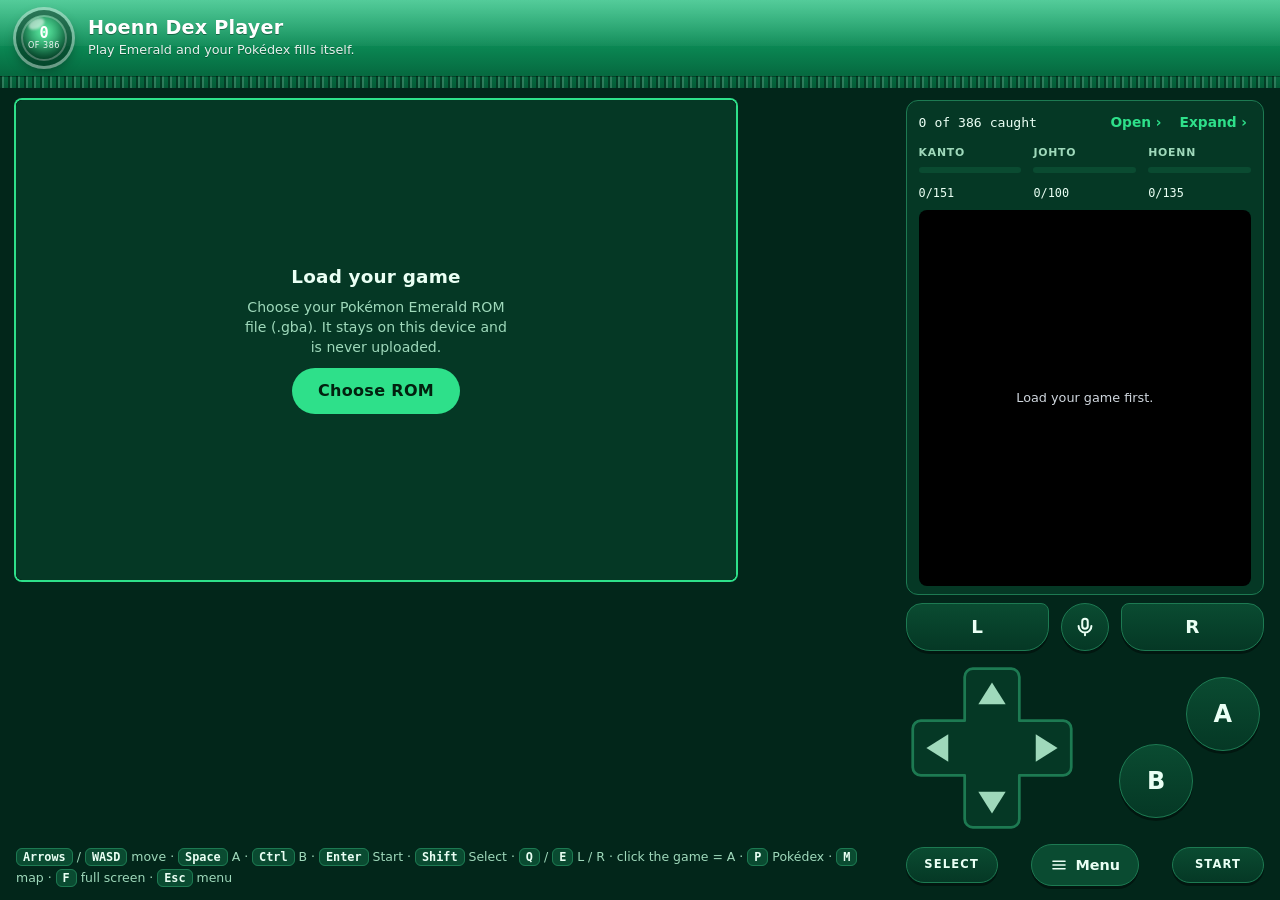
==== index.html @ 5bd8f5e2 "Map: crisp ROM tiles for plain sea/land when zoomed in, picture only for detailed areas (build 41) C" ====
<!doctype html><html lang="en"><head><meta charset="utf-8"><script>window.__EJS=true</script><meta name="viewport" content="width=device-width,initial-scale=1,viewport-fit=cover">
<title>Hoenn Dex Player (build 41)</title><meta name="theme-color" content="#06281c">
<meta name="apple-mobile-web-app-capable" content="yes"><meta name="mobile-web-app-capable" content="yes"><meta name="apple-mobile-web-app-title" content="Dex Player"><meta name="apple-mobile-web-app-status-bar-style" content="black-translucent">
<link rel="manifest" href="manifest.webmanifest"><link rel="apple-touch-icon" href="icons/icon-180.png"><link rel="icon" type="image/png" href="icons/icon-192.png">
<style>:root{color-scheme:light;box-sizing:border-box;padding-top:env(safe-area-inset-top,0px);padding-bottom:env(safe-area-inset-bottom,0px)}html{scroll-padding-top:env(safe-area-inset-top,0px)}body{margin:0;padding:0;font:14px -apple-system,BlinkMacSystemFont,sans-serif;background:#fff;color:#000}img{max-width:100%}[hidden]:not([hidden=until-found i]){display:none!important}</style></head><body>
<style>
/* Layout: a pinned dock (map, then the search/filter/settings row) with the Pokédex list scrolling beneath it; side by side on wide screens. */
:root{
  /* Color tokens: per-game palettes (Ruby / Emerald / Sapphire x light / dark) are generated below */
  --cap-bg:rgba(8,20,15,.86); --cap-fg:#f3faf6;
  --hl-fill:rgba(255,255,255,.5); --hl-halo:#ffffff; --hl-line:#111a16;
  /* Type tokens: system faces so the page works fully offline */
  --font:"Avenir Next","Segoe UI",system-ui,-apple-system,"Helvetica Neue",Roboto,sans-serif;
  --mono:ui-monospace,"SF Mono",SFMono-Regular,Menlo,Consolas,monospace;
  --gutter-l:max(16px,env(safe-area-inset-left,0px)); --gutter-r:max(16px,env(safe-area-inset-right,0px));
}
:root{--bg:#02261a;--surface:#053825;--surface2:#0a4b31;--fg:#eafff4;--muted:#9fd9bb;--line:#1d7a52;--accent:#2ee08a;--accent-ink:#02210f;--accent-soft:#0a4b31;--warn-bg:#3b2d0b;--warn-fg:#f3d089;--vanilla-bg:#1b2c55;--vanilla-fg:#b9ceff;--shell-hi:#12b873;--shell-lo:#045c37;--lens-hi:#5ff0a6;--lens-lo:#045c37;color-scheme:dark}
:root[data-game="ruby"]{--bg:#260610;--surface:#3a0c19;--surface2:#4d1322;--fg:#fff1f2;--muted:#e0a9b0;--line:#7c2236;--accent:#ff5468;--accent-ink:#2a030a;--accent-soft:#470d1a;--warn-bg:#3b2d0b;--warn-fg:#f3d089;--vanilla-bg:#1b2c55;--vanilla-fg:#b9ceff;--shell-hi:#e8304a;--shell-lo:#7a0c1e;--lens-hi:#ff7d8c;--lens-lo:#7a0c1e}
:root[data-game="sapphire"]{--bg:#0a1342;--surface:#121d5e;--surface2:#1a2878;--fg:#eef1ff;--muted:#b4bfef;--line:#3a4cb0;--accent:#6f8cff;--accent-ink:#060d33;--accent-soft:#172270;--warn-bg:#3b2d0b;--warn-fg:#f3d089;--vanilla-bg:#3a2466;--vanilla-fg:#d9c8ff;--shell-hi:#4a63c9;--shell-lo:#141f78;--lens-hi:#52b4ff;--lens-lo:#0b2a6b}

*{box-sizing:border-box}
body{background:var(--bg);color:var(--fg);font-family:var(--font);font-size:15px;line-height:1.45;padding-block:0 calc(84px + env(safe-area-inset-bottom,0px));margin:0}
body::before{content:"";position:fixed;top:0;left:0;right:0;height:env(safe-area-inset-top,0px);background:var(--bg);z-index:60;pointer-events:none}
button,input,summary{font:inherit;color:inherit}
button{cursor:pointer}
:focus-visible{outline:3px solid var(--accent);outline-offset:2px}
.in{padding-left:var(--gutter-l);padding-right:var(--gutter-r)}
.sr{position:absolute;left:-9999px;width:1px;height:1px;overflow:hidden}

/* header: a translucent cartridge shell with a glossy highlight and the ribbed grip along its bottom edge */
.top{position:relative;background:linear-gradient(180deg,var(--shell-hi),var(--shell-lo));color:#fff;overflow:hidden}
.top::before{content:"";position:absolute;inset:0 0 auto 0;height:52%;background:linear-gradient(180deg,rgba(255,255,255,.28),rgba(255,255,255,.04));pointer-events:none}
.top-in{position:relative;padding-block:14px 14px}
.top h1{margin:0;font-size:1.35rem;line-height:1.15;font-weight:800;letter-spacing:.01em;text-wrap:balance;text-shadow:0 1px 0 rgba(0,0,0,.35)}
.top p{margin:2px 0 0;color:rgba(255,255,255,.9);font-size:.85rem;text-shadow:0 1px 0 rgba(0,0,0,.3)}
.ribs{position:relative;height:12px;background:repeating-linear-gradient(90deg,rgba(0,0,0,.38) 0 2px,rgba(255,255,255,.16) 2px 4px,transparent 4px 8px);border-top:1px solid rgba(0,0,0,.35)}

.layout{display:block;padding-bottom:40px}

/* ---- dock: opaque, full width, nothing shows above or behind it ---- */
.dock{position:sticky;top:env(safe-area-inset-top,0px);z-index:50;background:var(--bg);padding-block:8px 10px}
.dock-in{padding-left:var(--gutter-l);padding-right:var(--gutter-r)}
.frame{position:relative;border:2px solid var(--accent);border-radius:8px;overflow:hidden;background:#9dc3f5;
  max-width:calc(40vh * 1.6164);margin-inline:auto}
.frame img{display:block;width:100%;height:auto}
[hidden]{display:none!important}
.frame svg{position:absolute;inset:0;width:100%;height:100%;pointer-events:none}
.g.dim{opacity:.4}
.hl-fill{fill:var(--hl-fill)}
.g.focus .hl-fill{fill:rgba(255,255,255,.62)}
.g.pulse .hl-fill,.g.pulse .hl-halo,.g.pulse .hl-line{animation:pulse 1.7s ease-in-out infinite}
@keyframes pulse{0%,100%{opacity:1}50%{opacity:.4}}
.hl-halo{fill:none;stroke:var(--hl-halo);stroke-width:1.9;stroke-linecap:square}
.hl-line{fill:none;stroke:var(--hl-line);stroke-width:.9;stroke-linecap:square}
.ring-halo{fill:none;stroke:var(--hl-halo);stroke-width:2.4}
.ring{fill:none;stroke:var(--hl-line);stroke-width:1.1}
.dot{fill:var(--hl-line);stroke:var(--hl-halo);stroke-width:.7}
.ping{fill:none;stroke:var(--hl-line);stroke-width:.9;transform-box:fill-box;transform-origin:center;animation:ping 1.3s ease-out infinite}
@keyframes ping{0%{transform:scale(.8);opacity:1}100%{transform:scale(2.6);opacity:0}}
@media (prefers-reduced-motion:reduce){.ping{display:none}.g.pulse .hl-fill,.g.pulse .hl-halo,.g.pulse .hl-line{animation:none}}
.cap{position:absolute;left:6px;bottom:6px;max-width:calc(100% - 12px);background:var(--cap-bg);color:var(--cap-fg);
  border-radius:7px;padding:4px 8px;font-size:.78rem;line-height:1.3}
.cap b{font-weight:700}
.cap span{opacity:.88}

/* ---- controls row: search + filters + settings, pinned under the map ---- */
.ctl{position:relative;display:flex;gap:8px;align-items:stretch;margin-top:8px}
.search{flex:1 1 0;min-width:0;height:44px;padding:0 12px;border:1px solid var(--line);border-radius:10px;background:var(--surface);font-size:16px}
.search::placeholder{color:var(--muted)}
.cbtn{flex:none;display:inline-flex;align-items:center;justify-content:center;gap:6px;height:44px;min-width:44px;padding:0 12px;border:1px solid var(--line);
  border-radius:10px;background:var(--surface);font-weight:600;font-size:.9rem}
.cbtn svg{width:20px;height:20px;flex:none;fill:none;stroke:currentColor;stroke-width:2;stroke-linecap:round;stroke-linejoin:round}
.cbtn[aria-expanded="true"]{border-color:var(--accent);box-shadow:0 0 0 1px var(--accent);background:var(--accent-soft)}
.cbtn.on{border-color:var(--accent)}
.pop{position:absolute;left:0;right:0;top:calc(100% + 6px);z-index:70;background:var(--surface);border:1px solid var(--line);border-radius:12px;
  box-shadow:0 12px 32px rgba(0,0,0,.28);padding:14px;max-height:min(62vh,520px);overflow:auto;display:grid;gap:14px}
.pop h3{margin:0 0 6px;font-size:.72rem;letter-spacing:.08em;text-transform:uppercase;color:var(--muted);font-weight:700}
.pop h3 small{text-transform:none;letter-spacing:0;font-weight:500;font-size:.74rem}
.tdot{display:inline-block;width:9px;height:9px;border-radius:50%;margin-right:6px;vertical-align:0;box-shadow:0 0 0 1px rgba(255,255,255,.35)}
.nm{display:flex;flex-direction:column;gap:3px;align-items:flex-start}
.tys{display:flex;gap:5px;flex-wrap:wrap}
.tchip.sm{font-size:.68rem;padding:1px 7px;font-weight:650}
.tchip.sm .tdot{width:7px;height:7px;margin-right:5px}
.tchips{display:flex;gap:6px;flex-wrap:wrap}
.tchip{display:inline-flex;align-items:center;font-size:.76rem;font-weight:700;padding:2px 9px;border-radius:999px;background:var(--surface2);border:1px solid var(--line)}
.pills{display:flex;flex-wrap:wrap;gap:6px}
.pill{min-height:38px;padding:0 13px;border-radius:999px;border:1px solid var(--line);background:var(--surface2);font-size:.88rem}
.pill[aria-pressed="true"]{background:var(--accent);border-color:var(--accent);color:var(--accent-ink);font-weight:700}
.seg{display:grid;grid-template-columns:repeat(3,minmax(0,1fr));gap:6px}
.seg button{display:flex;align-items:center;justify-content:center;gap:7px;min-height:44px;padding:0 8px;border-radius:10px;border:1px solid var(--line);background:var(--surface2);font-weight:600}
.seg button[aria-pressed="true"]{background:var(--accent);border-color:var(--accent);color:var(--accent-ink)}
.sw{width:14px;height:14px;border-radius:50%;flex:none;border:2px solid var(--surface)}
.hint{margin:6px 0 0;font-size:.8rem;color:var(--muted)}
.pop.sheet.fit{top:50%;bottom:auto!important;transform:translateY(-50%)}
.scrim{position:fixed;inset:0;z-index:80;background:rgba(0,0,0,.38);-webkit-backdrop-filter:blur(7px);backdrop-filter:blur(7px)}
html.lock,html.lock body{overflow:hidden}
.pop{overscroll-behavior:contain}
.pop.sheet{position:fixed;left:max(16px,env(safe-area-inset-left,0px));right:max(16px,env(safe-area-inset-right,0px));top:calc(env(safe-area-inset-top,0px) + 10px);bottom:70px;max-height:none;z-index:90;align-content:start}
.sheet-h{display:flex;align-items:center;justify-content:space-between;margin:-2px 0 -4px}
.sheet-h b{font-size:1.1rem}
.pop .prow{position:sticky;bottom:-14px;margin:0 -14px -14px;padding:10px 14px;background:var(--surface);border-top:1px solid var(--line)}
.prow{display:flex;gap:14px;align-items:center;justify-content:space-between}
.link{background:none;border:0;padding:6px 2px;color:var(--accent);font-weight:600;text-decoration:underline;text-underline-offset:3px}

/* ---- list ---- */
.col{min-width:0;padding-left:var(--gutter-l);padding-right:var(--gutter-r)}
.bar{display:flex;align-items:center;justify-content:space-between;gap:10px;margin:2px 0 8px}
.count{color:var(--muted);font-size:.85rem}
.list{list-style:none;margin:0;padding:0;display:flex;flex-direction:column;gap:6px}
.list>li{border:1px solid var(--line);border-radius:10px;background:var(--surface);scroll-margin-top:calc(var(--dock-h,0px) + 8px)}
.list>li[data-open]{border-color:var(--accent);box-shadow:0 0 0 1px var(--accent)}
.spr{width:64px;height:64px;flex:none;image-rendering:pixelated;display:block}
.row{display:grid;grid-template-columns:auto minmax(0,1fr) auto;align-items:center;gap:8px;width:100%;min-height:64px;padding:4px 12px 4px 6px;
  background:none;border:0;text-align:left}
.dex{font-family:var(--mono);font-size:.78rem;color:var(--muted)}
.nm{font-weight:650;overflow-wrap:anywhere;display:flex;flex-direction:column;align-items:flex-start}
.nm .dex{font-weight:400}
.tags{display:flex;gap:6px;align-items:center}
.gen{font-size:.7rem;font-weight:700;letter-spacing:.04em;padding:2px 7px;border-radius:6px;background:var(--surface2);color:var(--muted)}
.nopin{font-size:.7rem;padding:2px 7px;border-radius:6px;border:1px dashed var(--line);color:var(--muted)}
.det{padding:0 12px 14px;display:grid;gap:12px}
.det h4{margin:0 0 6px;font-size:.72rem;letter-spacing:.08em;text-transform:uppercase;color:var(--muted);font-weight:700}
.locs{display:flex;flex-wrap:wrap;gap:8px}
.loc{display:flex;flex-direction:column;align-items:flex-start;gap:1px;text-align:left;min-height:44px;padding:7px 11px;border-radius:9px;
  border:1px solid var(--line);background:var(--surface2);max-width:100%}
.loc .n{font-weight:700}
.loc .m{font-size:.78rem;opacity:.85;overflow-wrap:anywhere}
.loc.v{border-style:dashed}
.loc[aria-pressed="true"]{background:var(--accent);border-color:var(--accent);color:var(--accent-ink)}
.loc[aria-pressed="true"] .m{opacity:.92}
.callout{padding:9px 11px;border-radius:9px;background:var(--surface2);font-size:.9rem}
.callout.nopin-note{background:var(--accent-soft)}
.notes{list-style:none;margin:0;padding:0;display:grid;gap:6px}
.notes li{display:flex;gap:8px;align-items:baseline;font-size:.92rem}
.k{flex:none;font-size:.68rem;font-weight:700;letter-spacing:.05em;text-transform:uppercase;padding:2px 6px;border-radius:5px;background:var(--surface2);color:var(--muted)}
.k.v{background:var(--vanilla-bg);color:var(--vanilla-fg)}
.k.e{background:var(--accent-soft);color:var(--accent)}
.jump{background:none;border:0;padding:0;color:var(--accent);font-weight:700;text-decoration:underline;text-underline-offset:3px}
.empty{padding:22px 8px;text-align:center;color:var(--muted)}

.extra{margin-top:18px;display:grid;gap:10px}
.extra details{border:1px solid var(--line);border-radius:10px;background:var(--surface)}
.extra summary{cursor:pointer;min-height:44px;display:flex;align-items:center;padding:0 14px;font-weight:600}
.extra .body{padding:0 14px 14px;font-size:.9rem;display:grid;gap:10px}
.extra h4{margin:4px 0 0;font-size:.74rem;letter-spacing:.08em;text-transform:uppercase;color:var(--muted)}
.extra ul{margin:0;padding-left:18px;display:grid;gap:4px}
.extra a{color:var(--accent);text-underline-offset:3px}


/* ---- tabs ---- */
.tabs{position:fixed;left:0;right:0;bottom:0;z-index:55;display:grid;grid-template-columns:repeat(4,minmax(0,1fr));gap:4px;background:var(--surface);border-top:1px solid var(--line);
  padding:6px var(--gutter-r) calc(6px + env(safe-area-inset-bottom,0px)) var(--gutter-l)}
.tab{position:relative;isolation:isolate;display:flex;flex-direction:column;align-items:center;justify-content:center;gap:3px;min-height:54px;min-width:0;padding:6px 4px;background:none;border:0;border-radius:14px;color:var(--muted);font-weight:700;font-size:.74rem;letter-spacing:.01em;transition:color .15s,background .15s}
.tab span{max-width:100%;white-space:nowrap}
.tab[aria-selected="true"]{color:var(--accent);background:var(--accent-soft);box-shadow:inset 0 0 0 1.5px var(--accent)}
.tab[aria-selected="true"] .ti{stroke-width:2.4}
.ti{width:22px;height:22px;flex:none;fill:none;stroke:currentColor;stroke-width:2;stroke-linecap:round;stroke-linejoin:round}

/* ---- poke ball icon (colors come from custom properties so it works inside <use>) ---- */
.ball{width:28px;height:28px;flex:none;display:block;--ball-top:#ee3a3a;--ball-bot:#ffffff;--ball-line:#17171c}
.ball.off{--ball-top:transparent;--ball-bot:transparent;--ball-line:var(--muted)}
.ball.sm{width:18px;height:18px}
.ball.off:not(.tabball){scale:.82}
.ball:not(.off):not(.tabball){scale:1.22}
.tab .ball{scale:1!important}
.tab .ball{width:22px;height:22px}
.ball.bounce{animation:pop .3s ease-out}
@keyframes pop{0%{transform:scale(.7) rotate(-25deg)}60%{transform:scale(1.22) rotate(10deg)}100%{transform:none}}

/* ---- header variants: Finder = cartridge shell with grip ribs; Checklist = Pokedex lens + indicator lights ---- */
.hd-row{display:flex;align-items:center;gap:16px}
.hd-txt{min-width:0}
.sync{display:flex;align-items:center;gap:7px;font-size:.8rem;margin:0;color:var(--muted)}
.ctools{display:flex;align-items:center;justify-content:space-between;gap:8px 12px;flex-wrap:wrap;max-width:1100px;margin-inline:auto;padding-block:12px 2px}
.tbtns{display:flex;gap:8px}
.tbtn{white-space:nowrap;min-height:36px;padding:0 14px;border-radius:999px;border:1px solid var(--line);background:var(--surface2);color:var(--fg);font-weight:650;font-size:.82rem}
.tbtn:active{background:var(--surface)}
.tbtn.armed{background:#b3261e;border-color:#ffb4ab;color:#fff}
.sdot{width:8px;height:8px;border-radius:50%;background:#7dffb0;box-shadow:0 0 0 2px rgba(125,255,176,.25);flex:none}
.sync[data-s="device"] .sdot{background:#ffd84a}
.sync[data-s="saving"] .sdot{background:var(--fg);animation:blink 1s ease-in-out infinite}
@keyframes blink{50%{opacity:.3}}
.lens{--p:0;flex:none;width:80px;height:80px;border-radius:50%;padding:6px;background:conic-gradient(#ffd84a calc(var(--p) * 1%),rgba(0,0,0,.38) 0);
  box-shadow:0 0 0 3px rgba(255,255,255,.4),0 5px 12px rgba(0,0,0,.35)}
.lens-in{position:relative;width:100%;height:100%;border-radius:50%;display:grid;place-content:center;text-align:center;line-height:1.05;color:#fff;
  background:radial-gradient(circle at 50% 36%,var(--lens-hi),var(--lens-lo) 78%);box-shadow:inset 0 0 0 2px rgba(255,255,255,.28),inset 0 -8px 12px rgba(0,0,0,.35)}
.lens-in::before{content:"";position:absolute;left:15%;top:9%;width:36%;height:22%;border-radius:50%;background:rgba(255,255,255,.55);transform:rotate(-25deg);filter:blur(1px)}
.lens-in b{position:relative;font-family:var(--mono);font-size:1.4rem}
.lens[data-n="3"] .lens-in b{font-size:1.12rem;letter-spacing:-.02em}
.lico{position:relative;width:32px;height:32px;fill:none;stroke:#fff;stroke-width:1.7;stroke-linecap:round;stroke-linejoin:round;filter:drop-shadow(0 1px 1px rgba(0,0,0,.4))}
.lens-in span{position:relative;font-size:.6rem;letter-spacing:.07em;text-transform:uppercase;opacity:.92}
.lens.done{box-shadow:0 0 0 3px #ffd84a,0 0 22px #ffd84a}

/* ---- checklist ---- */
.cdock{position:sticky;top:env(safe-area-inset-top,0px);z-index:50;background:var(--bg);padding-block:10px}
.cdock-in{display:grid;gap:8px;max-width:1100px;margin-inline:auto}
.cdock .search{width:100%;flex:none}
.cseg{display:grid;grid-template-columns:repeat(3,minmax(0,1fr));gap:6px}
.cseg button{min-height:42px;border-radius:10px;border:1px solid var(--line);background:var(--surface);font-weight:650;font-size:.9rem;display:flex;gap:6px;align-items:center;justify-content:center}
.cseg b{font-family:var(--mono);font-size:.78rem;font-weight:600;opacity:.85}
.cseg button[aria-pressed="true"]{background:var(--accent);border-color:var(--accent);color:var(--accent-ink)}
.cwrap{max-width:1100px;margin-inline:auto;padding-block:2px 30px}
.gsec{margin-top:14px}
.ghead{display:flex;align-items:baseline;justify-content:space-between;gap:10px}
.ghead h2{margin:0;font-size:1.02rem;font-weight:800}
.ghead small{font-size:.74rem;font-weight:700;color:var(--muted);margin-left:8px;letter-spacing:.08em;text-transform:uppercase}
.gcount{font-family:var(--mono);font-size:.8rem;color:var(--muted)}
.gbar{height:6px;border-radius:99px;background:var(--surface2);margin:6px 0 10px;overflow:hidden}
.gbar i{display:block;height:100%;width:0;background:var(--accent);border-radius:99px;transition:width .3s}
.crows{list-style:none;margin:0;padding:0;display:grid;grid-template-columns:repeat(auto-fill,minmax(min(100%,290px),1fr));gap:6px}
.crow{display:grid;grid-template-columns:minmax(0,1fr) auto;border:1px solid var(--line);border-radius:10px;background:var(--surface);overflow:hidden;scroll-margin-top:calc(var(--dock-h,0px) + 12px)}
.crow{grid-template-columns:auto minmax(0,1fr)}
.cdet{grid-column:1/-1;border-top:1px solid var(--line);padding:12px 12px 14px;background:var(--surface)}
.crow.open{background:var(--accent-soft);border-color:var(--accent);box-shadow:0 0 0 1px var(--accent)}
.crow .chev{transition:transform .15s}
.crow.open .chev{transform:rotate(90deg)}
.loc.st{cursor:default}
.chk{display:grid;place-items:center;width:60px;min-height:64px;background:none;border:0;border-right:1px solid var(--line);padding:0}
.chk:active{background:var(--accent-soft)}
.ct{display:flex;flex-direction:column;min-width:0}
.cd{font-family:var(--mono);font-size:.72rem;color:var(--muted)}
.cn{font-weight:650;overflow-wrap:anywhere}
.fnd{display:flex;align-items:center;gap:8px;min-height:64px;padding:2px 10px 2px 10px;background:none;border:0;text-align:left;min-width:0;color:var(--fg);font:inherit}
.fnd:active{background:var(--surface2)}
.fnd .ct{flex:1}
.fnd .chev{width:18px;height:18px;flex:none;margin-left:auto;color:var(--muted);fill:none;stroke:currentColor;stroke-width:2;stroke-linecap:round;stroke-linejoin:round}
.fnd svg.xx{width:20px;height:20px;fill:none;stroke:currentColor;stroke-width:2;stroke-linecap:round;stroke-linejoin:round}
.crow.flash{animation:flash 1.5s ease-out}
@keyframes flash{0%{box-shadow:0 0 0 3px var(--accent)}100%{box-shadow:0 0 0 0 transparent}}
.cfoot{margin-top:20px;text-align:center}
.cimp{margin:12px auto 0}
.cimp .box{background:var(--surface);border:1px solid var(--line);border-radius:12px;padding:14px}
.cimp h3{margin:0 0 4px;font-size:1rem}
.cimp p{margin:4px 0;color:var(--muted)}
.cimp .sp{display:flex;flex-wrap:wrap;gap:2px;margin:10px 0;max-height:132px;overflow:auto}
.cimp .sp img{width:40px;height:40px;image-rendering:pixelated}
.cimp .acts{display:flex;gap:10px;margin-top:10px}
.cimp .btn{flex:1;min-height:44px;border-radius:10px;border:1px solid var(--line);background:var(--surface2);color:var(--fg);font-weight:650}
.cimp .btn.go{background:var(--accent);color:var(--accent-ink);border-color:var(--accent)}
@media (prefers-reduced-motion:reduce){.ball.bounce,.crow.flash,.sync[data-s="saving"] .sdot{animation:none}.gbar i{transition:none}}


/* ---- areas tab ---- */
.achoose{display:flex;flex-wrap:wrap;gap:6px;align-items:center;margin-top:8px}
.achoose small{color:var(--muted);font-size:.78rem}
.achoose .pill{min-height:34px;font-size:.84rem}
.aseg{display:grid;grid-template-columns:.75fr 1fr .9fr 1.5fr;gap:6px;margin:2px 0 8px}
.aseg button{min-height:40px;border-radius:10px;border:1px solid var(--line);background:var(--surface);font-weight:650;font-size:.84rem;padding:0 4px;white-space:nowrap}
.aseg button[aria-pressed="true"]{background:var(--accent);border-color:var(--accent);color:var(--accent-ink)}
.arow>.ahead{display:grid;grid-template-columns:minmax(0,1fr) auto auto;align-items:center;gap:10px;width:100%;min-height:54px;padding:6px 12px;background:none;border:0;text-align:left}
.an{font-weight:700;overflow-wrap:anywhere}
.ak{font-size:.7rem;font-weight:700;letter-spacing:.05em;text-transform:uppercase;color:var(--muted)}
.ac{min-width:30px;text-align:center;font-family:var(--mono);font-size:.78rem;padding:3px 8px;border-radius:999px;background:var(--surface2);color:var(--fg)}
.adet{padding:0 10px 12px;display:grid;gap:12px}
.agrp h4{margin:0 0 6px;font-size:.72rem;letter-spacing:.08em;text-transform:uppercase;color:var(--muted);font-weight:700}
.agrp h4 small{font-weight:600;letter-spacing:0;margin-left:4px}
.apks{list-style:none;margin:0;padding:0;display:grid;gap:6px}
.aps{font-size:.78rem;color:var(--muted);overflow-wrap:anywhere}

/* ---- finder cross-reference ---- */
.cline{display:flex;align-items:center;justify-content:space-between;gap:10px;padding:8px 10px;border-radius:9px;background:var(--surface2);font-size:.9rem}
.cmsg{display:flex;align-items:center;gap:8px;font-weight:600}

@media (min-width:900px){
  .layout{display:grid;grid-template-columns:minmax(0,1.3fr) minmax(0,1fr);align-items:start}
  .dock{align-self:start}
  .dock-in{padding-right:12px}
  .col{padding-left:12px}
  .frame{max-width:none}
  .list>li{scroll-margin-top:12px}
}
</style>
<style>
/* Layout: portrait GBA shell. Tracker cartridge header on top, then the screen, shoulder keys, D-pad left, A/B right, Select / Menu / Start along the bottom (Delta's portrait arrangement).
   Every color comes from the tracker's own tokens, so the Ruby / Emerald / Sapphire setting recolors the game view too. */
:root{
  --emu-bg:var(--bg); --emu-key:var(--surface); --emu-key-hi:var(--surface2); --emu-edge:var(--line);
  --emu-ink:var(--fg); --emu-dim:var(--muted); --emu-on:var(--accent); --emu-on-ink:var(--accent-ink); --emu-warn:var(--warn-fg);
  --emu-sheet:var(--surface); --emu-ab:clamp(58px,17.5vw,74px); --emu-pad:clamp(124px,37vw,164px);
}
html.emu-on,html.emu-on body{overflow:hidden;height:100%;overscroll-behavior:none}
#emu{position:fixed;inset:0;z-index:100;display:flex;flex-direction:column;background:var(--emu-bg);color:var(--emu-ink);
  padding:env(safe-area-inset-top,0px) 0 env(safe-area-inset-bottom,0px);
  -webkit-user-select:none;user-select:none;-webkit-touch-callout:none;-webkit-tap-highlight-color:transparent;touch-action:none;font-family:var(--font)}
#emu *{-webkit-tap-highlight-color:transparent}
.emu-top .top-in{padding-block:10px}
.emu-top .lens{width:56px;height:56px;padding:5px}
.emu-top .lens-in b{font-size:.95rem}
.emu-top .lens-in span{font-size:.5rem}
.emu-top h1{font-size:1.2rem}
.emu-top p{font-size:.8rem}
@media (max-height:700px){ .emu-top .lens{width:46px;height:46px;padding:4px} .emu-top .lens-in span{display:none} .emu-top .top-in{padding-block:7px} .emu-top p{display:none} }
.emu-body{flex:1;min-height:0;display:flex;flex-direction:column;padding-left:var(--gutter-l);padding-right:var(--gutter-r)}

.emu-screen{position:relative;flex:none;margin-top:12px;width:100%;max-width:calc(54dvh * 1.5);margin-inline:auto;aspect-ratio:3/2;background:var(--emu-bg);
  box-shadow:0 0 0 2px var(--emu-on);border-radius:6px;overflow:hidden}
.emu-screen canvas{display:block;width:100%;height:100%;background:#000;image-rendering:pixelated}
.emu-splash{position:absolute;inset:0;display:grid;place-content:center;justify-items:center;gap:10px;padding:18px;text-align:center;background:var(--surface)}
.emu-splash h1{margin:0;font-size:1.15rem;line-height:1.2;font-weight:800;letter-spacing:.01em;text-wrap:balance;color:var(--emu-ink)}
.emu-splash p{margin:0;max-width:30ch;font-size:.88rem;line-height:1.4;color:var(--emu-dim);text-wrap:pretty}
.emu-splash p.err{color:var(--emu-warn)}
.emu-cta{min-height:46px;padding:0 26px;border:0;border-radius:999px;background:var(--emu-on);color:var(--emu-on-ink);font-weight:800;font-size:1rem;letter-spacing:.02em}
.emu-cta:active{filter:brightness(.88)}
.emu-link{background:none;border:0;padding:8px;color:var(--emu-dim);font-size:.82rem;text-decoration:underline;text-underline-offset:3px}

.emu-ctl{margin-top:auto;display:grid;gap:clamp(10px,2.4dvh,22px);padding-block:12px 14px;touch-action:none}
.emu-sh{display:flex;justify-content:space-between;gap:12px}
.emu-key{display:grid;place-items:center;background:linear-gradient(180deg,var(--emu-key-hi),var(--emu-key));border:1px solid var(--emu-edge);color:var(--emu-ink);
  font-weight:800;font-size:1.15rem;line-height:1;letter-spacing:.02em;box-shadow:0 3px 0 rgba(0,0,0,.4);touch-action:none;transition:none}
.emu-key.on{background:var(--emu-on);border-color:var(--emu-on);color:var(--emu-on-ink);transform:translateY(2px);box-shadow:0 1px 0 rgba(0,0,0,.4)}
.emu-sh .emu-key{width:min(40%,168px);height:48px}
.emu-sh [data-btn="L"]{border-radius:16px 8px 24px 24px}
.emu-sh [data-btn="R"]{border-radius:8px 16px 24px 24px}
.emu-mid{display:flex;justify-content:space-between;align-items:center;gap:12px;padding-inline:4px}

.emu-dpad{position:relative;flex:none;width:var(--emu-pad);height:var(--emu-pad)}
.emu-dpad svg{display:block;width:100%;height:100%;overflow:visible;pointer-events:none}
.emu-dpad .shape{fill:var(--emu-key);stroke:var(--emu-edge);stroke-width:2;stroke-linejoin:round}
.emu-dpad .join{fill:var(--emu-key);stroke:none}
.emu-dpad .tri{fill:var(--emu-dim)}
.emu-dpad .arm{fill:var(--emu-on);opacity:0}
.emu-dpad .arm.on{opacity:.9}
.emu-dpad .arm.on + .tri{fill:var(--emu-on-ink)}

.emu-ab{position:relative;flex:none;width:calc(var(--emu-ab) * 1.9);height:calc(var(--emu-ab) * 1.9)}
.emu-ab .emu-key{position:absolute;width:var(--emu-ab);height:var(--emu-ab);border-radius:50%;font-size:1.5rem}
.emu-ab [data-btn="A"]{right:0;top:0}
.emu-ab [data-btn="B"]{left:0;bottom:0}

.emu-bot{display:grid;grid-template-columns:1fr auto 1fr;align-items:center;gap:10px}
.emu-bot .emu-key{width:92px;height:36px;border-radius:999px;font-size:.72rem;letter-spacing:.1em;text-transform:uppercase;font-weight:700}
.emu-bot [data-btn="Select"]{justify-self:start}
.emu-bot [data-btn="Start"]{justify-self:end}
.emu-menu{display:inline-flex;align-items:center;gap:8px;height:42px;padding:0 18px;border-radius:999px;border:1px solid var(--emu-edge);background:var(--emu-key-hi);
  color:var(--emu-ink);font-weight:700;font-size:.9rem;box-shadow:0 3px 0 rgba(0,0,0,.4);touch-action:manipulation}
.emu-menu svg{width:18px;height:18px;fill:none;stroke:currentColor;stroke-width:2.2;stroke-linecap:round}
.emu-menu:active{background:var(--emu-key-hi)}
#emu :focus-visible{outline:3px solid var(--emu-on);outline-offset:2px}

.emu-toast{position:absolute;left:var(--gutter-l);right:var(--gutter-r);top:calc(env(safe-area-inset-top,0px) + 14px);z-index:3;
  display:flex;justify-content:center;pointer-events:none}
.emu-toast span{display:block;max-width:100%;padding:9px 14px;border-radius:12px;background:var(--cap-bg);border:1px solid var(--emu-on);color:var(--cap-fg);font-size:.86rem;line-height:1.35;text-align:center;box-shadow:0 8px 24px rgba(0,0,0,.5)}
.emu-toast b{color:var(--emu-on)}

.emu-scrim{position:absolute;inset:0;z-index:4;background:rgba(0,0,0,.45);-webkit-backdrop-filter:blur(4px);backdrop-filter:blur(4px)}
.emu-sheet{position:absolute;left:0;right:0;bottom:0;z-index:5;display:grid;gap:8px;padding:16px var(--gutter-r) calc(14px + env(safe-area-inset-bottom,0px)) var(--gutter-l);
  background:var(--emu-sheet);border-top:1px solid var(--emu-edge);border-radius:18px 18px 0 0;touch-action:manipulation}
.emu-sheet h2{margin:0;font-size:.74rem;letter-spacing:.09em;text-transform:uppercase;color:var(--emu-dim);font-weight:700}
.emu-sheet .stat{white-space:pre-line;margin:0 0 4px;font-size:.92rem;color:var(--emu-ink)}
.emu-item{display:flex;align-items:center;gap:12px;min-height:50px;width:100%;padding:0 14px;border-radius:12px;border:1px solid var(--emu-edge);background:var(--emu-key-hi);color:var(--emu-ink);font-weight:650;font-size:.98rem;text-align:left}
.emu-item svg{width:22px;height:22px;flex:none;fill:none;stroke:currentColor;stroke-width:2;stroke-linecap:round;stroke-linejoin:round}
.emu-item:active{background:var(--accent-soft)}
.emu-item.main{background:var(--emu-on);border-color:var(--emu-on);color:var(--emu-on-ink);font-weight:800}
.emu-item.quiet{background:none;justify-content:center;color:var(--emu-dim)}
.emu-ask{display:grid;gap:10px;padding:12px;border-radius:12px;border:1px solid var(--emu-warn);background:var(--warn-bg)}
.emu-ask p{margin:0;font-size:.92rem;line-height:1.4}
.emu-ask .acts{display:flex;gap:8px}
.emu-ask .acts button{flex:1;min-height:46px;border-radius:12px;border:1px solid var(--emu-edge);background:var(--emu-key-hi);color:var(--emu-ink);font-weight:700}
.emu-ask .acts button.go{background:var(--emu-warn);border-color:var(--emu-warn);color:var(--warn-bg)}

.emu-fill{flex:1;min-height:0;display:flex;align-items:center;justify-content:center;padding-block:6px;touch-action:manipulation}
.emu-ctl{margin-top:0}
.emu-card{width:100%;display:grid;gap:8px;padding:8px 12px;border:1px solid var(--emu-edge);border-radius:12px;background:var(--surface);touch-action:manipulation}
.emu-card[data-size="off"]{display:none}
.emu-card[data-size="compact"] .ec-recent{display:none}
.ec-head{display:flex;align-items:center;gap:10px}
.ec-head b{font-size:.74rem;letter-spacing:.08em;text-transform:uppercase;color:var(--emu-dim);font-weight:700}
.ec-head span{flex:1;font-family:var(--mono);font-size:.82rem;color:var(--emu-ink)}
.ec-open{min-height:28px;padding:0 4px;background:none;border:0;color:var(--emu-on);font-weight:700;font-size:.86rem}
.ec-gens{display:grid;grid-template-columns:repeat(3,minmax(0,1fr));gap:12px}
.ec-gens > div{display:grid;gap:4px;min-width:0}
.ec-gens label{font-size:.68rem;letter-spacing:.07em;text-transform:uppercase;color:var(--emu-dim);font-weight:700}
.ec-gens .bar{height:6px;border-radius:99px;background:var(--surface2);overflow:hidden}
.ec-gens .bar i{display:block;height:100%;width:0;background:var(--accent);border-radius:99px}
.ec-gens em{font-style:normal;font-family:var(--mono);font-size:.74rem;color:var(--emu-ink)}
.ec-recent h3{margin:0 0 4px;font-size:.68rem;letter-spacing:.08em;text-transform:uppercase;color:var(--emu-dim);font-weight:700}
.ec-sp{display:flex;gap:6px;overflow:hidden}
.ec-s{flex:none;width:42px;height:42px;padding:0;display:grid;place-items:center;border-radius:10px;border:1px solid var(--emu-edge);background:var(--surface2)}
.ec-s:active{background:var(--accent-soft)}
.ec-s .spr{width:38px;height:38px}

.emu-sh{align-items:center}
.emu-mic{flex:none;width:48px;height:48px;border-radius:50%;display:grid;place-items:center;border:1px solid var(--emu-edge);background:linear-gradient(180deg,var(--emu-key-hi),var(--emu-key));color:var(--emu-ink);box-shadow:0 3px 0 rgba(0,0,0,.4);touch-action:manipulation;padding:0}
.emu-mic svg{width:22px;height:22px;fill:none;stroke:currentColor;stroke-width:2.2;stroke-linecap:round;stroke-linejoin:round}
.emu-mic[aria-pressed="true"]{background:var(--emu-on);border-color:var(--emu-on);color:var(--emu-on-ink);box-shadow:0 0 0 4px var(--accent-soft)}
.emu-mic.bad{opacity:.45}

.emu-screen{touch-action:none}

.ec-tabs{display:flex;gap:2px;padding:2px;border-radius:9px;background:var(--surface2)}
.ec-tab{min-height:26px;padding:0 10px;border:0;border-radius:7px;background:none;color:var(--emu-dim);font-weight:700;font-size:.74rem;letter-spacing:.06em;text-transform:uppercase}
.ec-tab[aria-pressed="true"]{background:var(--accent-soft);color:var(--emu-ink)}
.ec-dex{display:grid;gap:8px}
.ec-map{display:none;position:relative;min-height:0}
.ec-map canvas{position:absolute;inset:0;display:block;width:100%;height:100%;border-radius:8px;background:#000;image-rendering:pixelated}
.map-empty{position:absolute;inset:0;display:grid;place-items:center;margin:0;padding:12px;text-align:center;font-size:.8rem;color:#cfd6dd}
.map-empty[hidden]{display:none}
.emu-card[data-view="map"]{height:100%;grid-template-rows:auto minmax(0,1fr)}
.emu-card[data-view="map"] #ec-n{display:none}
.emu-card[data-view="map"] .ec-head{justify-content:space-between}
.emu-card[data-view="map"] .ec-dex,.emu-card[data-view="map"] .ec-open:not(.ec-expand){display:none}
.emu-card[data-view="map"] .ec-map{display:block}
.emu-card:not([data-view="map"]) .ec-expand{display:none}
.emu-card[data-view="map"][data-size="off"]{display:grid}
.map-view{position:fixed;inset:0;z-index:60;background:#000;display:flex;flex-direction:column}
.map-view[hidden]{display:none}
.map-stage{flex:1;min-height:0;position:relative}
.map-view canvas{position:absolute;inset:0;width:100%;height:100%;touch-action:none;image-rendering:pixelated}
.map-bar{display:flex;gap:8px;padding:10px 12px calc(10px + env(safe-area-inset-bottom));background:var(--surface)}
.map-bar button{flex:1;min-height:44px;border-radius:10px;border:1px solid var(--emu-edge);background:var(--surface2);color:var(--emu-ink);font-weight:700}
.map-info{text-shadow:0 1px 3px #000,0 0 6px #000;position:absolute;top:calc(8px + env(safe-area-inset-top));left:0;right:0;margin:0;text-align:center;font-size:.78rem;color:#cfd6dd;pointer-events:none}

.emu-keys{display:none}
/* ---------- computer layout: any window with a mouse (phones never match: no hover, coarse pointer). The on-screen buttons stay (mouse works on them, and so does the keyboard).
   Narrow windows use the phone order; wide windows put the Pokédex/map and the buttons in a column beside a big game screen. ---------- */
@media (hover:hover) and (pointer:fine){
  :root{--emu-ab:clamp(44px,9dvh,74px);--emu-pad:clamp(92px,19dvh,164px)}
  .emu-sh .emu-key{height:clamp(34px,6dvh,48px)}
  .emu-ctl{padding-block:8px 0;gap:clamp(6px,1.6dvh,22px)}
  .emu-screen{max-width:none;width:100%}
  .emu-keys{display:block;margin:0;font-size:.78rem;line-height:1.7;color:var(--emu-dim)}
  .emu-keys b{color:var(--emu-ink);font-family:var(--mono);font-weight:700;font-size:.74rem;padding:1px 6px;border:1px solid var(--emu-edge);border-radius:6px;background:var(--surface2);white-space:nowrap}
  .emu-key,.emu-menu,.emu-mic,.ec-tab,.ec-open,.map-bar button,.emu-item,.emu-dpad{cursor:pointer}
  .emu-menu:hover,.emu-mic:hover,.ec-tab:hover,.ec-open:hover,.map-bar button:hover,.emu-item:hover{filter:brightness(1.15)}
  .emu-sheet{left:50%;right:auto;bottom:12px;width:min(480px,94vw);max-height:calc(100dvh - 24px);overflow-y:auto;transform:translateX(-50%);border:1px solid var(--emu-edge);border-radius:18px;padding:16px}
  .map-view canvas{cursor:grab}
  .emu-body{overflow-y:auto;overflow-x:hidden;position:relative}
}
@media (hover:hover) and (pointer:fine) and (min-width:900px){
  .emu-body{display:grid;grid-template-columns:minmax(0,1fr) clamp(340px,28vw,420px);grid-template-rows:minmax(0,1fr) auto;column-gap:20px;overflow:hidden;padding-bottom:14px}
  .emu-screen{grid-column:1;grid-row:1 / span 2;align-self:start;justify-self:start;margin:12px 0 0}
  .emu-fill{grid-column:2;grid-row:1;padding:12px 0 0;align-items:stretch;overflow:hidden}
  .emu-ctl{grid-column:2;grid-row:2;margin-top:0}
  .emu-keys{position:absolute;left:var(--gutter-l,16px);bottom:12px;right:calc(clamp(340px,28vw,420px) + 40px)}
  .emu-card{height:100%;align-content:start}
  .emu-card[data-size="off"]{display:grid}
  .ec-tabs{display:none}
  .emu-card[data-view="map"]{grid-template-rows:auto auto minmax(0,1fr)}
  .emu-card[data-view="map"] #ec-n{display:block}
  .emu-card[data-view="map"] .ec-dex{display:grid}
  .emu-card[data-view="map"] .ec-open:not(.ec-expand){display:block}
  .emu-card[data-view="map"] .ec-head{justify-content:flex-start}
  .ec-expand{margin-left:auto}.ec-head #ec-n{flex:1}
  .emu-card[data-view="map"] .ec-map{min-height:120px}
}

/* no double-tap zoom, no text magnifier or selection on buttons and the map (iPhone) */
button,[role=button],.map-view,.map-view *,.emu-sheet,.emu-sheet *,.emu-card,.emu-card *{-webkit-user-select:none;user-select:none;-webkit-touch-callout:none;touch-action:manipulation}
.map-view canvas{touch-action:none}
/* the engine's own (unstyled) controls and pop-ups must never show; its sound-resume prompt is replaced by our Play button */
#ejs-host,.ejs_parent,.ejs_menu_bar,.ejs_context_menu,.ejs_virtualGamepad_parent{visibility:hidden!important;pointer-events:none!important}
.ejs_popup_container{display:none!important}

.emu-desk-only{display:none}
@media (hover:hover) and (pointer:fine){.emu-desk-only{display:flex}}
.dex-only #tab-game{display:none}
.dex-only .tabs{grid-template-columns:repeat(3,minmax(0,1fr))!important}
</style>
<div id="emu" role="application" aria-label="Game Boy Advance emulator">
  <header class="top emu-top">
    <div class="top-in in">
      <div class="hd-row">
        <div class="lens" id="emu-lens" role="img" aria-label="0 of 386 caught"><div class="lens-in"><b id="emu-lensN">0</b><span>of 386</span></div></div>
        <div class="hd-txt"><h1>Hoenn Dex Player</h1><p id="emu-sub">Play Emerald and your Pokédex fills itself.</p></div>
      </div>
    </div>
    <div class="ribs" aria-hidden="true"></div>
  </header>
  <div class="emu-body" id="emu-body">
  <div class="emu-screen">
    <canvas id="emu-canvas" width="240" height="160" aria-label="Game screen"></canvas>
    <div class="emu-splash" id="emu-splash">
      <h1 id="sp-h">Starting…</h1>
      <p id="sp-p"></p>
      <button class="emu-cta" id="sp-go" type="button" hidden>Play</button>
      <button class="emu-link" id="sp-alt" type="button" hidden>Choose a different ROM</button>
    </div>
  </div>

  <div class="emu-fill" id="emu-fill">
    <section class="emu-card" id="emu-card" data-size="off" data-view="dex" aria-label="Pokédex and map">
      <div class="ec-head"><div class="ec-tabs" role="group" aria-label="Show"><button class="ec-tab" id="ec-tab-dex" type="button" aria-pressed="true">Pokédex</button><button class="ec-tab" id="ec-tab-map" type="button" aria-pressed="false">Map</button></div><span id="ec-n">0 of 386 caught</span><button class="ec-open" id="ec-open" type="button">Open ›</button><button class="ec-open ec-expand" id="ec-expand" type="button">Expand ›</button></div>
      <div class="ec-dex">
        <div class="ec-gens">
          <div id="ec-g1"><label>Kanto</label><div class="bar"><i></i></div><em>0/151</em></div>
          <div id="ec-g2"><label>Johto</label><div class="bar"><i></i></div><em>0/100</em></div>
          <div id="ec-g3"><label>Hoenn</label><div class="bar"><i></i></div><em>0/135</em></div>
        </div>
        <div class="ec-recent" id="ec-recent" hidden><h3>Newest</h3><div class="ec-sp" id="ec-sp"></div></div>
      </div>
      <div class="ec-map"><canvas id="map-mini" aria-label="Map of the area you have walked"></canvas><p class="map-empty" id="map-empty">Walk around and the map fills in. It only shows places you have already seen.</p></div>
    </section>
    <div class="map-view" id="map-view" hidden>
      <div class="map-stage"><canvas id="map-big" aria-label="Full map"></canvas></div>
      <div class="map-bar"><button type="button" id="map-back" hidden>Back</button><button type="button" id="map-close">Close</button><button type="button" id="map-me">You</button><button type="button" id="map-fit">Fit all</button><button type="button" id="map-full" hidden>Full screen</button></div>
      <p class="map-info" id="map-info"></p>
    </div>
  </div>

  <div class="emu-ctl" id="emu-ctl">
    <div class="emu-sh">
      <div class="emu-key" data-btn="L" role="button" aria-label="L button">L</div>
      <button class="emu-mic" id="emu-mic" type="button" aria-pressed="false" aria-label="Voice control off. Tap to turn on"><svg viewBox="0 0 24 24" aria-hidden="true"><rect x="9" y="3" width="6" height="11" rx="3"/><path d="M5 11a7 7 0 0 0 14 0M12 18v3"/></svg></button>
      <div class="emu-key" data-btn="R" role="button" aria-label="R button">R</div>
    </div>
    <div class="emu-mid">
      <div class="emu-dpad" id="emu-dpad" role="group" aria-label="Directional pad">
        <svg viewBox="0 0 120 120" aria-hidden="true">
          <path class="shape" d="M46 2h28a6 6 0 0 1 6 6v32h32a6 6 0 0 1 6 6v28a6 6 0 0 1-6 6H80v32a6 6 0 0 1-6 6H46a6 6 0 0 1-6-6V80H8a6 6 0 0 1-6-6V46a6 6 0 0 1 6-6h32V8a6 6 0 0 1 6-6z"/>
          <path class="arm" data-d="Up" d="M46 2h28a6 6 0 0 1 6 6v32H40V8a6 6 0 0 1 6-6z"/><polygon class="tri" points="60,12 70,28 50,28"/>
          <path class="arm" data-d="Down" d="M40 80h40v32a6 6 0 0 1-6 6H46a6 6 0 0 1-6-6z"/><polygon class="tri" points="60,108 70,92 50,92"/>
          <path class="arm" data-d="Left" d="M8 40h32v40H8a6 6 0 0 1-6-6V46a6 6 0 0 1 6-6z"/><polygon class="tri" points="12,60 28,50 28,70"/>
          <path class="arm" data-d="Right" d="M80 40h32a6 6 0 0 1 6 6v28a6 6 0 0 1-6 6H80z"/><polygon class="tri" points="108,60 92,50 92,70"/>
        </svg>
      </div>
      <div class="emu-ab">
        <div class="emu-key" data-btn="B" role="button" aria-label="B button">B</div>
        <div class="emu-key" data-btn="A" role="button" aria-label="A button">A</div>
      </div>
    </div>
    <div class="emu-bot">
      <div class="emu-key" data-btn="Select" role="button" aria-label="Select button">Select</div>
      <button class="emu-menu" id="emu-menu" type="button" aria-haspopup="dialog"><svg viewBox="0 0 24 24" aria-hidden="true"><path d="M4 7h16M4 12h16M4 17h16"/></svg>Menu</button>
      <div class="emu-key" data-btn="Start" role="button" aria-label="Start button">Start</div>
    </div>
    <p class="emu-keys" id="emu-keys"><b>Arrows</b> / <b>WASD</b> move · <b>Space</b> A · <b>Ctrl</b> B · <b>Enter</b> Start · <b>Shift</b> Select · <b>Q</b> / <b>E</b> L / R · click the game = A · <b>P</b> Pokédex · <b>M</b> map · <b>F</b> full screen · <b>Esc</b> menu</p>
  </div>

  </div>

  <div class="emu-toast" id="emu-toast" hidden aria-live="polite"><span id="emu-toast-t"></span></div>

  <div class="emu-scrim" id="emu-scrim" hidden></div>
  <div class="emu-sheet" id="emu-sheet" role="dialog" aria-label="Menu" hidden>
    <h2>Menu · build 41</h2>
    <p class="stat" id="mn-stat"></p>
    <div id="mn-ask" hidden></div>
    <div id="mn-list" style="display:grid;gap:8px">
      <button class="emu-item main" id="mn-dex" type="button"><svg viewBox="0 0 24 24" aria-hidden="true"><circle cx="12" cy="12" r="9"/><path d="M3 12h18"/><circle cx="12" cy="12" r="2.6"/></svg>Pokédex</button>
      <button class="emu-item" id="mn-imp" type="button"><svg viewBox="0 0 24 24" aria-hidden="true"><path d="M12 3v12M7 10l5 5 5-5M5 21h14"/></svg>Import save</button>
      <button class="emu-item" id="mn-exp" type="button"><svg viewBox="0 0 24 24" aria-hidden="true"><path d="M12 15V3M7 8l5-5 5 5M5 21h14"/></svg>Export save</button>
      <button class="emu-item" id="mn-zoom" type="button"><svg viewBox="0 0 24 24" aria-hidden="true"><circle cx="10.5" cy="10.5" r="6.5"/><path d="M15.5 15.5L21 21M8 10.5h5M10.5 8v5"/></svg><span id="mn-zoom-t">Zoom: 100%</span></button>
      <button class="emu-item" id="mn-map" type="button"><svg viewBox="0 0 24 24" aria-hidden="true"><path d="M3 6l6-2 6 2 6-2v14l-6 2-6-2-6 2zM9 4v14M15 6v14"/></svg>Open map</button>
      <button class="emu-item emu-desk-only" id="mn-mappop" type="button"><svg viewBox="0 0 24 24" aria-hidden="true"><path d="M14 4h6v6M20 4l-8 8M18 14v5H5V6h5"/></svg>Map in its own window</button>
      <button class="emu-item emu-desk-only" id="mn-dexpop" type="button"><svg viewBox="0 0 24 24" aria-hidden="true"><path d="M14 4h6v6M20 4l-8 8M18 14v5H5V6h5"/></svg>Pokédex in its own window</button>
      <button class="emu-item" id="mn-soft" type="button"><svg viewBox="0 0 24 24" aria-hidden="true"><path d="M4 9v6h4l5 4V5L8 9H4zM17 8.5a5 5 0 0 1 0 7"/></svg><span id="mn-soft-t">Sound softening: Off</span></button>
      <button class="emu-item" id="mn-rate" type="button"><svg viewBox="0 0 24 24" aria-hidden="true"><path d="M4 9v6h4l5 4V5L8 9H4zM17 8.5a5 5 0 0 1 0 7"/></svg><span id="mn-rate-t">Sound rate: Automatic</span></button>
      <button class="emu-item" id="mn-vol2" type="button"><svg viewBox="0 0 24 24" aria-hidden="true"><path d="M4 9v6h4l5 4V5L8 9H4zM17 8.5a5 5 0 0 1 0 7"/></svg><span id="mn-vol2-t">Volume: 100%</span></button>
      <button class="emu-item" id="mn-rst" type="button"><svg viewBox="0 0 24 24" aria-hidden="true"><path d="M4 12a8 8 0 1 0 3-6.2M4 4v5h5"/></svg>Restart game</button>
      <button class="emu-item" id="mn-rom" type="button"><svg viewBox="0 0 24 24" aria-hidden="true"><rect x="5" y="3" width="14" height="18" rx="2"/><path d="M9 8h6M9 12h6"/></svg>Choose a different ROM</button>
      <button class="emu-item quiet" id="mn-close" type="button">Close</button>
    </div>
  </div>

  <input type="file" id="emu-rom" accept=".gba,.bin,.rom,application/octet-stream" hidden>
  <input type="file" id="emu-sav" accept=".sav,.srm,application/octet-stream" hidden>
</div>

<div id="dexroot">


<header class="top">
  <div class="top-in in">
    <div class="hd-row" id="hd-finder">
      <div class="lens" aria-hidden="true"><div class="lens-in"><svg class="lico" viewBox="0 0 24 24"><path d="M9 4 3 6v14l6-2 6 2 6-2V4l-6 2z"/><path d="M9 4v14M15 6v14"/></svg></div></div>
      <div class="hd-txt"><h1>Hoenn Dex Finder</h1><p>Pick a Pokémon to see where it lives on the Hoenn map.</p></div>
    </div>
    <div class="hd-row" id="hd-areas" hidden>
      <div class="lens" aria-hidden="true"><div class="lens-in"><svg class="lico" viewBox="0 0 24 24"><circle cx="12" cy="12" r="9"/><path d="M15.6 8.4l-2.1 5.1-5.1 2.1 2.1-5.1z"/></svg></div></div>
      <div class="hd-txt"><h1>Hoenn Areas</h1><p>Tap a place on the map, or pick one below, to see every Pokémon found there and how.</p></div>
    </div>
    <div class="hd-row" id="hd-list" hidden>
      <div class="lens" id="lens" role="img" aria-label="0 of 386 caught"><div class="lens-in"><b id="lensN">0</b><span>of 386</span></div></div>
      <div class="hd-txt">
        <h1>Dex Checklist</h1>
        <p>Tap a ball when you catch one.</p>
      </div>
    </div>
  </div>
  <div class="ribs" id="ribs" aria-hidden="true"></div>
</header>

<div id="view-finder" role="tabpanel" aria-labelledby="tab-finder">
<div class="layout">
  <div class="dock" id="dock">
    <div class="dock-in">
      <div class="frame">
        <img src="[data-uri]" alt="Hoenn Town Map from Pokémon Emerald, with no player marker" width="257" height="159" decoding="async">
        <svg viewBox="0 0 257 159" preserveAspectRatio="none" id="hl" aria-hidden="true"></svg>
        <div class="cap" id="cap" aria-live="polite"><b>Pick a Pokémon</b></div>
      </div>

      <div class="ctl" id="ctl">
        <label class="sr" for="q">Search Pokémon by name or number</label>
        <input class="search" id="q" type="search" placeholder="Search name or #" autocomplete="off" autocapitalize="off" spellcheck="false" enterkeyhint="search">
        <button class="cbtn" id="fbtn" type="button" aria-expanded="false" aria-controls="fpop">
          <svg viewBox="0 0 24 24" aria-hidden="true"><path d="M3 5h18l-7 8.5V20l-4-2v-4.5z"/></svg><span id="fsum">Filters</span>
        </button>
        <button class="cbtn" id="sbtn" type="button" aria-expanded="false" aria-controls="spop" aria-label="Settings">
          <svg viewBox="0 0 24 24" aria-hidden="true"><circle cx="12" cy="12" r="3"/><path d="M19.4 15a1.65 1.65 0 0 0 .33 1.82l.06.06a2 2 0 0 1 0 2.83 2 2 0 0 1-2.83 0l-.06-.06a1.65 1.65 0 0 0-1.82-.33 1.65 1.65 0 0 0-1 1.51V21a2 2 0 0 1-2 2 2 2 0 0 1-2-2v-.09A1.65 1.65 0 0 0 9 19.4a1.65 1.65 0 0 0-1.82.33l-.06.06a2 2 0 0 1-2.83 0 2 2 0 0 1 0-2.83l.06-.06a1.65 1.65 0 0 0 .33-1.82 1.65 1.65 0 0 0-1.51-1H3a2 2 0 0 1-2-2 2 2 0 0 1 2-2h.09A1.65 1.65 0 0 0 4.6 9a1.65 1.65 0 0 0-.33-1.82l-.06-.06a2 2 0 0 1 0-2.83 2 2 0 0 1 2.83 0l.06.06a1.65 1.65 0 0 0 1.82.33H9a1.65 1.65 0 0 0 1-1.51V3a2 2 0 0 1 2-2 2 2 0 0 1 2 2v.09a1.65 1.65 0 0 0 1 1.51 1.65 1.65 0 0 0 1.82-.33l.06-.06a2 2 0 0 1 2.83 0 2 2 0 0 1 0 2.83l-.06.06a1.65 1.65 0 0 0-.33 1.82V9a1.65 1.65 0 0 0 1.51 1H21a2 2 0 0 1 2 2 2 2 0 0 1-2 2h-.09a1.65 1.65 0 0 0-1.51 1z"/></svg>
        </button>

      </div>
    </div>
  </div>

  <main class="col">
    <div class="bar"><span class="count" id="count" aria-live="polite"></span></div>
    <ul class="list" id="list"></ul>
    <div class="empty" id="none" hidden>No Pokémon match. Try fewer filters or a shorter name.</div>
    <div class="extra" id="extra"></div>
  </main>
</div>
</div>

<div id="view-list" role="tabpanel" aria-labelledby="tab-list" hidden>
  <div class="ctools in">
    <p class="sync" id="sync" data-s="device"><span class="sdot"></span><span id="synctxt">Saved on this device</span></p>
    <div class="tbtns"><button class="tbtn" id="himp" type="button">Import save</button><button class="tbtn rst" id="hreset" type="button">Reset</button></div>
    <input type="file" id="savfile" accept=".sav,.srm,.dsv,application/octet-stream" hidden>
  </div>
  <div class="cdock" id="cdock"><div class="cdock-in in">
    <label class="sr" for="cq">Search the checklist</label>
    <input class="search" id="cq" type="search" placeholder="Search name or #" autocomplete="off" autocapitalize="off" spellcheck="false" enterkeyhint="search">
    <div class="cseg" id="cseg" role="group" aria-label="Show">
      <button type="button" data-f="all" aria-pressed="true">All <b id="n-all">386</b></button>
      <button type="button" data-f="caught" aria-pressed="false">Caught <b id="n-caught">0</b></button>
      <button type="button" data-f="missing" aria-pressed="false">Missing <b id="n-missing">386</b></button>
    </div>
  </div></div>
  <div class="cimp in" id="cimp" hidden aria-live="polite"></div>
  <main class="cwrap in" id="cwrap">
    <div class="empty" id="cnone" hidden></div>
    <div class="cfoot"><button class="link rst" id="creset" type="button">Reset checklist</button></div>
  </main>
</div>

<div id="view-areas" role="tabpanel" aria-labelledby="tab-areas" hidden>
<div class="layout">
  <div class="dock" id="adock">
    <div class="dock-in">
      <div class="frame" id="aframe">
        <img src="[data-uri]" alt="Hoenn Town Map from Pokémon Emerald. Tap a place to list its Pokémon." width="257" height="159" decoding="async">
        <svg viewBox="0 0 257 159" preserveAspectRatio="none" id="hl2" aria-hidden="true"></svg>
        <div class="cap" id="cap2" aria-live="polite"><b>Tap a place</b></div>
      </div>
      <div class="ctl">
        <label class="sr" for="aq">Search places or Pokémon</label>
        <input class="search" id="aq" type="search" placeholder="Search a place or Pokémon" autocomplete="off" autocapitalize="off" spellcheck="false" enterkeyhint="search">
      </div>
      <div class="achoose" id="achoose" hidden></div>
    </div>
  </div>
  <main class="col">
    <div class="aseg" id="aseg" role="group" aria-label="Kind of place">
      <button type="button" data-k="all" aria-pressed="true">All</button>
      <button type="button" data-k="route" aria-pressed="false">Routes</button>
      <button type="button" data-k="town" aria-pressed="false">Towns</button>
      <button type="button" data-k="area" aria-pressed="false">Caves &amp; more</button>
    </div>
    <div class="bar"><span class="count" id="acount" aria-live="polite"></span></div>
    <ul class="list alist" id="alist"></ul>
    <div class="empty" id="anone" hidden>No places match. Try a shorter name.</div>
  </main>
</div>
</div>

<div class="scrim" id="scrim" hidden></div>
        <div class="pop sheet" id="fpop" hidden>
          <div class="sheet-h"><b>Filters</b><button class="link" id="fx" type="button">Close</button></div>
          <div><h3>Sort by</h3><div class="pills" id="spills"></div></div>
          <div><h3>Type <small>(pick up to 2 for a dual type)</small></h3><div class="pills" id="typills"></div></div>
          <div><h3>Typing</h3><div class="pills" id="tspills"></div></div>
          <div><h3>Generation</h3><div class="pills" id="gpills"></div></div>
          <div><h3>Encounter type</h3><div class="pills" id="tpills"></div></div>
          <div><h3>Your checklist</h3><div class="pills" id="cspills"></div></div>
          <div><h3>On the map</h3><div class="pills" id="mppills"></div></div>
          <div class="prow"><button class="link" id="fclear" type="button">Clear filters</button><button class="link" id="fdone" type="button">Done</button></div>
        </div>
        <div class="pop sheet fit" id="spop" hidden>
          <div class="sheet-h"><b>Settings</b><button class="link" id="sx" type="button">Close</button></div>
          <div>
            <h3>Game</h3>
            <div class="seg" id="gseg">
              <button type="button" data-game="ruby" aria-pressed="false"><span class="sw" style="background:#ff5468"></span>Ruby</button>
              <button type="button" data-game="emerald" aria-pressed="false"><span class="sw" style="background:#2ee08a"></span>Emerald</button>
              <button type="button" data-game="sapphire" aria-pressed="false"><span class="sw" style="background:#6f8cff"></span>Sapphire</button>
            </div>
            <p class="hint">Colors the page like that game's cartridge. The map itself stays the same.</p>
          </div>
        </div>

<svg width="0" height="0" style="position:absolute" aria-hidden="true" focusable="false"><defs>
  <symbol id="ball" viewBox="0 0 24 24">
    <path d="M2.5 12a9.5 9.5 0 0 1 19 0z" style="fill:var(--ball-top)"/>
    <path d="M2.5 12a9.5 9.5 0 0 0 19 0z" style="fill:var(--ball-bot)"/>
    <circle cx="12" cy="12" r="9.5" style="fill:none;stroke:var(--ball-line);stroke-width:1.8"/>
    <path d="M2.5 12h6.4M15.1 12h6.4" style="fill:none;stroke:var(--ball-line);stroke-width:1.8"/>
    <circle cx="12" cy="12" r="3.1" style="fill:var(--ball-bot);stroke:var(--ball-line);stroke-width:1.8"/>
  </symbol>
</defs></svg>

<nav class="tabs" role="tablist" aria-label="Sections">
  <button class="tab" role="tab" id="tab-game" data-tab="game" aria-selected="false" type="button">
    <svg class="ti" viewBox="0 0 24 24" aria-hidden="true"><rect x="2.5" y="7" width="19" height="11" rx="4"/><path d="M7 10.5v4M5 12.5h4"/><circle cx="16" cy="11.6" r=".9"/><circle cx="18.2" cy="13.6" r=".9"/></svg><span>Game</span>
  </button>
  <button class="tab" role="tab" id="tab-finder" data-tab="finder" aria-selected="true" aria-controls="view-finder" type="button">
    <svg class="ti" viewBox="0 0 24 24" aria-hidden="true"><path d="M9 4 3 6v14l6-2 6 2 6-2V4l-6 2z"/><path d="M9 4v14M15 6v14"/></svg><span>Finder</span>
  </button>
  <button class="tab" role="tab" id="tab-areas" data-tab="areas" aria-selected="false" aria-controls="view-areas" type="button">
    <svg class="ti" viewBox="0 0 24 24" aria-hidden="true"><path d="M12 21s-6.5-5.6-6.5-11a6.5 6.5 0 0 1 13 0c0 5.4-6.5 11-6.5 11z"/><circle cx="12" cy="10" r="2.3"/></svg><span>Areas</span>
  </button>
  <button class="tab" role="tab" id="tab-list" data-tab="list" aria-selected="false" aria-controls="view-list" type="button">
    <svg class="ball" aria-hidden="true"><use href="#ball"/></svg><span>Checklist</span>
  </button>
</nav>

</div>
<script type="application/json" id="data">{"locs":{"route-114":{"n":"Route 114","k":"route","c":[[1,0],[2,0],[1,1],[1,2]]},"route-113":{"n":"Route 113","k":"route","c":[[4,0],[5,0],[6,0],[7,0]]},"route-111":{"n":"Route 111","k":"route","c":[[8,0],[8,1],[8,2],[8,3],[8,4],[8,5]]},"route-119":{"n":"Route 119","k":"route","c":[[11,0],[11,1],[11,2],[11,3],[11,4],[11,5]]},"route-120":{"n":"Route 120","k":"route","c":[[13,0],[13,1],[13,2],[13,3]]},"route-115":{"n":"Route 115","k":"route","c":[[0,2],[0,3],[0,4]]},"lavaridge-town":{"n":"Lavaridge Town","k":"town","c":[[5,3]]},"route-112":{"n":"Route 112","k":"route","c":[[6,3],[7,3]]},"route-121":{"n":"Route 121","k":"route","c":[[14,3],[15,3],[16,3],[17,3]]},"lilycove-city":{"n":"Lilycove City","k":"city","c":[[18,3],[19,3]]},"route-124":{"n":"Route 124","k":"route","c":[[20,3],[21,3],[22,3],[23,3],[20,4],[21,4],[22,4],[23,4],[20,5],[21,5],[22,5],[23,5]]},"route-125":{"n":"Route 125","k":"route","c":[[24,3],[25,3],[24,4],[25,4]]},"route-122":{"n":"Route 122","k":"route","c":[[16,4],[16,5]]},"route-116":{"n":"Route 116","k":"route","c":[[1,5],[2,5],[3,5],[4,5]]},"mossdeep-city":{"n":"Mossdeep City","k":"city","c":[[24,5],[25,5]]},"route-117":{"n":"Route 117","k":"route","c":[[5,6],[6,6],[7,6]]},"route-118":{"n":"Route 118","k":"route","c":[[10,6],[11,6]]},"route-123":{"n":"Route 123","k":"route","c":[[12,6],[13,6],[14,6],[15,6],[16,6]]},"route-126":{"n":"Route 126","k":"route","c":[[20,6],[21,6],[22,6],[20,7],[22,7],[20,8],[21,8],[22,8]]},"route-127":{"n":"Route 127","k":"route","c":[[23,6],[24,6],[25,6],[23,7],[24,7],[25,7],[23,8],[24,8],[25,8]]},"route-104":{"n":"Route 104","k":"route","c":[[0,7],[0,8],[0,9]]},"route-110":{"n":"Route 110","k":"route","c":[[8,7],[8,8],[8,9]]},"sootopolis-city":{"n":"Sootopolis City","k":"city","c":[[21,7]]},"route-103":{"n":"Route 103","k":"route","c":[[4,8],[5,8],[6,8],[7,8]]},"ever-grande-city":{"n":"Ever Grande City","k":"city","c":[[27,8],[27,9]]},"petalburg-city":{"n":"Petalburg City","k":"city","c":[[1,9]]},"route-102":{"n":"Route 102","k":"route","c":[[2,9],[3,9]]},"route-128":{"n":"Route 128","k":"route","c":[[23,9],[24,9],[25,9],[26,9]]},"route-105":{"n":"Route 105","k":"route","c":[[0,10],[0,11],[0,12]]},"route-101":{"n":"Route 101","k":"route","c":[[4,10]]},"slateport-city":{"n":"Slateport City","k":"city","c":[[8,10],[8,11]]},"route-134":{"n":"Route 134","k":"route","c":[[9,10],[10,10],[11,10]]},"route-133":{"n":"Route 133","k":"route","c":[[12,10],[13,10],[14,10]]},"route-132":{"n":"Route 132","k":"route","c":[[15,10],[16,10]]},"pacifidlog-town":{"n":"Pacifidlog Town","k":"town","c":[[17,10]]},"route-131":{"n":"Route 131","k":"route","c":[[18,10],[19,10],[20,10]]},"route-130":{"n":"Route 130","k":"route","c":[[21,10],[22,10],[23,10]]},"route-129":{"n":"Route 129","k":"route","c":[[24,10],[25,10]]},"route-109":{"n":"Route 109","k":"route","c":[[8,12],[8,13],[8,14]]},"route-106":{"n":"Route 106","k":"route","c":[[0,13],[1,13],[2,13]]},"dewford-town":{"n":"Dewford Town","k":"town","c":[[2,14]]},"route-107":{"n":"Route 107","k":"route","c":[[3,14],[4,14],[5,14]]},"route-108":{"n":"Route 108","k":"route","c":[[6,14],[7,14]]},"granite-cave":{"n":"Granite Cave","k":"area","c":[[1,13]]},"petalburg-woods":{"n":"Petalburg Woods","k":"area","c":[[0,8]]},"rusturf-tunnel":{"n":"Rusturf Tunnel","k":"area","c":[[2,5]]},"abandoned-ship":{"n":"Abandoned Ship","k":"area","c":[[6,14]]},"new-mauville":{"n":"New Mauville","k":"area","c":[[8,7]]},"meteor-falls":{"n":"Meteor Falls","k":"area","c":[[0,3],[1,2]]},"mt-pyre":{"n":"Mt. Pyre","k":"area","c":[[16,4]]},"shoal-cave":{"n":"Shoal Cave","k":"area","c":[[24,4]]},"seafloor-cavern":{"n":"Seafloor Cavern","k":"area","c":[[24,9]]},"cave-of-origin":{"n":"Cave of Origin","k":"area","c":[[21,7]]},"fiery-path":{"n":"Fiery Path","k":"area","c":[[6,3],[7,3]]},"jagged-pass":{"n":"Jagged Pass","k":"area","c":[[6,3],[7,2]]},"magma-hideout":{"n":"Magma Hideout","k":"area","c":[[6,3]]},"mirage-tower":{"n":"Mirage Tower","k":"area","c":[[8,2]]},"mirage-island":{"n":"Mirage Island","k":"area","c":[[17,10]]},"sky-pillar":{"n":"Sky Pillar","k":"area","c":[[19,10]]},"safari-zone":{"n":"Safari Zone","k":"area","c":[[16,2]]},"desert-underpass":{"n":"Desert Underpass","k":"area","c":[[2,0]]},"altering-cave":{"n":"Altering Cave","k":"area","c":[[6,8]]},"artisan-cave":{"n":"Artisan Cave","k":"area","c":[[22,12]]},"desert-ruins":{"n":"Desert Ruins","k":"area","c":[[8,3]]},"island-cave":{"n":"Island Cave","k":"area","c":[[0,10]]},"ancient-tomb":{"n":"Ancient Tomb","k":"area","c":[[13,2]]},"ALL_WATER":{"n":"Most water routes (\"almost anywhere\")","k":"special","c":[[0,10],[0,11],[0,12],[0,13],[1,13],[2,13],[3,14],[4,14],[5,14],[6,14],[7,14],[8,12],[8,13],[8,14],[20,3],[21,3],[22,3],[23,3],[20,4],[21,4],[22,4],[23,4],[20,5],[21,5],[22,5],[23,5],[24,3],[25,3],[24,4],[25,4],[20,6],[21,6],[22,6],[20,7],[22,7],[20,8],[21,8],[22,8],[23,6],[24,6],[25,6],[23,7],[24,7],[25,7],[23,8],[24,8],[25,8],[23,9],[24,9],[25,9],[26,9],[24,10],[25,10],[21,10],[22,10],[23,10],[18,10],[19,10],[20,10],[15,10],[16,10],[12,10],[13,10],[14,10],[9,10],[10,10],[11,10]]}},"pk":[{"d":1,"n":"Bulbasaur","g":1,"l":[["route-117",[{"m":"Walk"}]],["safari-zone",[{"m":"Walk","d":"Postgame Area 2","p":1}]]],"nt":[{"k":"Starter","t":"Starter (Kanto Patch)"}],"t":["Land","Postgame","Starter"],"ty":["Grass","Poison"]},{"d":2,"n":"Ivysaur","g":1,"l":[],"nt":[{"k":"Evolve","t":"Bulbasaur"}],"t":["Evolve"],"ty":["Grass","Poison"]},{"d":3,"n":"Venusaur","g":1,"l":[],"nt":[{"k":"Evolve","t":"Ivysaur"}],"t":["Evolve"],"ty":["Grass","Poison"]},{"d":4,"n":"Charmander","g":1,"l":[["granite-cave",[{"m":"Walk","d":"only in the room where Steven is met"}]],["safari-zone",[{"m":"Walk","d":"Postgame Area 2","p":1}]]],"nt":[{"k":"Starter","t":"Starter (Kanto Patch)"}],"t":["Land","Postgame","Starter"],"ty":["Fire"]},{"d":5,"n":"Charmeleon","g":1,"l":[],"nt":[{"k":"Evolve","t":"Charmander"}],"t":["Evolve"],"ty":["Fire"]},{"d":6,"n":"Charizard","g":1,"l":[],"nt":[{"k":"Evolve","t":"Charmeleon"}],"t":["Evolve"],"ty":["Fire","Flying"]},{"d":7,"n":"Squirtle","g":1,"l":[["petalburg-city",[{"m":"Surf"}]],["safari-zone",[{"m":"Surf","d":"Postgame Area 2","p":1}]]],"nt":[{"k":"Starter","t":"Starter (Kanto Patch)"}],"t":["Postgame","Starter","Surf"],"ty":["Water"]},{"d":8,"n":"Wartortle","g":1,"l":[],"nt":[{"k":"Evolve","t":"Squirtle"}],"t":["Evolve"],"ty":["Water"]},{"d":9,"n":"Blastoise","g":1,"l":[],"nt":[{"k":"Evolve","t":"Wartortle"}],"t":["Evolve"],"ty":["Water"]},{"d":10,"n":"Caterpie","g":1,"l":[["route-103",[{"m":"Walk"}]],["route-104",[{"m":"Walk"}]]],"nt":[],"t":["Land"],"ty":["Bug"]},{"d":11,"n":"Metapod","g":1,"l":[],"nt":[{"k":"Evolve","t":"Caterpie"}],"t":["Evolve"],"ty":["Bug"]},{"d":12,"n":"Butterfree","g":1,"l":[["safari-zone",[{"m":"Walk","d":"Lower Left"},{"m":"Surf","d":"Lower Left"}]]],"nt":[{"k":"Evolve","t":"Metapod"}],"t":["Evolve","Land","Surf"],"ty":["Bug","Flying"]},{"d":13,"n":"Weedle","g":1,"l":[["route-103",[{"m":"Walk"}]],["route-104",[{"m":"Walk"}]]],"nt":[],"t":["Land"],"ty":["Bug","Poison"]},{"d":14,"n":"Kakuna","g":1,"l":[],"nt":[{"k":"Evolve","t":"Weedle"}],"t":["Evolve"],"ty":["Bug","Poison"]},{"d":15,"n":"Beedrill","g":1,"l":[["safari-zone",[{"m":"Walk","d":"Lower Left"},{"m":"Surf","d":"Lower Left"}]]],"nt":[{"k":"Evolve","t":"Kakuna"}],"t":["Evolve","Land","Surf"],"ty":["Bug","Poison"]},{"d":16,"n":"Pidgey","g":1,"l":[["route-101",[{"m":"Walk"}]],["petalburg-woods",[{"m":"Walk"}]],["route-107",[{"m":"Surf"}]],["route-115",[{"m":"Surf"}]],["route-129",[{"m":"Surf"}]],["slateport-city",[{"m":"Surf"}]],["mossdeep-city",[{"m":"Surf"}]]],"nt":[],"t":["Land","Surf"],"ty":["Normal","Flying"]},{"d":17,"n":"Pidgeotto","g":1,"l":[["route-115",[{"m":"Walk"},{"m":"Surf"}]],["route-107",[{"m":"Surf"}]],["route-129",[{"m":"Surf"}]],["mossdeep-city",[{"m":"Surf"}]]],"nt":[{"k":"Evolve","t":"Pidgey"}],"t":["Evolve","Land","Surf"],"ty":["Normal","Flying"]},{"d":18,"n":"Pidgeot","g":1,"l":[["sky-pillar",[{"m":"Walk"}]],["route-131",[{"m":"Surf"}]]],"nt":[{"k":"Evolve","t":"Pidgeotto"}],"t":["Evolve","Land","Surf"],"ty":["Normal","Flying"]},{"d":19,"n":"Rattata","g":1,"l":[["route-101",[{"m":"Walk"}]]],"nt":[],"t":["Land"],"ty":["Normal"]},{"d":20,"n":"Raticate","g":1,"l":[["new-mauville",[{"m":"Walk"}]]],"nt":[{"k":"Evolve","t":"Rattata"}],"t":["Evolve","Land"],"ty":["Normal"]},{"d":21,"n":"Spearow","g":1,"l":[["route-103",[{"m":"Walk"}]],["route-107",[{"m":"Surf"}]],["route-127",[{"m":"Surf"}]],["route-132",[{"m":"Surf"}]]],"nt":[],"t":["Land","Surf"],"ty":["Normal","Flying"]},{"d":22,"n":"Fearow","g":1,"l":[["route-115",[{"m":"Walk"},{"m":"Surf"}]],["route-107",[{"m":"Surf"}]],["route-127",[{"m":"Surf"}]],["route-132",[{"m":"Surf"}]]],"nt":[{"k":"Evolve","t":"Spearow"}],"t":["Evolve","Land","Surf"],"ty":["Normal","Flying"]},{"d":23,"n":"Ekans","g":1,"l":[["route-110",[{"m":"Walk"}]],["route-114",[{"m":"Walk"}]]],"nt":[],"t":["Land"],"ty":["Poison"]},{"d":24,"n":"Arbok","g":1,"l":[],"nt":[{"k":"Evolve","t":"Ekans"}],"t":["Evolve"],"ty":["Poison"]},{"d":25,"n":"Pikachu","g":1,"l":[["route-116",[{"m":"Walk"}]],["new-mauville",[{"m":"Walk"}]],["safari-zone",[{"m":"Walk","d":"Entrance"}]]],"nt":[],"t":["Land"],"ty":["Electric"]},{"d":26,"n":"Raichu","g":1,"l":[],"nt":[{"k":"Evolve","t":"Pikachu"}],"t":["Evolve"],"ty":["Electric"]},{"d":27,"n":"Sandshrew","g":1,"l":[["route-111",[{"m":"Walk"}]],["route-113",[{"m":"Walk"}]],["mirage-tower",[{"m":"Walk"}]]],"nt":[],"t":["Land"],"ty":["Ground"]},{"d":28,"n":"Sandslash","g":1,"l":[],"nt":[{"k":"Evolve","t":"Sandshrew"}],"t":["Evolve"],"ty":["Ground"]},{"d":29,"n":"Nidoran♀","g":1,"l":[["route-110",[{"m":"Walk"}]],["route-116",[{"m":"Walk"}]],["meteor-falls",[{"m":"Walk"}]]],"nt":[],"t":["Land"],"ty":["Poison"]},{"d":30,"n":"Nidorina","g":1,"l":[["meteor-falls",[{"m":"Walk"}]]],"nt":[{"k":"Evolve","t":"Nidoran♀"}],"t":["Evolve","Land"],"ty":["Poison"]},{"d":31,"n":"Nidoqueen","g":1,"l":[],"nt":[{"k":"Evolve","t":"Nidorina"}],"t":["Evolve"],"ty":["Poison","Ground"]},{"d":32,"n":"Nidoran♂","g":1,"l":[["route-110",[{"m":"Walk"}]],["route-116",[{"m":"Walk"}]],["meteor-falls",[{"m":"Walk"}]]],"nt":[],"t":["Land"],"ty":["Poison"]},{"d":33,"n":"Nidorino","g":1,"l":[["meteor-falls",[{"m":"Walk"}]]],"nt":[{"k":"Evolve","t":"Nidoran♂"}],"t":["Evolve","Land"],"ty":["Poison"]},{"d":34,"n":"Nidoking","g":1,"l":[],"nt":[{"k":"Evolve","t":"Nidorino"}],"t":["Evolve"],"ty":["Poison","Ground"]},{"d":35,"n":"Clefairy","g":1,"l":[["meteor-falls",[{"m":"Walk"}]],["safari-zone",[{"m":"Walk","d":"Upper Middle"}]]],"nt":[],"t":["Land"],"ty":["Normal"]},{"d":36,"n":"Clefable","g":1,"l":[],"nt":[{"k":"Evolve","t":"Clefairy"}],"t":["Evolve"],"ty":["Normal"]},{"d":37,"n":"Vulpix","g":1,"l":[["route-112",[{"m":"Walk"}]],["mt-pyre",[{"m":"Walk","d":"outside"}]]],"nt":[],"t":["Land"],"ty":["Fire"]},{"d":38,"n":"Ninetales","g":1,"l":[],"nt":[{"k":"Evolve","t":"Vulpix"}],"t":["Evolve"],"ty":["Fire"]},{"d":39,"n":"Jigglypuff","g":1,"l":[["route-115",[{"m":"Walk"}]],["safari-zone",[{"m":"Walk","d":"Entrance"}]]],"nt":[],"t":["Land"],"ty":["Normal"]},{"d":40,"n":"Wigglytuff","g":1,"l":[],"nt":[{"k":"Evolve","t":"Jigglypuff"}],"t":["Evolve"],"ty":["Normal"]},{"d":41,"n":"Zubat","g":1,"l":[["granite-cave",[{"m":"Walk","d":"all floors"}]],["meteor-falls",[{"m":"Walk"},{"m":"Surf"}]],["route-125",[{"m":"Surf"}]],["shoal-cave",[{"m":"Surf"}]],["seafloor-cavern",[{"m":"Surf"}]]],"nt":[],"t":["Land","Surf"],"ty":["Poison","Flying"]},{"d":42,"n":"Golbat","g":1,"l":[["meteor-falls",[{"m":"Walk"},{"m":"Surf"}]],["mt-pyre",[{"m":"Walk","d":"inside"}]],["shoal-cave",[{"m":"Walk"}]],["seafloor-cavern",[{"m":"Walk"},{"m":"Surf"}]],["cave-of-origin",[{"m":"Walk"}]],["sky-pillar",[{"m":"Walk"}]]],"nt":[{"k":"Evolve","t":"Zubat"}],"t":["Evolve","Land","Surf"],"ty":["Poison","Flying"]},{"d":43,"n":"Oddish","g":1,"l":[["route-102",[{"m":"Walk"}]],["route-110",[{"m":"Walk"}]],["route-117",[{"m":"Walk"}]]],"nt":[],"t":["Land"],"ty":["Grass","Poison"]},{"d":44,"n":"Gloom","g":1,"l":[["route-119",[{"m":"Walk"}]],["route-121",[{"m":"Walk"}]],["route-123",[{"m":"Walk"}]]],"nt":[{"k":"Evolve","t":"Oddish"}],"t":["Evolve","Land"],"ty":["Grass","Poison"]},{"d":45,"n":"Vileplume","g":1,"l":[],"nt":[{"k":"Evolve","t":"Gloom"}],"t":["Evolve"],"ty":["Grass","Poison"]},{"d":46,"n":"Paras","g":1,"l":[["petalburg-woods",[{"m":"Walk"}]],["meteor-falls",[{"m":"Walk"}]]],"nt":[],"t":["Land"],"ty":["Bug","Grass"]},{"d":47,"n":"Parasect","g":1,"l":[["route-120",[{"m":"Walk"}]],["meteor-falls",[{"m":"Walk"}]],["seafloor-cavern",[{"m":"Walk"}]]],"nt":[{"k":"Evolve","t":"Paras"}],"t":["Evolve","Land"],"ty":["Bug","Grass"]},{"d":48,"n":"Venonat","g":1,"l":[["route-118",[{"m":"Walk"}]],["route-120",[{"m":"Walk"}]]],"nt":[],"t":["Land"],"ty":["Bug","Poison"]},{"d":49,"n":"Venomoth","g":1,"l":[],"nt":[{"k":"Evolve","t":"Venonat"}],"t":["Evolve"],"ty":["Bug","Poison"]},{"d":50,"n":"Diglett","g":1,"l":[["route-111",[{"m":"Walk"}]],["granite-cave",[{"m":"Walk","d":"first floor"}]],["mirage-tower",[{"m":"Walk"}]]],"nt":[],"t":["Land"],"ty":["Ground"]},{"d":51,"n":"Dugtrio","g":1,"l":[["magma-hideout",[{"m":"Walk"}]]],"nt":[{"k":"Evolve","t":"Diglett"}],"t":["Evolve","Land"],"ty":["Ground"]},{"d":52,"n":"Meowth","g":1,"l":[["route-116",[{"m":"Walk"}]]],"nt":[],"t":["Land"],"ty":["Normal"]},{"d":53,"n":"Persian","g":1,"l":[["safari-zone",[{"m":"Walk","d":"Entrance"}]]],"nt":[{"k":"Evolve","t":"Meowth"}],"t":["Evolve","Land"],"ty":["Normal"]},{"d":54,"n":"Psyduck","g":1,"l":[["route-104",[{"m":"Walk"}]],["route-118",[{"m":"Walk"},{"m":"Surf"}]],["route-103",[{"m":"Surf"},{"m":"Fish","r":"Good and Super"}]],["route-105",[{"m":"Surf"}]],["route-109",[{"m":"Surf"}]],["route-128",[{"m":"Surf"}]],["route-133",[{"m":"Surf"}]],["petalburg-city",[{"m":"Surf"}]],["dewford-town",[{"m":"Surf"}]],["route-120",[{"m":"Fish","r":"Good and Super"}]]],"nt":[],"t":["Fish","Land","Surf"],"ty":["Water"]},{"d":55,"n":"Golduck","g":1,"l":[["route-103",[{"m":"Surf"},{"m":"Fish","r":"Super"}]],["route-105",[{"m":"Surf"}]],["route-133",[{"m":"Surf"}]],["route-120",[{"m":"Fish","r":"Super"}]]],"nt":[{"k":"Evolve","t":"Psyduck"}],"t":["Evolve","Fish","Surf"],"ty":["Water"]},{"d":56,"n":"Mankey","g":1,"l":[["route-112",[{"m":"Walk"}]],["granite-cave",[{"m":"Walk","d":"first floor"}]],["fiery-path",[{"m":"Walk"}]],["jagged-pass",[{"m":"Walk"}]]],"nt":[],"t":["Land"],"ty":["Fighting"]},{"d":57,"n":"Primeape","g":1,"l":[["magma-hideout",[{"m":"Walk"}]]],"nt":[{"k":"Evolve","t":"Mankey"}],"t":["Evolve","Land"],"ty":["Fighting"]},{"d":58,"n":"Growlithe","g":1,"l":[["route-112",[{"m":"Walk"}]],["safari-zone",[{"m":"Walk","d":"Upper Left"}]]],"nt":[],"t":["Land"],"ty":["Fire"]},{"d":59,"n":"Arcanine","g":1,"l":[],"nt":[{"k":"Evolve","t":"Growlithe"}],"t":["Evolve"],"ty":["Fire"]},{"d":60,"n":"Poliwag","g":1,"l":[["route-117",[{"m":"Walk"},{"m":"Surf"}]],["route-104",[{"m":"Fish","r":"all rods"}]],["route-118",[{"m":"Surf"}]],["route-123",[{"m":"Surf"}]],["route-128",[{"m":"Surf"}]],["pacifidlog-town",[{"m":"Surf"}]]],"nt":[],"t":["Fish","Land","Surf"],"ty":["Water"]},{"d":61,"n":"Poliwhirl","g":1,"l":[["seafloor-cavern",[{"m":"Walk"}]],["route-118",[{"m":"Walk"}]],["route-120",[{"m":"Walk"}]],["route-104",[{"m":"Fish","r":"Super"}]],["route-123",[{"m":"Surf"}]],["route-128",[{"m":"Surf"}]]],"nt":[{"k":"Evolve","t":"Poliwag"},{"k":"EvoChange","t":"Poliwhirl evolves to Politoed at level 35."}],"t":["Evolve","Fish","Land","Surf"],"ty":["Water"]},{"d":62,"n":"Poliwrath","g":1,"l":[],"nt":[{"k":"Evolve","t":"Poliwhirl"}],"t":["Evolve"],"ty":["Water","Fighting"]},{"d":63,"n":"Abra","g":1,"l":[["granite-cave",[{"m":"Walk","d":"all floors"}]]],"nt":[],"t":["Land"],"ty":["Psychic"]},{"d":64,"n":"Kadabra","g":1,"l":[["route-123",[{"m":"Walk"}]]],"nt":[{"k":"Evolve","t":"Abra"},{"k":"EvoChange","t":"Machoke, Graveler, and Kadabra evolve by happiness."}],"t":["Evolve","Land"],"ty":["Psychic"]},{"d":65,"n":"Alakazam","g":1,"l":[],"nt":[{"k":"Evolve","t":"Kadabra"},{"k":"EvoChange","t":"Machoke, Graveler, and Kadabra evolve by happiness."}],"t":["Evolve"],"ty":["Psychic"]},{"d":66,"n":"Machop","g":1,"l":[["fiery-path",[{"m":"Walk"}]],["jagged-pass",[{"m":"Walk"}]]],"nt":[],"t":["Land"],"ty":["Fighting"]},{"d":67,"n":"Machoke","g":1,"l":[["magma-hideout",[{"m":"Walk"}]]],"nt":[{"k":"Evolve","t":"Machop"},{"k":"EvoChange","t":"Machoke, Graveler, and Kadabra evolve by happiness."}],"t":["Evolve","Land"],"ty":["Fighting"]},{"d":68,"n":"Machamp","g":1,"l":[],"nt":[{"k":"Evolve","t":"Machoke"},{"k":"EvoChange","t":"Machoke, Graveler, and Kadabra evolve by happiness."}],"t":["Evolve"],"ty":["Fighting"]},{"d":69,"n":"Bellsprout","g":1,"l":[["route-102",[{"m":"Walk"}]],["route-110",[{"m":"Walk"}]],["route-117",[{"m":"Walk"}]]],"nt":[],"t":["Land"],"ty":["Grass","Poison"]},{"d":70,"n":"Weepinbell","g":1,"l":[["route-119",[{"m":"Walk"}]],["route-121",[{"m":"Walk"}]],["route-123",[{"m":"Walk"}]]],"nt":[{"k":"Evolve","t":"Bellsprout"}],"t":["Evolve","Land"],"ty":["Grass","Poison"]},{"d":71,"n":"Victreebel","g":1,"l":[],"nt":[{"k":"Evolve","t":"Weepinbell"}],"t":["Evolve"],"ty":["Grass","Poison"]},{"d":72,"n":"Tentacool","g":1,"l":[["route-103",[{"m":"Surf"}]],["route-106",[{"m":"Surf"}]],["route-108",[{"m":"Surf"}]],["route-118",[{"m":"Surf"}]],["route-122",[{"m":"Surf"}]],["route-124",[{"m":"Surf"}]],["route-127",[{"m":"Surf"}]],["dewford-town",[{"m":"Surf"}]],["slateport-city",[{"m":"Surf"}]],["mossdeep-city",[{"m":"Surf"}]],["ever-grande-city",[{"m":"Surf"}]],["abandoned-ship",[{"m":"Surf"}]],["seafloor-cavern",[{"m":"Surf"}]],["ALL_WATER",[{"m":"Fish","d":"List says \"almost anywhere\""}]]],"nt":[{"k":"Fish","t":"Fish almost anywhere"}],"t":["Fish","Surf"],"ty":["Water","Poison"]},{"d":73,"n":"Tentacruel","g":1,"l":[["route-129",[{"m":"Surf"},{"m":"Fish","r":"Super"}]],["route-133",[{"m":"Surf"}]],["lilycove-city",[{"m":"Surf"},{"m":"Fish","r":"Super"}]],["abandoned-ship",[{"m":"Surf"}]],["seafloor-cavern",[{"m":"Surf"}]],["route-106",[{"m":"Fish","r":"Super"}]],["route-109",[{"m":"Fish","r":"Super"}]]],"nt":[{"k":"Evolve","t":"Tentacool"}],"t":["Evolve","Fish","Surf"],"ty":["Water","Poison"]},{"d":74,"n":"Geodude","g":1,"l":[["granite-cave",[{"m":"Walk","d":"first and third floor, not where you give Steven the letter"}]]],"nt":[{"k":"Rock Smash","t":"Rock Smash"}],"t":["Land","Rock Smash"],"ty":["Rock","Ground"]},{"d":75,"n":"Graveler","g":1,"l":[["safari-zone",[{"m":"Rock Smash","d":"Safari Zone postgame","p":1}]],["magma-hideout",[{"m":"Walk"}]],["cave-of-origin",[{"m":"Walk"}]]],"nt":[{"k":"Evolve","t":"Geodude"},{"k":"EvoChange","t":"Machoke, Graveler, and Kadabra evolve by happiness."}],"t":["Evolve","Land","Postgame","Rock Smash"],"ty":["Rock","Ground"]},{"d":76,"n":"Golem","g":1,"l":[],"nt":[{"k":"Evolve","t":"Graveler"},{"k":"EvoChange","t":"Machoke, Graveler, and Kadabra evolve by happiness."}],"t":["Evolve"],"ty":["Rock","Ground"]},{"d":77,"n":"Ponyta","g":1,"l":[["route-112",[{"m":"Walk"}]],["route-113",[{"m":"Walk"}]],["safari-zone",[{"m":"Walk","d":"Upper Left"}]]],"nt":[],"t":["Land"],"ty":["Fire"]},{"d":78,"n":"Rapidash","g":1,"l":[],"nt":[{"k":"Evolve","t":"Ponyta"}],"t":["Evolve"],"ty":["Fire"]},{"d":79,"n":"Slowpoke","g":1,"l":[["route-108",[{"m":"Surf"}]],["route-122",[{"m":"Surf"}]],["route-123",[{"m":"Surf"},{"m":"Fish","r":"Good and Super"}]],["route-125",[{"m":"Surf"}]],["route-129",[{"m":"Surf"}]],["route-130",[{"m":"Surf"}]],["abandoned-ship",[{"m":"Surf"}]],["pacifidlog-town",[{"m":"Surf"}]],["route-107",[{"m":"Fish","r":"Good and Super"}]]],"nt":[{"k":"EvoChange","t":"Slowpoke (to Slowking) and Seadra evolve with Water Stone."}],"t":["Fish","Surf"],"ty":["Water","Psychic"]},{"d":80,"n":"Slowbro","g":1,"l":[["route-130",[{"m":"Surf"}]],["pacifidlog-town",[{"m":"Surf"}]],["route-107",[{"m":"Fish","r":"Super"}]],["route-123",[{"m":"Fish","r":"Super"}]]],"nt":[{"k":"Evolve","t":"Slowpoke"}],"t":["Evolve","Fish","Surf"],"ty":["Water","Psychic"]},{"d":81,"n":"Magnemite","g":1,"l":[["route-110",[{"m":"Surf"}]],["new-mauville",[{"m":"Surf"}]]],"nt":[],"t":["Surf"],"ty":["Electric","Steel"]},{"d":82,"n":"Magneton","g":1,"l":[],"nt":[{"k":"Evolve","t":"Magnemite"}],"t":["Evolve"],"ty":["Electric","Steel"]},{"d":83,"n":"Farfetch'd","g":1,"l":[["route-117",[{"m":"Walk"},{"m":"Surf"}]],["sootopolis-city",[{"m":"Surf"}]]],"nt":[],"t":["Land","Surf"],"ty":["Normal","Flying"]},{"d":84,"n":"Doduo","g":1,"l":[["route-118",[{"m":"Walk"}]],["route-120",[{"m":"Walk"}]]],"nt":[],"t":["Land"],"ty":["Normal","Flying"]},{"d":85,"n":"Dodrio","g":1,"l":[],"nt":[{"k":"Evolve","t":"Doduo"}],"t":["Evolve"],"ty":["Normal","Flying"]},{"d":86,"n":"Seel","g":1,"l":[["route-105",[{"m":"Surf"}]],["route-125",[{"m":"Surf"},{"m":"Fish","r":"Good and Super"}]],["route-132",[{"m":"Surf"}]],["shoal-cave",[{"m":"Surf"}]],["safari-zone",[{"m":"Surf","d":"Upper Left"}]]],"nt":[],"t":["Fish","Surf"],"ty":["Water"]},{"d":87,"n":"Dewgong","g":1,"l":[["shoal-cave",[{"m":"Surf"}]],["safari-zone",[{"m":"Surf","d":"Upper Left"}]],["route-125",[{"m":"Fish","r":"Super"}]]],"nt":[{"k":"Evolve","t":"Seel"}],"t":["Evolve","Fish","Surf"],"ty":["Water","Ice"]},{"d":88,"n":"Grimer","g":1,"l":[["fiery-path",[{"m":"Walk"}]],["new-mauville",[{"m":"Walk"}]],["lilycove-city",[{"m":"Surf"}]]],"nt":[],"t":["Land","Surf"],"ty":["Poison"]},{"d":89,"n":"Muk","g":1,"l":[],"nt":[{"k":"Evolve","t":"Grimer"}],"t":["Evolve"],"ty":["Poison"]},{"d":90,"n":"Shellder","g":1,"l":[["route-105",[{"m":"Fish","r":"Good and Super"}]],["route-106",[{"m":"Fish","r":"Good and Super"}]],["route-124",[{"m":"Fish","r":"Good and Super"}]]],"nt":[{"k":"Underwater","t":"Underwater"}],"t":["Fish","Underwater"],"ty":["Water"]},{"d":91,"n":"Cloyster","g":1,"l":[],"nt":[{"k":"Evolve","t":"Shellder"}],"t":["Evolve"],"ty":["Water","Ice"]},{"d":92,"n":"Gastly","g":1,"l":[["route-121",[{"m":"Walk"}]],["mt-pyre",[{"m":"Walk","d":"outside and inside"}]],["route-108",[{"m":"Surf"}]],["route-122",[{"m":"Surf"}]],["abandoned-ship",[{"m":"Surf"}]]],"nt":[],"t":["Land","Surf"],"ty":["Ghost","Poison"]},{"d":93,"n":"Haunter","g":1,"l":[["mt-pyre",[{"m":"Walk","d":"inside"}]],["cave-of-origin",[{"m":"Walk"}]]],"nt":[{"k":"Evolve","t":"Gastly"},{"k":"EvoChange","t":"Haunter evolves by happiness in the nighttime."}],"t":["Evolve","Land"],"ty":["Ghost","Poison"]},{"d":94,"n":"Gengar","g":1,"l":[],"nt":[{"k":"Evolve","t":"Haunter"},{"k":"EvoChange","t":"Haunter evolves by happiness in the nighttime."}],"t":["Evolve"],"ty":["Ghost","Poison"]},{"d":95,"n":"Onix","g":1,"l":[["granite-cave",[{"m":"Walk","d":"second and third floor"}]],["magma-hideout",[{"m":"Walk"}]],["safari-zone",[{"m":"Walk","d":"Upper Middle"}]]],"nt":[{"k":"EvoChange","t":"Onix evolves at level 45."}],"t":["Land"],"ty":["Rock","Ground"]},{"d":96,"n":"Drowzee","g":1,"l":[["route-113",[{"m":"Walk"}]],["route-116",[{"m":"Walk"}]],["jagged-pass",[{"m":"Walk"}]],["mt-pyre",[{"m":"Walk","d":"outside"}]]],"nt":[],"t":["Land"],"ty":["Psychic"]},{"d":97,"n":"Hypno","g":1,"l":[["route-123",[{"m":"Walk"}]]],"nt":[{"k":"Evolve","t":"Drowzee"}],"t":["Evolve","Land"],"ty":["Psychic"]},{"d":98,"n":"Krabby","g":1,"l":[["route-117",[{"m":"Fish","r":"Good and Super"}]],["petalburg-city",[{"m":"Fish","r":"Good and Super"}]],["dewford-town",[{"m":"Fish","r":"Good and Super"}]]],"nt":[],"t":["Fish"],"ty":["Water"]},{"d":99,"n":"Kingler","g":1,"l":[["seafloor-cavern",[{"m":"Walk"}]],["route-102",[{"m":"Fish","r":"Super"}]],["route-117",[{"m":"Fish","r":"Super"}]],["petalburg-city",[{"m":"Fish","r":"Super"}]],["dewford-town",[{"m":"Fish","r":"Super"}]]],"nt":[{"k":"Evolve","t":"Krabby"}],"t":["Evolve","Fish","Land"],"ty":["Water"]},{"d":100,"n":"Voltorb","g":1,"l":[["route-110",[{"m":"Walk"}]],["new-mauville",[{"m":"Walk"}]]],"nt":[],"t":["Land"],"ty":["Electric"]},{"d":101,"n":"Electrode","g":1,"l":[],"nt":[{"k":"Evolve","t":"Voltorb"}],"t":["Evolve"],"ty":["Electric"]},{"d":102,"n":"Exeggcute","g":1,"l":[["route-119",[{"m":"Walk"}]],["route-121",[{"m":"Walk"}]],["route-123",[{"m":"Walk"}]]],"nt":[],"t":["Land"],"ty":["Grass","Psychic"]},{"d":103,"n":"Exeggutor","g":1,"l":[],"nt":[{"k":"Evolve","t":"Exeggcute"}],"t":["Evolve"],"ty":["Grass","Psychic"]},{"d":104,"n":"Cubone","g":1,"l":[["route-111",[{"m":"Walk"}]],["mirage-tower",[{"m":"Walk"}]],["mt-pyre",[{"m":"Walk","d":"inside and outside"}]]],"nt":[],"t":["Land"],"ty":["Ground"]},{"d":105,"n":"Marowak","g":1,"l":[["mt-pyre",[{"m":"Walk","d":"inside"}]]],"nt":[{"k":"Evolve","t":"Cubone"}],"t":["Evolve","Land"],"ty":["Ground"]},{"d":106,"n":"Hitmonlee","g":1,"l":[],"nt":[{"k":"Evolve","t":"Tyrogue"}],"t":["Evolve"],"ty":["Fighting"]},{"d":107,"n":"Hitmonchan","g":1,"l":[],"nt":[{"k":"Evolve","t":"Tyrogue"}],"t":["Evolve"],"ty":["Fighting"]},{"d":108,"n":"Lickitung","g":1,"l":[["route-118",[{"m":"Walk"}]],["safari-zone",[{"m":"Walk","d":"Upper Middle"}]]],"nt":[],"t":["Land"],"ty":["Normal"]},{"d":109,"n":"Koffing","g":1,"l":[["fiery-path",[{"m":"Walk"}]],["new-mauville",[{"m":"Walk"}]]],"nt":[],"t":["Land"],"ty":["Poison"]},{"d":110,"n":"Weezing","g":1,"l":[],"nt":[{"k":"Evolve","t":"Koffing"}],"t":["Evolve"],"ty":["Poison"]},{"d":111,"n":"Rhyhorn","g":1,"l":[["route-111",[{"m":"Walk"}]],["safari-zone",[{"m":"Walk","d":"Upper Left"}]]],"nt":[],"t":["Land"],"ty":["Ground","Rock"]},{"d":112,"n":"Rhydon","g":1,"l":[],"nt":[{"k":"Evolve","t":"Rhyhorn"}],"t":["Evolve"],"ty":["Ground","Rock"]},{"d":113,"n":"Chansey","g":1,"l":[],"nt":[{"k":"Trade","t":"In-game trade (Tip: it holds a Lucky Egg)"}],"t":["Trade"],"ty":["Normal"]},{"d":114,"n":"Tangela","g":1,"l":[["route-120",[{"m":"Walk"}]],["safari-zone",[{"m":"Walk","d":"Entrance"}]]],"nt":[],"t":["Land"],"ty":["Grass"]},{"d":115,"n":"Kangaskhan","g":1,"l":[["route-120",[{"m":"Walk"}]]],"nt":[],"t":["Land"],"ty":["Normal"]},{"d":116,"n":"Horsea","g":1,"l":[["route-131",[{"m":"Fish","r":"Good and Super"}]],["route-132",[{"m":"Fish","r":"Good and Super"}]],["route-133",[{"m":"Fish","r":"Good and Super"}]],["route-134",[{"m":"Fish","r":"Good and Super"}]],["meteor-falls",[{"m":"Fish","r":"Good and Super"}]],["safari-zone",[{"m":"Fish","d":"Upper Left","r":"Good and Super"}]]],"nt":[],"t":["Fish"],"ty":["Water"]},{"d":117,"n":"Seadra","g":1,"l":[["route-131",[{"m":"Fish","r":"Super"}]],["route-132",[{"m":"Fish","r":"Super"}]],["route-133",[{"m":"Fish","r":"Super"}]],["route-134",[{"m":"Fish","r":"Super"}]],["meteor-falls",[{"m":"Fish","r":"Super"}]],["safari-zone",[{"m":"Fish","d":"Upper Left","r":"Super"}]]],"nt":[{"k":"Evolve","t":"Horsea"},{"k":"EvoChange","t":"Slowpoke (to Slowking) and Seadra evolve with Water Stone."}],"t":["Evolve","Fish"],"ty":["Water"]},{"d":118,"n":"Goldeen","g":1,"l":[["route-102",[{"m":"Surf"},{"m":"Fish","r":"Old and Good"}]],["route-111",[{"m":"Surf"}]],["route-114",[{"m":"Surf"},{"m":"Fish","r":"Old and Good"}]],["petalburg-city",[{"m":"Surf"},{"m":"Fish","r":"Old and Good"}]],["ever-grande-city",[{"m":"Surf"}]],["route-117",[{"m":"Fish","r":"Old and Good"}]],["route-120",[{"m":"Fish","r":"Old and Good"}]],["route-123",[{"m":"Fish","r":"Old and Good"}]],["sootopolis-city",[{"m":"Fish","r":"Old and Good"}]],["safari-zone",[{"m":"Fish","d":"Upper Left","r":"Old and Good"}]]],"nt":[],"t":["Fish","Surf"],"ty":["Water"]},{"d":119,"n":"Seaking","g":1,"l":[["ever-grande-city",[{"m":"Surf"}]],["route-114",[{"m":"Fish","r":"Super"}]],["route-120",[{"m":"Fish","r":"Super"}]],["sootopolis-city",[{"m":"Fish","r":"Super"}]],["safari-zone",[{"m":"Fish","d":"Upper Left","r":"Super"}]]],"nt":[{"k":"Evolve","t":"Goldeen"}],"t":["Evolve","Fish","Surf"],"ty":["Water"]},{"d":120,"n":"Staryu","g":1,"l":[["route-118",[{"m":"Fish","r":"Good and Super"}]],["route-130",[{"m":"Fish","r":"Good and Super"}]],["lilycove-city",[{"m":"Fish","r":"Good and Super"}]]],"nt":[],"t":["Fish"],"ty":["Water"]},{"d":121,"n":"Starmie","g":1,"l":[],"nt":[{"k":"Evolve","t":"Staryu"}],"t":["Evolve"],"ty":["Water","Psychic"]},{"d":122,"n":"Mr. Mime","g":1,"l":[["route-123",[{"m":"Walk"}]]],"nt":[],"t":["Land"],"ty":["Psychic"]},{"d":123,"n":"Scyther","g":1,"l":[["route-119",[{"m":"Walk"}]],["safari-zone",[{"m":"Walk","d":"Lower Left"}]]],"nt":[{"k":"EvoChange","t":"Scyther evolves at level 26."}],"t":["Land"],"ty":["Bug","Flying"]},{"d":124,"n":"Jynx","g":1,"l":[["shoal-cave",[{"m":"Walk"}]]],"nt":[{"k":"Evolve","t":"Smoochum"}],"t":["Evolve","Land"],"ty":["Ice","Psychic"]},{"d":125,"n":"Electabuzz","g":1,"l":[],"nt":[{"k":"Evolve","t":"Elekid"}],"t":["Evolve"],"ty":["Electric"]},{"d":126,"n":"Magmar","g":1,"l":[["magma-hideout",[{"m":"Walk"}]]],"nt":[{"k":"Evolve","t":"Magby"}],"t":["Evolve","Land"],"ty":["Fire"]},{"d":127,"n":"Pinsir","g":1,"l":[["route-115",[{"m":"Walk"}]],["safari-zone",[{"m":"Walk","d":"Lower Left"}]]],"nt":[],"t":["Land"],"ty":["Bug"]},{"d":128,"n":"Tauros","g":1,"l":[["route-121",[{"m":"Walk"}]]],"nt":[],"t":["Land"],"ty":["Normal"]},{"d":129,"n":"Magikarp","g":1,"l":[["ALL_WATER",[{"m":"Fish","d":"List says \"nearly anywhere\""}]]],"nt":[{"k":"Fish","t":"Fish nearly anywhere"}],"t":["Fish"],"ty":["Water"]},{"d":130,"n":"Gyarados","g":1,"l":[["sootopolis-city",[{"m":"Fish","r":"Super"}]],["safari-zone",[{"m":"Fish","d":"Lower Left","r":"Super"}]]],"nt":[{"k":"Evolve","t":"Magikarp"}],"t":["Evolve","Fish"],"ty":["Water","Flying"]},{"d":131,"n":"Lapras","g":1,"l":[["route-125",[{"m":"Surf"}]],["safari-zone",[{"m":"Surf","d":"Lower Left"}]]],"nt":[],"t":["Surf"],"ty":["Water","Ice"]},{"d":132,"n":"Ditto","g":1,"l":[["safari-zone",[{"m":"Walk","d":"Upper Middle"}]]],"nt":[],"t":["Land"],"ty":["Normal"]},{"d":133,"n":"Eevee","g":1,"l":[["altering-cave",[{"m":"Walk"}]]],"nt":[],"t":["Land"],"ty":["Normal"]},{"d":134,"n":"Vaporeon","g":1,"l":[],"nt":[{"k":"Evolve","t":"Eevee"}],"t":["Evolve"],"ty":["Water"]},{"d":135,"n":"Jolteon","g":1,"l":[],"nt":[{"k":"Evolve","t":"Eevee"}],"t":["Evolve"],"ty":["Electric"]},{"d":136,"n":"Flareon","g":1,"l":[],"nt":[{"k":"Evolve","t":"Eevee"}],"t":["Evolve"],"ty":["Fire"]},{"d":137,"n":"Porygon","g":1,"l":[["new-mauville",[{"m":"Walk"}]]],"nt":[{"k":"EvoChange","t":"Porygon evolves at level 24."}],"t":["Land"],"ty":["Normal"]},{"d":138,"n":"Omanyte","g":1,"l":[["mirage-tower",[{"m":"Walk","d":"top floor"}]],["safari-zone",[{"m":"Surf","d":"Upper Left"}]]],"nt":[],"t":["Land","Surf"],"ty":["Rock","Water"]},{"d":139,"n":"Omastar","g":1,"l":[["desert-underpass",[{"m":"Walk"}]]],"nt":[{"k":"Evolve","t":"Omanyte"}],"t":["Evolve","Land"],"ty":["Rock","Water"]},{"d":140,"n":"Kabuto","g":1,"l":[["mirage-tower",[{"m":"Walk","d":"top floor"}]],["safari-zone",[{"m":"Surf","d":"Upper Left"}]]],"nt":[],"t":["Land","Surf"],"ty":["Rock","Water"]},{"d":141,"n":"Kabutops","g":1,"l":[["desert-underpass",[{"m":"Walk"}]]],"nt":[{"k":"Evolve","t":"Kabuto"}],"t":["Evolve","Land"],"ty":["Rock","Water"]},{"d":142,"n":"Aerodactyl","g":1,"l":[["mirage-tower",[{"m":"Walk","d":"top floor"}]],["desert-underpass",[{"m":"Walk"}]],["safari-zone",[{"m":"Surf","d":"Upper Left"}]]],"nt":[],"t":["Land","Surf"],"ty":["Rock","Flying"]},{"d":143,"n":"Snorlax","g":1,"l":[],"nt":[{"k":"Trade","t":"In-game trade"}],"t":["Trade"],"ty":["Normal"]},{"d":144,"n":"Articuno","g":1,"l":[["mirage-island",[{"m":"Walk"}]],["safari-zone",[{"m":"Walk","d":"Postgame Area 1","p":1}]]],"nt":[],"t":["Land","Postgame"],"ty":["Ice","Flying"]},{"d":145,"n":"Zapdos","g":1,"l":[["mirage-island",[{"m":"Walk"}]],["safari-zone",[{"m":"Walk","d":"Postgame Area 1","p":1}]]],"nt":[],"t":["Land","Postgame"],"ty":["Electric","Flying"]},{"d":146,"n":"Moltres","g":1,"l":[["mirage-island",[{"m":"Walk"}]],["safari-zone",[{"m":"Walk","d":"Postgame Area 1","p":1}]]],"nt":[],"t":["Land","Postgame"],"ty":["Fire","Flying"]},{"d":147,"n":"Dratini","g":1,"l":[["meteor-falls",[{"m":"Surf","d":"Dragon Room"}]]],"nt":[],"t":["Surf"],"ty":["Dragon"]},{"d":148,"n":"Dragonair","g":1,"l":[],"nt":[{"k":"Evolve","t":"Dratini"}],"t":["Evolve"],"ty":["Dragon"]},{"d":149,"n":"Dragonite","g":1,"l":[["mirage-island",[{"m":"Walk"}]],["safari-zone",[{"m":"Walk","d":"Postgame Area 1","p":1}]]],"nt":[{"k":"Evolve","t":"Dragonair"}],"t":["Evolve","Land","Postgame"],"ty":["Dragon","Flying"]},{"d":150,"n":"Mewtwo","g":1,"l":[["mirage-island",[{"m":"Walk"}]],["safari-zone",[{"m":"Walk","d":"Postgame Area 1","p":1}]]],"nt":[],"t":["Land","Postgame"],"ty":["Psychic"]},{"d":151,"n":"Mew","g":1,"l":[],"nt":[{"k":"Event","t":"Event"},{"k":"Ticket","t":"Faraway Island: reached with the Old Sea Map. Ticket pickup: Aqua Hideout, Electrode room (replaces the Nugget). Not shown on the map."}],"t":["Event"],"ty":["Psychic"]},{"d":152,"n":"Chikorita","g":2,"l":[["petalburg-woods",[{"m":"Walk"}]],["safari-zone",[{"m":"Walk","d":"Postgame Area 2","p":1}]]],"nt":[{"k":"Starter","t":"Starter (Johto Patch)"}],"t":["Land","Postgame","Starter"],"ty":["Grass"]},{"d":153,"n":"Bayleef","g":2,"l":[],"nt":[{"k":"Evolve","t":"Chikorita"}],"t":["Evolve"],"ty":["Grass"]},{"d":154,"n":"Meganium","g":2,"l":[],"nt":[{"k":"Evolve","t":"Bayleef"}],"t":["Evolve"],"ty":["Grass"]},{"d":155,"n":"Cyndaquil","g":2,"l":[["fiery-path",[{"m":"Walk"}]],["safari-zone",[{"m":"Walk","d":"Postgame Area 2","p":1}]]],"nt":[{"k":"Starter","t":"Starter (Johto Patch)"}],"t":["Land","Postgame","Starter"],"ty":["Fire"]},{"d":156,"n":"Quilava","g":2,"l":[],"nt":[{"k":"Evolve","t":"Cyndaquil"}],"t":["Evolve"],"ty":["Fire"]},{"d":157,"n":"Typhlosion","g":2,"l":[],"nt":[{"k":"Evolve","t":"Quilava"}],"t":["Evolve"],"ty":["Fire"]},{"d":158,"n":"Totodile","g":2,"l":[["slateport-city",[{"m":"Surf"}]],["safari-zone",[{"m":"Surf","d":"Postgame Area 2","p":1}]]],"nt":[{"k":"Starter","t":"Starter (Johto Patch)"}],"t":["Postgame","Starter","Surf"],"ty":["Water"]},{"d":159,"n":"Croconaw","g":2,"l":[],"nt":[{"k":"Evolve","t":"Totodile"}],"t":["Evolve"],"ty":["Water"]},{"d":160,"n":"Feraligatr","g":2,"l":[],"nt":[{"k":"Evolve","t":"Croconaw"}],"t":["Evolve"],"ty":["Water"]},{"d":161,"n":"Sentret","g":2,"l":[["route-101",[{"m":"Walk"}]]],"nt":[],"t":["Land"],"ty":["Normal"]},{"d":162,"n":"Furret","g":2,"l":[["route-115",[{"m":"Walk"}]]],"nt":[{"k":"Evolve","t":"Sentret"}],"t":["Evolve","Land"],"ty":["Normal"]},{"d":163,"n":"Hoothoot","g":2,"l":[["route-101",[{"m":"Walk"}]],["route-124",[{"m":"Surf"}]]],"nt":[],"t":["Land","Surf"],"ty":["Normal","Flying"]},{"d":164,"n":"Noctowl","g":2,"l":[["route-115",[{"m":"Walk"}]],["route-124",[{"m":"Surf"}]],["route-131",[{"m":"Surf"}]]],"nt":[{"k":"Evolve","t":"Hoothoot"}],"t":["Evolve","Land","Surf"],"ty":["Normal","Flying"]},{"d":165,"n":"Ledyba","g":2,"l":[["route-117",[{"m":"Walk"}]],["petalburg-woods",[{"m":"Walk"}]]],"nt":[],"t":["Land"],"ty":["Bug","Flying"]},{"d":166,"n":"Ledian","g":2,"l":[["safari-zone",[{"m":"Walk","d":"Lower Left"},{"m":"Surf","d":"Lower Left"}]]],"nt":[{"k":"Evolve","t":"Ledyba"}],"t":["Evolve","Land","Surf"],"ty":["Bug","Flying"]},{"d":167,"n":"Spinarak","g":2,"l":[["route-117",[{"m":"Walk"}]],["petalburg-woods",[{"m":"Walk"}]]],"nt":[],"t":["Land"],"ty":["Bug","Poison"]},{"d":168,"n":"Ariados","g":2,"l":[["seafloor-cavern",[{"m":"Walk"}]],["safari-zone",[{"m":"Walk","d":"Lower Left"}]]],"nt":[{"k":"Evolve","t":"Spinarak"}],"t":["Evolve","Land"],"ty":["Bug","Poison"]},{"d":169,"n":"Crobat","g":2,"l":[],"nt":[{"k":"Evolve","t":"Golbat"}],"t":["Evolve"],"ty":["Poison","Flying"]},{"d":170,"n":"Chinchou","g":2,"l":[["route-110",[{"m":"Fish","r":"Good and Super"}]]],"nt":[{"k":"Underwater","t":"Underwater"}],"t":["Fish","Underwater"],"ty":["Water","Electric"]},{"d":171,"n":"Lanturn","g":2,"l":[["route-110",[{"m":"Fish","r":"Super"}]]],"nt":[{"k":"Evolve","t":"Chinchou"}],"t":["Evolve","Fish"],"ty":["Water","Electric"]},{"d":172,"n":"Pichu","g":2,"l":[],"nt":[{"k":"Breed","t":"Pikachu"}],"t":["Breed"],"ty":["Electric"]},{"d":173,"n":"Cleffa","g":2,"l":[],"nt":[{"k":"Breed","t":"Clefairy"}],"t":["Breed"],"ty":["Normal"]},{"d":174,"n":"Igglybuff","g":2,"l":[],"nt":[{"k":"Breed","t":"Jigglypuff"}],"t":["Breed"],"ty":["Normal"]},{"d":175,"n":"Togepi","g":2,"l":[],"nt":[{"k":"Trade","t":"In-game trade"}],"t":["Trade"],"ty":["Normal"]},{"d":176,"n":"Togetic","g":2,"l":[["safari-zone",[{"m":"Walk","d":"Upper Left"}]]],"nt":[{"k":"Evolve","t":"Togepi"}],"t":["Evolve","Land"],"ty":["Normal","Flying"]},{"d":177,"n":"Natu","g":2,"l":[["jagged-pass",[{"m":"Walk"}]],["route-130",[{"m":"Surf"}]]],"nt":[],"t":["Land","Surf"],"ty":["Psychic","Flying"]},{"d":178,"n":"Xatu","g":2,"l":[["mt-pyre",[{"m":"Walk","d":"outside"}]],["route-120",[{"m":"Walk"}]],["route-123",[{"m":"Walk"}]],["route-130",[{"m":"Surf"}]]],"nt":[{"k":"Evolve","t":"Natu"}],"t":["Evolve","Land","Surf"],"ty":["Psychic","Flying"]},{"d":179,"n":"Mareep","g":2,"l":[["route-104",[{"m":"Walk"}]],["route-110",[{"m":"Walk"}]]],"nt":[],"t":["Land"],"ty":["Electric"]},{"d":180,"n":"Flaaffy","g":2,"l":[["new-mauville",[{"m":"Walk"}]]],"nt":[{"k":"Evolve","t":"Mareep"}],"t":["Evolve","Land"],"ty":["Electric"]},{"d":181,"n":"Ampharos","g":2,"l":[],"nt":[{"k":"Evolve","t":"Flaaffy"}],"t":["Evolve"],"ty":["Electric"]},{"d":182,"n":"Bellossom","g":2,"l":[],"nt":[{"k":"Evolve","t":"Gloom"}],"t":["Evolve"],"ty":["Grass"]},{"d":183,"n":"Marill","g":2,"l":[["route-104",[{"m":"Walk"}]],["route-117",[{"m":"Walk"},{"m":"Surf"}]],["route-106",[{"m":"Surf"}]],["route-109",[{"m":"Surf"}]],["route-111",[{"m":"Surf"}]],["route-133",[{"m":"Surf"}]],["petalburg-city",[{"m":"Surf"}]],["meteor-falls",[{"m":"Surf"}]]],"nt":[],"t":["Land","Surf"],"ty":["Water"]},{"d":184,"n":"Azumarill","g":2,"l":[["route-106",[{"m":"Surf"}]],["route-133",[{"m":"Surf"}]],["meteor-falls",[{"m":"Surf"}]]],"nt":[{"k":"Evolve","t":"Marill"}],"t":["Evolve","Surf"],"ty":["Water"]},{"d":185,"n":"Sudowoodo","g":2,"l":[["route-115",[{"m":"Walk"}]]],"nt":[{"k":"Event","t":"Event"},{"k":"Verified","t":"Vanilla Emerald: a one-time Battle Frontier event."}],"t":["Event","Land"],"ty":["Rock"]},{"d":186,"n":"Politoed","g":2,"l":[],"nt":[{"k":"Evolve","t":"Poliwhirl"},{"k":"EvoChange","t":"Poliwhirl evolves to Politoed at level 35."}],"t":["Evolve"],"ty":["Water"]},{"d":187,"n":"Hoppip","g":2,"l":[["route-103",[{"m":"Walk"},{"m":"Surf"}]],["route-104",[{"m":"Walk"},{"m":"Surf"}]],["route-117",[{"m":"Walk"},{"m":"Surf"}]],["route-102",[{"m":"Surf"}]]],"nt":[],"t":["Land","Surf"],"ty":["Grass","Flying"]},{"d":188,"n":"Skiploom","g":2,"l":[["route-126",[{"m":"Surf"}]]],"nt":[{"k":"Evolve","t":"Hoppip"}],"t":["Evolve","Surf"],"ty":["Grass","Flying"]},{"d":189,"n":"Jumpluff","g":2,"l":[["route-126",[{"m":"Surf"}]]],"nt":[{"k":"Evolve","t":"Skiploom"}],"t":["Evolve","Surf"],"ty":["Grass","Flying"]},{"d":190,"n":"Aipom","g":2,"l":[["route-116",[{"m":"Walk"}]],["safari-zone",[{"m":"Walk","d":"Upper Middle"}]]],"nt":[],"t":["Land"],"ty":["Normal"]},{"d":191,"n":"Sunkern","g":2,"l":[["route-102",[{"m":"Walk"}]],["route-103",[{"m":"Walk"}]],["safari-zone",[{"m":"Walk","d":"Entrance"}]]],"nt":[],"t":["Land"],"ty":["Grass"]},{"d":192,"n":"Sunflora","g":2,"l":[],"nt":[{"k":"Evolve","t":"Sunkern"}],"t":["Evolve"],"ty":["Grass"]},{"d":193,"n":"Yanma","g":2,"l":[["route-110",[{"m":"Walk"}]],["route-118",[{"m":"Walk"}]],["route-119",[{"m":"Surf"}]],["route-120",[{"m":"Surf"}]],["route-123",[{"m":"Surf"}]]],"nt":[],"t":["Land","Surf"],"ty":["Bug","Flying"]},{"d":194,"n":"Wooper","g":2,"l":[["route-104",[{"m":"Walk"}]],["route-118",[{"m":"Walk"},{"m":"Surf"}]],["route-102",[{"m":"Surf"}]],["route-106",[{"m":"Surf"}]],["route-111",[{"m":"Surf"},{"m":"Fish","r":"Good and Super"}]],["meteor-falls",[{"m":"Surf"}]]],"nt":[],"t":["Fish","Land","Surf"],"ty":["Water","Ground"]},{"d":195,"n":"Quagsire","g":2,"l":[["route-115",[{"m":"Walk"}]],["route-118",[{"m":"Walk"},{"m":"Surf"}]],["shoal-cave",[{"m":"Walk"}]],["route-106",[{"m":"Surf"}]],["route-128",[{"m":"Surf"}]],["meteor-falls",[{"m":"Surf"}]],["route-111",[{"m":"Fish","r":"Super"}]]],"nt":[{"k":"Evolve","t":"Wooper"}],"t":["Evolve","Fish","Land","Surf"],"ty":["Water","Ground"]},{"d":196,"n":"Espeon","g":2,"l":[],"nt":[{"k":"Evolve","t":"Eevee"}],"t":["Evolve"],"ty":["Psychic"]},{"d":197,"n":"Umbreon","g":2,"l":[],"nt":[{"k":"Evolve","t":"Eevee"}],"t":["Evolve"],"ty":["Dark"]},{"d":198,"n":"Murkrow","g":2,"l":[["route-115",[{"m":"Walk"}]],["jagged-pass",[{"m":"Walk"}]],["mt-pyre",[{"m":"Walk","d":"inside and outside"}]],["route-108",[{"m":"Surf"}]]],"nt":[],"t":["Land","Surf"],"ty":["Dark","Flying"]},{"d":199,"n":"Slowking","g":2,"l":[],"nt":[{"k":"Evolve","t":"Slowpoke"},{"k":"EvoChange","t":"Slowpoke (to Slowking) and Seadra evolve with Water Stone."}],"t":["Evolve"],"ty":["Water","Psychic"]},{"d":200,"n":"Misdreavus","g":2,"l":[["mt-pyre",[{"m":"Walk","d":"inside and outside"}]],["route-108",[{"m":"Surf"}]],["route-134",[{"m":"Surf"}]],["abandoned-ship",[{"m":"Surf"}]]],"nt":[],"t":["Land","Surf"],"ty":["Ghost"]},{"d":201,"n":"Unown","g":2,"l":[["mirage-tower",[{"m":"Walk","d":"top floor"}]],["desert-underpass",[{"m":"Walk"}]]],"nt":[],"t":["Land"],"ty":["Psychic"]},{"d":202,"n":"Wobbuffet","g":2,"l":[["safari-zone",[{"m":"Walk","d":"Lower Left"}]]],"nt":[{"k":"Evolve","t":"Wynaut"}],"t":["Evolve","Land"],"ty":["Psychic"]},{"d":203,"n":"Girafarig","g":2,"l":[["route-119",[{"m":"Walk"}]],["safari-zone",[{"m":"Walk","d":"Entrance"}]]],"nt":[],"t":["Land"],"ty":["Normal","Psychic"]},{"d":204,"n":"Pineco","g":2,"l":[["route-113",[{"m":"Walk"}]],["safari-zone",[{"m":"Walk","d":"Lower Left"}]]],"nt":[],"t":["Land"],"ty":["Bug"]},{"d":205,"n":"Forretress","g":2,"l":[],"nt":[{"k":"Evolve","t":"Pineco"}],"t":["Evolve"],"ty":["Bug","Steel"]},{"d":206,"n":"Dunsparce","g":2,"l":[["seafloor-cavern",[{"m":"Walk"},{"m":"Surf"}]],["cave-of-origin",[{"m":"Walk"}]]],"nt":[{"k":"Rock Smash","t":"Rock Smash"}],"t":["Land","Rock Smash","Surf"],"ty":["Normal"]},{"d":207,"n":"Gligar","g":2,"l":[["route-111",[{"m":"Walk"}]],["mirage-tower",[{"m":"Walk"}]],["magma-hideout",[{"m":"Walk"}]],["seafloor-cavern",[{"m":"Walk"}]]],"nt":[],"t":["Land"],"ty":["Ground","Flying"]},{"d":208,"n":"Steelix","g":2,"l":[],"nt":[{"k":"Evolve","t":"Onix"},{"k":"EvoChange","t":"Onix evolves at level 45."}],"t":["Evolve"],"ty":["Steel","Ground"]},{"d":209,"n":"Snubbull","g":2,"l":[["route-116",[{"m":"Walk"}]],["safari-zone",[{"m":"Walk","d":"Upper Left"}]]],"nt":[],"t":["Land"],"ty":["Normal"]},{"d":210,"n":"Granbull","g":2,"l":[],"nt":[{"k":"Evolve","t":"Snubbull"}],"t":["Evolve"],"ty":["Normal"]},{"d":211,"n":"Qwilfish","g":2,"l":[["route-119",[{"m":"Fish","r":"Good and Super"}]],["route-127",[{"m":"Fish","r":"Good and Super"}]]],"nt":[],"t":["Fish"],"ty":["Water","Poison"]},{"d":212,"n":"Scizor","g":2,"l":[],"nt":[{"k":"Evolve","t":"Scyther"},{"k":"EvoChange","t":"Scyther evolves at level 26."}],"t":["Evolve"],"ty":["Bug","Steel"]},{"d":213,"n":"Shuckle","g":2,"l":[],"nt":[{"k":"Rock Smash","t":"Rock Smash"}],"t":["Rock Smash"],"ty":["Bug","Rock"]},{"d":214,"n":"Heracross","g":2,"l":[["route-120",[{"m":"Walk"}]]],"nt":[],"t":["Land"],"ty":["Bug","Fighting"]},{"d":215,"n":"Sneasel","g":2,"l":[["shoal-cave",[{"m":"Walk"}]],["sky-pillar",[{"m":"Walk"}]],["safari-zone",[{"m":"Walk","d":"Upper Middle"}]]],"nt":[],"t":["Land"],"ty":["Dark","Ice"]},{"d":216,"n":"Teddiursa","g":2,"l":[["route-113",[{"m":"Walk"}]],["safari-zone",[{"m":"Walk","d":"Upper Left"}]]],"nt":[],"t":["Land"],"ty":["Normal"]},{"d":217,"n":"Ursaring","g":2,"l":[],"nt":[{"k":"Evolve","t":"Teddiursa"}],"t":["Evolve"],"ty":["Normal"]},{"d":218,"n":"Slugma","g":2,"l":[["route-113",[{"m":"Walk"}]],["fiery-path",[{"m":"Walk"}]]],"nt":[{"k":"Rock Smash","t":"Rock Smash"}],"t":["Land","Rock Smash"],"ty":["Fire"]},{"d":219,"n":"Magcargo","g":2,"l":[["safari-zone",[{"m":"Rock Smash","d":"Safari Zone postgame","p":1}]]],"nt":[{"k":"Evolve","t":"Slugma"}],"t":["Evolve","Postgame","Rock Smash"],"ty":["Fire","Rock"]},{"d":220,"n":"Swinub","g":2,"l":[["granite-cave",[{"m":"Walk","d":"third floor and where you give Steven the letter"}]],["shoal-cave",[{"m":"Walk"}]],["safari-zone",[{"m":"Walk","d":"Upper Left"}]]],"nt":[],"t":["Land"],"ty":["Ice","Ground"]},{"d":221,"n":"Piloswine","g":2,"l":[],"nt":[{"k":"Evolve","t":"Swinub"}],"t":["Evolve"],"ty":["Ice","Ground"]},{"d":222,"n":"Corsola","g":2,"l":[["route-109",[{"m":"Fish","r":"Good and Super"}]],["route-128",[{"m":"Fish","r":"Good and Super"}]],["pacifidlog-town",[{"m":"Fish","r":"Good and Super"}]],["ever-grande-city",[{"m":"Fish","r":"Good and Super"}]],["safari-zone",[{"m":"Fish","d":"Lower Left","r":"Good and Super"}]]],"nt":[],"t":["Fish"],"ty":["Water","Rock"]},{"d":223,"n":"Remoraid","g":2,"l":[["route-108",[{"m":"Surf"},{"m":"Fish","r":"Good and Super"}]],["route-126",[{"m":"Surf"},{"m":"Fish","r":"Good and Super"}]]],"nt":[],"t":["Fish","Surf"],"ty":["Water"]},{"d":224,"n":"Octillery","g":2,"l":[["route-108",[{"m":"Fish","r":"Super"}]],["route-126",[{"m":"Fish","r":"Super"}]]],"nt":[{"k":"Evolve","t":"Remoraid"},{"k":"Underwater","t":"Underwater"}],"t":["Evolve","Fish","Underwater"],"ty":["Water"]},{"d":225,"n":"Delibird","g":2,"l":[["shoal-cave",[{"m":"Walk"}]],["route-125",[{"m":"Surf"}]]],"nt":[],"t":["Land","Surf"],"ty":["Ice","Flying"]},{"d":226,"n":"Mantine","g":2,"l":[["route-109",[{"m":"Surf"}]],["route-126",[{"m":"Surf"}]]],"nt":[],"t":["Surf"],"ty":["Water","Flying"]},{"d":227,"n":"Skarmory","g":2,"l":[["route-113",[{"m":"Walk"}]]],"nt":[],"t":["Land"],"ty":["Steel","Flying"]},{"d":228,"n":"Houndour","g":2,"l":[["route-112",[{"m":"Walk"}]],["route-113",[{"m":"Walk"}]]],"nt":[],"t":["Land"],"ty":["Dark","Fire"]},{"d":229,"n":"Houndoom","g":2,"l":[["mt-pyre",[{"m":"Walk","d":"outside"}]],["magma-hideout",[{"m":"Walk"}]]],"nt":[{"k":"Evolve","t":"Houndour"}],"t":["Evolve","Land"],"ty":["Dark","Fire"]},{"d":230,"n":"Kingdra","g":2,"l":[],"nt":[{"k":"Evolve","t":"Seadra"},{"k":"EvoChange","t":"Slowpoke (to Slowking) and Seadra evolve with Water Stone."}],"t":["Evolve"],"ty":["Water","Dragon"]},{"d":231,"n":"Phanpy","g":2,"l":[["route-111",[{"m":"Walk"}]],["route-112",[{"m":"Walk"}]],["route-114",[{"m":"Walk"}]],["jagged-pass",[{"m":"Walk"}]]],"nt":[],"t":["Land"],"ty":["Ground"]},{"d":232,"n":"Donphan","g":2,"l":[["magma-hideout",[{"m":"Walk"}]]],"nt":[{"k":"Evolve","t":"Phanpy"}],"t":["Evolve","Land"],"ty":["Ground"]},{"d":233,"n":"Porygon2","g":2,"l":[],"nt":[{"k":"Evolve","t":"Porygon"},{"k":"EvoChange","t":"Porygon evolves at level 24."}],"t":["Evolve"],"ty":["Normal"]},{"d":234,"n":"Stantler","g":2,"l":[["jagged-pass",[{"m":"Walk"}]],["safari-zone",[{"m":"Walk","d":"Entrance"}]]],"nt":[],"t":["Land"],"ty":["Normal"]},{"d":235,"n":"Smeargle","g":2,"l":[["artisan-cave",[{"m":"Walk"}]],["safari-zone",[{"m":"Walk","d":"Upper Middle"}]]],"nt":[],"t":["Land"],"ty":["Normal"]},{"d":236,"n":"Tyrogue","g":2,"l":[["granite-cave",[{"m":"Walk","d":"all floors"}]],["safari-zone",[{"m":"Walk","d":"Upper Middle"}]]],"nt":[],"t":["Land"],"ty":["Fighting"]},{"d":237,"n":"Hitmontop","g":2,"l":[],"nt":[{"k":"Evolve","t":"Tyrogue"}],"t":["Evolve"],"ty":["Fighting"]},{"d":238,"n":"Smoochum","g":2,"l":[["safari-zone",[{"m":"Walk","d":"Entrance"}]]],"nt":[],"t":["Land"],"ty":["Ice","Psychic"]},{"d":239,"n":"Elekid","g":2,"l":[["new-mauville",[{"m":"Walk"}]]],"nt":[],"t":["Land"],"ty":["Electric"]},{"d":240,"n":"Magby","g":2,"l":[["fiery-path",[{"m":"Walk"}]]],"nt":[],"t":["Land"],"ty":["Fire"]},{"d":241,"n":"Miltank","g":2,"l":[["route-121",[{"m":"Walk"}]]],"nt":[],"t":["Land"],"ty":["Normal"]},{"d":242,"n":"Blissey","g":2,"l":[],"nt":[{"k":"Evolve","t":"Chansey"}],"t":["Evolve"],"ty":["Normal"]},{"d":243,"n":"Raikou","g":2,"l":[["mirage-island",[{"m":"Walk"}]],["safari-zone",[{"m":"Walk","d":"Postgame Area 1","p":1}]]],"nt":[],"t":["Land","Postgame"],"ty":["Electric"]},{"d":244,"n":"Entei","g":2,"l":[["mirage-island",[{"m":"Walk"}]],["safari-zone",[{"m":"Walk","d":"Postgame Area 1","p":1}]]],"nt":[],"t":["Land","Postgame"],"ty":["Fire"]},{"d":245,"n":"Suicune","g":2,"l":[["mirage-island",[{"m":"Walk"}]],["safari-zone",[{"m":"Walk","d":"Postgame Area 1","p":1}]]],"nt":[],"t":["Land","Postgame"],"ty":["Water"]},{"d":246,"n":"Larvitar","g":2,"l":[["route-111",[{"m":"Walk"}]],["mirage-tower",[{"m":"Walk"}]]],"nt":[],"t":["Land"],"ty":["Rock","Ground"]},{"d":247,"n":"Pupitar","g":2,"l":[],"nt":[{"k":"Evolve","t":"Larvitar"}],"t":["Evolve"],"ty":["Rock","Ground"]},{"d":248,"n":"Tyranitar","g":2,"l":[["mirage-island",[{"m":"Walk"}]],["safari-zone",[{"m":"Walk","d":"Postgame Area 1","p":1}]]],"nt":[{"k":"Evolve","t":"Pupitar"}],"t":["Evolve","Land","Postgame"],"ty":["Rock","Dark"]},{"d":249,"n":"Lugia","g":2,"l":[],"nt":[{"k":"Event","t":"Event"},{"k":"Ticket","t":"Navel Rock: reached with the MysticTicket. Ticket pickup: Abandoned Ship (replaces the unneeded Escape Rope before diving). Not shown on the map."}],"t":["Event"],"ty":["Psychic","Flying"]},{"d":250,"n":"Ho-Oh","g":2,"l":[],"nt":[{"k":"Event","t":"Event"},{"k":"Ticket","t":"Navel Rock: reached with the MysticTicket. Ticket pickup: Abandoned Ship (replaces the unneeded Escape Rope before diving). Not shown on the map."}],"t":["Event"],"ty":["Fire","Flying"]},{"d":251,"n":"Celebi","g":2,"l":[["mirage-island",[{"m":"Walk"}]],["safari-zone",[{"m":"Walk","d":"Postgame Area 1","p":1}]]],"nt":[],"t":["Land","Postgame"],"ty":["Psychic","Grass"]},{"d":252,"n":"Treecko","g":3,"l":[["route-123",[{"m":"Walk"}]],["safari-zone",[{"m":"Walk","d":"Postgame Area 2","p":1}]]],"nt":[{"k":"Starter","t":"Starter"}],"t":["Land","Postgame","Starter"],"ty":["Grass"]},{"d":253,"n":"Grovyle","g":3,"l":[],"nt":[{"k":"Evolve","t":"Treecko"}],"t":["Evolve"],"ty":["Grass"]},{"d":254,"n":"Sceptile","g":3,"l":[],"nt":[{"k":"Evolve","t":"Grovyle"}],"t":["Evolve"],"ty":["Grass"]},{"d":255,"n":"Torchic","g":3,"l":[["route-114",[{"m":"Walk"}]],["safari-zone",[{"m":"Walk","d":"Postgame Area 2","p":1}]]],"nt":[{"k":"Starter","t":"Starter"}],"t":["Land","Postgame","Starter"],"ty":["Fire"]},{"d":256,"n":"Combusken","g":3,"l":[],"nt":[{"k":"Evolve","t":"Torchic"}],"t":["Evolve"],"ty":["Fire","Fighting"]},{"d":257,"n":"Blaziken","g":3,"l":[],"nt":[{"k":"Evolve","t":"Combusken"}],"t":["Evolve"],"ty":["Fire","Fighting"]},{"d":258,"n":"Mudkip","g":3,"l":[["route-104",[{"m":"Surf"}]],["safari-zone",[{"m":"Surf","d":"Postgame Area 2","p":1},{"m":"Fish","d":"Postgame Area 2","r":"all rods","p":1}]]],"nt":[{"k":"Starter","t":"Starter"}],"t":["Fish","Postgame","Starter","Surf"],"ty":["Water"]},{"d":259,"n":"Marshtomp","g":3,"l":[],"nt":[{"k":"Evolve","t":"Mudkip"}],"t":["Evolve"],"ty":["Water","Ground"]},{"d":260,"n":"Swampert","g":3,"l":[],"nt":[{"k":"Evolve","t":"Marshtomp"}],"t":["Evolve"],"ty":["Water","Ground"]},{"d":261,"n":"Poochyena","g":3,"l":[["route-101",[{"m":"Walk"}]],["route-103",[{"m":"Walk"}]],["route-116",[{"m":"Walk"}]]],"nt":[],"t":["Land"],"ty":["Dark"]},{"d":262,"n":"Mightyena","g":3,"l":[["route-120",[{"m":"Walk"}]]],"nt":[{"k":"Evolve","t":"Poochyena"}],"t":["Evolve","Land"],"ty":["Dark"]},{"d":263,"n":"Zigzagoon","g":3,"l":[["route-101",[{"m":"Walk"}]],["route-102",[{"m":"Walk"}]],["route-103",[{"m":"Walk"}]],["route-104",[{"m":"Walk"}]]],"nt":[],"t":["Land"],"ty":["Normal"]},{"d":264,"n":"Linoone","g":3,"l":[["route-118",[{"m":"Walk"}]],["route-119",[{"m":"Walk"}]]],"nt":[{"k":"Evolve","t":"Zigzagoon"}],"t":["Evolve","Land"],"ty":["Normal"]},{"d":265,"n":"Wurmple","g":3,"l":[["route-101",[{"m":"Walk"}]],["route-102",[{"m":"Walk"}]],["route-103",[{"m":"Walk"}]],["route-104",[{"m":"Walk"}]]],"nt":[],"t":["Land"],"ty":["Bug"]},{"d":266,"n":"Silcoon","g":3,"l":[],"nt":[{"k":"Evolve","t":"Wurmple"}],"t":["Evolve"],"ty":["Bug"]},{"d":267,"n":"Beautifly","g":3,"l":[["safari-zone",[{"m":"Walk","d":"Lower Left"},{"m":"Surf","d":"Lower Left"}]]],"nt":[{"k":"Evolve","t":"Silcoon"}],"t":["Evolve","Land","Surf"],"ty":["Bug","Flying"]},{"d":268,"n":"Cascoon","g":3,"l":[],"nt":[{"k":"Evolve","t":"Wurmple"}],"t":["Evolve"],"ty":["Bug"]},{"d":269,"n":"Dustox","g":3,"l":[["safari-zone",[{"m":"Walk","d":"Lower Left"}]]],"nt":[{"k":"Evolve","t":"Cascoon"}],"t":["Evolve","Land"],"ty":["Bug","Poison"]},{"d":270,"n":"Lotad","g":3,"l":[["route-102",[{"m":"Walk"},{"m":"Surf"}]],["route-104",[{"m":"Walk"}]],["route-114",[{"m":"Walk"},{"m":"Surf"}]],["route-110",[{"m":"Surf"}]],["route-119",[{"m":"Surf"}]],["route-120",[{"m":"Surf"}]],["route-123",[{"m":"Surf"}]],["route-128",[{"m":"Surf"}]],["petalburg-city",[{"m":"Surf"}]]],"nt":[],"t":["Land","Surf"],"ty":["Water","Grass"]},{"d":271,"n":"Lombre","g":3,"l":[["route-114",[{"m":"Walk"}]],["route-110",[{"m":"Surf"}]],["route-120",[{"m":"Surf"}]]],"nt":[{"k":"Evolve","t":"Lotad"}],"t":["Evolve","Land","Surf"],"ty":["Water","Grass"]},{"d":272,"n":"Ludicolo","g":3,"l":[],"nt":[{"k":"Evolve","t":"Lombre"}],"t":["Evolve"],"ty":["Water","Grass"]},{"d":273,"n":"Seedot","g":3,"l":[["route-102",[{"m":"Walk"}]],["route-114",[{"m":"Walk"}]],["petalburg-woods",[{"m":"Walk"}]]],"nt":[],"t":["Land"],"ty":["Grass"]},{"d":274,"n":"Nuzleaf","g":3,"l":[["route-114",[{"m":"Walk"}]]],"nt":[{"k":"Evolve","t":"Seedot"}],"t":["Evolve","Land"],"ty":["Grass","Dark"]},{"d":275,"n":"Shiftry","g":3,"l":[],"nt":[{"k":"Evolve","t":"Nuzleaf"}],"t":["Evolve"],"ty":["Grass","Dark"]},{"d":276,"n":"Taillow","g":3,"l":[["route-104",[{"m":"Walk"},{"m":"Surf"}]],["route-116",[{"m":"Walk"}]],["petalburg-woods",[{"m":"Walk"}]],["route-115",[{"m":"Surf"}]],["route-126",[{"m":"Surf"}]]],"nt":[],"t":["Land","Surf"],"ty":["Normal","Flying"]},{"d":277,"n":"Swellow","g":3,"l":[["route-115",[{"m":"Walk"}]],["sootopolis-city",[{"m":"Surf"}]]],"nt":[{"k":"Evolve","t":"Taillow"}],"t":["Evolve","Land","Surf"],"ty":["Normal","Flying"]},{"d":278,"n":"Wingull","g":3,"l":[["route-103",[{"m":"Walk"},{"m":"Surf"}]],["route-104",[{"m":"Walk"},{"m":"Surf"}]],["route-115",[{"m":"Walk"}]],["route-105",[{"m":"Surf"}]],["route-107",[{"m":"Surf"}]],["route-109",[{"m":"Surf"}]],["route-110",[{"m":"Surf"}]],["route-124",[{"m":"Surf"}]],["route-127",[{"m":"Surf"}]],["route-132",[{"m":"Surf"}]],["route-134",[{"m":"Surf"}]],["dewford-town",[{"m":"Surf"}]],["pacifidlog-town",[{"m":"Surf"}]],["slateport-city",[{"m":"Surf"}]],["mossdeep-city",[{"m":"Surf"}]],["ever-grande-city",[{"m":"Surf"}]]],"nt":[],"t":["Land","Surf"],"ty":["Water","Flying"]},{"d":279,"n":"Pelipper","g":3,"l":[["route-118",[{"m":"Walk"}]],["route-103",[{"m":"Surf"}]],["route-104",[{"m":"Surf"}]],["route-105",[{"m":"Surf"}]],["route-109",[{"m":"Surf"}]],["route-110",[{"m":"Surf"}]],["route-124",[{"m":"Surf"}]],["route-127",[{"m":"Surf"}]],["route-129",[{"m":"Surf"}]],["route-131",[{"m":"Surf"}]],["route-132",[{"m":"Surf"}]],["pacifidlog-town",[{"m":"Surf"}]],["slateport-city",[{"m":"Surf"}]],["mossdeep-city",[{"m":"Surf"}]],["ever-grande-city",[{"m":"Surf"}]]],"nt":[{"k":"Evolve","t":"Wingull"}],"t":["Evolve","Land","Surf"],"ty":["Water","Flying"]},{"d":280,"n":"Ralts","g":3,"l":[["route-102",[{"m":"Walk"}]]],"nt":[],"t":["Land"],"ty":["Psychic"]},{"d":281,"n":"Kirlia","g":3,"l":[["safari-zone",[{"m":"Walk","d":"Entrance"}]]],"nt":[{"k":"Evolve","t":"Ralts"}],"t":["Evolve","Land"],"ty":["Psychic"]},{"d":282,"n":"Gardevoir","g":3,"l":[],"nt":[{"k":"Evolve","t":"Kirlia"}],"t":["Evolve"],"ty":["Psychic"]},{"d":283,"n":"Surskit","g":3,"l":[["route-102",[{"m":"Walk"},{"m":"Surf"}]],["route-119",[{"m":"Surf"}]],["route-120",[{"m":"Surf"}]],["petalburg-city",[{"m":"Surf"}]],["sootopolis-city",[{"m":"Surf"}]]],"nt":[],"t":["Land","Surf"],"ty":["Bug","Water"]},{"d":284,"n":"Masquerain","g":3,"l":[["route-119",[{"m":"Surf"}]],["route-120",[{"m":"Surf"}]],["sootopolis-city",[{"m":"Surf"}]]],"nt":[{"k":"Evolve","t":"Surskit"}],"t":["Evolve","Surf"],"ty":["Bug","Flying"]},{"d":285,"n":"Shroomish","g":3,"l":[["petalburg-woods",[{"m":"Walk"}]]],"nt":[],"t":["Land"],"ty":["Grass"]},{"d":286,"n":"Breloom","g":3,"l":[],"nt":[{"k":"Evolve","t":"Shroomish"}],"t":["Evolve"],"ty":["Grass","Fighting"]},{"d":287,"n":"Slakoth","g":3,"l":[["petalburg-woods",[{"m":"Walk"}]]],"nt":[],"t":["Land"],"ty":["Normal"]},{"d":288,"n":"Vigoroth","g":3,"l":[],"nt":[{"k":"Evolve","t":"Slakoth"}],"t":["Evolve"],"ty":["Normal"]},{"d":289,"n":"Slaking","g":3,"l":[],"nt":[{"k":"Evolve","t":"Vigoroth"}],"t":["Evolve"],"ty":["Normal"]},{"d":290,"n":"Nincada","g":3,"l":[["route-116",[{"m":"Walk"}]]],"nt":[],"t":["Land"],"ty":["Bug","Ground"]},{"d":291,"n":"Ninjask","g":3,"l":[],"nt":[{"k":"Evolve","t":"Nincada"}],"t":["Evolve"],"ty":["Bug","Flying"]},{"d":292,"n":"Shedinja","g":3,"l":[],"nt":[{"k":"Evolve","t":"Nincada"}],"t":["Evolve"],"ty":["Bug","Ghost"]},{"d":293,"n":"Whismur","g":3,"l":[["route-116",[{"m":"Walk"}]],["rusturf-tunnel",[{"m":"Walk"}]]],"nt":[],"t":["Land"],"ty":["Normal"]},{"d":294,"n":"Loudred","g":3,"l":[],"nt":[{"k":"Evolve","t":"Whismur"}],"t":["Evolve"],"ty":["Normal"]},{"d":295,"n":"Exploud","g":3,"l":[],"nt":[{"k":"Evolve","t":"Loudred"}],"t":["Evolve"],"ty":["Normal"]},{"d":296,"n":"Makuhita","g":3,"l":[["granite-cave",[{"m":"Walk","d":"first and second floors"}]]],"nt":[],"t":["Land"],"ty":["Fighting"]},{"d":297,"n":"Hariyama","g":3,"l":[],"nt":[{"k":"Evolve","t":"Makuhita"}],"t":["Evolve"],"ty":["Fighting"]},{"d":298,"n":"Azurill","g":3,"l":[],"nt":[{"k":"Breed","t":"Marill"}],"t":["Breed"],"ty":["Normal"]},{"d":299,"n":"Nosepass","g":3,"l":[],"nt":[{"k":"Rock Smash","t":"Rock Smash"}],"t":["Rock Smash"],"ty":["Rock"]},{"d":300,"n":"Skitty","g":3,"l":[["route-116",[{"m":"Walk"}]],["safari-zone",[{"m":"Walk","d":"Entrance"}]]],"nt":[],"t":["Land"],"ty":["Normal"]},{"d":301,"n":"Delcatty","g":3,"l":[],"nt":[{"k":"Evolve","t":"Skitty"}],"t":["Evolve"],"ty":["Normal"]},{"d":302,"n":"Sableye","g":3,"l":[["granite-cave",[{"m":"Walk","d":"second and third floors"}]],["mt-pyre",[{"m":"Walk","d":"inside and outside"}]],["cave-of-origin",[{"m":"Walk"}]]],"nt":[],"t":["Land"],"ty":["Dark","Ghost"]},{"d":303,"n":"Mawile","g":3,"l":[["granite-cave",[{"m":"Walk","d":"second and third floors"}]],["cave-of-origin",[{"m":"Walk"}]],["safari-zone",[{"m":"Walk","d":"Upper Middle"}]]],"nt":[],"t":["Land"],"ty":["Steel"]},{"d":304,"n":"Aron","g":3,"l":[["granite-cave",[{"m":"Walk","d":"second and third floors, where you give Steven the letter"}]],["safari-zone",[{"m":"Walk","d":"Upper Left"}]]],"nt":[],"t":["Land"],"ty":["Steel","Rock"]},{"d":305,"n":"Lairon","g":3,"l":[["magma-hideout",[{"m":"Walk"}]],["cave-of-origin",[{"m":"Walk"}]]],"nt":[{"k":"Evolve","t":"Aron"}],"t":["Evolve","Land"],"ty":["Steel","Rock"]},{"d":306,"n":"Aggron","g":3,"l":[],"nt":[{"k":"Evolve","t":"Lairon"}],"t":["Evolve"],"ty":["Steel","Rock"]},{"d":307,"n":"Meditite","g":3,"l":[["mt-pyre",[{"m":"Walk","d":"outside"}]]],"nt":[],"t":["Land"],"ty":["Fighting","Psychic"]},{"d":308,"n":"Medicham","g":3,"l":[],"nt":[{"k":"Evolve","t":"Meditite"}],"t":["Evolve"],"ty":["Fighting","Psychic"]},{"d":309,"n":"Electrike","g":3,"l":[["route-110",[{"m":"Walk"}]],["new-mauville",[{"m":"Walk"}]]],"nt":[],"t":["Land"],"ty":["Electric"]},{"d":310,"n":"Manectric","g":3,"l":[],"nt":[{"k":"Evolve","t":"Electrike"}],"t":["Evolve"],"ty":["Electric"]},{"d":311,"n":"Plusle","g":3,"l":[["route-110",[{"m":"Walk"}]],["new-mauville",[{"m":"Walk"}]]],"nt":[],"t":["Land"],"ty":["Electric"]},{"d":312,"n":"Minun","g":3,"l":[["route-110",[{"m":"Walk"}]],["new-mauville",[{"m":"Walk"}]]],"nt":[],"t":["Land"],"ty":["Electric"]},{"d":313,"n":"Volbeat","g":3,"l":[["route-117",[{"m":"Walk"}]],["safari-zone",[{"m":"Walk","d":"Lower Left"}]]],"nt":[],"t":["Land"],"ty":["Bug"]},{"d":314,"n":"Illumise","g":3,"l":[["route-117",[{"m":"Walk"}]],["safari-zone",[{"m":"Walk","d":"Lower Left"}]]],"nt":[],"t":["Land"],"ty":["Bug"]},{"d":315,"n":"Roselia","g":3,"l":[["route-117",[{"m":"Walk"}]]],"nt":[],"t":["Land"],"ty":["Grass","Poison"]},{"d":316,"n":"Gulpin","g":3,"l":[["route-110",[{"m":"Walk"}]]],"nt":[],"t":["Land"],"ty":["Poison"]},{"d":317,"n":"Swalot","g":3,"l":[],"nt":[{"k":"Evolve","t":"Gulpin"}],"t":["Evolve"],"ty":["Poison"]},{"d":318,"n":"Carvanha","g":3,"l":[["route-118",[{"m":"Fish","r":"Good and Super"}]],["route-119",[{"m":"Fish","r":"Good and Super"}]],["route-122",[{"m":"Fish","r":"Good and Super"}]]],"nt":[],"t":["Fish"],"ty":["Water","Dark"]},{"d":319,"n":"Sharpedo","g":3,"l":[["route-118",[{"m":"Fish","r":"Super"}]],["route-119",[{"m":"Fish","r":"Super"}]],["route-122",[{"m":"Fish","r":"Super"}]],["route-124",[{"m":"Fish","r":"Super"}]],["route-125",[{"m":"Fish","r":"Super"}]],["route-126",[{"m":"Fish","r":"Super"}]],["route-127",[{"m":"Fish","r":"Super"}]],["route-128",[{"m":"Fish","r":"Super"}]],["route-129",[{"m":"Fish","r":"Super"}]],["route-130",[{"m":"Fish","r":"Super"}]],["route-131",[{"m":"Fish","r":"Super"}]],["route-132",[{"m":"Fish","r":"Super"}]],["route-133",[{"m":"Fish","r":"Super"}]],["route-134",[{"m":"Fish","r":"Super"}]],["mossdeep-city",[{"m":"Fish","r":"Super"}]],["pacifidlog-town",[{"m":"Fish","r":"Super"}]]],"nt":[{"k":"Evolve","t":"Carvanha"}],"t":["Evolve","Fish"],"ty":["Water","Dark"]},{"d":320,"n":"Wailmer","g":3,"l":[["route-129",[{"m":"Surf"},{"m":"Fish","r":"Good and Super"}]],["route-130",[{"m":"Surf"},{"m":"Fish","r":"Good and Super"}]],["route-103",[{"m":"Fish","r":"Good and Super"}]],["route-105",[{"m":"Fish","r":"Good and Super"}]],["route-106",[{"m":"Fish","r":"Good and Super"}]],["route-107",[{"m":"Fish","r":"Good and Super"}]],["route-108",[{"m":"Fish","r":"Good and Super"}]],["route-109",[{"m":"Fish","r":"Good and Super"}]],["route-110",[{"m":"Fish","r":"Good and Super"}]],["route-121",[{"m":"Fish","r":"Good and Super"}]],["route-122",[{"m":"Fish","r":"Good and Super"}]],["route-123",[{"m":"Fish","r":"Good and Super"}]],["route-124",[{"m":"Fish","r":"Good and Super"}]],["route-125",[{"m":"Fish","r":"Good and Super"}]],["route-126",[{"m":"Fish","r":"Good and Super"}]],["route-127",[{"m":"Fish","r":"Good and Super"}]],["route-128",[{"m":"Fish","r":"Good and Super"}]],["route-131",[{"m":"Fish","r":"Good and Super"}]],["route-132",[{"m":"Fish","r":"Good and Super"}]],["route-133",[{"m":"Fish","r":"Good and Super"}]],["route-134",[{"m":"Fish","r":"Good and Super"}]],["dewford-town",[{"m":"Fish","r":"Good and Super"}]],["slateport-city",[{"m":"Fish","r":"Good and Super"}]],["lilycove-city",[{"m":"Fish","r":"Good and Super"}]],["mossdeep-city",[{"m":"Fish","r":"Good and Super"}]],["pacifidlog-town",[{"m":"Fish","r":"Good and Super"}]],["ever-grande-city",[{"m":"Fish","r":"Good and Super"}]]],"nt":[],"t":["Fish","Surf"],"ty":["Water"]},{"d":321,"n":"Wailord","g":3,"l":[["route-129",[{"m":"Surf"},{"m":"Fish","r":"Super","d":"Same fishing spots as Wailmer"}]],["route-103",[{"m":"Fish","r":"Super","d":"Same fishing spots as Wailmer"}]],["route-105",[{"m":"Fish","r":"Super","d":"Same fishing spots as Wailmer"}]],["route-106",[{"m":"Fish","r":"Super","d":"Same fishing spots as Wailmer"}]],["route-107",[{"m":"Fish","r":"Super","d":"Same fishing spots as Wailmer"}]],["route-108",[{"m":"Fish","r":"Super","d":"Same fishing spots as Wailmer"}]],["route-109",[{"m":"Fish","r":"Super","d":"Same fishing spots as Wailmer"}]],["route-110",[{"m":"Fish","r":"Super","d":"Same fishing spots as Wailmer"}]],["route-121",[{"m":"Fish","r":"Super","d":"Same fishing spots as Wailmer"}]],["route-122",[{"m":"Fish","r":"Super","d":"Same fishing spots as Wailmer"}]],["route-123",[{"m":"Fish","r":"Super","d":"Same fishing spots as Wailmer"}]],["route-124",[{"m":"Fish","r":"Super","d":"Same fishing spots as Wailmer"}]],["route-125",[{"m":"Fish","r":"Super","d":"Same fishing spots as Wailmer"}]],["route-126",[{"m":"Fish","r":"Super","d":"Same fishing spots as Wailmer"}]],["route-127",[{"m":"Fish","r":"Super","d":"Same fishing spots as Wailmer"}]],["route-128",[{"m":"Fish","r":"Super","d":"Same fishing spots as Wailmer"}]],["route-130",[{"m":"Fish","r":"Super","d":"Same fishing spots as Wailmer"}]],["route-131",[{"m":"Fish","r":"Super","d":"Same fishing spots as Wailmer"}]],["route-132",[{"m":"Fish","r":"Super","d":"Same fishing spots as Wailmer"}]],["route-133",[{"m":"Fish","r":"Super","d":"Same fishing spots as Wailmer"}]],["route-134",[{"m":"Fish","r":"Super","d":"Same fishing spots as Wailmer"}]],["dewford-town",[{"m":"Fish","r":"Super","d":"Same fishing spots as Wailmer"}]],["slateport-city",[{"m":"Fish","r":"Super","d":"Same fishing spots as Wailmer"}]],["lilycove-city",[{"m":"Fish","r":"Super","d":"Same fishing spots as Wailmer"}]],["mossdeep-city",[{"m":"Fish","r":"Super","d":"Same fishing spots as Wailmer"}]],["pacifidlog-town",[{"m":"Fish","r":"Super","d":"Same fishing spots as Wailmer"}]],["ever-grande-city",[{"m":"Fish","r":"Super","d":"Same fishing spots as Wailmer"}]]],"nt":[{"k":"Evolve","t":"Wailmer"}],"t":["Evolve","Fish","Surf"],"ty":["Water"]},{"d":322,"n":"Numel","g":3,"l":[["route-112",[{"m":"Walk"}]],["fiery-path",[{"m":"Walk"}]],["jagged-pass",[{"m":"Walk"}]]],"nt":[],"t":["Land"],"ty":["Fire","Ground"]},{"d":323,"n":"Camerupt","g":3,"l":[["magma-hideout",[{"m":"Walk"}]]],"nt":[{"k":"Evolve","t":"Numel"}],"t":["Evolve","Land"],"ty":["Fire","Ground"]},{"d":324,"n":"Torkoal","g":3,"l":[["fiery-path",[{"m":"Walk"}]],["magma-hideout",[{"m":"Walk"}]]],"nt":[],"t":["Land"],"ty":["Fire"]},{"d":325,"n":"Spoink","g":3,"l":[["jagged-pass",[{"m":"Walk"}]]],"nt":[],"t":["Land"],"ty":["Psychic"]},{"d":326,"n":"Grumpig","g":3,"l":[],"nt":[{"k":"Evolve","t":"Spoink"}],"t":["Evolve"],"ty":["Psychic"]},{"d":327,"n":"Spinda","g":3,"l":[["route-113",[{"m":"Walk"}]]],"nt":[],"t":["Land"],"ty":["Normal"]},{"d":328,"n":"Trapinch","g":3,"l":[["route-111",[{"m":"Walk"}]],["mirage-tower",[{"m":"Walk"}]]],"nt":[],"t":["Land"],"ty":["Ground"]},{"d":329,"n":"Vibrava","g":3,"l":[],"nt":[{"k":"Evolve","t":"Trapinch"}],"t":["Evolve"],"ty":["Ground","Dragon"]},{"d":330,"n":"Flygon","g":3,"l":[],"nt":[{"k":"Evolve","t":"Vibrava"}],"t":["Evolve"],"ty":["Ground","Dragon"]},{"d":331,"n":"Cacnea","g":3,"l":[["route-111",[{"m":"Walk"}]]],"nt":[],"t":["Land"],"ty":["Grass"]},{"d":332,"n":"Cacturne","g":3,"l":[],"nt":[{"k":"Evolve","t":"Cacnea"}],"t":["Evolve"],"ty":["Grass","Dark"]},{"d":333,"n":"Swablu","g":3,"l":[["route-114",[{"m":"Walk"},{"m":"Surf"}]],["route-115",[{"m":"Walk"},{"m":"Surf"}]],["route-131",[{"m":"Surf"}]]],"nt":[],"t":["Land","Surf"],"ty":["Normal","Flying"]},{"d":334,"n":"Altaria","g":3,"l":[["sky-pillar",[{"m":"Walk"}]]],"nt":[{"k":"Evolve","t":"Swablu"}],"t":["Evolve","Land"],"ty":["Dragon","Flying"]},{"d":335,"n":"Zangoose","g":3,"l":[["route-114",[{"m":"Walk"}]],["safari-zone",[{"m":"Walk","d":"Upper Middle"}]]],"nt":[],"t":["Land"],"ty":["Normal"]},{"d":336,"n":"Seviper","g":3,"l":[["route-114",[{"m":"Walk"}]],["safari-zone",[{"m":"Walk","d":"Upper Middle"}]]],"nt":[],"t":["Land"],"ty":["Poison"]},{"d":337,"n":"Lunatone","g":3,"l":[["meteor-falls",[{"m":"Walk"},{"m":"Surf"}]]],"nt":[],"t":["Land","Surf"],"ty":["Rock","Psychic"]},{"d":338,"n":"Solrock","g":3,"l":[["meteor-falls",[{"m":"Walk"},{"m":"Surf"}]]],"nt":[],"t":["Land","Surf"],"ty":["Rock","Psychic"]},{"d":339,"n":"Barboach","g":3,"l":[["route-111",[{"m":"Fish","r":"Good and Super"}]],["route-114",[{"m":"Fish","r":"Good and Super"}]],["route-120",[{"m":"Fish","r":"Good and Super"}]],["meteor-falls",[{"m":"Fish","r":"Good and Super"}]]],"nt":[],"t":["Fish"],"ty":["Water","Ground"]},{"d":340,"n":"Whiscash","g":3,"l":[["route-111",[{"m":"Fish","r":"Super"}]],["route-114",[{"m":"Fish","r":"Super"}]],["route-120",[{"m":"Fish","r":"Super"}]],["meteor-falls",[{"m":"Fish","r":"Super"}]]],"nt":[{"k":"Evolve","t":"Barboach"}],"t":["Evolve","Fish"],"ty":["Water","Ground"]},{"d":341,"n":"Corphish","g":3,"l":[["route-102",[{"m":"Fish","r":"Good and Super"}]],["petalburg-city",[{"m":"Fish","r":"Good and Super"}]]],"nt":[],"t":["Fish"],"ty":["Water"]},{"d":342,"n":"Crawdaunt","g":3,"l":[["seafloor-cavern",[{"m":"Walk"}]],["route-102",[{"m":"Fish","r":"Super"}]],["petalburg-city",[{"m":"Fish","r":"Super"}]]],"nt":[{"k":"Evolve","t":"Corphish"}],"t":["Evolve","Fish","Land"],"ty":["Water","Dark"]},{"d":343,"n":"Baltoy","g":3,"l":[["route-111",[{"m":"Walk"}]],["route-131",[{"m":"Surf"}]],["route-134",[{"m":"Surf"}]]],"nt":[],"t":["Land","Surf"],"ty":["Ground","Psychic"]},{"d":344,"n":"Claydol","g":3,"l":[["sky-pillar",[{"m":"Walk"}]],["route-134",[{"m":"Surf"}]]],"nt":[{"k":"Evolve","t":"Baltoy"}],"t":["Evolve","Land","Surf"],"ty":["Ground","Psychic"]},{"d":345,"n":"Lileep","g":3,"l":[],"nt":[{"k":"Fossil","t":"Root Fossil"}],"t":["Fossil"],"ty":["Rock","Grass"]},{"d":346,"n":"Cradily","g":3,"l":[],"nt":[{"k":"Evolve","t":"Lileep"}],"t":["Evolve"],"ty":["Rock","Grass"]},{"d":347,"n":"Anorith","g":3,"l":[],"nt":[{"k":"Fossil","t":"Claw Fossil"}],"t":["Fossil"],"ty":["Rock","Bug"]},{"d":348,"n":"Armaldo","g":3,"l":[],"nt":[{"k":"Evolve","t":"Anorith"}],"t":["Evolve"],"ty":["Rock","Bug"]},{"d":349,"n":"Feebas","g":3,"l":[["route-114",[{"m":"Fish","r":"Old, Good, and Super"}]],["safari-zone",[{"m":"Fish","d":"Upper Left","r":"Old, Good, and Super"}]]],"nt":[{"k":"EvoChange","t":"Feebas evolves by happiness in the daytime."}],"t":["Fish"],"ty":["Water"]},{"d":350,"n":"Milotic","g":3,"l":[],"nt":[{"k":"Evolve","t":"Feebas"},{"k":"EvoChange","t":"Feebas evolves by happiness in the daytime."}],"t":["Evolve"],"ty":["Water"]},{"d":351,"n":"Castform","g":3,"l":[["route-119",[{"m":"Event","d":"Gift from the Weather Institute staff","v":1}]]],"nt":[{"k":"Event","t":"Event"},{"k":"Verified","t":"Vanilla Emerald: gift from the Weather Institute staff on Route 119."}],"t":["Event"],"ty":["Normal"]},{"d":352,"n":"Kecleon","g":3,"l":[["route-119",[{"m":"Walk"}]],["route-120",[{"m":"Walk"}]],["route-121",[{"m":"Walk"}]],["route-123",[{"m":"Walk"}]]],"nt":[{"k":"Event","t":"Events"},{"k":"Verified","t":"Vanilla Emerald: eight set Kecleon encounters (Devon Scope) on Routes 119 and 120."}],"t":["Event","Land"],"ty":["Normal"]},{"d":353,"n":"Shuppet","g":3,"l":[["route-121",[{"m":"Walk"}]],["route-123",[{"m":"Walk"}]],["mt-pyre",[{"m":"Walk","d":"inside and outside"}]],["route-122",[{"m":"Surf"}]]],"nt":[],"t":["Land","Surf"],"ty":["Ghost"]},{"d":354,"n":"Banette","g":3,"l":[["sky-pillar",[{"m":"Walk"}]]],"nt":[{"k":"Evolve","t":"Shuppet"}],"t":["Evolve","Land"],"ty":["Ghost"]},{"d":355,"n":"Duskull","g":3,"l":[["mt-pyre",[{"m":"Walk","d":"inside and outside"}]],["route-122",[{"m":"Surf"}]]],"nt":[],"t":["Land","Surf"],"ty":["Ghost"]},{"d":356,"n":"Dusclops","g":3,"l":[["sky-pillar",[{"m":"Walk"}]]],"nt":[{"k":"Evolve","t":"Duskull"}],"t":["Evolve","Land"],"ty":["Ghost"]},{"d":357,"n":"Tropius","g":3,"l":[["route-119",[{"m":"Walk"},{"m":"Surf"}]]],"nt":[],"t":["Land","Surf"],"ty":["Grass","Flying"]},{"d":358,"n":"Chimecho","g":3,"l":[["mt-pyre",[{"m":"Walk","d":"outside"}]]],"nt":[],"t":["Land"],"ty":["Psychic"]},{"d":359,"n":"Absol","g":3,"l":[["route-120",[{"m":"Walk"}]]],"nt":[],"t":["Land"],"ty":["Dark"]},{"d":360,"n":"Wynaut","g":3,"l":[["lavaridge-town",[{"m":"Event","d":"Egg from the old woman by the sand baths","v":1}]]],"nt":[{"k":"Event","t":"Egg Event"},{"k":"Verified","t":"Vanilla Emerald: Egg from an old woman by the sand baths in Lavaridge Town."}],"t":["Event"],"ty":["Psychic"]},{"d":361,"n":"Snorunt","g":3,"l":[["shoal-cave",[{"m":"Walk","d":"bottom floor"}]],["safari-zone",[{"m":"Walk","d":"Upper Middle"}]]],"nt":[],"t":["Land"],"ty":["Ice"]},{"d":362,"n":"Glalie","g":3,"l":[],"nt":[{"k":"Evolve","t":"Snorunt"}],"t":["Evolve"],"ty":["Ice"]},{"d":363,"n":"Spheal","g":3,"l":[["shoal-cave",[{"m":"Walk"}]]],"nt":[],"t":["Land"],"ty":["Ice","Water"]},{"d":364,"n":"Sealeo","g":3,"l":[],"nt":[{"k":"Evolve","t":"Spheal"}],"t":["Evolve"],"ty":["Ice","Water"]},{"d":365,"n":"Walrein","g":3,"l":[],"nt":[{"k":"Evolve","t":"Sealeo"}],"t":["Evolve"],"ty":["Ice","Water"]},{"d":366,"n":"Clamperl","g":3,"l":[],"nt":[{"k":"Underwater","t":"Underwater"},{"k":"EvoChange","t":"Clamperl by Happiness; Gorebyss at Day and Huntail at Night."}],"t":["Underwater"],"ty":["Water"]},{"d":367,"n":"Huntail","g":3,"l":[],"nt":[{"k":"Evolve","t":"Clamperl"},{"k":"EvoChange","t":"Clamperl by Happiness; Gorebyss at Day and Huntail at Night."}],"t":["Evolve"],"ty":["Water"]},{"d":368,"n":"Gorebyss","g":3,"l":[],"nt":[{"k":"Evolve","t":"Clamperl"},{"k":"EvoChange","t":"Clamperl by Happiness; Gorebyss at Day and Huntail at Night."}],"t":["Evolve"],"ty":["Water"]},{"d":369,"n":"Relicanth","g":3,"l":[],"nt":[{"k":"Underwater","t":"Underwater"}],"t":["Underwater"],"ty":["Water","Rock"]},{"d":370,"n":"Luvdisc","g":3,"l":[["route-128",[{"m":"Fish","r":"Old, Good, and Super"}]],["ever-grande-city",[{"m":"Fish","r":"Old, Good, and Super"}]]],"nt":[],"t":["Fish"],"ty":["Water"]},{"d":371,"n":"Bagon","g":3,"l":[["meteor-falls",[{"m":"Walk","d":"Dragon Room"}]]],"nt":[],"t":["Land"],"ty":["Dragon"]},{"d":372,"n":"Shelgon","g":3,"l":[],"nt":[{"k":"Evolve","t":"Bagon"}],"t":["Evolve"],"ty":["Dragon"]},{"d":373,"n":"Salamence","g":3,"l":[["mirage-island",[{"m":"Walk"}]],["safari-zone",[{"m":"Walk","d":"Postgame Area 1","p":1}]]],"nt":[{"k":"Evolve","t":"Shelgon"}],"t":["Evolve","Land","Postgame"],"ty":["Dragon","Flying"]},{"d":374,"n":"Beldum","g":3,"l":[["mossdeep-city",[{"m":"Event","d":"Gift from Steven Stone at his house, after the Hall of Fame","v":1}]]],"nt":[{"k":"Event","t":"Event"},{"k":"Verified","t":"Vanilla Emerald: gift from Steven Stone at his house in Mossdeep City, after entering the Hall of Fame."}],"t":["Event"],"ty":["Steel","Psychic"]},{"d":375,"n":"Metang","g":3,"l":[],"nt":[{"k":"Evolve","t":"Beldum"}],"t":["Evolve"],"ty":["Steel","Psychic"]},{"d":376,"n":"Metagross","g":3,"l":[["mirage-island",[{"m":"Walk"}]],["safari-zone",[{"m":"Walk","d":"Postgame Area 1","p":1}]]],"nt":[{"k":"Evolve","t":"Metang"}],"t":["Evolve","Land","Postgame"],"ty":["Steel","Psychic"]},{"d":377,"n":"Regirock","g":3,"l":[["desert-ruins",[{"m":"Event","d":"Braille chamber, Route 111","v":1}]]],"nt":[{"k":"Event","t":"Event"},{"k":"Verified","t":"Vanilla Emerald: Desert Ruins (Route 111), Lv. 40. Solve the Braille puzzle."}],"t":["Event"],"ty":["Rock"]},{"d":378,"n":"Regice","g":3,"l":[["island-cave",[{"m":"Event","d":"Back of the cave, Route 105","v":1}]]],"nt":[{"k":"Event","t":"Event"},{"k":"Verified","t":"Vanilla Emerald: Island Cave (Route 105). Solve the Braille puzzle."}],"t":["Event"],"ty":["Ice"]},{"d":379,"n":"Registeel","g":3,"l":[["ancient-tomb",[{"m":"Event","d":"Innermost chamber, Route 120","v":1}]]],"nt":[{"k":"Event","t":"Event"},{"k":"Verified","t":"Vanilla Emerald: Ancient Tomb (Route 120), Lv. 40. Solve the Braille puzzle."}],"t":["Event"],"ty":["Steel"]},{"d":380,"n":"Latias","g":3,"l":[],"nt":[{"k":"Event","t":"Event"},{"k":"Ticket","t":"Southern Island: reached with the Eon Ticket. Ticket pickup: Route 110 (replaces the Rare Candy at the surfing spot). Not shown on the map."}],"t":["Event"],"ty":["Dragon","Psychic"]},{"d":381,"n":"Latios","g":3,"l":[],"nt":[{"k":"Event","t":"Event"},{"k":"Ticket","t":"Southern Island: reached with the Eon Ticket. Ticket pickup: Route 110 (replaces the Rare Candy at the surfing spot). Not shown on the map."}],"t":["Event"],"ty":["Dragon","Psychic"]},{"d":382,"n":"Kyogre","g":3,"l":[["route-105",[{"m":"Event","d":"Marine Cave: one of these routes","v":1}]],["route-125",[{"m":"Event","d":"Marine Cave: one of these routes","v":1}]],["route-127",[{"m":"Event","d":"Marine Cave: one of these routes","v":1}]],["route-129",[{"m":"Event","d":"Marine Cave: one of these routes","v":1}]]],"nt":[{"k":"Event","t":"Event"},{"k":"Verified","t":"Vanilla Emerald: after the Hall of Fame, a Weather Institute researcher reports heavy rain on one of Routes 105, 125, 127 or 129. Dive in the new trench to reach the Marine Cave. Lv. 70."}],"t":["Event"],"ty":["Water"]},{"d":383,"n":"Groudon","g":3,"l":[["route-114",[{"m":"Event","d":"Terra Cave: one of these routes","v":1}]],["route-115",[{"m":"Event","d":"Terra Cave: one of these routes","v":1}]],["route-116",[{"m":"Event","d":"Terra Cave: one of these routes","v":1}]],["route-118",[{"m":"Event","d":"Terra Cave: one of these routes","v":1}]]],"nt":[{"k":"Event","t":"Event"},{"k":"Verified","t":"Vanilla Emerald: after the Hall of Fame, a Weather Institute researcher reports harsh sunlight on one of Routes 114, 115, 116 or 118. The Terra Cave appears there. Lv. 70."}],"t":["Event"],"ty":["Ground"]},{"d":384,"n":"Rayquaza","g":3,"l":[["sky-pillar",[{"m":"Event","d":"Roof of the Sky Pillar","v":1}]]],"nt":[{"k":"Event","t":"Event"},{"k":"Verified","t":"Vanilla Emerald: roof of the Sky Pillar, Lv. 70, once the Sootopolis events are resolved."}],"t":["Event"],"ty":["Dragon","Flying"]},{"d":385,"n":"Jirachi","g":3,"l":[],"nt":[{"k":"Trade","t":"In-game trade"},{"k":"Verified","t":"In-game trade. It replaces the Pokémon Colosseum disc method."}],"t":["Trade"],"ty":["Steel","Psychic"]},{"d":386,"n":"Deoxys","g":3,"l":[],"nt":[{"k":"Event","t":"Event"},{"k":"Ticket","t":"Birth Island: reached with the AuroraTicket. Ticket pickup: Artisan Cave, big room. Not shown on the map."}],"t":["Event"],"ty":["Psychic"]}]}</script>
<script type="application/json" id="spr">["iVBORw0KGgoAAAANSUhEUgAAAEAAAABABAMAAABYR2ztAAAAMFBMVEXNzaz///+D7sVi1aQ5lHsYSkr/amLeSkG9KSDNzc0QEBC9/3Oc1UpzrDFSYin/AP92lJ+uAAAAAXRSTlMAQObYZgAAAdZJREFUeNrtlLFrE1Ecxz/vcrGpGPIuLQUHJT1QpINUUnGMIu7XJUgFiYu7mw4KQhc3Z8HaOYsZHbs4qLS6CBHlelVosJrcO7DpcWnzHDr09F7yB5T+pt97fHjf7+/33u/BSRzTKAbdzJ6VXmwkB8FYQGAnwTgAS5M0xwGl0M65OyOBohSqJ+X3YBSwoULFpiW7IyUUGkJHr5qB4pYIhKIUiespwP7Xs3aIqKQ1ckfpZ1FSIi7IycLej7bpBIFEIgRddo0eJMJBTDz+BNozAPZd3jx6Jp++e2m/FyaTteTL617v4boDkDcAOnrVy533HcH+qjZVMRt34jmtcIZvYzrX2v97sFUIBAg0lE1VKBB+Kaoc5l4G2HclWMGFGwDacIJdB6mt28sNImG8rCfSYXjxZwzkG7OtDFC7fA/EXkAL6vcXs4DeBJj+VVUS+neyEvLgOeD7h3UaGvVtPpaJhtNSyQ++weSg/EANRdmdmsdLXWaq1XMry53clalzH4fr4Z9tA/D16lalEE+eahfjwu6lINuHgfO77Lpn1mYWEWfXTLOdb96sVheWYKk5nX6IR0BtxoP66OEdyJ0X/fq48dchrYxwWkKS384AqbkY3PL6jZN/+FjHX3qsmGZ92IMlAAAAAElFTkSuQmCC","iVBORw0KGgoAAAANSUhEUgAAAEAAAABABAMAAABYR2ztAAAAMFBMVEXNzaz///9KiyD/vbT/e3vVQVqD7sVazZSD5lpqtCAglFoQEBAQUiDFczmLWjl7MSlS6kOuAAAAAXRSTlMAQObYZgAAAp9JREFUeNrtlT1ME2EYx3/vHYVQPtrDgAkgqU0k8qE2HsZEHZoII1BS6CoYdQAHEhcHV42LCXFDNMHoBBq6MNWhMjhBciJIYmKpkjgYba9aCFDuzgEE7ijd2HimN09++T//[base64]/G3EmbhzDD/bolgStEQO9LnsPvaJRKsaWTgyRUCzTVFbIB1pz1BTaj5DRkzEoiukPBjwgG+dtH57zvQiapjmK/5mpPPBk3AddUCAikO5zDyrYx0YmRy62OAXJHnmnmcq+9ROUr0SRWNs+43XGKABEC0PMAktWPDliuQzarfFAHBVCRTKn3oEK2x3tgD/cDE+WuiHKCMKrk92G9Y9YBbE2ai70Gb1FcCROPOzZub5RbxF1dy+0oZhJ/QvrzW/bGg/uB5xrnRVWKNPgTmJJG4I2txC1kaTmlKEqVP6FBHarcbgPWArClpdPpVGLWAOSdju2Z9GF96ESCUzr4koF8u5ljfvugIUO1A+jA6h7H9ElTxdvazg/GAvpz6BRBSGfXwi6wGkREgQbKphHgOuChRwlfCtdL0hbmN+u0EsozFnd9TYz3D2pnhw554cqiMSiL1cSihR/j2PH/6GjiH978255gvWV5AAAAAElFTkSuQmCC","iVBORw0KGgoAAAANSUhEUgAAAEAAAABABAMAAABYR2ztAAAAMFBMVEXNzawQUiAglFpazZSD7sWDMQC9ajEQEBDeQUH/g3Oc9ovezTH/7lJBpBhqzUH///9P/ut5AAAAAXRSTlMAQObYZgAABJ9JREFUeNrVlU9sVFUYxX/3vel0Smd899USarUwM000KMi00wQlilPSlQkRY4rRxNjYUDYaa0xEdkZX1ZA0aFxA5M+GBWVRsC4gkFQFqZUJr0KtVdoO0KRF6Lw7/d9pZ66LmSnT6N74Vu9++d75zjv3nHvhf/CItcs2l+XuNRVP8cLb0jaVyJR0FdfMNd/XTyiMsOf3f0HwtpA+oQBqR4I0G8GOtQje1vrqx8rrlnwYQe9MxX5plw8WN3jb3p7E2JhmcW5RJXj86QlC+Q4DgNY9iiimE7s5dLM3lpJxYFf7Qw7eyFgWBVu/akl7ORQFiMafKiKpszCCKrWOaFGyASUxtS7i0BxI+8CcX96945791pY7wocuu5Xe0rfKwQH0g8z0ubmSEvfclHZhFOchwuaouX1i6vr90G93lxaG7oXjE3aZTq+f7ytwMIkYlzxNWkXjYUSIJi6akbwCAqDks+iRJkArtICGEVj5MaIPPtSB/gYzCLW5qRbg2ZqX2gBYjt8gUoGZtVEKO4sZwbx+r0jJ7oh2BZmEdhNjKuMQNDQ7O4v2Ym8VEy7gzluWED7CaozlLX1rDJNREp1MgCEk8QerPjEKLze00i4VtoF2cU1nraP+rCv5q4rF/kdLyyxr+ZaE9YZ7qKgh80tdCLN+YSW1tDBZnawCkfx8jaOyg2XVRtXtxXKfpzLzyLroeP+xNZ4caXBWjtjMnund4e3luQ/Tv4ZstygXgW/w1MbaSL/LunngY+PJFhrcovRUnx7YODoyUjOavD06OlIzVDNQM7DhQGFEwMk4Uec6RHpeiqMlF+jF478qlzrzOsQdM96YSqme3Yd6/SI17j0FF2N686pQ+9szTUhT+mcipKxXnohBjB6GPiiQ/MNZ8DdGnG09w3gi8q4//XK3f9YfG+DTTjAg4HgOznKe/pPtkVlJTQwRw0+P3lzgQGtnDJT67suYr3eG/qMQa/QExJDM/[base64]/9Z868P111ZUHvDofDNVcvAWIlevNAsrKvkN9tC/+8EUsPFC2M9v/uav4bwuTW1GxsWmUAAAAASUVORK5CYII=","iVBORw0KGgoAAAANSUhEUgAAAEAAAABABAMAAABYR2ztAAAAMFBMVEXNzawQEBC0tLT/////5pz/1WrmrFrVQQj2lAj/xWL/lEHeUiCUMQAYSjFBpHuUzd74L0WcAAAAAXRSTlMAQObYZgAAAehJREFUeNrtlb9rFEEUxz+z0Vvjnt48CyvB1c5KC9EihT/AQmyOgJWgCUjEKpsqrW0qz05sjIVIUiT3B0i4w04ULr1wCYiQaie4Z3LK7Vhc7nbNzlqnyOuG/bDvM/[base64]/[base64]/TssOzWzF3LvTWW2Rt19BVXXjPyaiT/v8nB44CcOAR8m+zwx1S0lpuQNJwm+8wnSWyW33Aiz5viPcNTqLzDJjufWBy43AAAAAElFTkSuQmCC","iVBORw0KGgoAAAANSUhEUgAAAEAAAABABAMAAABYR2ztAAAAMFBMVEXNzaz///9qamr/AP//5pz/1WrmrFrVQQj2lAj/AP//tGL/akrVSiCUIBC0tLQQEBDOIZnWAAAAAXRSTlMAQObYZgAAAqlJREFUeNrtlT1v1FgUhp97He0glJk5F1LQQDxJtRK7ODMSPeKjRAjRQk9nGlJSUzFLsy37OxAk/IBkHOggHzNQIYF8hgREIuxL4cSxZ6KV6DnVte9zz3l1fN9j+B2/GFsJQNyIT7EcH7+25SoD4N+48X2ZRjwNNJMMIDaybJxrTAPeWKCBGNfMslE8BQwEgH8gS5LkBA1qBbj//VGWQHd+CphV/zmBPvtfQtA/mhPA7Lp6zRRYePw0CoYH946qzBT7g4HDpztg07/efAllZmhrwMuBgXCYJVEu4yRqcP/mRhJVSgh4O4YQRnt3k/39fs9/rmkwou4WCvbPlXG7aExSAbqhsYtfBZhf/[base64]/6HQVCQ/zgNvA/zidc7FuJRgqTkYwlxUydBb395d6/MRUsiygbbbElZL7N651gL8EwBeK8ZMaDCtHOCgD5BFQCB1Z62PAHQfgDfTvjifFM6hfyS8UwPsnjtcHdBKNYuY0DDvhaB4+G9HPR/MGakBrfe3g87l4n4roOLqGTYC05FV50DuAYqVCZH5hpA/AIMggKs569A88t6V3ZepEQQYH1McLj7UFBDyLYYFMATloSrQfoER23k3ErN4Yomxw+PoSqlgAlhYU7QYSCcCVsNinqV6ZP46kLcX5WxXuCGdeuYyfCdVsG7rwmZ68rz2Cth5f8an/zPVrba1rb//br8YPwG8qvRfx1AIhAAAAABJRU5ErkJggg==","iVBORw0KGgoAAAANSUhEUgAAAEAAAABABAMAAABYR2ztAAAAMFBMVEXV1dXuUkHFMSAprL0ge5QYQWr/5pz/1Wr/pFoQEBD/xWL/lEHeYiCUMQDV1dX///+qh23HAAAAAXRSTlMAQObYZgAABDtJREFUeNqdlU9oHFUcxz9vdppkcSfzpqH1UKwbC60HMdN/lIJtIwheLK0geNBDqcUcRBwh19KAp4LQPfRSTxU8Gajxqm2ytoVV7OxuqiJoZjNbb5XsvjHqhnRnnoeZ3U7aIui7zG8e3/f9vd+f9/3Bf1n+E/aMnF0KM+NO9cmA+sAYX2s+CWCFv2XWwfH4cUApqA/t9Uk9pBCD+42HjB8Zki2Jg3mGUvBrJ5RO7aE7NaQwAKvRajut5XxwQsZ5htCx/Os3AIIgSPfP6wxgAvW2368CBLS6IgBc+rLpDgFY14H+8smGo9dPtLrPUYELh3Mu7gCMHfP3a312ku2xD3BsCLDa6K7ifJM6ey9rYY3OHJcY/RxDVaG5yX6pV55fouZabdhQQ0C9qAG0E6YBAnwLhebDS6pc/HAUrCqU/8wYrPYlALV4wDngSCc7A3PVR6rZL/[base64]/DODCWF4BnlCEBChV/3kOrq1sEhDqgpQNMW5SbgNoCsJRA8g1A9PLdwncJm/ydAfwgqNJQom1ImJ9f6AuXvZWrsGmuF6C07MP2IEF2nl1zPwFBS8tfvH1XR64ZuFhLPsLRKyHj3GhuAnohIZ7hAW9hgrXYxQH2rAp2IybSEqz04PfPPgwNaCjlAMYSIrwnJv9yQWD3PKiXWhhYXQRCUnbBQE5+D2DGHgThRNbV0ijVzXGDZPd6/GncBEmN4uVO4oJBQwG12RM/Slj33ftnQCCPXvlhSvw87MnkZEMlIUK66DmERE8cVMQew6fcElYZdLTUQDjA6Qji0ayjpATkXd0FfVrpVH/7xDU3A4hICAEq1ZEIYIfCH/[base64]/zbZi5Vihf+x/gHliZdmU9qy1AAAAABJRU5ErkJggg==","iVBORw0KGgoAAAANSUhEUgAAAEAAAABABAMAAABYR2ztAAAAMFBMVEXNzaz////VlFK9agBiKQDVzc3/5pz/[base64]/hmoCz+3DeVK+pZH9sAMTYrhSiCqIJ9H0LkE4dUIgYk6MwbTNMXOFZHVo7+BgSpS8XavU2QxAquPe68k+CAfdlELRe5DdvMNfy3k8vmhmKYnX3TOsMJLlHObrzi/NXMbpgEq2nSH2+EOjNvi7fLjk+RShbRQrA0WASjst4G9FMW4A5SpBxDKwXv0/IpNmmECG55b1AWA8lE23pkOtN4EZQfQc83LxvAAoIY2Q/AF63ZvHdenTvs3Cgiu5vj7tygEfN6UJMfcQXOqxyD/QFiVjItxmESMiuiwacq3bYfqRQkWd7DNnJsDKEOH80/PHUA4/DtqPsCIqDWfgDdrXLtKXN4U2I8cS6vztXr7QjADInzwntNgHKJFYI0TwrkrzL9p+QEcullQ7bz0BEItPQsWfRrZfQj7FzE+MsXP3jlzf+AUSYmsII53dRAAAAAElFTkSuQmCC","iVBORw0KGgoAAAANSUhEUgAAAEAAAABABAMAAABYR2ztAAAAMFBMVEX/7ub////m7ubF1d7FMQDNgyCUYmJqShj27ovexYu9iznVvf+si+57asVSQXsQEBBwQSmjAAAAAXRSTlMAQObYZgAAArBJREFUeNrtlcFrVFcUh7/z4rgweTNnRl2IkkymlEpBSWzcFDERdNUQp9AsWlqoLrrstiClrvsHdFE3YsGNtNaULk0cIStJNKELQZx5N5NlmTf3TYZQTOZdFzMO7+kkoXvP7r77cX6/c++558H7eCdqB+z7BfPuR+//KPiFs/aADO0DJeL9AWHKDASqAIQGVAcCbQM0asFTdXtIzEEjALuxl8m28QM8OnHD7mFyLoDjuNDkBgO27Syu7J4GzgD41TAFXGBkzXnT2zKGVYDlqX693QwO4COk58Cfwc4lga3KIsjzJ/EWWGAZqUgqgzcEnSU7dBYpgg+nymmTn27NCM2hKxYFlgH0rbv4QuHD8/DfD/gz0F79u+fnEABbR1p4Ml+2cuPBzZ+OfQNTeiQJ8EFe4tPlDOqHra/M5Nqk2uGUhPzhfVLmquzerIVL3+MDhMkDza1EYdiounud1Wr0XWuzXtqsl0xCIjpnHHg7hhwsnPhT+axNOVmFN17KF4r3479KNJyVx0Alm2o5kVO6Y5huws6PlWcv25WvJSEBYH8ucjjeUPmWwDXXogFNa6H+OXRwahm+22vkfiG/GnFfDntNz3d15bi9tFhMZQgBVk3AmLEA5e519D1kA3ClFxe9fKcrZyXlIRtY8GJ+W78VCSAzelKTQPAMGK3z6mNQAXljrwdkQ5gQA9zuOleRO0ngn83r4kFcBEBVht60TA84g1N6b+KxeKXxidyIJvtBsms2o5Z6Cf4d5/SsREspIJpYL+QFqIlyK8OjnK/poz7ayus1GEWBy7ORv0Cq5Ygmle2i6dY2mzm5oP2hkojwdwdkfmGkv58Gdls7D5B5JdLBc3B3peac22eIHaVZq0VpICWBC60U0ukPJRfZh3nyb8mmgKq3kfV0n2EdBx1n3/8VB8ZrCEru19Jr6BkAAAAASUVORK5CYII=","iVBORw0KGgoAAAANSUhEUgAAAEAAAABABAMAAABYR2ztAAAAMFBMVEXNzaz////Vzc2UpKRqSjmsYiDurFr/1WrmrFq9izmcakqD1f9qrOZBg8VKSoMQEBBJb+tYAAAAAXRSTlMAQObYZgAAA8VJREFUeNrtlb9vHEUUxz9v74IS+X7M3BkKIPbeAVVE7PhoED9kSy4QROKEMA1S5CaRoABCg0URKTQJFRQ0gcYSZRAcCCERjHyEChQb4/7W41BBfLtzZ1sxsW+HYu+HLxDEH8BUo32f+b633/d2B/5f/309a+4dEyA1nln/W6BCZw3AAybYCUOTDUOyYS+eCoLfJnsKBUXmC91Zk6nmzYpKgFOrtMtNIA0pB7QCUIGd2QZgliZkY+MnKbC444iGYjfB17OMYvs14PA2tcpbJkm/6KbhYN/EownrQcfHokSbctnYW0++P7sDdYgfecbvKqzj2sqX4hPToY1fW0p/NAsgWk13gY4PBVxxI3IWVurMVkNQXOvX0ODn73+JtraWgZAbfbNme0C7sSYaF1kAOvWleRAy830FfJnKA6BU7HNw7pDlCYAKbM/X65g7r36F4pvDwGPFSqX8klYaMtirxA2E6UNCOTc3Nxe58J03Gu7UqIt1MXJ7l+1AoS0fwrlXjnEU6FDBVeGgOgBgHNG9vQMs3on6YQAUah4Eg++hgF2GAAFg+3wbtmslFLXTAOkKK33GFthf9G/AU/drOFIF8D4PQgMwAg7l/vAyYWB/hDrPJz48rlxsGkE4tciWR/gly1ZcXIPdxQRor0g+DiT49M0o7Tdv4YMifijDXO1lgDTN+57+QSx206f5Ca9nrHglZWq71X0SIDX5MMqR/f1bnltAgRoLVNnOVRlJgGzDtUDYXWASENU2YPwqR2oAXmVywwJqYNgYXrlQqEIyD3EK8loNfYxjK36uPw/rv06VkkmyAHZHiWeoU+sC6Y4mb11kkTAE5IOZZT/Q1K/1AKAluVahfX4NgJ92dHEJHhweubbIcdFaa60P3tsG2O91z7v7v6CuXwgnkRPq7na3+8jts1OlChdRp/9RQYDiowF7muEU2Wpvd+zjz74LDe/[base64]/XJyDn7L9dgNAj+BQNQZsUpwbt4AAAAAElFTkSuQmCC","iVBORw0KGgoAAAANSUhEUgAAAEAAAABABAMAAABYR2ztAAAAMFBMVEXNzaz/////xWLu7nvVzWL/rHPuezHFQUF7Yjm9/3Oc1UpzrDFSYin/AP+Dg4MQEBBI6QWqAAAAAXRSTlMAQObYZgAAAZtJREFUeNrtlMsrRFEcx7/nzsSEdC7Ko0y3Wx5lYWLKbqKmrGcxNTuSshZRYkySRs2CHdnJQh6xs6A8F5I7SpbebBSdI9djrse1NJdz+APMd/n7ffq9zwEy+rfyxP4Ahqp/YIoDcFsxwNM3m2ZyOYBg/srzdtlMZFNaw4geb6scfJMXcdCjV9nW3EZaVoc/14rx0lUOJi2ya5r0c11/4xKAUQAFHR2aLAIBmdjIrtnq3BcDeY8DZJ6RsZy07p0RIhcUsFVIJxlVKkJA6xMkbZoo3+P05igwYUrmQBi51fgkmFuSoumhDj6VMbyLgDiA8qS2AwB+AeBJxGCCAhSyLs4ARYW/EwhSSZFZoSuMNhf5DGEEH4Di4WBq/3jNJQTIOKzwMleofcpFwEsjgGh9OG8Kyrls1GgzFlOHxBsSH2QCWSX1kULrYJULd+HWQFpUnOA2SMTL+thdX9Bdewv597J1XyfD6DbopWSSpvbRazTYD3BTxxV+6XVJVcHO2++pJEWRelHLAl6H3xEBtnF32e40fX95tp35JDP6TZ/PqHs+Yy+nmwAAAABJRU5ErkJggg==","iVBORw0KGgoAAAANSUhEUgAAAEAAAABABAMAAABYR2ztAAAAMFBMVEXNzaz///+9/3Oc1UpzrDFSYin/AP//AP//AP//AP/FxcUQEBD///////////////[base64]/rCe0114FKXwKrEgDaf+XD4yOiCI1YTKAIUxgEnCSRwJVQBPXy6cNUXGZtIuT+s0AF6kyXmgAEDPwqHCKcgFk2wdh3dAECvTTr0tsHdPfWCApMOaFnbFXLcYGRMx10vywmD4LEAHmPnqcINUErzUwmoHcj4EHG4wy8AVxWMubySVwHq0MtO/4ip/re+AZbWXcYvt0SAAAAAAElFTkSuQmCC","iVBORw0KGgoAAAANSUhEUgAAAEAAAABABAMAAABYR2ztAAAAMFBMVEXNpHv///8QEBD/AP+0tMV7e5xSUnNBQVr/xWr/e1LVWimUIBDm5ubFxcWczcVatIsJphrrAAAAAXRSTlMAQObYZgAAAtxJREFUeNrtlUFoFFcYx38zZt4GV3QegRaKyDDa0FMo5NYK1tYWNIKPwCrOSh1Ls7kmoqxYqmcLrb12e3BAspCsxLlsLgmSICpUjKGXQDVxsORkm0xiNphZMuthN8kkJgo99eB3e/P/83v/9x7fN/C+/o8l3HcYuqykJ5W3N+mpTuiyVlf5Xjl5HtDXDdlxxL9resHjG4Ad64a5gB1Lz1Z1gPaZEB2MTAYgFcCZ6YRez6ODtXckD3SAcaeunyoAwik00B9LKfNgQWdDl1LKD3ulzFv1kC4UegxgvH6ay/gIx0MANIEuXM9v0n/BqAMuVtMnc5G3nuFJVHSzpxSsBAApVSm5CIRTrAagQzxkFM/5v/ag6gBEOeMhHG+xQeBJphz5O7vrEVJquawqAzhefUMdiIUvOh5ez+k2cBFfkc1GHtwfBDQA/d7QCadttoVH08bkCwMqIlLCpT9ovEXcdbQUhybitx59vgyIcjbnFFxWCeh/zK78HLd8H+jPHYOwOnDSL4CcXnvN+OzECi3iMVCcn6/6YuAYiLhxUQBToIUfEMrPWoluZ1AlhNufMPh/skeLwYSoT1Ep+VANEgbQ5k0wqUYeJTD6yA6SMGgmJrrUoJgjrFX4Wql+NhA8QAJRwXDDtCLtB0nD2CfarruHzRByRL8bypeF5Qa7ceMHOn5sumAcejX60A9rVR+4RpJgfLFbvqR6qYmD3lnCzKtvYzYQaP18bFEBZjiSvsGSO/xVsIHAU3UEYKRdpvsU6eG1ZlhtnPjWKDDSDlE6Ozxwo9IArDfO3OI/039/+VHY/FfNubl/f/HBJgIsz6hDzT9MwE/CuW0ObtHcqbg1F7d+B/mpSXvL9s8vdD/vti2w7W0GxHnbtq9ab5kgxuxCqraw8ZueXBzXrsRzbwPsm7OM2Zq1PWHChE/D7bc4zcvgDWzSYGmbiJsNmtkGgam2DanbwNWFd0xT3Xr/y/lP9RpLaPN+mjnKMgAAAABJRU5ErkJggg==","iVBORw0KGgoAAAANSUhEUgAAAEAAAABABAMAAABYR2ztAAAAMFBMVEXNzaz////Nzc2Dg5T/5nvurEHNcxCLKRD/5nvmajHNKQCLKRD/7rTNnFr/AP8YGBgRF6qGAAAAAXRSTlMAQObYZgAAAXdJREFUeNrtkz8vQ1EYh59zS8ui55BILNX0A+id7E262Y3SiY2KoYlBazc0vgCD3SJpbCJMYpBYLLfEYJE4dLi9pfcYhNY9tyxs/U1v3jzn/N68f2Coof5TTjaaiBIt9xcgvG/[base64]/dqmGnTUMhtm7qkEptHH/mxVe5lSdg5ny87oQrjbNCzElUjfGLxYWj7sJRcBi3k9tCnLqsvvpr/nRhwF0Fe6ZzuNb3Pqq0xmi+bfVQQ/2t3gFzRXaBzPrXMAAAAABJRU5ErkJggg==","iVBORw0KGgoAAAANSUhEUgAAAEAAAABABAMAAABYR2ztAAAAMFBMVEXe3t7/////5pz/1WrmrFq0ewCLWgD/AP//AP//AP9qamo5OTkQEBD/AP//AP//AP9su/FgAAAAAXRSTlMAQObYZgAAAatJREFUeNrtlD9IW1EUh7/7YuIzIM2rDomTTZdQqAp2cbEOukhx7Czo5GIsDs/JdCmdNF1aJQ4RoYKLILhnFgTtZIWG0EXF6r3ooHmW3A72z4vc+3aLZ/pd+Di/c88598JD3JsQTafXKV2KAka+CS+bLDcBsZBuaeDB5eBeGHBCehABUv/AAsRrpACuKxYL55Fwgbq7c2jOMPZHNKUIAerWQcM7IxCv/ZUJyy0AWL5zdu60rI0it1aWDPMKmIoAJOAuVoxA0YPWvJzBlytGoK4AJ41b4GTcaFEGZz2f8rXUJiD4DFzlRa6gwkW1/JPbjwGRO5DIzJDJIoj1kVk6llI+m6uYa9gf8K+lGN3ILJpXLt53/uRta7CgcDvLRqCnu95VBSj8HDJZCN7MVdPIc7dgbnXQvzrNyTwXaT4at5ov4szj62lpE31o6APcPNffmUp8kp5tmmuxGg0fpWxAUOpFvJ/QOonRAth6qX0nJZLWhblJa9X4wLg1AxtHZJfN0/xdRsfTKksv7GtP+66iGPEuWENnJyMsCPqpRv9KieFXUU8Pgtzsw9/9n8YvyjB7GhinzHgAAAAASUVORK5CYII=","iVBORw0KGgoAAAANSUhEUgAAAEAAAABABAMAAABYR2ztAAAAMFBMVEXNzaz/////9qT/zUrupDGLUgDu5v/ezfa9rMWklKz/lGrVGDGcAAhiYmIYGBj/AP+d9SfJAAAAAXRSTlMAQObYZgAAA21JREFUeNrtlU+IG1Ucxz8zJpvO/hnmRVgSpPXtlnqwIjkUCxJkC64XQdNCPYi4SRcqpdiNhxJPJaGoWcEyK2jdltb02IXupmqtuIgLKnqcloIKNp1Wy4KyyWSCSdNgxsNMNrEq6L2/05v5feb7+77fe/Me3I//FArAIrzyt8zi02wPhpooiEXz3ryICSsYjxViQsTNe/OF2NYeEMsURezQYP4DUSyIwtbAw1goV5nsrs8mAK5vB7QtuXly86M/BwpCFDKZygaAvmEBCxkhiiL2Tq9EUcTeHK9sMwFdt0AbHxfFmCj0TLJQFLFXbx75EaiwAe9nMjEhisICVICpE0e7MryiW/6zZl26fAjaowkgBJAM3Xp27+kXvTOMwYT1BPvi62HVHKWn0PhmeQcnDeXO/r0SMIm/t3w4xcebALvXHhh+rj5UreRTuPGb6pkfrt7e9lKiDzR2p45FvdduOOHbsEzcYogHZ+kDND7LPaxfc7xUN6XZyh+YHN+v2/RMgpZ/49svAbSjYYay7TZhb3FoQIHc4T2Pm8CJVm092ylj8puhDALz61YL0L6v5c3Oh7aa9srctfpA67tlUPztkz5SfeTl0i8mntH3wK4CWluAJmieds7+tGMKhQsDJRop/[base64]/L59EBZ6M+AI2ShmAEtg9xC/h+ALyIs3p6Weyw7KvoQLMRSSgA8ygGM7gUaKCNhU4cOkcVIRB02WiOwCEIi0J6LaEi6AYwxLXGCwxdwDgBkBHVKr1d6HvUoWgB36UUTQJSL0PKPsAdCUK0Ek4qu+nD7iSgVcOfz0wNzcMge+vFPnPgGv4tjwNAN391+Pd56r377n/GX8CQ60g0vsQLiUAAAAASUVORK5CYII=","iVBORw0KGgoAAAANSUhEUgAAAEAAAABABAMAAABYR2ztAAAAMFBMVEXe3t7///+9vb3/9r3/5ovmvWL/rHPuYkG0CADNnHuse1p7WkpaOSn/AP8QEBD/[base64]/AO/yntvWBKTZljKkecYQgPre02TagEsitZAbZXJmPj1loN5rbRq2nYKV+FzLfGQtGFwlpZEt1g6bMd0K1D4WDziGLCci11Cno7eWe9r+Ot6NoFlpLvgiqK1FklmyM4Mm/X5bCeJC3J8/[base64]/7WD+39y23qa8lM1RjbU2yPNec6wwUkb3NWpU5rEYC5l44afXxWBdTe7wFSRqi6qjzDYeLda4XyIZ27c+j/Q9Y3D29zb6DcxmOVkTYVaBgbF3pm1Z/AKAPu1CQouPVAAAAAElFTkSuQmCC","iVBORw0KGgoAAAANSUhEUgAAAEAAAABABAMAAABYR2ztAAAAMFBMVEXNxaz///+kpKT29qT/7lrmtEr/rHPuYkHVMRjNnHuse1p7WkpaOSn/AP8gICD/AP+7gxBWAAAAAXRSTlMAQObYZgAAArdJREFUeNrtlE9IFHEUxz8/3fUPu+lvNk2CsNGgiC5adKigZiOjMiIKq0Nol+wQ5BaiHYJE6LDRoVCi9KAEQf+g8dK/DdqDtEEdKiIjZJ0OlYK5s7KWu+luh10LZ2euHaLfYZg3v8+8933v934P/oUl7D6GlMxGZ8Bz0xuCHQ2OQCQyITpgWs2aLuu+d6jtSkdQcdYQ0ekMCgmudlvAe3J/ZELIVkh90AAKLMAT99AmKlqD0berX9l6eI4uKrfoQhadKZu2AbxHy+T3Rp2qY45ZTMfVQWXZet+CndNQ0oUOcLEaMaYcOqBhAc6Pe/o9OtT7q6uVjtFRrADprvF7D3WE2F7n3qphBTzD0pC9GXAND7/ZabpiYQtwO+n/GTAlaOBeWQDqbyCXRax33YtS/zAJjRl0tBmLh8Nywg9Cwrb+RPtl8jTM7CrvXRLoAe7yPvaVZ6MWoGTydJIR5nWo9C8+otxbJkIdyR0rwrIxDHN5IWZ9k50982ej0cki9yOWh0nnNcyj17WpW/[base64]/bojEAYeMPcypOeVOjtgnv6AvR9ly7nH9mMw8jC5W8M7ejWAz06it8r4ZABl3YaDhuLsGUy3OGUZpgwg9/y//u76BUzD2jd2k/2LAAAAAElFTkSuQmCC","iVBORw0KGgoAAAANSUhEUgAAAEAAAABABAMAAABYR2ztAAAAMFBMVEXe3t7///+kpKT/9r3/5ovmvWL/rHPuYkHVMRj/1bTmtJTNnHuse1p7WkpaOSkQEBDFw9IdAAAAAXRSTlMAQObYZgAABD5JREFUeNqllk9sFGUYxn/fsHZn2/3zzSqxhQSXNhqQiOEkidFADMqJP0Yxntp4kJqYdJsoO3iQuXVKNCwxBroHXSSpigchxhjjn4Aa0ANaIRqK7LJrgikGZ79pkf0D9PMwu5V224vOcd4nz/[base64]/Vp4tYazm5jkXpSMmne9c6Kka9VQImKHjETBgtmIJiU4o19m//KmujsgKmxAA1/kZKhae/qoHoUZN91Ul5IHG+xIBUAxFd3UdPyskwos4GhF+KQtHswxKQkB04+Bp/riNDpL10dZhODZKRgRBfTpef3cHdVAyVnFIsDcTSealQjSTRGayRJ/DASFBKHeMGRGoYwD3h3OKv2s1RwsfdFgrx461jmcIWHOu4/ZpCbXgelx1bRXerSRzDNOpNV3HAWybGqauj7nCajEEQlybfhFASMJTbj1rvtcqtObD6koeQEPdPSipDbTqcwNEorVWKBit1fZV/r1nQdTM0PDRzUs8cvMLXy5k6JMJTXDTXYGYq895gW/TgIWQHKOcWihBME4Cn8U7Z9/8KRfw2WJ2McBakAlAK7MqFwMYUvg+cJlXtqZLi3hoWteYm1cS95JtXfCdA6DVisufR/piv7cztFp743ykKL5JtQGigwBmFaZLE5eSi7Q55QCGAH6TJa8d8FnCzSMkklsitep8qQ0g/KnBI7J6QkAvpdWPews9aG3V9+bkDYsk9CJz3nRqfhcgq0Iktp+8m95842Qj16HFnRLrhKBT4udFysg3BnLjA3/alSYgVpjAUydk7iBgJWdTjYFx6uP7yAZJGuteDm06u2yzJQASH6+/bpIfyKuw40sM4L4rz976Um1IBrH7fU+kGCffn6j5MpD4+q+PlmN4rc43AY1+/YGay2F9cuejxI3tLbuneEALf8pp7gsgfs9donfDqWbdA/xDGnd4bn2oePLavK0Vz2SqmTt3UPnhBVutohPz3lTUf/8F+AdtGovwkAVxuAAAAABJRU5ErkJggg==","iVBORw0KGgoAAAANSUhEUgAAAEAAAABABAMAAABYR2ztAAAAMFBMVEXNzaz////////[base64]/[base64]/FObZ3H2lQj6IsdywTWGY3TtxEhY6ljCfZD+3lCIaNLhycM+F0CtFfqXjbjmllXyGoSHBm0ql3Sb2V4E2uHNrU0CJTNO/p3tAvR/OAwffUhx5hNO9VM4AAAAASUVORK5CYII=","iVBORw0KGgoAAAANSUhEUgAAAEAAAABABAMAAABYR2ztAAAAMFBMVEXNzaz/////zZzeg2L29qT/[base64]/fa2bhv/0lU3yzSA/s/gNwZ6pHdY3W1O+AO93qnANx91ooVRs4P6gsuKmANh6q6U1ky6U9EgA9UxO42dwuy0NZU6AlWfN9oDLodluXVL7vrwXkg223peZJtGHty5CcBUSe9WvW1d7OrOT12Nio5s1ScLu+s8Ziuq+XDA3D3XJGHoa8F3D0wnrefw6usYx6TW3zK3x/AWQCX7ILRf3eJtzEzC0uAqwVpi2Vea9WBG63zQAG25uAAMm0IMrGWGNxc+hQtQ+FDEBoztM8asKLRi67TW/TzVWA3imB0MIo9mB+/xWAnApAXXkrw/HgW+LG4Jat7hWC67D2lRaCAGh3Q4VwAePjxLJALPJBPmg4ce/lcuuXQt0oBgYU0wx0gkYcWgo9v6JwDgsbQGYHckM5ABNnV3UUejm1iqE74cwQUSsYjfgSpSgKgGc74QxgQjhVDbhC6NFGQAl3HdFg9fyUs7sasCUBcQwCsVzHBZheugqS1cB8CB0/mwrEuloqHWtOVifKSfTNNePhWK4jA5O89BQt4SuWdl2+2cS5TzvypfnEE9dfzboUDaYrp/MqQCIOy/2AY4qxUcsCEsDk+Hgq7m85ze6T9UWBTbHU88GHfoVbSGOqPQGMlFuw3wdoZzA85Z7q4XpCCCHEykpT1v18KsLL4ppKqSiLZjZtMwDCBCF0XRhfpQ9wzPdJgarny4UDdadfYbG+QU1u631UERbbJsrns5Jqc+SQeN6ftSvBe4Vz0ufDyMng/Q/NydKq0aGeKhy1fGdTm0C8W9RKY14x7NTUTufxdkfMvk6Gi+m0N3BQAzxZ+2I97TEs//9f/on9ACaw92eeJD5hAAAAAElFTkSuQmCC","iVBORw0KGgoAAAANSUhEUgAAAEAAAABABAMAAABYR2ztAAAAMFBMVEXNzaz////u3qzVxZysnHNqYlL/g3P2UkHNIBB7GAD2tFrVnDmscxB7QQD/1awYGBik5dLCAAAAAXRSTlMAQObYZgAAAcFJREFUeNrtlL9rU1EUxz/3+dJGNLx7X4eolT591V38gU6SgoODYh0EN6NLnNRJulidQnAwGe0i/QccFLdo6eTUny4OUnMRac1gei3FKpFchwot7Yn+AeZMh8uHc+75nh/Qs57JNs387sdgy91vZyy5RldgH9HHkdyc6woEU22Vm7NHdwDhlmvRUygAsl+08AcgRQPVbFlK8eYEYQH1kGyxWpSAPedXT3o0lGvvRRX6nzSTwXrdZVe+t5adAHSWS/5DfdaVb99plX4KKX4crD22Jo7oPBrTz9zuMgdefu7DqSOWMZQVIrzrNLXGW8B4UcmctwpzSKPggCDU8IB9gElRRv/Rc6eSwbkF2JRI35SAtcMYf7/PgOrXEhAX3IbxRW3MtgDbsxE9zxeDKHPF5TuFYQmgff3TkI3D0VvTnNFSu2M1NE/UfrWoQ6lbmVHW0vT4qdOXl7yTJurSW74SJw036F8HUhVn795bX0rsJHwbiYR+Z5KNUvVCw68fu/Fr1kvAtYmKaziiCRfNLIgztbcCwFOP/EnIA+BqXZpFZRLg4mqzJu8m4y+AcCVt/XXFw4SrrkuEzR1e/PediHqn8r+135PTh1DNIwUuAAAAAElFTkSuQmCC","iVBORw0KGgoAAAANSUhEUgAAAEAAAABABAMAAABYR2ztAAAAMFBMVEXNzaz/AP/ezaTFtItiUjEQEBD/g3P2UkHNIBD/zXv2tFrVnDmscxB7QQD2tFr///+JuGJfAAAAAXRSTlMAQObYZgAAA+hJREFUeNp1lV9oHFUUh7872dms5E9nW6yR0jjJgwga2ZL0pQ26xOhLiiyRBbWkKSKtWMQVH2qaiqv0oYuKG1DECiU+KWwjAw0iuCnzaEgDow01MWY7Rm2Th9CxiXY3m531YXZmd2fjfRru/Ti/c3/n3DPwf6t1BQCp5rt+iZzhAYWs0QhkzQ0P2H3ZnsQ8XG88H8Q2KkDrnC4ac/wey5OY301hQbc2XGDnwo7eSLxavSY6iv94K7JYdgGL3bLcG9RtwwH62RloyPL6oXKCJEjQOqfDQb9VJQOzIiHmzrP6t99tRVfhXUfCXtPtSEMOZRVrrXKL385jthm7Ol255pqK8Gn0YbjApk5OAl+Iq4eqEa6o5FTEhr9dhBpygOIxWFV8hd8BlH2Vai7q2JZTXc/pqAEVoxDZI5Ngq4HBGgm3Ok7gwJFJWDWtKjCzBZJZbbngyS6fDQYokuYAm1ngFvYjLdGq0yVEZ96NkMnqAOIfr23aFra1veaXgFPmeYUcPHxGVIhANCi3Jn8d8nJovZbr7mJdmXY17m5r994/UPMubHK34M8W75Y/kBLJlZqHYwL2pJtEVAHyMxc94InsQLcCDDkSgy2aaaeLswrQ5CjcvNOdh+AbR2+aQNd3T/1ybPrqv6uLnsTKoAkQfZy2eDxg9cESs+0aEHBrZ0vtVlll+vaNCLb5RZrQxLocy7gR+gh0Wlgf9LUkeubjL6un1fR2+8xPqiexme3XgbzahwGl4Y5hoXTMfrXsJgl/PFret6cQek47A+GQ/dJCqRCfCF6u+pAn0GmBhUIY0WMgyp+El2uMKur919gDD4kwYFKKEW7TqEqwdLu7905B7q0ElFr+Kvy8WDujipnBrOl8XgKIiAc/jtUPscf0gfJ+YPviJcF+GMr4plzxig0gfUOScBNoJc03BkNggp3g/iT3oTTeMCedHMp3FQHmfBE/8DwSKgBjYeXcpzGn++p6vXPVRIAYl+kGf4Q4nLssAaxpWq9J0geMnIJTqJIiBBQNPvNFGBkNv66wbeXJhzqAJysR3BxGTiikz3I6/zWwBVM9TNUCI6PKxJvN6QQkCs2Fo1C8EXy6RmLkhFJ4L8VbAM18CDBVqMnh+GhYfL4+WSgrAA8kAYrEqsC2ItKJ5lea0lYqlQrnKzNzwsB7vPHiR1ZKbVohEz/LBQ0AeWw44gEgx1B57W3txRKZys7SvUhty2WQlHeQy01Fd2fMVwtJkEFWwz96OwfrnJTVky/EGA7Kh92db+utjtpJCLBYU9t0HWAvk4Sclq+24O9GLSBpjMMBQppHFJJ1zRI4LAPPxGLejhyrB2IAz/p/PP8BWadX01LqFzYAAAAASUVORK5CYII=","iVBORw0KGgoAAAANSUhEUgAAAEAAAABABAMAAABYR2ztAAAAMFBMVEXNzb3////2c0rFQRicEAD/AP//5pz/1WrmrFqDUhD/AP8QEBDepMW9c6ScSoNqIFrsCDztAAAAAXRSTlMAQObYZgAAAjRJREFUeNrtlb9rFFEQxz9vb3MmBLOzd2ilce8gaGXuSCF2ZyE2CtdY2SiSP8DCxs5WQYKVJgQOBEs5JQohKIeQQky4MzZKzCZEBEGz+44QApf9YZEU3u6mT5FpHo/3ed+ZeTPDg2M7ujbVvzWS50PfDwGshYUFgN0LzUzA2rIL5T2A/GofoA7WoIMNRYEh61k9rWB1sIE/AHezY1AYZTGB3dOrGYBni1F48CRqAvkMBUtjnHsJ1IB7kg4y+FrxdLBpONEYDI08rycVWqGrMcsOuSZwJ+3CoHSwr0H+4UYKuKHWDdfdAGKs97+c/wATgJ2LrcuTnHiKBHjtviz2AQaYi/UggGXYUsuspu+Dgq3lEpIF1DQmAh3V/Zj51DUgEpiwg3pmuRuiPqDBdRYzy211flAuacLtk6ew/rauJrKgOxpRaFWARSyvfWVvIBmD7bqdigYBb52fX5oZ/Ryuud5jn+G1peW14HNGVytbHpkBcw6CMpv9MQBW8aayxxke3axuKCVnUkBvEITcm9gDgSjl4jcIhI4mLikt8VQCGNEDqFxlpVwVWBILJ+FCbX2DMKz6XSQ0lZ/KIo7WfU2ROCrBdT9d7lcAaDRd3mZPt0BOYiAc3z5k/GO0RsUrkYZGEqj0pvfbSmarNqDqCeBsY/+S6k0A9IykggE9QMmLDtBrjPU3DPDuteRv20xf+gSQu58Chm/ZoKQ4Od8Gdb6eAphvA8VJmHHYqZMGmHGIrh1/BEfW/gF3WbFTk07ckAAAAABJRU5ErkJggg==","iVBORw0KGgoAAAANSUhEUgAAAEAAAABABAMAAABYR2ztAAAAMFBMVEXV1bT//0ru3hi9rBD/rIP2c0rFQRicEAAQEBDepMW9c6ScSoNqIFr/AP/Nzc3///8o5euKAAAAAXRSTlMAQObYZgAAA7BJREFUeNqtlU9vG1UUxX937IItj533TIW6iswgASpCsesusijIkEq0O4TEDokPwAegC4pcwaKoEhvEnk+QVOqCCJIwpRKqhKckUndI9sQsiFRqjxMLTcV4HgvPeCZNs6Jv4z/v6Nxz3z33Xvi/R575b2+LsDv/WnjmvVcuNx33VID91gufcPD6+a3TAPcOCr90BqHzqgsUT95XdqlUdjDzX9b8YysHWEc3sJyaBwuGip/d/9QXhk50p/[base64]/d1S4SOzPrmTFSu2lisT/rkcQxbdiggTwkpMAIjDww6e+Qv3x2e30HdZH/RxLB8AllY1F6oyFzsUpJgB1DFC0rn4HcObrDw1PWy5s7mM68QeNJs34o0bn8dNZ4AYwtZzCrFqwnGJQPGHaL78JlGlD1V1rJ5cWIE4ny1O8PcTlLuKp1PbL/TgVsbJvOq4HRF5CbsGanwVaQ1zADIBo0k1FBnHSqUwb4zbxwBjTp2DnGmfhyXcMTcv4DCxamwkgbprEf0DoBwUU0CjYqeX+Aaw0Bl8YmnVFPSGYpwnOlWMUdUe15wRYwHva6v/pZhRBGwqyme/uZUyUBgn3De12MyHAAqaNAEaXUsR1FQCb5BgkIIcItRln5bEA3lWAVbt0M6mpIli8jAUw1QqW/VH7/k0XuA6G0rE5aW+Ywxi0GLFduFDHzFaPDdLfAhmhUQGgHhdH1G338sUcwN4Qg9gucHk8q/vo6tRUw86iWNMqomt7uqXrvrcbzLM4euRmnlztLfV/h6FWsTMfBksY83fOtF8Nxmitcr0hgnEzwI44GlGvaMVZI8D2klEmY7AntYG2FCD6AUChPZFJri+isc/YBqDaUgguRi3pLMQ9MBx5QHU4GiYzSyRbB6+pUvikrF/++REmMAUl56AUVj/OtZ5gagydZQXaqAhANnNpKjSMxwGIRk3QgN3NADeAegBwCAIP0Xp7Nd+8Ash83IkiitK9lwKmuyvpbNEg97sn9mbpjgkaPlA3SO/aQvti60Ur58plKZfLKszf59bij2+enwCUzvx67ZTVbH8+r3yH53r+A8dJUzxGOXAhAAAAAElFTkSuQmCC","iVBORw0KGgoAAAANSUhEUgAAAEAAAABABAMAAABYR2ztAAAAMFBMVEXNzbT//////3v/7gDuvQDFiwCDUgD/AP//AP//AP//SkrmAAC0AABqamoQEBD/AP9rriIfAAAAAXRSTlMAQObYZgAAAjpJREFUeNrtlb+PEkEUgL/hAJFEmF0riYkTraTCwtbqtNMr5IzFBTD2FzobC2yMjQ2VZ0Usqc7O5BL9A/[base64]/[base64]/X4TKj0jpWFmDw09cjxOanD/FRpVLy8mf5q18V7vnvLO+IQCfwwe9zrACfVgm58sLp6zVrYrz+XegFRfO5rVMVZ3KvFsmbe/67+6p/wfywfvwGdS54sHIucrAAAAABJRU5ErkJggg==","iVBORw0KGgoAAAANSUhEUgAAAEAAAABABAMAAABYR2ztAAAAMFBMVEXe3t7/////5lr/xQDunACsWiD//4P/7gDmtCC9g0GcajmLUjFzSghqamoQEBDmAAAUeJFtAAAAAXRSTlMAQObYZgAAAvxJREFUeNrNlU9oE0EUxn+zpqlNQ7sbrYhoGVsPKqVdjHpQ0Ij1XhX1ohCrIIggFUEQD4p4EZTgQWitpYo3RXJUxDaCByltiXoStC4eBC00a2yjNm3Wwyb7N3h2To/Zb7/vvW/em4H/ao164kknUpwo5vkef+eEEScaXnQBLxfqMBiQqxG8z4cBsS/puKwRqIQlKi5X/G336jDDCLysQ+ACjDWezVwYEDNkLF9TYD4VZhAoTFfj9UGJGFTcrafeFGxAZZQRka5t6cp4JZjDBCRALBswOQlUnuT8PiyNGtUEnx8Vb8Da3uVjGGHCBODjzhNCpXVfo6wEqlgSAOpvA5VTlPq565cQKlHmJbfR4GuydJZ06Cwk6BOGAKyjYEi/[base64]/Q2+9qbCc6HUJkahd/+NI9c0gBM5/3QDAiJDRI9fBYha0v23muVac8cuWHxUAEgLL3l3FqBrqH8UWEwVTKI0nfMADttVbLWvoUeqVfg+lLkQcpKHTqdhEfVKLDR7cctmAcy0z+pqi3y2q7EwifqSpDMLwPkaSSsDTZlq6faabQMaulvyQKTdREW7kvIm2ZkFGquGyVbVHhWPk8XdAKZwPBUrpb/Mzln4g6VDQ18CUJVAwxQ7s5R7+Nl2pI8VHcCdYEcV92TJmFY7KDIpiUmCp5mYzXa1UZhZl6F4fXOd2aSt+akO4mG+KKlNnw/Qkmy8pGn3xjokzwRhCT6+uIl2ea5D1ruKgZaISAv0bRKa8xxzHHEBwzDflwCI3/+x+lBIotgLxQQA4wUl9CQBCTfUX6t1ynTXfqF2/PuNnJv7jx7sv0q41QM/ud6+AAAAAElFTkSuQmCC","iVBORw0KGgoAAAANSUhEUgAAAEAAAABABAMAAABYR2ztAAAAMFBMVEXV1bT/////AP/m5gDVvQCsiwCDUhD/AP//AP//AP+0tKTNzb3u7t6Li4tSUlIQEBD+/[base64]/Tp9bNgAqfNmJkYFPgH5KE5JYuxS7KYVRIYLX8xh4CekeGjhsXmRxqfJIDbG+n6cC9eThAv3mr9nFyBAiptj/uu2W1mMG9P5zfnOFCx+vSx31EXJoiAhQWbsIdWVvJAqbtvrlCAJPg4f4oetmmgF2mhA7HdbemlWIbrwWbd6O4DF0FJ6VdD4HkAiH9eXa5BPFA54G49SYO2P3+N5IGcUdq7tT65vhhQmJOv8B1e/wmAWo0GDaNAXwOqtQa5sjQV9rJyN2nhwCvVUMtJAAsAoF5saTREodGZBeACyfRXPdTVADQXQAF0cQDQjkanribZMwbFvula+O+jdk5+4OMefwHCb6QAjlFgzgAAAABJRU5ErkJggg==","iVBORw0KGgoAAAANSUhEUgAAAEAAAABABAMAAABYR2ztAAAAMFBMVEXV1bT////27lrexSC9pACDYgDu7t7Nzb2Li4tKSkrNtEqcexB7WgBaMQAQEBD/AP+qEVVIAAAAAXRSTlMAQObYZgAAAwhJREFUeNrtlU9oXEUcxz/zdu2/dDczj8aSNmZfH8ml0nbblfRYW5KjsAgK4sWDHj2JFEpPBS1e2kApgpUcSqlIVCKiEIMhx1523RjEi+9ltgGxWl+nL2nTqu+Nh23i29dNQc/9nYbhw/c339/85jfwNP5zRMB8ftPJrAMNf+snADYEQgi2Akg0JJqkBbt7AiYEDADzugdwyiZakXbn6AClja0QLMDudjdgmx3CJB62RdrKK6xVwhDWPFjCJFIyL4PcGUwYUpKWBLYVAVQ3cMraSLNUBSFtXSSqVx0i0pUqwL0qKyIHrHnGpLqS/lCVYCgj8wonraUtTboE8LJ+vNSONCZdtSQ+WAxiWGeAIAhWPSxgaHgCLNtIM0Cp0QyExdiqhUW4R6Uusgoj2OZNaSwC4AymMLEh0AHik0paT2JiBXt/nGGU/QuPgI7f8ndGCQnYZfddDbD/7T0V5QJFAOIDWiUNhHQUnB1/EfH5gvdWX8amT9ISSuIpyYPPQN7imbvn2FQofa8QUhwgxCkCYvqVXR8ouXmGIGnhHmuo4QVw992ov4ACMfjVRopSoyUUyzWKCGXNlXUAMXhp0+bquJJClZt+Oi5h/VCCmJsZvORlbEahKGu31HaOEl3p/5ihg2dvV7OX5frDWjy36Dw78eYYILz3RbWrUKWmVk4gb0yZkXTkyM+L+NMb192x2dTKT6LgjlBAXBx7z831Q6HmTxSO/qGU2jHXb2uH438b5lGKsT9/kQPDNT76+oIRcvu5fEf9ZAYsptBYnrtokOzNPL0CAPqu/PXha5VbR2YMCvebMKdQbjEJhcXjs0Ip3Nd31nvOh4Hz1ydB+Ke5n+aAdQFw+VUQ/uhxDrJddwMv0fcOFnCGpn+fnYTap7o7hbw6C8bsGpop2jsP42tEs13AZJ8XLyDVh3/tuy76Iz1aV6HOFupm6lHe40sz8AlTdWLvwhvEXgaIXFg54XjFE/H5noPUBZDWpO2y3nLSPv+lxEvbX2wJxP7ct0L1/6afNM2noijSTz+1/xf/APpXHy9tAEPxAAAAAElFTkSuQmCC","iVBORw0KGgoAAAANSUhEUgAAAEAAAABABAMAAABYR2ztAAAAMFBMVEXe3r3e///F5u6Lxc1Si705WmLuSjnFIBBKg/YQYrQYOXP/AP//AP//AP////8QEBDCLIUnAAAAAXRSTlMAQObYZgAAAbdJREFUeNrtlEFrE1EQx3+zSS6pZt8aFakKS3pThDURT1IT7F68qNWzinfBD+PRQ89GMGivxcWrtklIDoIkRdd6qc3uGhVKszyPbuhbv0A7p+G9HzNv/u/PwHEc2Sj6h44kc9tE9pZo5wKlE4ij5UpnDrD+pQcrjtINtQMVM0DbQ2auehTTNAO8dZT1fjL040oOAMhFN5q0MiXmgINarS9dR4edvArt2R4qQlqZ4TPpPXYhAtSvDWXUwSl4egu5MeTnZ5MO11S6udXAOhfoReMbTqajwdUR+lk9cU1Sr4w/daLZRo8HT5+8dA5XKI4LHaJiC7p3XpvGXK6m4P4ICEbT82Jo4S9YA688Hek/71Y/mO1SWm00bk6/3lqK8wxlaz2tf1v2f+c6qvJFz87sqrMvlEkHGSdBFK9vr5/u5jiqryxo0gw/3jX/5gUACo5SgRlIXqW4pLXK9TjPD3UsTm328M1A8bEQoz0omw1zW2ACKFU2Vlh4Hm6DINhiBBKFBiVrgm1UklL0sOfI5R1h/43Jk2CHXvXS98W17PHcmEmVyVANEhFzC0DfD/f78r8VYmt9vEePcPwFqR2J0zgdLSIAAAAASUVORK5CYII=","iVBORw0KGgoAAAANSUhEUgAAAEAAAABABAMAAABYR2ztAAAAMFBMVEXV1bT////FxcWDg4NKg/YQYrQYOXP/nIvuSjnFIBDe///F5u6Lxc1Si705WmIQEBDWuvnxAAAAAXRSTlMAQObYZgAAAhpJREFUeNrtlb9u1EAQh7+1KZCQfbsXiS53zllCNAlHSJcClBeAR+ANeBpq0iOdeAF4hPxpaCIvzomS2GsHJKTTeSh8R3L2poUmU9mjz7/5eTyehfv4PxFZyDcyQYfIirjwAdHqsesdmyuvQlbkZBDlnQqs8Ys8SBe/phcVhM+9JT7OMrTH9gqwCxazqr1eFq4HRHyCxTpn+wonZwDH8EIZ2Lpd6sEaE2cgOjUilaEHpBeUlXocn1jCkdekBhGWOTQ7Q31Hq13bFGV8Culbo6XVaogpekD9RA0hB4WLbXHWNQmTL/x+KErAkY9N30M9nDyt0jIR6v3g0mdysjytDl9ewiNG6Ng7MIfuvYMBc4PNfYC8q9/g+NZU40pD3AEcX+W4hO/nNCcaVio38xXN2gnS4RLCHR3PDvSGgmo7LECQLF2c6a4HNWzvd5GAIjvvmqwTOXhFo9IcKWmUVl2FCTa1B0cFUMIcoztAPVWz1x8E13pTis23gDKblIEUKEFhJEx6jcIORzGgGUijdU/hSnKCxkg1ni8Vqem1ugQIbK31yLmVhQ1gfw6yXRYJUmJ8HyvRZYGhnp/esR8+G1DoqFKmrdcF5DwBA2iG4t0wzc8jUKDM3z/9NqCMJgwCwik0tfbvKK63Jraa3jToNpArDLujWGmHb5nEo6srR2yzMt77YV0fGFR7z4BS3KAZzz0AA1lnB07uD5V/Hn8AW9zKRath5HQAAAAASUVORK5CYII=","iVBORw0KGgoAAAANSUhEUgAAAEAAAABABAMAAABYR2ztAAAAMFBMVEXV1bT////V1dXu5qTmzYu9rFp7YiD/nIvuSjmsEADe//+95u6Lxc1SlL05WmIQEBCxDR+MAAAAAXRSTlMAQObYZgAAA3pJREFUeNrNlTGMG1UQhr9ZoyMceD3PDkI6ZN96L4pAQrB3oUJIpKCkSIQU2iQNFRJBQpGCKECioIi4iA5xAqUBUoWSLhKUsc9RGgjy7vooEDnOu2uOoNzF+yhs361lX4t41du3v/75538z8+D/tNz+3GPnYBd1gO7RALfv9ilvAYT9eA6g1SMmBNydbrvA8Nhkoxn0W8dxW23jeDMM5RCcessM0+7W60EezzJ0S8GwIxDuvHJu8Z1ZkWKGbUShvn+eB4GdAQwCpacK8c0bJPPSrIkikePD21/N9SEL8ERqgcAHvDsH4P64Fg+rwS5njnDSPmojqzEoOBfMLKBNAoPyPZ7hk5M6x0lF4Fcw8N5lXw4Bk+2fm8aLwXx6GfxEzEwI3zhx7dSq0/bEb0XprAYhr53+4rrHRRsbneuDeFeSP9aB3GNOFtTW1CbJfQDH0TmATLCwxD+YVqEcOEyov//i+etL5ofeTqYndE5Nhnsf+1fkydhNLWGeTBkVVarA9o1Uqg2JEHKbFgHl01/[base64]/TxMHYQYwjdPlJsPc5OyC+sajUEHK8y1Xp/[base64]/e/SLK2J7wxqVT99GVaCdNp6a3OzPD7rm2H3t9ei6UEquFk2Jt3F8Xf/Mkc/oBULrk3/uxf7X7XePsbWNfp+AAAAAElFTkSuQmCC","iVBORw0KGgoAAAANSUhEUgAAAEAAAABABAMAAABYR2ztAAAAMFBMVEXV1bT///8QEBD/alLeQSm0GAAYzZwApHMAYkH/AP//1f/mnNW9Yr2DKYPFxcWDg4OTGFdmAAAAAXRSTlMAQObYZgAAAftJREFUeNrtlT9v00AYh59Li6F13ZyzVoqMF/6pKDAwUTYkpiggYCzuysBGmOhnqBgYuuCPELGyszlyIlUgRCq7giEDih3JiWQkH0MkIPElc4e+0+nu0e/ufd/f3cFFnMMYaGcrf0dWGK4G4GwG9pcAwfZsPZgXWv9vbIJF0DvUK1g9Cocg+PrmnRawQqADcdsz9Qq/JIxh6qFCLRDP9mkzobUsTczgsqfmBeYAQa9Ngq8FAhByVSUfKSRMPQVeZ6ABThtgeJIEcW/vp+4MrfRgeAQS9rtgOSVgTbxNihuXbiGt2KRbVjjZBWhCHrFmxWWgeEyVs+i1OOzKVld2Frs5gG4qC7hixdKK7ca/[base64]/oxdN2LD+G8xh/VlZuOskmDhAAAAABJRU5ErkJggg==","iVBORw0KGgoAAAANSUhEUgAAAEAAAABABAMAAABYR2ztAAAAMFBMVEXV1bT/////alLeQSm0GAA57r0YzZwApHP/AP8QEBD/1f/mnNW9Yr2DKYPFxcWDg4MQEJIUAAAAAXRSTlMAQObYZgAAAq5JREFUeNrtlDFvFEcUx3/vWDCWPNwMoKAUkW1SIJDsnO2CAjmxq1SR8g1SUkXZTxD5EyTXUvARkJCoLVZKpFCY8xpbQqDsZiktdHfvWKRTpL2dFGfZnuVSQM1rZkfz2/97b968B5/tI2whOf3caxy1psvxKdqfDZza05ezgVb3FQBmEJvuTIUfCgB6lv3ZLqbnJi2zfhwAEQBCDcDuKPNX/ifICEDqfDmaCXjqLiwUOZQAWQMoO3AbpC7AmhTz94x7iOD5AEh6Cb0bMwCfmv3CK4B5k4TAtBTJbuQVTB73XNxQ6KMAdwBqTFE1sni/koLFJgpw7TeZ41WosIGV6f4LFZZskhWNNNewzAMw6SCY/EYI7AGyDpafDsGy6pIQuLKPTJSt7bn+NoBM4kYMnZEpkIhfjoZuVi3KjbVUQC/1v2PgpkgW3GQ5aYHq4pFCnjsbkZ2U4yQ7XgsF4jx4hdai5PX3QS0uFAV4j0URV8uAl4GCeeis6rtvED/EgXixVLfOFHadSLv+ESoQcD6t81zPXJg3Yq3V917xrWUHdhO5+te5GFazA/U7HTVHfJUPraJi/4jPZzH/xMr1t5PDlShz4miP9lfuBlmMl6hf67PH01+8ei5k4ZPzQ8XtHGCsWJ+K3STvhoAi1c2OSis7AFDy+KyzwKROTIoqi21S0GjvfuhCMIf3FOqh2rWOx4/P9yZgl+ngua7vEPAjuxX2RblUJGKX/lkEtEI9/zYaZz3rRPO/k0DhAUgbQO9rWw3ePtpM5dcJzy1mI23cg1CtZ0fRVnHxchq/uFmSEKZ5jbnyPg9l5/HCePxt7j5o3loTwN/bkSpmfTkcQYAgMfDzn5vJGErBNRTWrlYA44VkHEN7222Hz3/0ZX5+PraPHxw3gO6DYN8lnKcnnfvZPt3+A7AXColSU47PAAAAAElFTkSuQmCC","iVBORw0KGgoAAAANSUhEUgAAAEAAAABABAMAAABYR2ztAAAAMFBMVEUA///////m5tXFxaRzc1r/AP//AP//AP8YzZwApHMAUkH/1f/mnNW9Yr2LKYMQEBAd7QwOAAAAAXRSTlMAQObYZgAAA7JJREFUeNq1lU1vHEUQhp9qNsoB72z1mFtsZ2YccUD5GMeIC0LKBz+A8EP4E/wD7oiPMxKEKxIQrmg2uzYnpJ2ddSQOIbvdszbKgcw0h/V61yHgC/RppHn01lvVVV3wP52ougCY+uWXuUjg1UDJBQBWXwW4VQR5SaGcEXnaCmB2PoEF0AwrxqBRRVQoGH0J2L/uIIKRMupEnh1/Fu/UwxDfVhUQDXo/QBVm/hwwoqmxRAeMpI0BHduXsyjzZ3lFxM2yCWRlvHTRAbpDAM/BDTf95VeSse9Lcs7k6DBH57QTe/iu8m1oict1D8d5c5CajWGgaz+rw9ME2SasK+zaZrgxUJy8RVAgHtTLNAzAPLHN4R5QXQKIhzbZkV7wS5OLylVgw+MPvuFyYzSqKbi2Alrrse2xnYU/4KOqcb1CbCarOmQTa5lcywEu19hRXzRemDi912fipb638TVxGnyvArIijnVVyWyiZNWPEGaIUcimuLDyANOgv3sQ/[base64]/VCUTfNwturJaYWi/GTjS7HVARDfvn61AhQ6kAxHEQovtk4c1s2agfCs7lZnCq9lN0GiKvpk7FxppwM0lFGtizs2cP8aiI5ciQeafQTM2NWKLBTkxgAbDahQYHqcK+xAqJfDW4yObB0I1gCcTBskHZ91iYF68427WkpI/lRAZk+ynb7AYggxgGw/Uo/Ow0MQJRQDSACR5V2IdmuLy65YqzwAoP7bO6kmHZvvABslKDWI6Kqrj1O/XTJLJgpFIqhHVNYGpzvZ6yv1PDiEo5TIW0TXQkhbKEAKIW/FVmdju/Rg9oHg61QxjApCffraLoHNOAaF2tjGIwSU9fHvdMl+9laA3leiFsQk6wrvkW09sKe07maZLhUWWXSG2dYXi7QIYu7XuvX5OeD1KfXy7Z3nz8eiXlgHallbIdlvLLrtn3bWfCNf/X/16WT7/743X6RyweLthf9wzf8F5FV5r98m56wAAAAASUVORK5CYII=","iVBORw0KGgoAAAANSUhEUgAAAEAAAABABAMAAABYR2ztAAAAMFBMVEXV1b3////FxcWUlJTuWkq0OSnNg1KsYjGcUiBzKQj/AP//xaT/nIPmg3ucWlIQEBD5YaJbAAAAAXRSTlMAQObYZgAAAaRJREFUeNrtlDFuE0EUhr9ZRyYpbL8hqZBwNuuayIQ6UpDoITfgCFRESkUZutRp8AU4AtzACeDa9iS9d8cmShSJ3aHYZL32bLgA/qudN9+8+ee92YGV/luNYrMcWisPhkNqVh4HGiNIx2yccvuhCAYl4BwgTa7TfmJ94OQkJuhogvT7pT7GAzaSqTHbcSjti4z1HhVbdACu1AVQSrDg4UHrPaQCeOe60zx+TN3PcBua9sDZtoN6j8N5weYZgh9pFBkLAs2ReMCRg37/rYClHtd8wLXVDRiB3TcYl3jAb1QTgNoeBzozfi8swK+41hUcsuVlaJjsOcR3L86/hG7nqe/hJ5/Hz87CJwPZjHDWLgONAUcY9wlAsBUmG3tQt5BuT3rM3MQuAaPN14B6D3aSJ6ls1kfAsAszkiVA/flafY8fgI4UB1Mmd7oITKNijZTn5x5U8aEWhqUrl8eUCEirIEqncCGgRANNW+wxb9asO3hpQN8v9AEku9qx934CXfHrbX1rWa0htmuBlqqapK+GY6CVRba6aC29n8+4x54H51ZP5Er/1l+mHIPn6i1e/gAAAABJRU5ErkJggg==","iVBORw0KGgoAAAANSUhEUgAAAEAAAABABAMAAABYR2ztAAAAMFBMVEXe3t7////FxcWUlJT/AP//xaT/nIP/alq0OSkQEBD/aineIBCLc0pzWjFaQRj/AP/dtCT3AAAAAXRSTlMAQObYZgAAAmBJREFUeNrtlT9v00AYxn9nF8UMNOd0gIXiuBIVCwRSqZ+iX4G1E5K3ZAmKwtB0i5joJ+BrsCLR1OrUpdGpXcpiX8OQohIfQ/7YF1NV7H0X3/l99LzPvfe8NjzEf8W6uiPhLBbJfYBM3QMIknsAompRJD9XAGPBOlT6BzPJyajEgLev+Hh80gXWR6OwDIjoV2Ihr8Br9xy+LkovCfbww2Mft/Llg+Lo9mmJAVIlnGD6qqMQSwLWFgsDwOYFPzRC3kYlDb8boI3SaJBMyn0AyBrpXNeAUgm0k5nLZnYCEnewwtACPm9CMlIgYHu11VkbkGDSFMBpd/s2QJ63EbH4A98kUOdM2YBP/nkfHA+6AaA7ucwZ4Cbwh528IyYmw261954XsahqRFVDoIQMwYvyPtwEgBk3m0YDCpzRaGQ1qudoyNxgvpXC97eiIqBr+UzwmloLAHf25uDk5Rlw9egKQEh3Ms/PGSpDCcA0nhXgtWjZl7XzLpaFAq5KDlcc5e0Fy+YJ+VaRbrWKDF5H5BKlwzj0k4F1zFjKwik0x7XQNkyzeMaMJ43zSVQEdIYUGSSa7xaD+8YtZBH1y7mLF4C23LbMedpg2rU0/Iqs+50Og7nqBaDNdV4BnSvKbd+bPXyAC5YIB9s6/nwj4tJcLJKpD6Iq0HqFwUgtAYMGeI7bXQHcBIzlzLRhEMZGlGZTko2bzboU4eBwit4tabg2GJWJeqwiYC0qMfTAmNCMZZamQu6Wx1/48Gy/Vg/EjqM2ojJgchoCrX02ZFBv/eOb6m7UDgG8oyNrApbxeMAkevjv3RF/AZi1u0Ff+XvhAAAAAElFTkSuQmCC","iVBORw0KGgoAAAANSUhEUgAAAEAAAABABAMAAABYR2ztAAAAMFBMVEXV1bT/////5rT/3pQQEBDunErNeymsWgj/g0reaim9SgCUMQD2vXvenFrFezmDOQDFNd/LAAAAAXRSTlMAQObYZgAAAn9JREFUeNrtlU9Ik2Ecxz+Pc1tT2/vMaCJ16BQVFIH3mGQgSvEWJYnQdlKCDhJBGnXPDrFDHtTLghRyB18ji0JwxyDD1SGCSt6LxozmY25Tt+k6bNb7ru3uwd/p4Xk+z+/7/P7xwL7tPZssVNx27C7qznxOmRWAmt37ScScqgDUlu4vIrxD7moekgohpE5WVQG8i8pnCNHYr1cBanaWQi6Jc7qahM9ILn1lWl6bMysD6RzNmoJfH5IFBXVTlpQIADacefeo/2IcuBPTRkxfT4M9Dzo1j1yX4rS0RCFhkiFgz8M7dUjcMGkZAFIR4e8OBw1pBdLED5sFxyZsL0SF73mC7JStFp5Wd/uqKvw8/uX9p9Px+kbEge1SZUq1CLKw+htpPIihi3Ep/L29tjfUDsLyuuZ42KpFkEbE3z3EywaLhzWJ8Ci5cyG2JHBGmAzDcMAqcZ1C9g3ktQgiTU6XIA1bP8DJMBtPQAIz4L4bemYFFAL6BuupB6SB++bQhGFJNQd/JGhKwO3OkG7MrDAVQNTfsvSkZ769KQGcO68b+olc7tQmPkfK/Cex9rrviAI8HU6AGYGvrGnzs+tBBYwMd4SiPgOfyyBoj8KkoICtSLbHacBkJ2k7cDRDASA74RwT0qWXSUCKY4DQCqNjIYSkGLLVA4D0mmwZQJosl+2AAFSNCWJlvLihWyYL4GPn4xI3nSb/1ujoLQPuA8VaMAt1ga6yR0KmdFxKjG14ATZiA45GATJTafwByKavnoVieP8DXQqYv4LYrXCZhJZFKG861kfUNuN/aW35XkZp3171i++zlSWEDD8l1t0s81T0QBsv2GmoDTBbBYA28rH972AP2x8wX9PTVesMxAAAAABJRU5ErkJggg==","iVBORw0KGgoAAAANSUhEUgAAAEAAAABABAMAAABYR2ztAAAAMFBMVEXe3t7/////aineIBC0EAD/AP//AP//AP//AP//AP//AP//7qT/1WrVnEqcYhAQEBCRLqgGAAAAAXRSTlMAQObYZgAAAvNJREFUeNrNlTFv3EYQhb/Zu3Qxb5Zy6Vgk5TbGSflt6fOHAvgHpAiQmvJBKgPxVnbpHHePCYIUvl0XS95R8CllEBbb7MObee8NZ+H//PUOAHP2sgj07wMAchbw6ZvYvrz+FwZiK5d9/yxD8e6ABUxZnWdwgA/IKsLyzP2LFkRBG1z1NcOLTYTFGtiLXJ4pIb3D6j0QA3Kuh6gCr9bA9qzM4RoEApCe80EV8zHXOAv4E41MNCdA32+KHqBu6y0eRUkzH3Yti67rGoAtkpIkmWdRbK0e7qqdg7/x//wYoiqkE8A1jejhjg6An35PWIMmNwF2bduWoof6EIgQCxgGBR3TLH4G+KFLf327vP60oXKiL6sd4UIzwwMAbSWfrxOAs0pPXU9NFhvEWuUOex8DUDYTdwYIVkH0sCbBRV3WPjB2YQB2Ak2D6G/[base64]/fGjkVThuFCfpVEJ57bzErvl1lANh+q/H0yXUWg8CGtdYp8W8yURAsK8VhQFF7ESVASsA2yG5QwGMmwGCAqaTmSVSzFQUTlG+D0dpgWAUnhq1fA/DmOkAFTNAR0AShFTl6Obb1UDvWMBbUrZMn64bQ9FxZdeokEIaGsXsqxlgyXClwsUDWJLH1x51T0tYgf3V2GDq7OV20jJXcaQV74GEHZ+co8zhBsBaZd9U7JyQd95pDZobsNLUpEdFOzAyDcyE8Mqj4PuYzO7NvvT6zHN32OIfPKTwzJtVgi2Fryw7ff4/fqG/APjLI8Ue/yjiAAAAAElFTkSuQmCC","iVBORw0KGgoAAAANSUhEUgAAAEAAAABABAMAAABYR2ztAAAAMFBMVEXV1bT////Nvf+Ug/9zYt5BMZycaiBzQRjm5uakMQDVOTEQEBD/zcX/rKTmc2KkMRBd/H4aAAAAAXRSTlMAQObYZgAAAZFJREFUeNrtlLFu2zAURQ/loJsl0oaBDi0guB9gGwGytkM+oP/Q/2rRvYN3I6iXbK0RIGMgm0HGpBLVIlNMsoOSSHVe8gP1Xfj4cMnLd/lI2OO/RxrFrH2IspvNYzZpCetqDtXCkRWXn51AiH4yD4WJ7pdN1VIg6Dq+X2HK6JRFktgG3UdBaVNEAhjQzdDioBufeQVJIHkj7vD6BEjsFnjFB8GHbBV//PQXJzEUxYW0QxjmAOPBUHeUOwQ7O5pGy/[base64]/5LAjsCORrc2f24+L22dffVas717+F+4W+79xjxfxF+O9iYegqP7ZAAAAAElFTkSuQmCC","iVBORw0KGgoAAAANSUhEUgAAAEAAAABABAMAAABYR2ztAAAAMFBMVEXm5ub///+U3s1zvaxSnIsgWmKcaiBzQRjm5ubNzc0QEBD/7sX/xaz/nIP/WkqcOQB4n5FsAAAAAXRSTlMAQObYZgAAAqRJREFUeNrtlT9v01AUxX8vSZMGQvycqEUqDUqD6IBUNUVCYgOklAmksHSlU1cyVOrAl+AToEwMHVBggKGtFAYm5NYqUiWGJC5IHYCkTiGVILXNkH/+k/IF4E7Pvkfn3Hvu9TP8O5E0zs+FAKibPeCxGQBEALD2erhaeDyD4MwEknthqzwW0M7/2C1DUyycV4M8a84AMJJQHMcZ1QBOqPxElx8Xr/QfnZ1tnBFD+hLmDQRW42cZUGxNU/od9RgEej5cBnAUUyq1XdtAi1x3SVy2MELSBOyWmdDrYHHn/kiivYhOXiAQRedYr4Omrx+5uoBVSwNVggk2aKzvrboBqShWJguoJhlD02JrjSO3D7Sza5P6vqqqSTgsEH1sHfQIEANfWsKsh/O2kXMaQCbqdRLaqS/X9i1ND6XSMpQb5YcAWCo8BSdduLdk118wBqBUb2cJ3dwOh5XgsID9PAB5yGMWxwBkZBGAAsDXcRKokwZgOvTG6AMka1Xegy2cds0g7JjenQRhf8KaZ+tZyXqrc2I1BoChUTuwDGzlqBNe0NNzPgkDOkYLY7lehwVdSF8NyQYUX6ZaWYqAjvrKJ/Edo9NvfgsQmWkvQ1IfUlIEZNXXZk32EgAdIHTX74NwWVNEXI2YHkDyUNJxT8ig4mUQlivbQfq/7pPaae68+2EgfjY1epeoor5eDU7TE0X/NFOuZBcCVnv6LCG6gX1oe++xMVs9bJwYyEqgCy7EBvnSxKPEdJDh9FlsA2CjhJBvgj7gfHs+OK7MRoNLa2ufN/rHqdmK6zLsX2vKrTi/HhzE4/G4krg4M7dU8Ul030kxh9qtMPFQFxJr3rf2QqImKisASlM3ZcSUXkB6N/ShP9B2unnoNqIfv111KXarVf7r/0PZ3OR/eOMPpA7aNFNlF9IAAAAASUVORK5CYII=","iVBORw0KGgoAAAANSUhEUgAAAEAAAABABAMAAABYR2ztAAAAMFBMVEXm5ub////V1dViYmIQEBD/AP/Nxf+spO57c71SSoP2g97Vc720UpxzIFr/AP//AP+gvLQfAAAAAXRSTlMAQObYZgAAAlRJREFUeNrllT1v00AYx39OHLWWGnKlFKnqUCthowij7tSIMnSBDAg+ARtCJR+gEhsSbx1Y8hkAKUx0iJArMTC0UvcKNRVio/E1iRq1cXMMrhNf7LZiBU/n535+Xv5+7jn4zx7rIuD9CF9dcgHMgaGh7Vd3O9USQCayvNU+X969tviTuAerIWL7qy3bwdUAhbZfcvxc+BKFeDe6b7g6IMkNsmmVHF9dQQMsiVo7XW6XHF9JqQMKZC1cvsk4Cpl1deAdqOVTk41Uw6QHOvjFQqjlMwCiFKIypV/yWQcgKGxl5hC6B0teVgReaKr5+7tD1SKhYjpiCN+4OpKD7ceAqYU7TXSgW7H9oVKo1q3aiIduxZYqKh3JrBgts1uBcrgsw8z8SkKH7hydsKKDm0fzkACohElYa/CaNKArlAvW6s7UkZcAXq4BT1nCWj0sOxPx7ssCcLdpNuibRZ437+9PVOL9Gyr56Bg86u69vSdbrZl4hNMQ/UO1NF51va/TTafW1frfACBfm/2c357Md6ZvX2qbTtID8ld/26AtHhg7rJAE2jfmCgiM5AmMPCz8aEyC4NN36g/TgLYdJqM6ZTpuCoBTLBaRgFRSA6KOOn5l9x/3DwCpTwpz2APqQ24RgF5aiBOHLD0RJObK4G/WAZgGYZAaAnxDfDRdDLGe6iGryOeCOhCklgl7GNe9YMOof7NSgRMxmdmEL4Vgo5eew2b6dDRHDb+9M8qMBlSO8wE1dgFA7QLghQe584AejI8lz8XgGT9uYHYaZ3sIvL++WbIpRP/fu07/ABMFtzPqRCvIAAAAAElFTkSuQmCC","iVBORw0KGgoAAAANSUhEUgAAAEAAAABABAMAAABYR2ztAAAAMFBMVEXm5ub////V1dViYmIAAADNxf+spO57c80xMYvNarSsSpSLKXNqCFL/AP//AP//AP9t8J4XAAAAAXRSTlMAQObYZgAAAthJREFUeNrFlTFo1FAYx38viWdAa1LawUE0nosgSvAqdigYtDoIQqU4VjpIcRLHDmKjrdDNVYqDuHYp0jFDquKih4eIi3hcBzdrc7TUV831OeSufZemHfUtgfv+/L7v+3/fvQf/98zOgrFPfHJVgrV33FajG2DuLZjuEdf3S2GvHJeAgT17v1Aw9QUAA6kOhoWAcZ4DBjzxf4V7AjAA05WFAMJMsO6d+hgWAYyAThdjsgggOykuU8ojOhVs+5BD2CvjOUEOMXUUXbDu5RFxTI5A6WNQ7LgBWb9jA9qvS34ZsHVCsjGqISSUYSvuCJRSjiMGNcShrW/[base64]/ff11wW3NV1TPuuC1PX5gQGPGFVbvZqp3AfYdIOojs7/[base64]/rWEszUxclSo+AabJ+HdXrNgRxBr0H09sTm2X3eSXsY7ODfv99/AVA98rK6CKKSAAAAAElFTkSuQmCC","iVBORw0KGgoAAAANSUhEUgAAAEAAAABABAMAAABYR2ztAAAAMFBMVEXe3t7/////vTn/SgC9/3Oc1UpzrDFSYin/AP//AP//[base64]/Fs/2mw9tq9Espm2ciy/[base64]/cwQngouBdMjCFWZ3+Nf+vvgDt+2LE3zHKbgAAAABJRU5ErkJggg==","iVBORw0KGgoAAAANSUhEUgAAAEAAAABABAMAAABYR2ztAAAAMFBMVEXe3t729vb/xVL/cwDuSgCcMQDV1dXVpGKkczGDUhBiMQCUtMVzlKRKansQMVoQEBDH6m7tAAAAAXRSTlMAQObYZgAAAp5JREFUeNrtlT1MFEEUx3+zsHB8z67RxuO4uwQsjFFjowkBCgiFAbEAG4uzshQqSaxMbGiUmkRynYoNFFYkghbaXPCINkS4O2JMFHV3lq/wkbuxOAR24WKjHa+bl1/ex3/mvYET+y9WPTER8AjfqeqJIj4AQP/uJACGD3icVdsZBWC6mqNAVQ5dyUwS2H2zoY4A1Q+v7FwdPLewkgR2ZSIIVD91MtcedS+4zgoAOgiMpzXblbP30IUkQDFF+QGQBeN2/4ghFX2AQwAIqbG7kWEhC9H5ERvKc3WBFIbAzqLhi8TEbNtzl+0DZner0FsY5RX51tqKlu9boW/[base64]/+C6HoDeTZP0dTEF6ClNk1uw7CiasL8LaEACRhqVcXJo5c36AVMh6ho/NoJGgVSE5WEgrPu8WUk+DQzfV3hNeP750Yq19vpUKt7Zr3XP0mLK/SNU+X634RY1t7kE3IoiyFgEB0e/viONBHS9fzEalYGZBPgxo/OpT52dS/PzjZn8kntkeH8u25GsAiFBXPI8GQTqPa9pTiss4JQsMf754l0YsQPX4UfrYEsAyzp+u9SnHOq11rpw2OvbDxlHOJ6Qy6VW0C/lxr0YWR0vESGGlQEijioBrEqktbcIjq8hJosZC6oEsBqzJNgStwTAqg1FsUsAAHjRv+3jBq1OPqV/b78B+aHvnhLTeWwAAAAASUVORK5CYII=","iVBORw0KGgoAAAANSUhEUgAAAEAAAABABAMAAABYR2ztAAAAMFBMVEXe3t7/////5pzmrFq9gzH/rIP/e1LeYjGkMSD/3t7/tL2UtMVzlKRSc4MgQVIQEBB84O8vAAAAAXRSTlMAQObYZgAAArhJREFUeNrllbFuE0EQhr+5WMpJKMmsXSQFoDimgAJhlBQUFEhJQxMaQDQUSAjSxRENaUJoiCWQkgZR8gAUvEAi+QE47AKJyhcjhIAC3zqAIFLspbiznThnHgC2Wu3++uefmX924b9bvnOuPHgo/W25XTMYs6RHAJn+fYAw+5YNq6kM/m27EIABX0vs+91zr7tZE2MQ402z+vnmzdubdoChDJ2GqGzAxq5d2JZsWQ9p8NdD8M4tlR8UoH4/c0Du/KNDDP5aVRQ4d/dyDc68WwZEV7XHsLaLg9mgca02Z05Ub52NkqgJwN+1AAZt/BB+YsluQPl3L8STKoiCPLswVoMzJ692qpB70dJumorkZq+g8L1QKOiPZQs0779MQvgNMUAFYiJA1AJfrEIGRpn/VmsHIM/vAfAKBNFMYTMRqXH1vfEAMCPFG1uwMFY5YD/RIEEF8E5XAaI24YcJqEDg1sGDlhqdg/gebIDbIwC026wSgsk2+i2ed1txBUoxYArqjGPiW4VtthiZ0167WwZEwJBZwADCnlFX7PvhoWHUKhiNaZRROoCvPT84HrpCkEgYuVj3fwOsas9RoirEnJhiksCUHrJcq0QjZjNQFwxSXjni6qmlTiPJI0RL8FgG5uLXet/qkyscc3UcMV6Td0gBuEuPE2R50aZNFu33UyVg/1OISwXAYthlSwsBRE+jKPr6Gpwdd3YQsFd00XQEHlZMp74THRv/A9t1t0ZEUsgPhshNQPsN4DCY/HGRLWAktk0WxKSIBK7jzUJzZiarxwECKKd2itASTUnTmFjzR7CphfIUQPIObzq1UK18bEg3bYaUOhvGyXia+k4CExYIyemQXtDSsK8/vQ7diRsGCInIDnurgeauenmcDGNoxm+xDAsxXhf1dEDREQZRzKDkI4UyzMhfv5zI/auf6R/ZosZfW5qYMQAAAABJRU5ErkJggg==","iVBORw0KGgoAAAANSUhEUgAAAEAAAABABAMAAABYR2ztAAAAMFBMVEXV1bT/9v/m5uakpKT/9lrm3kH/lJT/Skq9EBD/AP/u3ovmvVK9izGkWhD/AP8QEBCBlZ9GAAAAAXRSTlMAQObYZgAAAbdJREFUeNrtlEFrE0EYhp/ZjRhKtjuTxFvQGsWTSsgeSyEV+guq/8Cj6FWolHjrzR8giHc96MVTDCt4dJOFXCqYZEsuRQjdIb1lN/GgkXZ3Y36AeU8zw8PL+30z38Baay1T/ih1ZFzaHfZf/RPIu8XTMAHkLm5e9Fq5POSbPM92EJVCCzjsDJrZgMGnJ82QZ3CaAVh9juTG63fe3JCzIJ3B6gyGyo4+MPu8rWbTtIPnEwylqxQcc7WWAiwf2PxWrVbhzstCVpmSzT3rAFU9+9l8q5+aCYcOcCU2H+0zcMZvxI22n26UIJhMPz4krgXzmC/JkAJoAO1bzoi4h+0nHCTy3mjnQF2LzesGN0vj8/RdRP3IhWBitHK72a1ufX0ADaKzKMwGcpX27ni0A3RTQB3MsvOYXqHvQRiFIlGmoeAEl9vfPXFfaijqyw7acRhaUICiAAKdzPDDu4ts4PulLYQkToc0y2j3HEfNkBfO/y7q6BqiooVc9DXRKAMEaInVLaEynr1evJGu2BK/bRIZ/rhaYV1Ie7J8+uw5WNP3YfboAVrAZOlsLlReBSBX/QNRuAKw13/l/6lf3/eAP3oY2UsAAAAASUVORK5CYII=","iVBORw0KGgoAAAANSUhEUgAAAEAAAABABAMAAABYR2ztAAAAMFBMVEXV1bT/9v/m5uakpKT/9lrVzTH/pKT/WlrmMTGkEBD/AP//g1LeajG0QTF7IBAQEBAOMyPMAAAAAXRSTlMAQObYZgAAAqlJREFUeNrtlb9u3EYQxn9DHRwLhnSzVJoUsSmqD85xkFoGXPodkjQx3OUB8gy2yqRTFRcGUhuIHagNYEUXIWV0R6S2bocnI8EJIjfFkhR1d8gTeKvlzrcz3zd/lvBhAcjq0eYB/373P4AfPchHHWKwbP/h5cbIhUX3vbHs/[base64]/W7vRRPw9tAaC42YaRZQJ8Tptc7711nC47D0KAwOCej/e8vX0NV29CC5jvxytf11PnnEJlHEH4yiLgbHaRGYAUDeXkPhUD/WcRZdbHpDHsx6OW+yPgC36KHh44F3Mio6VSLw5gAPNd8422J+pFg+FYHAD8Fs+3T/A42JX5ZwXpDI4lD1weVn++iCqy2AZCNqjnsk9FmDl369su1WnWbFXNhGLsMXA8/bIBlGkOyd1icnpnep79/GkAqAun37TVLCVQjXPl13H9ix+aQA2THb0ef2FodVHnDp+cxGqc3//btPc+lNUfo4RdQ/5qGJ1u+34/bI3Toihd8FsIKDKqsjr0AL/LPZyWeW4oQskOp9nErgGaqgDlsBBEMcqsSm6OvzQTpSiSgbobPdnO/BSk9wL0QtDfCmCJYsnKA2RIxAwLSLI+oMw8bBsKoqshdiCtLZKRFAgC0ldx18ocgqikqQIzdTcbbGgA7858bMDh27D2+X/XHg/X2/EffpFr13+BWvvJX1kfJQAAAABJRU5ErkJggg==","iVBORw0KGgoAAAANSUhEUgAAAEAAAABABAMAAABYR2ztAAAAMFBMVEXV1bT///+Uc6TV1dWDg4P/zd7/[base64]/jdQi++U+M7fQc5NTLsW/v/oR/2HI7WkmHNfdXGpWcHzC103AAHAnZgJY81fC8dEZaQZqhgIR4ANZ810X+u8SU+j7BD8s2QngVW77trFH0lCbm4JMRHkvAFmzckypdq7nqvbtiOHtk8HFgpYbnB0xEyPVKIqaPG4CggeQMc6uK5YoaJyhydi76mDxdPeG3+mXFtx10qJQ/z62quvp6FYsuCkhGSioGwidXRWUSz9tABgrAwZhQSABAFsewSThRKsXWbRXP1ODgsr6bmUin/Qie7v37PoB0Jfcrt24FPJJE3qgZoEef/RhkUkqJgGo6ciZLsIFWyxdVELKi58hO/5L1WZBj4pP1x4IrcQAZdM7XAVsQYnrmYanC8BU/[base64]/vwG5yC49hPHxBw8C1LF0LOcbAAAAAElFTkSuQmCC","iVBORw0KGgoAAAANSUhEUgAAAEAAAABABAMAAABYR2ztAAAAMFBMVEXm5ub////m5uasxcXm1azFrIukg2piUjnu5mL21VIQEBD/5v/uxf/VrN6si81qOZT6TEpOAAAAAXRSTlMAQObYZgAAA8JJREFUeNrFlc9vG0UcxT8z66T8iDzrxHCBpBv7gISaduOtekBBcoLFASQI4hhx4h9AKjfEkXuBXnqiEieQQBESt1REIifUdTa1UAFhexMfEFXinQltITS7w8F2YpsWLkjMaXe/T+/73pvv7MD/[base64]/0gOv0c0HuCOycipndOHj0kAC9lHhOwDyQwq9SpKQllxz/2Y7gOLhDLXWMEBEHF69ucbbz4rYtdVTugNHOxgt/8EGS5ZzNOt1If/oSnIJMxQpQXwt44IOHQBzQ2dyAKwBxQCiMAx6MvcqoaQyFy10kMUGq6o9uNAQgLAjAaWae3Ny4DBgVQKM2DdS2zSvUYpvsM5S9MA5AXuaF0PpO7pk/v9gECyFyKrY9eAWHOdhVoApKBBrPSfeyJNnAGRFKIMRAQwsxAZNYIvlqAa5DE5DOtyoRDUcNMygNPcOV3UMIYWa7XAZwTFwJ5RXB8+51391HMe1QqDA52//DevA321/Uqm36hbdEEg7PTy4HjrrTcyx19uKQShVUqbPhDAOM7G9rTX6/qH65uMl0qG03a6MXZY3AXnKhE+izOj28Uut1WJYDUq5wCihFw8zXA2U+Mts1mAHtw+guy36SXbsy1vpuMvQ/[base64]/lDoo4i6YKhTGRVTiaW7NLj5taxaVIzh0VaYq7wHph8wUEYGpmdLt768zrrrg28kWOAo48HP4JwFUu/cuF+/l/foX/Ba1dgPEfa1x/AAAAAElFTkSuQmCC","iVBORw0KGgoAAAANSUhEUgAAAEAAAABABAMAAABYR2ztAAAAMFBMVEXe3t7/////zcX/alr2QTHm5rS0rHODe0paUiB7e3sQEBDmpGLFe0GkWiBqIAD/AP+J0ojYAAAAAXRSTlMAQObYZgAAAVVJREFUeNrtkj1Lw0Acxn+Xal8E4U7BRZCK4CAIdRVxqruTcz6Eg5t+Aj9DJgeloLsvHQQFoRRERAVNxkKhiUgoNm0cUmxemm465YGDe/nd/5577iBTpn+ViA5nLfgsh2dy0fXGcxc2zlMrvJkIqfqroSktUsAEHztnpgG4uOBTTwVKlAC204DG0JSXBiiBkJNyaDv4NihyoyimwoC2IxaPgbDLyBGuknkzdkSkAir5FhGgdFKnYosJJi1JByFTTQq/A0gYjDdZRA59eEmgeAqHCKUCn0YCOLoyis5o36sRB/o2vrR/gf5r/BYzxt4BzK1UgN7TevOy6uqRL9c7Kyx8bd20NmtrNbfpXWve/WPsT+53ynciP91otV8KXWepOf8Qu+a7NgAs7A/fcVhWMh7UBexKYUPZUlLcVt1E1Drkg953KInIW+QDzhgy46TrQcuU6a/0A5CPX0uHGw2vAAAAAElFTkSuQmCC","iVBORw0KGgoAAAANSUhEUgAAAEAAAABABAMAAABYR2ztAAAAMFBMVEXV1bT/////zcX/alr2QTHm5rS0rHODe0paUiB7e3sQEBDmpGLFe0GkWiBqIAD/AP/ZTbweAAAAAXRSTlMAQObYZgAAAiBJREFUeNrtlD9v00AYxn+vE4dSKcmdGiGWohR1QOpSibKAhCIGNqSIL0DFwAqsDP0EDP0ImUFCZUNKhbJClbawsNDUtFKRgMQXwr/GjY8hSbFTmxmkvtv5fn6f53nPPjitf7PynU9PJh5JdFFoflBcOBcDnOii6VnYr6UCBQ8M9moqYC3gkU0FWmIIy9haqgfu85G/pPiyZVTRQWfKKR2MFg3Qj3aIOCoYbkBrQiJm2VkS/cIjfVCgEMh2OtvJHdCiQPJNetuLSUBYB5+mwhYKyRK+71unCF2slwYYfhr7ANNIABQAs2eVrCqun/DQAeWByHC+R5NAq1l0HGVQplSOTmsskd/hqxdqrcWUlm6WIePFgU3gGQ8BpyLcTR71baoAeui2EQPyHigjdnsRWwe7O+lBFMLFuQpgW75vRpEjEqKhdGXhMYCfcJotwKmoH+MvTBJNaoGihOZ4qBNAWMe2BQH0iZiNMrA7fG+0OxVPMTqs7Hp/bfwb1WIS2pe6Ww3erh99fupWATKvI8AU6KC9f6v5vNqg8CpwZzM7753aMpABmFopnQ/W3mG2Di/t9g7mgu8HMy+n7ZlrjVGHlb3sINhU3b3M0htxBt2ZHQkFGZhjicHGhiiBsI36phWieljdXR2neGRAYecr+L4fzF9esNjp/uGv43wuVIfpa9wxw7OrIYd/hl4FcqoPYGANloH4VeS63MtBLuee3vX/b/0GkmO0KNfHshIAAAAASUVORK5CYII=","iVBORw0KGgoAAAANSUhEUgAAAEAAAABABAMAAABYR2ztAAAAMFBMVEXNzaz//////5T/1QDNpAD/c1LVWjkQEBDm5ubunDHNexCUQQD//7T/5oPmtEGcagDgllcNAAAAAXRSTlMAQObYZgAAAi9JREFUeNrtlL9rFEEUxz+bBPaOw9tZQjARJOSsLPwLbFJYWGjhXyA2gpVr46Jg/NFdoazptAmCEFA8bMQiCGmFMxtIEZvbPdLEkMvOZJvLxd0dC4252+z2KfKq2Xnf/X7f+868gbM4jVHvAsjRzbHhjy5Q/1kGMF2sAtpjgMM9uAbgumUSTATz4IIztHW8lPbFeYh2S4uUUrSC3wgtiwEeirGG2H8mlSpmEBWVhUqZpRL2q248Z3H7AWJJ5QF1Xw0qXXZlS2EK9jbzdpiJrxI/aUftMO3IxHfyDIPaFakuLxIws0i08c47aamZrj0/6LX92ek0dIqKHNh4jwQcDKgXd2EIAA1KAStfT1qt14VCVEwF1ELheDkGJdJ039a+j4CWVldzElpiSEDGxB6rkIwCsh/V11mjYTcas2T6ZJH1tY/VFyLOZBDrw7eBBvsfYPzowjatnbmFLvTjqZvVSze2Uj7lnOpJLL3XCfuAi/t4OZe32nsOWRZFkQtQ+/A510UHsNQ6cNcBWmo1r9ALZSbbPT/tbELtzXLearG1pNXLsW62BVjxre9HJ/C/hl+ivzO1obGzC+LhnepMwRCZTuL74bZ+mkXSKR7ftK37T4KF4bwxOt8+cHh+0PRKRs8QYIhq0yt9IjId5fQnRvJaDrzK/dLfayudaBtzdCiGa2gFq0YT1MawxvgQwfVp/d4jrVUmvxQyJMI45wGIyeIHZPCNJoBhj3Re5Phf4FmctvgD8D3qwee8CJMAAAAASUVORK5CYII=","iVBORw0KGgoAAAANSUhEUgAAAEAAAABABAMAAABYR2ztAAAAMFBMVEXV1bT////e3t4QEBD/vZz2UkGkEAC9pEqUeyBzWhD/AP//AP///6z/5oPetFKUYgDlo40QAAAAAXRSTlMAQObYZgAAAslJREFUeNrtlL1v00AYxn+XtImgSW0CiKmoFKRMiCthQaJpmFhAMDEw0C7Aysx/wIbEP1CQmPgUYquEIjEgFUwNXWCwaykSEqU9O6QUhHI+BjsfUNOBFd7lTvbPj5/n9XuG//X3ZUyt1tsLAPLSSVccMA5QLSdADgCJTFdkaDTAh84wUCAPkKcwb3nOiqxek3yQQ4CZZxaQzH3VoFe0U5TcHga2wBhDIUIAuoMuyl1yALwP5/H9AMPnBSFgHXQxkcilwTBgaBqwLIgl6OnSAGhXTz6/[base64]/Ke3HLj3r3rRdWWO/UW7F3Kg6VmvGUzHurM37UG9ruidUji4jzj6Ot7r6xrz+o7LHeQGGiL4D1ulOrq3XPO9VS2lMtiD1f9t8goesrpbqOtxqrulKzEgZnA4B1JwH8esuq1Yz8tZPAYRMhIkCca48t9u0z0j9uCAgEo8/KyYT+rvBFmgsA9kwyN9sA9tr3LgBngabJAmDsSa8vQ9X3QNuOAPGsjPHJVqAMm2AFTIosYE/qMTzIF5MFbAJ22aXTODSS5QFtx9CACvsnRNPO8HDaFQLQesJ9Z2eZdAcbnZ0iq4aBjYw+DQNWBLa7A7ARJFH/BFhv5a+Hblsfcm7OinZQiOyk2X9UOJ57sFnaDgxy5XV7Vhh3p57Ukh/ZP1k/AXMXGpLtkv5VAAAAAElFTkSuQmCC","iVBORw0KGgoAAAANSUhEUgAAAEAAAABABAMAAABYR2ztAAAAMFBMVEXu7u7/7r323ovetFKDWgD////e3t6UlJT/AP//AP//AP//3qT/1UrmpDGUWhAQEBCizmB8AAAAAXRSTlMAQObYZgAAAfVJREFUeNrtlL1uU0EQhb+5tiIg/pm9lqgguTYNBRKEhDakok2eAXpAooE34DV4AZT0CEGBhBD5aSix19CAhO21ZQII2Uvh3/iubYk6U+3snj175uzuwHn8Z/izaTS7XnRLCIp+4aqj7/yiIzysL1bovF8sYtl6oTmrUc5kzUZd41inp7LTSeMQaDqnc6rIHwHQr80r8wgQY+i5MKAQJWCePlP6djKbmQxX7Lub5uKHv59udb69CDG8v/SnDKeQuZJ3QQ2nwG/k0Y0TXKjMC1yO1T6ntY7LBIyqrtVl8+pLB1FD4tvpI3pf2xm698tgwNsUIG9/PIE3P+8lAqApQFXi/b1ox2HUowGjnP+S2L4jZ2XNBC4rb7kzoDbegbpZBlHpAUqh5QSRJHWElBJA2AdnVAJOxoAgdsaekYZOsgKiujpINc2gDWPU8BpAKlqws4BS/7Mxqx+PAbwtVFupu+jVy/ROwABSsJmN2duMa4eT32FcNlVFuzi0dOhL+j3UvGNs8hgw/aLccHtENNE2BRjX/iAp7YUA5Yk5G5EGAKKgoL/slnZ3A4BO2ZiRMeFnf21A81CAg9Dvbl//PhrmQhrI7lYeD8s5CH2c7LbdkgrINME0w7bzzu+IvCV3EGxBxU1L/ErBt3VOh+veXdKHl/bp85gf/wBZMZIU0ndg3QAAAABJRU5ErkJggg==","iVBORw0KGgoAAAANSUhEUgAAAEAAAABABAMAAABYR2ztAAAAMFBMVEXu7u7////FxcX/rKzeGBiLAAD//6TV1WqkpDlzcxD/AP+s3v+UtNVae6wxUmoQEBDFOc4gAAAAAXRSTlMAQObYZgAAAwNJREFUeNrNlT9vHEUYh593zk4uSLt+9xIFEOK8e0YREkI5W0j08AWCkGgRFZRESASaRKZKg5RQI0WU8A2o0lCAlJxjuQgg3d7YFDT27ewZhIl0OxS7d7nds6FJwZSjR7/f+3cG/ncnsJDWbkwdGEDgzgICCPZhwFnAwDKICPbPBBifIrAIqE9VQ6udU4BgCICIpCIQpA1g+Os9C4ilQNFwZyGRFSB44+Xvfwc83oGGqb1UB47Hw8f3bYwvfcYWbVi8lITXAPgcGFtME+ALKBBOdu4ASNTM4su/YxSQuMxXGkDwDuAs8fnkY0AWQygV3rxs1YdscSPr9UB01tgZ8Mf7Ahl/xrTe7UPpMMjmwPEDCyAGNl0xC0Gnbq7QvwqQ/2jiKwpVCD3nZoVi8orzI4he/egXUilDQMjmALlQjJ5svPeidxHzKvhau03CqthtRcKyVZO4cLV5MN+y5i9800vsUUkobm5Rnms+1+spSFZd1BXad3DaTgFfmRDWAFlFuAk+g0pCmnuhtx3e4/LCVQY14IOoLWROHV4zCJvAX73b10kckfeUEk2FD0XxsLdJ5tXOVnSlvibHa0wnnYI8rGJsLi8KWeic+LE9dbtRMLZqhC4BwfARjtdBIVfBN4FB1m2x8QihC6KYZpDRxYedrSmiHYtXhzYVzDDy6QHaG8/nqgYE/U7iKMRUJTAKtBaA82blXATRugPIkbtNi1suipCOBQxSzt7ilnHht/0kc30LmfQPiotLQa5uPfeZ6uylMMuF4sk9tqtZy6vprgH+XAIK4h1OdbmbA039z5uj0iM/pVm623r7EzGxj58WqjEPrHRT23fTMx7zDRWslVyerl8ji0RNF4V87lCzCAadTmFFIdmZTX1N4YfDWyOHAF6rd6j+26yfHD6+OXTAYeqnoyULs3v5/nefThRCyxiyqGGR695rz78VAakoUZS5JZPchetA2E2PHhzdOLi6lGZXJ7vAXvTCdkeyr90SUKUf/vRV3Gr3jP2X/7Odn/zHD7v27D7rfwA1sw/CRjk5aQAAAABJRU5ErkJggg==","iVBORw0KGgoAAAANSUhEUgAAAEAAAABABAMAAABYR2ztAAAAMFBMVEXe3t7////e3t7/5r3utIvmi2K9SjEQEBD/[base64]/P1in4017+tKuLkSOGDQIRchE5PFguA5Aq51nLORuhVV0xQgwy0FvpNOzoslMfAx1BfulYMnCVBUk+hlwslC5Z8dW9KF/bKI6HgMf8UKmLXgJTgg4Ga4C2yQzQFn8y2j6NN2/8+vt+G8Mrd+etKWGdiE8UPV/iDahgV7VCzE3O+j266f34BSW0BXnVvKmweYvoojRdGBRxsOi93Xw5VQus+1zrcb8J2QdCePa+VacWSPhL/RAd4IbC1KT9dF2QE3rBPFdASA8ErZ2hjMqqtcW7oD0AadzT9cCwkDP3ExIATeXAC61qgUr7J0cIkCCRcmrG07VBcgrMwvMrCC280qhDS6uS9RkffJ0bKhZ0cTbnAitPQ5+V4ll/utIipNbA7joXwKOuZJCuVB4+oAVgJaRQ2ZMHh7SIwyRrMlxZZ/sVEMu0pmNTmUalN+ZHbWLjQdpBro41qs3P3UcZU+KkXU5of6ZR8WYBpUsHh87kNrO+Ou0xXp+/6hg3e7s+yO/OvzuEMfLGGLH/TKMhIDi0vH9p+H9Npvp8Yxva7sRb1X4D4h7bWvq/IqwAAAAASUVORK5CYII=","iVBORw0KGgoAAAANSUhEUgAAAEAAAABABAMAAABYR2ztAAAAMFBMVEXe3t7////e3t57e3tBQUH/lFq9SjHmzXPNpEGceyBaMQAAAAD//9X/5rTevYt7WimZKh2mAAAAAXRSTlMAQObYZgAAAs1JREFUeNrtlT1vFFcUhp8z+CPelT3nGlkpAO3iiILOUhRFqXCkUILGBOgQiwtXFC7pKBEVonSRiJZESEORysIyRUp7d4VS5EObsZBpjGfuGnbFh3duil2vZ9Z4/wB5uzt65n3P3HN0Bv4XgACwYtqVYwAPYOLfxodwGPCzI9k5BhgBsEAaBtnnK4Zu6ggwYaVH9TXRED3RjxBR4APJKsBHgAc4OmG/BkCBznQIfg1AFfir73BgXLsQsqtAwYrpPfe6r4swhnnNKb+ufgiIZj9TjCJFcCG7SoJvpazdWDygVQbfKHCDutAs7UYqzV6yABRDksL41djbmHaibi9uyt8OxisHF9W6WPzO3oPUOBzy7EL9tCaZCAA33mLLAogsNHj/UPGC/lVD6w7bcWQBCnYmGkWNtMk6xA0nPoBuj1p4tyxjlRzglirRtAXsqR29RhoRkANIG5w5a/DKr8YsgUtb5IHFNZV2Tc2ZauqT7e0B0I7rcGNd6gYL+5HLDQzA0ibR+ryNY0bU7HAyGASSxKaX0W/n+Me6NWEwAhGS9vVb7kECEmnJ/hrmHIoNkCXaU5enLFZ4W9iYzTm0thSgcjupAqNj80963exHXAIKB7e2fBMxrOaAPUu6YJ52D9buR0rjUQYoRsC5gB+7x40aTKG5Ggyc+ObaHMD+s/sxYgdqqIF78zXA/tqf44jrDkQfaDnAJRZYj0oWkJmcQ7GsAA5Ie+Ma5IBwyypiyr5FDHcjGM334qJfxYM92wH3BWh3Zg8dgFpawpVe8r2Z52izYBKxYOd48cPIPL2hzgDN36+4Kh06IpPP9VMOAekV3azyfOG3oF3ulXBYJMAfzSex97ICsPi0lV2DfT22s2xXjiyxQy2e/3L549E1mJEj/cQaPNRPJ9mcHgL8smEwM8dHFDa/suIFQ2rQSZhhCGCMKkOA9qyYgYRBFVfDz/O/+R9pzPeJxuRgZAAAAABJRU5ErkJggg==","iVBORw0KGgoAAAANSUhEUgAAAEAAAABABAMAAABYR2ztAAAAMFBMVEXm5ub///be3tVSUlL/AP//AP//AP//9rTm1ZS0pGpzYiD/xVLupEHFexCUMQAQEBCq3PiXAAAAAXRSTlMAQObYZgAAAnRJREFUeNrtlb9PU1EUxz/3VkraQHteQTahBYMOJla7i0T+AFzUzRoTQkIcdDJOmJhUBxM2ExOVUXGQv0BInFvLYuJAeTgYE0J7q4BK03cd+sP21sRRB87y3jv3886P77nvPjiy/9SeNi6RleWWR3WsRr5H5TNA9LEfmsw2nLoDWIrmAIjm7lGv0AO8uv9kEYDcIvDzjQtE5vHDWSCyCHh8bBDH+F1NPZydbD3pONM9NWD4YuAhhClLWBwgR9ZT/QICWWS7tuykGJkDTwDmQAjC2Z4UCrnevKsaZru7iJUuKTk1VyjvMu9hRVoKNlPE8v6AHj+R15umdAaPVrZ2hPxWOXQ+ZQj2ZjY/JAGvr3sWO2szBalMSCnzWo+fszurXBVHyb2L6OGz1AhAHZ9tqtAGTqatJmFhFSRA7V+mG6hOAAlQaUKe3mIMdz/EFk4/X7CV/VkSQvApuZF2xv0oKK3nC1s1lZAAHQRxJwXCj7sANkD7gfiW3g3TnKjPqDG/t2ILuKkzmTSpRgwDmG6pOUiX0JlSnxiLT9cEmxYtLwFX4gZA2YRylTxI3Bn3ZKX5ghLT+1289A1C/wURk/STWrldRN9X4gK3LOhKpdjb5jOoQn8RSFLRvcB8WglE06CVIIFxgeo1FN7IGmrFDEkWRwcYLHpWTN+AIiykHhSH3AgKQYknqCxIhJgLlGuehG+Y2yQVJEhOu1P6ZuuHLzjMTFkgVhgdc9bjU3bTGAbfTdUBymNuF3a9pEVQEXwfSG2II/WuL0MCsbdKQsmOyO0294YHGiGt+vP5Fq9agNj27rbp9LdrqI4qgK+i/3JSxo09+l38G/sFpDm+gYj15PEAAAAASUVORK5CYII=","iVBORw0KGgoAAAANSUhEUgAAAEAAAABABAMAAABYR2ztAAAAMFBMVEXm5ub///be3tVaWlr/YkHFMSBSEBD/9qz/9pT2vWqsYiD/i1LuczHFUjFiEAAQEBC0ZX22AAAAAXRSTlMAQObYZgAAA/VJREFUeNrFlb1vHEUYh593Y2+SdeJ7xygGJQKtT7SEIOgBBYkK+S6SDYoIdylyEjR8FHRINBRICBnRneR4KSi4RIopKEiVPyBOnI4g5bwFkMgS3lmDV4kP7VDMnG0hlAqJrW5nn/m9X7+bgf/nSf5tsQ8DG35/l+2vR2HL0V8Z3PJLWZIngz1gAoAvjxx+MFgzKwDJJriNftw9qNBI1kdDw0UA3GUsv98dHARYk1qh3sphGYtDGkN7ABAQJF67fTIDh7PAkzoGDr1sRVTLxoXXXnEg+K0PsnGSp0kW57/p7X77yyF3LLl2l0IUkI0x8NHb/eKwbp/+5Hm7fZXYbOEAGIUQR0ebBY/OUZ/rA2gozzBtvYL8PDIUy/N3BpU7SVHkgBNB96qYi3td3b06sN2ZDDPzriAliLAacogX3/zpPZylLwonljAO1KkrvEJ11vKgBcAcRdWeAxEAeWR9CIeb/1gBsaqPLMZnWWIGFiJ47kfskTYIrjT0e2GMk+C8wvbUkoChobjKNL5qKCiAxBpmcRQ+w5QWOU/cbROiuCnngYurS+5+F1XpZHEbxCAwgiKDCJKVEUUB4L436NbOgvcISNsrWD9foLCNwhizANBCFhUmoNKd95PK+6LzgzKM0oUrxGanVF9FYs/ydWYBuZRZaNa5acXtSjTMojKCnFoFXF8ZDodpzYlXNYEsWK57/MrTfV+6HTWb5OQOLpNsBqBK+n3EAkwuQAo1z0DG5Ni0s0Bn7BOiJuTAeXZtAMoesbfoyA6BJgjUK3u2H3zeS7zJucYQasB6v3jgDdu3vlUL8zAkSmE6z4s94CmKMONVC+Tk/k2vB2AERYFzMNJoLNzFyk4AlgGKsrQsbKcpIOQOb5gJSKq3JAcaCJKCAHWUT3npCBhM3bZAWVoUImrGzYkhgmy4jAJONabOSQG3hR+5d/X9UINtkQMzqHVRMGYEPfRDBBQlp4YVlwEjQbxpyw+oAk5dFGyyCaSWMgwrWfKZC9QO1hmt7qaAatuXOTm3MxYAcJkpZnNu3USuh1bnMNkitagAu77vAu43D5QpdHZoQYs0nGnN5ilfJRNA649ye64VIaxesAqCXAHiThRCzGJTRJmc/euh44xPmbiTj8dd0qOuqpTyEp9yGE3bBt7ZcHkApl8/Rq5cbCM8PISwo4uzl3Jfmh//jRqoAMsZiIHOxoHr4N7NOhd/KCRQa1uBopDxQTq9bjASNnwB/i/n0jsvBGBoS8cYOM76S8GQOiMhhBrZb/UajRvA9rN/vlgGBbX7nx2ob6fZT/IJgSggTuTg4LxCGc1Rjt/NPWnwD2BPDYhETP24K3Xa3Ru6x9+64/Psv3v+Bo92dm2RJZ0YAAAAAElFTkSuQmCC","iVBORw0KGgoAAAANSUhEUgAAAEAAAABABAMAAABYR2ztAAAAMFBMVEXm5ub////e3t69vb1iYmL/AP//AP//AP//vaz/i3vuWkq0veaDi7RiapRBUmIQEBBHYeEPAAAAAXRSTlMAQObYZgAAAaJJREFUeNrtlL1O40AUhb+xqYAkY2VpURS3UcTP1uyya9FQkBdYiX0DHoOHoaBPhILQViEIoS3xYEBIFDAe52e7eLbAyh+mpslpZubOnXPuPboaWGCBz0JBaf0+ujTeFbuhR+zNJzjj92GEIYw/ZNi9BqppaGQ+g3uxAY6/xd1HEkXA1/3KyOQn1G8Ewm1EEOcnyMLDthwB2HwT9Mvz8cuVXb/[base64]/I4UyblnS9LP7jMny8p4jv7KskBIWgG05sahaAFt7WhuGt6hlC4+kAU+Gf8BLueUptK8GfQAAAAASUVORK5CYII=","iVBORw0KGgoAAAANSUhEUgAAAEAAAABABAMAAABYR2ztAAAAMFBMVEXm5ub////e3t69vb2kpKT/AP//AP//AP97e3tSUlL/AP+0veaDlMViapQgOWIQEBABkjE9AAAAAXRSTlMAQObYZgAAAt1JREFUeNrtlT9oE2EYxn9f1GuNSfwugVJqqW1FVFSoIIiKJbOCFAVBcYgIDoL0HIrFpa1T0qmCin8oPVAKdZCKDm4WQQWpNiBqwV6TLhbF5C5pbUyCnkOSu8QUJ8HFd/p47+F5n/fvwX/7BzafjgPgNwzXudZ9+uflGgBmTJLtqxB8VHdNW0BgWt31xvEKl+DeB++BoCpJvXvpPbLUVUfgb24eO2QYhjHX3Dy2O1mvQaABJoCGdNwel0KoEcx2T+kh6zUE7h5dnhUyY/Ote/[base64]/[base64]/TIaSgMgxePXL9yVdbOJIHEpwgAXt2ZyJrFYaHlfvl7UK6yvHxNBqUJEJTza9pXuQ9S2KITQKRY7YCYQnY6fD/rljeQNhYwy5PcgZ3+HWC8Jo3pajPTtSECcSzVVW4iMNVqgFBBVmVnCsqHrCJShaCsaMx0PbXt8tyVAZmgrC5JKD0j/nxTN/4wEn9GBGzr/6/n79ovQln2v2cO4uEAAAAASUVORK5CYII=","iVBORw0KGgoAAAANSUhEUgAAAEAAAABABAMAAABYR2ztAAAAMFBMVEXm5ub////e3t69vb2kpKT/AP//AP//AP97e3tSUlIQEBC0veaDi7RiapQxMWr/AP+DSDMuAAAAAXRSTlMAQObYZgAAAwBJREFUeNrtlE9oFHcUxz+/md3sZuuuv18TQ9uDrFosDUgWQk6CBnPwJKQ5BD20jCdrT1NBNnpaoYeshzC9iYiseosoOQoKri30YtOsKBQPhjXpKYm7k2InTDaz08PO7k52guDdd3q89/1937/fe/[base64]/t3TFsiZgexgNpRkFqflR1ywQGxac5S7IeYdMLjcmAO+/Rvw1bZPN4frzZufSRLMfTMp5DUAYavtaqcPyRtXz+FguolJJFcYMMUhGW71lXpfH4BlNoozM6jYHRlv+zQgWeKnImhoPNRmC8FbaWC0c7ATBQlxN96ozpJE9W0jFAd22gyCiz7/AjSTFK1O853usCzswOh2WhfXjPA0E6UUCMkXibMJvgPBlNOpYsuEi06uoSFcrknyWZjMHxnvlinBQjSHthP7C1i4xQv5I6O5MgA6wLMYqt+/tHH8vzNPniTHf4kvjo3BykKHYetXJeJZYfXfTs7OFlyZz1sgjNCX+/FnOTW15sqrBcAym8UU7OzarFTJMVKPZkzXgjyvF+ZBz4amiTMNzrprmXng9UKK4MPtXt5Dpmu1/CXwjMjypn7L9E+24gG/B4BYF/D2hWo8rvdelRDDfaUk6TLERoD0UIRBSJCb00DqJbyPLu8PSNGq3qn4tl+NMDjLMNpSzy/WZTkCyEy0P0W7iz0h3vxVt+kL8lF7AIRCBv27ByIVKfNBDryjAJmlmkC8NHpPEPCqrdThRG+S52+1DwAIbLUTOcXhaHVE+ugeIQL5vqKU/OMDDGRC4T4JwP/r7OtnUwlK0QAAAABJRU5ErkJggg==","iVBORw0KGgoAAAANSUhEUgAAAEAAAABABAMAAABYR2ztAAAAMFBMVEX29vb/AP//AP//AP//AP/VtFKsgymUahBiMQD/AP//AP///3v/[base64]/va5UJuCHIMAGG3JYirtnTYq7DK+Wr06oGw7MLGQt8TA44ewlp1HMnVWFuXDTtkpsZjVRoXJkp7xHkvPVtHMFOrn9jxblkSU0jWkyeJOviFfnm12gKMmhVfyy9x48daWr0m8awBEb0Zf/9RLQhOAPP+8s/VSAT75hhiefHg3kIX5W28E+NigMLd5BpJvFDB61BBkdGywqgB+KFuXjkhNzP1CEhZWlhb9kb3c7m5ukIF5mvXywd2QVk2YHnF6D747P5H+GJcjMToDjOj5jMA42ROYxP19MwNER1lK/wQXuk5FR8eUNp9RsN7h0QAW7QrDB/3U1QBJAnqwvIrZRwSJKFNbVygkAWIUIZbhKnwrEp3JQpFSTsWv907ugBM1l9IsYhBik8VqNbhqFmvN0mCXrMksoui0DFUvrCK6QmG1iD3IFSA7pKDoqUKvPu0XwPJ8R6EAKFxcv9/TXoesWg/GVy/vRGZmr+UBufDqXx7EcP0n/AP7DZwAoQ4ctfIxAAAAAElFTkSuQmCC","iVBORw0KGgoAAAANSUhEUgAAAEAAAABABAMAAABYR2ztAAAAMFBMVEXm5ub///9aWlr2i4v2QTHVtFKsgymLYhBiMQDe3t60tLT//3v/7inVtACLYgAQEBCKQYXpAAAAAXRSTlMAQObYZgAAA3dJREFUeNrdlctvG1UUxn/32sEOyON7x6qUCikZO6mq8lCddo3aCPZEkD+gQkKqRItCN6QCCbMARwjRIHVfWMEKIvZUYYeAPJGQKuLxOJGqQMjMtZsKN63nsnDijMEVa5jN3Mc35zuPb86B/9dT661ywUDAbu940ySOZW8l/IEGjgHkDj/01WCAKdYBcNYZTHGu1TEANSm9wRQQAXuNs+JwG0ZA+vjaeoGvbL2336u7fYCWsoQhyEMPnLrW/6Do3tluMEKofoqH21ggzhcAnEAIkoB50oa2URBMdM0okYwiu3LX0P60CoLohoVVUAlA9qo9MGQZBuuxM2fQbjIPmasBE3KStiHSIlbRnLGhTlgQTVIX7Xm9sGBfKho+J77BYcKPfNAKDsqw795C/[base64]/KRUT0Ly+BT+YKtETJ8Na+E2n8W5fcStdtIXfju3pXvZzVwYuoccSP9wlLcmjyiEHTCe7Vb0q0yx+zanSFRRI0GKiE5mao9MZ1bXtYjl9+duV8OqluLgdQ9Cuf22LqeMeIb1JNaLePah5+cfk0kBOOucd9k7SWwkSmTV0MeYSJMBFyCypVpWGCD3VOGX5N52J/+2J2Pjv5yoVIBryx0GUgDpew7k79U3jP6zyrDEHvbCaVIkNHsB+qpy0IPBQA5tlGAPq5m+Pq3P6czFV4efvoMQqt4VEEm2Wec1R/sSWt/CmuRb6Mw7HRqH5qkolrPn4ru+k0vgDG/o/UaDKs+0eaND4VHjUkboOoUYlnsKzfNvUho5dxuxKANlJp/71ESNK3xGGSgGAu3Sv0AJ0AL0G6p9KI11KNHb3t9PoShkaoEIPM/Go0o0lQJC45vsF1orAvlKLLjQiUpfMRh5wJfu+fLzR4DApB/+NqawrGSnWaPoWtF70WdlWjwGJHAGFLr1OLjAfia1vRjBlEa8AXQ+NeZdfY/PG//Aiz9TDEQHpRqAAAAAElFTkSuQmCC","iVBORw0KGgoAAAANSUhEUgAAAEAAAABABAMAAABYR2ztAAAAMFBMVEXm5ub////e3t60tLRaWlrVtFKsgymLYhBiMQD/AP//AP///3v/7inVtACLYgAQEBAf4JPlAAAAAXRSTlMAQObYZgAAAwpJREFUeNrNlb9vG2UYxz/P9UqcwZfnNUMjIVH7OqBuSToDiZSqEhKoICFmRpYonShL6wSkGomBkYE/AFQhVTC2Urt0q4lHJOrztUJKI8V3r62iGpL4ZXDtu7Pjsvam9+4++j7v+/z4vvBaPuX4f4DHNv/mzQoU/k+AaPJlT04FhmMisJwaYjWJxlKmehogJAlAEHN6iL7SScpJEk39z06hqI2idCYHEyCEcsumzAVAWrjZtPnjRb/qxrHmKdiXx3FzUh32QBCdC4CiOIXhPEAMaQhFiRxgLO7SBUsxVR7++ssiPF/hzEYZpPZDo6DwVxADQXxyCe7fR2rXk6iRB5ba7QRguAcpUruOJapnwPHdlosS+uFqrOeRWh0HWU49GBoljalUFDADEDC5EOXYGyX4yzuWI+UfMEauZbUQNPE0Be9fOBvddmpZ3pZcCAk4b4cW/yrxr299Wi+Z5a2YvAIcwVJp487mgy+23vnk4BYusToBemtd74PK4s/fHFEV2G7d/PbFzuEzJ1kIVX7f32bh6ptr27LrSOHHXz6rZ7UQllwaw08iNYVnLDaaLR1kHVXpjtZ12HlB80BOWhhZyBR6WQEH0lg5GzzBiGq+3F+rWUWBzc0dOfKqRlQ+zzVt5Wnom3XAb5rLfz68cnFLOac5oK/frY8Ts//bxslCzS5fK3bULogCIv6KJWYcYAJEBgSOV/QNdcAtnQLCUX2TXfPRGZFF25uZsG67Q6nxqG0P24dN5/6Y6WovNNyIxVPxVJ9/+HfDTs2mgdKeuTug9lTkY4truJ4WhhdA7Dn62pUH6+rSrxaYBgzuwCq13vG9227ctgWf1FId6AvUW3DTTgOmdGM/UyuliS0CAyUeD/bg4vfgpg0nPWm2x90adIaP2p2iQtDdy7yhH3SwbmoPMS4bfZeOjCIHtCm69Mi2vNyEGJezjtAKDPOJeld0yUszE3RUJV9Uv/JeJ6p0O5MtJ+1hmDfewDn35ELmX36YujWX20NfRN5+LFkIETG9V1xt/vvg21cB9vW5qP8DfCwbVIQGhrQAAAAASUVORK5CYII=","iVBORw0KGgoAAAANSUhEUgAAAEAAAABABAMAAABYR2ztAAAAMFBMVEXV1bT////u9nPFzUqkrCliahD/AP//OTnFAACcAADV1dW95sWcxaRznHsgUjEQEBCSHoDEAAAAAXRSTlMAQObYZgAAAbRJREFUeNrtlLFu1EAQhr8xgUgn3d6sW0R0Ni1FJEQPBY8QUdLzFLwJV/EUSBT0cE0apNgmFUXOnrVEurtNcUI6n9cpoclU69Xnf/b/d2x4qP9Tfy6iDXdOBk/vX29fPb0HuPh23nM7BLKD9duf2QqOehwqzGeXzFZMK6wg+9TZNMDt7EPdxW4AyMH68e9I1gb15GmFy113/YIou8rSwKk1vHuDa6jTwBPgM9kPkzNLAhnwkXtsYiAR0JB0Mf/aFQZy9stnRUpB8AaP1E+20Oylz89B8Mm76J9vqtxVTF+33BhtrpVORY1rfPwuipQTA9Nvv3h0+NYgh/l6fz4/[base64]/HYbFNft/fiAUK5FJ+yKT7b74sLQx9/XR7/QR/qX9cd8KCKhC/ohUoAAAAASUVORK5CYII=","iVBORw0KGgoAAAANSUhEUgAAAEAAAABABAMAAABYR2ztAAAAMFBMVEXm5ub////u9nPFzUqkrClzYgD/AP//OTnFAACcAADV1dXezf+9rN6Ue7RaQXsQEBAvTL67AAAAAXRSTlMAQObYZgAAAqhJREFUeNrdlb9uFFcUxn9n1o4gDjvnDkJISGxmlgoFRYkioALRJA0UiZQ0aRIpj8ALpKUMT2BqS0BNGpqUsDYCJJC8O4uEIiE89866wHGyc1Ks2d2ZXfsBPNXcM5++7zv/5sJxfL79vhFo1T9/83Lt2lYtFM0fVgbjLP4r1AAr84frEbKV/nI4g8KnTVNR/bgOa/fzIwC00nZuhwHawLr8frjE9u0JueWHZQG/cjao6VxEZq+FPm3BuOvJomUS20/+S3fG4+gSmC0BnOrLh3sWOPcBeBoWAT2SzQSLTgJYsQhQBBBOrAk4FxZMvs9b73GAJJUGomyxDqduiEaI60QBqtAAtHPh+dcSOxcPOwChUahXb2EsiVKENMc7rD5RbbnIHqV5v5f8je39c4I/6hL6ME19Ja7bLQBs2pADide9M2/OQxE8eId3Qesmd19gSgDvPZOPOg9ol/W+LZmHG6i4uR5rcx5EGU6jikz5JgyGlSoK6hTRSJsSPRhvSeacOnGaxCnExTxA04cy1laS/Xgl6WZXJLf1dw0PN3E9dn/7Ti5/uZu+M5kmNWG48O8nj2kXn7GvFTwCfq57KM88uPXY+v7u2TtR9AgIZT0LTt9a/QH8/[base64]/A5Gq500LZQGIAAAAAElFTkSuQmCC","iVBORw0KGgoAAAANSUhEUgAAAEAAAABABAMAAABYR2ztAAAAMFBMVEXm5ub////u9nPFzUqkrClzYgD/OTmcAABSUlL/AP/V1dXN9tWs1bRipGIxWkEQEBCxvC1JAAAAAXRSTlMAQObYZgAABANJREFUeNqtlbFvHEUUh783XOQo0e2+2bSJvbduiZQ4FQKEhEQZESHS0ECXLnKF+AcoKJCoqCmhoEYEAyG0vrMRVIjbHV+CCAjvzK4FUaR4h2J9dz4LUTHNrmY+zbz3m9+8B//LKP9tru6/BhhW7uxycjh1hyfAcAp6Zn046bL1KvTA5OBAk8XSawBMXJapiT0gqRLnZwx2A4DdnK1Lv4UZGpUtlziA29wsXh/chiLv3Mzl/Q5l1pUy6YBz5e0HcHPnFq3kcMMDDERDHcUCvNT+AX//VPwKZYOvFcDsFxD8VgYoWc5OzgWG0yqeRGW6g3UB1yf6Caa4+BVglS6SAPLnUSejaADOJeWr67N7IbPUMXjJJQNTqJeyBZLaAVx0BMhGxY3rwTsYtBtN54CkLLPyHfP9zzFEajI5DJCCoa2dr6idE74hv3B0FY7Lqk7EB3xgANHnD+txxojtb39763149/zbtiod0VuPgQDdUKQot590a/vKe3u/C4Quh9A5w9ADj5Tx0/vAfnxxzIVsEyEFUIPATOGKcPQKfDwdc41Yb8VNyGNvmF5RuLbzwgfjH+w0EH2ZT+eOapWOqCiP7LOv5fLuXwE284eEMLNgwGJDirB29eUD/eWLO5HPi+msu35EVBhAsYcGUeS5/Q9/vANcbGu6HK4HMSpApHNSI+dvveEhTu7tKdnGrMPag3wACElD4vRx51JifbkDmIExAgMAWhlW+LVr9ae82XxZK0ShaBSQudG/i2l4ehfYLZMDsIbR4uEA7NVoWHt+d/[base64]/uw8gSnnByi/i+vC78oNBgFT5CsNmi+p4AsVCCgMRtwJIu3HoCtNpPxGZtWxQSVHTFUb63gbGivvcashLDFjGnKKzSZHMTLJXsUxPbCIB4bZBgZeWIo3x5gVb0ks7TOG17v/yVeQhLwMw91neseCZNDktZthWIYVWo5LAinmpdQ4et/Smg3DOFLF46CPjQEz2Q2isTZbRsfgqjdDcsAFGrZMsd2k1l3Fq/ECprohU5lbEcV4g93U7TGFZaa3o89Wemzjbn/15ejn8ADOi3NYo2yZQAAAAASUVORK5CYII=","iVBORw0KGgoAAAANSUhEUgAAAEAAAABABAMAAABYR2ztAAAAMFBMVEXV1bT///9SYin/pHPuc0G9QSD/5pz/xVrFlCm9/3Oc1UpzrDHNnCmccyBqQQAQEBA21RzFAAAAAXRSTlMAQObYZgAAAb9JREFUeNrtlLFu1EAURc+YrLCl2JlJCiIaHHdUqfiD1BFNChoipaLDQUIiFUuBnC6rfAD0oUkfGvgCRLPd2rsUVNhmidgEKzspZmV27ckXJK/xzJs79955fjNwF7c7tJ6fOXPjI90Fror8yg447L/[base64]/H4V0vcl2m8EfmQ1KCi+2SXwXkrHGBUliNBYAvjKHnb5X4FkuXWp8lhBpXZ2FzXV/Vk3zN52qKeEPZ4BHJcD0fqtE5OZGpWmeWQwMSkw6z3J0bn0Zgsb3xgjuXtHbGteys4c9QLejmgAAAABJRU5ErkJggg==","iVBORw0KGgoAAAANSUhEUgAAAEAAAABABAMAAABYR2ztAAAAMFBMVEX29vb///+0gyn/pHPuc0G9QRD/5pz/1WrutAC9/3Oc1UpzrDFSYimseylzUhAQEBBUHI01AAAAAXRSTlMAQObYZgAAAlNJREFUeNrtlT1PFFEUhp8zw1AQYO7VUK0mhEjsZGMs7BzjGkxMZDHQGbUyxkQ+foDJ/ggrG7axIsZtsDEEt7PYjdtJIxITTTSBuSMLrrgwFuPOzs4gLQ2nmZnMc9/c855zz4XTOLFwDzeTnxK/1Wh6gLthLK26QF/8v85FgA2jQ58sUKtje8Cw0TqUBGBFj8G6yAUAX7RoZTLAKu6IB2BUQKAzCoMNCbYAJowAQQawcd0ZwDVwDVBp4IeIAIz+GrMxPbZEWTQUNMC9sfRYs9QDWNEWgDbs7I4o9f77aGxdR8EW0Db44/eWh3zmF4mXddJEaBt42Zy9BTud1JOAgg/kTdH3Df2mKxADQDs0jx5WCKM0BrfEjoGDyP13Zf4UAfJQWy27Kgaa+UhjAGfFA+bbtXpDAtP1If8FAMPtAQUsvAAd0t/dw9kQ4OobZyUEZpa11khwvavQLFYBnCLtiji+Dg3gJrMYAfpylZsAUyAKkKRRQQEuh8rtVFIAx0u2nISMbjoLII4BUIaD3qYV6zwsa6cYG1foddLZsy6VxG91nU1ZfYe5dXH5WbI7K7wewNmcbJVgG1r/+k2TLlYn8gDG8tJAcxHunxku8RzAKpACFJOK1vY6/C6AFFT68M58ZnzCAOj9Z1Q90gplxafIYV6JeGSAnHBYFxWV4cj50JwyjNl52J9T2dMdSbCxVYdy9uBEBX2rwfc/PhlSRwPs5qrK5dvT6n8UyH2drgQm3ON/QPDav7um0sYna3FuzZ9GBtQxI3LnyuwDc+wQDUNzepWcVPwFyBSx4ioByFEAAAAASUVORK5CYII=","iVBORw0KGgoAAAANSUhEUgAAAEAAAABABAMAAABYR2ztAAAAMFBMVEXV1bT///+0gynV1dX/pHPVSiD/5pz/1WrmrFq9/3Oc1UpzrDFSYim0ezFqQQAQEBAonHLFAAAAAXRSTlMAQObYZgAAAydJREFUeNrVlT9sHFUQh7/Z2wvEvvObF1kCCQHnAlHmImhR1uKuwZE4oSQFooAeBEhISFQUNC5pKELj2lLACLlJDnzubbyIErDXoUPO7XtnH5jY3FLs/T+TPlvt7nz7m997O28GntCrnWa94UM4GZvf5tXeAW0yuRAo3d216UFK4Wp7QIST8URYSFPCYGHPKQDBOHA3gTApw7nrXEuZAeYTQZEY2KGz4GaAHzHK9TJA1mJpRqEUi/cEMQBVyKZNFshUwjTzKOzQmVG4hxUoO6NAATI3BYgtvgl74nN3VKYVirca8JrLjALnLYYp7m/kt9Fth8voK1SB+Q0IoHeU0/XLeokWunhzoPlNrvDWv7/lhO8ANoyo9QFVCEA0J9aIUBtGkBNJKc4VTiwDDSSMAG7XANHBKhTKR/2HiArg3q2xwA9UB8tc8m3He90dbsIJdEGUcjxQWFZvdIt72gDoRYAHdocbJT61nDmk28idNHQN9uPRThrtwJZf024dHlAXFPO7SEH7gNCrAHOi1OvvbKJfw8PYGB37Fw84yyrrYqHbsHOK2RXvj/vASQV6S0Krso611s59CQ8PVXVYMNUEOTSt1v4v6wDHPcxPINnSWEWZIH3q9LP5pRsnpT/YN/cTMK468HAF8Wnlk5S/7iR/fn/pA9M8BHHB0GSBvEpcdpb8+tXbHzWdUV6kMFa04tXHzzUcq1BugidIsMON8pVM4YzNb13nFd4HjHkhL6q+QvUQMlgpZo6/[base64]/gAVv1by8AvCIi1LsiQbPNopFYG37IgWp8FIDzh/doawXeiBogP7zvEMuTEFStgrfeZmIj4CrxgHE0+NnmOI4Bbisj5tVp59+6B47zEzmntAx/B/7bA5Bnijv1gAAAABJRU5ErkJggg==","iVBORw0KGgoAAAANSUhEUgAAAEAAAABABAMAAABYR2ztAAAAMFBMVEXV1b3/////xb3/Ukq0KSCDEBDVxZS0rHODg0FSUiDV1dWc5vZqtOZKlMUgUoMQEBBReZZkAAAAAXRSTlMAQObYZgAAAfpJREFUeNrtlb9PU0EcwD9XkPoS296VQRaR0kQHY4IyOBi3ElcWRxM7sbuoE/4DKJtlsqtpwn9iAQcSGmlfa6I0inevxKBE3zlUynvhroMz3+Xdj899f933ew8uxCU5bdMLE+lpfuvLZ3NrN7GSSe0v7Yccaf3IB0zubVt7I27rZQ/w4D1AR4c/PIA6HRg3cOl3FwFg42W3BoOSUFIF44sCEK1MCep+ADBCujUEmwC5eopOAiIkAtGSeDNp70jINbhyxojk/rfeUquDkEootwbJAgBa+0zEjQ6ALXiAIm1ApoogCeS7jqQkgY7JDOciPnQB+dDOEpcWSwjdCUc1QjoMUWxQsYZDB2C12LmmGg9vb5lEfhLA0fVP96eje3MfIVHZSRPTxe6kFvs600YZVxTvbLxttYZKRd91AJd7E4t/sMU5XoqKdJhYDRRfo7LK92aMcPkgf0E5EgxkcOCtycHw6IkTeNo/HR3PGqcGa8Zf1vHq29HYXfYz/X8qgq7n9fi5Pvy+ee2Jwg5rsbZT9QB1CVBr3vR0ViE8AWrNctUdRXAgsrDRnM8mW+ss6RvfjXgug8fzaiX1LI3Ot0FJ1gbZFXei1vRATMGHdDMmfQheySoBPEkDIxMv+utXpSN5IyDKPhMwNeayhACihXGtB+c8OC+Bvfjj/Z/8BVqylOf+I8iaAAAAAElFTkSuQmCC","iVBORw0KGgoAAAANSUhEUgAAAEAAAABABAMAAABYR2ztAAAAMFBMVEXV1b3/////xb3/[base64]/e/Ne2/ewP9giJ6ZozhI/wuwXxf2FY7Wo2sy8j/kaBV3nO0LTwBmHY14x9HBdn9g1jGAh0dwoR8QdzxAaIxiux/wtvEQ6vTBOkDcNQAoBCrQ/[base64]/VyJxcpMmmFRh4twuCVSrgfSdZB5ujuOIhzfpxDmXEqUHEmS+P57oFMujw69vePi9s8qORvuRkceaOnHtRW+g/N3BzFQwxfVZkYPBESgxGmZd0IXghwzUB6YyrfU5PW6kPh1D1x+OitxNbkZ4O5sc3eol0Boz0B53+4dPXnwaI1fFyOAqsupqiheOaNX92RsxVruTqz0wWs1frSztpHQJpnRtdbE7XlGtVC8TFw9V5JYQDy8OZmOTddC/1uA4nGqmCvBsDOndj07u2abdsj5R3dBgrPC8oMTIDxx+C9/YtClkq2MjdDwGosYLmc4bzytNpS/mv51Gju0/wnoZOJ0jWpWClMqwMF+uNduCie+yvbLPtTC0gSBcfJYv2isAFjxPE33+UTi833zS4LCknBhWrZHMr789x1wS9Xq1wHP+sByIQLsLny0nJiEWHwGEkzpdC0giIgBcK27eMBq/YFPHydwG19XlnAsHYdFTqpJktLdrU6MjhdZkChaAkoGC3UPCCx5Yc5f9IeXkBvbslXcZoaULIYlkLMz/jAJdNSLM29yMF4vdNO/ZIAYuSwxBq3DuFB9icjhj0BML/YLqYY4K8K8MD6nctahVdrpPFl5HYL0HuwEsw8vlAtdaK1JXIa/xq3n/h2WTlNUvfZkJFefkq2t33+h5/mfwCXKl7TFG25ggAAAABJRU5ErkJggg==","iVBORw0KGgoAAAANSUhEUgAAAEAAAABABAMAAABYR2ztAAAAMFBMVEXe3t7////Nzc3/AP//AP//AP//AP//AP//AP//AP//AP/N1YOstGJzezFBShAQEBCFVmLdAAAAAXRSTlMAQObYZgAAAW1JREFUeNrtVLtSwzAQ3DOUWDoJ2oAT+IBAQcfwxfwBwxeEPIYWSyI9luzU+GgIxHlRMHTZSprbO+29BBxwwB9RhpVLtmnPXaXCPgJIe9lHWFyS/0WEPL5/h6BtBFV7OeXdGhCcSnqPSBch5NLuNMuExfW+NJEV4uMWzwAgr6aIScmHrEfIg/MAJv68qrnhsKFh7GsAzorzLQAsnzheErjpnyEvyfZLAiBw3QhuwRnnDuiNhkgQMHUIeakHNcaAnZppGwFwVyRR4xL4xfTohpLEOa/VYXItaMORMXR7pVmVFeZdgm4uUPliiMVdrFOCNGt1EBUyhgzjPEEzCCLcabeaFW1DPfsAgMAYiP/q93Ieqoij4rUecBuArCAIdQtVPBVv4GyE43tvVf3j+dNNIpAiczIxoxlvjn1TvLWtjQzSzphte8Ety7MlgGE6O7A86DIQTNIgXVveQoB2yZKoAFq1r0ILACUSDr/TAf+ITx1BlD5j9VvOAAAAAElFTkSuQmCC","iVBORw0KGgoAAAANSUhEUgAAAEAAAABABAMAAABYR2ztAAAAMFBMVEXe3t7////Nzc2UlJQQEBD/AP//AP//AP//AP//AP//AP//AP/N1YOstGJ7gzFSShA/6BxsAAAAAXRSTlMAQObYZgAAA15JREFUeNrVlEFvG1UUhb83cYzihvEbs6gErTr1L6DNH/BiUKlEHAcJi0UlzIaKbkD8AzawrVggJRs2rMICdrAIIj+ghDZkwWaeB8lCQrLvPEepIcEzj4Ud2+Oke3irGc2Ze8+5574D/[base64]/zEwtDpUdF/GbsnXefuBrdrWWw2Y9eLChfHN09z8qTe5fbLCe5zzKvjpZu1giL/dWPDM4BGtX5i8WYp+CWAP3cgAVU506RWL1ZQvgKoP5y8BihaxRZeiBfS3dNeiArgW4ocdJhw8wiHunmk86QzGhYBw48z6s9CrQC/hqPC6KA4SWugTkqAAS9MR539AiAVABUO4wDgpQp4iyr8pKYBWihQQQ1FUYViFah/AHfraJ53ZuIuHrKnCswu/GwUsIdWBwUV4Vo78ACUClGPcK3nRTcz0xM5jUROt0R6MjhOG8UWAZVy57wC/3yl2o+wLKdWVXJJIxFJo6ZI1m1KYzkxcpmfQVOiJRXsK1RqgVThLKP9S7m1acRJnmfdXCSV3vIc4HtHWm7Zvz6y4Hgw36Q5i29mzNU7+1cAyC3VRGnlKK9fGfCZ5L0oyo5lxqAYri42vahBtCVyaQhANYtjM/l108xzdc4h85JbdtJ8YOH6+rJMtbVqVfstwLeE3vlFnM4A5UYHpmsYbH/JVTJnWfIGU+x/4/wLYFN3titEYx0AAAAASUVORK5CYII=","iVBORw0KGgoAAAANSUhEUgAAAEAAAABABAMAAABYR2ztAAAAMFBMVEVzxaT////Nzc20AAD/UlK0vWKLlEFiaiBKUhD23nvVtFqcizlaShD/AP+Dg4MQEBBmxc+8AAAAAXRSTlMAQObYZgAAA3JJREFUeNrVlT9sG1Ucxz/Pce1LmtjvhSJgiRzTigkpGSplqWSJDgwsiLQSU8MA9oIwA9gRAr2l0gWkYsQAGaqmGyJDMiLVIoeExL+mTRZUiRKZDh2g6b1zI/fc2j4G+5KXULz3pvO7j7+/7+/73u8OnoJLHF0o5UI9BHA+ucnIzK2Vg5XEYeDjmzCz2dL/B5SAkU2i3/UTgVRl91E+fxmIbrn6CcCFHULtLAB0e7FVC0gZBI7OAdD0w/8AF0C58UqaSB8BUgbxfLFYHEhElI8ACVAV3/[base64]/x0Ed3/2T+73zY5e3yNJhQfHp6mR3LbcXe1gTUqBodSEgur7C6FVGGtFMR8cmpZCg8kB2/7ALIXD6wHizn6GzhQiAX2E+eWb+hAeyr5CJ/0RWkjDAyde8k2cAMyiRQAEfoQS8ARI8iEguDjwUXpwG4HXgWA4EE1kmvJF4LxKngiSLSJLAWUDLP+74t2EubrM5k1fUYA8ShQ44+nQv8vyCloOgMlPJndGK8/alXIOdbym4jx6ce7x+rEq630Vzm11JmGq9CfJvkhgm3IvnXu0f6AQgmwJAfHAnn/UowENMuAjyLWu7Q42k5xvOtmukFwBHpQ/NRfbu++LLHwo/fgcuhFpVaIfSOpMecNF4cwBLS45Ke9QOzcU/BpinCrR9tO54pO3JGjf3apJq0dDfuY7nr5ftMxlF0S+giXwcQHs+jwO7xPfbCBekQWqgEwEbtoKJJHWKk/m8G1ZdxzNA12rz+CWBksm59wAlnivXfUA8W9gvISRCgpM/9FacsUdPALOiDJAuy/0xjRX2cg2BkDgREAgKGyDkltXFaQJeOfC0LUAmCwdA5pldut5B9UgCs3abtyc3N2Ytf0EBsWUbzvZUZP0cv1aPfqvbSQbKBBawJ02dE8O+ROPX6zemhgEZFUxNN4YRf/XU/aFfu0zD56m5/gVJFi38ToDqugAAAABJRU5ErkJggg==","iVBORw0KGgoAAAANSUhEUgAAAEAAAABABAMAAABYR2ztAAAAMFBMVEXm5ub/////9rT/7nv/xVKkYiD/AP//AP//AP//5iD/nAD/YgDuAACcnJxaWloQEBC5n73kAAAAAXRSTlMAQObYZgAAAsJJREFUeNrtlbGPE1cQh79ZvEh4rXgehxCCxgeUIILkBgHCiKPlXECKE4quQ6JK0lIAXaoTDXQgI0F9BjqMYBHQwAlMQ4PAFlEiIWH7+c5GIb7zS7H2eve4oPwBvOr57eeZ35vf7Cx8X/9rSbyrcTL1pJrTIuCNfwfOB+DFgxEfUATIjPmgvfJAi9S6MxHfWd5LAghwlnZ7qd3ZHh0sdihBIsWgAZ3OS7u7BBDibIFkBIZIXmkuFwHIBdYbPYlFYpa9qWmN9muhHR+PgEUrFG796I3inhgy/LQ0AfwywD9Pe5koA64O7V4iwiuH0es7RsJhEXRr4hZuBci+vhzrURAXToDVgwA7pjQ2QFFNijSKQQlDIAcchya5BHDnA/r+y94jhIQ8BxAhKZLLe9pXKP+8uprLPbzq+r0CKqVkJf/Sc8CfDX306n6ryJkTC5oqlOMnWYLeXKd9v9W0vD9lSJU6OMDOAsr+Z0daTYC34wxjDRWoI+iT/U1QGB7PpFJ0la4vNmpAAThdSptVplfORgURjVSlAYNwG0BMJH+93YDMx1tn+bwe2KTZScdbhyungXs/ULUJL3EVqCaAwb6aWhfdQCIJQU2TKW5K2VlAEfUA5qudtEj/TWSi0UsA8svQKyXbnlMfwIm6i1v+3vkOZLU5lYrg1xEtdDb//nEtuHYQcN62FHCUvArQWvujf/43VW6kr5mpKwrQ9AqX7OFpXCUNiJFdF+4giDkE3AVvOgVk1XSP1pvCNLOjoaKpt7v72PV7Jau/mgxUQM3rYtqLXTgLUIz+J9niOrO6VfIYIfQtMDsxLq7kvFg0q6W5qmhquMWlds6fOQatRh9Oz3zdMAMRMEAe/MYGKYBZKuCZAXOTATMxK55EwMKn8OwGEXwbt3JeqhsA2Vp8aAYbje1WY6X8rWFOy9scfHPwO9f//vX7z/UvxxvbEv0bal0AAAAASUVORK5CYII=","iVBORw0KGgoAAAANSUhEUgAAAEAAAABABAMAAABYR2ztAAAAMFBMVEXV1b3/////9rT/7nv/xVLFg0GkYiD/AP//AP//5iD/nAD/YgDuAACcnJxaWloQEBDqU1IJAAAAAXRSTlMAQObYZgAAA8tJREFUeNqtlc9rHGUYxz/[base64]/[base64]/fxuMuv54Clal6FCeKU3LcMuXain8dTLaQ9/+jM0BgcXzfUe65n2QQRe+fQ1M1tbyy4wEy+zoSza1SKs93IRFNtvfpOdfcHUKzUGaz4QoG0gUqPIRMTwdULx8IOzHEHZ4hROByqAyeplvO1bADw84IvhnIAFjZVwFF/NZQIFfFhToODLACrQdEdAZRGEFKkqgzI4O1NtDShBnewYxENlm9wQ82r74KOxD0UqTalsogSFZ/pvnKR+c/6eAdTYyfmoAxQJmMqvHHtgnBXKFGOl5L6Hov9SOTZPA8ZbV4AyqNE2j6baaS+zr4NiyRjAQGZojQEr+/+O78PI1bixEvj27oPB7QCFVgqRktPmMXDG72pQhurzmAYARVYdU9g4w4xPA0eMmerwVvRkC65w77fo57Ys5UtVpn44BqMQI8BJjs7AIF+CQwd4nUEDdGsMUEff0fWYk+Bea9GBi4bqeAvbjGCTTbi29uNFaYAyh3d5IDS8+P3+BfeB3/uFliyiksVdgFViNX/[base64]/vPL/AeFdW7CK3DTiAAAAAElFTkSuQmCC","iVBORw0KGgoAAAANSUhEUgAAAEAAAABABAMAAABYR2ztAAAAMFBMVEXV1dX////Vzc3/9ov/zWL2pEGcSiD/AP/2QSCLICBqYmL/pIP/g2L2QSCLOQAQEBDctJhMAAAAAXRSTlMAQObYZgAAAhtJREFUeNrtlTFrFEEYhp9vkyN6ZOe+WbARPe8ObGwUtBPR/AAFEW1jYbSw0RT+CP9AQEHSp9A/IATBzrtsE1JoLnOCNsLtrEgqubHYJO7e5ZJKbDIwxcIz77zfOzPfwsn4V6O+WvmMJoAVjgbqz44BVuQYB/[base64]/[base64]//+txauzN376Y/vbT4Wg/tMMsd4bfY2mJdD2sgvF1QeOQQ+0qn97na4xAenvxw/sP4A4nclSg1S9RiAAAAAElFTkSuQmCC","iVBORw0KGgoAAAANSUhEUgAAAEAAAABABAMAAABYR2ztAAAAMFBMVEXV1c3/////7pz/zWLmrFqkcyDm9r3F1ZycrGJicznmUin/vZT/i2rmUimUIBAQEBDr+tZyAAAAAXRSTlMAQObYZgAAA6RJREFUeNrtlU9oHHUUxz9vkmyyKdl9M0EbSk0nGxBBGlLjTZBe4kWQpFD0Et1exJMdFZrES/fm9mK3l9bkYNubf0C8qWA1BxEPbrJSL4K7GVco0ZSZ2UCSzdrMz8PMLqn04r3v8oOZL9/v9837/t7A4/pfNRIkZ2j+88JKz/XNqBEYcj9/G6VPVh4CjPyhh/X1alDH3kwBcbRyBCBMrAMNsXvcxat7RyVG74CCPzrRQxx/yMNpxRZbZTzSHsVRQOcJsel//rZCV8TxjgIMIGdZpVnoMmTEO6ikgJXs+z6A3yH2uwoVypeBfoD2VuV0zTa4QOy7WfZZYR+OeyBAdiu3t1CDuyczP8KoXsMsLzjjTX1LE4ny1J2FGjD1yr2U/mIARRYrqcmlBwe1Pmrw6zmA3Asv7kAkVEopYL82zCHTouy6YL4jngLzEZ2o1+bhmcmZ+u/2SYCREHyUv0qaDAHY/mXSyW1/9fru3KeRdT9y1PosAOdSZzBlmNQ4MGvZL+eGI55CYAhcguXrXQmBgQcAN7Fqoko+dC3Q3qduTQAMzKIYEMQLdxpSQHsmFT1/fnbumM8pRBFM6CrM9wB26+/d2bnhLwBbYQyCthdKrwvydX9SiX3QCKyvNyNs59ItLqTDwmxIPclBBIw1BQiW7fwB+4lElTxhN87WRXAmQE1kKl2T0oowYQJwCV3RJFlPqgWQq5m8AiGA42N2Yt9CQOZThlvSiroOAoOGZVQDj+tKH8DLG9tnswBkAV76iWrph/bQ2kD/N0mb52p904MepJE+UXJ9ygcVvLbSD+TgsNp3hQQDMFReXRoqXbkhYJGt1AEOq43fcIEC8K5zmfbqogcIWW3uTyf0z74tCm6ndKL4dFFs5VXFWhm4t9aXMn8IWG5ziK1PSq6aiBWw2uH3HM5Mg80xH2UMdspxw/dtTJgBKxMgUr07M52MznIZG4lK3SmCteSjb+hI/c9C4RQKW1bJtJ9RNERUwALlvVarFTcaV4GR6kaJ/dfecVQ8KEK/ERime6XFl/[base64]/vkfWv9npQ2idQTwDAAAAAElFTkSuQmCC","iVBORw0KGgoAAAANSUhEUgAAAEAAAABABAMAAABYR2ztAAAAMFBMVEXV1dX////V1dX/i0ruGABSzfYpg6y0tLSLi4tSSko5MTHV9t601b2UvZxag2IQEBDOhBISAAAAAXRSTlMAQObYZgAAASFJREFUeNrtk7FKA0EQhr+Nh16QcBtCLMQiaGshpLK0sREhlhZiJ/[base64]/BwBqUMoZddOPAfxb5Oke9VXtW4Gs36DdfKZUyQfG6rC7J0D3oli5HMUmIvnp+vvGK5nFx8PZeta6MmJoi3ihnCRsXHffSCLR6xlkJwHwBJD076YaY30DrhBRzXkPSA0AAAAASUVORK5CYII=","iVBORw0KGgoAAAANSUhEUgAAAEAAAABABAMAAABYR2ztAAAAMFBMVEXV1dX////V1dX/i0ruGABSzfYpg6y0tLSLi4tSSko5MTHV9t601b2UvZxag2IQEBDOhBISAAAAAXRSTlMAQObYZgAAAzNJREFUeNrtlc9rXFUUxz/[base64]/oKxY2aRmcsmwF7P2D+8tc5Z8WhTTVszjPTAXr2zt6BVVDw6QnO0ph50u3hw51zgMYYQmfQjW+6AfeFYyOpBAiJd8RelfvTvBNNjZxiGXQGHdp9NOUH5HewmWil8WRVJN9eAv4c9wHRpAQkD87kAHOmuYEVyEJArA5stA1gJ/wrqr/ZVaw6wCsJYqCyp0/fsyNFPzAHoJ47fpXysg7/AW+k54IeyhCtMJ5HNs++AxXwxpQfaDnln5BTeZa4vQQJlnP+IOvJUhlEq9QK/T7W/BkQNAISEiCOU1LPD34iH4PDD7d9gPV1fGxUWLWakeBKnna5fJ/[base64]/AmsdU0i9h2cC3GEk2k+W+SgMai4EYquh/aCQBRGvNsIGG8gGRNN52GqAC1IbgjGLRB9zY0ZlLICCxtw2uZ/lbdQCNJ8M2RqxEtLKLDKhCtgNMqAxVTHe4VV6tqZBJ47z7ZqCa70rrImkZ12t30cNSsciLctaXxXkmm6ZLfVjDSelm8ZS7IAMrSJMWfDR9AW3AwI2FHxHBBXJZuXD4s+JNA3BzQh645SNHP1B77aH+5y/Qhf8Un1nQ/gXp9DdSV+Q4KAAAAABJRU5ErkJggg==","iVBORw0KGgoAAAANSUhEUgAAAEAAAABABAMAAABYR2ztAAAAMFBMVEXV1dX////V1dXm5qTFxYP/5mrmrFq9ainN/4tB3kEAnCDmxXu0lFKDYiBiQQAQEBCONoLNAAAAAXRSTlMAQObYZgAAAqlJREFUeNrtlT9MU0Ecxz9XhLZW+q4QBzUhrQQTTTCVJiZuLOhm3iIMxNhFcILGRBmpIUYaEkXccBBiCEkdiKObu0aKzLQvxqFGKVcQ2kDac2jpey3FQVd+y0t+97nv79/dPTix/zS/BYDrWCCda/[base64]/[base64]/Xy+aRGYLfWDeNxqDoDvvROA5CdLnLsQbDU5eAPD5kxI1gPGTQJzswgJtA0nL/dVV04574I7aGklaYsemKav8dgXEd7fcxMBSdswVA9DnT0aVDuRyIrW+8n9Fa0P3cLWL4r1KHDm47vW299CRwGg/VLl2u7+cNWAuiSrsx/A+7bBV7X8IoDk6KZDuyEhALhsSNSXUroF4Fvel80V6PgAeJcx9DEPkzGqtd4dGhkvqOYKxa24kFGDwnjzEO4xIH9l1iu9slkA96M7gwqY1Fo1q8I9ZiHmG7Y6Q4xtLyAnG1SdrZ5Xg+cLRSWPf573RnVhRP3l/dYaJtXJf+yf7A/Qc+tnP9J26gAAAABJRU5ErkJggg==","iVBORw0KGgoAAAANSUhEUgAAAEAAAABABAMAAABYR2ztAAAAMFBMVEXV1c3/AP//AP//AP//AP/erHO9i1KUakpaQSDu3qy9rHtzajH/AP9iYmIQEBD///+ogdmXAAAAAXRSTlMAQObYZgAAAqNJREFUeNrdlU1IFGEYx3/vao42tfsuppUQjPZFh2iJgm7ZvcO2YMewDmGnRijoZFOnEKr1YnXSe7gKeSlBhToUXbwYdFlHib6k2Xc3pnZQdzr4gTsfdq65zPDwm+fj/7zP88L/9uyeGg0bG7d9j3xa2dmD/vIvAPrIBGCZcSFwO5ZIXf+KSX7Llqhzkas9XxCO86udSECfcrPOu5L2WFWigUJx6ihL6r7nl+xIoCdXHMuSSUr8pkig0pYrzkP/b8HgllHUF7o8m3o/[base64]/[base64]/3y3vr7AFgklPyJ+i2Hr3ldNWwqvYl9MIi7dkoD+7rH41HoKCkkYlpVdLG1ldWZqZqO90by7UZZ0cAO4nzL922fwCDTNt7bkTkPAAAAABJRU5ErkJggg==","iVBORw0KGgoAAAANSUhEUgAAAEAAAABABAMAAABYR2ztAAAAMFBMVEXV1cXuxXPNnFKke0pqUjnu3qy0pHtiWkH/1eb2g6S0QUHVzc2Dg4NBQUEAAAD///9vhYr7AAAAAXRSTlMAQObYZgAAA9dJREFUeNqllV+IVFUcxz+/M+PONuPMPfeSZSy1ZyYKQdtGewx0kjAhEBOMKNGNYOlpkoXUhyCRoBAK86knmXySFkT3JUIyrbeQGv+82e7cdTfYDHbPHWeXHXb2nh7cPzPqzkv36XDOh+/ve+7vnO+B//WljqO6rpdnw+Rjs7mriF8vAqlytBl5bD0EmHdmKVWe2HLqUSA0cEP8oTH8TQP3nj3LmofcyuCGyr8cWmPjsH+YNiAOgSyMFUywcyZxWelgwbQDWMAx4xMw62ELvjcMsLaLGKgSAImQnRqZGaRdQTkgAkC0xsRerdIBQEjONwADfnRbz/5h6ShR1xb3cHizX4MlYzoVdI6Q5RKAYy7sBPLsjHpKAE4QEeQRhaKr6aWpErCktUNLmg4gcduH7XEF4LpojTvfCbwKNx9o9gEkPCVcMZ3ALV2kCPMQJghyF/sC+CGEJFSLEJpXJjY+8MGVftu3KyHxC0B6vLGikAO/mBSUyUwNTNZwUyFwjn8rKMhB1SSro5TYWm08H2FJx+Wp9EVwpYcKWUurmDZKVZDKrFZac+f9c3dXTMahA+z2W/1bldaIFe7A3yXQ8jsCf/WkFw6RqL3ojVvpu+1b9cbXJS2ZQ85KvFmBOIlnwusgga8T2noasG5uP14/99XDfjZyLWM5rzPfW09gEGzmF8TppGKgRLSLxpQqCXLhlB8B2xA9V0GiCMUsWSIo+XDYUM/v0E7mcREVPDytyDdIOKTgkxtC3NP5HZ5V14ANYpHdStU0IngzX5Em/YGJrRUAzdsebDBKSVTcpYnSAcC2UdASx4NY0hZ2o1oFnRQKWiPNQRYWC34YBBMFrRmBTQaVGDcoNYKFp7AxI+O+05X6ZViUgwdALZlRw9YGCo4ucR9ECpo8cHBPACiuv14xl/ZnKgA0BGWm937+BcDyoZXkgcKbzBm+/RJ+dX7vXkgDsnImW5rZPH1Aqnmq5TuwxRN2MbN8ixQIPLgyCs2TmOQl4aW5905+5C71mdUb8dbBw2sJNDn+2uSeoamxsXBVgZ90cxWof+iNvNM7jV6ZEIBPo/SZVYma9alemD5TWFPgLEfXJASOwTOrufFYTgb+ifQW6GkHmvqbNuI5FmI43aEgzTagqTl98t5wZ7weC9sjeqicm+n0UP+u04euB11D/t02vSc9B2Ux3QGboiuQskF3wK0l/5OBI2q6q8keS283k6kjxLpLiVTZCrZt4pFXL/vxBNr9sz5wa/Mn9Kb80Kzzk7Pux8/mq8fnw/W6kG1dqy1RW6yuB2ys8ufPbGx1a+XdkOzVbkAOaLfwH1xcS2EEYuCLAAAAAElFTkSuQmCC","iVBORw0KGgoAAAANSUhEUgAAAEAAAABABAMAAABYR2ztAAAAMFBMVEXV1bTm5vbFze6cpL1BUoP//8XVtINzajH/vaTVg1KkUiD/AP//AP//AP8QEBD///+y/XBrAAAAAXRSTlMAQObYZgAAAnFJREFUeNrtk09r1FAUxX9JxiJD0kliF4LShil0IW0dOhW6sR1sEaFYprh1MYLgth9BXPgF3IirfgIp3QguJJbB1bTE6kLQpqGIC7XTNM0Ios1zkcy/dMYudNmzyePlcM59954LZ/gnZJoHuQ9h0TuF4PeTXigBoIhC+k+xCDBvXFgAmD8c7rbIzLvuNChb8vBmCaVYJ1Xk9S3YmWZOjzzes+hiNWIvpFhAA+CqvOuDUnCOJXLBhN1WEFgA7zyJ/Fjl5TFiyo/cDovZKQ8gAtOd/eoDmwVCr01Qtpo1iQHv5xFojgPlNuGY2MOHApHi8FYDPWoRMg5K0lp1TeeZXBaV7mfqTMRf1T5v8OFRo/IEiUaLkJUMH5AM1q1f08vCFwMVSUd4TUJgyx4on4DguRuWQR7TuyzGbaBm2pD15FwIeqrVwRUDzSLPEgzu+sumLsrdswhsYwOyhB4+enhxhRWQrY7AjNcsAGYsDG4/[base64]/cKaNVI71FDchcd7VRLrMWB6TEsJB1ADdXt9LgThRwAYS2w0hY1HUA6jIcWWKQt2JvzMUR8qW5zkjA41D6/snp0Mtho21k9W3251lwDM9WcFuo/ZkG1TfoRoN58wBn+K/4AZxu/ELH/79kAAAAASUVORK5CYII=","iVBORw0KGgoAAAANSUhEUgAAAEAAAABABAMAAABYR2ztAAAAMFBMVEXV1b3m5vbFze6cpL1BUoP/AP//AP//AP//AP//AP//AP//AP/Vzc2De3sQEBD///9p5CQ7AAAAAXRSTlMAQObYZgAAAyFJREFUeNrllbFu21YUhr97SSCATVMk5XRwLPlGXh1LhpzRrtIqU7u0KLp0yRP0YfoEgue2KNqtqVvBHrrEjqAY2USzSKbCJSklCDpIvB14KVJO3yBceKVzzv//957/XMIH91i95dJeLmUlYb+y/qX/PwBBVCJoffgewnG5PPwMTnMMsSRNuL5UBsulu/7T3b1hWWIfaN+vF8oOfN+v9/VmheI6JiK7Mtn1bovs4uGiB9gAbNQAWEQKsHohBG406Y6WCCJhpgqd7RDQU8XzRlQk9JgpZwLvACvNiabcRN+aXVjzmeJSWx3aQ+xmoTyJ797kCMfBAjKv3FSrdR/w1CQyItmFR6MOAHNv1riA3dq1mPEkTzj/+9OIN7um3POnwASrqd3QiHStvJoUOGOUb/ovoZYUcQrWAl4D81PbR6eQJepdjqDHZN3Jg0rfdRjHwKtGJAEWH8HITZd9T3VIsHm/3tWu0bCtQC7dsKiljwPZnm3/1mkV7bab8/MOIP8BsD8+fWSFzSH2kTbd1LzpAGQ9cplWKIcw58okLJRX7hPohYZuLU/oFgFe569MePQqnsz6Y+EZLgDOGuPtYcWT9sbRlc5BdkYVo9uNhZXj3Ekk/wLw4s/S/Eh9J6fY921j6NipjsyR0WClJAMBEIPz9LBC4kkA4fzBEwCCAGaTQ+N/ewSiy2LEq29euiQV7gdDgE+e05bOs/M+jdHqmGZXPaAfCQbCct3ooSNeuOi0Osl7w36oEb8LDqKYt18QQuJVUqxOCKm8kXgEgfOUFtpPRaliJwRqWwjsjfyvbqiFnpqjxpz89pkE08dLBNOa+eF7xfUhORYtkIo24E1TD/D9AmeADSSBp9P6qJ5BTSQFOoBQxtVJKhumub5fGcGt8o5SI/H+tSZOQPIMkK0LaN4K+949BZLZHjQukN7gVhxxklvu5z1ngdy5XQ/rqrBc/PjHLxOZrdB78IMq78l+iPP2Vnz9rHS1nSo2h6txcVKx/dqWdAafq5X496pie3e8P1a4L48Lfdz7zqSvHk/8VZSX/xosR2MlIbB7awP4eh58aB/T/wDCmPgfd8B0TQAAAABJRU5ErkJggg==","iVBORw0KGgoAAAANSUhEUgAAAEAAAABABAMAAABYR2ztAAAAMFBMVEXu7u7V1d6stL2Di5xBSlrmvd7FnLSUWpxaMXPu3u7/AP//AP//AP//AP8QEBD///+W3b27AAAAAXRSTlMAQObYZgAAAjpJREFUeNrtlTFPFFEQx39zGndP4HjvYgRMhIVCaI0fwEJt6aDUixWVGIzeGQsPG7ciWNIYaz/FmWinEUkstDgWC0OM7L5Dgd3LybM44M7blZqCaXbz8svM/z8zbxdO4+SF42ce547eFgr+sYATrEbBcYAMiH55HBBP6HqSkeLsUYkPVy+vAVSUfZwpUkpv9pfAD+vrlSwg8fxl4MbSLwi7COn04U5jX48+2XuwpeBSNaUBodAo/tnJtSzWxBkaYk/UgOmril55wV6QBoDcp92KYYS84lUGEIGyIOygJEwDzgZwzWi13bctKqsPcHG8ZeGcd8VwPm3TnWaquWU0GmxD5au9GayFaFFDFBlRlFIlEk83cRcVYDNngaYATsXXeFGUATjBuHEAyhMG0/DSLnIRbXel7hqdWTBmjM8svEbI6gMfrWE3rK/PWorYagpY1MBtg/29LOJlbHU/WIJ260KG0lstiGrP0GAlneFpYNFfNahpYGMuLVKDFGa0BnWPsLrZa9N+GzRK6jNQ14yvstsDOAEXNqzoelultb0l5oHrkT3oUEM13OAfwB2DrZoIGD1ooLNSZ9qPh4UvbuK65CUiljVxYvW51p2hvwZ2qqqlrCIz+Whf5Q6vxkGGm0lexT/Xym/fDW+OJO9bP0aNe6vWtZPuPFgjCtDWOLFBlPOsy2Y8VEqWdft6WDMsHZWHNheKkwqcsraRoam0Eu72rD3ud7Y9nhtkrrBi7jvF/3wO/TAANzz9L5y8+AvJHMeKPwmMcgAAAABJRU5ErkJggg==","iVBORw0KGgoAAAANSUhEUgAAAEAAAABABAMAAABYR2ztAAAAMFBMVEXu7u7u3u7mvd7FnLSUWpxaMXPV1d6stL2Di5xBSlr/AP//AP//AP//AP8QEBD///8zCevqAAAAAXRSTlMAQObYZgAAA4BJREFUeNrdlUFvW0UUhb/74qg4QHPv26AkbfSciAWqKBSpO+oucJeEINQuQ34Bym/gFxikIkUs2rLDqaqqSyKhglgglRR3hbqo8xyRqFLAM05IcXDsYfHi5MVBrBGzvHPm3nPP3DMD/4clw4HCh2w//BfA9d9Toks5jAwd/+2JAmJ3k0Eovz96pVfHIRrCJ4NYlDt+fW63riDKJV6kh9GR4/3yL/ulTqcjCttn9n94OpyhnAp91Mygl/DnqRJGAMTUDIHx9BQHs2jdeeT2uI5vUD2V4YGCByYXpd0GloYB3e9mznkCqKgWlf5poQrnvRHfff1q8FO8GHswzAERQyQBMRi0kQdgoBN0FfiC8flTgKKa8Tl8AzcXCf9wWa0bjJ1h++FC9Rrx2Y1HQ4DRDx6/[base64]/eyVIHtJ/XoWngUC+30aw/iZgfAL4vaR8cFrwNqIlMR9WBUAexiAMz1ieAyBPMGbkS98zMYltefntwd27yVpqTutc3WB503g/q2frYWd7dxWpOluDBBWNp2P4r0F3pAs5C8MbeEGDFQXCvQBvngKR7RLICsNJwLjxjDwIJ8k7OF4U1oNsAMnsKOxZ7jY5Ivt+Mqtw7rhUszAQf9XUA8FKkm416SDMtHeizg8MSlebOYYLM0Qn+EDMPEbzXigBRMK3TWxVPNtC81oCIgmf64lLXi1lvjfDYznrJ/B3zR0qBK09mUtmgV4d+3UJoIEpw6uFV5hgphP0oxC9+3PzWPe8Us/vuFGEfeF7ca8nom7tvuXYIHlGi6TRKoCEK5hzEL8voxWg8eAseI/gowYEFD1i/qfJl1J2Z9hK8mIHYuHOAa9cAt6NMJAIfpQQ3kpz8Fia3AB37NBHYXPC02nFy6ErJRFCPfB1DBG/csSTWfsNxNC0gn8FEnEm9U6ptr5oZYhdWV0um1GBiarL21Yn3q1KpVBaA0V8rCyy05k/9bgut1mb2VLT+cz/v3zknY4Wy+PsFAAAAAElFTkSuQmCC","iVBORw0KGgoAAAANSUhEUgAAAEAAAABABAMAAABYR2ztAAAAMFBMVEXV1bTV1e7eve60i72DWotaOWL/e0HNSiB7IBD/AP//AP//AP//AP9qamoQEBD////5wP8wAAAAAXRSTlMAQObYZgAAAcJJREFUeNrtlDtvE0EUhb8xtoQLlt1tiCLYnSwFRSRkOVRRsopEXPKUSAl0tHR0FHR0tBFNOgoKQJRpkNMSKeHVoCyTOEFCkXbHi1B4ODuUoMzY/AB8qinOnLn3zjkXxvjvsfjnWHMSqoXRAvWzarSC+Jt89PI19l9d6slhhM7helDLL5x2q0EnF54KguBL166hfpXGjS1tSqmLSjraTPfUZYXRpjTsvFf2E/V4+l1rA4R/ctuX+11LYRDvze1IMJTAN2XPYa348KyUAO2klrjabG1eL0AwlQH3bYWFnqmMmfKTLEmSVWUp1LdoZ2hRy5Llr0WYh0cJqb9RaSCqLZNWhHYNb2fWAfHm9SGqOmYPai1SgH9i1msBN23CrzBCBEFvBUXMZ2V/VkN6ws/mVzBanD/3s2sb5kwSZXMPDBKzKQ4cPtpN0jzP436e39vtpA4/eOrgbvMR8NDvf3wc2qMuT13RGoB+3l5S0mFajbkD+Eb2Jl2eNCouWIKLWlSJdNh+EG2/zD4FwQujue3MRXf21kw7y5771ZDoDZ7w4+n06kQQTEh35hqLCuB4roYFR0iA7+GwdDeb/9gLnhrvxjFG4jf3sZnEmVtCuQAAAABJRU5ErkJggg==","iVBORw0KGgoAAAANSUhEUgAAAEAAAABABAMAAABYR2ztAAAAMFBMVEXV1b3/AP/etO6se717UoNKIFL/AP//AP//AP//AP/FxcWUlJRiYmJBQUEQEBD///+YbuU5AAAAAXRSTlMAQObYZgAAA11JREFUeNrdlc9rXFUUxz/nZdJkEjNz7hSNTZnkTRSEQo0mWBEhLWYQ3OiANN01oQjd1Rj/BsGVxEDc6CJFUBoppFm6SgJuhJqkunChM/PqpkWdd6dJE/VN3nUxNZlf6lrv6t57Ptxzvodzz4H/7brYsO/qYO8+8WL22R9eKQIgHYApkYqX3cmuA3jt9kQVGNl+dOoAOJ+U9w2Z9Treas4/lhBTHvhVknQEpqqmYr3hLVQ7qpiKTldDhreR3k9L37er6H7pCWsqNgTjxTf9tiATr39u5RAPhFPSQcX5n9+WgTsWRVnSdiDxYNAO7AzjxCDCW23ABRt+uJMOSCkMzeEu12UmLgC1dcgXJ96/hxUJMshH72BtYRUSTBaBk3V7CJiUSw8tTId+yEPAQwGJC4niRBgDuKrIe6867iJJwGPteUW97smJMFmWnjEFTRawnBKtB1lbM4ZUyTo+kJQFDEukEZTFuopoU8Wkd22ynCuDh2UOK7p8nIdoU/+4DrGHr4ALQVSm1c39lYdow8tldSF7+w7vWiAYdeJwtnKUqGg1Au/biawCSOq2ViBqzuTmDhR3d3BKHBhFAW1O9eF4GJ99cgwkpwsEpme052LhuKImM13+6Vtdv1CtV0lcBOhveMF6rPJc/s3QYPsKAiBGj4DET0k/YgpeGy+pWwIVY3Ro8ajkErkv/S/yoShcLTkQRW6QaQiy14/yP5YcNZ0dUXCY9PSVJhXR3pZ1lq9q5+arQDWsEjcAtcf3ZgBqBXjGr0fdkqhz4It2Azj1iIl1v9zoIoV7Oifr1gNHPAq60PRCzZTB17N6xwloMfdI4PHf/HpwZNsnE/psgRCk+3L3G2XywhgDCgj3dkCTuhhlGl0kgrtXghAO+0Es8llrA5lUPRi28F3X4U3FrsxW/[base64]/x7yZJd77M5UqqzD8BLavFhfj/Mq0q/80h+yd7GiVL2QYG2AAAAABJRU5ErkJggg==","iVBORw0KGgoAAAANSUhEUgAAAEAAAABABAMAAABYR2ztAAAAMFBMVEX////////e3t7eUjm0KRD/AP+9lLSLYoNzSmpSMVrVrM29lLSLYoP/AP//AP8QEBBPq61oAAAAAXRSTlMAQObYZgAAAudJREFUeNrllT+PHEUQxX91B2vUBFND4MAECAKykzbjGxAiEjY7qUkcbIBMgkRkI0JCS5deW2SD5D98BxCS/3ASErK8iLvoQHIw1UlL5rRXBDM79N6KLwAdTatfV72qV68H/[base64]/3BLiyTZG0UVAV1MFyc1xVsXAAUD3wEgYzoxoBOwLbkDwPrpL3PQBmjwsj0Pquw/+/3Pu/OhLdmsHpiOBPs/nUl+dXeO8A5NM8g/5A2phLf0ySmoyPUDvDcGsTcR9Ibo2pQ2o3/[base64]/MDmCHt+MSM9pdeV3uPHwP9x4c/o6bo9shpvz6j7/v+/dmJITIlHwDFMVs9AD65eeh4D+6hThETvv7tx8Ts8MSw8iaZUgFKIt7T9a83WZ84TgyPmtE7o3EiSEafgrlbAdv4YnJW8OFOcwoxFL/ygEBSQxy5hEU4YpF2vIlb69YKixSIW2KNLCz2Ro92y38GrgKUvkApsTeOYpjErFIsgGWhECiLK86aViIGxg79+0r/wb/n304XNSmenkBsAAAAAElFTkSuQmCC","iVBORw0KGgoAAAANSUhEUgAAAEAAAABABAMAAABYR2ztAAAAMFBMVEXV1b3VpN7Fg82DWqRSMWL/AP//AP//AP//AP/eMTG0GBhqAADV1dVzc3MQEBD///9LD8B5AAAAAXRSTlMAQObYZgAAA0ZJREFUeNrVlT9sG1Ucxz/PvjSSHZl3HpMUDrewRColFzHGpyYRUkGuixASBMF1KUVlYGVjZ+kMSDVV0sFp4dLBIGzRdIAJqZbYALlXuR1wmvOLVRtUx34M/pOzTcPcW57e3ee+vz/v+96DZ+CJ9kfjzPP+fwKR/piuVFePVNib+zs4+fJQxFj2xxQanin2qqeHPz4YD8ECUgRVpz/TEznQ8IQ0u7/1ibR2xgEWEMjuUCM3ATQ8TCH7UZT8YAJgAUwh648BQ03mAA0PTCGDJdDQdCYAFiBuSoKl4N7hSxHuWjXL3EOA/dtZbloTCgCiCJBwJMZkiERWwnPfKRDSJ0vUGQNeMxV7kUdaARKir+RgIIThoIOPnuT+4dU7p5BA1/HpA4YDugLTW1MAs+VFCQiN2w+hK5XKPeByZdfVZSJ7GnRbInb6QCdlSmD6W4Lv+dznVFlqVfCZHVZRMoVpmhLIoSRRB2Z2aYTKLJlwzFUvCGi6dJKKO6ctWqE+lMyL730FEk8/rL+uiSSAGUJl/gzcv3uey+g1QIumImeFGvVFt5LQb8Gng6adE1gjrfZBxhQtr29KFROZIWCsrgKPRHOH6T8G67uJf6hQr2OJY5J1ICYxJWbRDZJD4GCbzRm0R/Os6tzMifw3In9d9XzbU5gvrj++DaCgXC5sebGtc0TCSc5neFOC7l6FeFnG1qdcPTtqmPvNNkT4/S86QrSnUFwbc9RO83wR9PUrUaRcW+PAClsxdsZeDmr5YDFVe6O6+9PGim37I55sfULT/eGzUom3383ykqOIW6NujmWCfMq285maba/aK/aSP74v8lySJkx/fAWpYPui23JHAOO4EHIoGG/uW7zvhqtYVhx+Z4rOXZ0fKVOJ0C7cVph6v5YLAUa9J1Cf8yD+IaIk0fkQoJEQp/7rreNS3NAUSi9qGVZI7wvimzqZBGYt1NmNC73VHHhSSSm8tcafwFYyJtBf/zjSSUMJccOqzwMkaV2QxcLV+HohdOCm7AzGyWFfg3xs5UEtpJAW4hbMD4BW6Z0v27+EBFg84YytzUYtPDVSy+OnfCw3cuaf8J92ofTKTB9YTwN6SYprHAkYbevoi8vw/+dmS/CMP/8CbpAcxkX7zwsAAAAASUVORK5CYII=","iVBORw0KGgoAAAANSUhEUgAAAEAAAABABAMAAABYR2ztAAAAMFBMVEXV1dX////e3t57e3v/tHvuYkrNOSD/AP//AP//AP//AP/Fg7SsYpSDQXtKKUoQEBBaEbL9AAAAAXRSTlMAQObYZgAAApNJREFUeNrtlTtuE1EUhr8zhIJIHp9rhEAUYeIV8BDUFCwAVsA2aFkBUjoq2AFKjWADKImhJbHHIBAB2feMQxOkzKWYOy8H0SMxjUeeb/7zuP85A/+v9hoctbdrj5LqZ9kQHxrSWwdgOqteH+Txj+XBtKNw4vRwBrxnH3IgXezlTjsKTvRwxmC+pFwoLPf2xQkAG1FRjcPp4FPIx+WFdLYHqtJNclvQpJwHG/[base64]/cHPhy7x0ADwpTIIAdXqmBg3T+HX83AOpXmyBqTjTRCAgE0aWVwNCSXcBJZZvquIsMwss6yetaJc5YG8OMwOocpSZH0jqqAH7tVsjrSI5c1zg/JqLu62PY3I3vj6XnrI85jo5VcausZ9rbYN2tIH7N1QKhi4R124dzS6fsAyfZWoyeq+M4/kGmAyTQ1whrQJm1QxG8Qch7QJpr6xgj0AxRvR8s6Yk3J9OUGcqb7eQFO9eHt7Bqg3Se14AKwXVG1+zcAonepTfinUWqQijiblVFm6Zs1I1VwDECvDOHStYv08FIhKWHUTabydpZpAaJ08pnttp22rS6AtOiydFroSwMLutfvkBpCMH+oS/mb7cU5tedxMkuAAAAAElFTkSuQmCC","iVBORw0KGgoAAAANSUhEUgAAAEAAAABABAMAAABYR2ztAAAAMFBMVEXe3t7/////AP//AP//AP//AP//AP//AP//AP//AP/[base64]/wZSGIIYomCgKhBzhboGwwo0IFVOkziBki55dKnQRUpPRPqhCa7z5Ds0FF4zbCk2FB8O5NiZuwdT3A7mqhY2E/Xk4El+0/mMv6IULq1iV+cF2pMfuEb8oeYEX9BuBeEhh6CISyAxjO6wYBSoDlYZN/BHwiJF75vQxAQE/HfVZYsUsBGg/lUXOPDL9A02yyLAEP1NJCwgNAhwk0lcSHJKigirp9kM9vAUKArTGOipFp3snhmngHsJv6Zv1t/jUhWq3Nun3QNqc2/f1vo8p6VdRXxLiECGI80vyAaDfJ4Z2BHTTigQ3abj8AFvtRlirkSBlDQpgc4r46ZjA3WknW7UmYv8+R3jRFAX/fjMF5QviYkT4yyMhiD1HhshwZQSDcXnYYslB6pwSaHNFxK9j7bpkJWDvf45hCq+pDiOHm6uGY6qCwAP560GFYbPO8AG8gZIFAcL1OWlibMlzGiA4S1ufBu1q7mlRXHiWUMW7mN9mPfQOREGB3k3n3+i3AYuStC8jaMU6n8Nf+bIlLT2ywTordAbu/[base64]/9vzD+6dLF/qe9H+AAAAAElFTkSuQmCC","iVBORw0KGgoAAAANSUhEUgAAAEAAAABABAMAAABYR2ztAAAAMFBMVEXe3s3/////AP//AP//AP//AP//AP+9i1KUakFqSiBKKQD/9kH/3kHevRCUagAQEBDWJ+U/AAAAAXRSTlMAQObYZgAAAodJREFUeNrllTFu1EAYhb/fG1IErf17UQRCImwWiRKi5ADACYACEB00FFRcgIsAEtCBIqEcgIIDsMh9FMdiRQXY441AaEP8U9hJPN7ABXDj8fjNe/O/eTMD/9kTZid2B0etTzlhnucJYd4GyFHrWxkXgGhV9oY+Q9pgU+eAajJUX6K/UyP6ziIIJ1ddZw5CkQNBYpQO/P8EML2By8GASGXimHYkmKz1E0cFlAVg1uZYgLCwVF0/AYxcCrm45wPSEo0LaUq2QZj1fInesB9o/5BW8gzzAfEAcZKA/s3qsncFLiAIqEGXAYYZgBKNhoiDdhkBwLTxPri07iwCugBiJAF62TukdJ5GcLimGwJft8EihSrrLvdBnqzvAmICCjJd8wMTI7s13qIIsLAbmLzKgDPhLjUFh6FZqF/98QAuaV6A1YZVvoRgjKo6UpTosRcNA6MiiE3MnGhhlEDhp3oXkaJwDkRrnyrXBtgqq4xqgxRMga02YG+woZRDB2jSkJonEUs9ltUxKAq/9zs7qzZlNEYbb+o6gk480jhGCbY3+cA8A5oOQJCVLTabWS74DBI603FvBsBsDvBCDj5c2RunbANwqiux9GVzQnLQ7GU3PweD/Wot8zvbEi8/Q5oihslR7NrgW/YEINIVd9IRRGO/lGU7Sn6ZUyBCUKcnMZw1YihLcAbK/ryEPYgxZRoDcNc/5YBfrxdn9Q4HUe5pl+Ess4d1fOJYWdyak3gOrx4pUCrI/VlXIn8Ww73zP+D14x+8zTj3wCszLO68Z1HrMaefOlm+5kvshNl1uX38vXzzu/MAA4aXFw8N+rka35x2zqTI2kfP0pudj9/dv+6PpYMd+/cNE9l/dJ3+AVQR7Z4mNrvAAAAAAElFTkSuQmCC","iVBORw0KGgoAAAANSUhEUgAAAEAAAABABAMAAABYR2ztAAAAMFBMVEXV1b3/7pz/3mLNtGp7YjH/AP/V1d5zaoP/AP//AP//AP//AP+cnJxiYmIQEBD///+nNjq9AAAAAXRSTlMAQObYZgAAA0JJREFUeNrNlU9oY0Ucxz+TvvRP0ibz6h6UBBnrwopCGxWPxqgVPNkg/sNFyWE9CeIehPUWFwSPuSiseIgLlR4qmBxdXYMe3YD4DzzYvmbbg7Imk9hNW0jeeMi8NHmJ7HXfaZj3ed/ffGe+v3lwFz0zuenzkWDw1P4dAD2cctYzU4CZnh/UeLJ+cwQJAAG2hqPx64eTJbo1K5GVQPPZCQAiiYGGkBnYmwL4v2bXczge4qbImNwEkAN29oN5VQ48Be8TGsDfz/[base64]/qce/PnTEHC23tODNLJFiTjblxP83up7FnBWX0MjJZAqLjD3squ4r/kJphkoaIrCFTFI3cscF8VncKKKlI095sd0tJ7VbiXWvQzCzHtVYNck/5g9oxDAMx5vXMjHHxpsdPKdngJ2/3Fmu2fUoMRKBPfalk3G/Ot2C5Z04CJSv/5d/P0iwELpyu3B61X++kIou0hhAwsIY4MhMrMFYRX66ac3n69JAQul+SC9nXZZLNvAiC6FfpLFmePj46MPgzjesxNR1ub6jmrc3/ihd36z5HwDYlsx1npO/VEPj36e/P/cUaIhXLmogo6VL4WAXkbBYjW727ZdaLxw5HZM/[base64]/eDc8/wE2kwfM8piuJAAAAABJRU5ErkJggg==","iVBORw0KGgoAAAANSUhEUgAAAEAAAABABAMAAABYR2ztAAAAMFBMVEXV1cX////e3t7/AP/27qTexWqki0FzUhD/AP//AP//AP//pGL2ezneYiC0MRAQEBA/7VvWAAAAAXRSTlMAQObYZgAAAf5JREFUeNrtlD1oU1EUx3/3pTUtJa/nJgpFkL60Ti4NfkyCgntFBNd2anGpo4Mgje4OOpW6lC6Ci6tQcA7SltZFEfL6tGJBaN5NREwCfdehTW1z+zIr9EyHe378zwf3HDi1f95ytRoAKiXur33RhQDw0uKRkJAK+GuRQlQ6EEZKxoukA2jxRKcDfgTFel07wAa5juuJIN1ArsZ6dOAX6z5uChtJsu/lxWwZB/g5cTC3RlGFvjlBATsWRwAvIPbEBRq1GglwpjKK0q5CaOy2WAMqeZLPiwPkqjV2NTEwEWnBAdaxY0Fokhg2nx++/gVyEZmrt0BdMXMd/WOAgvH4W8n2xTcYwAFmCQUiexkbtTa1A2TD2UcvNQEKAqTsANOBhGFprx/YY3JZHMAvJJnryk7NvcNWjw23U8NjLjwsw7zRxOX7JwCw3fq8uHF3CZbvHFXoO+zyVbgww6/3bdZU8wiQ2W8i++nHudbvmbdNu7ODPl/pTvEgs/kMUe28AJqyU8PTEUHhbcUFrbVcku4Uwx/6L2bVoEruvQmMbn+fvFY5rjDrjUQIIgK6tTBW/djdxdLUIMho6L0eaNbl9tBQ16LY4elkZbWa7O5/1HljnF0y/spqNdlzA51JSqMEX/OkAoAxti49gHGw9FJo3LTW9Exxtkjc+6751p4e9//b/gCOSKllXGxZ9gAAAABJRU5ErkJggg==","iVBORw0KGgoAAAANSUhEUgAAAEAAAABABAMAAABYR2ztAAAAMFBMVEXV1b32xYvui0rFajmDQRj27qTexWqki0FzUhD/EP//EP//EP//EP/e3vYQEBD///8mb087AAAAAXRSTlMAQObYZgAABB9JREFUeNq9lUFslEUUx38zu+0utNaZBUnDQh2KMQaCWbTGeCmbWC4mEDQBjSguaigHRaIJrSaQhYPABYknPRg+9mQi0cIVD4skXrS4EImYyNdPoMREst/0gy6C7Y6Hb7fsIpB48Z0m8355896bN/+B/2aJ3AO9kFgIJPL3AVbnSfYBq4OWTdlcjIKKV8lW/xyQmgigCjfyIAr3AHY80Qc1UB6DmTI83QSSAIzM67AFTvcFjwEs/o3En20R0mG6oq4CBQRJW4NB0wY4OX7YjQdQhwK2m+SlUhuwAzyZWw+1NdwYFB6D2fYICn6FK3nhrFK2vVAJpBJLV1NYjq+AUCgGRakNEKkPSKOUBqGBtwNVYCi4AxS3vS7FUeRJRI+fhVCL8pDfmkMhUWFKLV2e/XrCnh8DGPKXmJEigEyNpCuAUeWK+DlvYTOA06WUfwFAvufvhlWzzH6hFQ7FdPYkznYZzCIAmVkQPMtb6mxFPHRxTGgck2uzADsu/xUAcrQoa9T3QqHCSgALk2N0pn5X0gMkvfvph1XzApAKcMBm3B72LB2Nq8hYny+BeNC6LnowrSikjyRmiyAhFYh9RWpcwQLnWAEwRX/[base64]/qH5gZGAIpPH16mAIRWuMD1ceEQ3N6PhL8NwC0TCa11WL2kFSANvxQP1N1OCXgAfPSxqvt+GF7zp5TQrxx41I4P57gpodY4O3NmwvfBhS5Su0x0MMe8P7YLCU7EwMD4TxBaQn/RSAaig/rA7agomVEvAgUSy/IOcJbw+wxAVCz10SvBmw+izFOUaVxDuL4K0J/aCRJWgpgP6lvisyxMrg0AduKRhGhsgBpcEw2NcqFQbAHYtOAzJGBQ3SQCNfdgnWU6AERn47o1Hk+KFuVysAX2kImBGl2mNQBgqYEjHlomRAlxt6q6IB2oxkStPGZY9W/hLSJNDESmobKZH5c1nAq2j19vFVIBLOnO/KBBay0Am6s/3gJ8hxWlMtFxrYVWCqhfJphTWgCyBliy3ot6WAuoumo9YiaHJDmU50SmmRFGtX4Hp/FYE96Ig3oAQrzZCszk4CvcELzA9ObjIPSwaWQfW885w+UNZL04g6lXXzK0AQA9z9hmI7pO3Km/lVioG/vHzF1/VmxROYwX8w33BNhKTJS4D3BKYZtNu7dVn+/vH6g+6P9NVqt5/lf7B3h5W4/0ROgvAAAAAElFTkSuQmCC","iVBORw0KGgoAAAANSUhEUgAAAEAAAABABAMAAABYR2ztAAAAMFBMVEXm5ub////e1dW0rKxaUlL/AP//AP//AP//AP//AP//rJz/UiDmQQDVMQCDEBAQEBD6rZGbAAAAAXRSTlMAQObYZgAAASFJREFUeNrtlL1KA0EUhb+7Watk2TuIXRRjXiDBR0i0VYS8Z6xFtBdMwDLkp04Rb1CsloxFRGZhVss0e2CYmcvhzLk/DNSocUhk882qHJHSbbY01+i7SsJsIipKN2Qkwbk5QVGRuVUQJmCQ524ZBNPA4BTABHLTGGEP71W8RZ943W+2RTZxD4D+rBghW+lv0vkqppCIU8BbSSX5r/gBYdfjHA+dKkIyQBOz7lOpAWEdPnoIjUFrHFf4guMp6cCAo5iCnN1/4i9hjNxmMQ936zW7ot82GclzRKE46Sxg8fDuRjTjpb7uA3YxKmURJpQlM7iyHHmMtrvoTbsgTqyl8ZlMTw2c86FAyUPxBk6QtlaO/XCzVXmRP3qXDm+s/j5qHBTfGyRIJY9Zq9sAAAAASUVORK5CYII=","iVBORw0KGgoAAAANSUhEUgAAAEAAAABABAMAAABYR2ztAAAAMFBMVEWUveb////u7u7Nzc2knJxaUlL/AP//AP//AP//AP//tJz/e0rmQQC0MQCDEBAQEBDcGu2MAAAAAXRSTlMAQObYZgAAAbNJREFUeNrtlL9PFEEUxz+ze8XpKftGEls8riaBHImVXIG9NvAf+P/wDxBttSGWZI2hJjlyMSFeYoANaLQQeZuz0IIdi9vbXXfn+AMIr3kzb755P77znYE7uz1m/[base64]/te9nCsp6M77QBaSU6BnZP4X5JqhO7tF9g9VuHdhrAusswAAAABJRU5ErkJggg==","iVBORw0KGgoAAAANSUhEUgAAAEAAAABABAMAAABYR2ztAAAAMFBMVEXNzc3////e3t7/zUrmnAAQEBD/AP//AP//AP//AP//AP//7sX/1az/tIvmalKUMRCFoOvvAAAAAXRSTlMAQObYZgAAAyZJREFUeNrllD1PHFcUhp87g8UKWOZciHCBhJd1GWEWL0oLivIDUKRUkZK42gIlcf6B06VNGykSXQqiZJt02F4XaSIGBiVFiuywwso3u3PXENYRzJ4UuzNrE/gFvtXVzHPvOe85577wqq1E3RVfx/Jdf188J/8DvGwT7Knr/8P1QBvg343rMzjeVU3jX6+9YbrFydwiE8N4qnoJMBWaU4puAATtcHdHL6sg/TrT0Dnk9IutgaQ8yQgEMd86CFqON7KjOYBfAVPcOXR0FLRzdjnE0oF4xcekyQbgT7pnHw+Sy/5fRJaFBkZWfi6oqzZW3/zBjEKoOmPxGgAUHuCFU0bO8hBBEuMFMAUIHp/1+sBElCfZ3of+YRkBgx8vThgYm6xLBgSROtCkfIARlMPkAWgajmRWnbpFnMMK4GBLILLzGZA8XLurp0JRHdAH/cOwYMwHGZDqT3voMoytOUDKTGC7drw+qmS75K9iIl1dcyTlZbSEkc0XS93i2Aeerq7z1m2Hu2dleAFeVswYTvWoQjk5hV6tNvnCPFgxt6ZbMMV6xCl/w/n29stTrfE3HvRjCfmL+PLIzfjVCgrQDCGMBjPXGQFG527DQv4+SkhwvBNqDnTvXDTxWwBUqwB82YCH/ZHMRxF30BL4O2FFML1IgJP3MmA2xW8hVkgtEUdMYAQOnrgh0F2x0xg8I4MRk4/AWCk2k0zmTOwYD+LCcwugAn6FMI2Mk0EO3fJi4eb+s98/BTDSA52brYC6rBdde/OxW6JmwQjvQv+iGFElyd9F+zsUCvetFXr1LeFREz9EMyD4/sP1rFBmEwMlWAJ1Q6DNCasgn9dqNVPH4jWHj3HYLDc9xu5r8Ns2bMOZ6b/sUUGLXzBqLpuHyQCFOJ2t5I0+L5EASNaLBFJO3l7Oj95j9inWmhnJn3+FYiPJga8s/RWMnGUyhR9JO43Moji/f4ujRWFzZCBplT34JL8CG3SlV88AAyEyMgvOxwXtbWYGEuyRYOH56yOJNzY4r+dAPLDxwvw1VtwdxLabVzjwIOyNPxOwvfnrnfr9TqeTXOnkWeLvMMjpVV3/AY0YK7IKQ+jdAAAAAElFTkSuQmCC","iVBORw0KGgoAAAANSUhEUgAAAEAAAABABAMAAABYR2ztAAAAMFBMVEXV1b3/7qT/3mrmrFqkaiC0nEqLc0FiQRC9/3Oc1UpzrDFSYine3t5iYmIQEBD///+RNhPkAAAAAXRSTlMAQObYZgAAA/NJREFUeNp1lU9sVEUcxz+/7cpiX7dv3pNGCVpeN8QQFFOrHEkqoh5MoGi3US/oQb0Y7JFTs/GEHqAhXkykqXrQBG1L4okS7dnIslWIJsRlihwkxDezha1dYHc8LG1339I5TSaf/L6//wMbZw4AT9N6UhtX7x4As2wGPMAq0aaA08Bs1+YWXKnDg4REDDNuqB1It9xtCiwloPsc1ZFOgH/1M/[base64]/FP+dfok7AgS7wkPxjXYL3mwxQFTAID8HVF88fG/x8OmWanpnigLOCiWCcmr7YbPXfbO3RWJmSQEoXh4kpv5HgRu3o9IG4GllnSUM/AsLzjqb/VOZKLtleB2YBSW5fG9Zp4clPxZVegvsL41cXvPBM+JS7y//WlJuf+lTw/z92ZtcGat3r1uwvoyGe4o++bdrZWNeGY38SVdeWvdhVmQ0ZAqbHzMnjcVW9w03fV6zoA6GdFfUljEjl3DWsTLaDqRDECpjBrJkHbxTHQdZWQeGgCn6joK/SPV3ZVEKVM8akI6AQA44Q4+iZ8cCVSQImF4DDgCe3bZLY7nBHTsM04AXtQ/OEDkllw/ROGjBA/m6fTYlOnC2a8i3iOmpUnt9nLC9H7rghcHGOQIlPwL/HD8x3m6huRU+enYaebP50mgHmh5dicYMvkqfAlab8/9AogqWCLRDKmQsYjmZGP/fcnM0+gH4DoCabgdceRDuVwIfrwB+5xKr54DqeWO9b0EsNDVaNswvC8iOcMd8ZrxpwK+1Dw706pUnyRzTyIABpyrdk+0AAJl3FcYEuOWGfBYl1iBArVEGDET64cv8QSOR0pts+7Xi9UPwECBb4jRAuFODO5kEyvAcDARhLtaAsklANIv62JLfiAFS5r/xBFDvp55JNa5LRQROWZIAl5a+miznGgXl+2wvkEpKPN/94U0TXRs4oUS+OA79yf/i7gSOZVgtQKEWBDrqCPPiRYuqbP0kjHAmziQlalkoOZVJTcJqgDyhk7VQ4Bi/G0ENE2A6Mvk51JsNXCsQl81EEhCArc37o+/R/XFSojYyl5ZlAHYvRrslq6NEP3z5Fo83R2TZmTC71FnmiTjx8D9alXpJM3nEYwAAAABJRU5ErkJggg==","iVBORw0KGgoAAAANSUhEUgAAAEAAAABABAMAAABYR2ztAAAAMFBMVEXV1b3evWrFnEqUajFqMRDm5tXFxayLi2paWjH/3rT2xZTmlFL/AP//AP8pKSn///8NnG+pAAAAAXRSTlMAQObYZgAAAiFJREFUeNrtlM1rE1EUxX8vjcmkajKjgtWiHTciiF34BV0UUjS4VItmJZqVdFUHQRM3ZlxIKkIJBZEuhPwDbt20C6kfUAolFEEUiVMtRVwkM8FOYo15LooyzUxwK9i7eXDf4ZzLvede2Ip/MhQTgKjZDZBvkpsoRPPjXQFuQcrreTnmyYW8ANfIgWM1ct0AUzGgjeHNiU1FNiANu5ViFwbABdE2ukmMQ2Z6SmXSkwt7AftwY2mO2+t0l7j/0XZom35A1gDFALkwICDjk4g2v6BkSTNULt1SHb9EblVQMF34Xjxz0InqfolSRDHohcUHFy15088QyajAGFCRTHgI6Nl4Xo98ffvhXPKNHZIxM9W/6mNo6k/eHc4AA1pfSlZPJn013AHUnDOd4zJQ/WZ1Dktp3Jt8f1d5te1ZCqixY6mDoWlW6n1HbvMjBdrModCK1dlqdZ3wo2vZLIhafeGA3w/R6sM5Z+95eovwVF8e/tTJIHhpixuIBnCJY3O+abbkoqOCTBggk3XdBxi+cFrMAk4UaAf5wdp5JQwkMGv2muUHvIBMu4hwyNekxxB/LNc6GtNHBFIjgS1EgO3jS/oy88DjstD6I7O+Guo64oQKQqBC5WwywLSZ/QJUWwO0Wilgs+J75svQMNC2r83sClpefagIITTc3/+bGVaS8dZzRntsfpYD70NtdNAC4p9PDQYfkHh1o4NxefUvx6pqbR3s/zN+Ab/yrFgIk8C4AAAAAElFTkSuQmCC","iVBORw0KGgoAAAANSUhEUgAAAEAAAABABAMAAABYR2ztAAAAMFBMVEXNzc3////m5tXFxayLi2pSUjkQEBDFORD/3rT2xZTmlFK9cznevWrFnEqUajFqMRCZfTP9AAAAAXRSTlMAQObYZgAAArNJREFUeNrtlbtPFFEUh78zO8JihD13wEYCyK6NqATdxJKgiaUP9B/YitiYUPno/AdIsNHExm1FC0uNLxI7o7CF0UZwV6M2snMxioi7ey12FmdWYmksPNXNmW/O77zuDPy3v27+xJbu1ObJ81f+DKS6T744s2/kZRsgm6dtA96BeUzu/jEztzUwtAIGDi30PYWechAp/2IHmkoLzXeW19oBVwIsdXQE+Lz7VaENON4SbUZQd74NsFFOXlAE6B3rLCSS9LsBjDjJzwF8etfoGolHkOZzhQ2AnnInXUmJHIhoFvcegPwsjUICeDOB0Wwd3Cngs1x1zMYBN7gbvAcW0FbSH+JATS2ajWoByLY3yrPiPc5bTHAjytp2FsDfBBpWGF3G5NNhaLYYlq/14OAC9N111hiBzEPRXv0VQRBtQKDOYlnbDkCYmCaexQR7A4D1NRzwLV6mEyoml5t5bgHWz1XbqqhN6KDm7h0uRY24VEZVE/uATc1ZQAUgPYus2sTKjXKg2HCLxhtqinxU/b4rFuFHLl/MVMri9d8GID0mklhagDqLZma8svMUgDjWdyXKpOftonx/XXY77kSOrnirgdX6CjM2yxsFcGol2ajMSomglHm0DPNNz3QSCMsY3BKoVyMMWYW4RFUbIH2iYrwh60KRNMUY0BOuDgDTeU7jLCHOpb0ogj/pbvuT2S+Iaupmqf8OkgGxZjoCxp+Hx7qf7Hkmxly4/qnC5Lz7Cq65NT74FeOeGelfSl3rug7OfbkFJ0pYE22Uf3BwwQZ6rxwECrVSoJ7S8RIxYsCD2jDWmJwJ0tq8u+sKG1ckNsfhID9FZqoA+KNL1QJAx3K1+iECjg4Hh1vwkd5GBFQr462LI2K0Bew8c/biLMDG5bH3rbXfNir7i799/zoKbLS8U1P//yP/gP0EjZzbzmCGYDoAAAAASUVORK5CYII=","iVBORw0KGgoAAAANSUhEUgAAAEAAAABABAMAAABYR2ztAAAAMFBMVEXV1b3uxaTNpIOke1qDWjlqORj/AP//AP/Vzc20pKRzYmLu/5TFzXNzeyApKSn////TknZTAAAAAXRSTlMAQObYZgAAAyhJREFUeNrVlU9oHGUYh59vNrNlNpp8Mya9xNTJYA61VDbQnK0loRejY2QRWxoqSApVSqGgV+mpCK1pwIsFWQJaSCUds/HiBqkoeLCFPVg8WJOPSAsVsp0ubrbb1RkPOzPdZDfrVd/DwM737O/3/hm+F/5/Md759RJk8gAp0915pgE8VlAGeJG1jsCeRXgPYISq6mRxvU7mkQJ0x8kC426rQkbhp1XPnhtAI0sAb9y5vc1iXzPNMkCBqtLX2XRbAaHepZatA2AAU775rJ6LgR62vHXqwe8nAtcbH/oWmdvkqUKWmfN2BMDpwRO/+avWwdSdes3UhjcpZGHlR2VHFsdZWl2HsKyhrxGUSB2WyP6/Z5I+XLwB4Ps4uIRgiIfioeCuioCtL5vp1BpFG3xYQUoJ4Uys0MyGQFm9AOIcjAHUklY3I4QFD4l2Mcv8GBC4EbASnVfhgC2e+WG1hLEggbntCr33SlSWi4W8BB6PtEyzcTj6sQkNV44oCXJBCnLbFUAAA5W1HJz1U0JixMByBMg8FCZmXR8VYjfL0yIfxwGTY9B4/tADRI2tObTsEwvtwgW7Kj8CWDWB4CiwP7aFscyHWLneonn1JPowmAAUsWIFG0zY4vKxfGvSR1uqEM3HJxmmkvPJoQRYzgNYHnX9cxH74mQSQJuW6Bg8J+vVjbG4h7eCfAw0Rk3TFdeEr6nBMxtSRsi9b5IcCulJMaS/Rr/kzSByML6rXlIx0HBu/mRZo6/72v3Pzkb/HzyOWEqqaFiWR2Vvrl/4L0UplKr2K3L7sMCaTBIgLJaMIzsB3nk5HQ0/uGmHtt0GMDERd+EUnE96kkTfQDQIGPbKFm0Kle9NrfmVO3exaAcYOuBd8TTH1q6M7n6V6bni167xaJFOCgDcstN8PP/q4q4A045h7Ztfz7dXAcCvNZfUz3xVrrzfWUEBpL+ovt3T2eJpUkCdP3ZLUmguHzBX5/J08wpqj4O/zP71pz+7bHcGKqPAQK7H2r1Rzqfh/W5LQd8fXletl/nOmBI86LpWNl4IFd0UuO11X0xvhWXVFeh74tDZouL/2/Lr+2/t4n8Aw2rw4Tt8cF4AAAAASUVORK5CYII=","iVBORw0KGgoAAAANSUhEUgAAAEAAAABABAMAAABYR2ztAAAAMFBMVEXV1dX////ezd7FtMWklKRzYnP/lFrmYjm9MRCLIAD/AP/u1ZzNtHuki1JqUhAQEBCOwNbkAAAAAXRSTlMAQObYZgAAAlpJREFUeNrNlTFPU1EUx3/3CYiBvJ7XojFCzKMsDg6QKjMJuriAYTBhgfgpWDR+BKITJg7MGhNXuxhn29QP0PYODppIe58NRBHfcWgpfdhbR73DS949v5zzP/eccy/8h6tls//[base64]/YjojQzZ5hjL6LY0ywpM0AImDXySAA/[base64]/Pk/5hZkTur0/1urwwc3MYMOuSfn6Hf0w3kPSn5Eh6+Q57DgB+zo94LwAo//V5HGy7f71+AxY7xleyRTWqAAAAAElFTkSuQmCC","iVBORw0KGgoAAAANSUhEUgAAAEAAAABABAMAAABYR2ztAAAAMFBMVEXNzc3//////6Tm1XODeyD/pJT/g1LmShjFIBD/AP//zbT/pIPualLNUjGUEAAQEBAB9/OKAAAAAXRSTlMAQObYZgAAAspJREFUeNrtlb1u3FYQhb/hCnAQY7kzVBoVcehduEgTrLQug8R5gcCP4AAB3LqMq/yoCJwmegM/[base64]/[base64]/OgzKs9SFKoLb/L85/wy1PdWO0A7d6AcJc3AMI2wFMBeJ6sAIKeptnaWdmL6vR0MOQYcuidvnB2RdUwwk02Vjerr/MkxjbQ30H88maJReqDVuj+lt+9M1+gxgTg0MvGt96AcmM6D1z4oVWDwp9iAHowr81Lm4cEilsgIOFJ89F81QZUKWG/oUJrA/CqS0wmYVh8B5UiOjENpbyn7SKh9zhf39hBep7gQfT2cgYqkXr/R0JliJnpN8pyBnr3gFG4jQXPhe/3+quAuMgxonTR9XVdkcGjIwP54CrIryfu7+ufrOokdaJU9gq+0HhyJXpNSONckc6JABz1Kypd0ct497J9une+kCL/eI7928Q82PrnbwUQgn/3zzvf/gPIjfy43q7tJwAAAABJRU5ErkJggg==","iVBORw0KGgoAAAANSUhEUgAAAEAAAABABAMAAABYR2ztAAAAMFBMVEXNzc3////e3t727pTVzWr/YkrVOSD/AP//AP/u1WrFtCnenNW9e7SUUotaKVIQEBDxjL6eAAAAAXRSTlMAQObYZgAAAn9JREFUeNrtlb9rFFEQxz9z+aFP4u28BBsbkyikCSj2ooj/gXj1FsKVWf8CsRAFQTbYeKmuTmUt4o8/QImVlebSRES9N3vCnQjuszg1d7dnxN7XDfvZmXnznZkH/8/041pjplS+bxJpHti1SSBXVXLc1lTAtR2G4MiT9jQgN0RBcVJ8mwbcUAGiSVsTnQb0UxIQRZD96Un2hX5DFDj5h2sCQR4TJBmkVQ/dDlB/u5vGDDkGwOzwevkgA+rvFun26mWxr8Sf/wyBHAfwqtBukCAKEI6MJ5nTQgkBiAWQSXoAOBDXIu+tBCNCjFUtVPGc6xKprUDXyOdHAfEAbtcgLJ1RCPV01INEKDxE4MtZi1CG/XQE6HtDG5zoYFAudBT2ShsN0VD6XL8EivaejhWvdiDTbiAY5VtbuoWPOlYoGkAoIhHtztw+StBF2W6Ma3HconFlGVsDIoWzkRAt10ZQZk9fDjNZuGkGDJtuWEmfA1JwPsBaJCar9qsThjmYb9BbCaV1Pn7JzO0h1Ac2/9vDIAKsIKzbWuR+TCB+YKRhbvSHgnx+NpOZe9MshuocAP0UuLdMaYu4+1m+ASb90ToATsWoHb9bvnHON7dsJp0ANud21cp3QE5EpDoXF0z4/lIh+3rL4Sdn06E88Tu8UPf1rsKEFgCywBNk4fWph37wfYcKEB+tIxHBN5l/sOTuZONA7j899xEDaO3UdCuZyEFQj9g1ztFClqsbJiJgc8VVQC522Hg/MbxuMykS5s6KV7q2pBUPg2gq0luOIlJb1SlLrOlJwa8qePmHPVlZg+Tko+ZsxYFw7FAgT+QvIQpoHwZkYId6GGiYTw9/D7b/P4lTzg9fqeJJL2/pPwAAAABJRU5ErkJggg==","iVBORw0KGgoAAAANSUhEUgAAAEAAAABABAMAAABYR2ztAAAAMFBMVEXNzc3////e3t7/AP/VzWreYiCkIADu1WrVxUrFtCnuxcXVpKy0aouLQWJqIEEQEBBGutRJAAAAAXRSTlMAQObYZgAAA4JJREFUeNq9lb9vHEUUxz9vLnCxkW/fnkFAEXtvY4k0KHbshsoh9FEKOv4Ad+E6yxVGIEURjYWQEFJATpku9AiZFiX2AbX31g5RkuJuZrFF7kJuh2LvzncnxxViqtHOZ77vzfuxD/6PVT5/1uk5qHfZejVguEX5LAUDJoqK/Uz7VGAzYgqabt+3H+anAhgIWi27i/ycngJ8ngDtMLH8Fuj84GXrJ0AnZo00sc4iswMjdeonz1yDmcTiPRK09pwCZTOXngDAbgo4wSr9lxgzBiiAegUvAOS8fRIHqDQAcZJl0EqBbjz0wQDsgGqgXnWgVn/OKODni9tQWsQBPK+PAZWPUVWA3h+0gf2xXADZRwAC2lsUmEmSIlzUOQfMpN8v3JNcCoY2vcaDNALqGAxg8Peg5hTcbAOfCOEuUCYcmADR0lLxACxpWGxNwFYBxHj+rMYO30IdENYcdKM0wgC5uRZjp0srfU+xCPseiKkLQM+sla/z+if3AQnbFoCl42hqaw0BeLm38uTWzQMFkMsN652oP46uDOPg9KdnG19r31+Pw+OKuwUQHy22nn65VHxouIK7qiO5mHt0OedKP1F4kOjN1eZIqI/yRzZpoGDe94X2wuNeOiyYo+hCo+YeknkCHF6R47/9aLJkFgcSsGQaICK0rwvJCUC2BHi3fHihfzHfedfIIHAALUcM5HsWIEolcAvU+grrdYiJkyRPmhYF/zuKuSF9E+WivZM4TvuSjg9xuMrAh2q3Ds5o4m0YKniuAW/dWOwDXX1vC29DyAbNsoznG8KBws20X6ZBEcvXVqx3JbbuD4Du7f7NjANRV7q4Wtnh0lTiRuJQcRpAhTy0+NVGj9JnLvEjQDOT1JEqCeTbbMsld6fo3wKopNBOEw4AePGrj69O/zIfjSh4630uoSIhwMLK6h0p6qIEwGPbmaZznrATpED8zuGLSvRP7URBHT4iXFaTEmLiT+0P5unmSLqLvoz3LYDEaz9OJ/Obd0cAF6pIltUyVAjg5bZ03hipSS5CzVXVBEGtioDmzt0drSgisUBe4685pf3dfpOvdGgbIG8iVe0d5hCkhFgTjwN4MiXYjRPxFhieD4E+lgUk3lXVDM4nAADvrTO1iX/U6JK8WZTKK1fg/VkTbn1iQE36sK7PxkfcpA9SLX/LWYAn2hj7UJoAHnzQ+aJ3lgJP2PiPJ/u/FehQsZKdmLsAAAAASUVORK5CYII=","iVBORw0KGgoAAAANSUhEUgAAAEAAAABABAMAAABYR2ztAAAAMFBMVEXV1b3m5u69vc2Dg6xaWntBQVqsOSlaCAD/AP//AP//AP//AP//AP//AP8QEBD///+bccbQAAAAAXRSTlMAQObYZgAAAzBJREFUeNrtlc9vG0UcxT/jXYOIF3fH5RbbbA1UApp4yTpCRHFqS+GCAEXQIEFQ0j8AEBJXDvwHreDaXqKoEpGQTJCCVBJkyrF22SiqBEJNR0CkShX2YjuxUGIvh13/SNpwgWPntPvdN++9efPdGXg0/[base64]/AHtfFFhoFc3hoF5K3AUif0o4YyogtmvGzLU+gz7I1eBy6GpYQmgeQAqM9b7ctX015MEPphnrSx4QybSB1QHDuYDNJfhOspMuMTLZB+gq6wEIY6lh8THArwu0iPcA+dCCud5IK+4HKccKoxeP5hBxI0tpBfuxtTKwIvqr0FXWB1Ki3FCAefFD3YWCea0HEF5AkFxKA/D4dr5PMCSREmcbChDizpgrvjXKfh9wYCOIuOaldBBh0wV/fpCkY8u/SKSEiCj8em/7Pd97LQR0d7U78sktc/QjfA8A40feAx77PNieyCnpbAhTVGapg5Rxo7Vlq9gf4swVC3TQ8G4VXW5+hg9CiJ88KQDkSChxUPABw8T3hDQBPH5jBZPFsGGihgQt7nsO7CSunvekGGVPXG+/+ZUVLHMLtLG6N5nJ3HrxS4TEBEbo9v+sT8vFMVez3VOGeTtsrOU47bl+ks1swtUmXnCB2DvadOUGy1Yrlx9ErTisT1j3ECWxvPrBN8/OZCyETSZmhV0dTbZ++fuSJ72NTStqgGS8VI8Wvj9MhAx2tfpyAeoxaUGBpxwuw9R1GqGEVs59YgPy6xGYWpFTV214ei1xaIWA6a6zqg6EPDCXgVcqcMWiYZHodcJiLdrcfSuTeWYGmFCcH3/wgKwR/93JKaAGcfXQQzRaU4+urv8w/gFT4gD/iemfzgAAAABJRU5ErkJggg==","iVBORw0KGgoAAAANSUhEUgAAAEAAAABABAMAAABYR2ztAAAAMFBMVEXV1dX/////7sXm1ay0pHN7ajnmUjmkMRBzIBD/AP//AP/m5t7Fxb2Li5RSUloQEBDrV4faAAAAAXRSTlMAQObYZgAAA8JJREFUeNrNlT+PG0UYxn8zPkCCePedtRARcPbcXkEDucu5jURAujLhSI8ESDQ0fAMEHUJ8ASoKPgAX0qVAEbTxnQ9qr8eORBN5d9ZWEFLwDsWuff8CFQXbzc6j5533ef888H/7xuHSL3320C4Kf/ac5w0gmtU/jneKc/[base64]/vY5GsI+YBha3kikYO8SfPHzkT4xMINDXTg2iN77pFPfzBdA/x5c6Sg5/u+moMCVkK9pkpAvfrVMNllojJPZRUSqBpAeZ/EMb1yS9lHphbModPUqJUO8WFsqI5JelVqAUzlr0dZIU25mT/1LzpQyUJCgXgKcbMWXnmpASzv5w7k+Q914ZUH5hg9I6ylTo8cKP1Z5IHCQ6js+WIJu8gr6nMgKgIEyyaBYgXIRA+N/gJ6IOv81Zoh4lFs9FV/1eHB6D2Lzlr9HUKTRcYyZfnNt9XUA61uoQBXbYl3VgGzsa6UpAM6vcITy5Ckh8MyiVuyAdGYqp/7v7alGgOtIRQ9gBDKBA1ZAUdzGGXaNi9DO5ieEEATjRVIlYLevwPSBqRKUxAIaPBgoPQKnlgtQzDoLEtrrTQZYkAJvFy5O91BgUJnkK0mS5qqpuAqNz7dQVOFAo22tdZK4MqDAoXQBaggBs1vewIK5slt7u0o6v4HKClBw8KijICFW4tdA0AoAC8xaIhKEyvgYaf/Rq4ButSjWpagucHi+gaAVIPB2xaUotmnsSg0i7tv1o/iY2O+xxipo6AqU5d7d/GgXI3rBycW9dw6UyV1P9Tj7l/Y4slBytaBf/au7suXaWpdus9Ha4amYZqT4buDYh9QCgQJZ1YxQGl5fAigYoxBocsLdpBI9fiuMSb+3SpjBIRVf6zWszP88R68dBg8SGkuuks8Go1GIQQfj0MIo9xfYiiztHIdYekAVCIXLOmXza0k1UA49aazgPbNe3BohfbPFmUue14cfHTsgRNz9HBiluNn+GLkgbZ5/TgzD4/9P7lnVIRQ/cv9Ktx/5dZ/Aw8Mc9maq0HaAAAAAElFTkSuQmCC","iVBORw0KGgoAAAANSUhEUgAAAEAAAABABAMAAABYR2ztAAAAMFBMVEXV1dX////27qT/AP//AP//AP//AP8QEBD/rKz/g1ruWjH/3t7/1dX/rKz2c3O0QTFJA7J7AAAAAXRSTlMAQObYZgAAAqlJREFUeNrtlT9MU1EYxX+3pdia0He/[base64]/[base64]/W12bfnoz/aP6w/SHuGPrAZWZAAAAABJRU5ErkJggg==","iVBORw0KGgoAAAANSUhEUgAAAEAAAABABAMAAABYR2ztAAAAMFBMVEXV1b2s3vaDvdVBe5QgQVL/g4PeWlqUKSn/AP//AP//AP//AP+0tLRSUlIQEBD///+lDV3bAAAAAXRSTlMAQObYZgAAAxZJREFUeNrtlb1vG2Ucxz/P+aRGcePccxIIhuTOZ0+Rm+I6YkEUpw4slQJDlQ1SGDOgqguMSCyoQ4dsDEhux05NkRgIgTZsHRorpRPFOScldED3PHZb167se1h4Ob/xD8AzPfc83/v+3r8P/L8AUiMnSwuZx4lPe+jafuueWPwXQrsog1VIlSYBim6wChTzkzxqBhFgu+VJFmQeUhQTXlgJ9ysgZ8sslp3EP+If+ox1yo4bO/65WDQKt0bzsNw9YT9/0dn51TvaN63c8YgJLQVgOL9P7wxReRiQagqNnNXtXSde6QU8GgYIZnDqDTMjPOKfvvNHo8hmTEy8j4WwnBU9PQw4rVqhkA4CLZmvaycJSJVesxVP/Ma2EGQc4lDI68k8pDKuF1p+PQAlIstTulB9/WGCoV80By1fBUoZpfy4KXZvXYjLSR/uePq00QZE1hxKpAl3OUoC+rul0AilpWkW7jooPuj56YEo+rcBLW4Q3c83HHUeG2ekmvMscA1NrP2nN8+GQ9Vcgbp1F9aIG87WWdfoO+s7ScByTbLw9Z5PvfOZStsts30h/[base64]/xPE52X3E64xnofJr6qnebjqYbjgNsGqZ8OHGglBnPgL781+7qOK3ufokLfBwiJ4j5n9mVyTNrNKObAJcnPQdAV37yN9l/Zv0BFSEq4SJS8KgAAAAASUVORK5CYII=","iVBORw0KGgoAAAANSUhEUgAAAEAAAABABAMAAABYR2ztAAAAMFBMVEXV1dX////V1dX//5TuzWq9GBgQEBDetNWUaoukrHuLlGJqalLVvYO9pGqce0FSQRAn14puAAAAAXRSTlMAQObYZgAABDxJREFUeNqdlU1sVFUUx3/3tZQZRph7B6UEFKZDRCKolRp1QWI1LQtFKYmKiSbWQEZZ2I4bgZUlJogrCxs+4qLGjcFEazVEHRMhMSyUSgsmKMmbTkULCr3vDrQzQ8u862K+2k7RxLc6757/+5+P9z/3wP96loz9h//S5ortzOc/3/zvBKNL20zlpX6uN0nbU00kbvt1Mnb08xttW5knhyVap0leoPfqd/05akMsabn34ZD9FLDTyeOyluH8EN5kh2wEmD5dZRBlo8F9zhHyRL8HigXbahmm1gwAAomA6c5aBmh4QEhnZ9HeLOfp5FSzhJLj9HytDn9IsF/IObx1VTNrNw+23rd8w6+gFoqhGoZwmtweJlZvkDMJZoYQYD1Tf+0LJdk0DyDTBNbT6a1J4OQ8gHABDHaIa/1Q31vTh/D4sMRGh0BFdr8w3bxibhXZ0QCOWbkin79pnz2U3jQ+NJsh/DPg+E7L1bSRQrKvl9HorBxUJIofZfGu4t+waW1nSykeL7juiPbdbtfV2ht3s2+amSH8EcfHCSsPu/dwBpWCm73HqgDPN47PwR72BN9B7A4mfLDmzmhZcuElafwmAxwgkOCoJ3yMQVcYCmknSi5xAJjcJiFpjTUeYo2sVLEq5eXfByY7rIEOg0AibbLC4Ikma2LWtBe7szHQYw1ENj7hAIQBmxoxI5nJIp9Nf4QA7HApRAYlwTbZ5T1FRDAjAUF9EZATEqFUXaQnt4MzJ4E/OxNIJN/2FRmsksAaPimEmideOXMSOIJQiLfLVWSERKEAxMfHvjzzU+9UD0LeYYqAqZ4cQjHRJnNP8kyzqN/52Ksckc66BR0lPZw1P7RCfdsf3/xyuWGXCHDlllt479Hk+GAJUBj8/hYqkH/8A8up0cVPD98yLoWlP24fqioy7qm1YzvspZap49ll+e4swInOGYoaUZG7BrdMhE69Hmz8K9p1c1GNqi/3XUt8hdhzMHA9+sZe39RcYoH25wcNEIALyI6758jeNwpaJ6AlFSPlrEqvPzgHIFIo9QhAccDvv943M4ewSHkYrxnAeh5g989K0vgWY3m3klEoke+sJmkpzUCwEjdXPnIIZ/H9tCOQYItTLeFr2F8OccU6aTUYVQh4S4JQUL2s68irVDjTuOjiQiIyn8wEgwHg0JZ8bNHvQ4BDV4q0xDRKsXi4J1TKZR2RwXOVKoQqlX/PS5NJgOBABpxoCXBUSYDliHPOOtqTsVgs5hWkfbBcxdQ+AJkAEGnaU6new9IZnjX5vh6La6279Jjrum4WuvVZ7cWZqRattR7T3dZm40CD9bX2+meQWK211tZ1R4oN7tJaZ1ZW/aHV2vpax+Pxkk7CmYc8FakuhYH1Vq3WXvUgpNa+pmJrK4qqb42IOnnjxb4yYPrlqc+2w8WKYEINQv62bMHftXuyrKiBRBtw7PbruCF+G8c/xxivCrYoDCcAAAAASUVORK5CYII=","iVBORw0KGgoAAAANSUhEUgAAAEAAAABABAMAAABYR2ztAAAAMFBMVEXV1dX/AP//AP//AP+cg0q93v+kxe5qlLQ5UmL//6zexUr/c3PFKSn/AP8QEBD////DeXDuAAAAAXRSTlMAQObYZgAAAcBJREFUeNrtlDFrFEEUx3+TXNg7JTKzzW2aYxTEToO1BC3SelckKSURQbSQI82uRWCT6iqVdLGyMU0qwROEFNekzKEfIGa18IKE3Lqi5G43GQuVO8msX8B7zbyZ+fF/8968GRjZyP5pTn14NjZw/d/[base64]/r+2Z+9d23/0Nuav/72S6llqeRs7TmQzvNj5f4HSxaF2quFTSmapK8jjkOLQlrtLwI0Z4BTCzDBm/V6tnR+iXEtLSGyWlpF0NqEiits1325KV5ckSfTEHVsCiQ7czoJ5Mluoh7bOypxwfXB+M8G6+LM6z/aiKG8nA9wIQJ39E3+n/YT65yAma/dWKUAAAAASUVORK5CYII=","iVBORw0KGgoAAAANSUhEUgAAAEAAAABABAMAAABYR2ztAAAAMFBMVEXV1b3/AP+kzeaDrM1qg5xKaoMgQVr//6zexVKUe0H/AP//AP/e3t6cnJwAAAD////MGvjuAAAAAXRSTlMAQObYZgAAAypJREFUeNrtlc9rHGUYxz/vZHfLWNl5Z2qSEoKdiRFbJJKQgxRLG9QK2oNBbFoCCUPBWihU9FLbU6/1sBQv0ha2Ww89LBhioBdbJQE9NWK0GjCV3Wlqg2njzuzQ7Wq22fEwu9vsztZ/QJ/LDDyf9/v8mOeZF/63x7b/3X/3x/r6RsO3hN3qUwD2zpuLoX+AtkAvmQ0bYKIjE1GvPQMPSNwcHFyabQM8AH6BhP3bdZSjzYgAiO+OOey9sscJzyxFcqj0O/DdROjv7wHSDaADgJ9H/[base64]/56M64J/[base64]/AMQ3CYQh4uUPj3RPbnG9/KgEKoglpwnwjW7UY6arBaWtug7ThWAqMjDlS7YA940sukTnntOyenD8b+EL6/5YlrEKujvVqgC+ieXGsY3sNOh1iccKqWVXuq44eNUx1LvrGS0dUXg2cIUMvIcpyoZ1VKw7LYByeCdIfSuLK1A2uj6Yah5aSL95TpHvXbwGfadNUO8aLcBnfudblwNy5FB6MkTKBO5lihve93S85KxENwu22EV3Y+3rV6598ZNZdSKLAyRvpe7PPrNGbOBO8tFsVAH/+RMLYgChSUi2CQH+LgH6jS8X2vwGaya5ae5HGbj9BOAvwcbyMH/+KGmXJPC77QJC0ptpDyTHwvqemmmbJPjZcN8+ffLVkDhRKBTs/9yN+Q+nzQr3rODlJAAAAABJRU5ErkJggg==","iVBORw0KGgoAAAANSUhEUgAAAEAAAABABAMAAABYR2ztAAAAMFBMVEXV1b3e3ua9vcWLi5RiYmr/xXvue0HVQRC0MQCDEADue0HVQRBBrKQAamIQEBD///+WoP+HAAAAAXRSTlMAQObYZgAAAqxJREFUeNrtlL9rU1EUx7/Ji6VNk9t30y7ij7xGkA6apFrEpelDOwhiE4eg4NAMNtRFBAdFUPIv6CKpiFktCKXoIFWoZlIoiVLdtLdNQZe+X0naVJseByV9jyQVxLFnO/d+OOd77/2eC+zF/wlXizWPSq8bibsFMKJ9PdlIpOb9s0Xg28D3ti0k5u7RUVDatgg70ybAIwDSpPYAAcQQaQ+EwYQBJNoCBhMkyh/ktoAsAKC+2PZqJSIii3O15e6QCilYTY5HOBetWni0bcSQ4jBE61OoxqKAcMkdYK0AaXTBX7r6bB0KVJRaPPeggFbx0aW+uu7NRT42VZAEO3EqBdd9AKg21j0263zqrg4DkwfAN73FZg1b0QuoCyB/12EBjz1RLicn5QTcdVqJzQScFaQo8qjpIH0fjmPlyJsO4TyFZPjjM7cMgEzm3i745itXZp0afAIwABhkZhBSyrG8sGuIFtUgNkCmjFeuc6e5PvxWidkAKe+XH+o3YED3CmUd4EevoyyUnQo+9YX3Wie8OQDQSontAmm9YzYNynOgtqT/0fN4oTDoSgmbyAi6p24g97sAAKAgA+sNwGNYP4qfMZWr3ckBAp1LMEzgYAM4X0DYFZQzuLf2HgCsdzppCBoNIMe0AfnBftQEohlATlmb2ekcZMdFJboyAO+9DWR885gNGIDWUMSI+peIaPPJghmnjWw2exNMN21TWqJKhIgqW1/MOKXTySQNgYV2nAs2ciZORBSnClF6YpzIVG0dAMbDy0RE1mic+tITZBE/7BgYFhLs59wcEZHJR5NE/VxzuloL4FEPqilYyqG+tSLKx1acngwASF70wlJ6Z/15kCE3z2XX9PRTHhgTjMxIaUi0mNyX2qqmAYx4mGm7/a2rPPyX33c5JHYHdm+wF/8YvwCPIRHKtQkn6AAAAABJRU5ErkJggg==","iVBORw0KGgoAAAANSUhEUgAAAEAAAABABAMAAABYR2ztAAAAMFBMVEXV1b3V1d6stL2Di5xaWmL/xc32e1qkOUH/AP//pHv2e1reQSCkMSBSUlIQEBD////rJLdpAAAAAXRSTlMAQObYZgAAA4hJREFUeNrVlTFsG2UUx3+Xsyok28d9l4gBxc3lUiYU94LDRErdytlCYimChSUrCwsMbDBUiDErHZAXpghkkDqgZjiIkECEck1gq805SpaWns2dHYXGl4/h7PO5TWCFmz6dft9773vv/96D/9NXuuD/xPCQ8/4FYCOxVT6XXDsbHFQxdb6F4zgQdcmLFkGtVEwAMgkQeSbTRDN1aJSdpbt08+MW2AB2d2jaw7Dtp4AmAF9SB1QHgqlxwDwmUyf3KrHvsGi6Y0DAmQcEExbAEo/qRHYa6PDigx8AfzlA3XHoVUAHlCGw3Sm4qv3enmi7tvqyv2cAv5ijZ/7o8piXSnfecLUC0tkPnkpULrBArTZPT+vAZUARjXSivtnk0uvkrLbjeBKdeUOP3mwYiYXc7U9vP1nAa0O7+gIugdL8rROkXMi/PjHRjwH5YeRqzBYga6YAfROFs3vVEDouGM+7EKRjODnhkqs/+pafIB8Gyhlk47sKUOKk/TVH72xi6E1EKbQ1D2DBHbiY3tWOlpff/R38ZgnI40E4x2HiIvgYH0C9QR9AA167uxeVndjCHVsfaMbBsYHvKFJH4dfhKwZy7Kj97Yo7AfD5mCYLA8VvRJVKHwXy5rwBEJVjwExwB2d4rLIGtRioMaxdfxvFfowbGBwudlLV3BgpU5Ue9gNnLIZ5TkdA2f9ACMOygGl/I85D0MH0gJoOiz9ndoGHfSvn7EtnILnMw51VYAtQpspxC1i9LHJiEEPf0Le2ak8A+AjLAAuyVQ5Gos19NghBcMuZa/[base64]/miX16Tr9wXwZ4hi2g3rdVn14PmF2allLPSA81PMjACgvUuw7ERGOetjJaYkTIQZxdsHJhHHgHlixebX2ZNCO8fl1/G9/97G/lvNOpDAY5mmVUAAAAASUVORK5CYII=","iVBORw0KGgoAAAANSUhEUgAAAEAAAABABAMAAABYR2ztAAAAMFBMVEXV1b0QEBD//7T21VLFrBBzWgD23rTVtHOkgzF7Uin/1dXunIvmYkGsQSD/AP////[base64]/yee0EREnU2UmvuMi6qw9VKjWfq2V8cu0ThBkDbG9IgcMVpy8Pu735Y0BTZNYAqcPr00RFZbZuGE0nw7t6wxAufzZ5/jySC0t9R21saZjwd/NA1RrSNZXOX+oet5vI2VEGm5zOIjE/uInhEMAtgbU2FTeMe/zR6JFA5wBSO6W4o/5KSCoAyI7uTEmS5fRPMOBYmUr05P7GEHpYHY5pIKMTGH4v31WBfmLUkXPi4y6+vacJdXhFS7Lt+wthZTEbsF2DUhIDNEbqB+PsNLTIf/bDsmNufImqTn5ZX348XPPt3ICmNlDumGYzXu363iSgBidt/ZPEGUrwAsBtzo40kkSqFp+9PygJGiIXHafdZvJ+0L0Xrff6BADB2W90ivEPS3PFBTLiGz8AAAAASUVORK5CYII=","iVBORw0KGgoAAAANSUhEUgAAAEAAAABABAMAAABYR2ztAAAAMFBMVEXV1b3VpN6se7SDQYNSIFr//7T21VLFpBBzWgD/AP//1bT2YjHNMRB7EAAQEBD///+6PO0MAAAAAXRSTlMAQObYZgAAA05JREFUeNrllU9oHFUcxz/zZunWrJvMDPHPIem8jHjSpmuyiJeQhW7xVhesBw8tEeoxEEQJeNCjOSoIHrzUgIoHsQoFYQVjIhR1tyy5ech2EksOovteptvUP7vzPMxmZ/KneNd3GebNZ77vx/f33vfB/3BUKwDYM5XhVO4QoJPH9LY7nBLZ7zltQiAX+iMnA4NxVmhOBkzsXAE7zM4NALsEcC6pAP84MP3LLODAvdAOhcY7AthR3D4/KHQUH64dVTCSW+Xq7sIel1muHa+hLyPYal3ZxWrlm/uJajWroI2EPqZWZJFTgF09F1YywCaRBKvTbeW1AHF1vh35ccZqg4kA1LK5JRxGlBK+LmQU+hIjAbXVkvISIHzNatZJDRELBE9M7wBYvqYgAawBYD+58Nc3z+28Fo42N6ceXeACfC6z7bYuN+3P3poRgeugb960rtcSgWyz+m/fDdqhfuRFCCRJBUOgXPkhwBJnkMaEO8HtP14ZCCRA9XynvbsUjJYQGKDtvd4+lVotqu3bWCaPYyHRgHizwlY1BQiCYMrtLiE8jLEk+QpKNy8Ol1BKKaX5CPaMvhuHSHcM2Lg4AEauA/Ds79oYyyvp5pnwhSgIZEIIiJ6qA8XFEKPitu5v6vu/fatUFAQbdw6c7Ly0N15EWLPzkft1RBw+9D2AW1gf+OB9N17ElZPNdefvTaOFc38NQOnU6tacayEmG70+2sJLhBuRPHBy7s/3Tr/D6M5ksxU75rHllQqIhieH3XwmPPtx7cYiAXE4dfoGCvFjJNNe5EJxpwYIpQTbr4LXmPCy3ZwTPoo+DiABd+xCN7vt7ZafHFcHIP7QUhidBaaFBquwZOVXVhwBsKfjSgrYoZ/87V4tlz+Fn7/ABHRSYF5ocOufvJuvwL0lCaBkN0yX8OHp+qX5l9+QGP289cECEJG2W+iH17/yMPu1yGi6j5ctwATpEmsNb2K4dWPnfXp1B9R4eAD0vDUAxpLThVjzfvoSoiPbPg2uEYgm6o45nJO2FprCRvHg3cv96h1SsGB4WADoecdjsCB7JbYPh2YG8FmFdWD/AQAFCQVg4mRA6FUgKmUzMAuYQWBce+Bd0Umak3NnDmV1el94Q5f+Zcx2/oNX6T9rXCpkZ80AxgAAAABJRU5ErkJggg==","iVBORw0KGgoAAAANSUhEUgAAAEAAAABABAMAAABYR2ztAAAAMFBMVEXNzbTN1d6cpKxaYnMxOUrurKTmYkq9SjmDMTH/7u7/zc3urKSLWlL/AP8QEBD///+6QQ6MAAAAAXRSTlMAQObYZgAAAvxJREFUeNrtlc9LHGcYxz/vzurWutV3Bg+hyW7HjcFDVNQ9xtpttIRCKRY85JKEtoGcEoMNeBEUeskpJjmVQiEEWnoppOZQkkpYlNDCLmJMTiHRiWv9SWZfl4TdJutODq7rzO7qX5D3NPPMh+f7vPN83+eF98u7/P1Vw77S994Fuxogdh/6lKPC8f0z+LcQ3DpIIiiRX5fKiVVK0IdKP3gmWR7oL1i+I7tqWglIxX+vuxvKqcDGgsLZXi+XIA91Z1DOhI3Q9ddWBQBcK8pKaKQSOF73ovT9b/1sJZCZGDSRANQbCW8GrROtM7iohC6KKTK/eoCeWXpm7wMMym8hcRtCXonzqVUm4hIUtYf/mjTLe6HlX5xzDjV946gvEkrnmAvwA2jt3b6FR4NNaYpFlveiZ4YFX9O/MQlT+akymwAwatFW5yCVbzGx9Yf50AVoAMsb2YY5Z9235IjsSn148fVXca/EtoXlrF+fLBgmIjRHwQai7m1um6Y9xuNIOt0VUwBEtWSnqwbmN5+iiCqZX7IE5FJHlrN3Qy4/1Lcbtv0bkY87kp/owGc12ZpTh9b2/uQDsZMZG4nQ5S9fFiL/3fF0s93aBGC1WUh84ww42+5enOwzgeyFcUBCrRafdsK9LuCVkbsKl1mDYYn4DkANeA1jkE3jjBO4MfKDFSfIR8Ne4INM0Vj/d8zlV2MZsdN0fwm4lEAHaB3JyzRXzJDp9WRAtZogMIbSH36OcSIy7+7mjnPeIuTNgCXXn9iGUcX2hct/yjcMSfip2yzzAzA9ZWXf/IxwgNoqpztoRXTne12X+xx/rYOYJLiUTKLwUEWJnrf+5D+3DAwaTm8NqpmLc+US934MKAMgM45gdLY8Q03hZa4YiaxksvMVI9CwU1Gr9NodDZdnaGzp2sP7x3J7Z6tYg/BZ9bsxfy4nWvq9QN6Ujbd3Q4s5Ap/OWt4p5w8HS4WlBnT13Dg87ZHIt03ujaI7adUsDxrrDUstR117qkqc7D34amiwY+/vR+96B/Ya+eeAv4SEAAAAAElFTkSuQmCC","iVBORw0KGgoAAAANSUhEUgAAAEAAAABABAMAAABYR2ztAAAAMFBMVEXV1cX////e3t69vb1zc3P25nvNxVr//6z25nvNxVqcizG9/3Oc3kpivSBKaiAQEBAyHYOTAAAAAXRSTlMAQObYZgAAA5RJREFUeNp9lsFvG1UQh79ZJ3JJ4vVsggoSpF6bK0VJAXFK1Es5IZQIhRMS7R8ALafCBcEtp8KRE+LcqlLSKwdouWLHyd3r50hIURuvn51YVLjZx8F26s2meZdd7Xz7m3kzs/MWJpcPv3HRipmxZx55KQHDr1wEuBczJvVCHDM1+aB5L+2w08mlFTiZ9NBukgvTgAW2Tu1m9lGYjsF/xsfezVO7bt06G6Tmd6eJx/YHeT0DOL4CvzvcsD7g1tlt7uTr0AQg0gF5vW8ngEKEFgidDQC/NdhicL+aUmjEXt1zX44EtvAWq5c05aKaQLEbJDF+a4BXqlMG5NT+bC9BFFgoH3YfeKXY8F1KoZIAIAuB3xp4JWvIKUzUQgCFiuhh92HJJjCdqSZFL7RaaA1KNjHf8k0aqIJnSi0S0Uc2MfnGpr4E/Da+wpXch9BsDkqJ4XZQn2iYqBk1Ad4ZuHYol1eN5FkrWMZB+q3A/fPFQ3O0Drq3aLy70OlPtFxt+saNNVQwf8jR0g5Jj7DPejRWKHQ3IHBANXetfYgN/Mh8IH3fjhK1M40EHSvquBLNA3JHjj2n682Ri2BN/A4NcDlbqQn6xj3h7ZB+YVhu3+CbzlWxkqt4bQgQ0U+gy3o0VOiLYXWba+69OO8sBM9xj//E0hfwoKawug29959c3qyzHzBfrgguGWdS13x/G6DtbqIk8xXbE019emYXgHLyy+0QokiBYh03AqSbG/KiriOKZj7eZHZ431vaZx8RBd/0l2B2CJQpj+iFpLK8rCX5j0hf1GDoBH/3dGh0ko2vXePpRvy3ZSpYfteAB72XTkv2h+eR/P6aAV4YtjIt1zw52NTidU0Yio6KdXUsUTggqRnufI8Xwho9HZa7N9nYblR5pvZmJNX2AAdvVgLcZjVwVoEgAyStNkG5CgokaGbKAUJXBWCFxxng6Lpb1gBR8RTmhIyL12tH8+qKloBRCGdX0Z00GrFzsZkKmtlJC914PxSv+PmPCXPBeUBkk/[base64]/7gAAAAASUVORK5CYII=","iVBORw0KGgoAAAANSUhEUgAAAEAAAABABAMAAABYR2ztAAAAMFBMVEXV1bTV1dViYnPVi+6sasWUSqz/xZTue1LFQRhzEAD/9qz/3mrVnDGDQQAAAAD///+ztr/JAAAAAXRSTlMAQObYZgAAA3lJREFUeNrdlc9rHGUYxz/PpGuauMk8M9KIreib9QeEgh266UERhZ48SbDkIB5sAs1JEDxUPBTrMRcbclH3YEsuUgq62GMhrF6jYeNFUJNOKgjauvvOJCEma+f1sL83/gHiXOblmQ/f5/e88L97xjarsLlZ7bUd6/2+uuXxy/d41ahr9AAuNM8/TNdrm3eV7AF9QO4c0dAM5KsN0QzR3KuVfoVsmQhYbeQmvUSdbRyrAQxFLaBRfvM5r0w+nv2y4AeBMNv4OwYi0wIuvPU4U7B6onFmK6gnbuZWWdcBj2ITWN4DyN+zty0OTuQgcbki5rbXBKa+BuCphmPxgyX3KIKOx5wbiW41gdSAmFUlWtza+nHRK4vC/QJ7p00RBHIv3Nk/ufPTFqdemgamXvd88F6bofGrt4YH3AlfNmNz6pWo8F3F4hQwkPPWmmmGbMPnBNaSJ/+XccBeFVhrl5p8igqowTbrt39ldAmKnWalk1nMcTtxflQBTfavVNMXqyYO2wpUDPi7c8EEewjybhXzbZiGHRdMOguyU/RmZwTBkorpaTfkV7Fwpt6yjmPy1T4gwwlsBDEoCKms0wcgyFX9cz2zAo500h8YuQz0/T+WXC2AOigP43RgJpXQ+vYyh19gn5175+F2vwtJhM/MRxOFwiNYGsObVdxgDLD82/xiyVxFnn4MyKp9AALwBHalrkgkoP0KbQQg3AGkRbRjGDLuYj74BsWKVBCRgToQOJ6BAOBUW74H2FU0jTgLb0Nlppl3n4Kp665XGCoUMoYcoF6rWx0XZ1NOlgrFaSuOHoHeLBRKBWPHT1MG2B0A0idHqduDJe/ejSQCiI4o3HA4MhOSA789Lz2AoQzl+doUDWO7Vev+YZqxlYYPRFdeOVIH4FrzdQAcmq69cxiJe6RWrB4BPu40TCyHG2YQOB6DhW3AKfIgHgBGPgRprR0W527GfVl8WrdOaDv2Qe3NWtgzJZ/E+IlXU1ALgoqDIDffcfEe4XanITjFKdRtN4b9yTGfsc7sWUgUeaMLjLgNQX1aafgOlwT7phPDyLW7IFmi4GUtozJx3rQVclYhaPo3gHO+D/e7dUgXgiDwO3UAkgS5ZLoxhJcvgiqgqQKiujAc9rY7ff7nrwQIIBCAhXBwncbjUnM/ZhvXkUvhkX2D368DE/NQIzX8C0ANCP+Ll+0/9dcrzxthWCwAAAAASUVORK5CYII=","iVBORw0KGgoAAAANSUhEUgAAAEAAAABABAMAAABYR2ztAAAAMFBMVEXe3t7////e3t5zc3MQEBD/AP//AP//rHv/UiC9MQj/AP///9X/5pz/1WrmpFKkUgBIbu9RAAAAAXRSTlMAQObYZgAAA8VJREFUeNrNlTFsG2UYhp/fcYLdi3L324UCKsRpg0BIrZxGleh2iAsSUtVch2Sq1CIkMiAgDFG6cQgGuiCLzVM8MEUgBYkhpanqjqgpcdUy0bMNVQEB8f0XJT6jxD4GO7EvkdKFgRvv3v973/e79/8++J89unnwXexJhyKA9ScB1KGAGkOlQwHNqjhcg1GBpV071n4/NYV+Y3s1VKCH6OGNNTNSYeiuB4KGWzH5+6ZSK2bzVgQgBPhmCZqfgbBDioQqokGCjtAgYYqM/qMpuGf3AvwzL6j1+0bzD4db92eK3DP2uxDpymtNJRxn3M2urANs7bPpnwqRL2s0+3xEFnAO9KHwScxuUnoReAQN9ChAvw1P40A1NFOAQ25fhdj273aiLwu1hbEMDZajFOHD5mkD50RGQGthYuy5/C8t1dvJ1VL/yUKiL4MBtAoQKOxIJ+XQVtV5CQEgtRSz8xEK36FZTYhMrQRIcZFjJIN4+2zHhFsVne7J+qUiFvkZ7dsekWffIUWG2MxHov7ed7CUDLRCTxzi1lrLdd3Nt0bC2oVmObQmXdetqS6F/vVR+ydbO0fyfT/0kF6shTCE3KN4KOayf02dgw+UDni0TsDAVLfC9m3j6vUY4ElvNymyfryr4Q1r58Gk65ZroVVz3cqmZU16rZ7cxsfPrz4gtKzQOn/XdcstD8x451u7G43UAOH1XycoVEEqlFFEV2JP5A95YUC1n0QVhdc+63nmLuCfirf+M1Jcwem7Ok8IIegVvupQDFUqCEMN19Wzr9gkwRMSQO32QShIQe1Do2FDMAPPXFYAodmhiKXOSGEHfps7yTG7Ho29MKQhmNTRPgdygQ02fqZrM9NiawShlqsNSKj5/dff7xc2+hLLVbLgBAfnw+B0/fnfjEQVbBI4oC0uQfBuNzArd+qXWIIGOA1gAcDmSjdR/mCRtEEWDSfH97TzJ4rRKSew+YZrs8n2D0/muj8LgOoQaCXxVDIHAvScjALink6yJZnJ7007vxt7wEp+qXsQJJGIqRX0s4sxo0eD7gQtQ0JSSJgCHvO20Xu7txLM+oaU0hDUtbyp/1kgquHTa5KBbQ9Co/4FuqfwI/NB2/rYEDtielrKN48QhIp6MVJBleYAVpiAMJg9Apd6Ly/6TUj3Hwfi5uLlQJt7dWCwV0PfKZB6HWDnjiTvjcVEb+w5/Wi8LES7qG+UFWtic7B3RqWPpkcGLhY7jiE9ZjSzkVy8PtpdEfFWbWO4vHEyAoj3bhDrwsZwbXL0kF0Yt0YtrEPXpfXfret/AdnTVqX+o3PJAAAAAElFTkSuQmCC","iVBORw0KGgoAAAANSUhEUgAAAEAAAABABAMAAABYR2ztAAAAMFBMVEXV1dX////V1dVqamopKSn/AP//AP//9mr/1QDepCCcWhD/pEH/cxDuMQCkEAD/AP/mls3dAAAAAXRSTlMAQObYZgAAA9RJREFUeNrVlU1MXFUUx39nvoBpGe6FiompcaAaSyPNWGpNjdEhJS5MEKJOTcTEwY+ywQRdubIxdtEmRiFN/OjCTgOpCa2KLLRa0ryFG2z5iDQuKDNMsGk02uECdRBneM8FX+8NC7d6V/ed+8//nP+95/0P/E9XOOX6kJLDT5d7+Lhmnq6NQMB7fiZ3iYpfsjRsRnxegO17HrGVfyvLOmCSdBoYxG7nM+Vr/DHpBaRjNy4sQSRjasNAbuoanhoqpyq/[base64]/Pwuac4Cvr6JpILMhwwew5AN8rxt0QYFTsY+BdzeqWJe5D4521GmtQLr+JmVS3ds7qtihggkjoXAv8LlVCvC3UOwYQoeShEgqIrmcG+BLMR7n9GjiqSRwTIRMZjbuAoycbtb98TA44PRI7eVLWV3mavs/CrODyfnroc6dX0GvqJfblJFua4vhLapne8MPoZKaT0w+yYLwiuWuQRqU+otXKT950jhO/tx9pmxdhh+AYPN7IjX7b51wDLBS/uhc5KWsR2ahWVdly1PGQBH0nL0Sya3pXCvS4RZGVTsUIdB1OUf9vJ2Rsi2G5bua3tdiZ3Esvp21q+1Z3afLul0pVPPq8JsLUYUqfrl7YjwaPcqyWybA9HDZC1FmpOaKqMUF/9hOy20g4Xcc05DkmcOG4vdnteT7GbVKX3M6HngsClcWQvBGihaPw+SVYfVgOQI88OS1R2wIeZ9bofBjUByJSVckCnbcA+hE1Orhs3Oi/FT3K7XNowSkFlBCYI88RwiSHpfL180C2MpoJ3Y+cOiQ+JJeFZ0K+8EkcyAaQIVLejKvFSlNVb2CgqW1XCx12vCH88WAqCFpgx0DzfqYux8ACnZsx3cxHd174eeZxg9e8617jNurn24LfqQSgJy3jkh4eJsVf/M10A4yaJEyTna7V//QqsJ/IoMjRAr3HM9sS+H/bUJLWU/RgsjEvGP23lvCsF80sGGSop14yTA52DrVmF4PtjY9np7bVTqLAg833tzYHqi53hIvnThF7t69uV3/9byrxVXxrn+bfS3/nTH8D2avVDd9BSPIAAAAAElFTkSuQmCC","iVBORw0KGgoAAAANSUhEUgAAAEAAAABABAMAAABYR2ztAAAAMFBMVEXV1dX////29tXV1bSkpINSUkH/AP//AP//AP//AP//AP/m1azFrIuUe2JaQSkQEBDVPpwjAAAAAXRSTlMAQObYZgAAAwhJREFUeNrNlb1v20YYxn8vay22Rd3RbUebops1kOw5tuDObgQ0c5H/q0A/9qbIWjhNlT2SlRSd2lInO5liiydZ8eKK14HUB6kgczjxjj/[base64]/7lsJkg2lerlBCUGzlRa7QmatVwH8Hv04a2dqaeZArNtOz387dYUMBs6cwtUWgamrPnifcHObz8qwk8jz2APxJw0g9hadSLFEd2LQJ7smZ4fN9w9ZWyUWMQ2mt8UKOYOvn8mZZ4BJgZyd4AmNV6ix/nEfnqdZNYxnjAhigVTZ7v9MC/cHmVXvXRDKlNxMG5RUkRIJBFCXeFQdDtTszJWB2oQ98kgRadGFlrzLAf6Wj2JIkk/ud6Z6OzJrIA12zOGDKdidJxSsBvS64oYXZFQcI7FrAd+05oFQvDtMIvCT5BQnQI9+5ePIWskz8+LyJkbqkVhw7yjnjGy+999W7fIVJpF5fePX99iBJgkghnjLSlDe05yJN0w/DG+93cKMxQF0HQWOz9XZus/sng/T6yotCsgMzDr6E9IfNPOq+SvXwYi8OEpl3va69OemoRu7177PeYDbc/ffyv95oNm+fmgWXlagaUh9E2l+n0uvlwFiBZCUEGE/CsP5ydqmkacLyXd1LxlCLn8dEYeq93Fi7q5UonMLgMRruKrd22wsIk0AxlJREfKtKgNJ5u4HuCdTKJUQhubBxyL6e2iJQ+cLjs5Ns2cqBHIaPHxaB07AdzSM7ndY5Kf90vj22jI/za8zZyXGt6ANnobKcq9lP7m/9Pz7zFHeszwdDAAAAAElFTkSuQmCC","iVBORw0KGgoAAAANSUhEUgAAAEAAAABABAMAAABYR2ztAAAAMFBMVEXV1dX////u3v/Nxf+klM1aSmr/AP/NvXuslFp7YilKMQD/3mruxVLFnCBqUhAQEBDkxUA/AAAAAXRSTlMAQObYZgAAA6ZJREFUeNp1lb9vHFUQxz+zdz7ZZ3n3rU1c2Iqyd0lDg4xNQYkENBQmaVwg4VwKUkeiCD8kEBRIIArnD0h8CIGsK/hVpAKUtEjBUNCQ5Lw2IhIW3M6e8IFsso9i9+7eXuA1q939vpnvzHxnBsbnsIN7/DqAjD90utLYAOgwaAH+h1cG4I0BLUzSBupJ8kIHINmmBNg2Sf5UHnvuc/jZxm2ojv7XRURfASzan/d16ZaRkoVBywTm6xiwi4a+HZDq+ZKLwSWRje96h2PipsyBQVhj4/YpIgOcUTH899npBICvfmf7kX9z3d4f1A8V8JUZxY0C8O/ch6537gD8N24wNZFJuBsDImeD0L936uTPLy9NkJyLAYKgB/cWg09DYQLQBZBUbeLf5FpLWpPFanabmWcRwrkqXhGkk+o9YjKvCehcOLpZyR/PxHySJDZR/g5BKv1weC/nUP2VToYFIYnBksVDQO5iPbub7aU2NECPCA1s2YJSjzUQ0hR4CzIydS1U9RcQMQRS1BAS14LIw3WM15RUgeMYFFtyYcwdI8tvNiID0wAWqw7gJJSHtxtnVtaeDAnfMRmQ4ALALPzUnL6qlZ3wNVNTALUu4Kac/pbXjYUdkSkQsCUALWE6r7UxHWIiynngwcm+Pq3ouwfhbJseQKIO4Hp20f/rIoCZ7WCnHA0M9XBf3weYDl5qw8vDEEYAMfwWfwT7+cePHR15ADM/gDSgt8V7iurxyoQLWYWaedsexeyCtRJPAAYtra5cVp7azfP+KMkb9vgWKrMKFpEhLycKLWTtKcDmsOYjkvu5vMVbKrDBSO85yQZ6UFmFpbYFI/HYQEHyyNh/Hv8gNkBqcDkWHK5g2Gr0vDbAhbyhytUUsldDA6TUYvBiTKH8HJA2I62srS2RYDYrmxCNxFtYeFa43jy9ZQXgC5gfCaII5vfeZ0VuFp/A6IIJvk/[base64]/L7b9E6pJI67ZV5pDKxG77v3048mHt+OVfcbJFq9kiYngAAAAASUVORK5CYII=","iVBORw0KGgoAAAANSUhEUgAAAEAAAABABAMAAABYR2ztAAAAMFBMVEXV1b3////e3uasrL1zc4sQEBDu/4PexVqDahD/tJT/e1reGAD/rHP/aiDeGACUEAAaNAc6AAAAAXRSTlMAQObYZgAAApxJREFUeNrlVUtP1FAYPbeANiLtvZ3EIIlt00FiXAgMLCXBxJVuxoVhZ9hASIwmbMwkRMNGM/EPGHADO5/JxF+gccOGYaIY3dDpjA8MhrQdAtNhbK8L5DFtnVm4025u7tfT756e8/UU+B8vHqkIjVvfab/cFID2kc3RpgC/gNWmgFYcEquAPwoMHzAhjQC5kBKCtgGe1xOdJBfTwVUvUfjLeWC56w8cFkApgWBhMR6gfObM5VSj7eVcLMDNDkBmgkN6dkJ3xNm9teND0jBSRr+f3tu3HbxO38UlAAi2lO/Eaxs6d7vh8ftpjE3ttzBS/X4x3ShUqfu6Lv2unX+bXPk0nWsAeBWJlehZwObc80/Prc/kQlI/KTOpJPDAtDdLqKIzF/HiJQXEIM/NsoyAjh/xf2/JBkV033V1C1LF6k0LYYBog7r3ViCAuKKgj0Ts9iSTdFsMgCwDYIcUDu3mAExCuaVg+GQpwgGSCYdjyCT0zLb6JWaiiorGQdd0eO/[base64]/35m3kKEGenopIYHbh+YoI+ApExbTtaTIdTwM9rYLJTTQFWTMK4V3YWMO441ZsZnf+ICyNxij+7EXxNA+JEnNQA6LerY/Uc4CXj8+xBq8ATJ+OqR47wjElgd6FJTmY02+6bbXXOVCsmx2bRIqsL+KswB3b/yT/pL/Ba5NC6eJWCAAAAAElFTkSuQmCC","iVBORw0KGgoAAAANSUhEUgAAAEAAAABABAMAAABYR2ztAAAAMFBMVEXV1dXe5vastMVqe5S0zf+DpOZig6RBQWr//5TNzYNqalrVi2LNMTGUIAAAAAD///9DY5VGAAAAAXRSTlMAQObYZgAABCRJREFUeNrtlc9vFGUYxz/vO7OdsWl231kDgkGYrj+wMeJE9GAEXDmIJzUmNFEiLSbSU2EopN1I0uyx1ZAsoCFLDFYumJjoWhMT48FeJAFZssrBeGB2F4Sqh53ZxbTd4s542NaULf0PfE7vZD75zDPvvPN94P41tryQ979vPAWAy1r1fiMJyAtrGYzndybGpNwJ6Gs5uipP/x2s7kFzlhaNQAU9d1cDOwoA25s/[base64]/gfjXvxpY+VnrRrrSyAt8PmEyV6yqfQWTBRbHg6gBTp886YGZpZhJ1lc+AsSAU7pEUroQZ8A6Wfp4Yr1rbaKi+BSBDUUCvpZCwjwN4g/RLGmm/lvoDML8BkNev1pHALlL0v8PEVAxSXhY4joMgBD8njzF3dHqv/XG/VZ49DGUbmCgAnMkFMC+MFy7P9v1e6b6wvgAWmAsTdH9Gq5S8PQ+WKZvP6cT9qLHxVvvYYG6yAATzOQSODsSBdW9+BFS3ujQ+gUCVrN7rpIjQkQ1/BkGgsPxwaEjaw5kMLauBkh7ySR1ImreIwEIFMhV65L/vLfoahJD4TQJMtU8Jwlo8e74vv2lvOUWrxSkgkkYdqPsBgDnhsHh6WgccSjJICW1BAt03Er4PmEcfJV77c7BROAyQjA7bDjJ6gPAxL4j4h2Mvb65VuA1pAGFDHaQL4o0gAsxn/JsQ2bCFoCSSoDktJDmmQuAHHYgczgON6c1WIgCiyogEXiooEQYXs/la7W5b/2JjS9CC3NKPc8AT6XLsg7f6C4z67Tj0NSgKu2TaEhcR92C3DfsgaRtjkCJwwCjyLjL36/AT/d6XdZowV3gbYyBw0V2ADMJGF49c+y7316frbMMGdIa1SYNGPdIwCxggmw/2wfr3dtMEBgLj2iRNeLzXF8c1Ru5JyFEAY0/7In4hM5Gv3Ruhoy5w7L8p1F2rdY6ZIZexPZ3JuyIGm4m5g35fJyDunYXNHP/Xfetfm4mCmKh8w/8AAAAASUVORK5CYII=","iVBORw0KGgoAAAANSUhEUgAAAEAAAABABAMAAABYR2ztAAAAMFBMVEXV1b3////mWimkAAD/[base64]/qPl/PzU/Kv/UHVAKTleYCfiQHS8Z47B6BIjP7QawxPAXrb7AI4LCtduW+wAOgFtmJvEnrbgzIZ7Llq2fIbNGeAT+4gul2xdSLqlhSOJD1AzgB6Et2vf/OIi8emLgiYj4supHgAQK2sCqYAcYFh1xNIgv6e/UEslJUgIGgHeH63ii4QBUIM/CjJfl7EoSZzwJ0yC0tDI6Dw6DDC0guvUq/aqYbjCa8caIQqcEJTNTduPiYe6Rzw/grIwCmsDg0i4Pugpy62o3BgAqtuUr24TwB+AOBCO0WXYGIhJOPLm2wNyDi0xbi3mBYALD/3kXNvITUCQpgzPN548hlxQnLwsZcYiCYqOntSdAwp7remAFm+4ol5oTJUufg6m4AAlE1N/3tPXn7oiSF52RuX3uy/dL9zUVYEOEKay54YaMywN6qdv7QVOR3XfsifYqqpIcAvyGvhp/d2WpvTPWmISGpMPqjBKtJcv+X2w1sAkn4HWECv3+XKzdPsN3iwdk8BmU7AiELyzaV3PEgWAPJsTXbbJ4zWTHO78YBGgNnbxtWWK5tUoAEQpQKrAEaI3lOAC3UeoQlgjSNZCV0fegrzQZGV3sYYXUAjQB7qQlh1PhwjGLN1mI0ArpUsMFBOvaigIw3d/dd+qZjvQ0l0GGTSyQWueZr5E2lVTQCkBu62/fzzUUfeajDAtFVlZppkt1g/3ajjAswMYNZ/14D+VwGbna1crl0Cs/UdAezTqwayeeYicwHYCFz/MnZ3kfqpQVVrAPKFnvutZTHG+Ox3/5/XPzDfBC9Be6s5AAAAAElFTkSuQmCC","iVBORw0KGgoAAAANSUhEUgAAAEAAAABABAMAAABYR2ztAAAAMFBMVEXV1b0A//8A//8A//8A///2xe7unNXVc6S0UoNzKVoA//8A//8A//8A//8xMTH///+CQsfJAAAAAXRSTlMAQObYZgAAAUFJREFUeNrtlLtOwzAUhr9TLg0DlV0WNqouZeaRuiAWBFMnelsoE3kCnoOX4AUYihmQqITAYiEIETMkNVHqdIA1Z7KPvvz/Oc6xoY46/[base64]/Fk9UWgFoAzgR8ID7wOtEQ15sVsrU91u3V+Dtjbrd1mlFP2ehxqXp046gTb3xxYRGHRpdoLn0HUAg/Zxrx+8WQhvmmYb+hUz+XEkNPpr7+/Nq6kfsTr+ET9mhFKYFchTjgAAAABJRU5ErkJggg==","iVBORw0KGgoAAAANSUhEUgAAAEAAAABABAMAAABYR2ztAAAAMFBMVEXNzc3////u5sXe1aTFtHODc0r/AP//AP//AP//AP8QEBDmtHPFlFKkezFiUin/AP9GpDQPAAAAAXRSTlMAQObYZgAAAfdJREFUeNrtlb1rU2EUh5+T3lRbmrdvUqggJSRW6yIGKXQsQUGcJCJk0SF+4Cj4Z7h1FYTeuZNODqIEBacm1IIFqU1uCbUOaXITUlFI8zqIko/33oKLS892uA+/854PfhdO4n+FM5RHhoHl3DEAnwbTseEKRhphCs4yPTcEUGVvuOJgib3bP+BzLVBBeU91qMJXf2Lx4+HUgIL0JwdVjOyfWbKWiO2gfI1wesveRaWy81svHjBJWWx4EEeGgL9vUOubah7gaAGU150dbTMS3/gDl0qb7gjgdFNZ0ZoPqFKtqQojbR68cabOe8wtsF2rRzqF0fvIFpk+knFitTpXE6OjTnfolFOm4pUv4dQtF9Zez8qGR69R953Me9uyrhV9wBjtZEoFyy7U28QXAeKiS3nruoV9oEW6/3sfsKqZAPMYLx90MDEHWKHr2oF7YIiThTU70BVRY8y8g585K1CL3tJJTIqz7NkA5YtI61wainLB/sibh2lTqdJzuW4Dqjxp3khBYjvg5My06OT9ZOWRCy9sJzfpPlxq6pYG3XptU/ieRwwGIBowyfazl+Aj/ngAEGu0dzF+dHIlaBfNb0XQD56nAjxLZkxPt8YzXpCBtOd250/F7/jBrjcLeV5d3AqzxQJ3j/PJXPNyqLEiV3rhVqzW3JP/0b/EL77hlgtvm+WbAAAAAElFTkSuQmCC","iVBORw0KGgoAAAANSUhEUgAAAEAAAABABAMAAABYR2ztAAAAMFBMVEXV1dX////m5uasrM3/7nvmvUqLeylzi7Rac5wxQXtaWnOD7tVizbQ5pIsQalIpKSkPlrUAAAAAAXRSTlMAQObYZgAAAqpJREFUeNrVlT1PFFEUhp87u4pAdubOQmciw0BjA8tHZeMaTOzMEiN/[base64]/4DwoGHWSjRvLKRDNTS+hIYiAG3BxKulsWa1EIqwKxSUu16boK29sZyUp1Uep1icV1N4iHsbQSBQ9PVkjlPETyW+ALHD+x89lnKGWD7X6rf/SsvmQ5Wm9DFQ+aGZOzKQoQgl9xOrzzVQ2mLczl5HFO2QzNmrQCtAaVxkqWzHycBcTreku1d0/1cJWbdxGIg5oUaVZSzgr98NX9y1ZwAy3ElXdUOKOAfJQrNXPbQlnejXmtb0ze8+5Cq5K2/[base64]/OHDOvNsLa1H2WA5pRk85yohoB3tYXrISKf1fUk9ry46BuRVHa/usDBzWpwNEw8BgSsshx0iAQQkdbz+P0vX6tBFP/8BNuzv9GSMwuQAAAAASUVORK5CYII=","iVBORw0KGgoAAAANSUhEUgAAAEAAAABABAMAAABYR2ztAAAAMFBMVEXV1b3//4P/3jHVvTGcizlqUiD/AP+9MTFqAAD/AP//AP/e3uaLlKRiYmIpKSn///8EOQc9AAAAAXRSTlMAQObYZgAAAuVJREFUeNrtlc1vE0cYxn+z8VZKsza7GxWkCsiyKEgol9CEqodiFkF6aqptpXAMVlsi9caB9sR/gIgibr1UVq49NLW4QFSyfByJsIJUCdImQ1NzaWxPmtgI7O5wcfxFXCTOzG21v33e55l55114t952JVLtT8brgPj/z8HcCEj1VgiZxCboDaxBMJeQXYDZRaVz453AZEgE5El9WZWKyzLxsgMINdYpoiRTZ6P4W2lLpjtLmPk5gWXf/X7zTiAkpAyZ6wDiLCs8Sj57UMxrGyHkYbtTQdsQefG135bOLqjDpOwta3gqbG4M5hNSjqw/3vTKsE+6W4IDk49X2hQcR5BlNsIcCRQaw1/[base64]/nwin285CPwWhAspPEqcLIbE7exwqspXi3vAhZ2cc4R7ThRD8HyeA3ZYwgPRTKwJhx+rMKrB2sazAq4RNYFtVAmYy+JfWhwEkGqAQNk/zwxMzF9WCXw0qIRj+EGBcJy6EDQ9J79cvTgpjhvtpGJjv++qE5Ka7ERb7d1PU/3HvDByD+u0s895I/NdizmWk3LwzD5fXlyamaot6rbSRBjbGTgKUfNkosc9f/e8WdUMOfcwhYOTcHwBuqdkUycU/a+v69qnVR2MSoCS7r78xiob9X2N4AK7XDQzSN6XIVcL+1+aBAbA9GmIM7T0wGlHU3/3/eshWr3bPFfdoCKZ7VPZQCGzm4FPsHiXMZRwP7EaIPRQGt94HcPp7KNSWvHlA9fSIWaKHx0aJmgt8vpfH9jHYZ79hRpvj6TcQJfnuT/b26xUw2v2P7r3sKQAAAABJRU5ErkJggg==","iVBORw0KGgoAAAANSUhEUgAAAEAAAABABAMAAABYR2ztAAAAMFBMVEXNzc3//////8X//znuzQikagD/AP//AP//AP9zc3sQEBD/AP//tCn/iwDVYgCDICBbRnjyAAAAAXRSTlMAQObYZgAAAnZJREFUeNrtlb9PE2EYxz9vudZIC/ceSTtojGiiowmRyaVFkcEQaAxgDEujyMx/oKujgwvTLTAw6DGAiWDC5NSEqmETKVEGib2+YNtIL+3rAJRer+lg4sY7vMO9nzzf7/v8eA/O1z+sot353N1WgW+h5vNiTXYCen/lEnQCvuaEEwSMswBxhqxODgulaplOEajfrzSiHQY99B72fCd9mg/VxqTnUD/W0KZqc4ud/grodBrT/[base64]/oP6y9mytKhSnKh/QAAAABJRU5ErkJggg==","iVBORw0KGgoAAAANSUhEUgAAAEAAAABABAMAAABYR2ztAAAAMFBMVEXV1b1qzf9BpN4ge8UAMZz/1az/lIveYlK0IBDe3ub/AP//AP//AP//AP8pKSn////9lDGFAAAAAXRSTlMAQObYZgAAAfFJREFUeNrtlD9ME1Ecxz/vetJak/peGQyJ0WsNcUBjE9ykkd2FQTdj0IXRamJ0dnBmMozV1YWYOEMNgwlNKAw6iRdK0kV6ryUCQu/O4Vpr71GcNfyWb37v932/v+/94FT+P5n8iz0xWhhisboYDLtqR3BO9o/m5M/5viYiyFzZ2umaQw9rbN4I0ZPkggdBw8ihrYIoyxd7AEHJ8PCm6+DzE4B0Y1iIxwIFvO7nnOjiRmN3H5JXz0Lq7b37qeKnmIeKBJjQUWFlSkYIGRRIeOtAiO5V/wchDXC71VkGjSwr55gk6/Y3SQdPlQ7FiFmFgOkWsCTYL7uWQWgr8CUQSMQms6aHMrbQgERJks4xjRqZnToPSijgkfkeyD3Y/FLRSozChed3b8bHDZm5FqkPuXSZwzuIrzeWBx9MJAerey+f1SDUctvwwCs3Qr8Wai5v7BiE1DVpOcC7nIalQi/G7xD2rTVpOXCEBh6yHavCLq5Jmi4sAvAdHSMU1yVe6HIUqRrfHSRYOTxodrVwRSmjk8oB3z2DgNCfNjpZiSDyu7uCVZ0ZJHQkFnDADHjVS9WL2VqszNVxgB9bY4RFh6w5rPYiDgQL1/HfH/e7YQJA8XTq47CPXp9U+bwbP+3Pgsy4RzV70pqp55sn7yG7ebqr/235BfrLjabOoxytAAAAAElFTkSuQmCC","iVBORw0KGgoAAAANSUhEUgAAAEAAAABABAMAAABYR2ztAAAAMFBMVEXe3r3////m5ub/AP//AP9iYmIQEBD//6zu5ovNxWqspEpiWhCDzcVirKQ5g3sQWlK97us6AAAAAXRSTlMAQObYZgAAAeVJREFUeNrtlL9rU1EUxz/npaltAr77niCKv5KndBNis+mqLi4Bqa4pQnCpuggFF3HqlGZxKkhci0g7iINL3RMoHTKZ1ygYESXvvnYpSfOuiz9acuM/0J7tfu+Xc77ne7lfOK4jVHL4mHmdXSP9ciwhU9WAXO2X/kIThwhr2sdrmq/Zf1Dq4H12Joqib5dz+KnNP5hzkPAmMkB7i/j2mBFoRJGoOI2tQ3a3AH5Q5NMHU7Z1MM1UkSTk2vrNjVLdsub7DQEFJ/2dvJ6zicS4CuRKhx8Dm4bdgsQ4QeGtKGxbZJqpQse5GKaQjzdsBGH4JUg6JJzPD5TVBzUMAUo90FYnY/mNmbTVySIhBAhpYxVJU2YhRGZR7FsIxiMEUB1XzKqF8CrGaDwwysS2x5pyAg8vCHL8JFsfIWwzffq+5zn3nqyriXfXR0Ve0M9W787fGdzaF6WrDyxbbD9fEY1R/ZXBdJFRDfHwlGvOLYneebhUpTb6QdxGY95/1Ot6Mz3TDm1GedHT9OOIuRNRxJ7t4ww7ROLGxgN5Ubf44ANGGyJkarlsIcRnLyGgyMkZg83JRfCRPFvJ50XbCPY2pYbzXQ1rSd+aBJPtbrfR6i20W5UxWVHRlXa5MrnQ+k+eVAC3fJyrR7Z+ATTonqAroxsgAAAAAElFTkSuQmCC","iVBORw0KGgoAAAANSUhEUgAAAEAAAABABAMAAABYR2ztAAAAMFBMVEXe3sX/7rT21WK0nEEQEBD/AP//AP///6zu5ovNxWqspEpqYhCc5t6DzcVirKQQYlozBcUmAAAAAXRSTlMAQObYZgAAAwNJREFUeNrllc9vG0UUxz9jO25jJ9nZVAQhJLTxsRBk3N67EntCFfalluDkkCoHLhgJcUFw4wjKAQ4EqC2lSoWlNgkUiV9CEYUTdWsKN+SNU3yhFbuzqUlTd+3lAtheb9M/oHOamffRe+/7ZuYNPHIj/TDgq82Izdjw4va3ly0rRImh+de7GwUyavL0AzykCQBb7l8eBuID+8VfPz87eQDyzu1WBJC6dMMQd92n4ejBqfWIEOLKQh24pnNrNWlGAJv+bybAjr6+zNkIFRfkjVmN/q6eSiI4M+Yh3YB7jv1HjnUINHM8RLwjgd41A0CUx4CNhQZfAvJWqbuK6owBvYb/ZEEBMLcsoyv5owsxHVbwPjoSBlItIJPJzEtAnv+s8v+RJf5V2+IENnDsiX265/ZYGVdRrwP0FeVV9djr4zk8Z1lZgCN4G7FiQCgE8cY0cakQQfVl9XdpXMWCn2VmK5YxKKd580yUzCsC8ZS9W/UqYqK+Uh4BZqBBLytea4lgsYK4iCiMALYCmdurKZEzgpKYbhy8NBpCFgLitrusZouLdC/t6gZhFfsn/b3AZS53XVo7iOX9UJKbTO9lDEAYHyqgmwhGANFO/xIrvgI0ZBBIKb+puR1z2MOkyVzurhF7oXezKjxPKPizYg6AWVGVCOP+F3fWjoOUFIuL8/0PBpdW2+Hng6Vnp6p1TgAkpyDR3Vna/s+DJ8mlejc/LX5XbwCQB19nc5CDzr3n145fRegtgFSlY+U9wx16F9qpd8TMJwsT9y+soUimcFm6/tMzg0KZbwOCjwE0vFeruhippPaeAqaqyZIAL0AkC/42bw3fSR3626V1AE3x7hTA1iBJ7/F5ndiE6gIIyaQ59ngt0u83W7XkG1kgUMdk6DS1mtD6/aBUy1JMV4Rsh5td3wkcv/n7946Th86LThgI7LbmBPXmX04eQLPMkL3ZNDVXu2rbbnSLPV3v0G/jN50HAIk89Nr4TceMbsX+FpDmKIf2aoFfPhQowA/qkL+gZwLWIUDC5FEe/wC+9RVFrOtZDAAAAABJRU5ErkJggg==","iVBORw0KGgoAAAANSUhEUgAAAEAAAABABAMAAABYR2ztAAAAMFBMVEXNzc3///+0tLT/rKTuSkH/AP///4v/1THutCCkagD/AP/VpEG9iymcaghzQRAQEBAuvbh+AAAAAXRSTlMAQObYZgAAAXNJREFUeNrtkjFOG1EQhr+xkCyEWOY5CCGlsTlBLkEN3AQq6IAKkSJwA65AzhFBLgB4QUKKi+wbFwgtEjsUxuRhv0gUlP6r3bff/vO/mYGZZvpMSfqyeAvcffsv8LcqEW11uinQSr7PlbD0ZaMiDxSXBciw7DdVvsRVHwiGwnJSZO4toIFgChDJAEJ4O3wece8z3KSF+xkHxAFRcEstxg5F2VsDVEIAsGmHlvXW3CQojuHTgENwEYVg6T3GJW40sL4V9GEdUcVtElDRh3gPG3GTjqhPXzOdWk+wzLCS/itNBlgIX+FnOCeCDid/KvpN9JGa3dhc/Z50EAYnr48DO0kSjYFhQW1AxPdHHZ/MoG441PEPupPbqA6+PzB870DamgOGq8yfwmoQ3bbsToZD2oocafvpjGRa/9RUlUf3ptr94ddlplHh+DSegdXg6PRG8UT9fQU/RtKVSxweu7B98asrutPDcjOa93rJfeCezzjTTB/QC+hGiIjCAu0MAAAAAElFTkSuQmCC","iVBORw0KGgoAAAANSUhEUgAAAEAAAABABAMAAABYR2ztAAAAMFBMVEXV1dX////e3tW9vbScnJRqamr/AP//AP//AP//AP//AP//5qzexYu0nGJqWiAQEBCKzQNXAAAAAXRSTlMAQObYZgAAAxBJREFUeNrNlT1v21YUhp/DWB3siLqX9pAhcSiinRrHbpBsEex+jCmiFMjcDv0lRcf+iPgvdCyMJAaczVJsF94iklEyWtIl3RhBbfF2ICVRkuNuRe/CDzx4z3vPOfdc+F8tN77srzN5DbkacGN1NdDhaoXqoVwNtMt/+2YOqMbKfT1y02tdoiASX9gYwG21r6k5oE0NdnqDDLcVi54oLBRPlVg0tkPoxho9HyIRIwDajUHUHFCNQeVOuBQQVRMA5QLlCOVaTAQ+CUgu4KlPAcqZE5gChNtzAmNAAOX4cwIjIF2xBjxApgXKIcS5axG1WiplCVgThbUvRHkMBrNApZnv4fYLUd6CozIzq/AKUq0x4KmtXsIs8PCiCXXEC4Ktv65jlZ0GFg70K0i9eq39w9kGGPHtVMs1rvnXm6AlVGCBpN8KbQlQGNlrgvvWAd47FnTWGpgRUHm5Lh13r0mo9PPhhm2CRtMJTQEsAk8O3b2njqik4zR26xmgdW1Q7smb371uNbdBfbZ6/w9irafzYI+TnT91XS9snQ39JYFaGEZvZbppl/a3Fcfn0dHKAyVOgM3iAjhTmC/zgn9fffrznZcKFYY+1hYezjdSnuUlTvwdpB549OkGEw/PxofowPkqqO+H9zetoTPjIe+q7N2dffwBxlr6YwU55KcRMzyIs98ArB6bZBmOgbwO7ayrD7EGpbIRsAiLAFxswsdftLr5uw8i/bgAkoZfDA66rCWKRClIfTUYmdzmNG+6X00RTRToetUUwK2jfKvpjYbPsAl4Qi31JBp5T75Zz2Mcr9wL1oFaL4oMgzemyMPq0Wle/I+NLqcGEs81A3QwPgAfdC5xMniycu8LA7gnHYNrR5lcel9ImOeNqPq4CWmAIS3NVmup9PsnEbUP2ntggF40fbql8vDrsOuaZKm/+ebbZp7X0hiER7sn7cwsg1T+BkHszNSu/KjXOtHkdoiG8bTCeSpOkIw/H/ey5RmJpHTgqOhWPidKDeOW5+cjUZ/PTZgpvVvBZYO0tHbV1XdkDVLDvzL/zfoHuncara7adCgAAAAASUVORK5CYII=","iVBORw0KGgoAAAANSUhEUgAAAEAAAABABAMAAABYR2ztAAAAMFBMVEXV1b3/AP//AP//AP/Fi82UYrRzQZRBEGLeYmKLMTEQEBDu9v/N1d6UrLQxUlr///+5gQjcAAAAAXRSTlMAQObYZgAAA5FJREFUeNqNlT1v5FQUhp/rjPKBdjzXE5FuMx90NBs0EkIrWIJ2axRRpAMNEqKECu1WMCXpku2gco2EtD9gFQaKVPHGESsKpIydhCps7JsZGHaC7Uthz4c9WYlbXduP33PueY+PhelDv84rl3jhg2jcjASghemD9kSDavGx6YcQCx6GLHe0R1XW/WowxQKtxCFvC3joSZY7BKrZa/aet7O3CWP33Q7fC+CrUwl8S9JbDTPghd+In3bh2jaAx1oBjzpKinF4uIy6hMrGAEZ1rQDErxgZ0TMPOzrEYnxHK3jpbOjam+lzVt8JFaxkwGPQQNeZHKF0pbfA2J0ogILoftzNrmqRm+0MgFE9leDg49/S2/7hj8AKMwrpGqanbJb59wlCToDHaQy1OQYXAMRuTkGzHOctW2E+RG7JIqBL0/1mFiEHdH7JtwpFQE12fUl28BlAwGZO4bWiwrKop20G8PK7NMcM+AKQ30QAiZ811NbGDKBDJZbVwbhTgYrSM14sLbTuBF+nOTYSHxBeYme+AnwZIjayHAUBmBrZcicKS0KiB4a+zup18YPnicPwnwkw2tmz0I/8gQ3ohj5reki4P5PkaMeCfX0XEGmSovtgO1eHHUnk922IfAARiW3yhdqDfe4BmeUjCsBIEvkhINA09C1ZBNiDfW0HpQYyqMqfd+cAAD7sPbuCv2d8mwIjSWRr2Q/QF4lS3KxwyroSgweeWLTngT24TvrHaB0qySsUuF1DQmLNAUGQ9YEWCuvop7jNjJuYXg/DD3fh/HJVW47YWMgpmM6R0az5SywSkZjH4aSeWW//6Vo11xIawKt5vn79g+asgukKEFIDiDvn71fYIpfkiZCcV9MpJBfeegLSyAEKqNQmn2NbobrTWQOmb9EkmWRk83klF0ILDLeuxgLWp2unKgd4EmTvaiyQXN36fTpJskKtG45FOnIQgxbxG/lSG2cJCEsCxNWy4yySV1iHqTus5dxLD6wUQqYWHxTsNQDDV8qS8W0XRLk9DzQAq+wsDt9znKOBXQBKIEwlGG5DqWnNjzojHUhpBaQibs8rmD4yrbRa7w5vUACBqQNoMGgB5SLQs04khIEtuHTvgnDzIczTk8+OKkqG9/zkr003eFqKCwrlbURXK3TIsz/csLVR83NAdIAXfZL+13TYKjuVfpADhm3ig+H6mQ4JKB+vbaMTv2DWGgw/uuhCaQ2IHZ7z/9d/8t1tNLmuZO4AAAAASUVORK5CYII=","iVBORw0KGgoAAAANSUhEUgAAAEAAAABABAMAAABYR2ztAAAAMFBMVEXV1b2Li7Rzc5RaWnNBQVr//8329pzm3pScnFLurHPVnFqkainV1d5qanMQEBD///9cfKMLAAAAAXRSTlMAQObYZgAAA0tJREFUeNrVlT9sW1UUxn/3+mGH/HHucwYW2ty4YqEUUAIDA5UHD0yVJQamigiIMiCB1IFmQu5SZWBgg9EggWAABQmWYiANQyUqty8MqBLqy3MJiAHHjpumIbXfZbjvX+JKzH3Tuzqfzv3OOd/5LjyaX/V/4o5byR5zo4ixf/YzJzkSnz2WcASgvWEVmvFRjFCYAmAhhqRX3KYI8LIsl0H4frWCcy7IZNgSRmic6QXN75vzYYD85dXNZzZSDsN+0YHZkoJThZMhwfQp3JTk1M/335wZwMzzqyvIk8gygdoVGQ5n3glu7JCb7S6vagBZRqgsyWse7AUAy4Glr0HJBHD3XYDFeVu5XK1DGWikGYoA28Djpke4slpHIY61WgFw/6XnenBQJ6ePtFog4C2gcy338Udt22OhM7Nwyb/eAuRCuBLl0w8yV2yQP38DIGxtljW4MP8NfiZD/rwX/YWtmbkewK1pjUQGEICTxEGEbQWY5b7nCaZ25dSu5PLNNK5ATsNhQz591YEwMHuMBaqXLdeoHuuYO0jgb8aD923nAeECmDbDAKWQPt6PX+bGgjjiRjijbiLYq4it3Oc+5fyt49ITrbArcCcc/tpyze1/x0bl3xNWkz8phHs4EnYNINiXzwKIYj0NFeqAGNjDpHxgq/skBVyo2FIVKBrRLFQ7s2tfwMV4vsmw8m4MeOoEujAXVSy0BKpVRCwX5HUOf70AtvPjSHB8vxJNADgx/OCH8U56n4SzsI2KOlkK8Nt5vKGVdgPnQLVd049FBaKkMM3B1wIrOUmkXi8WtwKxc+eNuTVgPK5CQcfL+IGQr3wf7b7kkgJ4zHQ8QASqWgUUpgY0QMJVmGQR02l5gOP7VYA/LQUkB5Ouu16ogel2Wh5nwa9gNmqWAhIuNZtiyYqka/1tG3qx/Ug4eOLi27WMZwkXWLJdsKv33mdHpKTirgs96pP39IYCKMQUkMBgLUUsDlyYtP+fJjZ4OgW8RtN111kCJnRqpH8kJPn2Q6DwHfCVTo30tOomKRSINEFspMUXgnizJta4V0sSJE5bfHErWT4A0ywd9er+9TlMN9nf7pOlEbcv/nYuiZeulB72HOzsW0jpSl/z8Pdix16nH7V3+D9gVPXziVbNJwAAAABJRU5ErkJggg==","iVBORw0KGgoAAAANSUhEUgAAAEAAAABABAMAAABYR2ztAAAAMFBMVEXV1b3V7v+s1f+LtOZilM05aqRBQVr/AP//AP+LpNVac6RKSmq9KTnmYnMQEBD///9csD8gAAAAAXRSTlMAQObYZgAABFlJREFUeNq9lU1sFGUYx3/zzu64ZXF3ZigHCG1fGk+SloUSYoyaUppIImCjQDxIuxq7Z0/oQZOGk/Hj4sVULpMeDGkVSuRgYhELntQti3yEkNi+NNCgpTvvLqW0tDvjYbvdXa0nE5/TM/P883z+n+eF/yrmmhZ9p6PpVkU/XNGIVJTMgzHMtFf+OJTg74D+sUg3waVVB5cOrgEEAFb/N90vTU5Or6QBOFiTgwGQmR0/[base64]/E8HyiHMIM2cqoeFhALybSGnguB2WQEA0i2ijjZ0AYRoMTrzOALp9dRaHiZ/LxXOmMiCwFdjDDyhgXQVCBJgdrZLTnBEtBsgF2JAfQHihqXTq6XS5t9E/3Pz7gZIKMdcmIsdbOjf+9vb1hJ+60l7mw7KLm9jbOglB6vIKsfNgje9TXENXKffUhR90comHK8+p2/5i8sD845ZZwntiDVCUSigNuyCE++PtIkcpVeUkxGjyA4KLoIFNSpikKpQry1DuHDqAncByiiZiYNcAijIuhaEwPYBRzBhcq/MQGwqrZD4MjI6shbAyGSjKZQk8T7mFCrf43Sog0+f7GcDKSmCVbqeHwE0JgIyvHYdMNPMmWYBmgK2uBL4UgJXH8X3ff2tMAxQNG8MWXnVx+tV2HwYXP5j/FTBL5m3Xafy5upvWlDuFPeha2zoBSh0UDaN2N3sJkskGlyfdPwIwobA7h2t280ghxDglwdoGRojhzu25f6nqwdJJcCTER22wbeygQw3V3IcQMBZh9soDAwPTgcm4rMmhz9AkXRIXdSTl2GYzYFYdVMY94EE3Lwwwp8AclrUADUZRUoq4xEc+RMjBYo0dEdVJiMEUxM/OpwgG3Vo7ESBwn0BOgG78hEW3/k5GUO3gktB7wej65yEVBKj8QOJrQ3LWXOfSRkBDfGRKUE/Q+js5oTAhTP0LQG7R27H5XrFuCOHmOTqn7fgk6wNkQSyNP6F05k7yl/[base64]/x/8hfU+5JqBsCgwwAAAABJRU5ErkJggg==","iVBORw0KGgoAAAANSUhEUgAAAEAAAABABAMAAABYR2ztAAAAMFBMVEXV1b3////e3t6cnJxaWloQEBD/AP//AP//vTnegwCcYin//5z/7gDuvQDFiwCDUiByiYELAAAAAXRSTlMAQObYZgAAA89JREFUeNrdlUFoHFUYx3/vzQ5ZJjH7xkjpxbJpaED0sJqKIIKhtB5EZS4boSZ0QS/1lJMJBDQJiEsPGjxID6ZdPYTQRToVPLXggvUi2e0qJEroZreluWiafQm4TDOZHQ8z224a6Vmcy5s332/+733ve9/3wf/6acaj/FerSaqB8wQAJ8SkX3cD213mBmzjsIEZA6YD7cYjIIWpW/Q3ck5HwTwo8ZS2GnDpwQ+A3G6Aj4N6bBcLVhXHBxlsaMBkoK0hpSNrdVGwyELkRVAJcXGgqWETAG2BVRVwdRU5ZPeXm2CCvtWRHwpgkSRUZpC7GajtwRsZYHu2swgImEq6SAaAMpADDVsAIVVZVekpMQOSnReBSXgAQCn+P0D+TtLMIuFpBVBggfoflgDYTQPPYk/iI2FnEHqsX9inzdcDCkABVSGV7yKBZHRIBaUulLpCHaavXA1JAP7cJ0OTWwWCNGIYwrAS7aMMz0SxWBb7GRDCW1Q47XIFYNC27ZGX0hHgz967MboOVhVSlfgU5PS8kJDAdMD7aOlXSXgfI3elDIBKvu/GN8qPFtRtLRtglTMAttd7OQzDsN0QQBawJhSyjWwbZCjbyPQGAEYCKGaBkKYNxxqZoGwYx2mNAeQHpQQoQms0jG5juWp/3j82lgNIHpWRF+FFQIs4it70dPSWvNgLAlLNCrZ3YVwoGCljz3qRPe89D0hStQo0k4VRBSMT2DKyJ/NyBiABA+fBKqy9+R3G8CuCI5F9lvYXBQUJdgTAoh7dOHFcg8wB4IUatFadzEpVe/yN33Kjk7EAzAFBXXeA+8J+h0Ri6lFeeCoiIiB1Rx1F/P0ZhOsdYk7Ytt3fTESzox8WPx7U1cGwS+LLr3JgRcBOL8t3t0rvYjeDQi4mWr0H60N48/Q1mVaRi1GR6AZebfSN3lhW3wrW8ZL5hznfAYwNcfNG0T92Nh1d4PxDCSMuVTPiXnjk5dZzS+mecffm6/rt10pgrD1U6KHvx2Dz9N57peNxkfPyBXAgdvPSnZ8zjlfad2kXPDwgbO66TqdGYTX6lj4wnLeKJwvf3wWEAoK/ijgxEIrrTGyCUftzuA3MCgXUKboxcLnPxV+hiLFXSzeINYJHdVJcB1wIXqjKc0mQ0wgF9Q5gbbmAKVxK106iZ2kV5xGKQHcUrgMUfMBXBhbwzTxCUT9QGU+dATA/XambWQeyQe32iu4KlnGrF8Cv0vJdoJicF6pbIpGNRmt8tfPpXO22PtwJugCyQf0wcPbyaldnyR4GTp1Z7Z4aj9uN5omf1p7UzBLZ/16D/Qe10F1qQWVseAAAAABJRU5ErkJggg==","iVBORw0KGgoAAAANSUhEUgAAAEAAAABABAMAAABYR2ztAAAAMFBMVEXV1b3////e3t60AAD/1Zz/lEr/YgDuAADurErNeyCDMQD/9kH/3hD/rAC9UgAQEBB2Dsk7AAAAAXRSTlMAQObYZgAABG5JREFUeNp1lU9sG0UUxn9v7HhjV3Fmtgg4pbYjFaUIKSJUSJzKoQcukCLEteYA1+ypFkhQi1MNEjWn0gNtxIUmFShnJDgj0QSLC6qqrLdCSKUl3rGr1nGb7HBY/xOQOa00n973ve97+0Y44kSlju8FDLJHAcKOC3KxXFVH3BddaD+x5DkK4JzS+0gTOULB07unLvUF01AAwX8ZIk2/3cYGKUXt35BDVD2WMvmmoojXd1CrTQMs8xetiGmicFHgbN9z8XSZFS3nSfINUIThGhBYoTlVQnLge4BikXvgYkdjuksoFHRcAyGM9FeAU3oKstdWC3yE6EZ2bje1IlauMKmQ6F7kg/sL9bAElyC2SfjnWGWxZRdkFkSj0C4JL7oYm6l4w/u5NkSmHsb5JlnA+hctMJEQ7ghCQuyDwmYAC5mlKZu0lIhgNyDLym8HvQhMpQG1QRMoRob5bg5Y9MjSK/[base64]/AFb3PzeAgIC+4BEgxFF4ODpzehXPtbM60wLkja0xyLxABcfcvhlV7q8BFJ1cadUWQcBvMBZTEzIa28CKkG0V0X9QDoPEAOxm/rvtFSppN8KGGiHxbVZqQIsoE0OvM/AG2mQsOMiMh9QNoDIu1W1FFhGA+NZSkQrvMqJnVADOdQLdRJYC0ZhWfzBSs/fgS6RVBWBRvr9tILXAssejeacRRyA9wLADWza5gWLa2duaPcjiAYMiKPX+tkVrqSb1rU5vQsmFg1gNeIcJMJwy8WsrAIYPfYitsfuX+56digycxYxZmoHzWEWwMZkgFvL3snyrDy/n8/n9wFkVganzJqxv5BXQE5n0IBUyph0qssujDjxZAutAOGZM6qE+KLKGIPBlxLJmfbjDZsa9bqV42mHqqIx+AafwyR4UGWgALKratmmi1/KlUp5C7ondvi2/yJBGrc6Hd0Z9tATNjRg6d9fundrXwEHYVicExl5UHAWihE0DvZmu6kP8z+19fhpuRY9sQg0L394tooCrsEejGwq4JtN4I0HG9Gx6yjASu797cqI4YtV3prBcbu/efY7qxUUrH7nlUdjBi0zJ6FXUp07hkgUOMltzUweN9mq6yZotg83WkYruK7PweoE8Phh/SkcR7NjnFVgc5q3Jzm7wtfnLkD3ZdFIRWfJd5+DmUnQ7z3qUgVUEooICmEVb1KAxyPHjJQMKHhWE5/7n9e36/saoGDT9X3E+Qd3T7zy6j70BwAAAABJRU5ErkJggg==","iVBORw0KGgoAAAANSUhEUgAAAEAAAABABAMAAABYR2ztAAAAMFBMVEXV1dX////u7sXFxZx7e1L/AP//AP//AP//AP//AP+LELTFpOakg8VzUpQ5GFoQEBCuKIA8AAAAAXRSTlMAQObYZgAAAdpJREFUeNrtlLuO00AUhr8B0+xayxjaBDk9xUpbZxUqKrRUqU1Fm0fgUegoIf0KJdTZYB4gk0gUVBsfr4IBCTwUnrFz8b7AaqfwZebTOWf++c/A/bizIxjszzzY/e1n1ftkvW4Fgm+6Wp8bs5QGCOoA0RgAI0TlWmrgfOADuAQrIrBZk+KTC0CVwaAohsNSauAieLVICVLNawCB4s1slmQeGNNPzXWKUuEEOBF0cqnUlybFz/TzWXk91z1fbRFqULEHOh9m31+cWo15NAAsoHAPp4NBnmoFxgnly3YSnL0kXH18JlqYaliu9qQOvgob4FjR1W1n0QfIzoHITx/J7mFpuFhhp2ycprJ7mhEoNPJ3wsbNl9vAXKOq3J3JMdCrdtoA+TTSvAck74wBJfuG6Uw4qgTK/S6y1bYOeUcMAl4le2C5XEWZzfzCTbzFeMs90T/eUrrkmiZa7Uk9ImHZALIP9KBI/mX15Lt9QAEFi+zWvriJgYRFJjxethRZOaBIWJi1Efh9CHSpiNIsgZE6APLUEQC/aktttV63sutQwI6U3iq+rvPUfUQQTluatxtXyxEwbmv//Cr2tgt16/2QX8WuIeoAPNyR7c/6OYC61LdfQtZaK/d38R0d/wFi+6LYsgPG1wAAAABJRU5ErkJggg==","iVBORw0KGgoAAAANSUhEUgAAAEAAAABABAMAAABYR2ztAAAAMFBMVEXe3t7////e3ua0tMVqant7xfZSg80gQYsYMVoQEBB7MXuUzfZSpNUxe6wYQWr/AP8QJiPyAAAAAXRSTlMAQObYZgAAArVJREFUeNrllc9LFGEYxz/POGb+Wt9ZpQU1WCHQiygsHo0VoQg6RBcv4aGLlw5Tf0F0KYhAoks3PXWISDokuBtYXbpsLCSUUOsYSgQ1TsYm4jrTYXZm31XnH6j3MvM+73ee9/t9fg38h8sEMPPJgKk8YPbpJqMJ4G0Bk4f5JIDptAJwJZFCenoe0+rrS/AwDcAko60JAH9i8OksGGV1VFi01u+XqOSQ/o8ne3gTzCvZkZz6lXCF8FxU1dgYupYA6Ch4gOKUnQB4QFAq46uLyZF0bx92WroDt6wBfg7xaUFxZkYzVZTEm9QzUSXUOdWSjSyVzcFMw8MXIMdvWIosH251ZZoCpSBHI4ruk/1lnaQnYSykzjE1vDXcpCJX//YginveH7B1wO5Q+GyLDEPeXnOyet1AfKfBMbxTD1S6NzvVoPBV0vbRSKacqoooBOadzLGS25x5+Hm9/v6jNN/cCbVVUo/4ln8VMbDsGGCOlpBiOovRA/[base64]/AjK0NjZaUNkIGllbzsP3e1maU6M23ALB9d1mfD7XxeGN1qFoe9HMMeBufs8iyVSzq5wgwVQYQRYHa8NFWMIB34yCWooAsH+uVFqD2fWL/NJ0vkRf2MUCoof3+JTjxPBbZPg9z/+6v9C+2wcnO/fdzmwAAAABJRU5ErkJggg==","iVBORw0KGgoAAAANSUhEUgAAAEAAAABABAMAAABYR2ztAAAAMFBMVEXe3t7/AP//7pT21XPNrFJqWjl7xcVSpKQxc2r/9s3V1aScnGrV1d5zc3MQEBD///8VIE2wAAAAAXRSTlMAQObYZgAABHNJREFUeNp1lU9sVEUcxz8z9AG70O7MsxFTSJl9cNCTBO+FAz3aFoIciJoNetEYsp68EmJiPbFyINogFI2SVGNWwkkaRRNuisUE/yTt8lhARHTf7CNtt1v6xsPbbrelvsv7vXmf+c1vvvOb3w9aT/dUy3iV9Z9bS+nbOxCuGhdtD9917ZnR/qAic+rOnhVALhuPzNJ00HOzVvnrAz9Zd42e6R8r/yzteuHWTzUXruOBeG8g377hsrVtR2Zq0B2uBYh9M/s0bCygkxmmak8A4NkB5grwmolmIp/BJwDqCLDMBiqSxquFQNfK9BGy745A4Gwm3hvGwPFOwBuOsMCW97cNQ+yDE3OhaQPevromM9KhHMNVVWzH4A3U/eC5a4BTMA+A3ZVP2sBAHBheT22HGwG82DC/DHTFgYEiwOzgfigBDmQubMWwr9dE5KY0gF4OoWtFKC/ORbAg2v+L4FWNhWLqYWgDgNEOhHBAAkNdQP4PJOBVFRA8MIh2hnhV49pLDOVHTxJEnCKHyp0H5hkKAJhHglf90H8miIhOYgVjRcDdqxosiFwoge0+nIgixCWt+iYPAvaNAAfYFWUHFWhGmYQJ66z+tBQhc1Ht8YY0Y4dv3r/fyDQu92Ua3GzQWPi+t4HY3Nj8MFXylwQ0lUp4K9IaLG6uOgpAJgVyodaA2O2IooMOsP/6J3ZuOtFSslsbAKGPBYC1gHMjAccCmSoprACh6Ksg+0OQCdhsY5PB3JcA8c6FH7RCjENSNZABmAsPQaF13PHp34HeMSCpLmfFcdOR1c/nJy7oQ0EeSAyzXwN2LoR2TsY+XhOaomYJ4U1lcRyHZF52T82kzFFg40BsAOYupCfF4hbRXb8tDAyqCYAxZP/0ObSogWZrGeRUQg0O17zJK+M0C2mQNgOkqdnFBhyHrz/1GXw5ebcJybfAnAlFepDSrxwZ9a7DOBw+sMMs35rTWkENkLyTVF5E7G4CzYHqMrF4AXERQM5aBUJJxhj/fDypmsdp5XhWq2pLKMEdJQcCxo42ITl71YACLo6h8Eba9aESqHFgslKpmjS6/[base64]/vgfZwtw9esJWx+kJY+M9mL+mm+duK0A4hAOdhEJlL0mIfcOiv70cLYQKIAfngSgUatUuLpdbRolsAUCrNR3ni/0CQBQ406FChw6LpiVi6oB1Og4AZ/hYtz9Kq4DYANlC388v6ZbaWdPRHoC7BdCZl62OFsvOAmfXAN4++srTV3WEyD0sw0c+qwFq+PT8dg3trKq7y5+wFljG3hrRUe8en/8BoCcEPzX/A68MphNKx0w/AAAAAElFTkSuQmCC","iVBORw0KGgoAAAANSUhEUgAAAEAAAABABAMAAABYR2ztAAAAMFBMVEXm1dXm5va9vdWLi7RSUmrmtP+0g9WLWqxzMZT/AP//AP//AP//AP//AP8QEBD///+x6tOHAAAAAXRSTlMAQObYZgAAA2NJREFUeNqdlcFvG0UUh79dL4lV7O3O2IIIhTB1KuWSmjS2xAFRnMi3SqFCnKMgceDkNlzKBcmCC9zCgQPiYnFDolLVP6CycqLUCNQGIVWk3TgRXNLNehtVLkp2OKxjr+01B/ayb2e/eW/mvTe/gf/1lCr//T+l833bTCQCJgFlIFUqqsm+y5Te7IhcfgLwrtb7WuuOKE8I4Uh1vgLg9oeMIcDKgnlIoOwLzUQPJ0sQFlBw0J9zZnxJtx5ZvgQemcMh0tePEC+2sLK94UNzKES6doRgGk4UIIDnQ7tI13zx+Veb1MEBe9dBfxYH0jXfeHWGmRtd2MYs8ABycaDms/AJsAAYhOa1EBoxYNrFeB/gH10H+P4b08OPATWNUABdB95Z4ofvruGeuoM8ODDVT5U/xxfYsfyZpPcMI/ouNUPLxYXjcphSfWAKhw2A1OMG8PvpZezHp4uxNTi9JRS9t8A4J7fF/K5sxmphiMESTlRQ1U9OZCnbHJTw75vRii3hfUp1ReSWL1b1cazGttd7HxRdez9XFrnChUFbmxDIyPw4PKZ0efG+E+Kjx1su9RNU74a3nymOlHx5HCi6FYBg2Ye9hHNheQ8dwtXZVfUMDLE91nLRsz93R63OuSLWx/0MFC5ZmXz7R8m286icAKQv3Xoerv4sgew8who7F+l1xB8NCbDyG7x+luz+IjWwLAeuD0Z3cX0Q1YVXPri7NgI44HcBrIqDceWBubPmJgqI9fatNi/5xgY7VXcE0LoOV5t2qATkFeHaqAe/W7dug2sAtDGP3RhgAPqoexVgb93BXleKtRjgA2jPj2BDALsqHuJrByCM0Ydk/ooBU1FOm4DqnatfdlpD1XT8M5GcB8xGRnoy5iFwDAdQoDjfG5ND29zAEBAgMSrAa8iRllsAhIOETAeMMwUYAMENIKWAewhEI6NGZXChV7PsFohz3BnTyWATKGHcA6YbphoX0plNQMxuwfRHzCZ19Yz37VOAmwE0VJJWY5fdFkg7j/ln4oUSQCAlOxNvHOtXH+BDh7CSCGi0BfaTDhxUkoArsB7JiX760Jt46wWt+3QKoXDHAKtXcSlburU0PtNaESVxMbL3dFu4o8B7nfwbnWJktwuel6APvS4BFl05HmJFVguFEb9DqbbdwGZk4r9Fcf853p5q9wAAAABJRU5ErkJggg==","iVBORw0KGgoAAAANSUhEUgAAAEAAAABABAMAAABYR2ztAAAAMFBMVEXe3t7////V1dUYWqRKlNX/AP//AP//AP//AP//AP/21eb/xc3/g3vVSlK0IDEpKSnszgoEAAAAAXRSTlMAQObYZgAAAaJJREFUeNrtlL1y00AURs9dUdBkvbIpGUeyamachAeA4RF4xHQ0vEAy0DNO5JZBQh5aW16JErxLoTHSROvUDJOv2t17dP9Wd+FJ/73K+rhSQfu2KKvHAH0vmCBw1n1X/DU/BFYlABaikIezOpLOj5AeD58NIt+uUNaAgDKBEIUFZwEwMs5Bb3OA790uHgH65hMAbbcNVLExoEBV4Acp9EBqwCUA/DSD0o5Am0B0VfEc6GscelgI2fsl1ACuCnZSsQQBFuhqBLQJ2M4OHPbjThq+fqgwaT2lTbwdh5jFriK6mue6Qq0DrW4uY7KLya0UjqRPbHBZyu9yU6xf/2ooNnGoism958dsvgbLJATkS/a7c/B6Q6gPepfDflUxxUSFHQPfLHg4mDmY8zGg1/IOYgFXIscfY1BFyaxAouUBhZiX1yNgYWWLvMrdInfSe+5DtAqPykFI5MRcZPhuIYQBwWHQkqW4INC8QWCSNoYyPHovYoPppu4iCDSXONUA+rM58XJ4//uuQn/5eOoBEZm6ui7t2z7xkdwdZPEjAD58/KR/Xn8AF7aAt2uM8F8AAAAASUVORK5CYII=","iVBORw0KGgoAAAANSUhEUgAAAEAAAABABAMAAABYR2ztAAAAMFBMVEXNzaz////e/4PN7mKcxQhKcwBirEo5gykAWgAAOQDNzc2cnJxiYmIQEBDVg1KUAADBb1cNAAAAAXRSTlMAQObYZgAAAbdJREFUeNrt1LFL3FAcwPHvy+XsHd6Vl9uc9AyUjilUOlUEI3QpBMTFUnDSUToUuxROaJd26J/Q3SLoH3CiS+nW59ByS66Bbi2Ya73DoGi6nEdi3rNzi7/p8csnv9+PvJcHN/H/hCimbj2T5eDYM4IXtyPAej4kBbARD99sPvIA7CvPK9MQAxdRr40GVF/5p+8ALFfGygOsPGjNu/eaABdHXdmmABbS10Gy6Uhw4NtZYUi/K2RjfKfzHoCxJ4mXr2B3SYnPubsqgdXFmatDzkZAeqI8t67ABS/fwt5bQUic2k62bbbFD5BsMcAAxhYdh2qzVTGBB78B8T3ABGQN4CFGQA/gwAwsS3dgsklfIk4mvcQI+DU9mc6Qqmwut93pVn8OaBkq7MJcBD0jENBfAWiHerB5uUjWlHaGoW3Mfnb0FV6WAigFFr1EDwKLUmDxc58sKI1W5WQQ2Xe+dqjCx46mwuPzKc6GZ2WgaWErIUZ7VtGACg6j6aUGDN7ICZxrfv/aISTrENNIxVuv+KH6LtQ/rU/E+Q75qC89Defvfwk/KJMIVdn3FeF1d9Ly9l8urbq6ubj/2fgDEQ9w8lK1/xAAAAAASUVORK5CYII=","iVBORw0KGgoAAAANSUhEUgAAAEAAAABABAMAAABYR2ztAAAAMFBMVEXNzaz//////[base64]/h9/7n3P+5H/B/+CQiNg38fa4bsGuSigF5bNiLBK6WtrSPewA94d8/WE7/O7YLfgew85O+ve9mXa2R3eNesOC3p5j/4zIkZ00AL3m9F3DeblOIAdTeUFoDq6KV317kfH3smGZ+1iDjTB/JdKyi963bRSQ7P2tInC08HrHMN9X+SWT/l37NizTKcV/9Xhn6f9gOhX04Ghus1rIEdANYm0jlLqRtvgvgLCPm/AGs6aZgVUo1fMPqdmhHZ/NVKNQTsR8MiW4KiOU1IhRGNyfraSsu6U7AKTbX9Y3rTg+bEBBOsX79BpOHI1LYFYDeLwA5G64hBhBL8aIP14rP/PTXz0Ugeel6m0JzNjT3YKFPAUtzbT7YFeD1mH/z82xKgIFwDesejXFG80MMzVSMBZbbnTRmaaywILHfIDAIKt9hdd+v6KkD6iAGqMfbFL5FFgOh3qOlBKhtgS2FPQEpmDlyzijE9LY7uf5cAanuzvNLUsDq917Z6lnT6gqKxKlyo7+kQLDW+F5rCqdcrcoIomMaSAnVIFzDCErFjVaiAKnu/No4XqjdZUBElM4JKqWA50NFjpSBenaYtXdGP64qyGS81m0aH9oca73j6eUnPoPx1ZAP8ZPNcbD0bFlJ/JhTuue3Aie3LpL4kiucXqFiCh1OagDSpUe/qtg8ezb8FiAPiCjg1K0nBx3FxplitRV4eRpRez9UgL07YX4f8C7xyP3WFC9cVFNXsqIRN2dplGTtTLEVuPvjrql93HOFaw9MGNLK8tHYoVaFp/r3ATOD1D8NFLcGoLZtVA/QvI/mIECrVIngftfTbc5vpB96nz8jgdockNAHc4aG3/V+qM1kUDDZDVBATuBOJDC82ZHaRJ/7sB8FJLi6eeSscyLy/Uoe0t8dBZKLi370o3YjAZn/4Mv7Dzg18bOz4/JZAAAAAElFTkSuQmCC","iVBORw0KGgoAAAANSUhEUgAAAEAAAABABAMAAABYR2ztAAAAMFBMVEXe3t7///+9/3uc5lJqvTEgixBiSgD2pJz/OVrNIDl7EDnNzc1qamoQEBD/3iDmrACjzgKRAAAAAXRSTlMAQObYZgAABERJREFUeNp9ll9sU1Ucxz+noV2LG/fcRRYwI8zuQZ/MEjRB48OER50pIQvyQKgab9/cDDgLGbEkaASilGgIHQ+W+MIYhgaNIWGJ448xJCy5e/EPSXEkgNlIes91upaO3uPD7e26Mv29nXO+9/v7nd+f77kApUUryf/YOuv90iKUHMtaHfAASy9SsqySsyrRuiRYyZIFQ7q2OgGwzgIiQ7X/ICD8YHAwAR32k+chgMju0ek79xMs9K3uIfzOg3hv75aXEqtFsAYYuDWKIfDuA+RItboI2yBcBV4CTqfTditggMtThiGB+0QPJBl4MkgQvQDe7qNWxPrbXgkI2+2jrJ3sAfA+BZkcWAnQgJCJawB3kgi3a0W6Qs/vBeTJL4INQ4pd+WbAX5rLUyygAbxZ4Sq6Dq1wcQQE7eWAwJCtiUr3I8FnAFeCqP0+VR5uMPxzBED2A3DHfBvY5f0Wyy2negDIfDTrr7WWKEJd6Ugu1agF8MvekAdARLgAWNX0tzt9F5cAOuObAfBsvd4AW4g2hoNUC0G8c0tG+FyR110uKAzDqtUBS5t15/YeBSbArxQMiUa48oeA4VJ8A0CdYQnh1ABZbVRzaeLcWWAzEvCGYf5HBSh7udxLedYPHQ1y5+VtgPYkEE74/XAw3ladlArgHrdzThZ0HuDNjJ+HbWeMMy9vB6DSL5xHGQU1IGzXO2r/[base64]/smzgYjiJYSYmuJmF01PsKNerfzgApIVw9XkKj2/mcpMUwkFhK/uCa2pDPnKVJx9P3oKH+SR+sSrL4y9oM4zbQEXNn6jm64OkGwANKJc+/qBEEqB6pVlANuQV4OX17Nm5McfQjY77pA6oVL920PPtBT3kZXFd4EIBIFoHbMwdGzuhxq8gYeuYNkDXWyZodtbmy8On7gJ6sbvyp5zLx15RgLkkGkKw9pvqXbRAnxpNE7te+VgB4vgygJ3l6Q+0YO7F7/vFUwXtV//4miYxmTs2khR6/J5zQeI0S3HDxo/Zeb66iHZAaIRuBcyP/0xuQuH4g2yoVoCuZmMTWnigZLRsOsDnoRWSpmLfaaV9nTMzskmrAzuz76hpZkDDxNbWIC+9ANBbpAIgWTg8tDwXgUX76CVaX2w1zZYgkRLoC56DG7zhXWtiaItlAVigx99on70YWmj6/OrV7p/2AHD91qs39gBFu9h03r7JvLrJF59uc6b7ySe0o1gs+rsdM90z0//3O0BHcfkN/hc6CpBiwnDXwQAAAABJRU5ErkJggg==","iVBORw0KGgoAAAANSUhEUgAAAEAAAABABAMAAABYR2ztAAAAMFBMVEXNzaz///9ig71BUospQWIYKVL/7qTmzWq0nFKLYiD/3gD/nAD/YgDuAACLi4sQEBAcVSWPAAAAAXRSTlMAQObYZgAAAa9JREFUeNrtlL9u1EAQh785O4iTsLx7QoLmghMXqVAsrkdI5Dlo00biEShIl0RUvAWPEArqGKgoHFwgRBWPFaSAdGYo4KTzXpz0UaZZrT36fr/V/IHbuNFR9m6j69LDhISkI7mOsCwSB/9Oft5rEx0k/GOfXOGhpFPTZRNLEjsw7jCAMqfKQ8LO6Vnz/QAQnFJpKBGf0sIXxTmMqonChKeQgh0iKkojSbliUlrgN0aKYU1gMq5J17ZZf4+KAkgREETabfjGIQ2m4KrgmSkxYKDqmgk08QoB3h7xDDVrlyQWhDkU49e1gPF1BITPjIH9Ggwz0kYXgF4tDPiwBzTqrFpI/z+fa1QAUTdzgmwAPg8IBcBU5goexPeLFesa0ZNMajiGBh/lYbn/RI8/djB5d1+dqcxWGqbYegnIejFPNzedlWHCLNq7mIKvR5wDdEHCfLYFwNkoy45BvCsDD7uAA5mWXvDn+VDTTkqzN16LS7v67mcnFEDuyoG2F/fwlRfILydIl3HnRTY8vBfFp+wH9QM3OOnj3QP7ta/9j73h3UBSleFdcfRIr14mprf794bHXz1YhrIGrz4hAAAAAElFTkSuQmCC","iVBORw0KGgoAAAANSUhEUgAAAEAAAABABAMAAABYR2ztAAAAMFBMVEXNzaz///9ig71BUospQWIYKVL/7qTmzWq0nFKLYiD/3gD/nAD/YgDuAAC0tLQQEBBiQFdXAAAAAXRSTlMAQObYZgAAAkNJREFUeNrtlT9v00AYxn/[base64]/1r94+k55lCk7/O1hSm2MGkn57ACmPxcOgArFYaTylMsj924NQvICh8kCu/aJzAVBgkJHcB6wZMA+FsRmZFJyMoDjm7z8KaUGXohdJFQKHZG90JplgFB0RuDyRzQpAb+iJkAkvUsJEe0ARSqDchUFVuSYfVNaKSLHncyKmtItBi8wQWJzHc/4AZAUtbQ24LcwgjwtdH4ASClZiXSxVh9IH3L6PGdZj+m3M0eMRB5Eemhqu9k3/rNaU8W9rlyRB6ruvRCJfGMaX0XsHKG7xjEytXVw+u7MCD/PV4KANRUL3yX+ubFL8WkVmYoLFfIfDr+dB0AW5dTBO6xk7YbxTp6KkXiu6671oTtY6Oo/RlX+3wIaWBQAqDcqqvHexUolFadCuD1ych1NetzzoUHuHUPzoOibJginiVaufZLjWJzU1ePnh3h+4+Gl97A/uhy3OHzDMMBDO4qPbyPhtEGpGYmhXfV1mC3sVY1wzYFxQSgXL0HHKBWFbCBXjNTgFfWrgb7V03vAQzbo9G8K9L+OHpejNZF5t6xIubsQZwT/wG0R8YOI4nuHQAAAABJRU5ErkJggg==","iVBORw0KGgoAAAANSUhEUgAAAEAAAABABAMAAABYR2ztAAAAMFBMVEXNzaz///9ii7RBUnspOWIACEr/7pTVxWqki0piShD/3gD/nAD/YgDuCAAQEBD//8Uiv9zCAAAAAXRSTlMAQObYZgAAA4JJREFUeNptlEFsG1UQhr+3xrWNtMnbPRBSqerGSGklDl0l3JAQAvVutaQ3UBUJ5cChVg+FHoiqXnxrfEJCQrRnKqqoZw6RKg4cEi/cAtrEJWqgSNjPNsJOgvf1sOvdtzbvsp6Z3//MPzPvQXoCgJCpY2VxG7ABsMMwDwgBbBVAS4Edtv4e5AHjEBh3bWwFYat7cOTnAau7IdBVQUsTdlVHvZXVIAD4NVi99D5O+VZkoQ9ZnQHY3//1UIEr16odJZaAd3Ip7OD8QwV0Dh4fKBxwXsvVcHXALWV5AAdPoHPokC9yXLukuBDbvz1HrEAYBmaKF++pyR+KV8QKwMCf6qT1c/w929S7e+0sHgN0O5N1HVwvi1MAlkpKLJ+owsr5hT/ZX/xQGnEyPatAwQ+uX2l5IsyqsACrjXxeSAi3VaR0N6tywlBIbP/zI29GRYTAryZA0cnFsQCBLOhmbJeslVw8lunAKIrtejy8IKeiCP6wFhOgUSfv/s9OVqpLAPVmTzhv1sjvQ/mzZ3716k8BQOmEcXBhO88wHvjWRxrLAU7g3M0XUynOFIs7cBEJwPh45l48rTaE4et8UpsCjL7gXvGoR7IV+pjppeUrqzv/SzRxOov1qWlW9k/9PaczcSprug9fNse7MvFI0NG9PKD8cjjJhZSAGuUBm826kKU6TaDXB5jMLgaU2xvIkutVAHTXA03HBDwAUXLrIh6lHnjAmQlQsODWoRHzRgNPELUzQOV3y3HrQCVWr6Jn/pRMebsOMEwra3tmo3R0px+3ayNxvl09EAbDyHv0BOBBwqAhst7wjBT3X16LGdIJPL0ozRpGlzyAUVpDoXjjg9yw1gEqaQ1K/nvj9dmHVBsqfIazl3drdHeYydcTpSlDuaUaKVdhcoMMQKOZ+tD4RLCWT8Ef6a8ekiFrZ8ZOUh5uGJsqhb3jdL/xzBT1igHo8Q9aeGYNm42GAZhH01vsmCm22kPzMkjsHfnftsEwNOPMA/S+zXfSJOgB6L4JkCZAx9anZh9EkhqtYmMnafeE4bYXxxEy/tbgu6LBMHTbQgoppD50AISCvpe81QBf7+EICaOKwwhw+sf8sJ/1ofIxwrnDYyjWON0CcH985BrvQ8Dlm27CNtc+3QKxvJ7JrCjv8rVJnL67vBTLSRnm2nFF6Zm72+Pc/Yyh77q5OP31+XlpvlGzp8PZAsArBEUzg+0UcN0AAAAASUVORK5CYII=","iVBORw0KGgoAAAANSUhEUgAAAEAAAABABAMAAABYR2ztAAAAMFBMVEXNxaT///+U1f9qtOYxg8VKSoO0tLT/xXP/WiDNKRB7AAD/WiDNKRD/xVKsgykQEBAEvZByAAAAAXRSTlMAQObYZgAAAepJREFUeNrtlL9rE2EYxz/vJRfwIs17ERdPJeqmW1NXjWI2Syo0LiLJUhAcdPCfcCoZHNpBo9DBIFoKDm0dBHGSkoh7coM4Nm9scrFpcq+DVZu7S/8A7TO9vHz4Ps+X5wccxT8ZZpFiMfRr/H3O1nvNljoE+HzJNzKlyYDJt9zpT95kICenRI3U7tJyJDB/wxcqeZ5qqW1GAWaz6Woyr9H9QIr4voOGkFAdUvbErUH/YTiFyABzg8uubhxrfwwr/AK/XjFQycUtV8kgoFBpCfgubG37D0IKsSkjuaFGHx6hvW7LViHA3viuT1IHqVJNWzyXwSLXxQI3R+oFBn4H52UNqxrwmyI+3Hy3k89+yc7ox89YUuMu6JAEwEI4+bf9+yrczTkoi/WqZa9wW+qIbr6HlRywfZWeWhwuBIG96Zg97Sg8iaJ0tz4I1ABv5l1xUVPOpP2OV9gv6SDA2sDbbXsYrmVqkKEi2RP3FOXjDd1dBSphAJ7oBIxSsiwQhFPAmRM2vcY1hOCUjFLwGgppKJKWUyEKICsFdwBZ+d2u2PiEnjUkCetH/KkkUmF4TtubiVUsSTTAWqaVr/1xEAHMNqQj0lJOWvD4hZkCoA+MnBgDrgvxSk7cbjB3hCMPPSHdgjr8yGh1dGj/7/gJyRmcdkQy0hQAAAAASUVORK5CYII=","iVBORw0KGgoAAAANSUhEUgAAAEAAAABABAMAAABYR2ztAAAAMFBMVEXNzaz///+Dzf9arOYxg8VKSoPmQSB7AAD/rFr/WiDNKRh7AAD/5mLmtFKccwgQEBDOb43/AAAAAXRSTlMAQObYZgAAAo9JREFUeNrdlc9LlEEYxz+z+Uq+u+mMtRGsiUi3DaKoU1QGesyW2E4dVrsEHsRDQXSqa4dYDx0MWtabKNQidFJjL91ECuySub7YD4J+vLPmrtXKTodVcd/33f0DfOGFZ4YP32fm+T4zAwfws7PemZb6YeawFwjVCzg0BzKiOWA7sglg58gImM41VPhuOxJb9zXcRfVFUeMq2XgNnzQUW5osssq8kleb7WK+8DjauJIVtguYuycbK+RfczrPl4bAIE4kG6GqGwHmA7M9SEamZwLXMBAicm+jDCtuaxDQskpvJb16xYCQQSkuo9zNS/qIhPpS7ABWUQGQ+0j1VaCCRILo+rmU599cELAR0ojYVNX5AQXtByrdVULxqQcYEIpEyqcwu7i4cOJhFsqsWFHX8RfquHCNO6qpQuu1zWPaC1Qutn/dnXv+jnW/Qg40BtFD91tJR4AXhRyM0pkIrSlETAbYPaSUI6IYAXJ8b/bQXvTtXDwuOm/xB8TRYX+K5JuzSnVG0SDkvgO2GyaXVCRPKWE0CjHnq2SyoCj9ep8wGoGY8fWDZQTKdlpdQIZzwu/FOiqcS/0F4Injd7PSTWzyM0xQ+wPszo9LgHTbBPWNvQPMd8n2vjKMbQnE/QCFYpFELRrDWksFnQvLydq1yiRMSdfcqwOMtrOQJmsBQxD2KgxuSu7Q9qxGw0svkEXCGIgEQCrs+O2+ASC3AFhOSi8gRKlnIq2wQYBclgOJOjfpOEUkA4SSKMIlXBZknUIxT+kRYPIKJKgu6anDbUmxV6IE8BQVm/TcD4MFlBQdujwC4eFYtui5L63zv/uva8AY0z9gtK/lrH8X4jVDrTOSXf19KSpS74l2bDd/lm4aow/aU/sfda3NSa8VgrEAAAAASUVORK5CYII=","iVBORw0KGgoAAAANSUhEUgAAAEAAAABABAMAAABYR2ztAAAAMFBMVEXNzaz///+Dzf9arOYxg8VKSoPFxcX/rFr/WiDNKRh7AAD//5z/1VLNrEGccwgQEBDx2Rv6AAAAAXRSTlMAQObYZgAABFJJREFUeNp9lU+MFEUUxn+vmVmYaaSrJxIjI7Ozw5+DHiQIJxNckl1OgqNhMMEERg8eMHG5cTPGkxfXcPAPF51NxBgXsNfEC4sKJCZqXCOYeMKe3g3LwcXp6oVpCRO6PMzOTO9ifKfqri/f++q9el9BP3IN/iOswXIy9ftM42FAbj617/eXmQFBlNovrE1xhtx8V0WuQc53WcuQNP6J4P2ukskIqa/V8NcC5CLIza8SMwAkT0OoYFIxqUA9fMwAIqk/RJA6xRyZ/QCJAobWMGSwtvr+Lcwnivn1p07KWg37ePzCxit3j+4VmPth/OVUCgHIlDbYyU/ff3x78+HzhGL4ZgaOpBjEyqmN23ZevTt/3vfDluJI4usUw5jbWi4FiAFDhMK1n3XW1/sMmdAvlAIolCHSjqOJ2hNpkftC/ACkCDhEkcKoQa0tMoELZSh6VhmNo8B0BoWwkBFEriKbau++g0i0+haRgWWG56WSfy9gQ7mJQAUz6GYGSkFQefKtNmiFYCXWXEVqqUJldyXWFyFWgqh7x7ASq7XbSMfra+j8WNnZhAQABSrZ7Yu/WB2kcL/VZuXLQFLQfoVK2E61O0K0ondLmmVrTipuqFW/1EsBAojiVKgrELr5Rc+OVJ9h2wXVzX9PY10amwP3l73KHXRzebcCcWEYnYw9AGGPQaeuXKElgFUeB4JWedmIo8mn7kPt9UqlUtl8wHXgiUI0LMpzId/oMWT/[base64]/bnucB7J/bsV0GxSG2hwlHoY8VmcUOgCHIhAN4GhtdBte6zJ416CkyDYLb+MoIG8cY+A42bI0YouOgggORSwRaeCja5ooJEZLnun+CBhIPEfBRe2AUZj2+NkXBzOSRcFSBLPNTRGgNSdon6DeAxz8vQyJx6zPSQceuXEZjXxoez2PkgfXFdyf9YF1z/Bgx1PgvXE8ZWKuxa7fTAsUzEEBeOVsVVbN6f6Bd7kA7SrTKcCWFTsCXLc3JPU+4GuXZMeu7vQkZXA/IAbb6wM6s5/BSyC4y2x03XydryBOiVTbWUjKC0qOCMFl4hcAphUDXXdGKS99KkN1vO5kK23PkAI4Y4GV2J/XobgIYLc5p9J2FJ0bMSNDdZB4pjuqs2qV2x8eD4mURtSXKI3b6LL3UxwONS62Bwg1WiLTKv2g1JoaQYbqIgKJr0MzkX5QspeCdVW5CNFUjzLs2s4K4PlS+Zjt9fNdujkKreOpPhljjE59O3eeqe2t6bTINeHsvDH6aP70altOR/RzULrI/4ajtQH+BQdAoDr4npHjAAAAAElFTkSuQmCC","iVBORw0KGgoAAAANSUhEUgAAAEAAAABABAMAAABYR2ztAAAAMFBMVEXe3t7////u3ovmxVLNpEG0izmUaiBzQRBaKQg5CADeQRi0IBD/g3Nzc3NBQUEQEBC5xauOAAAAAXRSTlMAQObYZgAAAiNJREFUeNrNlT9vE0EQxX+7uficCOE9IoQsmrNJQRmDQgOFZQU+QwpCJJCgQQSLgjbQ0ZkqggIJvgE9QhY0SYHkgjKxTjRU5NZCKPhy3qUwSnz27bWw3cw9zZ83M+/g/3oVa6FitRMwOrCa0YHNOOWk0e9WkH2cgHOkkNJ1AgZrcVdjGxmAN2mI5D0M3CngPOCpjEtk8b+es3bTnYLSRi/o60yIuQxgc5fh0e5XZw2lbo8e+x13kSDA7DkBt1ldaULkBAiutIC0kwvwbt3XwTcD1L8/zePhbnf+zIlxbWeGh9JnzhoTIUMg/HJCxmkK0zA2AqNBRna2BkNIDBCDrLM9S7UXhX0ACybM6SK9EVkIFGhMlNemwCKCADREojMLeKdA/G07XMiJkNRPneJlHtVvwWIBGVZVHiCpYeMYCKXIXzl/cdxv82Inf5p2HFiJbce4kxqAWKkq1z58UsCSfOZcmHQ9CILG5QIBuLczfPVzVRcs7ZujB/CiABACzYLTK8XHauGhd+Gx6/SSRcFo2f523iYCNl7PrxdcFv7c1eOi0/O3oBG7AaVNPeWb0oc7H1hquCXIf/QRfmRuNysgTwb1uhlQHe3lp/A1sCw0rnFvAVDL6kOmyP1ItpBZpZyI4B9GmB6EtB0RDHAIyitisgJSuIkab3Xi6kIoBASEbpULFAGy7QAML43tsnKtXPm6li3KbaeYp/1+bfr71LO24Kf4794fRwaZqU34k/AAAAAASUVORK5CYII=","iVBORw0KGgoAAAANSUhEUgAAAEAAAABABAMAAABYR2ztAAAAMFBMVEXe3t7//////8X/7pTmxUrFnEGsgymcYkp7QTlKGBjFMRicAAD/lGJzc3NBQUEgICkpJnzPAAAAAXRSTlMAQObYZgAAAm5JREFUeNrllc9rE0EUxz+z2dhEhc7WWoq/um2jeJIN1HOD1pMWoVi8e/FUjL1LWwXBkxU9qBTRsxR6EE9F01Px0BrBY7tsCyL4o2xaSrPpZsdDgib7w3+gc5p58+H73rw38wYO9MhMJ+7MAmQeuM21FgZ8gMy9dyQBU0B2ajUjm2s9DAheEDhafilBIbuTtW2HgekkF0rbAuiVScBU4GI7/CAxSFizbQI3CfiNv7EUOK1Bt41OfejXUac7Z2ZmEhQ+rkGJFoUQUDUlu8cN36kmAIF1SKrhEdMhUov0+M0iIG7dgHkriLhIj66sLRfBfH0abWwhAqRHywb+cnHfqiqCL+BMtx9zrGwA6J/SFxqG3PmZVoX0xkUJ4Lv7hYbdaXehjdSFRORG7vAslJgG4AU/EVw2MfEK7UDzwrzc6LzSDXiujFWgIsWCBUiy/[base64]","iVBORw0KGgoAAAANSUhEUgAAAEAAAABABAMAAABYR2ztAAAAMFBMVEXNzaz////2/73m9qTe1VrNvSmsnCCUgxh7ahBaSgD/5qz/tGrmeyl7e3tSUlIQEBDrSf2qAAAAAXRSTlMAQObYZgAAAc5JREFUeNrtlM9rE1EQxz9vk7ZRCPtSQfAgDfkLAvkXFA8V/wZLwV8X66lgL8mp25N7ql0v1rsnQYoYpBW8WchJRFAW0epBzdtamqQ2Ox5s0t3lrXelc9lh+LzZ78ybN3Bi/7mJOfadseeOom78ARswPtc103bAlfDI09qeQY7iSqwZIsdAaSVwjd5NAMWEX90Nvr+vdBXGrsEo2Q7pR4MHVTtQ0a6Pc0/73ZwMLD4asBodwEN7/[base64]/3zPp24oAUyOIptT9qGNfACnmr7jhAbcRkgNKG4oO8D+FQBmB3aRcPoJwOxNnZi5QmqmXj399S7e+Tz4uZXzrL21i54YSb7ujJ1a84S8PgClpcfxtfTxlAaaL2eM+vQsf7W09oK9/kxuo8D9KErQf9lOLu7Jiv537TfEXZuhW32s3AAAAABJRU5ErkJggg==","iVBORw0KGgoAAAANSUhEUgAAAEAAAABABAMAAABYR2ztAAAAMFBMVEXNzaz//////6zmzWLNpEGcczmce2p7WkpiQTFKKRjFMRicAADFxcVzc3P/7nMQEBBfrnWGAAAAAXRSTlMAQObYZgAAAqZJREFUeNrNlU1IFGEYx38zO7vrkm7vlkWkubMrnqLaS4RIalIXQZJ0KfISnSM3IYJOQgfr1HYMij4gCqIyLxFBrBBEBrIYRUTqZHhQQWejVfdrpsOau7rveIzmMg/Db/7PNw/8V0+79Ktr3dJci0XDbZUD2vr/[base64]/XSKkBOg2GG6Ci9ZCuCQ5kE8kW8mSqD2sTxIQXa/WTnV60BOwD1AiCMOaY4UXSqazwHInQMQta1Tcfni+MQCBMisVi2/kypcNIeHMTkknEoN2/qK7wZTDqTTj8CVQjXkpUZ0rwkYN2UKXvNYsVwbBTa4OB8KhDpw7CZYJ8g5lxogQYLtxUWVAXkMjK0UrASQx9JxareRz/[base64]/th3NOI1d9rbXDHMWfd+pmY3ZEH2sM996JOc1kte9stf4+k9jiMk4ma+qTNcktr+fkvz/YfwBJos2VK+YFmQAAAABJRU5ErkJggg==","iVBORw0KGgoAAAANSUhEUgAAAEAAAABABAMAAABYR2ztAAAAMFBMVEXNzaz////2nDHuUhi0QSl7MRj//7325nPNtDmkewAASqQAGHPNzc20tLRzc3MQEBBPE6BSAAAAAXRSTlMAQObYZgAAAjJJREFUeNrtlDFs01AQhv9LQqvGtf1sAQMljZOwIAZA6cgQUNgYgpA6h4HOFQtiY83WiYGlKgMDYghVWSiKgoLE0KQkRWWrY1SVqbKfAxIqUfyYQvBz0o4w9Cbr3af73/1+d8Bp/[base64]/l7PNutpqn4eyk3YiD0a5YsWwmHzTxyLVziKQgGxt31p/0m7hxjlAj0V96GUtlDAAJTah8J6jkNymaelJE8Rij+deCKA65mcJ/oxbcIn5X1bU9iUWsZoxb962/[base64]/Hb4s6z2+Imb5DT+v/gN4cW/SzP0gYAAAAAASUVORK5CYII=","iVBORw0KGgoAAAANSUhEUgAAAEAAAABABAMAAABYR2ztAAAAMFBMVEXNzaz/////xYP/WiDFORCDMRD//7325nPNtDmkewAASqQAGHPV1dW0tLRqamoQEBCpAoleAAAAAXRSTlMAQObYZgAAArVJREFUeNrVlb9PU1EcxT+3tGjKo++WEB1I01Li5I9ocDEOVFMctSawqKE1UUxc1MVEB/4HEycHAyZMioI6CikrIRGCLA4tlJA4YN99pCVA9V0HwLaP98Kqd7jvJu/knHO/N9/zhf9rmaq+11egfrQAUP4MumH3YvBWaABYAgDhC2g04nkHy9OCmyGrBv0YHAWknUrvoA+DMCFdQFPM+EmoYBkBWnsDJGbfXg2qyhNgSywgAyrnLWFX1f5TaB8PZvuiuCjm/euQ+mpIuvJ5X8AkKOPNHRdDsK7Alc/yy4kwklAG3roZgqlEJUWeUeB6oVAYdDEE+xRgqFdkhPw2zM6Ykk0MfVu5UcCUQZuXw1Z5PeOWGFoxAKWQbdcsrTBkM2BWbdcA2XkJsijEXZeH8IOdTqla+ndHUo/GNZyUB6+8/129/HEqlF/[base64]/SCq5LA5kJRIrVJIKSt3gOFRoazwha2EAjKPbFkh4dER3nCBAgvU91MHAYU0CpqgwQM57DJyDLUFgXR3/Zpn1sYASbi3eK5LE3mPRoH8hHC04TVi3ZWAh4htFEuYq6nM442ddkrpSJaEdKVflNX0spLYlNADfQqbWR9gzSnQfKhHkNuQOW8ym6l8JTYS1oNVFJ1DTfDJ6AWV/5hjmCsKcbcgNoFuUfjyzDVJSEqjphvA2l1xADU/9Q8/gOARfQRmjyIywAAAABJRU5ErkJggg==","iVBORw0KGgoAAAANSUhEUgAAAEAAAABABAMAAABYR2ztAAAAMFBMVEXNzaz////N/3OU5kFivSBSeykxUhD//1q0pDGUezH/nFLuMQCUMQC9vb17e3sQEBBWWYX9AAAAAXRSTlMAQObYZgAAAbFJREFUeNrtlLFrU0Ecxz+/19LkpZD3OxHSopRQF8HFoTqL4KikDo6lWSydJFM3cdK4xOc/oKGTgkPHQgeLi4uIOIg6JEFQCEXePTSNKSHnYNW808465Lvc3e8+fH+/+91xMNFE/5cks7oOHDQzoSl/vzV1/tVRDjPJFQtGTox7BGPz9ZWTu5CwzxHA7c6P8cFqNPhbDTNvkvePj82b/qPi82mzfRid/g2E1pK+gF4lSbX7Zwr3ySru2tJSBeLByHpA+NAVNBWGZQHUnPYcwnvvhEoUKc8U0P1lzQKNNs6KSEB+sQw2iTyHfP1OGu1psKA0PpTpmkGcBaqFuyplWWgPd91ob87gup5Dw8Lb5Y59vXiBXpqTzZ/HOATijqQDU3jKl1PM7vTDeK2edXDBhpbM1c8AQWerdcOKZoBgQ7EtVESkqX2c8xq1prhEixpFSlExEoV+q8PY1OiJwCrrJWQUe5d1c0AudxnQj5eeaNXF3zwHtakczMcY6rMKUvNS5DslhZWhYa5dAyjdygJCFYAzO03OAqTipcgrcJH78vK4jr/JX0UagK8K59LJbzHRv9R3fRSCmxhOxpkAAAAASUVORK5CYII=","iVBORw0KGgoAAAANSUhEUgAAAEAAAABABAMAAABYR2ztAAAAMFBMVEXNzaz/////rDn/eynNUgCLIABKAAD/7lretEqUczG9lP+UWu5qMay9vb1qamoQEBCoNXLvAAAAAXRSTlMAQObYZgAAAuJJREFUeNrVlT1sU1cUx3/n2ThO/BqfR5CKlA4xQ6cKOYCYEBgJd+oQBpiQaguJqhNFAoEYIJ4QYgkTYgsrUHBHpIgYyhZLGFVthzY4IKgqhPruKw5JkJPLYD/HX4rFyJnOPfrde/7345wLn6HNdAeczmHcDgB4MwiwZmvgcsfoap8VmN10r8T6AZsq46afhn1t6UR6gb1kQnfYkOsFZNN9lPa0F1ANPXdpR6yfhpY9FJGtADdQzW0FRJCI9gEO1w1w5Nixt2gAQLRr5tNhopn/no9VJJLpuYtyCSB66Lnhw8+aonsFd3GJGtFDVeDH6t5ve4CHvgFqcz7b9vvxLFPFrhSCNah/VcU9bc6a8eUuDa7R5Cyy87wZvlB1MjJ7v+scXhJRyw+nfVYKfP14I5eIdwLvJiPyJmmz2ez3K7tyf8o/LE63AW6ZPZyx5nXV9//gFHbGHmetDZiP3LWplXI2BySzYP/FZ3SmBbhLSM0/4vvyzPOwU8jGNLay1gLuyepI6eA9gzkxQZlXN3/RVZBYC1DlhdbeWuzy3dJ6KeZPiC1CPgQSAc6o23zW7gz8fxK7wJCGgEDaO4OAgNn4O/EVrD84er21i3mjK/sojzWIDNxHSzbYPKhyhcrG797krgkdARaLAKy1XnV8qR757ijZ7edOUAyGBWA3rJoQECgBuHmwSYv9C2KpRtABuITAbShWFJECup7g/aNU1A0BBSENo95+gS+BaYjlJ2ypCaTRnGMRInYEfmJuDi5eH8qTbgBu7fCQ/przdOr9FEAd0hSUMa2G29yRRwuw/E3xlhJUIBCFYLKpYZ5GEbFuEhqItlWCaW4zBYx747Nu0IiGtf4AHHDNmALcucVjBSiEQL2ZQlKNk/vigNfZRVYbwLXfFAgUedlMHw07lQLEz3f3ThbmmqGkwUE6ZHdaoDgwNOADSPZkYOFpe68OdMv5zqAfJtovWH8yYNYN8wkp+gJx/cy+4o+Ll+b6SYmxbwAAAABJRU5ErkJggg==","iVBORw0KGgoAAAANSUhEUgAAAEAAAABABAMAAABYR2ztAAAAMFBMVEXNzaz////mi/bFWs2cObRzGJT/AP//AP9KnL0gapQQSnP/1QDVlACkpKRqamoQEBAA8WlgAAAAAXRSTlMAQObYZgAAAvdJREFUeNqllcFvG0UUh7/Z7KZSYpXZQoUaR2GRuHMgqBwgdVraY2xUnBNSNj5wzq1/BYeeOZCeHVVriRO0ktteEfRSkDgkBSnlAvWzqLfUazwc1uudXbvOgT2N9n36zXu/92YG/tfn1nEXxb0twVkYH3UWAd7WywO9CNh6eQALAFcO2F4E1M9hFil4TwMkgqXXhG++/c+3v4z3Yenae8dzgKWBrLxJ0gHny/Mf1maB5LFeQQCc/Rsbg1mi2aIKCeDEeh7x708cGnYBh32ujgc1mmID9x9XonTlEGu3O/aaxVT7IUCU+rAvR8jzC7pASEKmQPzOsDsWLeU8GirMnJQjKLvRTaYKtMywy3phCw9YngIgR0QlhcgLvQyIA4Zd24oGTDNKFQyHsaX/BBTmRjgFWlAZF6tQiFgKyJBwGvwkzdeNsAema6aAXknLEMmAOIBDwb0+8VkDJm1mpqBwYjhpAHiTbNSungItwAhjk5ZkxfMcXMMoeCJAPf1xUdtVeD2CkEdmDzxBA/1t26g4QDAYfSrNK8LPuUCm8ApqzxgFpnnco2Kkzna2dZaDcQz0+Ut87r367PyqLvQCJ2BgGjxAFJWuQdrFZrHbujU+GJCsa81ou/bGSJcAYnXrj54w+oofLl3mpJMf8rx/5tIe6uPRBT49dvLOWadbfXEq5z56SOXeA+M1875b399XN/48fvHWr5ug3m3PKMD6Bktq58dN8M1Jc44CXr1/twao6nIPvz2jQKKeT4a37dNrzgJePpht3/QaM8BONnRA5PcGZcD7LcqJBN2TErBVXQ3SzG8DHcxeEXDlTlqVVpMKT4uX+RUV0tHgs5b2SpvQBryn1YjE933U7cwkYwPpNHc0/ndZs/Uz+0HZ+R0g6Qwze/1vGqZhKUjm5iS+8nUVfehYJhAXbzrdj4plasoXWVVb3XTf99XanRLxYpSvr31w3QzKEp+LtYWzptbKd+X3oaWwKfOeFkthVZ8BLJ/xTt+cu4OloMKzgGgu8B/Yb/sSQ0pzcAAAAABJRU5ErkJggg==","iVBORw0KGgoAAAANSUhEUgAAAEAAAABABAMAAABYR2ztAAAAMFBMVEXNzaz////N5v+kzf+LnP9ie9VBWqwAOXP/9qz/3nvVtFq0izlqOQCLYhikAAAQEBDT72INAAAAAXRSTlMAQObYZgAAAgNJREFUeNrtlDFvE0EQhb+9s48YA56z0kVCJkKpY06iooosKKioaJDlyi59FYiKuEQUUKchggYRofAHIP4BBLlFgGMigYQAeS0FJzG2l+LO9uVi8wfwSCvN7rx77+3u3MI8/qNQ0YmH6279A+B5Lqb1cibZchkgWQJIXC/PqMNtgBu+XYrVrdEnST8YV2OAlVGS1AFLjMKaTCs4GkYUVrh6eXMMWID1Uw4XInyOX42TwqNI7uhKBJAA4MVRlM5JAZBaGXs425ETglELFsBTZMrJ/r7yOpRItyb1MnC/FoElgFeNsXppFyVZ/[base64]/sNQcK7WCwoeJ6XTVcA17ShLR9FuaOj7iig9+zYJ1gDlrbUuVxLyagfAHrK3G2FebamOMh2VH7SkwBqIxfWHwpQcBcl9m+SqewB2cc9ATCdU22SMcYY0y1XYx01jqOKr9TY6RQA1IBjmf1cmEBJzx/OeUyPv/f2kMIGQM1JAAAAAElFTkSuQmCC","iVBORw0KGgoAAAANSUhEUgAAAEAAAABABAMAAABYR2ztAAAAMFBMVEXNzaz///+srKykzf+LrP9ii+Y5as0AUov/7nv/5lLVtFq0izmDUggQEBD/cwC0AACExejFAAAAAXRSTlMAQObYZgAAAoxJREFUeNrtlE1rE0EYx3+zTXZbWnGmLW31lDQivoBsQj+AL0UQD8ajlzYgtHgwBgSrh2JVsOQgRPoF8gHUi1eVHC20aTzpwcQUD/VisnVrrYdkPWQ3ySZNexMEn8vu7Pzmv8/rwL9seqLx1HoBM78OBozNsYMBx3vpBSTlIYAlDgaMzUN+4UBfNxCYvpprrbrzELyxcnrNywL7OHn97tR4veAuZLcPwXGT3W5vAi2BPn5e+Wp2Ap6CPh8GLkXoAeizldJWAtsTEJBdawdmt089qv/[base64]/RMhgqCZLlDJZJyG9y0bi8OIqzBYBmoFEBgLXrnskJeIAIKU4X6+sz7qScRetfKgJpRAIeS9/[base64]/1GJQTVkoqX2sW72sPXsTTiOU0YGTfL4nliK93i7bJYgLbLKYxbppHCkQ6mrtpxdYl8t/+sv0BEsCzUVgxUuYAAAAASUVORK5CYII=","iVBORw0KGgoAAAANSUhEUgAAAEAAAABABAMAAABYR2ztAAAAMFBMVEXNzaz//////8X/7oPmtEHFiwCDUgD/AP//AP//c0rFQSlzIAjNzc1zc3NSUlIQEBB22jrXAAAAAXRSTlMAQObYZgAAAWxJREFUeNrtlLFKA0EQhr+NSSAxZPcCVgpGaxshpUiK2FiYN5BUYuUrWNr7CPYWgjbGQgutxCq9J2qlZPfgEiGRWwtDcge3SSuSqYbZj5nZ/2cX5vE/[base64]/oqvxIyfauaShnn8zfgBeyFpLPe7E6oAAAAASUVORK5CYII=","iVBORw0KGgoAAAANSUhEUgAAAEAAAABABAMAAABYR2ztAAAAMFBMVEXNzaz/////zZz/pIPec0HFSgBiMSDVpCmkagB7SgBaMQD/AP/NAACcAABSUlIQEBBogrwyAAAAAXRSTlMAQObYZgAAAS1JREFUeNrtlLFKA0EQhr9NVCIhuJvCysK0weKipWAVyyAp0llcl9Y3SOlTCKl8gXRWoo0IHpfmwEIuhQFBkD0kIAfJWoi6p3taanF/N/N/DLOzswuFCv2her1vqbIdLM8e9m6/AEt20AnNfXQJ9HMAUPRXWygtPzIl2x5RZ6pRysrZQGUwTg1PDdvPAIPF4UhjBCvS2cNxcqY9MNmuPitUtNAADOk6AV9VAQ2Pc/cchErRcuJhTq6dFU4xTPBhm5oTSHzwCZvlwHuJncdch5BGNJeMj5xAct4UOzGUQmbafRcRNyAWmVHYk0wAkHmDgotNQP2wD53w3a1KJyDqrQCQ+urZvQ+j3eCtCcvPAOlUgtgabsi8pa619+8Mazp/7eP2wS8Pw+jicyj03/UKkB1QGzBFlFIAAAAASUVORK5CYII=","iVBORw0KGgoAAAANSUhEUgAAAEAAAABABAMAAABYR2ztAAAAMFBMVEXNzaz/////zZz/lHPec0HFSgCUIBD/5rT/AP/NAACcAADNAACcAABiAABqamoQEBBArsY/AAAAAXRSTlMAQObYZgAAASZJREFUeNrtkz9Lw0AYh5+rTYcWygXcTZNVtFg3aQaxq+1H8WsIDn4EBeeirlYdnAPF2dYMOipXBKGN6TlUwdi7LDrmN92999z75973oFChP6ncyWxLS0D42Mu/7wcqz0OoEJXcEC/Idi8HWJW8cmIHOg+KIGMR2fNRkMaMhA1YWSvVFYhIWkJsIt480F1bDgpSCTwpM+DUzuet4a+yfgL6zNcRVx50jUB5vw7Udn2bh3B4M5YQg3w3Aq48OkjvP8ZNmCsTMGAaz/rTQV9YQkwaMFMcxls53dTHQNS0AYsXdrkrSSNwISTg0o6q5mY5G9+ra7OHxDMYMzlcfl2s2tqdNBZj4VnLPHWB9dtnZfsVTktrTWXPDmwrAG0NkezI5UkuVOg/9QnQeEpjvVe+TQAAAABJRU5ErkJggg==","iVBORw0KGgoAAAANSUhEUgAAAEAAAABABAMAAABYR2ztAAAAMFBMVEXNzaz29v+0tMVqansQEBDFGAD//83/[base64]/3BnrGqTGCMfI66o2xzTT8Ai26SKgS6wfMPOQ3NdBVjZHjO0G+lzvAP2NYG8s2/Hg6G7D+1rtDKNVlZ9DxX+MX4B0vpU75HcpMcAAAAASUVORK5CYII=","iVBORw0KGgoAAAANSUhEUgAAAEAAAABABAMAAABYR2ztAAAAMFBMVEWDxYvm5u7Nzc2srL2Dg5RaWnMQEBD/AP//AP//AP+LAADec3O0AABqg94AKcX///8zrbOfAAAAAXRSTlMAQObYZgAAAdtJREFUeNrtVU1r1FAUPS95HYeiNfMEhRE0MyNFCjVtE2YhlhmhKOhOl25GCv0t/gapMBsXKq4K7qxFcBkIuCmoNH4snZk0lkEa7HExC5shN0LXvbuXd3Lvycl55wGndbLyu/m1NbW/su2WALqww7Lu9gE6HJcB0nVyjMq6OOLcWQCVR1tiB5I8eGzmRYBHkqbZE0dEQJA6MsllktxvXhN10ADQmNLu+EoB6QMHdVlJN23UAFcEhFbDAay+CLCUgx0YAHqtEJAtVZ9ALQB6MewVctiqOupCDL0Y2//UOw44GnyseqO4s2v5r4sNc+gA0BG8uuQoAljFSixajiO1k9h7ui8A9PYo0glxU/pdmvsXdcPckYRq3sfcp54K6sWvWx6vkmxvSP09/iJJ1tq9aQ9MyhjrJwAMcamYw4eHt4C38z5StxhwuHk+xswz219eKB4BcA5ZZRA4TyVHjW/HHSCMRFvP3NijaX1vQxqBd0FiLuddm/fDl9+qlr24EkkAfL6ugNZzOWGy9y7MbFkEqW/NYWlGHfGVm0D+irVBAuYfqdx+CHjW19W+dLpDF8rl8I149FpxLehPrF2ow597s/5L/DjDu7sCyc0JqyWnJIqBrPu/OK9snF5pJ6i/l1qJz66TxocAAAAASUVORK5CYII=","iVBORw0KGgoAAAANSUhEUgAAAEAAAABABAMAAABYR2ztAAAAMFBMVEXNzaz///+c5kpSxUpKlEExYin/3kHNrDmDYiD/SgDNOQCDKQDNzc2UlJRSUlIpKSlDzwuJAAAAAXRSTlMAQObYZgAAASVJREFUeNpjYBgFo2DAAfcGJA4TFvl1r/Eq4F73gB/JCEZM+YcCoUiiLCiyLPYfhD6KBjDisoLF7z7Du9WOKKaicJweMDAIMsgiewLFBJYHDAwMHxj+M+BQwF6cxsB0VoHhGS4FWfPvJegyXGT4F/8fuwKxAMZvlwUYeM78mvUBq4JGRQGGf8ry7g3LhE5jVfB7oyAXgyDDg5cM/u8+YAsopt+rGQQZWBn+/2ISwm6CApTB9v+LAO7I+sMg+IfVEcFnRpJ7JsTAwMCoxfFHRAB7ZH084MDA8F+wmAVnZMkoMjAwXt/3EXdiY/3//z9aXKCmh988S9DTEAqPb80HwXtsgQK4opvhvrPIPYXf73E7gf/fx4dy/z/gyxL/+f+PlgujYJADAKpbTunnxmqBAAAAAElFTkSuQmCC","iVBORw0KGgoAAAANSUhEUgAAAEAAAABABAMAAABYR2ztAAAAMFBMVEXNzaz///+c5kpSzUpKlEExYin/3kG9lCCLWgDuOQC0MQCDKQDNzc2UlJRSUlIpKSkvO2ZjAAAAAXRSTlMAQObYZgAAAghJREFUeNrllL9rU1EUxz8veYEQjbm3IoiDBEXRwRBoxxKeKB31LTqqk3+Bi1sm6STO6pC6tS6p0MWhTbvaYkTFReQN/kCEvJua2NCYex0Sm5f23v4DPcs7j/fh+73nvHMuHInwJt78gOP1SSA18b30Jf6qDgEqCmXuugE/AsM35QQqAOyTSAJ5ILXZmLTwx2nm0Qsv90aVLyjhUDgftwafxAenAo+hp2eQ7jIvy6y3v5NJ4OHK6QfisFZfUwCevH/[base64]","iVBORw0KGgoAAAANSUhEUgAAAEAAAABABAMAAABYR2ztAAAAMFBMVEXNzaz/////7oPmxWLFlCmLWhhKtOYglL0ASpQAIGr/3gDmrAC0ewCkpKRSUlIQEBAHCPvtAAAAAXRSTlMAQObYZgAAAfJJREFUeNrtlL9rE2EYxz9PyCm9hua5FpeaahtdBN2k4CJFooNLEyWLQ1NEcXHoZp0sHQQH7R9QKClYKbi0UBcttaAgiIUITuKPgHQSvDdIEoTq63BJ9O5S/wHzhXe49/3wPM/3+94d9PR/Knm++OdhYyIOnMseKyVzFoD+4ZXWbqJz7lSx7759Ol0CeCSH8sG2dIBLFZDMFwY3FZ6KHddwhRQkRmmAf734d+M24LwoM/Cd1+9Vdj4bLvpfNQzsjoIh5W+d+oU/yd7ilXCFtPEFXHxzp4Kt53lmIi2yY46KTme9McAC5ENADR5c/rAKHhNAGTbLrfhaFYa2jbnhJTjx0gBO3EVtfg5WLVMzIEzlKUeT3AKq/[base64]/TN2lyuVC8W7T6fb9pi7QLWLnRpAVAT3Nvg3mMfAGgehab+6y+RNsHqqadu+g1vI4v4/t/+2AAAAABJRU5ErkJggg==","iVBORw0KGgoAAAANSUhEUgAAAEAAAABABAMAAABYR2ztAAAAMFBMVEXNzaz////Nzd6cnLRzc4tKSkr/xaT/lHvuWkHNORisAACDxf9Sg8UpQYv/AP8QEBDjUWqoAAAAAXRSTlMAQObYZgAAAjtJREFUeNrtlb1PFFEUxX93ZoGVj+W9LUAixbJ0JigwdEaFCJUNkGgrWGhhYvQ/UButjHbEhITGAmwgsRILanUNdCRG2JWAMQbnTXRhhbDPBmTZmaGj4zZzZ97JOffdr4FTOwkbHDz22BvU6RDCOXT7UjknszJUBXAPva3d7cxqqXR1OYbhijJYB389TmLJAOUMJgbgCgoB7PARQOLAkXJn017By4ldjw7SqfN/JLe/o3uDjUgJo1AdIDTMH2GQ/Wdza3ue7kVE+CKRDA9HcXtBd96LvkUwvut5a9muj3ME0ddsVR9S9vL0lDxQ0YBgLA9lftYOATR+CmcyMQGlR/T5w0CNvxgCXEAJnIF1aERvVgMS+ZeiUAoywJv/B4cM/QFKnBfWrPRDMRykLPzNmHQbxqL4c97vqW6tAa3bZjwvm816BppWQ9VUULqrD95+ZyJ6UroxIOKoyHJ/bW1YQUM62b4M9efmqiV2Pd6Luyf6XaBgci0s0dM3oDyv9+0roH403HLJgr7mXtQB/[base64]/RudnP0Dxcqh+qyRab4AAAAASUVORK5CYII=","iVBORw0KGgoAAAANSUhEUgAAAEAAAABABAMAAABYR2ztAAAAMFBMVEXNzaz/////7kr/xRDVlACUSgD/AP/m5uasrKxiamoQEBD/YgDFQQCLIABaAAD/AP/jyoheAAAAAXRSTlMAQObYZgAAArVJREFUeNrdlTFoE1EYx38vzZWagn0XaDJVkw5VBKG1FB1EpNIORSUWkkGLng5xVQRXxU1ciovQggakRc7lqKhDBevkoNVCQWrBNiIWS9RLFdPqYZ5DrrlLcnXXDxLecT/+7/9973938D9UExCZcBbCR3rfBAIhoFz4kHr7bmmAITMXCIS+xEdsy/5qLuaDFVTO6E4VWFNl2QiEgfWoo6w1yqrHehSoQKx8zo7D1HBrsALTLSudWURec7YAnLwaAPkLK9gkFAHQS1vMoSIDds2dlzM+hQ335yuR+u0DRoFRxIQPmGH7HIAA0DoAIaNMe8ALobTuqgKAlGdUbguTjgRB/A4R70a//a3b85BESDG0/BFP4nvv3pwHWLokNtJjYHoS0UTEA0KgZ5jauWr4XJTIVQEnqccMHPOWXwLlW2tpgMj1u/5MRcz6liLDe8w+3+WYG9pqOVeT254f9MK7suIfFIBou8Jy2jORqh6kW/fmsCmmsZ/UBsYrG53yLCJdmAEt22zVbaHARoJa+pGqSdRms4cBOwECFQgcA2A+qUtiBoyN1wHhOQA+RyXxzOYo/SYPuU/e08Hzzn2IaInNRLkCO2jLAwhdiq5JzGLrqZotjiPilV4UajGn3ZBanQehn62OQ03cLo/WdfFg/2WjsjqBjW0RKdUCzmRm/[base64]/vYJ006a/+KX9w/reczBbV8U+wAAAABJRU5ErkJggg==","iVBORw0KGgoAAAANSUhEUgAAAEAAAABABAMAAABYR2ztAAAAMFBMVEXNzaz///[base64]/7/3Hg6cxkmNj5+O/jsTyVNBUIJU6bMLKKICoRD8dQCpoKsTUgJlO1BgLk9sSIveFLsE9ZbM3fne1hmHxK1sYn7zlSnoC1FAHaQflNpVPRvfz177mdFWCUEqAw+NygVlq8Sg4dz5oKLjw9ruoXqx51Env6+3EUaAWCTPDm1BW60rJOt4i4p/pdTt3ymJowLe1doajzsyDg+Q1Iyi0K7Hom8ZFItNslGJ2LdBj+b9hzyQrKL8ZkBFP6r9AJ6vHB4mnxRRHUX+iB1IlEm+0y983zyLAC2R9NLtlfDrj90vz2s33tsq5GJlfi0h9byZsXvYO6ABpu3Azf11iR2xAbJ/bAGmpq1XjY5P7mkZS4WE3APWx4FZz5uwXbVSPFidaoc3T0N9tMKYUhrYmEAaoaWrE2vtK8TfYuI5Rz9czjdGaGgar+W+oyXrZqG+PWxeGtf8SItJp3fE/H/KpOV00h7f+Ae0MYc0bFpPAwAAAABJRU5ErkJggg==","iVBORw0KGgoAAAANSUhEUgAAAEAAAABABAMAAABYR2ztAAAAMFBMVEXe3t7////e5t6cnJxiYmIQEBCcvf9qlP9Kc/8xQVo5Wr3/AP/2gwDVSgCUGAD/AP8uTJZvAAAAAXRSTlMAQObYZgAAAhFJREFUeNrtlD9oE2EYxn+Xy4FNIXxHBrVYTYIZRMHUQRfFgAQXkQMJ6OLk5mDEoZsgFCcLRcHJ6lTQXsVroeDQQZy1SSiEk0IMWlGJmEud9EvyOXiau0vAXftOz/fy8L7P+++DHfu/zbgUfMUGMLEIwK5byYXRhAdrCwAPm+qlNfDqgwBJ3k26cGHrduHb81ER9swICxK1GeJ7B974HzR/lvwGoKM6wJOP5QgBpSEXUTU8TvJ4XZsrhwm6p53x1tCOKSCx3hHfIxquwFIFVGMZrvY9NSySbhWAN4LCI0CbCxO2xaspIAV3uuWO0OBFJEKmchNMt0l/GkyhDaXoUjSnfNVlzRTKiRBmjVM0OWhBjl4a9kUjiF7zxHS+XwWQK9mME53FAfhwZBXIf0m5G9RWzrtBQmL+E/AaoJXedKm7/clGIMXYbBVQbQ/oNYsA8XEAvxju1wS0bSiZoDqfHQzLDouM0bYBu+27ZLgP10RD2QDYX99rKQDHChJko9Dy4TOrselQQhqhFHZgZiULw6Mow/twY/egZzYIi0irf/wuSDwFLMeIDqsrBH7hEjypokuL8IQHJoBhjLMsCTYKiO/3wcX6qiWd4ZXrpn1w2JE4w5cFW0c9AL3lUh9xeozdO/7Wg2xuKXjdAcLdinF6e2Li8iHpMur0iGWk7YCezDGacP3cL+nZ3l8+mJK188v+q/YTUGKqUWpGbdEAAAAASUVORK5CYII=","iVBORw0KGgoAAAANSUhEUgAAAEAAAABABAMAAABYR2ztAAAAMFBMVEXNzaz////Nzc2cnJxqamoQEBCDzf9arOYxg8VKSoP/AP//AP/mUgDFKQB7AAD/AP/3sDP5AAAAAXRSTlMAQObYZgAAAm9JREFUeNrtlU9IFFEYwH/Ptd0ZRJ1nJoYIa0QlQXSogxBR6Dm2oDoFe+rSIYvAg7CaVOwpOwXuaegSJNR0ySAL7RTYIoWUFK1Lmv2h2lGKbWfXfR3U3Vln3EN09J0e7/34ve997/tmYGv8nyFc87jM9lYBtFiawF4PUVuaxdJImWNzQDQZwvgOEEeESqaaEjDUnmzuAYinUh+++gapz9iP+4mn+kiI1l6PAVQmX4eW6lOZKBPeGACYYOCMslky8AOuM2lpi8pmXCQtf0OB2NkM4/VPLF+DMd488lNRqL/[base64]/qgrQBCqOY5+7CaLlt12Mw5BqeX+vKIWkQclX1fKOuv9ynrXyRO/e3LJyYRZz6I664DIUwCAGyZtQyjtdyLPJQhio66/nRdC5sC9E2ld9WJ2p3qLGxysYpzh8UM52f5X1oe/T+5IPdsxs7q7jQ1bDY3fgMUhT3vJn1+QShD/DCYrPnBobZvGAAdJsVqxoATFU1ZOuT1tbf61/HXyAmxvaISwkAAAAAAElFTkSuQmCC","iVBORw0KGgoAAAANSUhEUgAAAEAAAABABAMAAABYR2ztAAAAMFBMVEXNzaz////mxWq9nFKUczFiShD/AP+L/4sp3jEprDEYaiD/zQDelACcagC0tLQQEBANp/Q5AAAAAXRSTlMAQObYZgAAAlZJREFUeNrllc1rE0EYh583yUbSRjIj2FZaaO1RelB7FBPRepRsDvUaevBa/5TqUT2YHHqpgtSrIFQ8KnjoUfoBVoJgMok2SCMZD7shO+vkH9A57Oy++/B7P2cX/r+1dgsgCJO2bOI+N8x+hVz5czthzDgSNoSKmWIC8Ps6J2bNZD9NAthdGlY7XJGkzXkgKBs+uCY3hsE7FqL3TxpegMFetJ87PPMDORvtj+g0vEA5/FIHEEXoA3JHPfbrgEb5XdAx7IewofPKW0mG1tAoPO/P1ApPPUAFsLD1zWyz2W74XAAUDu0OBTjzAOdjQwCawAOcMg2iBVNT4stiyA/[base64]/NYizQfa3El2V9nLy15p/6l/4Bc36ulztuHEoAAAAASUVORK5CYII=","iVBORw0KGgoAAAANSUhEUgAAAEAAAABABAMAAABYR2ztAAAAMFBMVEXNzaz//////6T/5lLmtCmcYgDN/4Oc7jF7vRgxewD/tGrmajG0OQDNzc2Dg4MQEBB7UM0oAAAAAXRSTlMAQObYZgAAAoBJREFUeNrdlD1MU1EUx3+3tA3E0J6LkRKJpOJiojEksriBMY4GBuImMJEYB5g0cYENFqiTcbGwmCDGoIMxoX4MuigxjRo3Szv4gSG++wYDpfKuAxhfXx/PnTvde98v/3Peuef84eAtaxquYnXfnRDCt9I/rXWiAM8Bz0SFUBadjgKwxo1KUqcMSFSaaQtp879aBIB43al5ErVYDyj/Ydorozk5uk+SqWqpDEqv5/cBPswCqmWmvG5CgVTGCFrubjwkHwqoPErD+1iNqgkDtisIkNoBv4QvB7tbguJl/BK+37TbswZiWQdoHg8oJIaGkeSN4xpvLd4LNhjikvliXGFsQms54/Sx3ZCDMeAKyeuC1DXn7lskKpYZcNkp9p59K8B8QMES9wzp2gt4rXjpS2IXqGXpY86aZePgTeiQt3j8CrYma1iY3CqEALUO4FcRpbYqnShprKQ7hRIlIlc0WFcaS53Roqba9JiWRcex7nhjqatzrK6BXpk2oMmMNrxFNSdLsDLjIEYJmREV7Mlq/nOZbkh97FIChQcSGJz22vNSqaBKq1+ns/CboaBC8ymAWKlvo/1+NVegc6FhLnrFPiMbe9JVvX2tsNs//[base64]//CfWM3SN6n8AAAAASUVORK5CYII=","iVBORw0KGgoAAAANSUhEUgAAAEAAAABABAMAAABYR2ztAAAAMFBMVEXe3t7/////nHP/YlLVQRCkEAD/AP+D5jlizTlBpCAgYhD/AP///1L2xQD/AP8QEBC3bq+6AAAAAXRSTlMAQObYZgAAAfJJREFUeNrtlbtuE1EQhr9xbrKD4jlGERXykj4RT0BAAkpiCZGCxjaRoKKhCG9h0W7FioI6SZkUkWgRj4Ad+wGyZyOtI7HCh8Kxg9cn2yGaTDXSfvrnembh1v6zlcNw7Cz6v1c6cakIqHRibAFQ7sQXo4WxX/IB0rN1tAAYPsRNfC/AXskKBTmE0rNmvUBh7Wd94WNrRqH8CQy7kwjvneZDdIG7U4la30SzCkj97DoF1O0ns1Vc1vsBtjzu3lp3tCGaK1PdIKAzkUuu5SbAG0aD+2eEEbBXs6MoD4gyGgTluAGgcq9BroqhysaPwWeASuTWn+hcq81Ki2qixxZiEp3LgXdtV/vgLmJArGMeSJR9paqndqi0SHfmp3kprLSTjF/OSLrlHfdSW2mcwvN0U9UHJMoyGcPqpsikEZIftcvIXvTMnUP1LMziY4w4XltDgG+jtrvIs3QbkCjx5eBAeRQDOmz6gG8Yflss2GZqPYAYGA/aWV55gGyaGpaKb6uPNFDQEBxpwwNkNSvIVXMi37s4sKFR3uKZJn+1thQAtHytXtoCeeB6iK4e+t9mTV0XUL5m6g1x3u0BcrDa9OaQTZdx+YYTpBYw1b4cX12IfIijEpiTL2SJ+BWy4Dw52a18l5tP6Mud6lNbdGOrFnf7p/kH9gfS5Jp5f1BWAAAAAABJRU5ErkJggg==","iVBORw0KGgoAAAANSUhEUgAAAEAAAABABAMAAABYR2ztAAAAMFBMVEXNzaz///+L7jlizTlBrCAYYgD/AP//7nP/1QD2pACsWgD/AP//AP/V1dWkpKQQEBAz1pwZAAAAAXRSTlMAQObYZgAAAclJREFUeNrtlD9vE0EQxX9jnyXiSHgXgSz5SLCvpkAYiY4C0SaYwk0ofDSIEgokPgY1KXJUSFGKpMUUfABOiiUkRBMOJFwghVtH2IpAeCnMH995T3yAZKrZ1dt5b3fmLZzGCQrJrLYnVSZhMWA7Lv/U9eUMpDSXV2NRGtLvUQEgaqvaI72UfrVzm16mwPUv6LRQ5It9re/tAnTFDfgYdKfnY3/LSD10UZSDOL3wRokydJwiwxgzCvTWp5Zyi5xcGbDxTKWM7s8Rl/+lFe9S/dXxkZWld2cHDgpv7X2wDJWW2oje9hZv4a3va3vmcWfc79wycPl5HnAzkXOH0gKsAfSOyoqsJKiVQ5v+PdPLaVhDSskD0nT8UBQI405epFqlCZSYalAQZSlECzwBjp/yQzvaHYmflAGkyefdOfV/[base64]","iVBORw0KGgoAAAANSUhEUgAAAEAAAABABAMAAABYR2ztAAAAMFBMVEXNzaxiQQh7pP9ag9VBasU5UpQQEBD//9727rTu3pTNvXOci1L/iynVQQBB5jkxnDGkyhDQAAAAAXRSTlMAQObYZgAAAptJREFUeNrllMtqFEEUhr/Tuck0WKcGEl0lE925EARBfAAvuNAhoqABHQTjRsVX0BcQBFdeGAVXXuidEBJ0LSiziQsVM1mIiyymKtCDODrlYpJ2eux+AmtVXXz917n8deC/WDK0j5umWx8FomzXjB99/fAzKVeoPGphxc64RjHQnGoB1kZXSxQqNwDE6p56SQyoggm4kiBf4j146JUAHhPA4EIxUGnjRMSjISkEBCSYYMRRKQSaaBAvEpSPhcAlFQ1GwXGgEHgqiBWgTKEBuh1LrRBIVTyACZKv5HhWRwMO/HBt8724q0HWFXbRKFQQnASLY2/JFWmtHQAzdhEgTpfpLqa5bi4oQDTdBUiXV1ffPcu3+/4VBZm57ADiVfj9+R/TvuL3hc61zQRev1VHdKSeMwzpiQXXcP1vDXDqBFzeUZj+p/Eg9NcaccsT5rU3AnRc5RZTb+iv9TVAW8MIMCXKyes4+lcAVSdJPkjO6wogyuQZswGH/FJeYeLLStZCX9OqkyQPhMzxP2qRJ+jESJqnAdingN1trDr9G2SSMEib6KhCdEcEonoGxJUYxt2Ot5jtzYNMJzuljh+2OHxu/ODWbBsswKFfiy5tZM160YL3CbL/[base64]/OYHYtnTu+xFLJtAfgrI+WCx9v5rvOWO57bBT4Mln5VjKrB6t3+AD/4foDtszN7lhm5EIAAAAASUVORK5CYII=","iVBORw0KGgoAAAANSUhEUgAAAEAAAABABAMAAABYR2ztAAAAMFBMVEXNzaz////Vg/+0YuaLObRSIGr/9sX/7qTuxVrFnFKLakH/AP/V1dV7e3taWloAAAD1qPuHAAAAAXRSTlMAQObYZgAAAkpJREFUeNrVlb9rE2EYxz9vkjNeUtr3CgpREH9BlyKF7FqxjtoUmgwuxi5uuum/oIMS3FrUpouDEWydpA5VHBzsLwRBlzQURKyWvNH02pi2r0s1Nffe21G86b27D8/3+/y4e+D/u0YL7U8if9258w0L4I6BxALcKRfxbICAdXm1HYi1jl7NZFu0jomHn1ML0RsyVMIfSS2w9dSSpj8CqHBgtLANfFFhgDv/s2owuSuC3C4QLFULEF7kBBAPzcI/fjB/[base64]/GMQBaVy7MnZXRgX6NVsGZbHqrzr3lk3lxO97rVL8bKnkfOnqhcSqV0SpZDAKHF6lXgGcvQbyVhkpOymvdebgIm7MTpnYnm/FbEH/XU5IvpPHD8UhD9PnMm1IuS8kATNXdPljYnPDRKjMZBJodGx/g66xEn6coDVNNNg03BaDbXrQIrffYKMOD1oVCrGLfOLCXwrm0skaIKWH7BYHwhLRLaPUPdvEvVh2yDM9yMTgAAAAASUVORK5CYII=","iVBORw0KGgoAAAANSUhEUgAAAEAAAABABAMAAABYR2ztAAAAMFBMVEXNzaxKOSlSSilqYjG0pDG0pDnVzTH//wD/AP8gYhBSpDlz1Smk9jkQEBBzc4v///82F4JZAAAAAXRSTlMAQObYZgAAAWVJREFUeNrtlL1KA0EUhb/ZpIoW2WCtm43YBRZTWRnsfACx1M5OVrD1HdIqiBIrUwR7RexFHLETTIIpJEWyEwKmMLtjYWEMM/sEOd29czj3zv2DOeb4g5h1NPRnOG1nZ9/dGYfz38z5sJRGqBOlK5AUUSmEnPehdCmFoAcrjAIr4foMpQYlax0aRTUQM1WYVsj5IhryGWYl68ZC1Wm56BDOM3lzDkmRjCijxy/GEL8/7G2XKxwiTQpqhVFwxAbOqrlZWukunkK42q8ac9DtY39LulWEUzEQvgbtA3YQIGW+GBhC7MLkYbMKMVCw9GJxCHFyKp0FMyFbkpDpU2PsmRXukNAUMdwYCZNWHAN5JCe2iWopatF+3LGNvfP9dkm8tx8tvFrGvkO/rS48+14IuhUVPFunOtGhVmTyXNmSXHvkSSaOn7IXHpN7eoF1eQuF5Q40A5sCUeLAbZByEBz3/X1+Fuew4AdkRXeCXkSxewAAAABJRU5ErkJggg==","iVBORw0KGgoAAAANSUhEUgAAAEAAAABABAMAAABYR2ztAAAAMFBMVEXNzawQEBD/AP+DWhDFeyDepBjuzQjm3lr//6T/9hDeOQD/AP9SYilzrDGc1Uq9/3OzA8mWAAAAAXRSTlMAQObYZgAAAohJREFUeNrtlU9PE0EYxn+7bRMNq+xKjIniWioiJkRKq15MhAN4MSGN6B1N9Av4Bbz6Abx7NzHEixcSqNx0CxsTExJr/9EEYmBnwCoY2h0PROnSKZ+A9zTv5Jl53j/PvAMn1mHxCWLpRDbdvme2O1MzZGKPnkcPta9z9Ln3aXYDTCZoTa+C53ehMFv4zFKI2+2A2OGyb0+Vqr5CVoc3dBTxVqw0yf77JGZyRUMxOfW0NQkJF1jQxZDIEZuDuXil6WpjuDZcuDMU2x+6dP7Di/K6BlB58GPtgrmUNH/PkF3f3eugaLUgzsSBk9HEYL6sfAPeEQKh7Ewz078++BYeKvx0IdDUwY9j5K7/qUm2CqqsoQhnFYlXryFeFrKibZateMyWGYY0pQZgkDwrAD6mijVdJacOdGAWn5AaS+sKtXHxEzbh10zwa3d1r/OGZoGRCmGpAqzoYqD1uT49j5kEpF4w7s27xmnbU/VTq11EG8YMMOaVodHkd2B/EaClZNPzFg+2Dm/[base64]/dFp0UVqYMoocJxxHbnq15esuZEg2BSPtXzwzoEigHjrMIWI4rtnWA5ep/NlcLMA55LfvkazxqfwGS5/0z3w97lAAAAABJRU5ErkJggg==","iVBORw0KGgoAAAANSUhEUgAAAEAAAABABAMAAABYR2ztAAAAMFBMVEXNzayUMQD/AP/VQQD/e0H/3pQQEBAxagBStCCD7iBKSlL/AP9zg4uktNXm////AP+hYqvrAAAAAXRSTlMAQObYZgAAArhJREFUeNrtlUtIVFEYx3/3Xp0yHOfcsQckynUKiiFxTCmCCFMIihYRPSAC3STtctGiVu3MNqWbVkEXlwUtIlpIwdgycmakLCgbx0dPsHtspHKGOafFOPmYGXfRpm/1Hc7v/M/r+58D/+OfhdW9qmkWAS2v1wFegBVgHSAYpUWG15nf2Gp17iuv4I/W1nevFTABJqL5RmNExJrc1UAF4A/a0XYgnYIPcYoU/ImUsQeADqHqu4uBMbuBxQhAZCQtXhcBfoF54lIt0CqUYbzrLrWLLdKI0BpMz8UCewsS/veJPKChZ14irGBNmNy0Uegfs+sLCj8lAapRMy7ERH4Oa7fAiAImC2+6wJDBpy/DgKX3AhAJ9C4dLrQJQN9XmwG4kEw/B+swbL9GOoIJcYC6lBn9M4TqIdDjtl0PJuQkbBpoIAxgPEgAI0cF80EwEphAXOJipipcsDo7mqC6kUFP6LMgMYFcPAM0cMygxkt+T/EMkjbo3qXLIhcDzGRo8/FZ4cV37HRQIYBPqn3pJBeS4NmTWEKzY/ayp6arBHmJpYJpS05CgFHQ2ZPNesphEODVckW1vU8YQV35JPVtxmBeSKoE6MQy4HOeNt+AUG62Ga8RDYN4c4VFAj0Tt/tx/LItNNMV8mwPNnqjrAAyw76psB0wkvKA7SFtlaoYZRXAxSyAocZAe98W2lcULYDru5L1eVrHcHQMHrvFvvji0DU63n99OtZ3xjmy7KVC0pd28snnh1cf3btzrkjBcgBOw7b9qscsY97KSk7Aj/MfTw0XA5LM3Szk4pCJ4pZSGKqTWfobZBl33/zqyAHuISlnfzUJqF8Sqg+VAhbTTVKDz9SuWmv/fNyqzW7wdCakiE6UBFSd2IUR4i3uQbfUGnTqO4ByuVPmjfJaFai3wPDKd23VnnrIuP//mr8UvwHJ1Ph0TNOsOgAAAABJRU5ErkJggg==","iVBORw0KGgoAAAANSUhEUgAAAEAAAABABAMAAABYR2ztAAAAMFBMVEXNzayUg6QQKXMxSoNKnNWLxfbF5uburP/Fe8WUYqRiOWr/AP//AP//AP8QEBD///9vgRS+AAAAAXRSTlMAQObYZgAAAY9JREFUeNrtlD0sQ1EUx3+vLtJK5LXSUdxXk4UGowiNj8GgkTCLRKwmI4mNQaSjSYyCiBGDSIxNxdCY6olN5L1LfAThGuqrr7cmY//bPfeXc//n3nMuVFXVf8oKrAfgECJ5+RUIBfZjTrQL3ln+ioiS/UEHbIfsr3hJBuEAWNHkYlt4xQSkAH0BTaxc2gZASEDvY0+8XSVTBqBYkUJ4Sk6ZPPR5LtzOKCvUqh6lycPruvZBvTpDja4hg7C1VuBJ1pijHFjS1M+iCzEU6TvzTbp4lwlAn1KeYXVhlZZCTIKmAQPwbD1iJYp1ZkwA87roXBORiK4gEPZidTsAWpGB/kQyADw5wzQXwFdEJMKmPfjcs+eQxbI/jyn3YDEG2dwm1Ja0yDfwJCXwFp+YDrlG4FOduRvSvy8iCIiek7528j5nZkA0P4wePZBG7ZoBfX+wlb69sglLY1eDHucaC53ZqzA43fGRXa0aNmSFyRIdUVD7P+0Q9JBy/JdNZ1JWLNNT28dx/49ZrvGAXrf6qVVVQR8nxnVOhJWMOwAAAABJRU5ErkJggg==","iVBORw0KGgoAAAANSUhEUgAAAEAAAABABAMAAABYR2ztAAAAMFBMVEXNzawQMUEgQWI5Wpz/AP9Ki81ipOasze7F7vb/AP//AP9iUnuUYpT/c7T/AP8QEBDVm5uMAAAAAXRSTlMAQObYZgAAArVJREFUeNrllU1PE0EYx3/bbYWWBGYVYyJESuGgEaXNEk1MTCrBO6noR/BkIh+Bu4ly9iBeTQwWEzlVbQQPJhRbLiZGsGlINEjcERrkpbvjYdnSbhe/AHOZ2cwv/+d55nlZOBFLOzrqfXQWW4Bw/XRnPc3m9qof0L3D3cHULrFLf3/[base64]/jSs5XS9pyfrkLoCmbRkzAgOlNJWhpo0jMRWiXZ4IOGU256KLtkFsFNwR9QPJW+qi5wS0kAJRPgbJ8CJ9T41HYhrxkCw9pKgJRMPm7J5rccGGtmEqCioB9Qjdl01t6mamdYBqVoI1bBI+oFUwZRMCnjxN1YcGMJNYRnm/ZaXK4QVaCSfgUIV1hJqFrK0OAZAmn7a7L8K45cdBO6raDUBEyAAquWBjogiVJ5v8JNadmLAGQB6Yjm+QDhz7I7DcABSFFrnjDX03jdCRxUta5HosmEcsOq5bzvr8LXWZYlYenjRA7gNRtzvtZbAijcTmLmQbExJ/y9KcEepSgZgs0LJeEfYmq/HxWl+8PF/U9985ZsmXLIRLuKvRzs1XfPzlu7Ae3vLEk9O5YPY+hdgYNUN1/sPMiO41VnCzDSeS/2nHPj4ATP6mva1eUEdnHMnrUCAeN+Tf+OPTtc1IJnlJSLmqi9o6QRDKhXqM338thpDzv7fW/k/38uBid2/QMzMvuw/t878AAAAABJRU5ErkJggg==","iVBORw0KGgoAAAANSUhEUgAAAEAAAABABAMAAABYR2ztAAAAMFBMVEXNzaz/AP//AP//AP//AP+DOUHVOUExMTFSOWp7UrS0c+bVrObu3u4QEBAAGJT///82D36lAAAAAXRSTlMAQObYZgAAAn5JREFUeNrtlU9LFGEcxz/PrtIsZM4qgZfN2R2IOmTjroERkUEvwGO3DkG3wOjSyab1okKgl2iLIOoS1qGiQ0d7Acoc9aBO2iGodR7bxIHcfTrsjO2zs9sr8LkM8zwfvr/v8/szA8cLQLS9ZxbgYKo7UElZoFYfdAMqebmJGLCqN4+2Upp+Qe48KuT75eCbzgBB6f4iO6UL/qDb2fJjjKUXQGb+c7dbZZY8gL63rhYisxADiw0HoOFc1T2cjwG5D8B+seE1N3raQqjoWfNOawqpOOTDUoz26deMY4ROZGj6sBVQDMQSs89eRVtuqwdpjjePRZFqa60ihXCr6WKuVFQ/PZIAdcTlp65RRFW9IQ2IQpjy1LZtzRDUvai+ZeW2KtzztkdJOarukY0sSP2ajTymAI/sCQAMK9SBggkQiCxTMDtHWUnNQ9iM/M0khEpBzVq7rqaQGZ7zJYyAS6WAKAXf9Z7MvMs+uQWwkg1KAKlBp63lXjbrWNyzo8ToiVK9wWTKQiJGInfv25r2653+6yb+lkz7ClCcawMmSAOHZ1SQQ8Ge7NWBEJDL9YEv1RWPPan640QeTdZzC1g1EWbcc7f1EHcV/Go5549eTcJNiTD/nTOeHF7jowSUAGnCWScxm0J0GrUW4ED6gELVrgFrHabbFyYQ/L7ySYLwkkDOEnDpxo8PJydALCdHT9qQtllfJg0MJRVqqLQNYxO8LvkdTBqOkrYDtYvk7Gl6kwpK7qwDhBJCP6lQlo3cf/MAaz5ud8CwGi5MAka+pVqpDtktU8OwkiHMqNONYSSYMqkgjdEeByDtMuOPJ4FJdgHCMRuUSobegI2jj0ff2vGvUlt/AVP2znhxzoEtAAAAAElFTkSuQmCC","iVBORw0KGgoAAAANSUhEUgAAAEAAAABABAMAAABYR2ztAAAAMFBMVEXNzaz/AP//AP8xKSlBOTlaUlKUg4O0pKSLYgDNlCn/xQD/7ov/AP8QEBD/Wjn///93mpMqAAAAAXRSTlMAQObYZgAAAkhJREFUeNrtlU9rE0EYh5+Ju5itFCZQwWM0PeuCePBSNlW8Gou9KAo99SQIBS2iUq1gPBRyEy8lXry0YLwXE+jB636BQooXFXEnVJrQbHY8ZFN3u5N8AX1POzvPvH/m/b278K+Z7Zne5hLPsynC8hLAIgBiJkFY5VoCEB7Q7xRu/92fLyZDqFkAZZ/1R8BbqVI5CA/gVrgR7ztSp5MUM8AujV7sYo5K5CYBe9EDjgqjDC417TtJD7sVAXT3ka8AmFd9vqbvQd4DPoITr9VWPQXo7RbQVGAvXt+zipq8nwJ+0vMg/KV65cKFVQ/FSqqKfgtqwE6gizZSBHxzDb0AdjpUPGRU3U03K2xr1ofJ2T+A/dLJbmrFFIBV5xOKon8SaMZLfU4Dz8foASCnrCAvs0AY946of7P1UqishybY11w4ZJv7OG4GCNe65dJld3AXog/JmCIloahde4EW+qlrSLIoIXf+TYDgu6mKsgAQTgeqp5PiPo4Vi+ziE5ZNc2FJhrXlHnfHDE5gnrdRFdaCHHVFacKWwUMFPQwiJdOGEPZvhQ5AjRnecK6hVZsgGDvd2x5sQhsiM2Cdgak1sEE5pntYapBfXq2yVIHXBqC8BY/oHmwewbuHZkVVXRzXBVzzTfZKsA6xesdqUlhwOAkI3zdWjB6Gun8GfRh0ulnASTmWviGEZKDyPk02EkpNAjmfuhqxWckddDRc9YdD+3lh2uBBwUEJoOcjalnRfolPh7DOQE346N+48oA9P+shZaVJv41TieP/7dj+AFHxttvYwdaTAAAAAElFTkSuQmCC","iVBORw0KGgoAAAANSUhEUgAAAEAAAABABAMAAABYR2ztAAAAMFBMVEXe3t7/rIvuOUGsECApQUE5UlJSamqLpKT/AP9qShCceyDVtCn//1L/AP8QEBD///+dCmTlAAAAAXRSTlMAQObYZgAAAiVJREFUeNrtlDFoU0EYx38vTaLvFdJ7RxVc2ku0ICLFSRxDqWupYMBJaqV2khYnN6sIrbpEwaFb6aQVioMi6CCuSiA6ZUpeo4uDeWcDrW1qzqEtfS/Ji5O49Jvu4373/b/77r4PDu2/2tTBMtZpP8lfgGumG5Ag0Rdw423A5PcjON0i6KdKd88hZiDuRQJJlddsjETlkGu8xoAejAASsu9YIQPyl+os0ahVYukyBOpghSXiWXD9jP8oIgI7Any3DKNtwBRA78rLo+C7W/fTXisQG4/Dq9ybubHyOV/tioUlTpHtzRZc+DxH6e7WreHgNZMT0DOybX4DSq3RfIDRwQjGdQWqn+KXIifOzi5RmifvBYCGBwbrfGHyZqGY85wlg307lMMqRhvRP82mq3COP3w+ix8CGp6FpQHbpN4+2SlNM2+rIHBDIXysLFaPYpglmA3VIemCFmioZobEBQ/gXhDYLoPQpgIZWdoYHL4Dewr7Ei80WujUt4vr6rTcKh0E2AcSwqeCFOlcrWQ2ZzSLKvzcV/NcUQty9KTAaH8RZMtrLkvJguQD4CPWpezwq59JaFT2nJV8O7B7yPdtNCtDUX3xHrQZPZP7GPknL/F45nLdcD3WuS92tJihzkCiGjU64mO1mv1p1YseLvYqzjuvS/Nu/vCoqy6AYzmME9lZOMvq608mIgFnecCqjxA9QNb6PJ3pMh9TzabdbLl3yFuvEl2iQ/vH9gc4fa40mJBTCAAAAABJRU5ErkJggg==","iVBORw0KGgoAAAANSUhEUgAAAEAAAABABAMAAABYR2ztAAAAMFBMVEXNzawQEBD/eznNSiCcIADNSiDmajH/tHOUagD/vTH//4tSUkGUlHu0tKze3s3///9Cf1l8AAAAAXRSTlMAQObYZgAAAtFJREFUeNrFlU9oE0EUxn+zyfovqewqemmxUS8ioukf8CKoEL2INCq9KEI9eRHtST2JB28iePEiiCcRjUqKXkqrjX8OokIi9iKYdC0oaDEzNqZUk+x4iDZJM6t4ck9vZ7593/u+eTsP/sfj/mU/8rXl1Vq0PcYD9cfvs51+8aUTmCEyQk75G/9AsUWHmK6lRoIAZY/jKvbadYIlfJg7mn/3ygmkSDMsFOVAIZFCdnDmdVcww8NidexR/rFRZjQDCBHq20YEIunf62IBMLWGaEYrrG5V3vnw0O8ywgu5QunkkxhQy7mMxU0qesZjwnUJ9coffbId8M3rEDjgIEhovSC0QSFj1Fdr/[base64]/fFx+DjCJHvKM2vCphptBuByV4kwPwDf9FueDgQfw9QDVjKFLWCsdcx18xDXhGq5fNge9NJjV6QjjtALv3ZKEw2W+DVOzd3a7iIPYgsLifFwB27EtPve+AcLzgqEUUh3XTTR0yFTnVlHe/3w64MXu3HjhAzWsHVF/Ieg7hQtholB2WAB6uuR84SEJKWYwB7Kgqw2l2koCZaYIHyjjoX2onTP1glcahshYA0w1zl65SX1+8db+VwurKsCyHRmdNLVfNrteRs9jdQUVGR09xR0qJlFUjxVN/aUVBRd0+bx4oEbc+q7I63zQwhAG4BPkPk/wnk9sMCx5EJ+cAAAAASUVORK5CYII=","iVBORw0KGgoAAAANSUhEUgAAAEAAAABABAMAAABYR2ztAAAAMFBMVEXe3t4QEBApSkFKanNznJSUvbT/APb/9lKsEEruWpT/1cV7IAC9IBj/Win/lL3///8doDHeAAAAAXRSTlMAQObYZgAAAglJREFUeNrtlD2IE0EYhp+ZxDOXFLcbVKI2uyscpyD3g1YiBkFBtLjK5pqzMIedFhZ2Qa5WOSxOCy1EC21SW4tg4x9WQjbbiKdCdhST7F3IjNVdkv3BVuG+avjm4f3ed5gZ2K3/sdYLaV05XE6s1WGyXs8EsO45mGtuBlBAVWUZ9mSOqB/K3wDRUcCIm/zOqgJA72LJCdIVJuCqcOhsleH2ehKIVLVRWyy77UB4Dl0rDuTmmPjRXRZldyr0ZpylhMKC97BbWrwyFf70PJ+8UXHgbe7488ZvpOfZeEF/[base64]/Ze50sD2EgZz6aNVrDlhjdz83p75FrDT5/yQBOWNzSKw867mzGCAV35ObZw2dIe3qAz7xZJeiqLJNaQM4Jx3yPKWChTHROWirzqA0KzxlLNrb/rTAZMbxNSYXBO3QwekzJci1h7374/2j9AfkLq1zGtjiAAAAAAElFTkSuQmCC","iVBORw0KGgoAAAANSUhEUgAAAEAAAABABAMAAABYR2ztAAAAMFBMVEXNzaz/AP//AP//AP/e3t7///8QEBCkpKRzc3NSUlL/AP//AP//AP//AP//AP//AP+TDfX1AAAAAXRSTlMAQObYZgAAASdJREFUeNrtlLFKA0EQhv+9i4EVA7s5bYJyez5BhOMqX8P+asEnEYzaWCXkAe4ZbCyEgHgxYGPhxcLOEFJYnC5rm12ZvQdIppvh4/+WYVhgWxtc/NoZBE5/+dkA/CsXmIkGgDUkcBXmXkA3vkG6QGgbbopu76ikEwZFKoKMTuDpfvIq68OSShg8JMVibjJSYdivYF/0I3ka3e+J73p33WElhEKcGkbvQUNjqnyLYliKuaGBugrU+yJQnTG96pOliTyKEVZJN2aT9VkLlkMdA5bBUYwEYAc4QFhJafoe4AqPF2h7gCc5roX/ovK2M2jZrcl4JekEHrHVW4ycBPQU8kx7FR09+zmgFbd9nN/tPNMnV4oJMPQtigGAos/+JR4CuvdRbj/STa0/2kdImJRYOnUAAAAASUVORK5CYII=","iVBORw0KGgoAAAANSUhEUgAAAEAAAABABAMAAABYR2ztAAAAMFBMVEXe3t7/AP+kEADFOQDeUgD/iwApSlIgc5RKnL1qvd6c1e7/AP8QEBBSUlKDg4P///9im2BiAAAAAXRSTlMAQObYZgAAAnNJREFUeNrdlD9oE1Ecxz/vbBKQkLsTzKSSFO1SkVJvFMygk4guOkoGUYcOrYvgJLiogzg4SMA2Iu7iKIoHXVMbFMdeMzjavl/[base64]/+dg+RnA4ijRPNShBOczgGESwPHDHIzquMf8DGCYxB3cP1kO8WPJ1bpEfhoI153+AIfBsI6EQ5f+TRnhUgbw1o7f9NL64L4SVXRjNdxc8cYSA+DBjACbEjaLvpf6HwAlQHTWXmPby2yU6SvWHNBq+akQ96sAytFXDWpWb/6uJUIU5lX/UzW4ytGukwxReDrrAFqDGIyoSCl/1GHBiX9cCLVytGPGktQaDXCT3Mfty9oE60lAjBhuCPrDrWuw7WnQiSQNRnLNe2E+bLgCeC28RJn5BcxtPCh+buZfZ43yXKs/A8WWzxFb/wD1ON3f/+GdwQAAAABJRU5ErkJggg==","iVBORw0KGgoAAAANSUhEUgAAAEAAAABABAMAAABYR2ztAAAAMFBMVEXNzaz///9BMSBaUjl7ajmklFLVzYu9ixDutDH/3kH/9nsQEBDuanP/rL201eb/AP+OsL4sAAAAAXRSTlMAQObYZgAAAztJREFUeNrFlE2I3GQYx3+ZJDtZusVMKx4sLjNLDxaFxlmXHqoQdYIUL6kweBE/LiJ6cLt1BA/KspfOWpEiIngSD36we4mXonQPQSu9KISieHJ3ZLtUbZ28ddhubTLzesjMJLOTtRfBFwJJnl+e9/88zz8v/DdLd+8AnDy4Z0gB0Kf2Hwj2AAqguwTBHfI/t2n9i8DStKWf3ASo27nAr20L/WDd1esr5TwN0VvbKu6+K3P1ei/new0+37k2t2Zfuttt/9HKrSLqzE7h/y0Q39RyAXg4AAj5/Uw2pB73+sBa8kLGciRevXfJS4D4e2AWfmQrA1Qfki+d7W8h2K+t+Ir1zAepCLWCfvvJPgB0j30MLH/kpSmklJ95A6DDnxboz6cqqlJENwZVXATMx2AVmTWGOP9qH5CgTgUyYkIMo+1Wb3VidT4BYpv48Atd4OVUZa/1RGen1dcg4Jh5EyZuD1VuQIFraRVFU67puDIZjwaKgHdaA0CrgThFPZpoH+aExwmP6l3NpjOoAqP5YBT74LFU1M4d0s4dgrcdZzgsoOkVA0CZv+FJ5WuJOp36AZCSM1tv2oDEEDtvMGkZbmbcfCXYcgFXv/SavLowM3OPGHhHTWr+zn6Knl5W7+8+0PnShMdvvvJFNgM/OYAomdF5U4MamjriqEHvUC7fR2xr2D7vj4jMLD9GgxgzJ0OpRfrn/FUeB5QyGjbE+BlrprfFFw2YYfpKbx24Nbk5liGxk2an96PAPIldwqMCKcaB4gxSgAxBhoJxYAGBDIch2dgFFCsEexxByTptykcGveq7cKSTRasddgLFBuJeAeTouKG7Lq7XXldAEhCmCbJlPuo4lkkU/nxKhCGNXUDs91vj1YxFmSey33XZc8RwkiPAGhe9YllcD9hACWFpLMMBWAADgPcEyvi4952VomQCGO5Gjgb5Ce/KcPhotHYB8YoFhJ/u2Wr8y40acQAVGlTG+gC9D134AQpmco33wSm6CKgAFQajGLHcaYVFkLeaT1fN7GGeOfeAQoltwtxW4ysRsAis/9bIyaAeWVZ+YdJoOnPiSN4Ws99Wn3XZdqB7VOQBcuiSYBknx57HL1zgf1n/AD/QIIuhvsVQAAAAAElFTkSuQmCC","iVBORw0KGgoAAAANSUhEUgAAAEAAAABABAMAAABYR2ztAAAAMFBMVEXNzawQEBD/AP//AP//AP//AP8pSns5c6RSrLSD1dW07vacpKT/Sjn/AP//AP/////XL/uYAAAAAXRSTlMAQObYZgAAAn9JREFUeNrtlT1oU1EUx38vab6qtu928KMqDZFWpQgJiKNURBBcUkoWQUitdHDRQXQS2i6Kg9RB0AgakIq2g5l0qaOboc/FycYnOKXYexGU9D3euw4xqbkpOolLz3Te4ffOOffc/70Xtu0/2YwZ6On8TO5JXJUsqs1ItO3dOlSF6Nn9RwcHT79ttMORlnP70MA0zDWDs3QByQxkiig9VqvVXOJFE5jj3TojiTQhEK5cOtFVYtkSbqSI0gCvxqK2AXwU0Meg/gKgewJ31gBKEiwXcAF/xgmTtlGipKAv4aCA50ET7ADi/eg1wpNSKnDhgQn4ltp4PD8Qph5qQihJZQCU9XwV3AvOfL2IVzBXga4TDIM9HIBiof2f1fbiU1kAJLVMjSVtlkhOZavAui3stJ3xWy1s7ub1I6v+XvgQTVq979M7DzhGD4lsTeWE6AcBuyxGzL2IBl6PDSEhQmRdO1I0FHXTWZiswhCuBK9xUB02ALc3LwC/uaqA9dAAvMVC0+mrVyCvWDPnEH/6ZgkoCED6L6cfSUPV10I/lge+nQKWx++Yqk5cXlkcF6lUakMkYV+iPYdWhuhXbyKLkyUIVhVeomsOV1jIiQABWEIgu+agGhM2bqgErytA3k0bGYL7OQI0cCZWKOQr4WcjQym+SloRVMESSCrnug6v0Bob8Us+a5UuoAYRa8WvEEf7CtmlKOIX01qhlWXrcn2L48+NWMpKNhjdfW/0+LDTdTZJHLNcLBui55+1WukAtMOLJqF+v3M2Aa/sfR/6RMQJqfNkC9lj9f/YEcuzBFLILTKglScncraWErlVCQBsrHxnxADuRrzyHwH915t20t5+bf6R/QRrLuPRGuLxpwAAAABJRU5ErkJggg==","iVBORw0KGgoAAAANSUhEUgAAAEAAAABABAMAAABYR2ztAAAAMFBMVEXNzawQEBD/AP9iKVqsSovFg73mtOb23u7/AP//AP+DEDG9KUH2YnP/vc3/AP////+k/yghAAAAAXRSTlMAQObYZgAAA1BJREFUeNrtlM9rXFUUxz/3vdHkZXBy31SqibTzMoVCVezELIWSNula3egyAYuzKgztQkEXLlyIKIQKlYrYuK0LSzaCv+jezmQMClLIzBvEtIqZdyZNZibYudfFvEneJAr9A3rgPbjnfjnne+455wuP7KFMHXTMw9/VxDmVvHQLvV9msPVQEr4k+KznPRnwQ+v0b/tOJwE4F0QyywNMSv9nitSx1bwDt/DDE1A+DLBreaJxhSKjHdZlOEVqnnNBDBRFaKcPkDz/oueDnYDJyadantltdbrJCKkCUwJbfV+AQg9XMQcyLgRgauHQC8aAAgalfTAhxgpWmE4CUt8Tgg+E8dfD1TeW9wDW/7F/DzZychhxqo9/NvNSoszMIGn3g4tOMzTvnXxjZntW7wHEQSsfIFQT1YC/Ri4XItnn0EOrXg2NAc3VSm35fiFi7KoMntpV8HM2DPwy/FpKX8cWIuzGwiBCalaHPf1ThjK96yV2NK9HWFmQQbPmng+hd+Od4/Tu3AVe3QErryU4ONAY42M273xZohnu4NVlA9/XAw6ho6Oq8uofKk0mmyH9RWvjkjuy3H45BjSzVt997PzneVsB4Gt5cyzZi03YIvcKF6kUAbx7bz+7DLQXYsCqaQTH3oJOuehd22quue/PHwXaCxIDevIE3wrNsOhdyS9lgyUqqXZQOBHsVVFVXy2XMtkX+CTg1JKXAxZrcOTA2AOFkaLz3EpnFphBm/12b/bvvfaFsyXAaOaGJir90e3Fpa3mGhfOhKOlzqUqgN0fvfRKTv5YBK6sNXRlvKWnBCtWzGo/QnolJ5b0EteChma6pZ0D272SEyvcLH5HB1Cnfw8iEKjZmMO2WIHOfKmf0A0sgG3aQbtljKhTOjk7Mggr/Z8MSI59Wopm/Pu5mlV5DUQ1nJxEZnWwm//c7HK8w9TR3dEJIDLK24WuuZfYLEVB4fp5wNLAjsf7swd4hiNn+qtjxWhaYI0kAfbdW/GjC4C2kdSHBcSsY5TulatABC0/DjAQkO1vmmndeLqz642idJfRcn1Yo/qRlaM0WIlqRId1srGeDka61CKFN7nRPSyDD6LbJsDUXH9ohJJKa//09Hr91O4oZfkfMXczVnAz+wwe2UPbvzKCVOgdenbOAAAAAElFTkSuQmCC","iVBORw0KGgoAAAANSUhEUgAAAEAAAABABAMAAABYR2ztAAAAMFBMVEXNzawQEBD/AP8gUotKrL2DzdW93uZaWlqLi4vFzdVqWim9iyDevTnm5oP29sX///+YO9vRAAAAAXRSTlMAQObYZgAAAgpJREFUeNrtkz9oE3EUxz+/5Eiuia13XRWN5yAOSlEy6SAIDgVBEVyNU4kgnNNlPBeJU9PNP8svThLs4lingt2MrS4VsTW4tIPhfkZIzgPzc8iZO2p1kI75To/3vrzv973f78EEExwMVgDI/LVedKx/E55Z+6ZNPw4K218lgNhDWKyao2B5umdc+7NBXg+gDhS2ux+b+ynoBUy9BMuvWp9W0yaLK62mDV40hUeFwsz5y28BMGJLL0vw5vUt5MjmwAk4t5Z0MJ6esG242IyGpzRIaLdRpYQwLy2w4IKkUyP6gXZpMzUmGBJgt1a7/3x6E+TiE3YydpCseh4UgR8Eu0W3X4rC8o2mvneYK4nEQ0sHoW61dKOQrcgHfXHUagxuqjHh9F0T/AikeiGj8Mtc5czqHImE4d0G9GPIhAg5RPY5pBWJh77lA/kGJixRkCCIG5ABctdHD3SngRLAhw3eg5sQRMlbcMHPVUFdGta28ErEChiArledn9AhX4dMucWmg9akPOwcD3oVP4SuBcw6Dqi0yb6v0Dk19MN3eUArCPBSEvSUhTBZu2q7CNABhKQksmc7aOXWbTv/Ox368ZQIIDuTnft2TIU+oV+3R3XdVgkBxOzJI9+1QljqERD6dNdJExDlYjb9N4MtlR4TtN5YB4JRWif18V3YATbgADD8PK7vPRxhxYuYYIL/wy+HhMMnG3gzEwAAAABJRU5ErkJggg==","iVBORw0KGgoAAAANSUhEUgAAAEAAAABABAMAAABYR2ztAAAAMFBMVEXNzaxaWlqUlJRaQXtzWqS0g9Xevf/23v8YMXMQWpRKi71ixe7VWjn/lGoQEBD////3ZNg7AAAAAXRSTlMAQObYZgAAA2lJREFUeNrdlU9oXEUcxz/v7VvSzUJ2doVGkaSzuzm0h9plE8FTXZNAKv4hraLXnsxNUvHgxTYsSJEoDZUeUihKj15chELBUtdAPQimix40pLy8iFFWsDOJbJe4u288vJf9k117FXyXGWY+8/395vubNwP/m2+2MHD0VQAHIHJKV/rnM0cAbADfmemfz4qdNvC1F/EAnBwHjZNNqI/[base64]/nGSAka3gh+DoIM2lZrYoslgYUFj4BxYsXuWrT2Vy9j6nub4MrzxI1dXZY9xVqbW4TK+2DEt4BGlsMiWmEbOWf+FnUA3My2kdfuz/WWO1q9PrR9BTDul27uxOo3HFK4LlgenliG2hN/Ri59UE62zhw6MPA2S66/tV+IL+2XrcNHLpZOMvTFYvKsqLcW1AME9koPcBWS4tYnfEYjg1+ywOo5k9YYRukhzrM7CnZQ3G7gmdP3tXE3LryQHL0gwNcangv3D2D/3vwuYSWf3Ineu31Ew8u/bT+FlS23/25zrCI9CQYTqNvjWrxpOiHML6lZCWil0eCXsbcePTzb40OqAIUroIB4UN9rXYCdSU8w+96SUuD5ABKJ186Bk5X68Q/vVG7X3oFx+6MyOC9yfK0D/KDFfL1yMrXjfgULAPmjIDuAObb7lzPWYD6zYP44uCN6rN5Tt4jDOqh7o+9C/nCxmJvXFJl0V2/kewTawLqiKDGZt6C60iXQBlrVVQkxFBujC893BLC6rqPXVfbnUupZSexmvwLgpJ82R/eAO92XmNPpzlj1nxJA82GGQQpOzhLjn0s24JWBgAGsNzz2bsBAAG20BZDK/QugVNj5cTBgmfAc498cCDRXwAxL2pd6X4gToK/2PSxdQC1R/VQ+DmB4bezxj5/3Hz26/wBg1DmsfYeaJQAAAABJRU5ErkJggg==","iVBORw0KGgoAAAANSUhEUgAAAEAAAABABAMAAABYR2ztAAAAMFBMVEXNzaz/AP//AP//AP85OVJKWnuDnKy9zcXe5t7/AP//AP//AP//AP/VUkEQEBD///8071plAAAAAXRSTlMAQObYZgAABAhJREFUeNqFlc9rHGUYxz/vdDfZDXT2facEqmCYJFBbBUkP/gtqb9uEiB6sDaXZnjQ9JQVJthHNhIIZc5EqlrIXD/UgnguePQSKhzYFu5ngj7SCM+9OwZnYOq+Hmd1mk1Tfy/C874fnx/d55n3hf9aRvcbAhZc24eLIJuWpV09sAmDtBWbUCJTHRyhPjo2X6weAAQkwlVGedEEMHwBmMIS/TcDUBCBFHaD07Lws0SzEE0FlwoAdMtzvoVyPUKo2AaABEPW9wMWzY8pE4S9kpO8Xe8OA6J47QMcFE2kqu1K1AfNVz8Oso8G4RJEG0qVwIypi5MCAMgBERXxP51+/C8zQkZg4wkQRQOqDgayb5IA0UplOjShPP68iYLsLnCVWpuMS9WpeBWxkAZRd4xIp3Ts3EkBkXaEmiTFxzYBZKpDUB7aZK6Q2LpGbaVK/IWROVMFQvQUWlN0YExOQ+gkGoAMr1wu9e1JnGB+EKtpgrazB8rNuZrXAjMNViQQMYH15cyjOgfO4ECXLL/wFYASgR2F3KFkESvkcbXvy3nsIqWVHgoyBrLlD4CK4dJRjbQCWM0/qFMCsrrJ1/J6strAG3GPBA4DIu+ntpgt5jgs781AjCbAMnNaQekM3SZp6qehGZaU2LzRgXQDrtFl+WfGjFh/[base64]/MiQsTFn3XOaxaD5tgBzo6fPUqMWPejtJXPQ+ubetUHYofYwfYhuU5ikGl3op7cajmO47gAnAFnrBGfqmCSoP8K6i5hIudG7MxZHQ4HCDAaDCz2A9N1wF5Tdm6epCb7gcev1zm3aTbuAAnEc0eSoNR/aw5Pv9K6i4HsZ8Aw2u/h9g/qCCQ+OtvOY1iLos9DaWacLEgTdO1bgIdf3+8P8fQxQMWHyXzjTrW0r8A2mKvN9cI6ce9Kfwh+/5wocq84Xdv+ab9QGixrJeiasbsfyDQS8UmP2C/1iA4Z/FA4N4LnAE99dFqZj3YWnwNwCuM1Yk8DdhiGAfuqoPyIBtVWGLvYl3T2kbtfBzwtBYGDffe84A/34DwIBNhhsLms5uxDcphCtSG59JnxfFg/CGjaqg0kl+f5hz0PSne9dRTM34NKS69xzXYOeridvxLIh40I55Acnmqq578wQeYy5B4WAjuAhq45lWbsPuc5t2d/nZ5+I+iVfXCFvM3Q9/8BQEjP/78osJ0XvQfHFgAAAABJRU5ErkJggg==","iVBORw0KGgoAAAANSUhEUgAAAEAAAABABAMAAABYR2ztAAAAMFBMVEXe3t6kKSn/AP+UKTnmYmrutKT/zcX/gykQEBBBQVJic3OUpKRBi6ys3vbe3t7///9JTreRAAAAAXRSTlMAQObYZgAAAjlJREFUeNrtlM1LVGEUxn937lWuU9m9BTVgiGNBRC60QXFhECjhIkjLZUEtqn8h2jTuLIJop21qkRUudCCCwJEuQQQROosk+poabDF+1PtOqMzUzJwW6TiOd/4AwbM673sezvOc5/2AndjWMTRUtghspCMjUQBs1x3yA9iuEwLAcJ0yhLmePG1zjeyPNNDRaWTrurq8//vWWj24380w2ZcAQFCRQkWHx7aRfmYkv4B5dC6kImSOe+UdbIExl3y3BuePSs6dXadeAwyi4s3f1AmBX6T2saBVaLMGvUu5jWEMLRTDCKpyTFH8nAPqdSDgiBYqKCBmZJqAlANa0D5GCfVQCBe/lxOUADc1TAlQXGoFBaj0JorsjTZnd+Kw8zv5buWygKjrFRSFGUWfqOJrBLXcc3K9jlEiaw8+r7mTWPA6mpRMbWgoAaz+klrNUmLrFKKRSGRt0cdWHxCsW1itTpkHFTdKPay9emECBcR8AIVT1B6KT2sFWAkfkZiDsTBKDKAr6gfAbnFADFh5U6bB3Ejz865N75k9zec/XfP8RHL/wXLPOTsSSbn4jQn54Cg0vmqMWVHfMc24l48zOf7Z6vTXEAh9NMfrZDY1/8QfIAe63wbVh3sTwwe9Kq/WvDh7ZeDr+55ef6uhlYqD2GwUtDfhaIXVGa3SYTrpavZqHH+RIJm8pGvGVo89qtKB0ZfZgdO1l6r+PUGRxdvyd/FFNYqahpkj/Q0tuQnP/yxYzenh1dxdojsf+faMfzA+zPI3DdoaAAAAAElFTkSuQmCC","iVBORw0KGgoAAAANSUhEUgAAAEAAAABABAMAAABYR2ztAAAAMFBMVEXNzaz/AP//AP9aOVKcYpTVc9XmnO7uvf//AP+DOQDmxYMQEBAxOUFSWlqkpJz///9hiOjLAAAAAXRSTlMAQObYZgAAArRJREFUeNrdlL9vFEcUxz+zt+KuQDBLokhEEdzZFFR45SNVClb2mQ7pKiQaBIUtukBFqLiOUNkoUpQydBHVAU0kDKFBQoLjNkXo8B0iAUzE7QNiwMDuo7APzrtD/gCmepr30fv5nYHP4ZRG7Oltj4qAP2LuytJ43ZwYWqPAlNXxGMDf91/0jjgP+FWxQUMljet7Gch4AZhCpT+GDkoRKku716+9oT/KhHSMgL8NmmQ8CTcCfn1xIH9qoDETKtIPaOUiwOLT0xmdHbk2RwAqUen24vmogmamCHhhafumb7+5rsjV2BFBoe59X3358xGF7L7F5iOYcUt6AR4oJrCGrJmbg6HaobQTBGuBcmHUXqeh9xINFe5b+CqXIu1aH9n2to0cYkti7V/5GkRDxeyahrKYM4eHcxrdpgqUQvQNrDQvH8hH6HjDfls14EBhUGkMaJKIqSLOUaug6x5tuoCuJuv+Tb98KgLZUh846hZteu13Xp/TObCPw9j9Bjbf+e7KvT/+vdVoO2UPUfWSAMsuwfiNaG1lbI7Pu4DpyS/xQ7AH5Q32J0cXg15bgf3TP1xcMpUC4E94tS9C0pmIWmfMkULJehX79mZkxFRgNSykkGe15RfZr+Z5D+8IH5b9AUi7PMJ41ec9qy105F8YRrg715oPoWd5tVUFqLc3DmqFVSz+QMsngHKzFObbnCm/ABrJcasLHKOeFbY5A0DjerJMeWFv6NiFFUsCv8U/rs5P0qf4w2gC4NXOYuI9DsF81A1k/XIzD0ytCU4wgWWrQ3KiwFoWqDDrEEziUpnnuhQYljAC3NlQ7uz/RFABmkUg7UMymEsSAf5x1bAleXjy6cwrAbTlAPzx4OuFmBvdk4JxdTGJVYD0lHW3qd1YZgG/FgTOt3m3vbZyzTDlj+/fFNu8AitNPq/zHhrkCJkxnmikAAAAAElFTkSuQmCC","iVBORw0KGgoAAAANSUhEUgAAAEAAAABABAMAAABYR2ztAAAAMFBMVEXNzawQEBD/AP//AP+UAAA5SmJKWqRag8VzrO5qUjHFtFLm3nPu/6TVUmL/pJT///8elTSYAAAAAXRSTlMAQObYZgAAAhtJREFUeNrtlTFs00AUhv9LXJMIRG0JJOiUpAtQgVAZEGKAFTHklgoJhGQqJRlhKepGZ4Y2IAZUljCwtEMsMbAwZGQMqlChEkkXSqe8R6ImTkxyDGlLap/LUjH1prt7n57f/7+7M3A8/tOIBzfy03VvdC2C8Qzw/c3IhnEwbqZrwKTFf3digQyUz6E2h0hg1oTIgaMBBaxCNmUkQBJwDVSiawBk/8AyALhYHTvUqJhhrsvu+hcvyge/5/xuQR1i9Vr/R4q/fYoG+mtnW2dq1UNU9MqkyhEqTAkAPruIalYayNPHDwZHFBm7uXF3wr42fWq7n/2qA+IXJtIAROzS5OWKtshmyrYtYLx1ZUlbpEjZgABiVzf1Kh7tTRr+bR0wZonhiQAMWyMz19yfsgj7YDoZGgZ3s3HgE7MZBSiAACjSGPW5ei4JeB4A8FQ9sX8i9jL45GKwUUJjGWCewp2QCp8grt9H/GlJVehEWRY1zRKL0kzWJWdXYOB8GGDrwQ7MdxJiBspL7uoYMUoNTBuQigG0UQg7qZ5vQhF6peEV4iDgo7lMDLwEoBzS9OLXIhSxOl0E2uKGrpvbr7qvn6FbhXIGrWIYKKvq0r0EP7RUG9y4GJZp3HI7WBCWajuqgEQY6OxIXqF5Mh38JO0jlnz7fsHbAkBbT/TAi5Ou6YCgCqy/euNzM1mizmMRdbMKTPOAYv7X85u0jn9BRz/+AE6hwg0F0KItAAAAAElFTkSuQmCC","iVBORw0KGgoAAAANSUhEUgAAAEAAAABABAMAAABYR2ztAAAAMFBMVEXNzaz/////xXP/YhDNOQB7IAD/AP//zRD/iym9iyn/AP//AP/Fxc2UlJxaWmoQEBA2fxRKAAAAAXRSTlMAQObYZgAAA99JREFUeNpllb9PG2cYxz+vOVcVd4THDB0aAgeVog5V6qomUxrcCKpKReSkiCmRoEPn/AddOrQdU3XqhCWYIiRjEilVkXqJ2glXGKkr5kyDurT163JmwMZvhsP2cfcs97zvffR9nx/vD4hs7BAsj4GN1bhqYzfg3txwfHDj0sn0Z0wNHeOLfgI4fY6lRwfAb87rWkKBi+izEAk846rCSB5QgKUA63NHJwDahe8Mbc38KDBf/5Mk0Fs+8gArACytSAIX08cYgbu5EswjKQDdc4FsIxKw3QHQF7OmZ/9VaqqhduVBkHvhov5Kpqk16oDrkg2U/ftmagljUEwJsIxswWYSuHB7QoAqgbJrDz12kr3QWgNks4FstTdtLxkk1pQoUP6XWmDX7sc4VFC0wOGhHvujfk46SEYx8LMwWgNsbycFIOAYgBw8d/Ip4MyFt3+K/m8Vd1JLWMsoRr+hDDAyFBgA8/uHwkjepu07FI7TzTJYPoFdDnn06ywFkwJUjiWkDJr6t7Pc1mSNiRcquxxQpZlbaF3/mvAH/nmnF6iZp0OFTsXlQVG3NRDKK86OAsyRF0uzU6ny2jUgliztvuoZwLTjheqoEfMpyJM7S+EXL3yZBXQcINvLn3jKltNne21vovu9Dz0vAqyFlRVWzmtb4xrgztwvZVinCWAB1q26ElMoTqpxXTjTcnpYcKADWtpkwLqlcxMzBTf0ab1F8zG8V92Bm16/ULe04v0nEhCucBezrlfMbJ5wTYtBk2FEK4Efyzgf1o3G4at6YU6TKYiCUTLM9wsqQBOfugFw2R30QuDvm7CRo1frakwLgcDBF8BC54Dm2gIOTpDZbwHYwlQ36lNmpAVgbu/[base64]/Vh5peHrEF2AYTScQ2rQscz1C6PIqXEtYQqExB72nUw640xCQuELou8Fnr8qwa0KtXAV4BzcdRdi/7708c6MbeFcRg2ldPVhTmaXTTd3PolALbMf+lpJdAyfCl6M5AjqSFJrzf98c/nqsmY+D6YWPgt/xJr5kEzNz58LmaXG/r1BqN/djg2sENnVC4av9/YlJz1/avDP8LUkQzOfEG8v90/l+Jb7IAAAAASUVORK5CYII=","iVBORw0KGgoAAAANSUhEUgAAAEAAAABABAMAAABYR2ztAAAAMFBMVEXNzawQEBCUg3NzUhC9iynuxUr//1r/AP/mnIP2zbT/AP+DIADFORD2czn/tHv///9mfTdlAAAAAXRSTlMAQObYZgAAAh5JREFUeNrtlb9rE2EYxz/Xu2Ih0b5XlIqKJNFFXBJPnWNJpi5qzWxwSNcKgv4Dgm6lWzZRJ5d0KIgk0EInaWOyOZnEXxCx6b0qpGlifB2uJJdcLgVx7Dvc8bzvh+f7fd573vfgaPyfoXmnjDiFfqR71+fCpqj2wgkPMP8my4Wov6ahlGpmFsZkAJYQ/sDcPWZhIjomw+JA5AHkJDeBi2M9AMoXKIKSyH5Vw0B3q0bC5o+/RClibYwzCUUZd82PMlkCPowDuodIAFA7BFD+ZUK++ZKuHAnkSUK+0sK1UQPrkUt582w2fCp1R4ySCFy3p2r5X/FHV2mMrGIt5HjXle2SGKji/DOA4/B+pER6l/YmUF7oirrPRj0X2jlOFMvpkeciGCyHpyLHXkUfom+2vBKBF109Ni21M+xD/poXECGBUPyY2XhLDCGHgUDts/MRtKCF2PGaXDOqEux3FTTThPseIA3KruwmEuuAKnszrLRLwBd4IAFWhk0aq/VpKQDa1Rj0u9oA0G+o35OhT8pWtRnqQGPf2pYuCety4TVpCfyEkNMssQEPe4tLHafL9CuASsNJyxQ9YMu2v+e+LQPc1gDJchkrdasHqEJhXaqvSXhMCKnI2g0p3VXYzjNJiq7Sad5FbSfsHc/1lFCZjPnEdMQPXu6unl/do8NTJ91BVjegzwK54YY3Bm+njudAuDpKfTxt5Fpj721THP28/nn8BUPCst6E3PKeAAAAAElFTkSuQmCC","iVBORw0KGgoAAAANSUhEUgAAAEAAAABABAMAAABYR2ztAAAAMFBMVEXNzaz///+ctP97i95iarQxOWL/AP///4v/3lrFpCmLagD/AP/V1dWcnJxqamoQEBCJ2WdaAAAAAXRSTlMAQObYZgAAAyRJREFUeNrNlc9vG1UQxz9vvetDNmnmVfSCoyZuOfEroMI1NWqcCxBvCgsHhNKeOfTMoaoQfwBw6LHIOVRCagtuUvXAcmjhSJIGqRJCSI4bJECozb4FXKms49eDHRJ77fSG2Mvsjj4733nz3syD/9njlrI+p2NmAZhhKNAuAe6WDAWQobJdexeY+XO4hChwGzIcYCdgRvm1LJDrmJ/l/qkfDx/[base64]/boawpPVZnQNRcYCji2PxpwC/0Ch+KxcDUJokej+3WhuJqjjLgomBeWhfrUQBoPC/zm+8cPy95oKg8OYb2r/uvagmGygB/Gb0MD0ytaOKtWC05pB2qj0F6lhRC1xmLgBePlyDv3GY3TAGb74lSzqO4ySKArDn0uc/mmigdaA4fc9oGb/3PfmKidE6BmoffJVb2XEvRCQuK5VNWPIVtC3Eu9vr61Y7UuCQXp8S31cACWAA/OpvqlAQ1TnV6fI/iQJYmRyHthhoBvoL0LvbnSoBvBDbPSiqRPwJx6WnN6EeT3d1Dm0bDAl9wOjJarJ7BmMKQj9wIz5loKNjza9kgJOMWOnMIQFrMgDam1YCCa3b2eYFlOZa8yxY/IlnhKyEpoC2cZz4nyXH8LOzZNFWwLPWGnh7sWkygHeivPc+G2aB8r6/cqGt9Ofgbt/da1qn/mqX3gPWttTT+5pW9w/mMb26XzZcWO1L4v7q4n6Pd3ui0QuEtvfb6s0n3JH2SQD2v7quHwO5DQ6vkLVDmgAAAABJRU5ErkJggg==","iVBORw0KGgoAAAANSUhEUgAAAEAAAABABAMAAABYR2ztAAAAMFBMVEXNzaz///+LrJxSe2o5WkopOSn/zdX/c2rFSkqDECDmSkpqYnu9tMX/5lrNgwAQEBAczBPVAAAAAXRSTlMAQObYZgAAAphJREFUeNrdlU9IFFEcx78/nXL1afveLiG0a7VUdOggsnYKtGD1ulNkB0F2LxkEQl2yU0oni/ASBJ3Mg0IoOBZdmqKIoItlBw8dwkZovUTsG/cPbpavg7ru7Lzde73LvJnfZ35/vr/[base64]/VziwiBImeZZsEpxdgNYbky6IABz0pPDvpLGVv/94aNrTq9Ltt8DgN+kLm871LnGmbaKXW/K5WTVAvAMIeLEUQuY2FpSgi38qglsT1Dk5YyJmgBWx6dzvdjwIOUqAuPt14dKSMvY0xzXeRhb/VDsCk79wQ/SH/jAreFrpc38yY14ckdKu8rDZhj8Ufu2GpLf90fIk+RoPFZaN5FZRtLU9gIISpwgHl3hrYfnsXg9U12m0X8P4CguI/+tYKchqwCj51M7FyA1wkHRK7CqcjB6HHExA8GxvijaANZVCTDbTjpCBZNRgOYiViPY1HKlCEyIS/F4PN4tU0oBwXxCRN9USl2wxG0ILiM83zcPuJGfn9UpTy8oa/dF1m1KmYwDcMPS9Y4FW3qvAAQTCQltuwu5cwQgIavmqXrlupNAnYE5cN7/vgdo8fbGDyQIT+oCxBmvB7ARUb8GFn0lfQ8rv5OzRwxeFzjU7f6jv9i/+LrC3+LUUEoAAAAASUVORK5CYII=","iVBORw0KGgoAAAANSUhEUgAAAEAAAABABAMAAABYR2ztAAAAMFBMVEXNzaz////exXPFpFKkgzl7YhhaQQD/9qT/1XvVrFL/AP//AP/e3t60tL1qansQEBCIqWw+AAAAAXRSTlMAQObYZgAAAaJJREFUeNrtlDFPG0EQhb89nyNsZHvPCFFA8JGIEoSU0CEwwqYkLuICUqXJr8iPoE4RBYkuICFaGvoo6AQFojGHBAUNXoyNFBN70yWHPec+gleNVnNv33szt/CMJwq3XO0/TETq5TqLQd9XkdJghvsYnGjtWwY1KJWHUhXcUlVmAGfkzcsyS/XzisiQsZ1RkrVPBtuSRLZfHbXYyVWOQSnR5snYxt21CsCZcs4kDYugQFumcrJIDRYMOrUpNrihEySNraCuKluyzYmvvC/vKcYPtGiTLId05+DqY/T0L17MOIUf05ntd7Cj5Ssar8NmtmcWjxhKQCYwqO8iQ7sA0CxCWsfmMHDcbNMJ0IAX09D+3PipgOFvskhIzs776iD/Rcet9crbe2utiVtagE7ZU+lYkTBerOcGMejfcPHIQ0/D/k0R1U3F/VnZX+5pww75zYWZQNRQM2shmM3b83sxh+zqgxsmOirfxYtE9Y/hpH4ZAqQAcSenAbo+aCXn0PbVHHh60tMxLmojbmLoYXfyw156XR6FbVlrC6Y3yx6Ez0/x/4s/ObJ0BlCRab0AAAAASUVORK5CYII=","iVBORw0KGgoAAAANSUhEUgAAAEAAAABABAMAAABYR2ztAAAAMFBMVEXNzaz////exXPFpFKkgzl7YhhKMQD/9qT/1XvVrFK0gynuUmre3t60tL17e4sQEBCWdyJRAAAAAXRSTlMAQObYZgAAA09JREFUeNqVls9rHGUYxz/vZifZzILzvFtKoIRmEjyqBOJJwUZsFRVDxFq8SPbQSkEw+h948ax7UxC6C71oBBPFH9gKitSTSorkmGRDD0XQzDtjd213m309zM7OTHZX7Ht6eef7Pt/v87zPj4EHWMULAEy+kT1Umf0z4SNXn9buxMFsPXMrs21Z57FdtbT3sM3cKmSNrR4Z2FWLOd502/W//BPAbk+NtkB3FhA4qo0BfHGA0qAZQ4FCA1rGAlg4FCIRsz6GovNxpdmb1SZnIQugevXsa09aaNvRAOfCe5f3jx4XaJuRGpztko8RoOqOpmD6eeCJ8RrUQ6f3Yifb66MALy7+tLT0MwDBzvrwc58PW2sAvxiLsqb/5qnI8/uVezqAXw0hKAni44mBC1PMmBvcvh1gS+5M0Dl5M69hRQAVBAGo0ER+r5YX6YTGN9gAsNbredHCel7kK1R+A9Aag6XgQbmeFRlGf8f+AeA3JQl2IvLWc70QgLt375WIFHB/J6uh20QBd84arKE3B9hqlsKhAPYcXOpsWWgK1qh8qIM5zqnPrtcnDYZ5sSbWkwDOgLWUhXJ9DcsfDdPn6AOKewYctQm4kwAdHzADQPEpKGPKcWQM/MMG0B4AVppKkNX4/epVRc+0A5OG2tlG04A4WQTAWwE+TQAvoQRne+CQwJ1mJqOcg2VNWbI9o7CcTTnVuyg08tm7JIiSPmB3EcqiYrfiNfO1r3ATCxM78ekPqwDKQGFjS0lK0W1eAV4HCyDVTXj1o2Y/VwoAk+9IA8V9x4AuIvT2uj7UE8CjL7wfi9+6FOrechdYuAYxSRFg46tPAA+Pi8CPUNj4vvSWm0byWv1tgTCMvqvTuQ5M/zVX8htp0h4GJ8Q5YzNlVv48iOZTC/4CgMqUYevlis70h0gN9e1WKMer2+Z709pQhzGjR0Bam8cgLTPcQGSUhYm0+lUp9+XGzeMWBFB6rAZRgD7V0BU/V/YJwFUC2q1ZbLSZFTSwoFEaJafAvimgkm6bAMK6FviAsIGqNUTJyHGgBFwbivesDPVqb+SgTCm8YB6YTvgkBfYBh7dKH77rpsNMo6dyIiunf190aynzt/obsXkuL/vc3pwN981/zXmDZ/7nL8G/eKsLMzTuHOUAAAAASUVORK5CYII=","iVBORw0KGgoAAAANSUhEUgAAAEAAAABABAMAAABYR2ztAAAAMFBMVEXNzaz/////vWr/g0reWiCUIAD/1XP/7pz/1XP2pAD/AP//AP//AP//AP9qamoQEBCUTQfsAAAAAXRSTlMAQObYZgAAAbNJREFUeNrtlMFqFEEQhr+a9AhJXK0WwYOSHQ2CKEhewDAJ6zVGwfPm4FP4NOvFix7WiwcXks1dNIqEnHTiQXKR6VESZGcz7UVkJul5ACV1m5qv//q7urrhLP7XMGnvZCpqfK2a/T9gC0B1B8AsX06DgEkywKSri07/5mr/ezqNBgo3j7euD0MKUYaadZMeSzdscnMJGEjXjIu5ICCbYx5q6abosyBQLilzMDNW2SBkEsQTP3gr+MOggimEw7UqSoQ34Ua5jmrmFj+oSNik7KZEX28/Ub8eNpkQZd4/BwZhk8OneBbuzTOSlsOakHNuMi1WWo57ugNOVP2wbR4sILJVT800gFvfDsQfOV7vtSj4DK1y5ltLvBKLwFHrTIqCir6o978BlCoIrn2qwY5wbLQCZqd83MnVtXsgBm3UNScqVESKNNbUL56/tnvhR5Jzfhgs8SjJPnWyKoc42Gpz5Z31B8zOwq+7e6cV4uXPFncjwaES2sVaIfZSEiksFN4HAEHp2u8fLdsEdxFP7ucWv7/yBXippxVKsZaRXHwPXNXwC9T39H/2erWhD0Tc92dv9b8avwFn3HwWDLn+7wAAAABJRU5ErkJggg==","iVBORw0KGgoAAAANSUhEUgAAAEAAAABABAMAAABYR2ztAAAAMFBMVEXNzaz/////vWr/g0reWiCUIAD/1XP/7pz/1XP/xQCkalqsrKyDg4NiYmJBQUEQEBCanyUTAAAAAXRSTlMAQObYZgAAAl9JREFUeNrtlL9PU1EUxz/n0TLQUM7DHwNNsO0foAhxMgYGZAXRGhMHCC5GFxN3/wZdwSA1gcGEAIMLdXA2VMvmwqOI6KCht5IytLbXoYSYd58wk3imm5tPzo/v+d4LZzdGjk/eaWg0EBs9NUPsFOD8yMnAaP7kEjGpH2foiALGJH6183M4QywHuanura2tkiCrTrcMb5sLlcr+e+ioV3u81XAPsWs2Nz40ciebzbbyUUJZJroOqNSeBcEgVBMO0NYuzussxU3te+6OOe3FmIZWMCBKct8BfC2WUAXQK/K07GZ4WULyDeTcpiTWmxMO0PgIP1njQT+ZYnNguxwCYjsl4J1iyr1304L55y4OBy8+/OKtoiFgOEn7ztp62r857wilqtImZmyaN7MRU4iCJ0eydi0kQ8CaB5JY7kL4rlR2ZDMESBXRpRmjOlcWhfl0CGior4kpg6l/WCAJbg8tv7BkkjXleqHklVx7xysHYz2yaxrJQKTUwgsryVe7Ar/hFyIDs5fFKdGttqqS5rD5pFkuQCbcZAZvP8iwyCMwLVtzTLtWl1yl6k+QmveK8EOddQsrqfVX0Cw3BywLxwL/tch4v4qijfuT0jzUqHUrQGNx7vZyPfJt3gCg9ni1821CI4DRcjvH3rgliHBUPIlBfADzLe2WiN/axSI9Cj72Hs4Ukwc2wPeBbKBG6MuHXF0KKiBYQxGwds+EDONnevF8jMUXg++4urFBN3qpp/3QW9ta1dAuxA6J/XTUlKcm5YzZKdoesgCkCi8coJH1VTZEU+IXCnnRiM8tZw05y/84s/EHEEjM+sJuz58AAAAASUVORK5CYII=","iVBORw0KGgoAAAANSUhEUgAAAEAAAABABAMAAABYR2ztAAAAMFBMVEXNzaz////exXPFpFKkgzl7YhhaQQA5KQD/vYPei1K0Yin/AP/e3t60tL17e4sQEBDU6xvEAAAAAXRSTlMAQObYZgAAASlJREFUeNrtk7FKA0EQhr+5XIzEYDZainI+gUm0sEsEsQzY5AmsfIG8hq2drb5CULGziWKnIMkipAy3iJgY8NbSC8z1IvdXO8PH/D/DLOTK9d8kC1Xx2CDnC60gXYQdMxkMeplA2HnyFn+9QBRS7/az+Bkw6t6rE0JbSFwEQXOqW7QIIILEZlg0N/delj/249l01vn1CFMO/qHJ8Abw6eSpjchuXaqPEJhYAwBsACBrXxmLotEGSGzJ6ROGq1iARPQMfA/xgMFpFvMI4tiByHaSkcEAgdS9RBpQfJMI2OIdWzYKII2Ns1qtts6l8frBLE0ODNDverkSLcP8BIAjL+VPpwHF1xYel4zm41MtA3J4t1Nfua1Uxv0Lpx5wqVequqrz3uWfOdcf1g+cGldpd7gPUwAAAABJRU5ErkJggg==","iVBORw0KGgoAAAANSUhEUgAAAEAAAABABAMAAABYR2ztAAAAMFBMVEXNzaz////exXPFpFKkgzl7YhhSOQD/AP//vYPei1K0Yin/AP/e3t60tL17e4sQEBDFkF46AAAAAXRSTlMAQObYZgAAAi5JREFUeNrtlT1vE0EQhp+5fMjnkHjPEYoEkThBRxUpLUqQCKICKQ0SBcKhRUiBv0FjN9RBUKVy+AWhogAj6MFxhCiQCLcBY0OkeCjuw76vf5At7rQ3z74zOzN7C2cDQNLTDQ/vZKcc2OgiZurqJDGVsWNEj25+LAZmRiD/[base64]/tgmwooZmJwLFeqiccPQ1Ayg4UTBGa1gba4WnwRx8WyNwEt1bpwo4xlzfuQDarDKVga4vVIXv8lvEUPzq4I7TAPL0q63GmqN/wtck99ma+6e25DL8yuL1X3+vPbGLRXvouW37erqjR/N/UewuQPU0sDsw6UrjtNfuvh20EC3dp8zaKTK8vjV3Ocn/uGwfe7WcYAYkOrOhMJsn73RJXMN9GkAapGoONH/4f5ozj/tjjOkgVdtvZhQeAnfr3/oHnwDFzwcL27CuJrPsO/fBYGhjfiyV7uw20z3yMKbjkX1eLmj/Qd3a2pzXXS0fAALXkepWS28GNTCgurZDVk8/gMs1LSvXd5yIAAAAABJRU5ErkJggg==","iVBORw0KGgoAAAANSUhEUgAAAEAAAABABAMAAABYR2ztAAAAMFBMVEXNzaz////e3t6srKyDg4taWmL/1d7/rMXmaou9OVqLEBD/AP//AP//AP+9OVoQEBD5huwRAAAAAXRSTlMAQObYZgAAAiFJREFUeNrtlD1PFFEUhp+zuMO6GPbcbUwsZF0LC0MiobAxUQw/[base64]/AjFW3EuYW5vNbgGuV1AGOxyDeX6rWVyPLCPlPlbAXgPIVd7BVLGwXDNP3MHHi9rn2/[base64]/xYOkiXT56/1vd9VUTBo3VohOaGvEC53a+B4Poa4dDKU7IbuJ+2H+AtawbqNx9yAfo0ANnR5LWBSxsDt3ZOyTBqzRiKZUOLH3yjkjh6ZymTV5p6iki+8DESUW82dffDriS/9p+nWfaq/cu8c2cj/1+N3xa5pLt8Dw3EAAAAAElFTkSuQmCC","iVBORw0KGgoAAAANSUhEUgAAAEAAAABABAMAAABYR2ztAAAAMFBMVEXNzaz////V9va03tWLrL1ii6Q5SnuLAAD/AP//AP//AP/V1dWsrLR7e4NaWlopKTlEkbloAAAAAXRSTlMAQObYZgAAAbtJREFUeNrtlM9rE0EUxz+T3SlNETtrk5PUbrbgzWhFei1Ce5Emxl+9CNKLvepfIPgf6DW9KKUg0lMPPaWi9Ny64LnpEvUkSTdKFWIz46Ex1s1uglfJOz1mvu/7fW/mOwPDGMa9bpaK3ZfBAEDxfH+ArKkBDKfCjlu8aejPYPSgIXNhX4ZTQ/57k/YthzJYFxMY7OJupbICkzd6AbIEdtEHsffA+H9qrG5yXKfkI5xR7Ex+6yhOYinjOQqms6vrpZgm9cNthBsyrRq0yjEA0wYTklL15lLcOZQIQIDe/ep1ev6LQfoE1pVGCKmcTsPieIRBtA2zFRfImQDk26hEQSG+n7lzFadxgEvBfhEBqGvzihp7M4AXSr9nig11e+e+hpoH1U37/beoRDMYaZOBC5Wgig5EPjoF4seTT69fWW9EfebL46ZzcKn3uoVe3bfm08+OjrN5bT7H+WFfnK2y4JVxD42IAqRrJlEe6acKzMcw+5u3W76iA4/DsZcAcqqefxc138gjA3fnTnLv+nKPH1rPBZiJZYDW5SRXb9a2ADj3Icn2nTe1lsTwcyp9oldIeiey09x4OPxm/8P4BdUjfgQIkcsZAAAAAElFTkSuQmCC","iVBORw0KGgoAAAANSUhEUgAAAEAAAABABAMAAABYR2ztAAAAMFBMVEXNzaz/////tGr2ajHVORCDAAD/AP///6z/1VLVnCmUWgDV1dWsrLR7e4NaWloQEBD61433AAAAAXRSTlMAQObYZgAAAjpJREFUeNrtlTFMU1EUhr/T9hXsM/bcmLAQDXU2RnHTBGvcGOANlgGj4IKTiTExzmwODmXUhNg46lIS4uAiLm5iJ+NirQOJG7eQ1pIK1+EhvAdXNuPCXd7LvV/O+c+f/90Hx+s/rcKrWnojc+B8cdUdBeSuZEdno9SWpM7HWmJUXmtyLwmMtZ705h0Vq/4Wudaj1R6wXvmLhmuoAjhnvUBgkV1Js17AwXypp7uvniluWGcRBUy45KmQU+RcSREjdKwH2AFptuFU0/idLFuKuBFpGadeIAtOgMtCzQs8JdNS7OCH99zyG2XPfFU26Obrfg1XyWBEYWjFD4gCigGChJX7wGbs4cBKYaQmdZ+TuYnsOuhW9WEn4WQ20S23MQhb/eWwN/DFN8Wv0+8AN7xkk0akMjlqgbVJQvVELlc+uXxWXVsPBDWzp7C5JnyzMFyXmie0Ew3R/kgL2LzUCA9XKERiQlRwsD1O8VAeFn+o1OOobRLY7kwQpYBCwz0o/FEn+bduP5ap76IRP+80o0MaTDydgmXgky2zF8sY6JakCpMKhHUgJEpXCOZP0Ok0BMheVGPIO56nWvSqsO0A+c5WSafW23lXSwKDj3G3FXB6gYWhaRwmSuQheNk4X0V2RzOEHXjT1f0KfeQnqBqjIHOzABVNthADBgFR8h8/A/lySuQ9nTZxP+W+FKeEHU0B7bkIKABixGhUlLtpIL5b9j6Z/pJOXT9wgwYV52DGuZvjz14cfdnOuOMfzr9YvwFyNKNIhmvuzgAAAABJRU5ErkJggg==","iVBORw0KGgoAAAANSUhEUgAAAEAAAABABAMAAABYR2ztAAAAMFBMVEXNzaz/////vWr/cxDVQQCUMQD/AP//9ov/[base64]/MBfiIT5zci6NgHEJfI/1d4+rHVxsEoLdWA4pdTY+DQmBoB8ZxcQbjf7cBroAktPYGbIFL9fJJhQixZmhqK/K0fickR2pM0+hEba2kYXF+fHJ6fNDANRJqebCPBtohLQHYW8ePtiKnFMYhtO05+N02Dvy7A6s44vKwHSn4r1/LLDHSqbkRhUDOEuOFGa454n/D0GgAA+NSz3rYSFrHENgDVboW6R7Lc1uSbPLBO41gGIcOifkthc644T/lIgDeJEjIZkBcOaLTgDMfBjUDC0GGLQBWKA62qnErDWvvGdE9AaEobjfnV+0zPwRNygorgxV7W3sbVZpq6NgEXxztUMQUOLsxm3FYYbZuJjWdMvF8zgtZK+t/vN61MjUnpyW4v6BDALCUQU4GjFHjJSoFlxvJekob+YLLe6/uHC/geCI7VzS5/[base64]/fBa133sbK+APDkdjQYSnepAAAAABJRU5ErkJggg==","iVBORw0KGgoAAAANSUhEUgAAAEAAAABABAMAAABYR2ztAAAAMFBMVEXe3t7///+UpNVaaospQWIYKUr/AP/N5v+0zf+cpMX25vbmzebVvc2klKRqamoQEBCC9eW5AAAAAXRSTlMAQObYZgAAA5tJREFUeNqNlU9oXFUUxn/3/Zm0wUzuTagRK+XlFQRFyJCp20mjyUoSRurQZcdN0mUQIUYX/jdxV3fRTduNoAE7zFYRmoXribhQoemL0EIL5t0ZGJP4mlwX703ee9EMvt3jfPc73znnO/fa9PncK8//avWLz9839AG4cw/XZ3UfwNzWKC/3YXC3xsHGOZ2gA1jSOZ3ghQ9AnJ5iXgGoPhokYHlZwGw1m2EHQJABOGG3epJFkali6n5OQtutgswyGLTJULgfl7ByADCY43ArkZABKKROVYhEQgbQVMCtf1d6/Bf5GGq9PkvsMuQAbPjowfTwi1+V5cmyr1yaiUW4F7+8+b5Z0ZCfZnOCWxJgUJTtI8ydk4DI0zW3ysZw+Q94+290XgPwPYNTYXjtQVtyWPzIPdAxwOlp568GwIOqki1+5r1eQ14VTzViwBtRlxpRA/Zv2K0DfV3igBN2xpMGa7jqodwNJIfrVjXRoHsjmIfCcEhY/[base64]/rSI26ASgiEHFH5FJG3txqvY25fMhfIbVYyhDLpVA9gz0zMsZrLOvhNkAKcqW3hPlpJ2QVWof7jMcCpBEpSW81uvhLnHgcJwKkESu298+63dF45JpB06nfihE5lR0muemp/[base64]/bzV+btRbH/BYWGUANYFMH3cvHi05Ix458H3sSKng3K3okbdxraS6GGAQm4tf9804r7a2uh7vf0F0PD//n+AaVSEbvdG3ZWAAAAAElFTkSuQmCC","iVBORw0KGgoAAAANSUhEUgAAAEAAAABABAMAAABYR2ztAAAAMFBMVEXNzaz////m5u7Fxc2kpKx7e4NSUlL/nHv2YlLFOTGUIAD/3gDNlAD/AP//AP8QEBC1NRvaAAAAAXRSTlMAQObYZgAABCBJREFUeNqFlEFsFFUYx3/ftDO6nWLfBBSxWrbLgQOQVKvtgQjVtp60bIvbW8NKtCReUEhATh4xISHloNhqdBoFky2HhYRLIQSvQBtoAhfT7sBBwkYzM7Rbwtbd52F3a9vt1neZl/f95/99/+997y+UlhnXl9hoNc3HEhsDDjz9H0ROx2LD65wb/23vytTwBoDXckOK6YWu2kUc7FnQ7QdivWvOpf49Ow3A0/d3DXV2bwp2pMqhBDiM1dUV/up+APDkiXXr5RvbeLz3AYB5cOrx47m5jLHUVpiq6MttU66Q6QLMvimlYFYJ5hvQPgH123cUiUpGJkOF2ecRoGcFg6U2mI6DUIwx4jVPSCmOcmYFBMw9gaq/BYdnFEZkXFGKI7el1IelVgkLSfhFQwQF7PMAmqXSqCtNigcgChbTgBkAvD6+3MmlVigkyaexJwH6AJxUKpVywYDI2HXAAxhXIZgZQK652vfzLgacnT1zExYBW4UKPgoDpHkMfF/nMeAYc5egCF8QAObdJkVzCu0jwwoDnkV19ibE4TeAdwmDxpSrA7Z+KYMYwHHRgnLNujiAQqtJVwds7bfKKhbbmHBIMB0BLA8a3WKGnf1qeWAOk00jwoWvIRJiTBY92ZlNucuAxSgQSRoDwMdN6g/Xk84sOu8CAkRGHN+6IC3y1M2r+a5/Pi8+7MziI46VxADOzs0m82mNF4ljdXFLP+zMah+0ny+lOB4NvwNG+DbaFFGNrn86W8wEcPLEZ2UVx6PPkxOC3R/pTcikfnWs6OGcPCkilSKPyUXo3qJgxHafNWhPvjkhsnK49ehz3f52Yr6jR3//fPT0V3p0NAVWUHk4kVPDFxHV0Iadf8H1Xzw9Bn6KobJMOB86Sesd1XKv8arJz0fyrs6IktYz1xT1ANTFEoDxu1rouu0eGcP30b6TaVUVBoCBLddFIc0XbIAJgKvjlBkAuI4ClYtzTRgseDGwVz1/tbz7IDBnH8WAEVYxUKlZ02dAacxX1FC3XRTy1hxg/xkF+EGtSmEoBc5UFCDa8BM0qDUW5ICDPwPAuc0e59Z6lOM4CH/HKP1cIlgJuFf6TMdQMBQ9t9bllvZES2rndrmLwY92WfYKmTJzI44jivthKpR1fPLKSwPp4ptquQNVgKVocSANYKsaVmkNa617enqDmmba3RNwVOtVZ6vuQgucv2/XBkQ3qY3cHuq9itXUABSA/L6LQa0U1r29wK+P7FoirKMBwKe6VoohTwHY8fUAiUGsxrSVBOZzuprddDp0omdwvgPQBxaDKoYPY5GcL0oKSXO4d+upaoIdOrd94ZDWmv6FxODRV6oAmv7NuQAwnf2H9CftyXWKaNcA/Zv3B4ROR7VM404IwO7LihZvnT7sLk2RcVlB2BKpTlFWdqh88cuBfwGu0XN63yuD5QAAAABJRU5ErkJggg==","iVBORw0KGgoAAAANSUhEUgAAAEAAAABABAMAAABYR2ztAAAAMFBMVEXNzaz///+Le3tSSko5MTEpICD/1YvupFK9ezmUUhj/ajG0MQj/AP//AP+0pKQQEBChMdqIAAAAAXRSTlMAQObYZgAAAfNJREFUeNrtlM9rE0EUxz/TdKFm82O2IvZQYRPPhdZsLnpohIAnSUT0aE/eiteAB8V/wf+goOAxl16qYBS8KVbxUkTZauwtyYTMYiUL40FD0+xOj+Kh77I8+Ox33vu+NwOn8d9G5c+nqP7mc7OAqQEUA2yA1PW6KQbxJJ+fBYTbCwf18K2wAa96fkGSw3qECyHfpB0oN4lqREN7kSpvnr48yhM1FHbzw00t7Ed8Dym8UeqWFXi/8GgFyE7yzCywcNC9dvngV2HPpvAAvg6uYq+BveNpss0dlkruCeM+02odLo2CRlIhUwHq9ahcftiqIZK/ZsrVm3r/rNcfNUaVQCWdFF4v21v1e4JujbRhxdLzVz/6ODVbF695nPf40LC2OS5dj5oAYtrfaR/aP3MGR9mNEv1A9RtGGX/Ntg8heg7ICFemKayAoIJhqstjgJTIi6YE4rylBgSidAkO726lAfMKKZ69uO+hmmkKmXUE2aorOuCmWX0FIcUTucUyUTtNYSQRO/FzAIYpi+J457S60y8r1owZpCg0iMcIPSdhcVGrJGD8L9r5dOEzvCOfMgsnLNzelARVVbyxO3X7p4rUA6XIuRtwb9/ZSAFybI87SKAbrEeJnczKWMDyD2LZDuiIONGmMcZMHAm0Vic9lcUj9jT+YfwGNzGV0PKj4DQAAAAASUVORK5CYII=","iVBORw0KGgoAAAANSUhEUgAAAEAAAABABAMAAABYR2ztAAAAMFBMVEXNzaz///+Le3tSSko5MTEpICD/1YvupFK9ezmUUhj/ajG0MQj/AP//[base64]/Gr11fKN7ZafxoTibXJdHfdmtHEL+W+PTFcntPngseUBZxE9E/tWne9nfv+pHnz/[base64]/b34XPRm0DEMR673w4cPVxBZod9T8DZH37UpLIT8eepsBUi5wCQvo+O24wsjIFxMjxVyLW4BMRJH0u7U5aT3a6ATgXoGoDciN5xj+FzABcc4uTQ2wwe9S29/4TH/KsLUGEzY8Acs10gq7YI9E504kAzh4/XH9BA069vqUtFaWfG0+OdP0aAvDx7gxJVtmdjwCKpjx/SwMMO5Ftw1PNUAA0zm098gZJji9aKqbbLgKY1mL4x5cAmMiKpHP65ikf4MWcqSEUUPTtXJwJriXgb612/5mLGridIxgHSjaf77sA93/I/306UgDDwBuOATF7d+6rrgIKTJdmE791aF03RWN2t2fvVut6z4XSHbNOW+x/iTkLXbOg9yNMURsesPUvPhMM2dBKShcAAAAASUVORK5CYII=","iVBORw0KGgoAAAANSUhEUgAAAEAAAABABAMAAABYR2ztAAAAMFBMVEXNzaz///+93vacvfZKnL1KSoP/AP/2alK9OTH//5z25krmrDmsagDV1dV7e3sQEBBdNsrvAAAAAXRSTlMAQObYZgAAAy1JREFUeNrNlUFvG1UUhb87mWFhN/YdiwXCkDgNrJCIFbJuDUx2yB6pyrrZVIgdP8E/of0H8aIVkotwi1glSBZiG7WILNjEnZTCggXzJqpREjt+LJzK9sxEYslbPb05uve8c859A/[base64]/qNg7mW7wSG1li5AVlHYdAK25k7cYgiBvYG+pFjs4BzKQZGwuUqKx/1OUJ6H5vZpZ74oOd0tGuegm0Rjp/izoW4H1AFIo6b5oL459WAT3tl2K/QCDgmccLFcY1FAq7v4IEh78ZWkVNZ1KFp25d1TuuvR7uGEnb/Tvw5bHA5XoEsbjZVKu5fK7gDGpOTW7004CJwsRHmKx98Jl5p3/ZWAQ8kecQgRaXKt0er7OpFgAf6Qm0kn42DyogUv0uBFheMGi6XwYo/3E1l7rCUc7wqvQYhsCeKDOWb4TCZ1SFIYBzkjPdPn4PsCGwgtSOFgDeLyLVLv8YGHpGItaixdHzVvz3euB9jKh/8cpWjk1Ad5HDHmBjLLErlYEbxIOdOUBTRYFbGAyn5XhpI5b+X3NKIoUpetVYbKViTfVB5UJmL8yJCkD04VdgwJpqR0cyqyDVh2MF1wnt/a+R2N9PBWakbyIWg4ULSQvVmT8p63UP6dVBxBQR7KQBwvrmOSWbDENg+0qJuXiix1LBgHmsuH+LxkazLRTKALdRuLvYYlSrYds4RqaDkiVp7yNQgnt4kQJDs8iBpc3JKcbn4pprPjWHkVGhDE2B/awOZ3VsW8WwEynF3QxgtAqcY3krXoNHfyIpHTg4b64pYDWh2FJDWofkm00/biOGAg8xvJvxotqOOcMCxV2QBxlA8r1CG6CzBwXNuilbfvlMZdTRKtLJ/QfZA96uJwo25/8EwDNr+J+tfwHBtg2HrYhEEAAAAABJRU5ErkJggg==","iVBORw0KGgoAAAANSUhEUgAAAEAAAABABAMAAABYR2ztAAAAMFBMVEXNzaz///+s1e6cve5ilMVSUpT/AP//rIv2alK9OTGDAAD/AP//AP/V1dWLi4sQEBCv5fMzAAAAAXRSTlMAQObYZgAAAYhJREFUeNrtlDFPFEEUx39vbw+MF9w3BBpPI0RrYgMlkMDRuiZKe1jZytfgK1DAWViZuNZ3BR+BxoRGoIGKZHbJhagXGQtWvPPefoP7N29m8st/3rx5MzDRRP8ko9OWDrLRldrIbOP0R3/lpBrYOOPn9H/EPdBaOokDyIPQvxwGojLG37+xeje8zS1gld9vzgEFXllArcbFriJITj83gCTI4OKdUwTYGQLiMoaEcDzLbUQAbzj0gKvkw6OxSkZD46DAU+AmH9+iOFqHvbL8LywH0TJGO/LMApp/[base64]/jRKb+ANWKZtmomUf4AAAAAElFTkSuQmCC","iVBORw0KGgoAAAANSUhEUgAAAEAAAABABAMAAABYR2ztAAAAMFBMVEXm5s3///+kxcV7nJxSc3MxUlLm3tXVzc2spKSDe3vFe1qUOSne3t69vb1aWloQEBBagbGUAAAAAXRSTlMAQObYZgAAA7FJREFUeNrtld9Pm1UYxz/nbXmLfTc4pxiX2bGtYPRCN3BoDBcYhHYx2U1dxhKHFzU6ossS3S5kuzDZjQmNyegtYqTGsAs0WROjiRa1i1eLEOBmLiYtsDidc/Q9spWstnC8aMugRv8BPXfn+X7f7/Oc59cL/[base64]/[base64]/ZeRs5Bz6JERJw4f4Aw2wgWxfyD25BvZL+kjhBrz1PpQml3nG3ts2Ud4Qnaqxpj3DvwxT3/JibRYGGn+AlApRCZu73E6qaR1Scp7TwEG/hOWziA1DX0Mnih7dtiOxCgnOn5QcsEvjMTerMKFqyGMoCSYL5UysJ+eVRvDRJaYggFoMsLgd3EEo0jFyRIMNVUB48uoBxeP0JxDN/h70vtrS+qbeP/+aGn0pNRLcHmNUAUzlRgXSWUJm5GorCgrpyiU2KFagP/Vm2BGNd1WTs9vSvhI50YT0mA2JbZ3PMYaPnGxI19JONajEMsCfCLriqsKaVkWlv7mxNXXWQxZSexk+snN3dUSal0+tlJoykagPHbcIK56KaLpo96n0ERcVZjKPuELcYYPtwCflnbDx8qQCg/j/uLTvRnzzARkq+QqlXu13PGGDMwoFm+rvbk8lndEA7fHzWj1Yo0Xhj6QMihNb+gaWljOZgcFgzQBb5XK0GeLx5856QtHAGroUAo6RPwVZc9xJvVFr+4PHdxptaszcZooOnWndl8drFqzN8fMXp7t97JzWRzD4ymHqfJrGRH//1X0fy3j/7D5y/HbkXRA0hPaAAAAABJRU5ErkJggg==","iVBORw0KGgoAAAANSUhEUgAAAEAAAABABAMAAABYR2ztAAAAMFBMVEXNzaz/////1az/lIveYlK0IBD/[base64]/GiPN2HPB+ZcCmylAOGNTz7gAGzssJz4FtV3oiovaAPhc1EPEMzYywBgubdYcsh7CfKm1wf4GJivEDx7mlAZX2Gzwy4PuPtVP8DxZAWyAKIicGtJGV4/+Aqg29M/Fr87ucddxpBKUlPIOtIotro7MD0UtZAVBVWLi4Ba/bwsmHugANLQYqq1xylwptnOFqhdXfPDGsUKPExpufbnelyaJjDn3qvbOpc3qBSGI0v5VhmuT1E44QAyUqYAOusdfgJYXRdvTPPA/U3xBXJA+BIzAJ3Q+Avc7Ab7jhkIcikrAcIBHKapolx5fadfohB0sv1CrOx+61zkA2I6e1RpwEU35WWJBAZnbQN44iuMjqjFS2Y6vwH1kyUKp/sjJINHty9otcxi1AKE8FqA2LS4AWRRNSp//r8SwwLdRuHLAQtObfvnjKdzp/7P+gl9F24JAwRLuQAAAABJRU5ErkJggg==","iVBORw0KGgoAAAANSUhEUgAAAEAAAABABAMAAABYR2ztAAAAMFBMVEXNzaz/////1XPmtFq0gzF7QQD/AP///6z/3oP/3lLmpCDVAP+0tLR7e3tKSkoQEBBW5myHAAAAAXRSTlMAQObYZgAAA0lJREFUeNqNlc9v22QYxz9vakskgfhxYXAIaGk0ENIEDKqKA9PmqMl2nCfVErftwpV/AYkTf8O4pDekoMnRhJDoOpUz0sgBISSEk1ZMSDBqt1O6Mqd5OeRHbdeZ5kP8vvZHz/N9vu/zOPAil9FM7ZzkrgDAmpt4tL52FmCYfFbLAEZz9HDDczEnYYzbs9U8wpq7HVzw2LgFwLWeeF4mRWsUBL94DTAcmu8VSCoyYPSw5nTMDYcG6+8bq/XRd24nHWF7IMTfGiUB41z9/haxf6YKiHcUbNe43/HJKROgBMjlTsbEGbA/mNy3yAcqfQuAXnt/YLpxTgSRRgPg874FfgYY9W5QB0DVEAEzAxg8u86zcwLxjrOMF3sZq9cv2Rt3NsH0ULEMXWifAkvAhdbdi8V77/JO//J49dff+fRiMWU1D4o+dPTuv6/+/Pbfr5vXFOmzIPbpYI61eiV0vzfjmykflmYLN/rLPi6GT5bSTjML1+yfP5ioruaeRTOwp16PH7k5gBHYFQUrUgNrmBfBVgKFgdr70aZEtgoYLQtwsmSHN7c4kDyRWH86hTd/ekNVu/n9wPA8Y+MYfbSgYRg50P8AwgwwN8p4WoTj5ad8/Nu08npwKnKuyBpHj6bvV1FbyRRXXp6qG7sAxip85Ka6+sE/[base64]/OagBGm6o/+LL6wyedArkA4O+/NGzV6zXgMzcD3HYAagddwvBrgWiYNerIhcOJ4xagtZtJoUMNNWKB1iZk+gF4cjWEQ6ErilgmDZgE7vLFZBt3LbyuDbcyFWg9W5nNG9OfVAo1H+VYgFiiHB9mwQDOVJG42sMIzP+ihQALrZ7+PTTK8lwg2AEql05kAVDZLW8C1xcmtrQGHvf18/VpHcH/zNkLGJADbGIAAAAASUVORK5CYII=","iVBORw0KGgoAAAANSUhEUgAAAEAAAABABAMAAABYR2ztAAAAMFBMVEW91dX///8YnADe3r2srIuLg1L2gwC0AABqWjFKORBq3kFBxRgAYgDFxcWUlJwQEBCvtzblAAAAAXRSTlMAQObYZgAAAuRJREFUeNrllU1oE0EUx38Td5u2K2YW1IOKhJwEQQIFPVg0gkWLYIoavQiNgiJ4afED0UtElGoFc1D8Othe/AZTQYtt1RwUURR7EE9SVhAUETKrBtKmZjwkbXdjGu86p923v33/92beewP/3zJif9oC3pd44S+ACtYHGpWZrgcYMXiUmh0w1q6G4stqH2LqwVzjamywBmbxsEZpUJBXtQFTAWigszagpy0TtYH4tKWoagJRf8iA2VFOzpeNnPnemc/7PJxcuAthA5gSIPFe+SXOyue2xEhI6waAOVYSG7xAU7Z1qAPaj7bduqaAzWB0eYGzTDpmIpEq9SXHr4HpwAavRFMWYkNXmAe/GC8YJzqmE5qKYU6hwUF9B95w8Xg2YMtHXuAc0a6dMJoKJPt4M36AowNMKg+gWoKTT+BD4ZRujjLKoFj0QBKIzGxUcFfJgdLbaPDksfF0UOAGtXjlHHYqsYQ+ysblgJBW+10rIwAizi17/ZSEK/lVdnVbVLY90rMsaHgLphiWYaTVB/0Acy8huvw1eV85QkTRlgRYBamqoi3utO37n5PfyoesFEHvcZsdFLs1+9BZCyD+xV8wZjyXK6SaNuqmVvJpQNFcDqGS5jYFmPG7wz/XSawBzBWQC399Ny2hxRCnng6wsgTkL7MfdMAjYTrzhTgTK64tRVCIoatpCISd854sVoHbG3vNWEKreY5GCklzrKp53d5MlszePQ4Nme1hFj/zpqkAXBH6dOFeK0wkH2Zw5UwMxXClOtwl3UoDd0gK6auoifSUzIvDSYSnAcvACDfLRGP2dO/D3XLB9Unlnw8/YoGtR4AeRmC4zWqgud8HhA5m2DJKywgYg0K7ZrIKIHQom0NIjEEEkE9yVfqa1+1VbcCmPe07lARdY6SitdbkEyfiQOhC5yzTONTTEgfQqnrKVdZWh8dy1lEMCaf6Fz9gjoEl6wC5SABZ38NSu78eIG0xLOveOVr/m3fpb9w18HTkE1pvAAAAAElFTkSuQmCC","iVBORw0KGgoAAAANSUhEUgAAAEAAAABABAMAAABYR2ztAAAAMFBMVEXNzaz/////3v/urP/Ng82sYpyDMVrmi0HNYim0MQBzAADmi0G0MQDV1dWsrKwQEBAYLlvAAAAAAXRSTlMAQObYZgAAAdtJREFUeNrtlbFrFEEUh7/Zy+6RXY2zZ3GNaBJLkYQkrWgKG4tDC7URbxRcRBDLq8R/IZYWwhmLiJV2QhAOa4lJCuGaS4QUFsGd87ycuZgdi4DcnjsbtM4r33z73u/33s4uHMV/xY1Dzt2zaijjHFbyLyD2dA5wHbhdtQPuSpVufov1af2lbAf2Lu63TbyRMjKSarGlwcS+tULl2yfAdAd9FAYLeHq5R8Hsvm9mVzAjAOckZUuLSjAfc0zhtJTNpmNoaE6zkA0IXBjPHZSAXg4gvn+FqUWNSD/[base64]/vKLBv2xsLpbWnyzd4ZUTF1VmC381WQBo0c/W8JxQAGht6tkiQ+Q1wMBVi4swknA3tA3q/sGt3JnQIv/re8KYo7/aP8dv/eaL1XaESHwAAAAASUVORK5CYII=","iVBORw0KGgoAAAANSUhEUgAAAEAAAABABAMAAABYR2ztAAAAMFBMVEXNzaz/////7pzmzXu9pFKDYhD/AP+L1f9irO5Kg81SWpT/AP/Nzc2UlJxiYmoQEBCBk3t8AAAAAXRSTlMAQObYZgAAAuBJREFUeNrdlcFvE1cQh7/neEPlxTCPQqQKVOyFW4ACPSGiyqnMDRIjcI+FHMKFP6HqP8ABgTgVKShWlYtD64A4kUMj8KFAYlwkqIrweolUqSeyJnFEvCTmkG3s3Zj4DHvZ2Zlvf/Nmdt5b+Owuu0s8/nUHZ6TNLnYT0I+2jMdy+/7L58fD7uiGNfb3s5uR7w9+dA2x8soVpEfC1WwAYyCKJACLTscqFLJH1s03m4FYWYli0H8acjYBZS1Ken0Brj7Oh4B4CvXnwFnf+dXcXCkfBIqRpMwNjPrO31idtd1AH+LP3v9Rmh91/89Rcma2BRSsXX2jkSTDAPGXLvBqxQ2V+XaXTlzOj1Mppjq0Oja+fDGts3N8ObEECoBCu8KtauO8Xa+s2U/GOD2FPh5SiFVrj8r8+LRShp8LkqzutqKBMstApIKttLbufHsAIZ1SmRYQT2l9Ztas2PPW7HROqREF7DnsbADFKSUNKC00f73R38xi0HdJt6f4ZrfQKz0ANKSaqV0cOpChvtBagzVy6SxFpQUE6vTBv95Me5nLSqL9P2nzmsKTGDUXRgZCM8mJxPTK9XHdADh2T/VyNNhqtbZwakQUkIPFvfgNbSl4Vp6bnpiXXQUce9Bpa2R/SZ+q+7a7OWxk04XmUvpC0Kv8e1pPnnuK1sDenJGZ3AB6/PiC9JfgHe9Wvlgs/[base64]/0Azsrkz2wAWjoAAAAASUVORK5CYII=","iVBORw0KGgoAAAANSUhEUgAAAEAAAABABAMAAABYR2ztAAAAMFBMVEXNzaz///+9rCn/lKTeSnuLEFr/5lLezTGUgxj/xaT25qzexYOLg0rV1dW0tLQAAABOeLrtAAAAAXRSTlMAQObYZgAAAaNJREFUeNrtlD9oU1EUxn+npPVB/+Q+U1otoqTWuVk6N5OrAQsODgoOThUcpOIgFirYKZ07dQh0iNAsTlZq2sFJjIOL4DNCFkH6btsl5IVcBwdf6j3Ziz3jvT/O9917z3fhvM5qZf9ZGerfXrGv3ABgxUoQvRgASJlyOEAikLaFxyowdDUaTewlowJrRVpTyU9n+wBJKTxv1hdBwqfGDxA8awEhkibSJjstQBLjysop1oCuGT6ibf3AFoZcE1dL/B2CIjVcj+rdd34PHbpFsNFs48AvMccUYg7bH08KG8pbsJ/fo9IsF3b8gHBjXZigqFy1jI5Xmg1KNKxy1deu7B5ff5nU44lvn70SJUp84U3MSP3vYiatZ37cHu4uVaXg99CJQxf/WuqSu2CUDgK9XTddEX+HXn48f3k9Prr1XpvJ1Vrw6HB1un/k0hLtBze/M3LfiTJykLlz7zgLC0bLxeJXycKkUYNDbxPkidU8ANEmp7LZ72EexMhbPZsGMczo4f1wMTSEy1YDxqKHYTi27T7pJk+qkHudUT+gP7k9ld7z+p/qNx0WeWoaJ2gfAAAAAElFTkSuQmCC","iVBORw0KGgoAAAANSUhEUgAAAEAAAABABAMAAABYR2ztAAAAMFBMVEWUzaz/////5pz2xUrmrAC0agB7UgD2lBCcMQBzEAD/AP/Nzc2kpKRqamoxMUEQEBDTQhGSAAAAAXRSTlMAQObYZgAAAj5JREFUeNrtlb9rE3EYxj/fM4caofleFsEWmjaLQ1EJ6qZIad1sqjSZ1HTK5FCnjv4Lrg0i0cEhCm3X6uSgmwSLY9NAqWChd2+iiYXUO4fEkvtVp259hjs4Ht7v87zv834PTnECSMzI4BGD6ck8TGfzw9+M4QLNNIBFHAFl/Y/[base64]/NdllGqwVgegNgdHWvXLONIQLvpaXcWaEC6Joa+7J38OiPaL9jt7Fze2vnlm3bTmpzKzeZlUAmz+qB6qJq6QMxcqWhIwB6ZWe1dV8XqUHawfowF8zf/u8kdJMoi5GbqeblxKtA7DP9V3cRlPpo7b0IxWdBqBXhnYbOpxVZvqEDi7O+xnfU25TApYqohA5lPNUplDzPLQHeTD7qnvA8wXFLwL/YBJZXlGap2xVgMKyEn+B4is68il3/EXYlMjBH0MA6F3TcbVGwF4SIVB/BnlXB5vmOMLfl+CtoICKe0Ps6Ea+v32pPTn9IJ4W/50vBGzlNhHUAAAAASUVORK5CYII=","iVBORw0KGgoAAAANSUhEUgAAAEAAAABABAMAAABYR2ztAAAAMFBMVEXNzaz/////xYP/e2LVUjmUMSD/AP///7T21TnVrACsgwD/AP//AP/FxcVzc3sQEBAxql/zAAAAAXRSTlMAQObYZgAAAbFJREFUeNrtlDFvE0EQhb89nxHY5DwbIbqQOEEuKRCijB2J1LaEr6GAIDr+DfyBhIKaRJSkpjcpkibxUURICPn2DGdQYry0Z/mGPlKmG+npvbczsw+u68pUpdiETz+ftk7mAUGxaZ91zzwqIHwi/OJGrEp0hhdgv7nHJ+UMYYLHpHivSYgBv/CKAqCy6j1m2eSuHDBdSbLM+XRtniEseqBhINMAGASAumiDsqZk1EGBABFBalXF5GXTWje2vHfaMw/sIVP7qaeaZBgRHcamppmswboA7xSJkfOtdQldTYiSEolo42GzQuscQzzdLGEYH7m9B80KfMjTn50yiVts+X2knnf/DtJkERDdl9mgs5Tt73C7bdYWPYzPL+52j3ef4fgdBKUHnuC3276/7X1xVvP7yTeNUD9Qz57n5lWPiYNYAVBNdt0o7lW/Kz/r5ku3ccqfj8eTr6UMJgC/AxirSThMhsCeAmh8sWItFDY+B7iUHwMbSv31Gy0Mqv2u9/0XTp1Db5hn4hDl5IhGBiYpThSGo7dLdQGn5lE6W3FEdx4N9cjyEN2brf4/13zDXYf71ax/DzaHCvLNPmMAAAAASUVORK5CYII=","iVBORw0KGgoAAAANSUhEUgAAAEAAAABABAMAAABYR2ztAAAAMFBMVEXNzaz/////1d7/rKTVe3OLSkr/5pzuxXvFnFKUaiAAUv+kpKRaWloxMTEYGCC0OWJ0xY5AAAAAAXRSTlMAQObYZgAAAutJREFUeNrllU+IG1Ucxz+/NAndbDK+N4WC9ODbVBDEQ9ot4mkRuj14sIaKPZZV0Isg66X12F48CP3jXtyqh+BxhTaeSyl4dutapCC6yfNP/XPwzdtZ2CytzfSQZDOZiXsW/MEw7zfzfd/f//fg/yazALT/HfBVG5g9kvlaSK3frX7j7rMPQL6VyO64SUBxb7Ue3LSiKpV+p2CmMfwYFf76QBF+bd3fdgrgpy2dXOESoEjSiKGJmufW916uAaI8/RxDV74s248LnF8G0SpvQios/THzSc/2crENJHAu+OWF9RMLv7266ZzLM8Rh2GvwYXLoNsRhOD1RGz1Ljd2BspkHlACukeCBms0DXnpZwT9AAKWm6mRTXfQP201eEQWUFu4rlWUQ7i0Nlw9Oe96Pc8WSUwBKUG9bwGQZHplCvc4cB+UNC9Kjur4x6eStZ6Ko7lFlD/AZd6LHk4D4U4iQiwmAWq76BDuZqHANZFWagEgbJRknWXQfGaIygJpFZBDpGHDS0u9oSQCptEFnojjZ5U2EchNErcC2Qgwg4/9zPlzdPQfotRAILOHYRLGLKO/[base64]/Fn+64nFxevOuSbnXKr7xgzBi8Cw2aaeUXELqJh9LpTgweJpl23t9GzGR9yUbelq1rpdzD4MbGsV/ydv0yeGZuC0euoKPwAAAABJRU5ErkJggg==","iVBORw0KGgoAAAANSUhEUgAAAEAAAABABAMAAABYR2ztAAAAMFBMVEXNzaz////e3t60tLRqamoA/wD/1d7/rMXue5zVSmK9IDEA/wAA/wDVSmKsECAQEBB5AlUSAAAAAXRSTlMAQObYZgAAAyBJREFUeNrllU1oHGUYx3/PbBpSE5vnsQgeNjUzPShKwpbtQUvBD/bkSVFTUUFLsQqCghd7kkDBj4PYa4LingRzMfEc06ageNgtc/RgN1PwoBSys6lt0mQnr4eZ2ZmtAe91DsPMO7/[base64]//CsDtnx99zdcim3XOF2EEpNXoX2F1kKxKZ+zaE5EWQC1e/ysmLmvgz6XCxK013dkoxyE5oezP/5AvudMyEcKUFse8+kiNnb0c+DsyqFx/oxSHmRAKD8s9vazJ0aUCqERcJDmUA33px6BxAYjpdnjzRA482Zt0mGQ2BaCRhBx9GVZpAMk3QH18abs45uUQOw79TicEKnWD8IVmSeQsNlODNWgD1APT5K2SBsxmHod+BPshwMlAbKhgrgZPDdWbNoLrl8pA/5cIWAPYSZcbX0CjVDA1N5RMAJZcYwDUf4tcN2+w7LYb0302j2THv7lMT0CEWtpXi00nuNxC0GFvmQu+qb6PAYuLQLd6JSuYxBGxt6IXgO4kpOPFun88l1fUhtgmuDaIv5tPn54f5y5mxY7B3WlARy/lDb4vpWz6oUw7U0Tyc/aMuLWSAZ6fyJToR2Kqr8Rp4+i6jYtmQGtVbF1lLDA7/wyA9m18orpSitrkDR05hvzOyW46YCZW8i5Ih1hP6fsb7vhgz7gOZROAn/yis+2deydtmsI8ZdVTNqf/sgCrZ83Mqq3W084NFkfKhTLyKmcU4fuNGA6wQJzmnDO+O1ADhz946N3Ut5MDLcCo3rtvGLD/+u98G9+nP9R/AF5C8k6V0vvJAAAAAElFTkSuQmCC","iVBORw0KGgoAAAANSUhEUgAAAEAAAABABAMAAABYR2ztAAAAMFBMVEXNzaz/////7pT/zUHVnCmLYhDVtP+0c/97Kd5BEJTFAAD/AP/V1dWkpKRqamoQEBD0E4eJAAAAAXRSTlMAQObYZgAABC9JREFUeNp1lU9sVFUUxn/3tUPLDO07t0SIYaqvryYuDDCUsBIrCWniQmBWLkyUiRuWGhKVXbsysmvcGYNpY3RhN090JdHUGGIMsRQxUQO+vhJcCXPvm/4BWjrXxZuZzkzhru6778t3vnPOPd9VtK+P9YP36Fyq479hqK8L0du27zdGKd3F4LXtJx2+c9NPBwgqhcpTAbsTz/ngfzpQJU52AvqnQqVSeGSux9VqdafIyaoZqaNAHSOZKFjpYui3xiWCAMyz5wlpOmW1Vijcf//yjfMbFC2GSesLFdh3Q88et27MbTPEYVZTbVH7Kxt/[base64]/zZFz89lCm3dVEqhVd9uyyAQxhx8hkI00gpRG06o7//g4hL6y/ul3+NRbkaFqEfa6tAX8NcFo9Uc5YF04nCw9XLUM9IWIpzPsi1gLlElGlu4eXTtcTPN2mCCOg9adGQYgGvUh0pxub3dteE/Q42eMzDxFkMSqdi0rn2MCMg5vf/iUta0cQnqDs42NKwkQDhfNQ8RrHZ3g12jgz/ahy2G4+NUqzgTDmMVOI4pqZ0A1psavqCa1sZGVAUZxM8qvwo4mwFWgsTTKA9UIIjNMOXt2fwH6tmtLM4AqLRruldLYCyg5k8AOL8L8AogBtizjgcMpNgOQO0WXhhYcjNvk0pNrgoW6G/YVy8DpTuJAlhPQLF1xgoQQb7ZzW8FIHfqEAxKftGKgytIa3iv99YE2Djpozy9sQb5axbPtgrlBQTQyw8/gXHRWUDCo4eDqaxQvYRQg/GjKAS1ek8s3hCPbafD9KYpotBz+e9O8MkQWNswRK/pyCJKCnO5mRLqRQthc1gbgFPgCbOcGhUOVJ5spL6+IliF2pV9T2VpeNu2v6nIJT4yA/[base64]/e7lotr/c1rDteqnd42L7ke/oXjuO/gcN1ovikRTUgAAAAABJRU5ErkJggg==","iVBORw0KGgoAAAANSUhEUgAAAEAAAABABAMAAABYR2ztAAAAMFBMVEXNzaz////evWK0lEqDYiBSOQD/eynmKQCcAAD/5pT/zQDVlADV1dWsrKxiYmIQEBB13V9QAAAAAXRSTlMAQObYZgAABK5JREFUeNp9lk9sFFUcxz/v7ZbWzrb7pgWMWNLdtsQTOLF4IhZKW6MH7ECKJjRKL8aoByBqIDExcOVgMCYc9GAvPfFvIPEgRVv0oIGV5Y8HI2x326qJge68bTsF0t19HmZ3S6DwTvPmffJ9v9/39/tNBiqr3+WZq+/lpxwIAOvVSPaaegZw8fjU5gCKk6sAEqJwVrq+b692jgSGNQqY2vs0YESjipNPISQWX/J7nYq5CH+wKfMkcLaHRHCIB2CWvb/93CpXwMmcOgYslhJuPnw/lVsB9oCxo/Ue2G96gYBMjqZuVfPhon9vk7ZfO6pO0UFx0vpjbmvTzI3lrgohGhYmsklx8te3RHL5wh0Yl32QFnergOQj0SGi1851JP358g4sV4DVs02qShjyQfKbUZwPL/u+fZw8Y14pxZiHYC7vhxoNx0y+3dw/fMT0dy8U29pSqba26Tvpuct2mwaiMHdi1/zG0zw/YMTODWMWeNK5ShcEWUDyxQv5XoIhBZorZywAYnqjh2W5gGRefyrnvID/PAhGULSIVlCbf7w55gGyIX7s+g/HU/[base64]/iXcWSomw/I5wJotw2wZr2JJKwmd6sewdRmFA7yMS01kQKinwvMmwJzV/cfBmWNwmZwIQLR/sVIpWWWnamTXUHwKNCW7FtG3bap0e7UjadoJobUKjibCRz73y7winXEGhRQuIgsHwECpBvLfGB/ZiDlAQtbkohymgBfirDY5WwE4E4InKia4BpYSEE3gCYURisfbVeETBNjPLFHFwmF5t/DUIRht+AxrLADQ+plB28lva4gc+sWZhh1FPKNxINBGpPzjgEjYe1AFLugYIcBreH6DoldeGvn0HmLiuAsXYAsa9SmwdaY3QhYuuBtz4ig/Xb34f68SjHaAwLpQBAnQVGKN0/Wf3bosLsOGK4jw+AuI1BXi3TrSut0GIpbdBgMbShMMLVobAjRUsDLA0qNWy0o96QTmT8Q0Qz2emfNO/H6Ld/[base64]/b3bZYHNoPwD2TSmf79wPTdlt6MBgEpm07lU4ZDdCcupeayyy6yKZtt72NZ/70oNm5ZIkSOVWxVsAyRMWFnMxhFwBrrSdMzXM1rQp4yNA0ADwLVd3MJ2bVjBIQRRlspKoUzMYOiWShWkJjjAkDK/mZqVL2GX8A8Rr6yPoffUnMLQTVHEEAAAAASUVORK5CYII=","iVBORw0KGgoAAAANSUhEUgAAAEAAAABABAMAAABYR2ztAAAAMFBMVEXNzbT///+97v97vf9ac9U5SpTVtP+sav+LMeZSOYukAADV1dW0tLSUlJRqamoQEBB7cXUuAAAAAXRSTlMAQObYZgAABF5JREFUeNp9lVFsk1UUx3/n28csbbeebzNZsgXX1YhPsKEYDSEjI5uJJkAhIohR2YskJJohEXjCkRgFE+J4kIQHs4KoiWgyQsBEJNmUxGDcVp+R8vUNDFtvWzoGuF4fvrbbNNt5+fLl/vK//3PvOecKhAZDAwDHvfp+ANyNo9TCIXQsducEhI6Tu2sB2FSaX0dCHxkggTVG0d0K7lpZ/e28wuyxpjhkMrdzFs8AZzblsWZegU+NUwacuJUcHtz70sPZc6AKuCubmspZi5M4FB7/ce8JGBcAzjwYqChAbH+ZZ7rGjzS8AYl/TnrAqldysk+DLODRUQrtUxODxQHIXBPiEEPtMFXg6KCFW3qHF60BpAB+Jsuj8nQAhAwGhPhg8YCdSqtW/ZUzfqCAVYVEDnwFobmdkt+OOolucEAQQZ/LyR125RGkEzhnoBAvjuIACjZd9BrjlGMKzQawSH01iwdNnqfTt8jnBksHDAQXorqdMnEcYJ/Xcvh9Pwdwu+awv165jOIC7ONBtsNgZ9n9MlD2BU7390f3RCoAoXSzATGkrgBx40nq4bD50zT2BGlCoBz77G1gsw/hvD4c3hBeRxXIT3uAzHzhq0wDavM8Ou9qDYjFJryWw43h/YABQoBlHVVg1svb8d+O+JnTABlIEatsXFE4FlMllyMMYAXxDFK7TWC2WcTzvPpKiYjkGNCFAIcTAB+mAEXlcxC2A5VzAA6e5F36WjBNc76EQep36SLgcnKyfq3TAjYtqCj5YIsqEE3+kNnq8/vQpC3DykNBtTb82lVTYE16KEl5uL1giD7bFxGA66+mnVp/1HGTcmdWMVy5zogFGhpmppyaQmFobgRnOpUjujUfeR1gYjq9dx5wbnATwQHXtH2TKxkafDN/DqT+ahyaG6nvfBMx3tcWYIJmpGqyGN/i3uUmYK20JSPwzr1JvAUK4bkxOzR3sK4EkWA+TNIc92tA744ZxNWpaYWfg7KlLhFNSgVwfSWtpY835JBoHNNgtNSbUIdTFQ9rCzOjW1ZfLSVNViMv+d650U/Ix4GuQKHOeF6YiLQB3uMxuTqOAbgU1gDolDIfFE8BMP7HE223KiMoXhcArlGUFORH9Hv4aiDHKiIKnA2y6Baci6GublCB8BpM0AfRro5Kmkrb4wt/A+hb3513N+Kk9Sw4YcUBXB8Beoo+27S0/oX3RvEeCnCprtJ6DjIC98eAgun1fpobW3WoTSH+S9Dd0i4KEO5eYWxnxhSe3HxDTkF0Q62zYhcAeiAidbDTXhtqVXDc6jCwrwV5X/RLO03P89t6e/sMkDXVohUrlWRajWympKZVobE7y3+i8SnAfXr9/T4DNJqFnRWUZTr4bm9VoLC4cQBoYkWSCRvOL3xxFsdWf7yTUmpJYMVkuSkYIUspCBQNe5cGOvBGsAtetcUmeXyVfGRHNrwkUJk7y3gIopRcFihAajnAzZjlt+jGWx6QjoVO3f8DSoFlI2atnf/7FwHXg5vrE02SAAAAAElFTkSuQmCC","iVBORw0KGgoAAAANSUhEUgAAAEAAAABABAMAAABYR2ztAAAAMFBMVEXNzaz////F7sW03rR7rHtKYkr/AP//pFruUim9OSBqIAD/AP//AP/FxcViYmIQEBCXcLx9AAAAAXRSTlMAQObYZgAAAZtJREFUeNrtlLtOAlEQhv9Z91goCXPU2HgJLq2xsl41kVYtpBUb38dHUEs1AWltTGyN0RdAKLQwEYcELAQcC+MFds9uYWHjdJP5MjP/zJwD/NufWWFrwPWH435z0PeGAWqlAMMWAcI0IMu/LQEeSwSMpGVopAAbTJUkoFDHc0HcgP8kUCm5gVAU0HtxAf5HRHddAAkIwRWrCwgZOW+26G6SQZw/ULw4AL9O3DjcB1TiAQKA0R1JnKQuIwHwAgCr7l1052sMtBOWVYUkH0w3SLuok8B+qnGoUNiho6XBg5sjBohttxLz9Py1cYOmANOv2onJ4G9dj/RhAexlTjqZSqSH8DY3993BQaSEkb5Fa+ItM/VwN4lziqrI8423WJaLIwQ5pqhMPb7kWmcJQKl292OiXyXCPDE3gdWpgmXZjWZgy+QJ0K5XJyyyUYAABghM0EcTM+pqsAAQk8evzLGj3hYaa4slhenpKUdlnqFcsRZZoFce57i/pKToFNUUtb2ujm2asDVzBrMCnMamgFnfFACqKvEfVtYV+Ld0eweG0XZvwK4bvwAAAABJRU5ErkJggg==","iVBORw0KGgoAAAANSUhEUgAAAEAAAABABAMAAABYR2ztAAAAMFBMVEXNzaz///+95v+Lxe5znMUpWoP/AP+0QQDNzdWsrKx7e4P/AP//AP//AP9BQWIQEBCi4Bl0AAAAAXRSTlMAQObYZgAAAidJREFUeNrtlT1vE0EQhp917lL4onhOQgjFkmX4ARDocRDCreMC0yAh19DwU4KEkEiVCIXGfDgFBVhI/IAUcUGFZGwixaKJxwQbpECWwpf44/ZSUGeqvdvnZt6Z2Z2Dc3OYV559k5p+LERcxQkUgQ0AVtouwGvjjTa8vjg9pMEAeNeklqRhFMC4RRYGtwpQwVcJ3CGuDgj9lpZMcprCg9Bvw6YL8Np7B5hOUEJcHu4AWHKypYZAoKLTwHEZNN/sBKsA+Hd7sRAFjgXZUsQYv6QxDZ8BxKwC1i91OMnUOwH+gt0zi+2FC31aZqzzJGcvx83D5o0WO8ORilcSr8ML22IhWp/WMjUWswuQjxzE6vBnmcO0UZ5F+5vxSpr8shVWyDY2JiKMgfrCx0OjkF2vL2Fcvfj0fNcK4folnYwwmcX310ZJ/[base64]/soxAgQ7Cde/1AAhmgCEDXmbeIAsSNxjz4kAaYmQKRktt0jqwBak+RRXLO93pKcNc39n0U9e95n7Pk/77/sH05VpAzIOjE+AAAAAElFTkSuQmCC","iVBORw0KGgoAAAANSUhEUgAAAEAAAABABAMAAABYR2ztAAAAMFBMVEXNzaz////F7sWk1aRzpHM5Ujn/[base64]/+Pbx6AQjeEOQXIVfcA/Dq4In4LwP/w9h6AcL6vG3ZOAX/x1nN7AO/QRcyFFgqLt3RlD0AlnyPeVnpUb6k8KVLAn5Txw1YaKkZvGsZXn2RYANhqRTsq6jYNAvgL4RDgb4edJkw4i4tBilJTf65xUzMaFKSednZtwZ9raUbDmfWJpik+PBwPCuZgC++7IWDkjonJ//G89/eg0mvtkwPNjE0HBblqdzkVzbbwp7fhUMFmnZu1jE0BZDzr3GkeqgOjXv84jF+3T6VXbSxnN6v8gyiSmgCbqzbGdAhYhe6Z6UGhFCnYTckPk8Sh91757KWTYy4GIoBC08iuzX9m8Za5QxGFAwA0heVM1FZKGiMgoGBxqGT34oYTwK4AElEBhDy51KgH/RnXXiYgcpSoJIZr1aV4ORUJKwhhc/6qhUrbOIuSiwl099jjHr+lX5+EB7a0CqBLUGPIAKzgkpyiHmCFhCD3QeQN1HZTtkUr1jlNCRwDgP/JUY6VcW9YJhFJFSwxBMwBTgC8uhRdUBucjZGUwO1r508XfwZMPNWS0W9efvEXcs+M/poyzL/W5KgdKQNwCIhjYFGTFoVmrtFCscmWH7pZVpCoiphUw5tL0xN4c44TgJuiA6yw020/1gSwL+7UwZsZO1Zm7fKmOC4FCheL2ATwl0wgRxuNzcYpHr0gqkkMv1t6eMBPZamjSZT68YgVVs4p4OCI86AwC6/jzQP42r3d0tLC4BJthB6sCw6mUAE5Q7i/tkEPck1w1Dw4eHvbRB5jYzMzMxrx1bdvg7MsChCoB2NjUR9pXok3G/e6m+XCYcRAtalALXHxKv1Z1wbA3r8Q1l1sco2EIAF0IiJyCvoRzkoFc3kHBdrDA0OeDSOMhjgKmyZeCAQg0sF2+yGcNkYtgNewa7nrSYcBYO5R2YVxXAGkOUmJ2rnsrMb/rQ5/6ug8CN73EkE3Ss5toiEA4MsCABMP+3TD4PxwkALuXd1+kBSM3AUj5lo3DFaHLYjuoukPO6krkooH4M/SHU24FAXPaPc94fNdkY9mdxqBAQwA02uruIvJDfdTIUI3SueWdq4sYGIbZER+ulU3GnQBKDbHt6xB+6uZHLY6mjgHOlyyWNq9bFBYFE5H2WkZZAGdnWmQwJQicGWUwVRMNfjHy/eLck0gd3aZXugAk6/tMpzk/lTpSgj0ayKBKhh6dsjQCj0wrA1nY+7sF0vIkXTGUJg0689WKi6jsFU58WPlrk1brN84UNgO1jLPYWHW8f5+Bo9Q7Hace2LctybutSacc7tJPrUcbTd4YP8FPB5xgJ77cnAAAAAASUVORK5CYII=","iVBORw0KGgoAAAANSUhEUgAAAEAAAABABAMAAABYR2ztAAAAMFBMVEXe3sX////e3ua9vcWcnLRiYmJ7pPZac/8AYr0AQYPuWgCcQQCcnLRiYmIQEBAQEBDG6kwlAAAAAXRSTlMAQObYZgAAA+pJREFUeNp9lb9PW1cUxz/[base64]//fbUV7L/+xEARPS9w9uKjmz0GBd+pAvMGYHhZOVuPDqWwE4L7U3AYgoicYOrIZe0hVlZLCYUQ5MCiLhXeOmDIEbSRkY5cMBRBwJkzLw5CCLRL+E7EpkFBgaH2wgFgbzrkPrhqXCgAWgt6qMCd1VJHYYOMiQkhe9iOdh7g8N5jguR1v/e3KGyHgAdJDyAKuSd9gPRQRzxgx80JE1AMk9Z1GR4pRyl4K8PeTHIxXgFSehRxO0wA7fwJFLHLrkEBnQqqJ8QyCB6lCAw2DlvuxBUzLAIEEbDe5yoAZANEndvwADJEGZaAwcYwIF5k3rAX4olin/[base64]/zZp5LlQ/XtlrAtw5G7PCaxt3cjQBCJTKnkzSR6SGZkq7CAPCjQmGZCAxNhptM1ZJ5mIwzF0jl8+yD95FMmPO13sC0AU5RIvtzvsozJpxMuru13kS1FKCEYzf/xyjQwDKQnusBqALc2CHtG7PxThhZPL00dyCDAHwH+2mVKjDLWB6WrvcDItvxAqOQVv3FWsui29pqEHRV67mZSto2S+ZKYb9h/aV7xmLgPnBKclNrAFJNK3PISL0uqYLVXojxYZYRYHQWyGZvidQJFQJohxE7pRfLzgCIItQUGHr+sdNuDmaRpoA6AP0hnq1mdDV+xQM4nwe+vCEAIq3Eayx55l6JRb5gNw821un45Fu3kzrcAe4RzAPWWrKxfRuEOAcpfy9hMPDrp8esfwBUBpYC3an/czVZ6/lr/YDgITIUPqrwbjJ8on0CgtgZzd8qMNYleL9fYcisbheyMnb3p5YFJCO1ozrid7+pKVzfZA7e1MYW/pepj3fnuvc70x9V3DFK1D1XVsPMTT3xD81c4YOyO6YOPX1eSU1k3+JPuvzq66ME/Tn4ozkB/wG1mykCkhYALwAAAABJRU5ErkJggg==","iVBORw0KGgoAAAANSUhEUgAAAEAAAABABAMAAABYR2ztAAAAMFBMVEXNzaT/////rAD/WgDNQQCcEAD/7oP/5gDmrACkagCc9qxB1VIQlBDFxcVqamoQEBDWHekdAAAAAXRSTlMAQObYZgAABPVJREFUeNpllU9sVFUUxn/nznSYKeO8+woEtGjfjAtdqLSBHX/Cn2rEaFKDJkpiqNFY2ZWNHVlo0wWWjRQTrWOMDsaoiAnFxJjogoHAQhwENga1TF+ribCg704pTKeFuS7eTOngTV7eTb7vft+55957DgAkCySLLI5iIfwAVPi7zclri3gysCQDlhJO0jxuG7gdaiqgCBEn0C/W0ehOzVmAoBASkoGBp468bxrrfxshvzM0rlsU1906j11o6Hf8Sc2nKQYBi74bQwA2crJBKGCBhUuL8Onpr6FMGJ0iGWiz20jTLqJgPwInKIQWrb+NgYw1YAGfhdKIgU4UoZqu3dVY6DDQD65pBGmsaU6UgS3kQTQqWSCA/xN8rANFFIHWLRdrnm2/[base64]/G+APYsOHdaWSI7p8NJuuZK9+lonlG8a6O5u3AzVhrgru1AMv3MAKx6wh10lfw/[base64]/ckyMtT+/fMzFalaFqe7rr2RaX19+Yx1649atFnjSTVvNbJx4eIGB0fHxoed+r3W6QCDpH09ZsdHvWTPQKEHzjO0QrDFgg+lDAN2J2De68fzjg9HZiUIPNixPz3TvQFdPSnZwpE6QmPfps6uW9xBgDfBhzz/rR0x6cI7ciALIymS18Px3Y1gTACS+JWfV1d54IlsVIJ54Y03/0y/1zniIBZKFtRxaFveHP95PXAEHY9K/geflQbAABWKfL4v7Q8N/9jIYhcTgG6tfkKb3PV9JmKF3iH3xXp8CYvIq7cDMxbAbQGyv2XdIowbeRAG9q7WMbc3D44QOUh3Zd0jaMl4CVCggVPphZjxZLNwHtjKQd53S5cvZHALMzWnn2pwGrmhDdNMpZ+YoBJCfj/+rgNXAqAZSG7oAImUG9qGZ381A/bCIX9VAKsK40Z1nNp86ysAnAH0sVuhpV0hFOG8ljeeTM9ZAfqhS73qkHjaGmYtJm4kETExVK64L7M5eaxBIWeAJX+wmF9GPVKfLGc1XeA2LQFsRHIPj/rEMHph4d55HyRKvE1LuBUQ6TFmnygffkiqjraVP3u3PUakTJjf7ErggjE7ZA/NHSspx6VvSmrmUFtcgoB4CKt6cU7o8suT4UpMPQc0CHL5/svJ2ws0NrL5/icIMpyHiA8QHUFSG+zK7m0pfCpj0G/McQC4H8B8awvBYbvpungAAAABJRU5ErkJggg==","iVBORw0KGgoAAAANSUhEUgAAAEAAAABABAMAAABYR2ztAAAAMFBMVEXNzaz////u/9XF7qR71XNBvUEgiyD///+s7v9zveY5i80AYrT/AP+0tL1qc4MQEBB31x9oAAAAAXRSTlMAQObYZgAAAcZJREFUeNrtlDGIE0EUhr+d7J4m4S6zjRAVT7QzigEbGyVIrFSIRSwsRJvb8lJZGqzs9AQbRUhqOXCxlsNDsBCU1UpYvIuIZ6PcrOJ5XG53LCQxZnez/XGvejN88977570Z2LUda1PXx3fE2HotC5hVGYBuZwBkpWBDTQCKXCOYFMEFmE8HCr+s1Qk1uABKpwJF6FiXfnj8VslAtwFPvRNqJiVCAYrfl/DEi1JKCgvUuiIEmEsAOnChi4ZoFcL5JBVWb+iqkescABr84zVEHXiSW45HuMpFXr43Kg9rFN5oWjEgdxO2Z4TLA0J7O1qIAf2KDb0Dm7fACJeFHAK5gbMSsWmc/FA8/ewLr459jKvYqhq2dOXhCHyZT5JpALT2Nsorrkjs5iLQMBvc9Q1s/j8HQOlzFeGfF/138siiTIgQTDP99mjv0CcpRkSMTtSecz9bREuIyv6SVnGgufW4btZrnPHt7lenPSDMIRA2+eaJs2w4nS56rT0OWJ6I/jZNOdq5d7kQS1GNgMp9ACdv6LhM68ZzzNf7Dp4yygvBrArkeA39R1fKtyX1dXnHyQdG+mvVeqo592+izBhggFRZH5He/Yx3pv0Bl2GGIgDxvBwAAAAASUVORK5CYII=","iVBORw0KGgoAAAANSUhEUgAAAEAAAABABAMAAABYR2ztAAAAMFBMVEV7apz/1Xv/xVLmnEpKvYP/alLVUjmkSjEYQTlKi1r///+9/3Oc1UpzrDFSYikQEBAAvMrqAAAAAXRSTlMAQObYZgAAAhlJREFUeNrtlb9u01AUh79jEiUE1b4OA6gsTXgAWnVH7F3aJ2hYkJhapogJVqaKpTCWDcFSBgaQIjEwlqo8QByLCaFiX0cqEBA+DCk0dmzzAj2Tffzpd/7dcw3nVmCuVn4NOT6wOacz8zwcETOqAJIFDdFywLUopLZcAb4KlAOn4nEpMIJkvrRaho6NdJJSBQHBr5lSYAnFea83S4FlQNXmysiUqZw8pLxRJwCYilYrXBIpTNINgY8WYHmvCBhGCi1AX12bJqlZwElTi+MDP/ecJcAbhJlO+movoCJ4mDGgephRcAdhCOMbqXnWsj54g7htMiH8JVW47Dc/P3AMYNBgNsR49TdBRLvbp+ETycI4NpJRkDYajKL4PkbTeHgU0G5nxz1e1cAGfoteFMVI958ActZHDeRp0tiyzsqMd+bACBpZe1Wui5TNQhYtX/LDyI2bqr2ALVAq94J5Ced/++7kXjqVwE63Y/NnLrM4EtOAR+bbbVMMNI3dlhfmJW+0oNWAF7qh85Zf+7B2r7AKdQxQX4fXtvmjqMyJ0d6U2DzesHM5hIBdPNWorz+fA9xPFx/fetIC6vvUpFEQ4oqkd3sAa+sFl5iGJNuw2wPqf+s7A6LgQ2yxfJ/s9qaejQzgHiU+hpSgP9m5Y4FNk01ywcYd8NBBH1GYNLMhxiti2r77zhOTCCLSzM/VU7W4B8eHlRc+6tnzn2KR/QHGprzP7PSt7wAAAABJRU5ErkJggg==","iVBORw0KGgoAAAANSUhEUgAAAEAAAABABAMAAABYR2ztAAAAMFBMVEXFlIMQUkpatGqL5pS9/7Q5g0GDKTHmQSn/c1L/3lI5g5S9QUHVi1JSpL0AAAD/7v8WpzxoAAAAAXRSTlMAQObYZgAAA95JREFUeNrNlU9oXEUcxz/zsgtZzZ95mxRKMfs2mw05aOVpIovQpm+xHoTWhpb0IuTgoYIg3UPPpdRLDz2keFooai/1UCxSxUsjyWoOKuu6Kb3kEDMJloK0b9/OW9k23eR5eG+3S5PgUec08PvMb77zm993Bv77IfYNSAJvf0DI6zYiA8ReDM0++wbM6zZgsAcQr23BoZ8A8pu0KTBGzXByKvhbdcdDDfGZ3631J80aMHDfWWwBjZFktBTis6k/rHWGiyZw4BQngfxgFMdAWK4MVn8971O8gSHr8NtyvpqmA4wNegSXP+ytOyQkZoDPkcWaKdsHHhhflyaBB0/m4Wx2yzd/9oHtXK2tQVKrecBwAb70fhRMHAV6yuG5DL0ee694XMiY4zfgpa10lZFYDKAswwzVfN+C+dnUtWFx70LPpIEl+TQwY0ApBF67BJTMpTj2pkOJfvxESVvmVH4wBPRE3ZRAy0kxSp/[base64]/LSZTU7gwesCVZbyqyHcIAmJ0BcBZBwM7k0kV0thARBjBbewAIFQC4audIU6EbhUTJDQHj0eNAArQ8yPv2upi3QTdyiYVwFzGaGXpLEn8z8+qVbzPDGTc5OgeAG2UI6rXAHZcDBN/fuiR3yh+9AwogmYzMKw5/54iBzUHXG0o/OfP04wvbZardd/HKUnkxqA/2ebhXTjylOt8j/TH3OSCWxsb6F+EOBLccYp8kmKjSIWBkbWXlhtrIKEB8cNdMmQ9mXdM0O4399drK2l+3cQFEJjPumqnZuQ3TTEWFEjYnsFsyGT1Z2wAchquVrrtYjpr02Rug1/z5y3q7SCsFGCTCRW0jSGhWAZ2DqwoMhmh4+B0vCS7C29NgOVCJtmjS5+ADcJeepo3vu5At0FKdfmiSUAD6to1zFMYUulGggsFjjgVVAicym1VcwlktFiugG05LGTSBAmTbZks+ws+GonX2uG1Aw4NGWuf8Tm1j90KB6KQXavizH6yT7Xi1LTAsXXCs/QK0ge0fbE373AZ4EHQ3d2BXU+hclCKKpLvNswQKK0dlL2cBcL4BWDn2+nEAuF8DsNx9P7zTr//LXzmg+F+NfwDB+3nSuqg/LQAAAABJRU5ErkJggg==","iVBORw0KGgoAAAANSUhEUgAAAEAAAABABAMAAABYR2ztAAAAMFBMVEV7apz/5mr/xVLFgzn/7rT/alLVUjmkSjE5YiB7Ylr///+9/3Oc1UpzrDFaeyAQEBCalCXuAAAAAXRSTlMAQObYZgAABEZJREFUeNqNlV9oHFUUxn93Ns1OY3fnzC62tbVmk7woUlhJ8cUHExURRJoWrSBIo9CWQpUI0vZFESFahdo0iIX6kIjQhxbsIooPUuyjQtqkFq1Fd3eSoNKQ7NxNTN0/2bk+zOQPbbY4T3fu/eY73znnnm/gfz1JDwD7xIm7jloAyE9rAfv6pGhZF0BQ8KU6XRaaMJQJCqlN5fWiWwAJD1XaNElTAJCMXQNYkiYA5e0QgC1NGITYZODre4RwdkjiyPeoL9YHLAhu/fjMIgw0SdNM6Yteqp+mdfCyk/t0Kx26CcBmqtMcVB1+XdbvlZ0vHTxU+vtQvtiEodJ5VMtx1HofhxqU86xuwh7VoXy+XbP5nnfGuX0sn//t7v3VuPYvQLpZs4BK7p7tBgxAd/[base64]/[base64]/Ia2ql94RBkaWB+d3T20bUgL4DE6odHty6vy+zEyrzG/9sAWwywj4PhJ+0BAjb8/quNFtgz3h4LiUcRwB4pMIH5dr83FMjcUnO5YnK+4qFebhol4mjgFGVVosoJIBOegCanP/8hjWqJ3rxyUGsCXjIo8+fnPjm1kVr+AqezTb+LI7W/vngRDw0wDE6rHubsBVG3FrV3ae66e2aFKXQ38whfp3QR+A63hEdnj2pfqG+sORgTROv97u+1oJqsTXph/OHtCQGf8mAgRauc6t2wDuR0c1Z1t3Q67vwosLIcD+C+WCqd4GZdo+268h12cF84/cCOvwAWEVbNd1hTNvaXLspXqxEe8I7am0ahvOqZJ/opEv5vONMfPHOBbg/MmqLdw67FcHhgm2M8zEg2G7S/hmhSG+yOK/1QxnLvZkG5UOLJxKWeqjKxGGAM0wPUcaMRBamL0+l760c2WSqu7nfblj1ZaJSrbcrcBC1VZ/wFA+Vnvm210nb6QvF9MS1sAxY2ZpfI1pjzXGln7EmLUW66w1R+OYNe//AXPLp6ybluGDAAAAAElFTkSuQmCC","iVBORw0KGgoAAAANSUhEUgAAAEAAAABABAMAAABYR2ztAAAAMFBMVEUxpFL/3pTVvZS0lHt7c3v/1WL/xVLVnDmLe1qczf//////pDn/ajnVWjlaOTEQEBDXmaiyAAAAAXRSTlMAQObYZgAAAeNJREFUeNrtlb9rFEEUxz8zG3ElujOzgUQMaHJYpJUUhlQG7AULxULMP3AiVmnUw8ZobaHp/BdS29gnZ2UVsplCVNDczh4GcoI3Fsn92DCTwjqvGuZ9+M533tt5C2fx/5Gut4ZrGco3t4kCKaRNSxxotnhmEaON5ITATGdHQfI2puDhOTAdPeIFOBBPo0cs0uNQ5F9vf4yZFOqJybOiWIsAmvM9+g46rTDwEk8LQA6AiTrwjQ4/ALn2LgRktsBwGRbuzg1NjefbFrScg3y0OaaQbZcK6AtTu9ZouWMRoOG6DjbrkgXvFbBHEDjaroC/LgRkFkBogHFgaFJo7zi2V4aAn9IZmLr6+ajpoXYLDbObxIADN7GiA9UbAteqW79XOLgTBbrukzmnyxLABCv5y5qB/fFSjkw2KI/zSbjU3fmB6HykWaooHWByE+4F1QdjjJncFEQUXtnpVTZK3ouIwuPS8brE33NhIF312mm8u6LDwOEyj7xXlXSxuaIebm19Ke7v77uIyaztkEp4psKFoqsRCo+MeICG0UD9q691lv4eiLwmUH960nfkhZt16/XXLWbFm56LD9BkccmnjTiQ5OtmwXmiJm987838aetTPFj5YPdEvgbsTl4U1elj3qmzX10k/gGciIX6xGSSjQAAAABJRU5ErkJggg==","iVBORw0KGgoAAAANSUhEUgAAAEAAAABABAMAAABYR2ztAAAAMFBMVEUxpFL/3pzVvZS0lHucezn/1WL2tFLFlDl7alqLOTH/////pDn/ajnVWjlaOTEQEBA30raAAAAAAXRSTlMAQObYZgAAA0ZJREFUeNrdlU1oXFUUx393+pJ5r9V596rNh1oyhoY2Gx1xY4XWJ4yICGUCFnfSVWoFMZFq7cIwbQPOq5A+v2gSROJG1I1BlBSJONpFNkYJbrqo8Y1FjS1O3tSPvpmM81xMJpmP9xZuvat7z/1z7jn3/z/nwP95zbibm1j4/YVBogEOXNhLNCA+jLGXjcZR6wC8FXOug56M9OBiWDAf+YSRoQa8EAmoCbokKlGMzkLdL9Rdq6sTEYAY6Cl+hsNueBY3X0Z9CBBLhnt4TCmeSoL/df28o/0+gej/Zx+v7BwLjUHbuUjgv7a8vDAWTtKjSu0+Muq2Bt28UhaW4HwkQHO1NMX2tAGsbUswGwLQ7ti2/N35cbni1R1pAKpJGOoAnLEfeu9edcICWEF0fv3Eyd/sGQq9adBeHH3V19sA+ilb9T6boqYmqP40+HmQZbwJIDiXk6M2e/YB5U8MZxk4J5s9dP3+Q79Sdb0e7vqik/5xIZ6+8s2DEiDuBiH6AFGZRnwEcOxNrw1Qp7vr7fzBOy995cMCBvpIuwfdKTuS4aySwDqig02/eHJOuGPD00IB62uTxeY0AbiR+lZPXSZYm9p/kZjJ2hstlZWjByoVD5FwrUkk9E01l/8ZO4jjgOHcPEpeIwf4k0VyDTbPc7aw8qXX8/3BdyHvI2aAmF38ZRPgF3+dc0DECQ6gVbMCMSPBs2XjCdHLx5BBYk5rZ7NJELYEyrlGkKWjmlMmoxTzz3u+54E4rSRcyzYkN878BscfgYchYMqDvizwkt4A3J0BKk/WWR7zJzxKfUDFzm5yUV7qYdd1MYTwYehi9dMVyoup755JLP25Kfs4ABIU6gPDeB0I9BPl59xGXZQyiM8WPUBVrfXTEuhXewpz+paI/7BuyddcgLwlb9xTN5oFuVV6u2HVZTDJooXXkFVJbneY+JGFpDs4211JA4En2+lGN34c8Ga7R251AW6XYdVdqnSPSEJFC5xKSLpHJAogJjsUhVmQECD8v7yWF7aCLEkw7Y3atfd3pW+TEVPG3P/A1UO5IIieQ746tN5+3dIOzFg8udRma23Fcblx4Il5T0Z2uePH8o+/k7kvOoiSZ/oDwUA0wAQ8vP80Yf8FwKj/IAvbzYQAAAAASUVORK5CYII=","iVBORw0KGgoAAAANSUhEUgAAAEAAAABABAMAAABYR2ztAAAAMFBMVEWUxZT/9vbNtLSslJSUc3v/e1LeYjG0QTFKKUHu1azNtJyUe1r/5pz/1WrmrFoAAAAbg3hpAAAAAXRSTlMAQObYZgAAA8pJREFUeJyVlV9oW1Ucxz/n9ja5aZScWzep+tC0jfiPuTIm82W001VGtVgRpVDQCoIPsrIJQqfOJjhpGbhm+uSeUqSyuYHpfBjSgcoQ5rRdJj4UYU3aPcw/2Jx0dkvapseHm5vcpNmD5+Wec+7nfH/f3++cey78z2bVThjVQ3NvtAYwq0aBxMYNJesr+KJgfqHO26dVfWBtHnrCQiDmVV2AHVHzZdaB36qICvDRvK+zKNu0KppeogLkd4ymSNpZxayX8KQZSxevGI2qkyrCAxibuWZ7WM/JKsID5MNziUfg1l94CW8lY9oeXlRdvklg9lqpHsIDWH2iTacfbl37cghAD8gahfyjQqtmaHzJWZuuDYGFEe7oZHnBUb8yUQscbxldCbOZ/icdB6BpogbIHdv3CzqD2Hw9CWsJmlRNiGOHG7MqLCQLXeAbTPB1FWCNkhiCBhtYyELjYGJVedMcUxhh4P7nN4d17sntsD51waMwrhD3Fc7AjeS5uLq17WyCxkFPiNsLWCPseTWJH19A908+9/ZXBGU5xH5bPBDbdrn48akfBFOryZ2Hpt7h1DnpKvS+shKIyZ7ZFL6rMDnTPzTRn2FGOm81vZ8/E1Fg/hRZXr55vFeh85HHdupSJc3P1l88sxSUwDpx4qs/SoQVAfFvNwZwIL7376WgDWx88EShAEcAuoNSn8gigBf2TDP2lBMuNCBRcSsnsfY3/Lnx0LQJXOwK6bfmSm6zhEJxZelcazLff+ASJvD+aSTO/vHHa1nNSqsasd4Fs/tNaYKVvOdb/+7vHOAEOguErCOP/1zYuLQbA97LT1tivLRfKQCWWw7L5sKF5PfO121KQva0BPjwalsa4A3JwLMitCgRYF6OSLQAsPo6rksFPHiS0KLEKdTGiCydbusg13cJG7ipyDl5G8BFd8OOZmDREIAub7L3RPlTIAgjgdF6wDAg/WOW9Mx5ASsDglguhmNiC3AUkIZEfoonRgVwHLSURmWXFUCAkBwCkMAdVQscDAiJUWWwRkEDfoCCDXHXRAWQ8bhnoZtE7V3twiLgmvDc1UqU73rRUp6tKDwNRJ3uSdDRLYBGR10iClijWz3kS09T6XK/vknLlfFcg8HMCoJ7twMEfwXsfJP0KnwDaOnkv5opy5SBYBEQynOUVMmPK9CpQXpv3qIDuwp9KVVK1m0N1Vms9gHqmi0AgilAp1Bek+dZom2fkE4foFNrjweM9g5dMhAMhwFu/76L6t9Buc20w52AvdbCXSrZkzmLvz3li9Z7CcA4n8wT0uquAFju6v8A6QZFiCgj6ZIAAAAASUVORK5CYII=","iVBORw0KGgoAAAANSUhEUgAAAEAAAABABAMAAABYR2ztAAAAMFBMVEUxpFK0vfacrN6LnLR7c3v/tFL2nEHNg0Gke1rFzf////97xf9arOYxg8VKSoMQEBBty2ZzAAAAAXRSTlMAQObYZgAAAfJJREFUeNrtlb1vEzEYhx/[base64]/ofVrIUSTSsAsC4ngKl1rQEduYB1rrgUF/3Bg2yogdOSKxv8CGKOkgAawMVaXmYllsF+DaAAjPPmDN1MdTSDBiCQgA6ul4wXN6vDGR5yv2HtBijolk/eKXpnvI4PgPkLuPrF/VSc9ZRzuPM8jBpvjK+7dIaXuYKPJRSnMt1ALFTvzQ9G+ho6GXdrswdWpIlq5rNoULwPHIHjTWCzVwYxCzC3PVzikWcghaAZAHprfs+gfcDMCS20hmkB9Ep7zhps1O3cTqXM94u3cKezO6vk38XO/TFPlVJKzdx9cKOhnIKTtIbdWlRKtXrvn9QLi2opaUG7Jg6V3vqAKGBuJw3T5tsl/1p/1tlxlpPH5G/thbVxQIaXC58BqQuVsaYV/tFXF0BiVMa7WtOeW/NRgdznEauHDto3onZ+n3uRdwSRqZxs2k07oYOD3+J/jZ9c5ZaWG6baKAAAAABJRU5ErkJggg==","iVBORw0KGgoAAAANSUhEUgAAAEAAAABABAMAAABYR2ztAAAAMFBMVEUxpFLe3v/Fxe6srNWDg5z/pFL2eznNYiCke1r///+s7u6U1dVqvb1ilJxaWnMQEBCVXXEVAAAAAXRSTlMAQObYZgAAAppJREFUeJzdlb9PFEEUxz9vQaIkd/cGCOolJnDaSQHhH9AEKk0wmlhYKJWSmBgraSSxM7GRSltar8LeAJb+QK5TIyBnsDHhdhYCCQg7Fnd7N3sn1+ur5u189/u+7+13ZuF/CEllrvkBBH6SnQidawdgD0LbrsRmtzgxbRh0ErBtAPma0mMBsge4JhVpEZW4EqcAaQa0pUYTgMlmziZAHiBnjwcISFpjZyrLfCyvFNIiUgyZ5RJuLUpR+IDMpxJ6wJY5DrAyi/J1lrsKZDdaAJm1Z0ZY4sBOAqvfW0UeAtzr2mfParacs+oxZErwrusRql3METwFe27FL7G8Bk+4NoglgOz69JpEQ9YDSLaUc2+NhaAXYP3+ZSseQ+YHp6cIgELHMIjJv1qUsi8yzj8IZKdH3XnQiLOP34gTD7BuVwuh/h4F4PUlwiUg8LvY7hwzNTMaAzPNk9QKjD0UBTEGTpZAGfQAfQBfThhjjOFQZwA6tNpfbYiLwNDVavJ+AUQvqD+oXgN8XgKguABojSABRMMG4m9LQPE2IDUFja/ZizEarwI3AdFRbQJEowA9YbVTHa2f2frnFrdMMAyGyNDY9/wgbl3AQjEY8c68Zxg5qgQ3jha7Kfh3gu/JHq6HO1fmSEXK9h8sbr+6zCV3Ua1ENoq0emAsQM7ujpPyJBPOsTUPME/ofo7fKhabRLrQHSXrkOLfNIRJN7ECiPoM2y9ANtSCilIe8JpPKsDRxq/nGKYhyJE4rq5h94BKJKb6Rqy2RUN+UqzrV+jHWUQTCXUGIQamTr28gwUXGVvfqMXmmRIGQCrIiE0kNOZwsYJQAKhAOZdUaMwhwmggIiIDgGk1DHE22AFAUe8n0JhkX19PlbZ3u0z7cG2v838y/gBOp8yQV3tBSQAAAABJRU5ErkJggg==","iVBORw0KGgoAAAANSUhEUgAAAEAAAABABAMAAABYR2ztAAAAMFBMVEUxpFLF5v+sveaDpMUpMWL/1Ur2nEHNg0GLYkqcSlo5UoOLzf9arOYxg8VSaqQQEBDQ/X5eAAAAAXRSTlMAQObYZgAABKJJREFUeNqFlV1sFFUUx3939nalW5e5AwFDMNosHwoG+dhIlDR0pFUMlaWGBE0MWjAxkcRQTYgkPlhixKovBUyVEqVQH5TGuhriC8YuUV8MxdUokpjdLqVoXe2dWWAX+jk+7La7Aw/epzP3njnn/P/3f86F/1lixpA235S3/V8AsmeD3ub7cv0ODVr3lfd6dFbbRdMo/[base64]/CT8JsCnLdIe7M8Cw/EiyUSZLlMuNu/1wr4GIjq8q7BkCjC2CxCfLArmC/Xy1ywxcAsewf58416OzkQMrzR6g/PQFIN5DxRo6xO+m5GbdStHJDfDKokH9znrGeI0MwEQfgnZJDaJjxbti3/+BZb9weTyE+zQCwuKOIohE+SgJZlGPu/hDmZLBgRasow3yhm4HphRksroUR3ULNexvxSqkG+aeEyeAHco1Q4AglPnOpPlRGEZQJoH/wErSBZUVDrpezKmA2AkxfcAK1tL0ZFeu6liumL7ZX8lDH+MvJnkUn1c0tXeu65LKXutZODbTP8tBnk7ApjE0cP/j7D4B8K/RzJjK284G2YgRpQzdiEVUqvwzgIXoypO841VZxWZ3Wxxl4yrsA8hH75HYgnau8TbkjA1SlNxFYWj/6HADD9oweEjbHa/8C2P7PAvh2SfGg+v27FYCxpY7x80PPuxgRZ3lUX94OxR6uHm4sppAtYargRq3IOANLHiyl9hyqj+5vBwmdhyPXMVbGAVwFkAcXR4RSuMqAGp1uYbU74cLsjMECrw/2YsBYRrhjzdj9SaDYcs1G5H5ENFKrkBAmSE0nbF0A4FgAljBHt72bNh7G+FrsdRzqoSpZDO64cFWRm8/JWi/tGjWMtB84RGhXOD8LwAHIfZ4eWpNBmKPJm+1HTOYm882zIgj8C+bjiHn75kua8VppOZGkfM6Uq9AX29QVQxn5tg5h3dsZxtdMzcifbh4wOsBgZPBI1A295+UrHQblE3j6ChbGZsg8xrjr+qbeb5v3Wsx57YZCUhMOnNrxqKwsAZ5ujaQtql8HQ4Sjq/nkl2b/K2JE7sFdq06A/C7qwPGl/[base64]/M/CLes/p1/JTz0lf3wAAAAASUVORK5CYII=","iVBORw0KGgoAAAANSUhEUgAAAEAAAABABAMAAABYR2ztAAAAMFBMVEVzxaTVzd7/5oP/pHt7WlKknKyDe4tKUmIxMUHFvc3/1Vq0i1reSkGsOUH///8AAACRn8cZAAAAAXRSTlMAQObYZgAAAhlJREFUeJztkjFoE1Ecxn/vEskJmnsnSMTFSBZd1EFwKVjUwUl0UZxEFxch6WJ0kQsOuqU6iHUQ3EqXriIRM3RwCBIUoYiWaxwsDvZdBXPVS55Dk0vuLte5Q7/pz3vf+77/9/5/2MWOhKW2uawq2CxvQ/hzVdF9ljw3wsK6jfkp6RESCketCrKSTgDqFedsgpAdFl6ldiCXKymZRmDvlwvnDBIICVb3IAYspvbwo2KvN1bctCbNes3Og6s21GSLB8uSvy9aQSdNofdZEmTK7TYnYwQxILQX4LzX0iX/hgSsVRm1+PcGeAviWwmwuBUKDSwKLradB0RrETqd+SvxmLpWFfcd0Ke7ulucdx7FesCvK/PIdUeXIGi8d/rGNRlVKLj4Px1dAoKlSxjhlw4J3hPFOqINZIOFD/A6mgJMvyxhP5C9vOeE+5XBXEfzM+sofgOYuv0LWY42CdxVNkYR6L0TaGMursBToVQPQKP1KTOWAshpqb8DZEdbFN1JSWYaIJiaBj+eAqD4EYAlQPUTKWBVrwG0gn1ThIsRWdPMRSegJ4Vsjs7GLfrumhM083kbEMN/GFPYlCvHHJBEMEbwixqnqck8fwhyo5vsoaLvAI/viYIQ1svjSYKABmeExHtlw/IEgm1IeRMAaR6eS6SwHBtbbFXgyQkK5qzYmpEQM2O+ITRV71ANQA/fxxSkIWcGFZOhdcrFLnYC/gOmf6dmfN2HEAAAAABJRU5ErkJggg==","iVBORw0KGgoAAAANSUhEUgAAAEAAAABABAMAAABYR2ztAAAAMFBMVEU5pKQAAAAAAACsrLSUi5xKUmoxMUEgICne5u7FzdX/xVqse1reOTmkEBD///8AAAAIyp7DAAAAAXRSTlMAQObYZgAAA0dJREFUeNrNlb9vW1UUxz/nxb+SiPq8LJBkaJK/AAITCx1qCZbGoCiiA8ELJiyNO0SkXWyriyMh1QMIEgYchoIqIZqOVAIGViQyAgKcAjJSFb/7QI4Tp/FleE7y/Bpn7l2u9M5H5+f3vAtPx1kAiF062+gARwZgbjBADiBxDmCBy9+ZwQAAUwM9xHeA+BEDgSu6t3J5/o2opZAskDTEAGanVesRe7KxfPPja+DAfWdn9+H9qH3Rmvev1cEB5+Lz23T5dTkMLBrXbdZHFAewaPfrH79IhOpMGJq/g4IDNn6Bl2qjhbCDwJtIANS7f35bb6ksR/IQLQVAloVbsM3+aYq+CKLD2utk/C2DwoVQlHTaVfZMANQYOtyePlJpnBIiAhOBh0yO+aLjAOl2yEeK8etAjFiWjs9RHaA5EspxXcqAw9CLL28yubULMOMGtoMqIL1hpVxxJ18RhnbAKwEWi4AGbAz/2exkjXcD2dw2agvpAlaPA8Vg0rQyQHe8DY3bdrVaqaTLPsO9cgLJ7c0xu7ZkAReosF/ihp5KLtm+qay9mgLwKqlKfmG1ctIQAJsf+cHlhZFG8M3DuWjWJSRaqZHzMCvV4JtL1x/3+1TtVxL5/zrZoBJwaTb6ZT/8DCx96L2GGBdAMcU+QIDOnXzOVrXpAsbVtokuDtCpvoc0FdSLblY2uO6i4h6sewajxT4gSI7WR2t2jczdKdSv9oeoARDPZqqtKplfprF+HyCd4DbmChlo/VwlEkI34B7k0mStgdZV6ZXRA7Z83dhQsK7BsQCfnOihtwJMm8DV6L35HUXFFiJ9+JdHfF/bHP1ytWZF20aqYeBQpftAao8Z3YQPXDump5oMzqbo3jcTMlXQ59h/MGMoRv5RgnsonzMGfonSukd0FuMqMIE0DIBsQSkyLKWIX6M3gvGT7h8Dp5t9bOGMceMC6YJ3FrAMZUgBDc7xAPC6q9DwIkD6D6TX/K9+k+vpIl4fkHgTkwpSLY9qRf8WHesDlhyndrJKnwq3SrP/lMNx83/dmDOQfGchHzTwauuz8OqROLAisPKwKxsK8PadRxoO0RERwEw5vVdj81CfGBbEyrszP533+sVa3qId/CTBYw0iPXXnf55EGQLClibJAAAAAElFTkSuQmCC","iVBORw0KGgoAAAANSUhEUgAAAEAAAABABAMAAABYR2ztAAAAMFBMVEWcvYNKQSmse1rNnHvuvZz/7sVBOTFqWkrFrIvm1az///+kIADNOSCklHt7WkoQAAB7PX49AAAAAXRSTlMAQObYZgAAAupJREFUeNrtlM9rlGcQxz/P+r77JmR1n7UEf4C6MaIiiKndS0HNUhYRVNyVinoQo7eAwrug3fSQmJRSoojdQw8iWCKIB1fMXoWAK4p4KCUpIqWaRDEQNZh31kSTbNZ9eniTaDT/QKlzmTl8Zr7MMDPwxf7r5sxFixYGfog9oHXrAyCwcIGog1PTxeeA67sgx92+KQGwPs6rnhz2oxPkT/ZoZisoNLgQolWloQWa0D0MzgHPI1/jDBOJbuhdeZ+WfpwCQJeT8QHFKkGpqp1xJ3CHlv4AVZin4Py11oUAfGUs4eT71srv189DXaJh2aT80w0/FaysL5EEB3rLDddqKA8M/LlDV/IG4JUvURJZHHIv3L27+JfDJHp6otsej6AA0+wDY4Zb0W+TU73vGrp2RrGGaMiTBDOhfcBI6Ii2edQEW6PwXfwCYHYMyrHZNkNBlGY7LHJ5YkU5noTc7m67LjIDDBkMJgmXspjyQOFhrQCpcmen9oE0nqAKsH95Je/lVtN3FIiECYoPSCIRB4M3+kKSkFv3fqNgh4teypcIjnneWKwRb1zcpesPYOvEC01y0EzNdMEVYOStjO92NGptcr8mDbmcOLOAgfLm2/tq8tXGmNG8ZjIK2Jq0Dzzu0NCOKqI6ijJie8YxQIpMG6BYsj4s441/xEIF8TJagr/ZKc252kPtKH9QY4F6Qn0xlRc0Evye6W7M67/TSs0tzIoC05EaQGWDQ3HsFM1K6Zk9tDA3Vg0hOQpxvEypFjulJ/SHRQ3A+fpGL44Vx2RgxE5pqtx5wMV4wfqZXaCyePnpZlDL5gGlqxZVe06B56JDob1ZvJcfAAsordhFe8zQBOqeYG7+qD89tTOVZ2u2TPQvj3SuqXiVisc8CWBqcMIVPdnclnlTFxb5OHfm9HLQ19luNZ4dNYI/wnkVlMb59Sll5ajSpnqlPwWcgSLScfkbKseoHm5Tn72DcPHgUSF8+owAyEIfwwgQ/vJ6//f2L+EhDWUYld42AAAAAElFTkSuQmCC","iVBORw0KGgoAAAANSUhEUgAAAEAAAABABAMAAABYR2ztAAAAMFBMVEVzrHNBOSCLYkGsi3PNrIvm1cUAAACDc1rFtJTe1bT/9vY5UoN7i97/rLT/xc3/7v981mFwAAAAAXRSTlMAQObYZgAAAvVJREFUeNrFlU9oFFccxz+/3Ti7Vuy+RTQKWqPW9tJANNIUWlBR6MWDePAgQl+kjZrT9tAYPISg0GztYedScAPiQL2UXsSjePBiQDCS4ME/SNKCoBGy8za06I7ZfT3sxsxkZ9Zj32mY72e+39/85s3vwQdWOu7myN6Z99epdjkz1D/VyTMz/MdnhU4RQ4eNXCUxQjuzFhW6IVHd6ev91iwPk+zw7rHNRR5aA7xLKcz9DsAZtImU0BYhUHc7AW1rDXDT6Qw4H4MSPhCR0h0AaWtdFAiqNVBfdnA4bglk01DyhpnZ9uDryQO789NJDuswfOdyZCjJoV5bd/Tav8/3fbRjOuE1fYtmge47OgGwh8YFXClMJTfKQQV0L+sE4AZI1ULhbvLXzOVwBScBOD0eVKsYMnWd5GBzFiCX4JDFNVgFg1OxQPpQDTAFq6yKBQZwwc8iRhZ1DNBf+AXryzhW2WYRXRG9uLtoQCagal2JRFzOQLapb50Am1NEHLKf/j519dK2okEmAKq8xUQi0qR/9XzYWgDwwUWcEHCJuX1j47MDrW8OZdgi4Rrmto/97BxoVlqCskE0ehVobB9zUlL1fWqjbzRlg4w0VCjiVrb1VxSNFCgbujU2VGR6uCRnMAQlZATOAvB3aATtF/khj182ADLSdH3Yd99rAekeZZd+CkqE9brkTq1EDCzYc6poIrqdPRiqYVXHehrAVsrrzUofnPNZVZxvASx4gPWf4XorRTrXMsWvTpxUskXb+VQP4Fdeey2+C/g+U/vnWPC5BmTPxiWsPz8ZmbSDTzTT6T4AWVza6c8H3uoW6QJ44ul+AFGoxtwzb83MwdlQbFy8AAsOkH/ltp049bebl49SefnbvW/y63kxs3ZqAU7B8KfPhTw0Lka3cbNRg5IPfEZ3WcPruEHqKIISo7uAihsHyKbgOpk81p+7EjuKf+y5brj8yV+Vp5Pxwzx1x5Dd8ag32oHQWzgBXDFf3PaSjoMAWOyN1UPnqeb/Wv8BecP8o66G578AAAAASUVORK5CYII=","iVBORw0KGgoAAAANSUhEUgAAAEAAAABABAMAAABYR2ztAAAAMFBMVEXFxcViUlK0pJz////m1e7NUlr2e2L2vYvm1e7e1aT//9WUlAD29gDFxVoAAAAYGBiPENrOAAAAAXRSTlMAQObYZgAAAbdJREFUeNrtlD1MFEEUx3+z2TVEIDtLoCD4cZrYGRspSChcQkzoPAv6szNWVOZMLE4tvBI6ExtooWChMvESlkhFTLSz0BiopCDZOUG4DRuf3e3pzno94VUzu//8P96bGbio813zvRun+P/Sjer/ARD3A/SReNgH4FX+cvkv4CsOJpvXpYD9SIPLXrlEUBPUbjkDg8tAu9SDp9Q9s5aUmxx519TyPp4pBUg74JSWZ/cQwRC04vu9zcoB0eAEDNz+0ATkd/ez23U/ATgNeQHAzyLDCTgIbXj6scqWRUJFEmEWwefYFlNMDZAkSTqTmjyn6q6ubJhrt8ZpANm2XjVFCV2Dg5S0waLk08oZ1Lewc2aUVq9pcXmlEBM6U2TrXhOADUsKCVFjj/RSEPDZPqxQ+cYLARasrQYxSHYA6XOVT8vtSWHwzXaljtwUs6cLgDGUb7KKX+fH5vITbZEwMWr0+xdk4JAlSydVlR314HAOyOK3FgZR4fB05D6DtJFpCwOj+ur+XTeso17trtgAgXPn6NfjNwvQ/GQ9k8nQJicvxyEdqZRcdV/8yRmR41lT/hxcN+DLxTN8TusPFQ+HU8ulXJcAAAAASUVORK5CYII=","iVBORw0KGgoAAAANSUhEUgAAAEAAAABABAMAAABYR2ztAAAAMFBMVEXF9sVqanOLi5SsrLQAAAC9vc3e1ebu7ub///8QEBj2pADFewAAAAD2/8UAAAAYGBiPhlybAAAAAXRSTlMAQObYZgAAAeVJREFUeNrtk7FrU1EUxn83r4GIJd43RASheelSUZAHKbg4RHRrh6T6XFw6aCbBwcFBxH9BRzN1toMI7VAoSGkXRSGCbmJvwKGYyrsRjC1J33Ewbd5LArWr5Jsuh+9+55zv3g/G+H/g9I9XcjvHcB+OqqZO0EKiUT0SCtePTv5IwnuKxWIRwOlTVe9GHRw/XQZqfGVm3yQVnGvgzN4oA9wLCqk5MzCkSLszW2I/A1guNT/[base64]/VegbOk4+bWAtYm67oJEHdAeaWy/ATtjn1YnXBS/owseaRDoAGAs9Vc8UknbzYeGsBDvLhrvdSIz/8+HdWTy3kJQhu5oJcRYY//8xf4/Ii0lKBHg5HIh1tPRSc6HK8dH5xOFn1eClSx+X1t//vgR5jjBPiD6m1ouP7XMtaAAAAAElFTkSuQmCC","iVBORw0KGgoAAAANSUhEUgAAAEAAAABABAMAAABYR2ztAAAAMFBMVEWUxfZaWlKLi3v///+srGrm3nP//zH//8WcnHPFxXPu7rT//+4AAAD/lCmcg/8YGABhvSWZAAAAAXRSTlMAQObYZgAAArJJREFUeNrtlU9IVFEUxn/[base64]/HNqsb/CIKqXzAtMKmrOBj2ZRSoIHQLk16Q6KY99rUzzRI+OsM6RXWOwZRd57QHcjGjgdKUEH/RaCDsFwOAwGRBI53JpgJVsWCiW1bdH89Ef97qWH3bJRFNvDGK++Q57Zta0aKdbXBkoliaasmsC5uCDq9QhAwwf7mZf0JNtoKb8bD4CDiC34YgSnNChFtinAIWjt3Ohd910+HzwBBQAibgbWRq42/LS2OmKw2dDh6uwo2zrEHDp+HqAts9uQ24Q+QG0XE4rDaUAeKM3rA4Yp5UuLBzKYKA8CW3vaxpHyd5hzcHR+9PvwgZlocaTpGZjLnZnANKSB1aKzOuqbsLrLCozKlfkdxZDnjm3uTeLCDi78jE/jzSwfXIWhV0a+U7h3PPdDQCrwJBdjgHP/hybW4hv0sIDg4BddXCqU8U3M0hRGe4yaKPitphRqVnTMtN64yrytfHc0CgSolWh4Pt+/VRRop2SRPwT+5vBqrn6EA6wwFfa3llJYA7UAFQSUqBA3HwcK8a0u+pTrDqYQxywEmiwStVNaC9ZET5MTGqSRGns1qMNEGTnovvv9Q+nXucRo7OCGwAAAABJRU5ErkJggg==","iVBORw0KGgoAAAANSUhEUgAAAEAAAABABAMAAABYR2ztAAAAMFBMVEXF9sVqYnOLi5SsrLQAAACsnL3etObu1ebu5v9zAAD2xQC9MQCUlAD2/8UAAAAYGBioSWUIAAAAAXRSTlMAQObYZgAAAcJJREFUeNrtlD9oFEEUh7/du4S7JeZmJV5IELKkUVRCSGNzoIVBsLJJn0sRJFVikUAQRLCxEluFkCJVAoK9wqDXmzIYPSchVUKYWfJvJeHG4i53u3crivX9mn3MfvN7O++9Weiqq/+T+zR1NRYfBylAphXa48MIgBtXTLoDM39O4brAN1uPH6kYkK0/aoN5Bb1XBVRx6ATYX3ivBL2z8Kq4kvqRPx6q+fNbfVAKqkQpwKma3biZyYONbo9ttYhmPmcx5pt7AcIkj1mMJ44MfjlZB2c6DsjX/uTzJFAEXfe8AErRXl60V7Lq15eyErIyeJOspDNdG4XaMkAJJHOivRe7wMtV1bAodTSrFkBuE3nZWdMOGOCZCgDMndj7JhBqWHUBawviYJzdJOAMSLQm4J4Ow9BAZs2PA27x8U9g06wJ7FebqWB44LcA99qTt56B808TjW3au/5xKtYsRwtOyo2Ty/sXR3Jb4BdUM4UVMGwPdGP7FzwBWiXn4dfJkBvl4HCIgc93t1KmeqeCDENjof97j0gbe9fbt5aKt/6h8K6ccgGcJcOItVYAnIn2qQZygp3LCfScTodB85e73f29dfUP+g01M4kNiLUjbwAAAABJRU5ErkJggg==","iVBORw0KGgoAAAANSUhEUgAAAEAAAABABAMAAABYR2ztAAAAMFBMVEWUlP9aSkqDlIOctJwAAAC0apTVlMXmxdW01XPF/5S9lFLu7jHNxTH2UjHFUjEYGBgdTapLAAAAAXRSTlMAQObYZgAAAp1JREFUeNrtlT9oE3EUxz+/66UVbejvqlj/IJ5XqSAOoSLSLUpG0SqtIA4GqScOYhaJOhWKi1O22mhrKrg4RdzqgVEKbtrFzaaHIrrY/tpo0V7Mz+HSNGmo4qxv+t17n/fe7937Hgf/7e+tvdDsM+ofni/+Aejn94DIb5EbACIM+JWNKuyalAB7lzZssXkS2C3kk41a6B/N3RGWrFVYsoCKkH5d3Ol09q0CFVtORgaNYtFeK+2khwFMAD4h1Bnbc0jU0ttS4cGsOoq2JLmWbqcbL6lPOmgiJ9+KMP1Aev2Yn/pBCcPul2A47oWF0Co1QH8cBI4MfDuN0+OC416kdgenNfl9WINmW5xIpwvGEJjJXD5s0WJJa8fIYUAJS3IKjKFyNgfAIhhoAsR2F9AEecwM+5kACqgmPTB1r3poTZZ90AoMKgrF1wRAMHorr/oAN1me+JEuzikwQJE3Qy1NwQPgHUxN0Dbi7AunWLA1eAEEozczy0y/SmUb160JyiQ2K4DL4dZ7XNcmXwN8cs+gQORKBspxDDcOoNC1KVaEdwxYth4PFLy+yn2Y8gOYqW5z3ubu5xuXHgUfdxMfL8WOVrKAXlu39isLY5xv8bsSeBDPugA5onJVD1/ohuuFzgFVbldbccdUV3JlVZgAdMuz8nYpgWduetlxMAVjxVKM17IGiN7IuROdjhkvv55T3W0pyOpiGKsqyg/AmImXp3vnSrM+rCC6F+sVNc/D44d+emYc9ogM5EDLekD77EKkPW/8uCLDY2Ch8euep9XcSWqWNyx13VEQVY2ALj4VBxmPlbBEaY8i+qJhTADLgqvXVnq+SojOLMomAMuCny3RDxLCV7AeQG+VSgJEZ9bc9QAd70WsoX6zdWit1f//wb9rvwCdVuiDnHEtIAAAAABJRU5ErkJggg==","iVBORw0KGgoAAAANSUhEUgAAAEAAAABABAMAAABYR2ztAAAAMFBMVEUxpFL/1UrVrDmLczExQVp71UpivTFKrClKiykxSiCs/3uUtN5Si80xc5T///8QEBBq9exZAAAAAXRSTlMAQObYZgAAAbdJREFUeNrtlL9uE0EQh7/dO5Sc+HO7CVKEKLCvQaIyoaAByQKLF0CChgJXNBT3AlCnIIrpCE14DxQRHuBip0mFLqFASAhz6wOS6m4pbJzc+qS0CHm6nfl2dmb2twtzm9u/ZcJ1BD0y8UxN174bLjKwpzxVYLPI3Ix+ZXu/AWh4V1tDsJ4DmoTgNbDVdYBgPQfN8MB4bxRw9DYGkFPgVY7QWWaNuK1gcU0+pQIEPxEX+wBLXVh7uRc7RW4YEf4YZjfhOps2QV2rAos7rdAIygQZ830guGecDC0x9kTlI8B2+o0q8IJSjOOHERqdRAuqmkGVH4AoBQ16e/WvX04HZidxEDpZha5Tw8c7EKVeK5O66EewoqqjDp78aqcpfptiEAELXQcIH1vTgWJABHCiiOldHMVkiKVxc+Lywxkg/BpLJr1rvy2brh5Gy8PeZI/qcHx+VjDHV75tGbxW6rfHqplR1OhL85Bz9yOA5zt1qr7bU5QqB1hW7iQBb98aZA7AiXZPAew+sJM7btSK1rsEaHGjx8rVz3VHFE2EFnrDyAuj+pe1ewv0+9/mjNcafjo4g7Bm/qf9r/YHv0x6gv08LUUAAAAASUVORK5CYII=","iVBORw0KGgoAAAANSUhEUgAAAEAAAABABAMAAABYR2ztAAAAMFBMVEX///9iakFalGqUSjmDxZS95rTe/8XNSjGDlEGLtDGs1Tn/c0HN9lL////Fxc3/CDl30TxqAAAAAXRSTlMAQObYZgAAAldJREFUeNrtlT9oU1EUh7+b15IUHO6zVgKiRulUl9QMRbCaSicRDIiOUpeKUxMEbUHoYIdmahQEq5uCIF2USkUM/ePiorTOxUS3CKX3DIXmVZLrUJu+2BtBcOyZ3rv3x/c79553zoP9+D/hNb9O9n/piFXDK6p5/ySwOSKhpUjT/iBAxwNaCdpIYEqlQLsFMX2McsnAes4tmHh9vVYGIKrD1AYgjb+w95i7hIPUx3eecw6CekhZIChwtwUhUTds5ePTk3m34AhWKOT94qfpglNQp0xwR4OaOeO66tizyJoUcie87kf23VZV9hAC6gL6dndaIlcCZ5KWIMebSx/toYvDN1wXBWhVXHz5YXjuBVpchKea1ZnVoeLznh53NevHOVeaYyvpeS0slBz4OfTES1ITp+DmCm3tX1PuYtmsgnFNWgMsu3OIKmgbAPrF8dGqx4Yg7mOgMiXOJLVERyfBjiHOvvg8UA0WllLV6tnqetWVQwU9FVz97vtFenFZ2JEOOYzy32vxtLhOUTUqI4Ly/TCiqXG67GIGWEq06CyVWUsCnIp42inosmJB0GgnQWXMyqBwWTZf6V6XoAuxU9ZspNJWuQgqY2syNm4MwZraTSKcg0FFb+XzRDW7HpGQA8txMKags9BAhAmybf1DaXEcU2UssaxENfixRdW4zIZAQ61yWvIQx3cUK3Xhm/X0NQxgYhnDTsF+E7yJ+QRYY4DKaNZaK14yLKjdm5g/urLta027LW+c777fPHFTb3v9HW/f7+vsm03+MZOb+iE125n8+wxP7f/G/jF+AX5EzGA+yYTuAAAAAElFTkSuQmCC","iVBORw0KGgoAAAANSUhEUgAAAEAAAABABAMAAABYR2ztAAAAMFBMVEVilMVKakpqi1qcxWKk7lrN/4v29pTV1Xu0tHP////Nzd7Fg3P2pGKLalLVtEopKSmjxCryAAAAAXRSTlMAQObYZgAAA/lJREFUeNp9lUFsFFUYx39vVrrT2nbeS5tg1NDtLIkXlSLEgxws0hA1MakHQzgYFtM0HPegbk8weLHVQ5eTgJr0YEgMPYgxxohGJJGksQmtJ4mwTAkHjbDvbYAyW2Ceh9ntTFvqHCZ5b/7zf9/3/3/f92DD08O1hXTlbATMXZvKrHIbCe79xo2L/8dQKcO1zQE9i+rJcyunDZs9tXr99vVjdnUtWqE8AqUBcVUZbJ9cf8ROiRiRoJ5Fe16WsQUwO+kH1Ahwcwi9UYdc/zB7xQi7ubtvO6h1MeT2giK+UYCfckNcubtrVq4BOK8h2jvW8CjHvNlcKMjBDoTZHAA4ou9QBvBS5lPrx74dNzIAg67X9BqKAeMYlOQJAHQMaBDSKaQ8BbVrViaAeks8q7mtVjUoomkxWK2SBIVEa6FSK1oANAq7fLFEDSFtvW1mt2y7CUpsGf8eoIaQba27f01LLup/99C2K67z+e+Hd1/oJGq6QMdSRqgfxy81EV8sLo/mKxqsBs5llOw5UyaudF5qqg80FZ2knZV6buXjNwdVFbh/6DoVA+iHsuWmH4c9ByvUFGJ+T7nrKZRqHgUaMmFwdg1CfkorbO+ectdJQPcKIYRsHVEE5hhveFo0ml0ng9SyBOAMaXpoerHja2On7ydZy0zB2MtmrsqnhRDf6lqtDECYSl0E5/XRCe4l4a6vHEBLmHCDZO37VQQljq8CnKEFjygAAbVaHJ5iko4OelOGxLqIsFADKLsEpRki0wZYPSB4hgBigKfdYGJ5ZaVUOrbKYADnLMgQnIYNImbgzJm8aTdOXwHryD/eea8OjvzatHroyGCbIUksfBtgAAPnv4HT7fZM3BT/ni8XAN90wsPiC2dX/Jm0N73txPut+dAotDgFD25K+7MfX15laNyiG8MJtBadAPVfxL4wJ9Mjlm5d0C5NheiqAuDVzLasWSxJAvhEdU0DdITEGl7NBnlnMmDSTk0TABIvUxCtmvwbF0hegKDXmmxn+Xu2/BkEAQFw/JUCFjgnU4Bf9G5HEUxGLu6DokbAvEgZHF/q3NCo6xK4gftyMgCOZmLw0fAcQRCB20zs/+FONkitAUkUEFF96+p8yHxQyozBvgEhPPPVNCAkCPnGixMcHEoZQrAGJIitgNxSmsCuGcXCAOMCoTyEMOPrq7oXQwioQbkfz9s67MzAl2sABUJQinzpcCMaI507CaAxT/fzF5ZHyY/B1veHASmaC9lhbhtSxM3Pxobp/m4Y4gNYE53IXkkA3j9TVR+A+ABwRK4f5o18vlJbbc2KZD0D2CmaVR/iA/my4DEALB99ixT8tSh5LABs/yCSWbnpzSseWrl2Y8NdY9fu/gdOzF8snzi5zgAAAABJRU5ErkJggg==","iVBORw0KGgoAAAANSUhEUgAAAEAAAABABAMAAABYR2ztAAAAMFBMVEX///9SUiCDe3P///+cWjHVlDHVtFJ7lFK0zYPm7rT2xWL/7qwAAAAAAAAAAAD2OQCjrqIXAAAAAXRSTlMAQObYZgAAAdlJREFUeNrtlL1vE0EUxH8bjA8HhG+tSEgRQoISCYmO9pDyB5ACF1RpCB1wFmBK05EKJw0fTS4VgghhWkDCSkVBYRqKFOcUCERA2ZWIxOXs81I4yBffXjo6T/e0o515b+ctTPC/UD9YHhk/d3b/ROl6apwQ43Mo4dScPlAXxg2ssZp/g1M/vWFikUtwapUgbjyvyzxCbfb1AuI291w7wXHpfa0KzLJvN1kri0V2QgIfd9TJyJGzwk4FMJo9/Sgr4dQ0lXALBD8eu5ZR35VlgTzZVWrlklf4FGUkxJOhAigwSzojYRpUwn/Ftq3NCM6FXQCz5PiWLuSxBpguzyj68FBnCd7HBsM2SRFGEt5CdB9AA4xMpiZZKDVvDAO31zSWLM7L82/XZqWUUs7MuZa3KPFAuOLF9zuesj/3+kuXQixaR6/kBMbQo9ivtpsGhGfLQ6BaBJRoQb9l8dDfflNm+ilo+GxNlHAJDMTAwEp4h44DegEkqdVIZ3zmMqBIOig74ezvi0CyGahFbZOYal7oAJsBLNv3Yvp60iEJzM/3bSthUG1fFbLDr3be/xCFXwY3N9Q3eBXZl1cpdYtrW4etP/p48UyYnkPmC9otiRMfIvsc9rO5n8oJJrDgLxjln4hhYpG1AAAAAElFTkSuQmCC","iVBORw0KGgoAAAANSUhEUgAAAEAAAABABAMAAABYR2ztAAAAMFBMVEUxlPZKOUHNze7///97lFK0zYPm7rSce5zNnGLmxZRixYOU7oNBczlqUmIAAAAYGBjOH6yFAAAAAXRSTlMAQObYZgAAAkpJREFUeNrtlU9PE0EYh5/Zlm0lLZ1FDSXEptjEGG8GPXiy0SZ+ATiawMWjlpNyEm7GAwQTDxoSJfHADT+BlMSTabBejFFTFy6KEXcaCZaiOx7449LO8AmYy+7OPvm977y/d2bgeAAIw1yqwmbxCCD1ysc5tU/EO4GlwMmHa/tfTqdA0Mj8XMtVrApLvkSEvmNV0MNFOD2Ssy0rtUhKa2X8Fy+Sfud58tBkLCpe+lR9XRq6XGtaAHFJJrWq/zrnN82VFMOZ3ZwH7kfiRgCphNqpwchX+T/J6DIv1jTeCe8kjBkV4oMx8uEV30H3mIB0QgyCI/[base64]","iVBORw0KGgoAAAANSUhEUgAAAEAAAABABAMAAABYR2ztAAAAMFBMVEUxlMVSMTGDg3P///9zQUqcWmLee1L2xYPm3v+9tMUAAABKeylirGKD1WL/1WIAAABVYXukAAAAAXRSTlMAQObYZgAAA8pJREFUeNqtlU9oHFUcxz8zu7ObZDV5UywFEcmOYtUUk5KTIWoiSS8RmT1sD1JhU0gOelkRQaSohyBexJRWi+uhWzQHUzQToacpNlUEQcT1oCCxyfZQqCi8t6H5s7vdfR5ms7uz+XPyXebNmw+/3/v+ft/3Bg4aHoePxGrwNA8kTO9AwGx98PYFkg6wpAYgMbB/itl+2NQKvo12AoYAR3AWZlzDS/Tv2cPRFI4NsX7GgGWpwoDjgGODx1lDTJIQJEOAY9tYpSBVEoURluk40wBYAJZ9IyiX3wRM2/aov8DLU1AFHgRBZCXaBOqqMblmAaRjBShDKayiVytrdcq1gKlpuHSCsRawroCa0pZluYAVy5QjK1HRAurrAL+q5sLpT89ET7bLTHZWPBM9KYi2r6TLhba3WPb3UB1MYUGknY+HC5UE4jfh/Vbn+jsMUwXGGvOrBqRDEUyB6zHHRPDqLolGmF3gMWHhYggkn21nAaHib7QDfY+7WNejKa2oZAaPZXKx478V21OUfrSuXbe731PAI7fKueG/LxTDKoZ4yRHRZ4GYYjvDxHN7bP89Bggg/3T2AvaLolPFz2uI6DJQyVIEKxWOUC2nnX8IQlDOLEqs6XYgiQcPeTroRi+nFz9Wlthj+1FVBGBu7a+vRi7L8RZgCtxvUPWaG7hHloulxOKNFlAHxlclvWUFlcq4/S5FDNWWQgGPwgLk4Uq9SKXjfrDSF1H+gmvGk7z5zL3ny431pqMy0PPllgszP0B0iLeq4QgmZTeXXwRSkXgGKKbtcCX5pCcPv1Ar8EHDoSmxmyLhwZa7ARsTMLoyBobQ0rbGlwLAr16NZzk6nA92NaoEgldikt4ghe948ew6x4A5G4hokFI0pEdIvMPA0N2HLz55/9ZOpKtrB+Mnu0vu1De6df1PMClJiU7Oo2qZORFYUGtYQKqbgElUDg9vlMkyD0G3aygSLtDw5KTxQJ+Ma80fSEDKoVd9fwGoNWUucykrhQIkGnp3csT8SdZEo1kJQTZ8iqGy6bOdCgxj9gOcAM4F0haBmHvqiGulwMR54jwQmSdL1woa/KBgWisUmOZsBuCpGijOSYWfA0j5SC0vg1nPfSFgcB7FCF0FXs8BzArja2SPAJO1Inrwo2BrbxN7DSBmQKS2er7R7uE7x/NQiOSZGOPDppDu2406bBpAblbfZ8eWie9GmKU0HfwZ2o+/Q2Honouu5Btrm2eWQgBgzID+d2n3wrgtOoG+U8DnYp8/3GGjPQL6CGgVBkI92prQ1WUOT3Hl0Hx9WvP/j/8A1Cc/h+H8fDYAAAAASUVORK5CYII=","iVBORw0KGgoAAAANSUhEUgAAAEAAAABABAMAAABYR2ztAAAAMFBMVEWDrGIpMVpKWpRaaqx7i817WlqUlJTN1dX////FMTHmamL/lIvmvUr/7lKDOVIAAAA8DpeYAAAAAXRSTlMAQObYZgAAAbtJREFUeNrtlDFMFEEUhr9ZPGAp9mawkuSynkAMJfRy1ymJiaGwNBeNhVZQGErAwoSGhO46Civt6G20MLHTiyQmJuhWlxByt3O3GBYPbiz2WG5vWTq7+5s3mfny5s0/8waGGup/6DFO07tqQUQh970xWwue6TQwEoWJo/uNeuPelzAFWL344o1TwiqSBZyyJdbW65bMAjpVe/PlT2Uupm/KwS3ee1tjdLXqle6magB7exREREz6euAUdP8slX8cfGOcEMRcPQRLhokM2HdLGGtewmRTA0omttg7+3A6Rbs4UpTC/QoI108Ayx/PTuoI02y58jdg9eqwLj1/[base64]/SQkFfD4j88CcbKlv/AELChMgZDT45AAAAAElFTkSuQmCC","iVBORw0KGgoAAAANSUhEUgAAAEAAAABABAMAAABYR2ztAAAAMFBMVEWDrGIpMVpBUntaaqx7i817WlqUlJTN1dX////FMTHmamL/lIvmrEr/7lKDOVIAAABS3dnAAAAAAXRSTlMAQObYZgAAAxJJREFUeNrllb9vHEUUgL83vrNzJLf75hBEYInbO6SgCCIHCKKIMPg/wKIIFXZFQYEDTZIuBbTIogtIGERFA47oaGwEDUIJPoGEInzxDwkFOdHNnC+OQs65objd+6XE9LDV7JtP37yZeTMD/+sv2vwX4KZPG+Yhgl91CJCnGjoE1JtZawxAdl763vu7A8Cx04td0zUD8OTataVmdcARldOfuhrAJOFjhUofaO91gegXDBAWbiRXNzB9xXY6h/qeGoDXpH7OQiUjopWZVDCDgfyZ2/vv3lMwVZsSQTMBhvybH4bTc0fnoSPV5y3A4bxmAnKcOXueifcZB9OQ+xsKJumuwvqPCjm+/fIcZvJnvFK6TkU9QWYAotU9wNCUF1+YXCYfwibVanUKSgsKsB5m06UWuwy38RvXnbt1GZPcVSBavaODm7UI2Pv1LSWEDsD6jdneZj2i/A28Ut8SoEQTiFY+0h4gkl8EEACT+HngyDu13nbLST4AaHmA4IKCXHhO+/VwL8cEECoBUNcBSp9f7hfMCU7x3ipht3oqeKAGkmQVlAMz2Z49r8vsJrini80EwDY6/ZIrCROKhgQHrenNSJHga/QMunbhKDwGAaA1vSkoUb9oJeFxkLVdulXSOolAJsBAuChQlJCFWn5AgIENQNacZEeFVwcE3ZqEfachTkOuNXjsDHDRYaUp2Vmxbro/Aobg87iVOH6rm4Tz2O0RQwHwWQY2dmhtCHDt1w0wniJiXWmqD4wBsl/0wNVDaazw1zNbQ0O4RgIw1wtWfutNmRwQvlGAca8EjwXKU0MGdhwAcx6x1jnvZTgHuPJsARg78dMhKBQmnO8nkbFvi4JrL1tA1F4BNwwwPg8UFncTC4hV6t4NAeCU4EV5VAGpwM3ayM3miDsO4pB+fvTq+8wTXRqN9u/J6A/Rg67exs5XwbOzNNqRS0XF1SKfjIdP86H5QM8xO/nFE0ud7xpfX1oY7kmnaf88/vvxWvuHI35vVh8ExNtBQnn+1huHX35IpjExcflOWDjwkfDNUD74GYnx/80H9B+sahODCCqCdwAAAABJRU5ErkJggg==","iVBORw0KGgoAAAANSUhEUgAAAEAAAABABAMAAABYR2ztAAAAMFBMVEWczf85OTmLi4ve1f/Fveb27v8xUovegwD/rDGLWhBSc+ZzpP9iYmIAAAAAAAD/zWowKXuEAAAAAXRSTlMAQObYZgAAAaFJREFUeNrtk7tLHFEYxX/Xx7Ci0TurIWAxMw66IYXiqxYDFtFGiaRIFTW1oFVSxjKNrCK+cNnGP8BHIKQStMyCImghZrMjiPHBzroB2RXdsTBZZ3x1dnOq+32ce+73Hc4FHz6eECYofZ5OoaeqbdhZCRQPP9u4aRVAgWka/4om1sa+Hz9/7bojoE5XL6uUCaCucSh88TcRehH1KJxYHL47jMXAIAxou53SrSBqG5W+owX4dNbbDr9lIKNMGi6FSt3utkeBr3MLEAbi84ZHQQLLX7DNkgN5sVnDn2+Gd0gAISlVnM9zr7Yl5BLxuz5kMmk7+7JtqzAnECoVKdcWeUzK/TPKIuBUtpr3EKbeOxCYmY6QMkSLGbpttYiR1vp7Q91vVn6UQPWgWr8BFOUJarWjHTTDEPpef5B9OjKrcfcTi+fjewPXRy2azI3I7HKL6VIQH6Lo/w3QrC6yS9BMXOQJP9+uugyydmYhd8puXsHp2Qy6VtYtW8X5lXJuZkgHPdnRI3ZC2HZKPBw/66OTXH80oMmqDvl4hMst6f9jHz7uwRV32nuTD1uiHAAAAABJRU5ErkJggg==","iVBORw0KGgoAAAANSUhEUgAAAEAAAABABAMAAABYR2ztAAAAMFBMVEWDvYuDWkHmrFr/1WL/7pxSUlqU1eY5nLRzvdXe3u729v+LQVq9izkAAACcnKwgYnupwiRLAAAAAXRSTlMAQObYZgAAAvNJREFUeNrVlT9oU1EUxn9JkxBpw8tTKKX4J31xcgpUEad2MENBS0SqFkSLgx06NNKhUYS+Ilg7SLPq5ORQRAOiy3OwqLh0COggQmsXBVH7bkzbPJsm1yHJ+0fTWe/y4JzvnXO+79xzLvwHJ+A3SJ/ND6hMalRuxB1D0Pf/JBBdEI4l5PEr8wSlgAUR3x1QR5NCJqnNtElhCSl+J6HjmNgdUL0qZAogFG9TpE759Dug37Z0eAFPirUNbfjTznA7msjbb19libajSRWh7/D6eVvlj3aPrn///LDoV1LTNA0Iakc6B00xo+BNEezrA7kIF+PzI4Fo+JzwNevNLLJhkwIrDzwueABLB+FEQxlVbn99AB3nPSkGgJgBWL/GQNVW21FQD65c1rSl/b2LTzM+HZbTAIZcvTq7cSZeEYqXZtfyBVVVDcMUsNr1UkWKtCfCy/TyKphAMGGNmwChTMFh0RXu50F9jWCCaSEFfNNhZ8KJsNkP4/[base64]/8jwKD7ykkBcURLowotHW2p1xVFutQIAKGie3jlmupRubEr3M0yTUXa/togwFkPQFbX3P2OA9e87S7/eOZCRK5HrueE9z5UDxkOZCh3Kaff9wBi+fm+w4YhgKoRzjsq20v25uZ21BqNAb3c2/elx4paoylXhPcySC6SSvbeKnOvnk0AJNwpNC7BFHQ/oqeOlJZu6fddgFhWJKL6GpS7KU2d7wm2imjVoOS2tiNjSZtGzmwWYRe5Uo6VU661vmBZ0ehQqu3CVO5Of5qr7T44zTaXiHzY67Wz5mrFPZ9DZeXfeZr/AttNEIi+CJqbAAAAAElFTkSuQmCC","iVBORw0KGgoAAAANSUhEUgAAAEAAAABABAMAAABYR2ztAAAAMFBMVEWcpFLu7v/Fzd6ktM2DlLR7UlJzKTn/nIPmUjmDzf/////N/[base64]/d/xvfDnpg1Er+Bm0AAAAASUVORK5CYII=","iVBORw0KGgoAAAANSUhEUgAAAEAAAABABAMAAABYR2ztAAAAMFBMVEWcpFLu7v/Fzd6ktM2DlLR7UlJzKTn/nIPmUjlqe5T////N/6yU5pRzvXMxe0oQEBDFAPt2AAAAAXRSTlMAQObYZgAAAhhJREFUeNrtlTGIE0EUhr/ZSw7FbDITK8HbbHIoaGHwUllpYa8cXG9lp4WNrdhdp3ap7npB7morWyVeInbC3l5AEMTN7KaQGLJjFyfJLCnsxKke8z7+ef97Mwz8X4urvGfF9+ehN492O3tANQHKz6/[base64]/4utR6FLQwEZDMnsHlo054GsapPWSGkhtztyNAtIt8HVBJwXALw4LWj2+exNgn4PCe18zpjapt3YOpm9PjHYi3Zdqp9Vtte20XeRk/[base64]/DKyuZcCsAbIgXqP4PV9XQ/a3Rep1gKf/yd/yNwomtGUdnsKSAAAAAElFTkSuQmCC","iVBORw0KGgoAAAANSUhEUgAAAEAAAABABAMAAABYR2ztAAAAMFBMVEWcpFLu7v/Fzd6ktM2DlLR7UlJzKTn/nIPmUjmDzf/////N/6yU5pRzvXMxe0oQEBD6IaPTAAAAAXRSTlMAQObYZgAAAphJREFUeNqNlc9u00AQh78xhktJsptybIubSAgpQKvCDVFVqPc+A4/AQyDEiSdA6gOAiMSNIlA51/13bEiTFm4o8bpSxYHYyyFxSJNdxF681nya/Y1nf2NwrnK/2Ikz3u9160HkB3r7wLVaBBC48ncAslPjAzpQjSDreICyUap/rqBn3EACkF8o5MANGEQgvyC/[base64]/0KGpkbsv/BmCBhrxGqdsRDf/KRL1q7HTpOW1nihAWbzWE3ipt/tND9BBgEfDExxAqYPi92fiphsoHxAogJPRFZ8ePn0jGsKuu8xy79RQVbAOl8YBtPc1omGzi3vKVcwn/VDCjVgUsrA7qyEVy/[base64]/2ZugBsPEmofDcHyLFAxCaDr7CUw75i0qVhAbJIw8k8wO6pFkErRVe+otLbL/60/aszUeEE7RkMAAAAASUVORK5CYII=","iVBORw0KGgoAAAANSUhEUgAAAEAAAABABAMAAABYR2ztAAAAMFBMVEX///8xWlpapNVai7R7xdX/1VrNrDF7ahD////ue4vmalqsixAgc5T////////N/5wn9l6hAAAAAXRSTlMAQObYZgAAAXFJREFUeNrtlD9LAzEYxp+k/2mF5E5Ql0KzCQ6t4uRScXAUJ7+BX8bBbn6HOtjB0aF1EhTqLh5FRNDhkkVopU0cqvVy11h0Euw7XXIPv/fJ+74JMI+/G8WWtaQJQbM9A3CA7wnNlZ8BEoTh4gzBWWaGIHGEmCCn4gJirQ655IOGtZW2/ktJ9oGGK0VOZpE5T+9ahFTku3O6pkzm7mnzypEiv3BZH6Zxce8wWSoNq8j3JXTX4WEA4OaWOevwelQdi5zHHAHYGr04C8ULy152j5w8aBQfp6TgYkDkMy/QMrDE2wkCFwEEAARC90DLx3VbQNYDxSAA6J7QXeJpaZv0tOyYegDAqEAwFTJmNZbsMPDJyq8BhFsmfa1KxYkgpAwG0YoRwUAiG/72BDEmXBsFRG5UmIoh/FgD4FU+ERQAyGorJpAATMRCLTGqGyw6UX7YjyveTN91uz+i4p59OyuFbeerzSw51VNN0F8/VWT+Wv/HeAdVwF7RbbjL4gAAAABJRU5ErkJggg==","iVBORw0KGgoAAAANSUhEUgAAAEAAAABABAMAAABYR2ztAAAAMFBMVEX///9BQVqUpMW0ze7F7u5qSiDNizH/nEre3s3///9aEAiDQSCsEAjeOSD///8YGBj9+czeAAAAAXRSTlMAQObYZgAAAsNJREFUeNrNlU1rE0EYx387mmgjNpMGRUTidKPiQRTx6kuRfoBabY91W/CFnvoVvElPnnru2YLePHjQ6llpBQURXVfMUdxJxdggzniY3WSTjQ3ixbnMzjz/+T8v+7zAf7MKf5QIty0EfwLsdptuD2FgiIqiGgKwnBimwv6jDdNDAAWFCHYCXJP4Or2pDlIhu6aI03lAsRapjp897hSnEMmduZTc1TcygCvHExWCRnqnM/IbqoQArimYSFWeyeTAGK8cg1aGovPTmg5FcRpWEcCoZneHuyu/ogaFuv40/bqqYK/MAG4CEKfHmQmF1Y5BKEwSAHEmyYyZSbD6jgNoHbGehOmXs6FwcxNPEziA0VBziHri4CxTVndC/QADtUYAxNrJA35p4IADlHwZOQeF2gKYDRJkwtAMtIkAGGcDmAm6zjg3D+KZ8OUBPJk4EPflQ/PuuI2BMYDCpH2YCHyVVpZnfyzBmAIK01YfAdaVcaKEqaxvrdXLmucLR7cUJhIKE7Es09qk6VXqEpiXGhA+EPXWhedLQMiOxMCIzABOLmms02gicFoyNnD485t5iM9VECZxUN3OMrSjffe15V2MUiiEwuyRWRsi4PE9WIs3IwQIRuYzHSb52W/jmLXClAeG9rLsyTXvwof3Lx66CixYa79nepQLio2higL46WUegjilWmYD7/BqK9j/qr+6PYS/Dtc/WpqS/c9kHnBa0YIwrtiQbzU9gEH5EMaVZhlsN5PStQsbRzYOS3vbh7aBEbbz/cGEoX/Wfv0Em16zIvtVAPg+5olntuS4ltYLcy1I+KuEWK8MZaq+n+9RpcUupcRXOcDKSpL3VONB48BfbCXHihyN1pmL+ufFypwzzKvgf1kcMFDmwu6b14/gfNQLMF15qVW7uFNvP9ZoqIEzq7MWh02HHENOx+UhEyck97t7l7X6L4f2bz746V86hwejAAAAAElFTkSuQmCC","iVBORw0KGgoAAAANSUhEUgAAAEAAAABABAMAAABYR2ztAAAAMFBMVEWUlItiSjGUajHVpFruxYv/5qz//9Vag0p7rGqLxYOk1ZRBUjGsxYMAAAAAAAD////TMM7RAAAAAXRSTlMAQObYZgAAAaNJREFUeNrtlD9LHEEYxn8zZ4IQsjeOvezdghCQsKhgFaz8AtpYmZSWVjYhIKRNYSdCSJMPEFIFQcgXUNikCRx6t/7BIsrseIaQM96OhYW366yf4J5uXn7M8847zwwMNdS9RGktA+HsYGGkBERTIxffBwu18g6qh/03WCh7SphW1RZNDdJU9xA1VYYrdFmwiNYVCp5TAYjJGoD4k1YAkXoBFp5+8gMyvNgkA+q91Ntkk3zPohvcsOIFVJ40NG5/PNzNfRZSyemjsbHjmRBkWj1JAEXsAcQyxMbGjC7DSw8w2d/A6ADe9Te8x7QkdJEdEhKujL+HEELAwoIpA40YIQBBDAgW0iIQzT7jSx2A9+4r4rxdzKRcAncJDsCB5f/P4iQzl53M39lziYMnaTgI5K2EOcFdUuq0tSf2cglzHJNd/3XQOUCXjxmRGwvuc0fBlNYP5uBM++wN+Xlr9Yfyvqwg7X+4Pvn9Kp843Y4/hg/z0NXB4d5cb2sC1UJ7r7sbze7/WrOupnVF7Ls3uzubr+1i9VsPvr1NA/PYbxCkwx9xqMd0C4ungz3qHqcYAAAAAElFTkSuQmCC","iVBORw0KGgoAAAANSUhEUgAAAEAAAABABAMAAABYR2ztAAAAMFBMVEXu7u7/////[base64]/7/eD/8IidC/uvAKO7A/u/CoDqnuO7ATMKAO2ZLULbIRA3F/ssSOJWMcCvcuWatLAO3lOFgG6pPv+alHqw0psDzCVn87sXW1622ls0oPxRY+GT6wCEjtbUVN9vVn0kA5ytH/Hs7S3nsanEirvbQPlQoF/9fjA1qlY64TIm3GYzb6QYOfZFAyB5z1+5jlOJm4baBqS1Ua+v1I+kVvhJMIRws0YK7vi8kjxqAI8+A25EVODCFrA2JIEyNICSJ3lSftsF3tpWGKgLCaLt/CjtMzQgrGKxF5Fq8u5rMAwEGS8uCnlYHrgArF/94ReFiFUlSRUNAJ7WsVUIQJX7joRexINsHC6FYbUdTIwPNZXcyACL0UQuqSWwRSMDRG7m7zhM1ZzHkZ0BJvzs/mCfHdbOzpAxcvx4Rt4jgLC6S8nBOVhXmRpLM7T8rLe5cPLyWpf++91cRcEE85v6J38mIXr99I6LYw7qN4GS8/wVH6QleGkqp/CUDQc4Mfs1FoJVmD+dA7rSuAsp3xHSsnrA3iJSN8M+tQR8s8woerxqVLjPvLIzbk5y1IH16hP4qafHhNjOx6F3hFr69r4lRNc08aff2Zkj6AJt7BK8rEwF/AViNacQOtA/[base64]/jFcAmB5NwBbd43LyTJHCrP9Age6W9aXnJr3O6fH3nR/rMWC2kujNP251KpQCSIDQVvrnF1/tBALYm7rT0zqQBJ1HPIw+uB1v2ttSBRPMXDBvq3+dcS1a/8HJ+w+x9wh8MJrfPQAAAABJRU5ErkJggg==","iVBORw0KGgoAAAANSUhEUgAAAEAAAABABAMAAABYR2ztAAAAMFBMVEWLlM0AAABSOSlzUimLakFBQUGcnJzNzc3///+LMUG9WkrVe2r/pIu0lGrNtIvmzaQYMi64AAAAAXRSTlMAQObYZgAAAg1JREFUeNrtlMFrE0EUh7/denOxu7HgoWxZ0yCIl2o9KbZbulZEMTnYk5eC4MGbeOw/Id5sEQVBqCC05xSNIJ4iYj0prKYkXsTsTNJsC0X3eUiTbmrJrbf8DsMw72Pej/feDAw00L6MziaA9X5gICKn+8SPifQn8iIiEtn9L0iSzUNCAFwGkAYGYEgPYAJgA6Jl2LLhpP0/MLQKzRxoADLZ8cMseDhRFG1iTOZFsgeAKyJiw1jt1nkzk81Opwlzb2lqgurdM75bh2qO0O41CcC3YMZkg/AzkmOzB6iAAVsrFWAEK7TFt5w0IGDZRuToxuup7+M+H23dKDvzqRRaNIzAGp88qj5rb6HcmC902m3UUa2Hy16Tv7WbI5oyiGbnxRO9V2pDwdCyxwngvRXfoF2zSHdSJD7c8dqmLP94CRQEMxm7O1FuaefsnLUKiKq5iCaeVjiqa7JGMvfjJ8QXCxgEPsGUApUqtpu/UB4Xmc1O1sMxmXG8A+2mxq7kQb3SC6Df/M4Ffs/AIBV+nVpPYvVsERHlFEmu8aeU7sX2l4xjGk81oLTSmMXi4/kUsPVuaVst3J94YMclRInScHuysP9wjLqz+5xL+cxKywLAofWy4i52PCATH0aXysm5R/gYo6ugiNWYdE1C9XpcnK0UCRToq+0i3Pva80rdMAw3nPSRk/IAmMMgevCfDXS0+gfhTdwBN2tRIwAAAABJRU5ErkJggg==","iVBORw0KGgoAAAANSUhEUgAAAEAAAABABAMAAABYR2ztAAAAMFBMVEVKe6RSQSBzMTFzUimLakFBQUGDg4PNzc3///+LQVrVOTH/YmLm5uasg2JaWlIAAADfRqN8AAAAAXRSTlMAQObYZgAAA2ZJREFUeNqFlU+IE1ccxz9vzCTZVOrbQKUI3U0CC7pUrHsQylq6hYXSlkLcMlXw0Gyh8ei6UKEng1Bc7MG1PUi70EaEHhy6DtIWWveQw6KXdqH/DrIQ00JFWHBfVNx0J87rIZNJJpPonH4z78v39+/7vgORx7S632JRwHsjWvC0xzxaVDwdYZ3sIIzIsfWBy91PBwPMiYTOiJl8+31HL8BLN+yHB/9N3ByYwr4KueaRwTUgyhPDGZEfDEA+Y1C4a5naHRllyHTCKrwQARifB+G1LroOYB9B716/GsYXTz7uN/c2w/jFrdIuNRhgXCTBu988LgwCJMFouK/OH2iNKgrIhjqdgaloF/r6r+3vElgPAzRa7Xir5G88A5TDbe7dxM26Jg0lic92b6AVxRVcP8gWXKCYloCzL5RCx3+263MQc55oQwJTXs+yzMWsiTk0CecyAG4qUEcrxdqt0as1vijDkQoQ27jthBl+0iq5OFQGvgeYDJrwi9xef14NXxl/cqWg3SnQTlL2DOrrDbus1Ut7EEpr7XCqd91aLjRu7Qc0P+DSIQj2Yv0511SHjsU+eluA84mMCMaeZ/fNQ+BelnQTBMuKI6QEtMzDb/00GRPuHg9mlNNZVHeK4oPTFI/lpmMjD/BkPwb7l4mvcp7+8ndI9ZFcvCBOqBx3RTozQNV8p6Da0uwj1Qew8txr1WqxFQc1mh3ALCvHp2+0rlbHBY/mA4CAyilMC0wL74JPMBdSdZMlsKw8/Oifn/jPCV3/y9mKf1IGMD8sOCED8bJB+EhJrLS0N0IAY02m21jTIgeosMMcqEu/weJ4LgdoM991s4DlNf9y599cABC5jpH+8QboG3/VJ6HpGbq+WtsJ3P82lMIooJdgdbVZQewtwf2lrhoUoOLx0SXn8OEKYC7Q+CxipLMvG9mdldY0tkrJQpdgtpXEHEsAsSlYAURyQfQwNAFe37BtexomqYuQ7ONnYbP2sesEeF/6wSSVBOwkXg3IdaTfBmzXXoERTnPcAd7Ponolp1tYcQ0ws5sqme+x4uWxdxzjXiHVYh6GsbwTYnDXHdiduuQ7XaL0z64en1wGDN0AcM9wu5FIqvAfx61lgr5TevOcuFTvsWVzHrzz/gd9b2j0bxmepFuF9jniReoyYv1aR/8X/wM09w+aN9CXqgAAAABJRU5ErkJggg==","iVBORw0KGgoAAAANSUhEUgAAAEAAAABABAMAAABYR2ztAAAAMFBMVEVznKRaQTGLalKsi2rFrJTVzbT27tVaYnvNze7u7v////+LMUHFUnPeg5QQAAD///8xfSPbAAAAAXRSTlMAQObYZgAAA7ZJREFUeNrtlU9oXFUUxn/3vsFJ6iRz34y0QhPnzURJUGJnOq5KYtI6uCgqxeJKLRUXFRQaEXSlBMFFrGCKEdSFDC6F2BBdpiQk/gMrmRChtOJk0qRK2yTvzkwmZmzmXRfvBSdFdy57Nu8d7sf3ffe8c86Du/H/hNWcyGRU3wmQTe8ilbTVntMhCDWddzkImyaO8IE9DHEHhGjmeH2PRCwNBgJEyrnTg8gAGoWwgS77iRRh1QyIlzWuD1UiVknN5bqBf0yKRBSjfIP2/tZrKPNomRsgdqUyAgyY2m02T3w3ufFqpPRQhuiN3ULFAvP6+dRvf97/trN0ZC116Sm7NR5IiMC0gffC21+jU3/o6OGlJCUJIOxUQLSEalHh4x+iDqxNC1EsjkiAeDYQ8PbX9nG2/vQnrtaLmcJEfcS/5robEPx+4iWNgKvD7pO99Ca6g2uaoi/hvTIM+eqXxxs9LlPdvUIHhRLxQOLHPLxxvsDO8GdKOPKQCgDxhFYGWOFmvuf6wQItFjjjlh0w2I35hNjUhs6G+1cP47A9PJqpJJJRn8FOOTnlDVItrlh2Pf5xAUI5rAx2+QpIRIrVpdBqaSBtZY8padIAXCF+JhoFJDGAmQEd0v2HFecRSQWgoVxuD0x2OA54pdDn/se2lQ8w3uWSD2hrOI20t0ajBGiEDd0PrCngHSQGaqNodHYqm4DN05SEAnEZ3p8HCRpecI1rLeTalzkL3uMoa6gxxLnnjoHENZraB6EZFJaDZ3KrQDdw7iQX3kXShnHdo5/2/5wmA2Fde3aU+BA/1E9O3O4ASQnAZK0sUmEomdxH9hlg7NYjmlNKtFs2EKk+BqSQzva3AOyUVvsqBYd7ZaWgicAMQPErQ8tFgMZivGNWJ+ALSa9C73wz6Pe2o/VbF6Hx/Ys6phDcckJUf+mrLhz1G0JgFG+OEB46p4wCZh3BfUfGDokklTTwYDTovfqk/xx3JN7YgFKgAcsxwfCHixMAnMISB3/6td7aQtkBYbbkdgsAfVPLAPcsS5Hemo8CnYBXzC/lQWNgfHcm43pfWhsw/mR5A/4E+im1kjRqTKFBzgD0azDzrE1TnQgYhH5Ng4YOFwjNr+v1hjZXbwaUSMNWAWNAFlyN6S0B0xfI0+cCPCNE18OLjbmMsvFW0oB3PcKGBtpC2LgRgehUK21zGSWiU1unAYpBMRYGgUgIc21W+Myx9sWXgUt0NW9XgPbKbroBxNjwITYQEf++wn2ITWRS/NeW3wCg4tz93/nxN9RjXtkoJlW6AAAAAElFTkSuQmCC","[base64]/3nD/n/M79gqGG2kEl+iKOntXoxn8M1BIUCmZ3xNWTX1ob+x5FK4T/WmE88CqZqkTNwQbPh6NXvlbPX05RjHWCoiufyT7Q1iOgLSluDGBYzlap5IB7GeUaADl2FUiXzMj9nDCcSu9jsFdY0fZNbKUzlmVNy37I9WvahbcvQ/nTJwwjMFsaMEVlmdhGHA5Z6s4nu59B0ZwtcTHVUNTaEH8qeACOxRt7HyaljlNub7F4eBTql+SMOJA0Yf9qr8G9mIvl4U1RSkcOh4roW6vdBvfxpJx6hzZfdCl7k7TfGk+8N7sgF1L4Z6I8+3ikIYMmFE+9/ul7IkPtCu4UIvDZ9w2HV1KXQo+myf6qbHZa1BHGrXnCU7P+SSSQEwenA4mbst3i9prhvP6Dstzj8MovGCMnQXBmV6kDaeBqjVP2TQh9UggBYb1rTO3Ri87FNog3vZGaahke81yGgCqA0J16e/PbDOWnzchZH7hhpLny5r2dc9itPACeILjn5lTLYNvbH4knCHfP2f94eVmw1fADGmon9RvkIpmyJGbNXAAAAABJRU5ErkJggg==","iVBORw0KGgoAAAANSUhEUgAAAEAAAABABAMAAABYR2ztAAAAMFBMVEWDtHP////[base64]/+5968A6vxn0Vo/C9AMmr/ORmAYMds6vpKOdv2CoMnkyLLiVBeRMYJAPNVGFnqw748DCgaAfRYmrnF5TdSAAMKINgv0ZyIXyKUERHr1mh/HwGYa2X23GL9qxchO3JmHhOA00mR62L5BESsvIhs7B/8PUbGB+TEyoiIyCUwgGDvmiPp5gutg9BYA0JNjKUh+4r6ea9iWKK2dCco6W7lCYjYea9DAGD+7GzqCqHSCYphBQrWXksN820nXguCvV0b0jvrFYwvL13DauLax4sw8qsDJCV6szOu9YFIpeTkRHIiVn5hBoCWjBzsjO3eFWuf7nU8CxmRId/NFDIHY/HSdGf7/[base64]/yxm5EBOjh+aeFSeUsyY+k0TPuA1T3Ejlvnuc2OitWYaHJafQ/7yEAE3oiCBxmib/n2RnkIndQV6Qiu4i1ZLfl5oCKunUN7x0ETT8P6UuRQod6s6EE90MW8Yg8sViIfrlQRlY1OPQ/z7vRVWwafCcwWg84W6w3IFtnV8MQE+lRtdY8VN01YEaMsXFs+wDCs4f9lnenXn/7P4AWvP/tjVSbmzAAAAAElFTkSuQmCC","iVBORw0KGgoAAAANSUhEUgAAAEAAAABABAMAAABYR2ztAAAAMFBMVEUxpFLVxUG0pDmkgzGLcylSSikAAAAAAAAAAABzWin25mL////e3t69vb17e3sQEBCcvIeTAAAAAXRSTlMAQObYZgAAAm1JREFUeNrtlbFPE3EUxz93PYgold8hGoNWy4GJmkgqMhiBeJUODmgwws7EjP4NJrBomJxciJtl6KQDjamoBEMb22BYTLEiRgeSXlOkFO96DgVsr1dcdPMll3v53Sff93vvd+/94L/9HZMq/DT5AOl8oA7qTSfLWLoOsL++C+6avC9gx8tO3PBWAsq+Z7BkgAo2rgp5MCg/X1wBgjaADYrulqZiwscMyIN1cgjqjgXNGeKD4/uU3wGUKiQUXZ7iQXWar8+s67GGYX5GgIHlmxSeViuY/svro/3ZhoZRUJIiiSfqCCEPdUQ9n19Y5igDHmty+4lj00rXjNqmdc1o59QRVVXb22oL1UQ3Pgkr8AoogBLSq/6H0MqONyeQO5pjgNStNI49jlVkoXjL5+CL64DUw7gjxADT3YCcbLoL9CRWJghX1WHvPbggAQkmlWezAHj2FIqX4tvFQ80vF99tbQe+Ey3MVp9mUF08nwHP6aTitfMWeDYcpRYWgCUIFZPqxu8C7YUo9W2pBrBx7canb/bVztaTq45CzXWsAVhJgkCsOVpTyUhZsRe7B6w3wzWAr+SHzl6dSC4A1tthJ5BbXuNKm8449mAMzPdOgKFUZ0jneWtEikGIlBNQxi6KuXB4a7qvxXh0NHxb1CjA6ldVPQ5G9k6KmZrWY0JhJ8sJsFsQLp1lBgRkKYCUc209JEvDyHIPoboD8/RrsMlCqsUdMP2U7mvtmJYk3OYDJCLyQ5WMzWHcgZyvXcCtY3WnHGxeR8tKmSXhugfgFI0JYZ91nzAAuXkTnSPigMFa1C6MGAeO3h+a/YfhbP+/n/6N/QIBbsCkgHf53AAAAABJRU5ErkJggg==","iVBORw0KGgoAAAANSUhEUgAAAEAAAABABAMAAABYR2ztAAAAMFBMVEXNzaz/////pO7ulNXear29UouLOWJzCBj/1Xv2rDnVnACkcxjV1d6cnKRaWmoAAABP3F//AAAAAXRSTlMAQObYZgAAAdVJREFUeNrtlDFPFEEYhp/ZZS+6njKTeDEgJstZUogJJcElKIXVarKlOfwF+hOsTOzsTQgk2pzmQk9DjCUkNHa4weSwEBLmkj1F8W4tjrtddueu1/BV33zzzPvNvDs7cBH/TNhpWg/[base64]/+yo0NMudey/90/1LT7uxKIwBgv/izdHTdNisgFJ15GzpTbSNwOn3ago6thv1ZbL7TCq7NigqkVMaH0kJviReB0YffHgDdCK5IUwvee/1s3bgHfr45S2akGXgyN7M5rVRVfdNm4LU98cqt11FDjGLqoeKGOKnyJVMUWTqBlvy1RunpqFdrPEn0xdv9n8ZfdGJzAwJh/oAAAAAASUVORK5CYII=","iVBORw0KGgoAAAANSUhEUgAAAEAAAABABAMAAABYR2ztAAAAMFBMVEXNzaz///+knN57c7RaUos5OWr/3lrVpBiccxj/c1LVSjGcORhqMRjNzc1zc3MAAABUiyHvAAAAAXRSTlMAQObYZgAAA6xJREFUeNrFlU1sW0UUhb+xnUJwas84VRWapHl1213TpDHZQR3auBKb5IUqKxbpjgULKjZsWJRKIJZsQSo42xhUK6USUloUQOqiTYhLqFAlEjsRkSLR+I3zw5/tNyxsx892yLazejNz5p57zztzB57/EActjopg+rBDiZXoWfuQCIGTICKPqjNfK+Ai/SuWazcCRsf1PkAfTXOvKcnLnyf8j2SNoT9o39199r0ngj+boDy1fyhtM5LESxGnf8V6Uidhsv7pq7HeN9cOrCsABHT/W/[base64]/9+q0rXR+MBn51tl9+EMoVBzZpDz2tudrZCmxKXnxtcaEQdtwcGVSGyh/zAYhYYJ6P58EUwhpHg1gBmK4BLv5kdYS3VRkd1o5WRuKCUF7LJfdsTvyG0EoTk9dBKCWD9SqsjoSjuzCIWL4NMhe+QzFXqAPW9xyu/d03mAmQKKVEjxbRmaoTfAA/lOOwYZaAUuo2ZgMcW3gcVVKA+wqfUrq9L2wo50ny58rabsGpbXenl+MeQNECWNdx7TiOo0H8kuiYJ18vc9YCrH+WHAADLgXN2Om6YYqzFtE0puLgkl/Se/NYeMHjh+JsNAUaVOTswIjBl3kysemTHsMUUxy54VMRJdk1gJAY1WgYlv+SwKJLEtGbb7jd1WFuWbg53ncA5e/PtADib6yCwsHVITnYGuHtd6o6uVnWjh1A8a/BzVYvtoRyUDberLbcF6tLGuieSwtRJtPao8oZCWJu40p3GhaZbqaQOrT2kMIRu1g4sWEzJ5r76tWcgq8q3Sesq1ueCCGhqDQXoCBa+2T2Q1CmuWvWAaEzOIVPDnnMQsoZXevd0bR2+8rYNsKs+zrEoa9oWD+Pt/s/eZVTJQ+KD68AAAAASUVORK5CYII=","iVBORw0KGgoAAAANSUhEUgAAAEAAAABABAMAAABYR2ztAAAAMFBMVEXNzaz///+9ve6knN57c7RSSov/3lretEqccxj/c1LVSjGcORhqMRjV3v+Dg4MAAABkq+YEAAAAAXRSTlMAQObYZgAABDpJREFUeNqVlV1oHFUUx393NqHjbNq9t7QItSmbFMQHsR9poS82FYyggSRPqxaq44v0A/uBD/XFJr7YpX1o9yVKhbpBLNI8uEER7JaaUixim2T9eFDByUSMKKWdu9EdW7vd68PMbnbpqjgvM1z+8z//c+45/wP/47GPjt5/aDV9Hwxu638D2BpGITvWHmBnDcJIjnu/tgcc9EZBSHueVEucjvi9QgPSvPSnL9prEFg+CNsHIduLTCMQ1RnkirYMVe8gUH0smEG0F+ntmZVcAuEfbgsYSswH01UN3Jb3A+wsoKl9BkJKwJhGqgLgzfJzr6o5JW6B6J2U9liA/QaQ5TUswPYp+AYuAQqyx7wx7mg47nnZuFA3b1ASbAZYl7qU3vc2soQ9D4G2gNuu/x5gAG5d2ZhmMzDHMRCcsgCeTt0oICJdyQKUEIAGGWcRniDJBujuI1kYQX2AjG6/uVCJ03SfPEtlQC0g9sGWOEUL4GOXyiPJlRd8QKlV2df3wGbTXMl0ZaSzcgZtEEqcd6F0VI56s34dICojlPd/AdMo1mXC/awQ1AJzE440NPif2vm1YyDGIczn4BDgxwyDJZA7L159Ugu5zgWc+oXZ0gIYQijwvt0UnZq/XNC7QHIkYrDoVUoppSKAruQ1Hb0gbBndhVEpXaz51tqdWouCCwNJE8583d9Ic6pHJycLu7gmSWzFAD9v21McFORiwPPXipMIuqpTbOIMYMxSCaSMGTrztco01a9KXF+DBtDa8BSqHuKZvT+dzGmuw8pp5G8TYKjBJ/VSd/jsjbuB74WQFAtxFZz6dSPHoKwR3Dv94GEyB6Zbunrn7zl74AEZ9e93d95yCV+BXrk7Ht4OS+74vIRciv44Gl6NBmljncF4S2tGJhqUA278EUhygEU/tXLTQGudB7C2Um85q0fgMJVb1pVnnNpsTxyiw5vfKgWIOFEDcA+Yj1gtA7PkgZrEANJxARJ9aEcCVj80BCh4VOK4gcu9RgiA5IuAWEp5nvdhnnGTpCkECBECyA1+9I+bfx9A/hIBpraotKFz+JA1t5xHGSSFHIC1fknmmXicaBgJwBlGKFV3Kqt8QR0orvER3ZggCAAYZLVSSTfWICYnBF2nmn3pj2KK1Lmo9yMDGZq7iwY6BwtUJGy7DmGLy5WQCQWJ7cD4FGzbniHXMv79PWZ1X1/[base64]/nb7todcV9aS3pAAAAAElFTkSuQmCC","iVBORw0KGgoAAAANSUhEUgAAAEAAAABABAMAAABYR2ztAAAAMFBMVEWUxZScnKSDg5RaWnMxOVr/1VLuvTHNnFL/WkrNUkGcUkEAAAD/5nt7WjkAAAD///+EkNAjAAAAAXRSTlMAQObYZgAAAj5JREFUeNrtlM1LVGEUh5/3js2VZOQck0aK8GKQrmJkiHZStHHZJmgl5iLbdXXRqIEMQvgBfu1chbRq0//RxjAJImjGK0EqqHMdoe4Yzm3hR87c296FZ/UuHs45v98554XLuCiROHtl01ukhu59rAOs08ej4o8HUNx0/wM0fKL6BaS6CblcDNADhBwoyUKuWByPKQGEHv3aNtIHfhTwBRTu2761QMtwBGj2VVUA11w3mnZiSqhqk5N7OuZWhtoGztU1JxlarXb/ZtdPt/[base64]/y2qkHsL4DCnTACh+cmhLfgKoAPlYHdqpU6qud5r9TaxE4HPxc3alr8tSbnrAEpFbWrng1gDn2+0SPneGoXqYBNh5qqwdIkrOdOAXuiAIb2gyoeSkYqW3SGCH0ASMYQY2pK1F2jRpVVVEVMCpNtT7QCaqqqgCLMRtVfnXOjKtC07vaWQC7MzAo28vwPHHXKzvR/2q3UBinea9QyHnRwwHsMcGm3LLp207sVid/Fe0BoDMdc/4A7BFX+DIuTPwFscqoJkXT4LQAAAAASUVORK5CYII=","iVBORw0KGgoAAAANSUhEUgAAAEAAAABABAMAAABYR2ztAAAAMFBMVEVzpHP25sXm1aTFrHOLalLupGrVg1qsYkGDSjFiYpQxMWL21XPuvVLNnEEYGBj///8TDJHOAAAAAXRSTlMAQObYZgAAA91JREFUeNq1lU1sG0UYhp/ZbOJNq9izVlEqqJKtk0NUFaQ2CUJVKaYKyoVCqwIqSKAoB/5OgUtzaIKBiytBCDe4kHDiUMQFcSICt0X8CJYaKYhKVGaKoI2Qsjt21cq2HC+H3bWdQHJAYi4zmvedd75vvp+B/2/kw8nYFnfVjgTLtXdWmI/w7QhJYGEnwmxrtZnwmBdZcN34V4J5eShkNKWGGsmFLYRjMOR5HuSii75RW66wJUONzz0EQMJScn6rkUJygI+VIAXMI+qbCEkNQjaz/JgjgKqCPtVJuKYBETwcNAL0P73I55dyABJQ8WavExOsvOteqeYliLqE0Ex4NVaw5lwgYFZCEwrRsb1OTJgrImxOwawE+GgjDLbRYYNt26mnJ2BWIuCLkgeIqTZB2BKWxiayvALdtzW+RPQ7LcKbNsAU9+/JJi4yFkDwky2nIzfz0APQfNSBXdnvzZMAy613iLMP0M1Tu/c0ENqBRRIOYGCtM09lEOA2rD4ynh1P6t/pITENYDJXFLtg6l2AlSdUiezdiubBZSoOgGkVxf5AOQDsHhMZWHdtUOk4iQJsxAKWlnDLP1QKwjDd8SIFY15IqCcj/vVBHcah+ay76inAQABJlQPsPlueKIbxxMgk3FUPDCQg3q9LoHbxs6tvR4F8x8/sT7iKrh/utYBaAqD26yd4noV48kbtBNVqb+/Lyqi8BhAACDwhNwqI0/64sCXAAgYjujNnBXBaE5z0y3b01KFEeyyL8ETg23AHA0b8TlxeMwGuzoIPljKg8obuJPA4ALlMO6v3vt5ZOmFxLlqN8PnNsFb9OI2ZDW7OZAD+UMdUXBcjqlzWAKL/bOm36vkSa2WaRy91FE4qJQGaz/lA8F5pMZDQyABdALVPvytXLaA6aFUB62iNGre80qG1+0KFEV9KwJ8LNcuxxZcORFdU8r4GP18UOuwegQxk8yFNOiKYbn7QL+evoOEcBDIUCGI3mWT9gRc3XAM0y9MAZTR/oiMvzBlDbTRggIFUijNtI47HCgyorq/6ABFDwaYGMonirXA/ZX2pY/[base64]/z81IBiIr0FjxVu5Gxf9M+Q3u6fTXprz7+gdv6rPe+//fF/A9n/UbmhWqGoAAAAAElFTkSuQmCC","iVBORw0KGgoAAAANSUhEUgAAAEAAAABABAMAAABYR2ztAAAAMFBMVEX///8xQVpqlP9Kc/+cvf97e5Tue3O9SkE5Wr3eYlre7v9ag/Y5WpT///////8AAACB5hLrAAAAAXRSTlMAQObYZgAAAiBJREFUeNrtlD9oE3EUxz+/[base64]/ugTGHdLMmwQl144jpPVjvMqHTULfT1v/AbqgNBDwJmiUfP0yaUJFiCtelX2dJNlNDBKvrgPbVvWkEIe1iUtVoCMoiEHgMWn0IJO4QawqdBBPxB/m/[base64]","iVBORw0KGgoAAAANSUhEUgAAAEAAAABABAMAAABYR2ztAAAAMFBMVEX///85OVLFxcVic3uDlKSUvbS91d6LORjNWhj2iyn/xaT///9KUlIAAAAAAAAYGBgLREV3AAAAAXRSTlMAQObYZgAAAgdJREFUeNrtlD9vE0EQxX/rWIqDIbfrCMly5aDQIWRIjWQQSJQU/gxIfALSkZKKmgrBB4iiVBQgEqR0/NEJCkRBfJFcRCL2jiNAZ5BvKJw/9p0POkSRqfZ23r2deW80cBr/KMyUu5aYF8cfM9l0rebcfJQLaFUcUNmJcwCtCoCPg2g64DAPg/m90U1hIn+zAqCgHDFMAIqOQ4KTmAAMEVTVgpz8NFmDegyJyWNY2BTQwEkOwDRKD7yXvqBMe+Kx6HLp4a1lHS/h2IvSqlkkib7d4fYV2xPHfjj5hL+wCMBP1hSQYZiu4b2oF8oKeEHn00VW1QvQnX1aDoFHYdrNwcvnDjrh9r0nn6px8sZmpK7Sxiw14tm7a9BxMzYN6KPeuKXGCmWSppti1iq+LbLA/RU6ZpqSVUg8GOdKTZvjBQIK3yHp2sxEDT5rjbnuXhzrmcGP4W6GwTQI8SHOfUSjrFnFazB8NzJHAjbSbRZvXOw7MM4CKjbD4AIuHzjwo7E8a1NdmCZS2ATvBK3Ds0ybhbq2G7LjCBAo26wOBaDnwHgCXmeE0lfULZERAUw3yipZjwB8EPRS8h6d3yYRw33ty/jAjgN0i1/rZsvTD8abHNswgfQt5qo1yLl1m7uC9HyD4YcvuXZTuO79waWxfGbDfK3PlZJdchmIgA3+AKj9dU/q9N15Gv9B/AaWk7ufbaPlMAAAAABJRU5ErkJggg==","iVBORw0KGgoAAAANSUhEUgAAAEAAAABABAMAAABYR2ztAAAAMFBMVEXV1dX/////9pT/zWLNnEGDakEAAAAAAAD/zb3FarR7AGoAAAD/rJT/g2rFUjmDKTGgbv/NAAAAAXRSTlMAQObYZgAAAk9JREFUeNrtlT9oE1Ecxz8vvbTQhNy7oF0KGtFOBanQTha5SDr3BnFyaGcpVBdnJ6FTwc3FirscqCBG8IZu0noIWfonpFpQKLm+i2mKbbxz6DXp5Y+rCP1N7+734fu+7/e73zs4j/8mBk4XkyM/egIiSjezQT3ttN97uS85ABInzxlZU/qrTKUFZDYkZ4Ga2nT94bJsAYkVYsCma2ofeNne4mhQxQDMF6nLjV+naT1Yng1jJlHocj2s3RAA+nZFZLdmYgqjn3z/q8iseQDVCrJ5kkeLgB35hvzRN2NfSXQXIS4SA/QVZsH5OUHgQVkYrZpEQDitJWyL3xjPKGQN0s5g/JjeqqNMNIwNcEIpnFYLImBr2mQPUysD4KfbBYmAa6sOGsYtNMgTKq5bMQ8Z10Q2aQIFIc/[base64]/gDUOT2ZzE4i3g31lVqAGaoGhxAuNhzCyBpwRwg+wF8pyFgQPXxQPLSFRUKcvesPgrHy4ePGXqi+t95KZvXNyn+9V5M2ef/hn8UfwApBLoqts0RXAAAAABJRU5ErkJggg==","iVBORw0KGgoAAAANSUhEUgAAAEAAAABABAMAAABYR2ztAAAAMFBMVEWszYv//////5z/3mL/vUHenEFzSlL2tMW9g1pqSpxKKXsAAADelKTFe4ukWmqDOUrkcNyDAAAAAXRSTlMAQObYZgAAArJJREFUeNrtlc9LFGEch593d8fGop0ZxTq2a4foIBgWBIGJJIRhTEVCJAVSYAR1FIJwDQI9ZYcEPYTUMYI9hYcoCTyqWyDkxV3x0EK481ou/hh33g677s6OLv0Dvpf3nXee+Xx/fN7hhcNRe8jKMgRAVEG0smmkQZWgCABi3rGWI+YeoMCbX/UroHKOTzanvHmrtBbFafe7pRrLCrs/PNFs+UMASpUl1lIhS+xWJUmjCTlVep9GCVOrBtKAN7cMRNfSYJkYVTlEv4j6XwY0mHgZCGUvChUyfTkUHDfmmZIJNBtESxaF408y38WTnhXDLaTaINQyo28tkg9UYX+0G3ILcvE28RmSf6aqWw2Q4HWxoD7chM0+4KrLxrlha7ihyWV6yy77VQY0/QOdZyeaT9q4CQ3DMQJAPjXirN5sftCON81sVKmSOZUcenaWxlbPZ0aAgu04ipkAkJ9Tj0C/b/NzFuReEhVAe2u+AjUWwxv3HSlfiMy2JRDWGHjJOAjbfx4A7XoG7VrSgkG6jAWONwUA9OdfTWnKyOk3gLNnViUEW8Md61ck7QkAa3wmmAMM9F/+TOdAOOn/A3xAXULvjzdk4RJAaj+gOwxJlVUOgL5hBwBD3nOyEtQz529SUQgHFdbSuBJAQxhzcujC/hAJ7YiS1D9GgZ5qDQKN8YSrTOVE8+jjbX2bdhBYN99pbj+huwiTO/[base64]/gFvVfXdC0mbTwAAAABJRU5ErkJggg==","iVBORw0KGgoAAAANSUhEUgAAAEAAAABABAMAAABYR2ztAAAAMFBMVEVizc1KMUqLYovFe73VlNWUg9XF3v/////FKSBqSnOstM1SzUEg3v+kc6QAAAD/UkoT9daaAAAAAXRSTlMAQObYZgAAAjFJREFUeNrtlcFLFFEcxz9vXQTdbZsdIwgz3749SWpY0SVDoc7SpU6BBR0D/QM6eMyrdFnBIIkEDzIIHUON6lKpdei2+BT0osw+V1eI3fZ1CHPGnUk6dfHdZt6H3+/73vy+34HT9T+WiHiXCD7k9QlAeEefAKiICl5QT2cjkBjxAOH8BqoyosUcFL7ldKDDcQ0tU5PD5V191CEEpEy1fYaq86QOgulG4Hx9W9L8mgPr4JqoFhsS+7iVVpb/dCAZkmDOHgwyC3tZUrKxQv2jNfsApEXkVeuph0CtH/ZlJHDffLceS48WERweIizynIFasfs9qdmYr5mEt2b1ziK8yOhjQKGlwDYpcIQ3BlwfCgEtU5Pj48vihjmqNh8EsjdneOnVFgF0E2OQTsvAGIq+6VFrWjdNO17tqUgtpbxKJnhRbnl0rcTzzyuVUZKDyT42eSCD4rO3/bY+X4M7oVRXQalLbnh8Mz75XgDRpZRSKlvwc04mMLRll0/zAPbDCNjSM16J7Fq0V3yoetzbHyh3rgk/Yuxd1/WGf5juXUn+SuM8ADC2NTfQlEP8XImxo7t1oU2W8BdktLPE5a5rjj3cbwQSEwd7dWtKCzLG8XmHdSfDzkaMuxM5mr+Ykn0XZ38X+6Zn1cTng7U1t9yRXh+KTaEepaGj+DU2NzZUL4hiUcdFUL8BuFuJbXH1lgahctHeBLtjJWRDTjimoQzAmVgAA0KS/mtOWn3ROSGTtT79Mf3j+gWBlrIbjP+jvAAAAABJRU5ErkJggg==","iVBORw0KGgoAAAANSUhEUgAAAEAAAABABAMAAABYR2ztAAAAMFBMVEXV1dX////Nzc3Vg6y9YoucSmoAAAD/3ov/xVrVnEqcezkAAADFxcWkpKSDg4NSUlKGAnLIAAAAAXRSTlMAQObYZgAAArNJREFUeNrtlDFME1EYx3+vXK1ymHtnIoMxkcREV5hhOGM70YQyEGcTRxYSJgfDqjHK4MSAXVyMQo12gAI9ExYHpCZOJrQdnAxw7yzFhB59DlfKtWkdnPmWy733y/997/t/74OL+J/QWnWtxDr3yxVd6ARE9MfaxLbFULyvwgEotJHrB1il8DvZDzgAJNAhEaM7JwFOb8B6vgGAi9kb+OV5rgACt08Oy6CQyHoaS/[base64]/jjwDs2+sG25p84AB4RAgJ4PJgolAc2Nz9K/faZgVhTAUJaEk89PxZBQ9jeVkC3AQANivSnnIbOMlAqpUvvtW6wACPlafyPIoG4B+A1SbcBBIGQNLjl5Bquh5/q8UKZCChmMgBFk0DElqqCt86dnCFvIYD2rBhfzZ/77bS8MWEXIYG1RJB5NxOF4DMoRFw0I973Lj50PAA9/mjntE8+0RbZ041Py/nixNULNQg6r6UUGWVHnzOTk1mHjfMksFCJvpTgRLwYDo1fj/Qa4mWPr0Cv8c8hHJC+id/wFmDP3eraM6+kAAAAASUVORK5CYII=","iVBORw0KGgoAAAANSUhEUgAAAEAAAABABAMAAABYR2ztAAAAMFBMVEWUrJxKSkFqamqLi4usrKw5OUF7amqci4u9rKzezc3///+sOUreamr/g4Nqvf8AAABcwM/xAAAAAXRSTlMAQObYZgAAARtJREFUeNrtkj1Lw0Ach58GaQK2vejmUuMgqIvFL2A/h4t1cRW6tItSKai4xEnMpJPGqV8lbro1ODl5F4voCY2LoC13uCrkWe7tud+98IeCgn+N2/Gnp0oT6/360/[base64]/Zql4MRptCiFvpW8hRYjXwcdS4S0ZOQS9OCXyrbuLij4G3wCf7ZOJv5eHZYAAAAASUVORK5CYII=","iVBORw0KGgoAAAANSUhEUgAAAEAAAABABAMAAABYR2ztAAAAMFBMVEWUrJxKSkFqamqLi4usrKw5OUF7amqci4u9rKzezc3///+sOUreamr/g4Nqvf8AAABcwM/xAAAAAXRSTlMAQObYZgAAAttJREFUeNrtlMFvVFUUh7/7hszLxNJ3X6mkBENfpw2JBO2EUZYC/gcmWlM3UhYl7rBESlwZN1I3StgILIqJCxMWkJoYSKolJEYWBaYRExd05hFSU43pPQ9N6dTOOyw605kpZa8JZ3Vv7pffOff8Tg48j/9KZNqv46/f2gR4bbdc8SDgjz8TOKsCnDtwdAvAPwE566qQs06awLbG4dy/8KGKDyMql+xTCrnAI1twwNBh15q1oXA2Doa6VVgZHUhlC8C3ygAOE3bd1dA9/YuxFHYPitk+++BQpfP292S1XcE8sHiErElSePVh/t5o5rzYFgW/YMG7innx7dfYUS4W7KC0p0gBIlRMhFypuK5Smxf+yZ4VoONmRPXxienarfSFvRxpURizMcDCGzfQ0xbTcft+ptSi4A/vAkjNrp3mdD4XGCNurXi9RUFTABMm3rU84Q4hMLPZdza7OTsXBBhCGATdfrMoG8DYIwOIJMJMvS2S3HGtCjEQWWWNWCAjENjNdtM9ANOmUyUQCBJdbHbyrwjSHy2s3bMmVgFQVpo1CFBOY/QHMOuvAGNRHfDBIlATagW7B9KioG5mKt+ooU9BvOjXVQDKZLowkl/Ku0aKgkKUr30J/CJxMd+7ZLWPLllqAP8A3RHUSqD9oEJiQrRSB6oCavltcV8BFC3HYCzWfa51hZh0Bu35tFRi/yO9c+az8jwA7oKsAxdNmlK7+/dQOH+DdCLk4uWKIFl1G530PH4e5w8OxN4pQB1OFXfGrCt4Yt6cPgqT1AdRl3vVyVvXTb2GaiUZvQRCR3kPLB7/eOlYZ4msndtw84tT/aALDpO8pF/3BVOdc8Ho+xNNN6v96OR73wliExDixAYT2CvNeViWV/6cdCmQfXlZ1LcMf/TJ41Wh7l72mwV+cpV5DNWveu53v2vR4cPHMQ0AJekVDBAsTv2+unMEPjg4svVWy34rKkAgz9p7+nz1/2/jCWF/Ksqz+ZFOAAAAAElFTkSuQmCC","iVBORw0KGgoAAAANSUhEUgAAAEAAAABABAMAAABYR2ztAAAAMFBMVEWUrJxKSkFqamqLi4usrKw5OUF7amqci4u9rKzezc3///+sOUreamr/g4Nqvf8AAABcwM/xAAAAAXRSTlMAQObYZgAABINJREFUeNqtlV1sFFUYhp8zxR1q0s6ZVpQQm063gAqBbltN9EoSuDdoCJgYqWgqYIRSjAUjupuotPjTGk34SQwlGgMSDMQbTbgQE2OiFraABCSULSQiRvd8u1g6W9M5Xmx/pqhcOVeTM8/M9877/cH/eyWstbcczYo/brvrMEb0fwGJl1KYf3x0FjA7DWE68VzK/EtUBewKwF6GoS/W786wemaICuD4iUdKlb5v3e9PnzsbXa0duBVg5Nv5s8NQFe+9uOFsyUs2LI4hDgDm3ZMAqXX3cQ0eXNEuMZFd5ZuB2vo96bkZDrQArTGRiU+wYsU2XvupFQjDBmNl9/B0iLHjx8UKN5jbCkQ7MeZC13Dch3204wSgtBBlOmx+l5sAvGE95QMknlmOlejnT7dwvb8bf6DUN3/xsRiA+7GVaLX6oL+s2R/PDvx1IvabbLUS7dSV7mhXT48Bc+PIzGS5TUL3FtXnw442irv97qQ9FtfQozl/D4z1j6a3+YXgx+IT2CN6OoSrCftJ3rl9X/mNmuXwu45Z3Qk5l/[base64]/kAV7XTlAvjgDM3oyT9um1N+goiC87SgMFpoCXsRYWzBeV5OrryBuDkyEwDYisFDaBUftj9DaD6l4N6WkPpeQ1kshAVFa8ZkGA73hRgJgrLwnDAgpaXZTyXe4DOepn8QtgLsHapRL7y/[base64]/bZc6aid8KHu7VVXFwZYsTVDl5NCKOMv+P4ewUy2f9S9LQLD5gPJ8rje2EpeDrmTuShk6Unb79K4YgzAeAA+qp8qXTaqDvT2M4t62Fz2bYxJlZMzytZ6QcX48M2OXRoYLdXXkjeOzUZ60uo/FAiV7MiWR3jOCJ6u0lOdpS5hBCh9lMWGGGOgUCjEWk8XLytRfe66JaeE8oCx3rQGoFiP0lXfBJCvwbcKq+wpHWveuitJT6jOQU11DowRqdbxpdaxjBpQnkDB84Nic95IfOu5iz+MatR10apc5434mPh8uGGe3ruJ3P4JvAN7klGJLS/Pzju033oTR68crH34oP9ZbyxEQVkKismd6Gzaqzpus8Q9a8cO9VrhtowA/A2xFN9t67kvmwAAAABJRU5ErkJggg==","iVBORw0KGgoAAAANSUhEUgAAAEAAAABABAMAAABYR2ztAAAAMFBMVEWLvYv////u5ubNxcWUe3v/g2rmWjm0QTG0OVpzKUEAAADF3v+LvfZilM1Kc6xKWnOj2lf1AAAAAXRSTlMAQObYZgAAAgpJREFUeNrtlU9rE0EYxn9j1iaNZXfWS3sRaz0IHnowKAiRhraCeBAveovswSYnoX4Lj34AhYVCD3sS/AIiWkTYEhEsQmKS9mCtZLPbYprEJOPBP7jrbrz20Pc078zDM+/zzMw7cBxHNVKFyMSJSF7Y+w/AZzwg5Xft8IwIp5cClfkwhmHJN4hQpP5ONKOb6fJxJ4lBm/eFD72bSYB5HwPgix2/[base64]/Xb7e/PHljJlz679CjXbysAL7qmN0Bv1ZXyWjXloW/+I9PTG15dKCnafGp7o20jCMk0GL2+5Zs11fbOVDCv11tPGiFA9WnbF7q7AqwXXReJDKv4WmFm64442KNT3gDn5NTCRKiGs8GrrZXzo8vAlHeauzgTUYU2B3n3fS6XG1YbCS6s5d2+s3atltuMOwtg8jE32H2e/LoFh9v1XQtHJgCKTcmcsOFlAqBTrFCXDF0rsT9osyNmStaYDiMRWGMayMA4J0tju2DWcY6/giMbPwC4crAdpezYuAAAAABJRU5ErkJggg==","iVBORw0KGgoAAAANSUhEUgAAAEAAAABABAMAAABYR2ztAAAAMFBMVEWL1Yv/////nJTme3vNWlJ7UkoAAACki2qkpKSDg4P/5oP/zVru7tXV1cW9vayLi3vjLeZrAAAAAXRSTlMAQObYZgAAAppJREFUeNqtlT9MU0Ecxz9Xy6MFwruSmJiGRFvjSMQRBsSIOjkYNSYkJM+licYoxkSJi7DJhqNotA4sODo4OOmASxF0wIh5bU2EwdD2HkqB/jsH/7WP90pCfNNd7vu+9/3e7/e9g//+GVbjPOAGjCw1BxjZmtWcQchdtnB/bkBJBpLNGSRWgxE34OIXmSgm/He8ED9cSV1frRfdsN7So1heF5tRvy3OKjgpCVl+AAX8ENrPxdApBXQswG1PwFA6GxrnoTxEIewFMNKBQYCN0MTBnOXhwhgIvDydoUvq730jpf6dDKV4VMsDDySx6tvef4dZp2E6qUREwHqkesvP5pvtKURrLOL0JnxqIWnvTpbjSaRnJTpfZ/T7y0Uwc0UXQ2ceQLTn0u2vslAQVxt/NddSBYDKhx7btjDzRRd3LZ+aV4B55LxdhNqq20UtjS4AzlFnso2ac9dFYKbmK+9sBZDQ1PJqh/zK0rUFOwNgFvQOAYBhGTdsW4HO2V7rAFTtrKnzawu+HWtUM7V8sTLnG5xSl3bG2lSzlBUtzJSbIVg3bmu9EyJsDDdkryEXN/vPLZa/bQz7dXVrb8cis1f2j/qHd45y3+PnyhcQFpEX5Sfplfp076sbH//adcKYUYXN3IonQzDr9G2XVQGq3tkcYJngUw2w5AUIZtGMogC0l4ZBhc4E1BaAPrPobfMTQGjM02ZLFtAauKfH93RP6sk/2Wqs0F/AJT0FEgQTYlx6MQAIB+TWfeHTD7+YRQREcieDAKTUEj8Ns2JUCHAAiHqcZPBzOBQBYgq6Zjw0lI5lHAARh2nPnjQGAOjuHIv65CIG4HpOGo76URxElGeuN6x+kqCUxPwY9a9MbfX3ld+0mtKfwMxZuxQ/sYfH/icZwOIY0ID9gAAAAABJRU5ErkJggg==","iVBORw0KGgoAAAANSUhEUgAAAEAAAABABAMAAABYR2ztAAAAMFBMVEXFxfZBUkFSi1pqtHuc3oP/7iDV1RisxUGUMTnVOTEAAAAAAAAAAAD////Fzd4YGBg0gl2/AAAAAXRSTlMAQObYZgAAAcNJREFUeNrtlLtuE0EUhr/[base64]/hr2SGrDJ/vl7RwtgJ2j0lD6rpYiG7eTEQm5MFEnj4KmhpStAFLczHv8cWJSBxsGTNOBjdlOmt98umx/B1euuVj13vPNZlo1ylH7xziWX/UgDwS2pNGrzbhIVXx5er2jmPm7SOqrs4W2Sfv/[base64]","iVBORw0KGgoAAAANSUhEUgAAAEAAAABABAMAAABYR2ztAAAAMFBMVEXFxcU5QUpSWoNzg8WLrO7//0re5mq0xWqLe0GsIBDuUmoAAAAAAAD////FxeYYGBgbrz/2AAAAAXRSTlMAQObYZgAAAjpJREFUeNrNlT1MFEEYhp/vONzFwPLtmRhJUFYqyzOEViTRVilM7LS1gRwxMcTGK4ylXktnjJ2FQUsLoTUWRyUWwB42mBiZJSaAcDsWgHJ7s3eFDdPsTvbZ953vZ2bgdA6vemJScAAzm12AluEE0mpHwIv5bws2OwIz3RQUmPs762n77pdsnz1/bTFXYRoFKh0sggh4kAt4MQLfvE5hbpwsWBsgR89KHjANaUQaPcm1kC6p1gg2wOyYVqB8nKa6goUkq1A6jhLAKsiLFqBgM39YzVnDIzGAAXZNBjjMTKVpnFGM4q8AHgK8WQB46bKYqRJC/+N3Kr+vqAPQyhDsDw98CrXVoqDQrAIkNdibmKzBQmtU2wpVvz5HCeRmeLUt1VJGVsAjiHpHQ90j0JNAunjnO1+8PtkOb9dpqilkFYabU8DYh/fjBpbXjGQWSUKdpn99rDwC3CgF1LLV929ZwudTUFCVs68oftVMoo41U6V+5t4lP1us3RHgKVsQCwQfG86O2tkC0oMDZrW95er8eztw9KR/tF4D8FkdTauArlmwsO1Q2ItRHoaNdWsOa9emICECgSRgmHAABeVCmcAOkmr/kgPYH5qfNSxhaJhfcTtQMq9DPWp264yC1ABEMLAqjih+EkCMQNqTuDdvUUFSYEBdgG1IzEWSRaGRs/3tfZJVjdDYfSafW14Hnsn4ZM55MmgShcG79sdbt0UiCiQ109uqUMxaldRoJ2CoeHml8wUiy+tdrhhrTt09/QeCbKJCxOZEeQAAAABJRU5ErkJggg==","iVBORw0KGgoAAAANSUhEUgAAAEAAAABABAMAAABYR2ztAAAAMFBMVEUxpFL/9t7/7sXu1YO9rIN7c1LunHPeYkqLWjHuUjkpMUFiYnNBQWKUlJQAAAD///+E3sJKAAAAAXRSTlMAQObYZgAAAedJREFUeNrtlb+LE1EQxz8vm3DL5VzfC0qKHLKm8BQEEbGwci0svCpwWAmyLDY2KURMt6QRUmpjnfq8QgJio5j/4CxFMC6RgIhkFz0kl4RbiyS3+bHPzkZuquHNZ78zb4Z5Cyf2L8xs1JePMgvxaudo4jUaaYBZjcQ0Hob1VcD0I1H0JnE4WgX8gKJnA2aYWoMZIDwbwA/nAgnQgaI9JSNwlwGrifJmJKzZy8AwUNPDJki8lRo6aiYVoBKBBBCMdwOA4TtFIpAAW7wfQu5u5VPcpnYsgDFzDvdesL956suP+EN+azvpgzj2rMdN1UFIxD3PTh2l9VUpVSiX/UAzzZ/3AQmvFz4zEjfLAJG/8u1w/2O6Qmw4Qq4/y+70NClurj+XxNwa39EAt2OYVDFv2Tm/Qm504DjtDY3C6MAZCVecdSoa4ClceIBEehpACIJI0M7oahhIhRwz/r7QaDHf6+sRkN8e1DWLUyu9glJxtjyre9E980jJ3meFJoX18GXmNIQbLVszzap9LiQ2Whd1NZT2JOGvG7bf17SaQhkuv0FI3frnwOhu9vXvQwUg89sd1tOB3NurALjxQKNQ7irLzriONgWcp3tpN1p7onnDdq71+gFmLdAptBgV7L8+g5Mb9oOTH8J/an8A1/SCQZqQOvcAAAAASUVORK5CYII=","iVBORw0KGgoAAAANSUhEUgAAAEAAAABABAMAAABYR2ztAAAAMFBMVEUxpFL/9t7/7sXu1YO9rIN7c1JinP9ae+YxWoPuUjkpMUFiYnNBQWKUlJQAAAD///8HarfqAAAAAXRSTlMAQObYZgAAAdhJREFUeNrtlb9rFFEQxz/vbs0tKM+3q5giRR57RWwERa0MYnGihcXiX6DXiSDBJqS5EyvLgG2Kwy6k8ECwSWITBVtFLL2nTcQflxcJGI25tThzt5vdd1aCRaaanfnsd2Z3dufBgf0T8x/sj5Sy+TsdMxJo2KHUvb7jZQQM47rvNTfKBQqNAdm07Joc4BtEHYCmLewh4U8Fv2OhrHNAB7FXKhl0lwZaQtUBpAGo5wD5XvWdnyCo6LyCYrkL8A6h9gTSwLeZX/YGwMIrNRDIKEwl9LxaTba+UKkXjqobrQVhdDWqzg4nIjLEGQMBnHgaDkLldN77DsJn7FnomOZFQMHOFde4bY0ASHpxMeDZxQDOcvn0vAOILbDoqWOuEmIGsNkHS1/5kzvE7emXRzZX9VA2BWzHS7rNi+OXKppCAKU+VI92cJbAv2ABare0o0lzE4DZViqWftXy89eFJ9ti4tPWc4dCwPnNIFl/PObqoXuOACgtuXoIp/WGRaTz++zQ9SiqmhE/77W13D2ZD0ZujZ/8yJu3bgWA8krsBhRCEXVdgH+3XTLilHvDNHulyYllwSNniR8PLeH8Ye2appyzvdtavnYCyDlbuT9yTcr1xl8WqTQHh8n/a78BQ9tyPSOAc3cAAAAASUVORK5CYII=","iVBORw0KGgoAAAANSUhEUgAAAEAAAABABAMAAABYR2ztAAAAMFBMVEWUxZTe3t6Li5RKSlIAAAD2g3PmUmLNOVKLMUr/5lLevVJiSjGktMV7i6RKUmr///9LA2sqAAAAAXRSTlMAQObYZgAAAqVJREFUeNrtlbtPVEEUh7/ZXR7ynFliofLYuyYmNq6IlQVulEoLwWhnVGJiY6JY2ZjIP6JCaaLsliZswsWY2IBRYmdgB2OiCYE7C7gQ9jEWAruXe7W04jQzd+bL/M45OedcOLT/ZNGQo8u9uvYVCQKpfCkbBkSHpqcBULL6PQQ4n8l73nQWmFWPX6QDQLTzp5pUSytZaHrSooIvpPTkU3cp3leCjLfFg31A7K6XCu3utGlo9Rq/9imq6zcPvvBOudiGYSubTSHnioaARDkH0GrYwA4Nmubx0DyUpgqzjPYtLQu7Pe4DkskEMFLV3WOYuHKkazd9QPvi5yT8+tb7QYNIWjNGNO2X6FiMJyi7D0U/gDIw9Ocitu/AalezadIYoMtuwWbASZswdneHHbM2XQcsAOvc5lFX/x5uTD2wm09rjr8BxIBkX6MmkQCTFRPAYsIBbL0P1QQgshZ9T1I1E8iDqZasI1b13EaqAFkS4PiBL6CF9TpmIg7R0etu6VUeXx4qaQ3SfDzlWcW5udKUhjafk+8jCwhsTiqg9EKDcH1lbzferjmCYkNCbpee6yMQee0Ps/IxCbAiTem5xuwp1Kd6vgCCgprSCImYCwCxuATsjlZKInrcADC46IiuCEZJED25g73Z8jLDpZ3T8R+bV/Mcb880aX/[base64]/Xn+x3//r7kistLLVAAAAAElFTkSuQmCC","iVBORw0KGgoAAAANSUhEUgAAAEAAAABABAMAAABYR2ztAAAAMFBMVEUxpFIAWtV7e3tKSkoAAADNi960Ys2LUpwxKTH/5nPmtEqcg1Ksxe6LrM1aaov////8VVwsAAAAAXRSTlMAQObYZgAAAnpJREFUeNrtlc9LVFEUxz93nHHMHzP3TlEQReMQkQSF/gE6iNTORghqKxFBCzMibJdEC6ON0LoY1yVJRQsbdBRqmW4TmXlhQhT47shkzPjm3RbmjL73olU77+pw+Nx7zrn3e86Fg/U/[base64]/hu9PV6Q3hDqnOlwWlYrlREr0LIb9gptX7B3YO0DX3lUh6ktxM3qeApXc2nbdN2lvF1YIIaYwApMijvUDY5rlDksMS8QTgrfcEoWRSp1KnOlWC12f8onUUZq411ENTKsn2alL6bjKnFHEbMBicRdp9ZeboacXYiRJa4Kic/7nDGmHhxqMayAXpAQTIEpAP7KxHlACMEYJAQMstCYjb3kN3RZ9Z0UqBKaorlfGg7jYC2963xxPCzSgAISOaoPlgWEcBMFgKrKLS7WYAiFi14BAP5VoGiPSKRuPtHyCxglBKxUpqKTAHnPAATp6W/pwmHTAGwXw6t2rhYEPUCgLWosWPQKHr26EGsPexnOTOBSwm9V9mePiPUsMDB/+Zd/0GfrXacJyQFPcAAAAASUVORK5CYII=","iVBORw0KGgoAAAANSUhEUgAAAEAAAABABAMAAABYR2ztAAAAMFBMVEWUxZQAAAC07nP21UrN3tVBYjGDnKRilEp7zWKsxcWkMUr2WoP/pL0pWpRSlNVitP98ZBqkAAAAAXRSTlMAQObYZgAAAotJREFUeNrtlTFv01AQx38vTZyqoviZpVKHEBJgJRLMwAxLSwkLCLwwVYiIhRmJ74AEqogYGGJQLCHEwEDZqtKqLmKlhFaIIULvgqBA2uQxJKGltcMX4Cbb99P//j7fO8P/iI/KP/LZY3/fp/YCs9v/ALQP2fgy2QqQLdwhc0vHK7yowCxkbjyTWKB9eaKSzVx/NxNeifdg5cHEbKCKi85KgsnHTjPk/hj+fAJgroVA1elIAtBWjIDjLyX1ISt+Cce3zm4gveu6w8iZojZMJgGwIkfHc+vJrf5yltK7dIMkBbX+gacX0YkKWx1Ih9ulh3FArVYls6zZXrjbfzIe7S5RK9ClfXmD9CiLAjD+NrcDjFULVj7BKExNsdDL53lfHJR4lLcCMFc+HtGp9/[base64]/v6AinYbIDyToTlACwceRWUp/Kuweo/jVIGfaAZbEacx2lMmyAEz7QonekB1wzm801ruj7i+IDZOKKMp+036b3mpnJ8K4Djf/c7egsAz3hiB5/7kts/KunBuK23XM98kwFgB0dJwWqvrYXcyim7byZ7XB3ArheN7Bv7BnQGRayJX0GrA53Yg1PfEUhaYkulnoUE4NcKI8MVanqvhf178rkeBtgQpocqyM9mfXiJyMrwZa///w/j4zdvP/wthknmFgAAAABJRU5ErkJggg==","iVBORw0KGgoAAAANSUhEUgAAAEAAAABABAMAAABYR2ztAAAAMFBMVEVivYNKajmDpHOk3pTF7rScvYtBQUFqamqcnJyslErNrBD23lr/7qT/lHsAAAAAAAAIfGzfAAAAAXRSTlMAQObYZgAAAV5JREFUeNrtlLtOw0AQRc+u0wQl8RrRImyn5ZGIAgkJJd/IFyDR8RUUNBRBLmkIedBirwgSQiJeijjYsRd3SBSZasZ7Z+buzPXC1v6xNW90IWpUz6/9YigrgM3zKmDHZ6nqWlySNGoruAn9OkBT0VD1JNN+LUmRnqk6gOc+BqWMjcALgDj5bZIy9I2Gvc5E2VsEPgJIuwM7B+llznyhrYAAMAD0BjaAUAajAVL7NQWs6Tsf2gLw8qxJoYKT77n1AxafL/[base64]","iVBORw0KGgoAAAANSUhEUgAAAEAAAABABAMAAABYR2ztAAAAMFBMVEVBnHtzWpScatW9i//VrP////8xMTFSUlJqamrNzc2De0H/1Vr/KQD/7pRaOWoAAADbiN/5AAAAAXRSTlMAQObYZgAAAl9JREFUeNrtlL1uE0EUhb9Z2wTyt+O1ACEhZXEKGhTFNBQ0eQBEUBoaEBU9goKSvAHPENGBEE6QqENHYWRHShkUJyBRJTsbJSKwrC/[base64]/5E5c50HMPNjU9Gy8lKgV5hWFeBo+x4VPQBYSI02QK1McWtTt1AhUGlJBB9HO3nUmNeoABhcazPdWOSBy9X1sE+Nd52f17XwqgxQNwClocWfl2b5c21s3CWr1EhGAYEBpAddxJCg2o6rxwGQGtv/qV+mDNgFaQN0I2gzTOEVfB4CJJBoYGokw8BwYA/arAOo5fI06UrPhlOJLt4dL68yPcgdsm6/2Ty9M9/08lxhdlAEqPCsVqNiAF9zvwAY3vxIxAeI44yjmj1PvqEOYiS2QD+nsAAdSaSUFhOh7Z84r8I+pIEG6hAByv6ZPp7ZGgL2l8Yu7Y6KddFydDoA3zaBmR346qmSA2YPYdBsRvj7zQWDiPMpEAF8x0N2vuAfygjQIisZneIAAAAASUVORK5CYII=","iVBORw0KGgoAAAANSUhEUgAAAEAAAABABAMAAABYR2ztAAAAMFBMVEWcg9UpKVqsxf9iSjkxSpxBe71ipN69OTn2OTn/g4PNlCnuvSn/zVJ7OTkAAAD////fE3J4AAAAAXRSTlMAQObYZgAAAnBJREFUeNrdlT9oE1Ecxz/Xq0mrxlx0iAjq4aAgSF8bLYKCi5MIlk4iCqlDAy3ag0wuoeAiSuGcSgchIHQoiHVxqB3qokKIZhDE7RxsBSF3PW1japNzuJA/9yfBTXzL3Xv34ft7v+/v3u/Bvzdk70KfZ37RCANEL+m6+3gVqrDlPpzQPbw1AKKEb3IMYDgckHIAWO4sZniBmrWFDFpjWvAr6FHjvCErkAJiL9UAo8YAB/kRUPjaXO1vAbn976NwPdtpW5vCFgy7RsSeB6WpRAVYaCPA7mHhAz7A2G5ADZpAtZUjhUrrvaPc1VmoArzmUCCgOVCfMDoq1pYmUwIysrgby2sMiJJH4eBsRUAmJRIRY1dxzIA/KsuvSgqQJsCqljyApCAS/ABgWzP9acokJTdRC0CZ8wIJZKW2KGpLOCbTbPoUHCTWsjzDjR33AZblOLK196wLSH6FmqPvDJXeuBZvX4pnvUYdK60U3imVyvH1koDKPb+TMmliT6SZ2sPFYt+NB5j0j7eHKCmm85gr5bQwiwvzs5AYHOl08sVv5c7P5E19buczCS5z/4zaedy/wMdp+dzTjT2jmdTm0SNTesPixvdv+YYfFuk82bXqLZ9RzZEnsobP6pNNAUCiWcxWNU2GwLRAkpjR/dW0NbP/mgngxJO0IrTSPIW1nmZyFGlznIVlP2DPi/r6ZBGciKrmg06WPUC9yGkit5u5t/sAUL6qkUrYKnwaVANb3YFyubxkABu54EZqq6urjR2Hdlq3j9jpLkAO4EQIYOvo3Zv5Mr26fcdpDurpK4bRVWEfqN1DSL2upAtGD+C78beX2v8x/gA8Rr9V/h+CeQAAAABJRU5ErkJggg==","iVBORw0KGgoAAAANSUhEUgAAAEAAAABABAMAAABYR2ztAAAAMFBMVEWc/5w5QUpBYntBi5SUvb3Ve4PevUH/3mKsnLTezfbu5v+cSlruMRj///8AAABqOUq5CJJNAAAAAXRSTlMAQObYZgAAAuNJREFUeNq91T9oE1EcwPHvXZKS/r+LIFRrerno4qD9AyKioB2kOGirCIIOKQiKgw46KA6Ng1YFpYKIY3ERnIrQxRZbBEGl1Vgc1KFeK4JSzHtNVc6a5DlE20svXMHBmw7eh9/v/X73u/[base64]/QnqkJ01k1nowqHdkTX8ElwvuXYlafPm+QFLs90c4nt3XEKVPmkb9V+yPhg/czQ/SlebbASnrJWaDD2y8Dep8lMimIYCQ45uSa79G1LummG3PZDva7fa4rw9hGK96m6aubUF8mJ8P+SbqnEW++UW//NbcppJbhOaUDwygPQLCU7dAxczC66KsOJP5kxK0D2Jh63Idf7LZxg0H+LT5GbhEF9c1fvZG0JNmzALIn5DQiBDza1q9EexG6Ra6IdwZMoajmqjG1Yw/P3AIQLquG+mG7UeH4zufUy2qcfWmkgj/HYci7Ejxw3KEiSk0Q5DE8VaRY0cK2M1VCWbzmMrO22VlpsMpgDHoE/CwZUJmZwwP0DZvYxzYA9Gr+QmLWH5MmR7Q6lTVjMKpQYCLOSDXIuRyo9AnM1sX71xf7wC4XQC4ridC0aH2c038FVB2Ai2B5PixL/2PC6XmdPpB6PTBI3VPC2MAXLZWng/ArkGYkADqyiwVQMObZ4BAyTtl66VWA7l4FhbuY64tX18CEAOa0lQ8YZa5wdlAAK4IBHOtUSMQ/NS4GZwitMom1dAqgAFjlQtzw7vgTTKnZYLBz1UvZZP///wGTHICMNWgGPIAAAAASUVORK5CYII=","iVBORw0KGgoAAAANSUhEUgAAAEAAAABABAMAAABYR2ztAAAAMFBMVEWDrFogMUoxapxKg7RinM3/7s3u1aTNtIMAAACci2KUxe45UntqYkqDi5y0vcX////eZbPfAAAAAXRSTlMAQObYZgAAAjtJREFUeNrtlD1PFFEUhp+74DKAZuaybkwsyGhhaNYs0dKPhMpOf4FLpZSYmLiVjlaGP2BiYqQDC40kFhIKaPygWFypDIm4mlhosecOCg4Ly7XYZWd2gT+gnGbm3vPe956P91w4tH/HVNuq/yWwfu1AwNzYKYTqzWJirytx/Pnde+dKvY5603N7YT/A4OKJPLmycqiXx1uIVMzv6RpMglKo6T0xqJOOPtakE4HrQTuDyjzy6KK+e86bab9CZXK3sM2IrEWFa+0MmallDwwA1his604ns1D6XegBUS9IZCPU5ua2STBkhsQHYxARrAHrujqIs1AjIgMWDBqkuW2rJmYwZo0wNCDS8GMt4/[base64]//OPLjqQZY0lZ9f5VUtVOwhDughysAtalxim1ZRP4XBpqatpAumIcdg3O/+V2GMAyNcTonK/Kpe0Ddx3VdNxvsGb0Ho/iA+oYKw41u9gCiEf9jHuXtnLZu9niwz3RvL179ORSBnLm8GhzwgLxvDH3x8OH9b+0vD7rSoIBGFU4AAAAASUVORK5CYII=","iVBORw0KGgoAAAANSUhEUgAAAEAAAABABAMAAABYR2ztAAAAMFBMVEWUxcXu5v/Vzd60rLS0nKyDc4OUrP9Sg/8xYv8pUsUxOVp7amJSSkoAAAC0zf8pUnti/q8qAAAAAXRSTlMAQObYZgAAAxxJREFUeNrtlU9oHHUUxz9v2m5326TzfuuhPajMRjyILTSQWy+CIHjQg0hBEF0RehIlHtpcQvHmyT/HLUhTFIR4cI8ixcSDoCXBglpE22TUIl7a+c1Ums02mefhN5vOJujJk/i7DPPeZ77v/d7v/d7Af2FJeLTeYy3q6Om/A3rlt9BW2nsRAejd8OBEgfaZXUBU+SX4ub24Fzi05sWp02BYW9gT4uOr4GqWo906sJ/WVURrltuyK8Q74FZXV0eMcWthXMFz5JslWH7iSQ8HDmfw05hCy7dXlhC2Ls8roALbC2Mh5OtlAYSteeVeio5LRLa9rCAIydZ8AohS+hrw7nV29rD1JoA4vTgWYnQgHjY6wbrpYzMLuyi/[base64]/ZnHPgoKTW9giilkiuUA0c0Z0irEnaXkF8ghB3LFRndksLgYCnVKSsWCx3Ilc4D32KfZ4gICfPdsESOxRz1I7HEZivBgf3ipIcDko+tTWUgwVzCP0xQ0ugL39gHDy1+kxwYDHbCpQA4DpdkCd+3ajdCvPzwjsQ/fY0BkHpSH+qNSP963HAuw5Hkeo7HWGgZOTZsji0P3qvMgSLsG3Pl8OnPkoX8lgLb9/Ys7Uw4mn8p8eHNW3Twpi+P9fSNgePOE/NEE18oGI5vjz993AIa/fZBKq+aG5qEHfhybNyun68MK6XxSyyEQd7s1pPiZ3QATn720M9LsyPJeAFbOpgGx4nqtDvfXzJUPT1oGVhyvT/vxOE/fSnnkcP8ffhITXz3P/+tfXn8BkukjeXA6tRUAAAAASUVORK5CYII=","iVBORw0KGgoAAAANSUhEUgAAAEAAAABABAMAAABYR2ztAAAAMFBMVEWUlPZqYiD23gDNtDnezSD29qTV1ZT/7mqU3hi09jFzpDlac2qUlFLm3u7///8YGBhcSxH9AAAAAXRSTlMAQObYZgAAAftJREFUeNrtlDFv00AUx3/noJAEg8+t6ILUOBkQG5XMxgIsjEgdEGPEwIAQgo/Qb4DE1A7UMKF0SSoU0YohHyALEmOVuiwgBPJ5iCgX6mOISWI74guQtzzJ97v37v9/54NlLGNBDPqLv4s022vm2O7fAKi8IXkwBaw097Bk734fqL3+cjduFwDwvrd4ArVdVXlL1M4Dm001gsvw6lgB0TBIF86l+UdEsyHH1EJMBPAtV+HCcIiJoAKTvUmQO+TVFaArZKA1AMGzDGA/vrm7ji0p66AVAFo/zwCj0WHLYh+XVrmsdyB41MkAfUYi4Y5EBwCBLrMp51TYD5XH5/enTy2jNKCDNTqhnJNp3NC6pk5BwA4gxuOMzB643out6tRWSadgtfr601hhOkIF3JsB9ksfqgDrE8KR2WGNwPeN3QarDiBiFkzzFq4ABWCcPCABzs7OYyZHiFUWMB0Qwny8Hk0WHEcCn+SsgkBIzepGqiEW+Ra/XAnvmmlhOdFQb8yAeBuqW04EQOOvWcmc1cIQS4ySYClILAidi/MyhZAgVv0N6rhYIX7BB4DflG4rhoqSP/a8IuCKD27JPwGusE8sixVY2YMEuLTnLWyB1zzYBiA6gm4BiFxlnwjwgHgwmL9R6b06UnEqdPpbZ1vEQkLkYHf/+VQYo5bv5X8afwBQpKEcrzzszQAAAABJRU5ErkJggg==","iVBORw0KGgoAAAANSUhEUgAAAEAAAABABAMAAABYR2ztAAAAMFBMVEVqapwYGBhSMRi9UinmahjurEpKSouDg729tL0AAAC9e2ru7s3V1YOsrFpKSiD///+FWhiCAAAAAXRSTlMAQObYZgAAAx5JREFUeNrtlTFvHFUQx3/vrX3xScnu7NFEQjF7ayhSQJa7fIZQIaIUdCCLxjSIr+CO1hIdTfIpoIhBRtRrbxUJpLu9EERSxLdvLyScjW+HYtdn39lBokRimrdv3n9n5z/zn7fwHzCzsPNHMIkWXCsLu8Hhr8Eq/wDAiPwBjIHOJQA/68JVcf6BhiIOALsYwTWrzD0LgIEF+JFBvVwWobEKvSSCP84UMDfWMwNclWXAII0FzLU06wOYbImFn9lCOqoFbvy+0TwYXaD5lrMDrzJWo8eHG9bNxC1+IjZGXRBphBF03S4nORAk7GHBOIlB4kWAn4FJH4fDLq/u3CmcabKcd9M/eLZz9EVXRvarorJwfH+r+uF8hIns6P3YTUyQ46B4uVXXvQF40MV8vh1+LFuqBsSgpjkBuN1yJzfh5KH56c+jdhvMGqZdufMserUejDnrZHwuh7hZVQWQ5XZ7EV4txbIswZROAGxUA7wE6JECBKqgwVw5eMDtaM2aZ7/HP18HpgBTWskHmXdrmmOB9EWkVHGVgCsBr7/JJzwiaTU5VCPA8gQIAiDhEaSzFrMGYCsLwXgGOAct+jMyEmbZZ4IFb6NnMLzop7USZ7Nvks1zNO29ZEQocUI/PfU+4BygUxyeTmNv76LALc/TJ7XUD4rvk8sAFPVT6af95VMFC96NugmdNy68/kCwoGEB6krxKZoKb5KQHXv9IsYDcwzTKVOeqqENq9c/PPiuZ73ffnkzb+cW+JRttnHDTaBQPSb19GtuupO9SV3JL50xUL1q+u0yjtzR7g7gyshC5bevXFlbu/YUClDV57t7ZywMcKu6D7Tefe/bu0ss9+NqBcj3HfDXxu783AlaCsoQC0xqBT4ErWmqVMNS6hKuzG8mEVOEAQCF00nc+C3g1/NXvqz283qaAle5UOjOVR3BPfhopEUOaDA6G9o6h0nYOaivzy5gyggrgJXTCIo6VkOAUJqcRoXOB6crQHjXCjbEwPqIajzOi9ydfsofwTu+GfJ2hOIYOIzUrM38Fgd12BhfTD583f8COqiUlXs94DTy//Zv7W9JQDed+SyAcwAAAABJRU5ErkJggg==","iVBORw0KGgoAAAANSUhEUgAAAEAAAABABAMAAABYR2ztAAAAMFBMVEWUxcXu3tXVzcW9rKT/nGrme0rFUjmUSjGDg4NaWloxMTH/nADFgwj/OQBaMTkAAAA0XIIhAAAAAXRSTlMAQObYZgAAA9tJREFUeNrFlUFoHFUYx3/fTHd3dtN23hTUEMHdFHo1qVVKFaqRHBVSoeqtKcjipboGJVEUE5Rq9NBFkYIi2VIKtgXTgoggYvHs2IlQbUHS1kMMOXTfpCXurJk8DzObzqZpT4Lv8ob3fvN93/ve9/0f/P9DNi7Yg8TBPYA9NzTS72d+6N5/5GoLYEfzLoD9NwBFyoudpS1dQBmjQeDmnTHsZJ5+jSgTKmB7wB78jAvLtPo0QCtSAIVFe0X3NdcBq9yi1eu0ACIHo+2d+RZOebETw8A1IEy+DUarG0YQdCcGe/[base64]/[base64]/B2gNg1gwAB7PcQuBH4ElZIZjgDFJDBrAHn6SpxQaMNVUbyTExgIPTxEpfriQitS+PxFPIa6bWJjzPOi55CvjKgApVF5zmyFKwvSYHnA6mmIoFKUQdevgMY3xQBFjQdwEjD5e26KQUNA8qkWptB9toF8XC8WF3MUjS/MUHKcIRSeMHMAsYgFzXgB7KtHxGogkrZRYCJLGiX1i3x5Sl58BcmNrH5POGX2YJfbt14HcGBbQM/zt8MUjwe33QhCCaeL52jDRyqfxT6enu6ra2Xt5ay0XEBBNvFnHD2C8UNC3W9iJymEixAvV6l8NoLT/5MmsCrjaTU29Ut3fAGiUSptJltN34uvH7/nQNko0/uO3+19Qr2AXhRfrZAAAAABJRU5ErkJggg==","iVBORw0KGgoAAAANSUhEUgAAAEAAAABABAMAAABYR2ztAAAAMFBMVEXV//+srKSLi5Rqc3sxMSn/5v//zb3mrIOUSkrFi1oYGBgAAABKSkr///9iUlIAAADiRVeHAAAAAXRSTlMAQObYZgAAAcJJREFUeNrtVb8vBEEU/sZtcZtbzCAUh1wQCoJkFSISh9URnf+DvwCVhqgkV+tE4RSqk6y4zl2iEtU5IZQ3l5w4stlRkJy52zeF2is2ebvfvl/fN2+Af4u0TEb325q/54oZE8DO78nioQGwDyjcm1K0WEzP0FfLwcaaT0fgYOCmFExwpAwA3pLV0rx3ARmbftgjAQBzEZoGtYNSqRynU2BOVFDM0RGc8qxol4axWROrvuWmacDSkDt/7WohmJahF4wDrEDVcAEoCSQospzOx6RE/aPjkQAE/GDATySrbWPl6BLzQnQXRo6HXaLR2OK1EF1Lo1saoFFkbAo2ztVnYEkvErAgsQIbdZxqbTQA2dQTx0qLRhsv+hGOC5E6APhbJJtV4O4E2AAQpn2C7o2f6T9Hjpo1hJ2MJMualADAOLup8kiyGP9+JBiPlFzApWiVwG/HqqQBwLmiNBkIH4CTNWjSU55qolKbQz5ejN9u0v877oyqFWr0jqp/OMzZVmn66B09e94r6AjBblh6cISii1RDibNqj6ELyIBhOQB5sqzBLo7KJSe3XOi+SBRs01ZcV6p55WhecIsRbgrQqWr/990f7QvNqHlay/AdagAAAABJRU5ErkJggg==","iVBORw0KGgoAAAANSUhEUgAAAEAAAABABAMAAABYR2ztAAAAMFBMVEWUxZSUlJR7e3tiYmJKSkr/tNXui6zVaoPmrO7Ni9W0c717UoucSmL2zf8AAAD///+n9QDHAAAAAXRSTlMAQObYZgAAAw1JREFUeNrVlE9oFGcYxn/fZrPUXYjfNxI9CHWMeKkYRKsnNWvr9qgbtIYiShSpoB6s0IoHQcFLFBRDL7WtWmlFsoirIBRn0T310NY/EQ+KJZloctG687m4Ju5mMx5ms5vZHdejOJfv5Ztnnvd5n3nfFz7801I5139qBwNClbP8gOYAynbzVGHV+R4GIWuX67+s0YWnA1WwzcpV1+2Z1NOBBAZUIUl46SOrw2hMAdsHVnQ8z7H2eeqa0ahhGA4/hTWpUTuV3hkkkk/+SkOaDdG0v7xqdHj37BRo+YxxM5DhngFQsn92A31YEmHbDS/UwUaFU8XzACLNhB0AyG+51TvtSCSIIapNANEuk2I8COC2/nceWpYr+f3Xj2dWISrnpZUpYNU669kpLpuNPkTHVgIiDhELIyjFw0MORPSkJpOxAwBLtTs0SolbALtyDYAWO4RZjLsZDZxxEhvqAZ2t7XQjFEDRgbH//83OFNnyxNx6rtJ1Pwmp4RsZysZrZYaPZZwfz83thOLJYeYs0MTmMW9zvJrid5GQ+749APw6DC/uSIBSpqZBbHa72Z3oovikA2AQDn4nS3YVYLAYAMc9PmACU/D5V0lqgE1tSFzrrh5fxm8ItZC27KsEN6uAfPu61VbG0O6iLCGlFJzJ8Co5NcNJwzSMmE05no0oCbEjpSyUbP9cuDBYjmeB2MWjOkOifnDOQnlkMgrz/9jYcyRgsjgBt8e6sEa7dKGnlAV/iuijoV74O2VddxyHwn7A9DOEOgCKv5zUAL3QWgfA6zQpQcE4VsivYWKuFQfELBvlLZOd/tkUMhECJYTy+iKeM/wAYGKhVoS991R6t5ZiaC/qtHr3EgPgTR9MegIuNOyH3rLU0AfpZDCDZsT7dit/9siY2QC4r2a/lAAF68rUjgCGmMItXYWYVQYnAJBPQ2HjfOuCYborrgZVsUSCeJ03KSzuQzZuOfL/2Fu86Ivc6z1BPuSrc2981l+/QDy6zrwZvdbEyes/tDW1OjayrDva3+xfCCH7zTqAT0MO/376aJ63FQ/zVVX91l8AAAAASUVORK5CYII=","iVBORw0KGgoAAAANSUhEUgAAAEAAAABABAMAAABYR2ztAAAAMFBMVEUxpFL25qzm1aTFtIOslGrei0reajm0WimcORhzQRCsQVr//wD//wB7YkpaQTEQEBBySR1ZAAAAAXRSTlMAQObYZgAAAmNJREFUeNrtlbFPU0Ecxz9XSzT0ld4RB0IY4OlgQojERxODIs+kY1VioosuLjI6+A9oXBgZxUkTSAxTMbBISWoiDoKxBh2rJXGVHvTRGEGeQ/vqvfaBcTW+6d7d931+3/ve3Tv4//yTT6l49PjnU2O/[base64]/EEX/0lOPoo0qw/faPt4b/t9fMLzEdpg3QplCyAAAAAElFTkSuQmCC","iVBORw0KGgoAAAANSUhEUgAAAEAAAABABAMAAABYR2ztAAAAMFBMVEW9zZxzQUHNe3PunEr/vXvFSjGsxWLe9nN7lEoAAAAAAAAAAABBQTH///8AAAAgICBVjVrpAAAAAXRSTlMAQObYZgAAAWJJREFUeNrtlE8yA0EUxn89iEHJ9MiCDTUZbGzY29i4R07iDk7ADSgbC2dAqbJTiBVVVOaNIukE0xYiEl6cIN/qVfXX3+vv/WkYYYQfmL44SODmN2G87zxNgKI+SBj7CZcTIKblhhCCwsWAsw9DCMtrkQHC9qBE0AsswVf6dVSCt1CcngEvMsQFpHwgkKgKc9K7uK4rRADGA8+qAnkukNfB74qq4CEDsUwv6gpdNOrNikrotqAwsKESyl2nMcK/KfAMqaT0zmerejdxIWSu1Y5WpKUQXBKKczAVPi3MZ+7vG/zdd5KDLFBn0nRTd0oxjVvFhT8HIDscMNpvM7oW6Jw0gQmrjT1E8nzVrLE94/dEJRDH+zXGH0tvhaiVNHYL2IynbVXZC6ASXr6upksXtjP5oPfCTh0fpTt5ILloQ2uS97F7MBVuN/RNTvNUAJNWvTr2/tp4A5Qpm/8/BS+jj3EEFZ/X8XEb8G4A+wAAAABJRU5ErkJggg==","iVBORw0KGgoAAAANSUhEUgAAAEAAAABABAMAAABYR2ztAAAAMFBMVEWUxZSL7rRixZQxi2L//6Tm1Yu9tHve3v+9vd7Nzc17czkAAACkpKSDg4NSUlL///9G92J1AAAAAXRSTlMAQObYZgAAAq1JREFUeNrtlU9IFFEcxz/T7oS4OjML1WG7bAYRiFgrnUwqaEvq4IAFXkyh1KNepIMI661T5bEOgQchWqipLsGuthcvJbEhEiQzuwi1EDrOLK7/Wnc67Oyquysd6+DvMrz3Pu877/fl/X4PjuIfhVk5caxiXDABJO1Q4IeRBsk4VEGyb/xGMuxqYNb9OrKKkemvBDxawVUV7OzstyvpKoUxzOKkICsgK1XAlqCspoHsjl8pDAtWZbKeszOhy18AfAsdK6GWpVpZZAoGkPsFvteLADTqOggAhLZfdhF4eiIIktZqLqo0JiGf4GbQW9yuAD9HJtNBsl2PT/bq5OMAXvDuO0nGMQE8HfNxtqdSnBm8FiwBEQBn5Akw70ltPluzUNjxippaUqgHyACI5lAKB2w+iOq4m0UEpeyNtGnKsgLO6XWxTnUBISJE3bNK1rBt2zYIb/zqaMmHnq1kSSK1acmyLCt8ssU6tQTkIuPCFAQWkSwQBNu2Gyy/OrrnZM9WMuBK9AGKLH8UxDp1D3AlILVhAQiNrkDZqJ7zyVZAsvoAGhJrFAX24n27ubDEqh5qajJNXdfNtuLFLVvd8zZ5YVViIz/vGH5BIewKlIGcs1u/O+FPvTBoIheG0bmiRWUDE7o+pDzvXg4SBngU5iDwiuilgj/Xm3TH7noZGDQ4t3KH/Fxk7OGCWl16xw343h+PdwKGWqM2WwDWqTO6v6q5GsXrudgPa5PXryogqjWA+8uJfsfJNCTSkKtR/oPmA0vLTxRvXns1MGgO5bMWrLErrypprRKoN4Y6HW8gD2ISpcnfXNV2YngGpu+1hZqRPhOL6Vp1Z6q/NXD3XbMmrczHYGZp/1LRyelTUcSwGpezwQXVN61WCdwmGtPAp/kObi8De3/1Lf2lT/q0o7fiv40/K9X3WDY7iJAAAAAASUVORK5CYII=","iVBORw0KGgoAAAANSUhEUgAAAEAAAABABAMAAABYR2ztAAAAMFBMVEWUxZRKahicMTF7nEExWlrV/4Os3nOcvWKU1ZxqpHNag1r/tLTmc3PNMTEAAAD///9XVKctAAAAAXRSTlMAQObYZgAABElJREFUeNqVlV9oW1Ucxz/nNk26pEnPvQ7HKsbTDJXCHKFzgoIlaN3UB9eK2IcxjG7rGIisvnQISn0QZYMxfWsY7i7spe1gboyCUmqQPYiwLgxUfFh2U3zZcOnt7Zq1SeP1If9u2op4nn6c34fv+f3O+f1+B/5jia23BwBmAXxbeH0J/0GAoMnbmS0UplybkLlRIZxlV9WazGndpm8AxGwzhnC2YHPMApi8q3VfSogeLpnrM8kacKdgC0mxHzrn5sRTFoa8ZBpErPWZpIDwrbtClsyRYj/c+sOStpjouGFUzysUBeF5Sy+Zrr0j+Y4VfnAWxLbeR281QtbC8/lQ6sKizX3SuBmJkKntb6gmkMsHLyzagGsC24UuxcWkJ2lNBC/YVdMOKoGEjvb1uAeI+etmCXh4UdengpnvPICjRmumS3o52Z06r7RXHllNgMcfyZptwvKSobCxPAp0dtUl7KAqoFP6+9uPvICjB2QjiMqcS2X/sAXhO9kaQI872giCB9PT2d05CM/nFmI1wNHrUZiAHeM2hOfyevdkrArQ03V8VHruJkt4bkmmTDEZqwKOX99x6nOJXupWaImQYn5JTizeOy0mFRpAVNfbA6f06uM/TBDOyxTgnhbfVAEMI6q3j53k3DUWXJt5mUIA7umdSqsfbET14TEA0lq+VL/ci2mtGZuRHzwJg2R7lQlIgPt4AJz8YGiPAlEC7CWg48sPvQBOnhWB9jXgdnVBx/jQ7dbGcaQByMDY2jkbGB+6vbGzeg5IQmUdd2z1HKsr11RLDBB5VgC6YfS0d4za4xHFBuBXJbMIA5yoPnxKqNbmnSgf/DhqP4fD3koWY6GstXb3VE6/qi3kf763FomHshAtGC3z4ZMIevmW/cT4thdz9krYU1HVFcghQKKvJNoce9naBOwRSPA9dv2zl6/3fyHZBCTQQSL3zsA+36raCLRZAqhglpO/BXwBY7MCZYnIcGgGnLEP2AQ8L/TLeucM/mTlqDKUd6JVT4hacX22Wtm/tL5OVaEPCygnKZ0/kt4wEwGILx1ehiePxP1HA2oLhTZb900TOnb4mWSlHqB2zasAJE3tp9DlkFMX6P1BWQ2FfUISHsmG0kcbfu2M7Q0yDicCh9Ke43uvkI7FmmmCS1q1xTNNJHligmMWGhBJir2BH22FINcE/Gemr2aaVx23/2rJLj984sriu42adIGyRTDemH/F4hmbTm+avteAV280JHamjkuDpsL6kATH11f3d75/3B9TNcDRsfENKGi848ALxffW5htln7gbvln0DOjgSyMDD/80SffXgJ6zGelJcKoSSBiRO4tMqeo94NNd1hqF/Obs730Gzq5RDqbrfXHvUyHbRlT1Txzx9SmAhfvF3UYti6ela1dSBQhO7a/72R2LGo3OKnxlCxlrH1wd5/U+tdXXXPi+DRa5KQ60+pu9WVjPAL6E8e+fewEw+N/rH1jjbWMOD2WvAAAAAElFTkSuQmCC","iVBORw0KGgoAAAANSUhEUgAAAEAAAABABAMAAABYR2ztAAAAMFBMVEX/rGLN7nOszWKLrFJqi0Hm/5x7zWpKnDlBcymDg4MxUin/7v//1Uq9nEH/7pQQEBDI6uUYAAAAAXRSTlMAQObYZgAAAk9JREFUeNrtlM9L03EYx1+f79x061t+voJYlmKm0KFy5jEoE49FVliXDjsZVMQIvNelQ4RYN4tgEYhMiHXQEJaKREKlrQ6BWW4tqETdvmNu4eb27eDmz6/7C/Y+PZ8Pb97v53k+z+eBIorYFQbGthtlyyk4Z8wZBQh797FEUC+gIERY31dAIR6J1Bo/dyOkPDgCSggFSG0QStaj9HtP6TR12dmQ7nCZEaqvfju+ONqaCVjS/kYzAlr20Wndr4mRjDhslkPsrn1GgrDPSdmxqbCNMFWF7YKo7qX0T7rftdPC6wUhlV5YOXht2cTifMYyX6PZLREniPsmFuWPX55z+EjdOFUjloRZkh4agFQbGE6zKgYCfH/Iqm0USHt3WJQ0JeYtv6vAstAWEM3RCv8mhTIv7Sei2DNVQKZixqno+lRDKw49R8hOvZgKKnXWk2ElElbClUgNlr60P80rKMdu01IbQlVVVFVFEK0H4+tEvlHKndb4tCarA2uuv+JCRps/gfTlFFbOHvghpeqyJoBEQrPiJ+bkX8uDHOEMS0IrfdWZ7VlmOdNTctEVmyTex+BfPdeHt0c0hiVXPOWNTVq/lH6fzW1707te5sTREVTJfim5fAliuF1cvymFX+aStMVgXMAh0QVdgx3KLCQ7rU+0MrmmkHSLjz5ILzAOq3KoFqCyL1rfmH+LWx/2BODZ/OTi+OqY7g5mdeC1TD7PE2IieQ+g593imD4ZWvtaQ/5huXVoqegWBghj4DNAh9g+1WXdAgEIIwTERKEl4CkuwiLM8R9iXckMsmAlJAAAAABJRU5ErkJggg==","iVBORw0KGgoAAAANSUhEUgAAAEAAAABABAMAAABYR2ztAAAAMFBMVEX/rGK01XOcvWKDpFJqi0FixWpSrGJBpFoxg0pic0o5UinN7nP/[base64]/GO1iUDVA+QAltxagDNeAI4ALE+6OHuBzELBE9+CZ92dzFzek6jYC2hWuHNAwAVaEkelykLxpVA7nQQBLMuSrWvv7Ul1zP7+h7tZuiDCOyGGj5nknqI4kJl5+cyZ0txGr8v6diDB/zZJcNoEfkyUgUdMrUSVntVEnicbFkxNPQYPnjy79t1mb089PQTP/TNi47k/SZ1ahLN8tLg4G5G6ms+8bYzpdht0xcaX7Y87jRQVaWlP2PWAKBBbdFmo7PcBYw44Dy8WrzrwccZJVwOxhd6upV5eTfTdPJi0SpevfNhdAZr8JVR8N/Db8VtPPH1raPB27MWOmSbz165EXbgev9EFDI/+Lmt2MUlqIpKKL53YBjKzFyHDgL7ns9xzFP1Cv2If3a7mVudFGEAxwfq2021TrvhOZs6PfgotU8sSoWxDkqmbGujMVqK4f9GAbu5Xn7czn4Xocn84LXy1cSrqA39giVa/[base64]/NZQFSqy6YnE8BWB5A7A2t9ftaax0/C2BNd3W7frGMAvjmmrjhsLgQW3UFzIhrZLfkhv42alAPgHKdLIBRUqXJrUuWXKIMluwepjvApFLcR04rQ/B2uk5f3Pgg51kWz3g9NYAwUDJxZQw/Nx2qARQO+6sId5waPkTzCYBiCmBzYj9Qsh1Qffi9P1fjiarfQLIGMAjImj8cwlfS+4HgETQwDPD6Tpw7wOqq3m61cx2H9gMPPuW3McDmzpzaAUwbFeX42tif6mGBefw4peactFwUbD4J0V+lwajzPG/XJPwXmMYiGGTrxe8AAAAASUVORK5CYII=","iVBORw0KGgoAAAANSUhEUgAAAEAAAABABAMAAABYR2ztAAAAMFBMVEV7rHu0tN6Dg5RaWnM5aoPV1eYAAACcnMV7zf9irOZalM3V//+UxcWs5v/u7vb///9m8JPjAAAAAXRSTlMAQObYZgAAAi1JREFUeJztkzts01AUhj+njqNkIelSIpYqYmGlsLDgIUKoSKhCzUBVlYqhFhKq7haVkQWyWYWBlA4dClLShRkqFAEjdK5AoAyVAirY5tFasYwvwzWJSV8bU//p3HM/n3P+YxuO9d+Va67sl071oiDaOhwIp3XzUICwVVZBubwfCeTum4A+/nHzYT+pJ4Dd0dkW+ur5rh3sD3DzDpTbL4MV/gXSE6wpIwb6tbdLe3rfkHJCRZfN8bm9s6VdKXdiYPXp4G1sM1cFYN143nus0q/gSCkjAaD3CqSl9HvEjONK2QHATMwVVYWKM44jFd9s/gUqUrqR0yGxakfQGBuLl5yue+Q9MgJSMO/jIbPV3BZMTgLpynWk6wIdVUEgXY/Mk/dLPNsxSU817QGbahj/[base64]/rcOKrYbb22FSKzpwMlkMGlGiBQZBpy9fbtw9oQQDdBb5cGSwyIL1hHkUcBRzrWAfrDwECwC4Ufv62AAAAAElFTkSuQmCC","iVBORw0KGgoAAAANSUhEUgAAAEAAAABABAMAAABYR2ztAAAAMFBMVEVzzYv///+Dg5TFxdX/pIP/YkGDIAis1f9ztO5ii8VBapzu9v/e3u6stMUpOVoAAABQ9NXVAAAAAXRSTlMAQObYZgAAA0tJREFUeNq1lU9sG0UUxn/jurF2a+xdS03FBYWUInLAghyRWlkVJ04WCj2nBxSpEpItceEAKSdKD7alIpBbNa4qIRFH4HLmUKscOOAWqxwJtZUIUAt4xyXNEsfZ6WH/eL2xe4I9zbz59O333vvmDfzvn4js63DuWfj1aq/36MYzzq/2IDWGGPuFXj7+NlpZIowVPxYbYzAX0VYlKKvqh+KRn2irmSXYgOrKBMAulGcXM9AbNiaLtPYue6veenWCyPUOifOGu05d+6MQFanfs9ireZvH72qHsrgOkj3pI/LVqEgJRmh76lqVxHJIg/6hNIFE0Q+kNhskwgyvt4HCF8H+8WyPTFjDLeDIWNqZzJjICrAfLU0IcL8Sm0fr35hqmF86L2793Tlrn5nGsFjsqvmbfdpT7XJ/8878162D0+0pDGR/v/DVX3d3d9+bDPi1zSsfdZjJjdMGhWpZoq0s3xZAaycXZkiCOmgCS+5pM2kNm1ENous1hZY1vI0ahgFNYF+ByOn1K89ZKAmqGQCSLUtCB4ujutM5uOcSGiOG2xYKJFisXVTKPU8U//GzSEqAAwmkuiAVQKKgBQxNQDg/AeQDxQXsi2NZdCQgHCAtDFAV0AOAiUhJAG0RRN9jYLftAloSYfDpVYMvF0oGKg2QGPkh2UCkxfkSJ5oLbsiwvOutf4+AHyUQc4C57ih/H+A3ywFwS20Atht9AnGvCNEpUJg8QABMKYFPKgBrhwcIwsIEPrC9ssWiJk8jAga9e4jBQLkqNRv0bSDGjkEU5H617a7bTTF2jYTpLgu1rJ9FzkSYURr0bODqnTnsFa0sgXRwbj8Z1eHR9UQBuwiY/aBohWMBQC8ZAPbHpqnSBk4XwObKSNbDW/HPvQJXnK39o5UKFH97EAD0VYM3Lri3ife3X4jxvEb8tVBivWEjnvNekWNvGWzdqcxkw5c3M5sXJyV1gM/mpFyozLzqWd/v5inoWCcHUMueNTOr5374c2PDUuPtdh7ws2VleYn43U0aS29+t6FCRukGq1R1zak7l8pSOdXaJCvx0KkPGs6lEriIQ45SW+8c3/92edAltjxoTAC8PCf6eU7wDczmB3LyuEsr/i0BaSWnjsS0/M8e96f7yyk8qAcSFwAAAABJRU5ErkJggg==","iVBORw0KGgoAAAANSUhEUgAAAEAAAABABAMAAABYR2ztAAAAMFBMVEWUxcX////m3ua9rLSUg4tqWmL/YmrNWmqLQVL/pJTVi+Z7amLVxc0AAAC0Ys17OYMXq1/0AAAAAXRSTlMAQObYZgAAAx9JREFUeNrVlUFoFFcYx39vZ9bObkjyJmKkEZpp01YlEkYtHjyYtHiMuiK019CjlypCFcS4EsRYoSSllNxczaWklzn00psWalsoOmiDHrrZCR4KCp23SbvOsN0dD5mJs7rj3Xf65v3/873vfd//+x68YUt7v8tmLmWPvd3tr5QZNNZe6+FQNPL6EPaaLgCzGR50T7MBrnjXuxMiCgBn+9893p1wSOysuswOu4MyTRCb1r7IE+YHR11xVXb1oEcekb/q0ukgdYQHXAxvcyIjD4VbwCpstzMIE78CavSLE1mZ/HvZymnnL9eyUq1Vd3j8Er5l2BmEHFet9vjNo9nFMpGET0oPsghNa+tjRD5Xzi531N4rZdiJHgE9sX9+BwXOShrXvZSH/y0UO6im8bGU5LR9z0L4jS0HHyX44T61u3o3OWJsRdYl8N9yydmAoxWKl9c2Y7jfp1ASioPLCQwLF17EMCYgUqdoeKNweP90Dbj59f2ndiwYvdfywCj9RM+D/LFzfArmwPY71rX9uUSQCriAIsh/[base64]/h/lJiwqdfG53U9opz183NZtNnaGYDC/pY6R0h1N+c+EpmIHQO6TlppJyz4vkYgyIIZg0GI4HQI56tyigAXmUAVGJ1Rna+hQF48/VGsmSwDeVnz1cmdNAtGNJQDxpw/pS5ADtgHFQlAGeo8p/PQl0IG6rf0Ohdvms0C7h1VND/BYcq1TwPrIHukj2krYXbv7DLALolqovdr+2hzMAQXgdI/9KmH8yykA1suw3jmlBIA+HI3OjQD8Abrd5anQk7Hw1+SkC92HOQC9sM6bt54D/734EUYXa5kAAAAASUVORK5CYII=","iVBORw0KGgoAAAANSUhEUgAAAEAAAABABAMAAABYR2ztAAAAMFBMVEWUxcX///85MTH/5lrevUGLKbT/vazuWlLNQTmDe0EpICCLe3tSSkoAAACkMf9aMUHp4QXvAAAAAXRSTlMAQObYZgAAA0FJREFUeNrtlE9oFFccxz+7cbezsy7MVK03MyxF6CV5WPDQ01JtDwplQdlWe3BpS7URqTk1yWlVhLQHswQVtxAyNUiXLYlT7KF/wUKFBikO9NTAxuTgwUD1ybqzs9lmp4fdmZ2NIece+jvNzPvO9/t9v9/3Pfhv1kMZeoluAXCn5PaAg+7U9gAyrhc879hivfaqNia17RiIMbWtxAGZdeULEtEyvF4TmykChsqivju9vFa1gdogAYUPWJyWegb95eW/uxSR2T7A4gg6EtC1jgmyTRkC7DzKe2OXADgWmJoJAS4Px81POrYsOiZ2dJeiANE78mRiafYuEBEBQ9MOAOqDnZw9tj5ELqSQ4ZcAsNe4++3woY+1XKWjAAdkwA5gJp5a8Yt6Mw3Z0JSaPiAlp2mdPsUEdmSlbyJ+qxUhva/eRcXa7w908BkZJZCISBoTJlclyTCB8AF1h8bEteOHMzDgrzY0PNuXaBufRq9l+Qbt7eD3odS9tY8CifXfxwF0iqFYvcF8APj1+/MAtMOpeaD1Wt3adcqTEFtJCkhMGwCp1dC4PfLXPd75CyD1xc3XikDdoA4QAXjp8d7JfeItSP6Z2pfYc/SHO0Bq0FkQfiZnm3I0agDce6yDuCRKp2ure8KN6lZi9DNA2bj65Uw4tC40pckAtJ5E8wCW/rWNUg0SlaCIioCpM9orwD9XHvEHv/UiV5BQqCCITHTmrc4ti078/Ni7qjnN0sZtg5PA/TYVz/65x+CC0iyWoBi3igDrK1Afy/YYNColRs0b8fdjJqDxBKAQPnqFYmMGWlYTB4hZm0+3WuKcjQprKN1Pdh/ALbEE2MsmeaAFziRzoeNfeTNiAp9X4CLs5wM/XT5DVKsBDoAA4gb5/gvkgrG7++TEcc7WN19i6ozxHIA8bRcUsLIbSRGS6Mb5lnN9ACh3uxcCeBwB8qgjhWCHBIkC9fmQCeQw0bIAyTosiJ4HZ8HsbGKkXe6/ErsSCQdwzhRwBjrzvgVJEfZwI4eTHy/DPCi6lcwq6bk+kxq5PMV1kj8WGF+9P493QoQBjSOToKzmlLlYWXl2UBv+6bsP+70kStV0ujJvQ7W6ZPLCNgGqUBP8X1vXv2oUEFP+KjdtAAAAAElFTkSuQmCC","iVBORw0KGgoAAAANSUhEUgAAAEAAAABABAMAAABYR2ztAAAAMFBMVEUxpFL/[base64]/Dxcc73Hc6F//FvQrS8jDhQzWwLGCtrFL7Rtam2AGO4iAAUxtGpNgBjuCiUU0v1HJzyAIyRggloFIDxupH3NS7DBRNASgCqE428v0HAoBIdEVlaCwHwdd7FYJy2NFg/+lXt3TXhYqhmL8gF4NcqgBCVyidPm6FzRUAWAYXwP3YVCZW7YFlfFJi2zcZtD4BK3IJNgYlSglwbqUMRBN0SQLE+42GgEsWRG6oOaPTvCl07Sg5aeRh4CVCiJ4HjkboZJj39/gQw3Q4wGDPxHZlUfgWP2gAS37uVONFr7VIDbrMASM3nyn3hm7uJDr3JE5xzM6TSOdN+Gp12CsygvEWm0phIcvHyIX2cqHYDUmlMsMmh0UhHugA70sIEJ11eQKFA2C4l/[base64]/F/YX8Rvek8u/xAPIQAAAAABJRU5ErkJggg==","iVBORw0KGgoAAAANSUhEUgAAAEAAAABABAMAAABYR2ztAAAAMFBMVEUxpFL/7qTu1XPetEq0lFLulDnNezGsYimLUiB7Yko5KRj/rGLVSlKLc3NSUloQEBD94YbQAAAAAXRSTlMAQObYZgAAA7NJREFUeNqVll9oW1Ucxz/n3vTam7nl3La6tqszSWGKIK0d+FB1y3Tdw4YykQSEgVcfMtlTfWmnoHYvc60wgitC58ttEZmtYAZD5z/YEAtuikN8GKPWuOnDJmtu5rxJrluOD0nbJI0ZOy+Xe+6X7+93fr/v+f4u3PXaeYfvwnJq3rW1CJoDdljNAYELMlizodczdBV+udKMIUao6DTNQeSa5hDIIEXzU0i3KcNTWWSoAUDbGasccg1jZeOnQPkZDSPydgOAcicBblmoUHK5a7FVQEkpZxLgjFw5z+SPdhVDKkM6BiAqESaPvlkuciW2W1IqAKTS5XfzKG2R6hxeH/st5xF4mJah7Q4wDsKoDqFOv6NkYP1z6WevXz/ngEKEa06R3ztn+28JFb8Aty455ljWqqvk/uTnT7tW5uusizgxMREGEnUCO/HNhvkeQDzwaWcRKbz52l4EDsg/XjEMUGHrAJYwknUSDWx+IQY4ENjhp1ueN+w6QOvIrwA+CKlnXvbsapFP5Yc5/OKI9uB2cMDC0g+vMEMgNr4xdfAlyaazf+KTGlbCba/qZm9fSfgfp0yCjub7IMm53F4RrqYtZW+EWZe+Ofh+5MlKWaWqUilks+1htu1VmV0LBEe6g6muV+HSCkNpqp/SYrbVvSkXwHvkcrt/sVZRie+PRaOI80iAf2JqKFxzEcBLOvhXQ58QztBakrkSiPCVak16iURS/[base64]/pdEcYokxWjWlSvMxAzZEWMRH544GdAm4vMdc86NdZtPkHSsyE4GF9U+lf3+y17PkvUyH62cg8/dOKL7sA9f0/ft+ej+UbmHxwkLgzb7GqT7LMb+KQHc4ZNXmZpcRsZqeli2ICt+PfLhk5bEdoormpsxa57zQHyozZuo4H2Xm/HM+UKmMed6lJXrcq0yCcbjkQ90rH7f8y8vAzWhq4B5OlLNgUwvDZsLeCge6fJfvzufwb+A8xAMEsuolUrAAAAAElFTkSuQmCC","iVBORw0KGgoAAAANSUhEUgAAAEAAAABABAMAAABYR2ztAAAAMFBMVEWknFo5QVJzc4OkpKy9vcXV1d7u9vYAAADF3u7/vSlKWpxaarRac82LpN6kxf////87rpbIAAAAAXRSTlMAQObYZgAAAgdJREFUeNrtlb9rE2EYxz93lzSSNCWJoOAU28FFa8jVQCsOVRcVoaBkzuQm1F84lS7+ARl0NuAgKGKgotJiFYpS056mHRQsqSnoYIO9w0Dkkt69DtKYy+XOTZc+08PDh+/3ed57eA52459HtAisucpyO1sxIPrYR2ETeF74C7CJt8XAUxgwfIAmwBsfAGB6J5mbcwNBwMr9zjVVbXcb6BAYyy3ZlTL0H4SzLgVrTEkZ8cTQIMh1Znr1oCrLSHJ6kJdv61O4LBrKdcWM6UjpINdWyttuhep6VQgDxHDx1WE+uIEa0rEqYPOJBb26U1baQOnW8Z/zgL2672vq+zmXQkT0GSZAwDBKWsY9xWUN+yMA2+9b2T+ztS2Wgq+nnl15Iu0RQq9dWnQrmNy5ODt8el039qYp9vpYYTMv3TW/HAXBoR4WHFm0+s289c6Oi28HKr2XKgSRR/dHxhMnPfbBhJlURpfFxmRvAOAEE1LKwBMQC9ptjJg3cF7LFsSGD9DIPsgIGW+AiDoi4QdAKW4F8vRaWggXGjmt5VBQHMC9zxesG/Jys2V4WCjZ0NUhS05OePQQrkTr4ymMjha6FPqUU2n05GhHydlkThM6PzoFuhQ0FV23Rz1vSHhra1VNT/pcmfnai/h+Z8nxKDxMJKvNMz4K4cpapcvBOUWjHJvN+17T0M3dP8p/i19usKn/IcILpQAAAABJRU5ErkJggg==","iVBORw0KGgoAAAANSUhEUgAAAEAAAABABAMAAABYR2ztAAAAMFBMVEWknFoAAABSYpRic6Rzi7SUtN7epDn/1Uqs7v85SnOLajGDlKyDxeZqvd6D3v/////kCwzpAAAAAXRSTlMAQObYZgAAAsRJREFUeNrtlU1IFGEYx3+zs+66kPmOVpcI14k+6ENDgyKRFCIIItaLhzo0gShEYIW0sQR56OAegg0iMiK3DkXuxUCIIGpvEX2Z1MEo2KIyDOcds1J31emws1+6drBr72VemN/8n+9n4P/5h+PS0f1/e3/I1MzPAgClGFATB5isAnAVA/LViym4x9JP3VpKocCf5QCzBsyEI5MWgLvYVwnWt9fPRVgSeDO5Rq2fsxcAnlMwEwE02xpgE2qXEc0HOsRkE7PBML4Pv7epAaVp8GuBaseZfoD+ED7T/LgvpK8T3M6Lwlu+pRVCtG6PwkAZ8NPCyAGezi0GcDEETBkMqGCD28gZiDpCwRDcMM1dt/[base64]/j5xFty2JaWWBivIXJKMeA0jFGlvo7NmK/VLmD05t8HA7EGMwMkvp6pY7IPP2gyJWxE8EIHUAeLBqNp7qW7hAlPfOZSo+DOzJdryauTS83gBMDY/VzH2jITcRWWB64z3v6Ojoo091X77F7izeUe4n+0sCAHxt7JFFNszVefk91qxBQ8B1vtjOODgCKJqm4et5urDtAd/e+4AtAXYUXWK51pu6XHTb9eauvsj/v9kyzh9Dbt+5Us3RywAAAABJRU5ErkJggg==","iVBORw0KGgoAAAANSUhEUgAAAEAAAABABAMAAABYR2ztAAAAMFBMVEXNzaz/////exDVWgisUghiQTH27sXmzZTNrGqUc0H/1VrutEH/xUHNzc2Dg4MAAADf77q+AAAAAXRSTlMAQObYZgAAAnlJREFUeNrtlU9IFFEcxz9vdnVFV+ethxJSm/Xisf2HIQQuqCAUZh6ii7gW1KVgKShPRdAl6LCnyCjYoA4hgXuJLII1oigIDbwWQ5iFUb4xG8mFmQ7+YWZ37VoHv6fhzed9f+/3e7/3HuzqHyqY/ss/[base64]/syT8OBRLLq8UHbONPIiMH7gAYLuKGwqBkKJT+oG1uIig9cD6LJ/O5pqjY+X9MB6XSKAdnPkse2VFP+hLNx+k3Gan7r4kXOzfbAdPmlYoK52OdkApfrkfhipbTkzx0WR9VtdpKEQ+VwIbaseypicmC01DlcC+GGgmsjXPUkMhX8Uh4Ip2CE9blktDlRDWSHK/yd2nOS6GENLbkwD0NgfeReDV71A2NdOvyneTwPhcVxyckWywi8PVTtZa/dz5aGSRg+G32IxWAANZxLczEWApV3SnqjgwA0Onyb7ZM9a8lYQXCDVKuCcgdEzWyyp30LACHYYPAKwqt8LhkQRru6i+c++TrnZfiv9UfwDhS75LQDg3AQAAAABJRU5ErkJggg==","iVBORw0KGgoAAAANSUhEUgAAAEAAAABABAMAAABYR2ztAAAAMFBMVEXNzaz////magC9QQCLOSD27sXmzZTFpGKUc0H/[base64]//N7P/7Bv7Pp8X5F+C48nlpeOaH/FYFPAqfr2RuGCHg6BtLjOfvhqmpbUCwPrzE6/S1VqfEmWPbAFEflne9Pffem3PdtXyr4xth5/PjNNOdCxx63F/CPcXZV6q5KIMNkzxwNh+I0tRwFztRvcDQaCPATdTI0jRQUI0kpgPYxCHR8KDyVAFKqgGQ7MOAtkvbQ2wANUbIkjFluZFEU/+YDR0zWvkDgbg+UmWB3xj2t1P48L49evEx9/vFAf8I5R8d3RP76fckZX9AAzqyuEuxNYmgFxUfrfZd6ZHDPn6AwP7Op07f13oBIdsuNXA1kqqNbujJm8Sn2JNApuQHCMS5JDETIu/3xnwj9H1HCG1zJeSV2QBW7RicoCuFg/coNitr98F2wivXP5z/8v4se/M+EnrkBDswqZyySPnkkJJuVqjVX23uGs34JSndmujlIim2HIVHYl6Es6sKROVp8URsGxCPx1uuacU8TMrqnSPPFGJbgHixWFRdnzGnwISuMU5qL3DP0Rfg3uSfc0WqWSg/q2G9QAzAGBchBZ9wNcs3FbiIIuTNYS8SoIVf/iBVeJEnQaETeh0IOhYViVmyKTowAPUF/[base64]/0DuANX8rSyBtTooGV3/3ZO2sLqOXa4RBJaGH6my6dp6pNB1pi/khd2Wmqh+LDoP3px/q5xQVlp4zPlw957oYimudfe+gfLR8VKiFNcJr2mXkLQNMzTMMrdZoXDh0fRQWXn6Q6k3khkCzhsP3jKj3Tt6wOK83IzQTEZipuF2VyGkK//RgiKCtCu0CNc/pQYlZq8nyYWBrbNw1dLaW2Lhjd621ijDutENHVb/6cb/G9+lSxwBgaECAAAAAElFTkSuQmCC","iVBORw0KGgoAAAANSUhEUgAAAEAAAABABAMAAABYR2ztAAAAMFBMVEX///9iUlKDg2L///+cpEHFxWLm5qzeQWL2lFIAAAAAAAAAAAAAAAAAAAAAAAAA/wBlavv9AAAAAXRSTlMAQObYZgAAAYhJREFUeNrtlLFO21AUhj9jV2TjgoIyMBAiKkSlqEZ5gZidAXXjQcozsPYR+godWFKBkNhqsAgzygIEEXQPUFqrcHM7AFJsX4MYkfJPvr6fzn/P8f0NY71bTedfTGSX3hf1MlBUDphl5UUgwCPn4Wf2o+XK9VI/La0QLWgx/kqpRbDA/OBYfJV1zfIfq7r8DF9rAhXSWs9tMak8aDTq5W1uiZrO9ZVZDtcuq3zbb9W2R/v0Rh6r7b2NO733L9xxA0Rdf7iuH25/SUkXv5tzZ8cnauIsdc4haJtu2PRJmoLLIlitc/8jjAkPxTVJb2ZKg0laJhFcFaoR8PBhSotJrBQreKGoDmwS022ZUZOnSSpsR+vJYS8EgqhdAHyMBnrDI4BgsQBccQhciKXVjBU37TxgYwGYl3rs2w52sfA1NYD93jAY0bvcKOel5U+lz0HK3098TpwA+vxcgMv6/Wnqjt5j6QG2JFn6ccfusu4GrDwPUUrC+3TpBwTqlXTbV+Jvf8ob/zRjjQXwHwWUhf44uCfYAAAAAElFTkSuQmCC","iVBORw0KGgoAAAANSUhEUgAAAEAAAABABAMAAABYR2ztAAAAMFBMVEX///9SUilqakGUnHtiYhiclL3FxdX/////xaT2e1qsWgD/1XO0pHv///////9q/2ohwr2rAAAAAXRSTlMAQObYZgAAAv9JREFUeNrdlT+IXFUUxn939k8m6CbnzrIWatg3s4WIGBGxsEmcIkYMMkG0skm3hc12Iga1jLBgOmEslAgWsxa72Cik2AHLpBUJyE4QYbNhc85sdDKZpzkW8++9yWxABAtvc9+7fPe758/9vgv/9YgyuVLI/c1UKo8GJJg8EjBl/DNAQSD+K4YyEORwQEHgoTNmxp+VWIRiN1DsZgCzo+1JBAgQPejDDIVyn1qBcJTuJEOhLApBFBRCRHOAuRNt0ZcTbjQFfS3hRjMyeztzxMrbj9vzCZQWbvmpBBYXdk+d/qk7SrPwFku/JXv1ui1ZJ9mr13Wpk4Rqpg69L/+80Pv+0qUNaoP5HF8MYgjAM3ff/[base64]/o5dvuzLu5rplCu7f46cycHKj/[base64]/j7cXDXobhQxCE/934G1jUHAqy6dFYAAAAAElFTkSuQmCC","iVBORw0KGgoAAAANSUhEUgAAAEAAAABABAMAAABYR2ztAAAAMFBMVEXNzaz/1YvmpN60c6yLQXtiGEr/rGruezm9YhD/9nv/3inmrADV1dWsrLRzc3MAAAA9c2hDAAAAAXRSTlMAQObYZgAAAsBJREFUeNrllE1IVFEUx39vmuc8R8J3pfwoyVGIEgqUiD6I6EMhKJhZNIUrdWMmfbyFNKMLfW5sLKhZREErWwkZNEK1kgyqRbhpEUgtmqFVSTRvitE3M9lrkeZ7vRldtPRuLvec//2fc//n3AMbYm1yWWJHXtiPXpc/La3JoOzIKe12Cs+KI/ZnH5h87LyxEmI4HcnFAShkxnAzKB+s+QkNlDi+2qIM1fMJJoBQolcnAst0q7lFuoWo1hjt6UW5LoSoiTlDmAIImTJwaugGkE/qzldEd10LQxrqj6aW7zgBRAca+RUHL4QAWV2222UbTTXNjXNe9QTAMqSYE+DTlt4FFu/2jdOxZ3YKRTd1ByBiGZ7A0uA5HkJHy+f4vyWKCFHd02tZ2c7CjDXaXRPRnErG5gGWmPaPz3zNpRL5+xMOHZQ0IDX5f6b/1jF/K2YDDI1v5cLl6TqA41t8TV0AaX21H9p20657TiaTDSfw1N3pP+bd+fasIr+wFasqyskkKQ1yF5/xlCdbM3ahFD2Kzy+HyseuNC/epGyvNFk7nImt5mBGoY8CgbHJFJBv8avmiPJPvYUQMVOIBrNbiJpOd08CvkdByJ7ZBfkWN2AILlmHAaY1WCzGIPsCgIaYC/HJ1ZNKJux50zuLLNV0eJ+HVdfH8R4sL//2smFb8+bXc/u+S9IrVwgLZeoUQsUy4qC4cygAgUakBJqvVWgugFkt6YW4R1SAytIB1c0wokBVfHsAbn+JF/l6mDpM5e6BkK6WtZaYD4XdnYOCXG2/LQLOaZENAhUPSgOwwgaP1DVGkFS5X6wz1fIz6wB+BP+b4bSxpl8+9CToQDifKefDSURFIqMW60kgGPqYxljIFm9agAUDw7JKh6hsSxoCYRfbydCWkgSQLTXM5bJMnWJKSvr5++K18Ev1U37oKq2CZdi3jbR+A3ZQ2hKfLuiDAAAAAElFTkSuQmCC","iVBORw0KGgoAAAANSUhEUgAAAEAAAABABAMAAABYR2ztAAAAMFBMVEXNzaz///+U5ntztGpSg1o5Wkr/1az/rHP2aiD/9nv/3inmrADV1dWsrLS0UkoAAAAiw6AfAAAAAXRSTlMAQObYZgAAA15JREFUeNqNlT9sG1Ucxz+/4GA7Tn3voqqgFKFThUpVRaCqzcBCJIgXUpJINAimJGxlQO5QnUEIzOYsxJ6oikTdlQECEkiQILWoLIhIGQqqKoS9FMFyeefGqc+t/Bhsg+/OUbjl3uk+7/v7936/B///sfQhwJ8fDCNG/ltK+9ohgDLdhVcfDpykrQG80pfDAWAdyF6VYSY8j8ZKB+Au9uoAkAAgWy/gTXTqolW26CRVVCH75lWHwu4pFNwxrMZM3FWITUHbrBvUvor7YKOx1Ud5mKkghqgPJ+s2f5VpKcyNd7mcMxJRaEyInMqz/eo2AUBuIOd91guu3KqJmphwUj/xOTScUJh4a2zXMHi6c3qsWhh5ulV3BgGvIEd2QaDjffh3CaT9RU/hMYDsmOX/1ppUgATf/i7pVDqV+G7AyTsa9ZW9q+GEZTWLkHLd1QGF7JFAvf9KrRWk0JMtfhwvTc8tqMEw5YnV2RoYjdlV6FLh4cbyYKIarn/0OQADaPZbuKmqHVJQM/0NmowC1b5Wj5wHDZB2i9Csgjitz0JA4g2A9Du0gLdTpUv/Zriv0AH4uL22XgRd8J91JRQFM9UyUK+6gVbss07OfSsEPA6QbifJAxSBXPTQClgqD2Q2ILhHRoWqKUI37k/GjmcQdUBnUQ5EqpBEUGHge4rQSgbli7APJOxKROESQMUtVCcxY7578/VI4zy6AtBas+U8K0oFcjRigl8UIHbmMuiKVdXR1sPfai7CJo9u7Qk4jTPRMZE4YXrP2WWCTzd1LEy1CMBrz1CxqmZPxfPw6wosvbyjxhXOoHa/rPef7zXpD6rxQnk6rvDUGcC2mVKsPCjEBgj4W7N1GPlZGN2BIQD+lgZfBs1GiuWLiALmwwmQ2OS8PyOM3zxgDAJWZE8MmAZomgNNXKh131PXhyuM/tFb3NbDgXm//yNnFsN56HWg1V91LtwzElMY1b7fd06y53QUGJ3H6pZpCnyxYz68uNOP6vYNNcTJ2d3elwPnhyQq4enutpGaZm/DYlOFgQVtdxzcfHcWzWU2JWrCRnhAMo+g5VhFhiRK+cW1chIUNssxH77GJpMuXSznEaX67Rs2cfz6Szz53jHngLvZGMA0N+e+aZ7NLS0ceIcbo2meWzrkqjf9I/MP5A8ayjMbNn0AAAAASUVORK5CYII=","iVBORw0KGgoAAAANSUhEUgAAAEAAAABABAMAAABYR2ztAAAAMFBMVEXNzaz///+szayLrItzi3Nac1r27sXmzZTFpGKUUkr/e1LeUiDe3t60tL1qansAAADAH4M2AAAAAXRSTlMAQObYZgAAAntJREFUeNrtVUtPE1EU/u4UTFqoc29ZEWNsx5UuQDLdEhTLQjdMjHVjDCau3Bj9JZRlG2Pc+khcsbEQZI8YA8uWNiq6EHrvwPTBa44LpjpTZuof4GwmN+eb757Xdy5wbqGmq+BZ6wU0CAD0aAAjBaChIgECBOh2NAOwryAZ754Get02z44NKK0PQwvb6mafLHAp47r/bgiLAZq12rdU1DRUuCdeVICey81SxK+l8grp0ySdWUA/KJ6NgVFy3VyWdNRU9G1VFHoJim5lbXq8WqOGQxUhPvYC4u+W1mvjRI2G68xVxGXqvWKPu+7IerUmYAOpylKpEADEiy6lYpN1jUtBgNz8KkYDvVjgGz+ybTIAKXkLZCXmL/gZ4hz1sa1nX6pSCtgWgJa4FeymlsbB77oGSKEY2OeMzf0MBee2ATAjA0AO4hWZqWsFH0NcaPzEYB+kEJAAxzbiBfIxLCCW2thKlAGAMwt1oA1W8Kc5iaTJYOPlCuMsIcZ28SIgBtqhY/PwTY3KZWrmTyqrgsh/hc24UmmAHwJNQEtbSJVYoJIj1e/v74NrcHH3bWoDKIpgqW0zw+0ZAD8fO4+QrOM5RoPNYhwtgYHcA7aGRvribpv3jkO+s58nyufn5o/ljgLR6WCyrn/w+p1fm2CZRLFzZTk2cXYg7xmEZm6GOgSQb6r/Nkshq4YI/GnSR+uzQeOqqQDA2bMCDp94h09lcyMWumFc8EUA0KcQsYImhh96mZ+oUMDx4mlon6IYmtZrAMCTCMAwvJ2QQCw8C37kMZkJHiptx5OaY06Fa9+VXYAKD1J436HIHe0xkIxI0/Y6RFF1QDd29p/ngM5fxFD7AwEf7M42LK3fAAAAAElFTkSuQmCC","iVBORw0KGgoAAAANSUhEUgAAAEAAAABABAMAAABYR2ztAAAAMFBMVEXNzaz///+9vd6Li71zc6xaWov27sX/3mretGI5QVL/Ykq9OQDe3t60tL1qansAAACwCGH7AAAAAXRSTlMAQObYZgAABGxJREFUeNp1lV1sU2UYx39v29OOtdC34+PCjVgQLzTglmyQcIPFMGOijlZWTIZm9Wa3jqtdeOFHjKZeCE30YsOwg4kx2ZnuLOqNJTgxcIFdgIiXjJrABRg9b6Ft6A7s9eK0Xdfie3Ny3uef5/9/Pt7ngY6TTrf+BTrsx5b9SrYBjhCxgelgRnDs6mCx3UNgRfQouenLxK6KDl7tv3Kgg2LzHvO16IrS8+Vv/tHxLd0tDPgAuLC37Chu6rj99go3NkjyAY/22DcLXxWFAmDbS7lWgB/gym58K+4zf4nu9x4UfJc2tXug76B/ANdGJlR4blF0UFC6cqCqghOx2xWCGcmTTmV37Ret9eCRynibxYuC8MBEAkYJU1WE850AuAyjRZ9tQnjBUZ2AHx5nKornp1fZHFRPoMD947ek2Pscq11XbQzZDtjyb9F/TeUPAu/DpGivRXj+wu6ub3/PItDxa+FLu9opAmptrXgvC9tBQDxvtycqBSCJJZOYWwd7HFe1adj2BpCKpRH4di6Dbhep/HEwhsFGFbEnW8LwAYSt5a1xACvJahzEYYgCqhFFgCK9WJB2VUyw5fb5/LBzXxovtoo0GR1OY8T11/6BHsexWQCiTZFJeLbBum8ZSMRWFdJRHiCq/HWjleL4ubrKhRHZoLCs5UFcwEoT4iIYh4GfwKyLTNhFhDEPaej6oir91yWltyynT0gPsN26/6i0Y7QkcRdKmN0I4LHC34xiOM6aK8A9WwQyWQUgINWIQgz2s2JJ9+z9T89PzcApYCe+681Ua/iIW9b36pNRZ/9kdRKAp4nIOmB8z9ArwQ9RxS5uKZKEuhSUNI0w/b9pytUQEC8rrSsmnAKjGF2qA/oBxjJxyHjpypysfz2AoRCgPKsUAKFNihHRKPcIQoI0QZo+IQVjANFisx/MmARhYyJUdxwJVSZn7yBFDghgJIgsAahQrcZ89Sj2y0Aytt5RhW1DidNMoyWfccgGTahmN1vu9YtDxcgSWYVMSZ1denUxWY/mqXoeXqCwKGtTiEQlJfE96AeYPNPStIUZ7oYentyupZGKzbGGqDesBzD7ZiYk1/ggKRRGWv8KEkIgch7gu5+Dgsc3TKyoxLWSj0I2NXi42Hi82nzzHeROsWbMg5GGP805slPS00iAzBkJ+1RuHG/KS4ehyFJ2/WW5QfAr4G/vpiaPqXJ1qiuTqwMCKYx+6JbaAnBPg2bs+OWmhx7JiJACgWOBtRBKDQAm9ZHuowSRgpDCljiW5SjKUggg1/K6Z+5dRLoCHAcQQsrKWGMn+AAMYy4Gtlc/SV8h33TgAVwrI8F1YxJiNgvOPXvjANkxUTWB/InFWMRCutggW8dgKa3CdlKc672TJGxXsAi3rUXtqBN5BL2Kkqgct1lfCl7rVg4hZLhenuh+IC9aPURv90in6bSqlZClDSI/X/rxY9l7rn41otCldzdslVm9eVo3h6suD+qOxRNtma1rs0fvzo637YtSywbQ2BVy/P+JKmrrw/w/V8efBwYeU2sAAAAASUVORK5CYII=","iVBORw0KGgoAAAANSUhEUgAAAEAAAABABAMAAABYR2ztAAAAMFBMVEUxlGJaSjm0pHPV1YPu7pxzpCmkzWKUg1K0amrme2JSUnOkrMXN3v/m3ub///8YGBj4APWTAAAAAXRSTlMAQObYZgAAAc9JREFUeNrtlcFLG0EUxr/ZbLOS0PrGHIQIqQkeSotgiOKl4Are69Fb60EvRcSrp960/0JPaaFFEiHrTYiUHEsrRQ9eNbT0Jt0ZxRgT8HlRMJ3JBupJ8J12hh/vm+99MyzwUP9TyeDfHadzuTUURAMQQ8VogPXzaOBM9ZBQPQ5plgH0q0iAE2j0klA95nDHQ3om0NHSW/o5UQ7DDiB2e7GyJ/4Ied7sJuHtAY5GFkBgBZb4UCEjU4RkupuLEE4d+S4SXkVARtpk5AjIHMXo46/AAryFAkbHwPXbHdyOGChWjL8Ask/khNnBq4HQQsvBUwLbJJwcQQFjQiuc+Hab7O8Sz7KYT5EJXDCzErJWxMx0PWuzOa01qtffPwKLC+abdGtgZbXp18AAdnj4gCx353TytDD6dz+VKkxV7Wn2AW7ov2ZAJS2AcH0A46gsTCmCbVCf0hk0EAewy66lAy/OrR21ZUIjYKEtkxQfNtaWH73SVH5MaJsuklUp15uDg6ulkkK7bMa9RV+fpQHkCd9L/YEJKDr+tvj+TXy2MiAHPlseTqIo3W204n0vwxxGYKbZmHfz7/AFTV/+LhBZrpybJ3EJrNOmFt3fMjPAD/+T+1pXd/6KgMLW7ZwAAAAASUVORK5CYII=","iVBORw0KGgoAAAANSUhEUgAAAEAAAABABAMAAABYR2ztAAAAMFBMVEX29pRzOTGkalLevZz/1bT/5tWUrMWLxf/VYkHug1q0UkHmg4v/pINqYnv29u4AAACz8+nGAAAAAXRSTlMAQObYZgAAA3NJREFUeNqFlUFoHFUYx3/vdbNpkm32TaqhQdDd9CA9mfYgeLHr0UsVoaIiOgVJkEgZpdQoFiN62UtdS6kkFNwWiSBYZz0IJa2Kx1JoihcvbfeUnLrzTVtoZhfmeZjZzW52t85hmHnvz/e+//f9v/+DXY9+0r924GABUFMDAdoE6ZcVZxDANEDPARCHhX6AigGQBCH9gIIBsMOTlDpwkNkns0L+h3ZAPmXUD3AANdcmWu8H3AMwTAJQHHCEKsCPyrkhO5R7AbEwLrD8M+DUByU5xQ+QoQHFyc7inm6G5nqMfm773dudFHsjWLUMJdP8uGu/JwJRLmb2u6ueP7RQ17Ct+unhlXy2hD1zpDAcIMDha5ihgAdCeP0NNTyCCgIO/c3eoYC4DhMFqA5lYbG7JdELOBsIYq23GzAPgAujf/GHGaAodQbITgMXbx4ZKLnmRrvYl4Zo8hc4oVxcGDKrzQ08Orn1JVmFffsS8vX+CPPzZJParAHjtF8dgHLupGmOthcf7zpidaN74XlRvUesQdWFKmi0MaCM2Z1kc6efA2g+dBNPCQDL49LAOlywpcg7Kj193gG8CMgII3zVabXj7HjU/J0NN/Oqx+vJfJ8H4KP1dSfNVKvVlWxrBB9QVyWJsXfVqBu1JIheg/KCv8XIOSaStiwDl8YvttYdAP3wfaG8GC8C6h7bKYl3qvyJbwDNS4wc3/[base64]/ZtfgVeBqwFqysw6jyV7CftbglkevWcKYEVAa189ROQvwKc67H7QFI9jDe/MGqiXmg7QNLwIMBaAxqnSvPE098aDxCswEzqWGEoOaMnyy5kP5DIA2zQPmD0VmDzeUCH/oXspvvCdpmo260AQqGGph69F2/e/vIs30eNVGWViqmcBEvOoJmpgP5UKD/o8mQ+qwC5GijIC6HBCTCyP6ES682ly5CrJXoIVXKbITTqpYT7AeBmaPpnTcWPElXebaRbfcPYvq3aG/8BP6c18laAgOgAAAAASUVORK5CYII=","iVBORw0KGgoAAAANSUhEUgAAAEAAAABABAMAAABYR2ztAAAAMFBMVEXFxZRaUlLNvb3m3t729u4AAAD////e3vYAAAAAAAAAAAAAAACUlJRKUkr///8YGBi5s7cHAAAAAXRSTlMAQObYZgAAATlJREFUeNrtlD1Ow0AQhb/FkQIoUcZEKEKiiN3RGXyBIHyMcAc6UnIEWlpOQEkBkkEuI6Cg5PcEtiNFSZQIU5AijjxuaP2q3dndt/PmzS5UqFAGW3LTjfX1oeuUnm/4aSlD43a/lZQRRMEizEdq61s6B2FPJxgGwaPv55IwucmRzYfNz/NKzFrd0JZZ3YCZTItVNIQsAXAUmeMTwPdQ67AL+FgeRoplhpwuR19SyFC/8izOsUiUK3pnlleXS2Ith1kHGGGrpV5c3NWOu4O57mafhQwAusWVnEbzZuTNb2h+F3thnPu2B5B9KmbtLOU/iZLDUl9TtCT/rOIBzW6mZhPet/SmtVsJsavXwRwawTaiM6Ry7YATqj3pbE8klnQv0lS8jLMY8/aqtn0rHbluVvo2TZZWH1yFf+AXMB1JDLb9qi8AAAAASUVORK5CYII=","iVBORw0KGgoAAAANSUhEUgAAAEAAAABABAMAAABYR2ztAAAAMFBMVEWc//9BYkFSi1pitIN71Yuk7pz///[base64]/9+Z4evJencOCrwFyt/Spo/VEhKqVvsvWuqw2upFBce3LaDyh0uQZhHkr7SUyHgrJY0/fLzz7A+pAKYfp1zHLpiD/ICYDgMs74AcMh6HQ0GiUo+xkOi75SFI4Sz9d8aa6LuQSgWGDQy7BR4Y06iWrTaAGoptu4xb3fEPxB/jXaMyYwXx0I9in1fQkmvrvd801zzdTKnQwFI2/H7ebqP73BjZ1Fj4RlcxLD71OQ5j7zAGYZ2/u+KB5AGgg66PminKNbPFkUxH6r2TA/Hf+bRqtF9gA1NMHNvuucuTZvfICHVLDp5g/Vz+2fPgbC8B65sn15h/yMt1A6Hab3Tu5jmJZ9TO+iJDn7Y6W0/1gUXZQkJZP4TJskQCMQmI3OhZ0xnBpBDMUlIDj16urjbBaqIko0WlkTbr+TZ1Fs0zaJ/IPvnUYjYSAieRUlkWmvQ01diMFJWtFb79juCt32TFsMZZQNNQMV7ZrP4RMNRtoL5Yy6BM7VG42K2DSSLzv8cBGnjV5CCctJP81ss57yVUy9Mbi1M2ADnGK3p3sS60XqlvGVQyuFp+BUGqfS3qwyx+6m6hBHewCnPHMRnajGq+G/TBLUlz2eVCM4N6UnVwxEsYs7AKdFtlbZovoiBVwHQxBjTZUpUP0Gt4zNFkq7Rho7gysruxDE2KyE01htQNVQSYybyXgygj9UvTm868/QmUwMhV8X8wpVrIXyqQFtdiQjkX80C1BEsVaDnaWM7ddzpV1SI6iiaZmXrLHPfy0HLoS5j4bMwftkbvF/Nk43H+T5D0iN9q1pNj7EAAAAAElFTkSuQmCC","[base64]/9VdeAnviEOvcNGmWajBQDN7gKAtACIYdENXrTKdEpIEOcDgApYXUmzTI9GMoalNmMfyF6UMaE9aSdf5P6shKioC2SPXZh9e3KB/Q6qAMJvFxCCFM1Y8YDsCWz1KycNJBWJZ9R0ZuHGZSvHNUomCmwMTpbXXibJK3EGNK7OtxVuvRIWgfXTRBK6rtV3LDX+bYe/g5g/VwH5TLZovkIr50bddlsMbwEg1zkTFWMPwPpzRy7m97e7yM5mbWSkJuj4bQgm9iA+0NGP6S6FVjfrj4QQAoQee56Gg9dekQ1dkVn6JQAK0HeAg2Lz5IvNso9ZqJhVAhdASmBarVABpsV2y6jmdgnYEMPAVnn2nRQVJWCp1s+KSIsREtf1ftZ/qqPci4107mshZj+P/f8c77HfZTLA+GJvAAAAAElFTkSuQmCC","iVBORw0KGgoAAAANSUhEUgAAAEAAAABABAMAAABYR2ztAAAAMFBMVEXV5tX//////zHmpBj/vTHmMTHeezG9WhCDQSn//zH//zG9vc2UlKxzc4tKSmIAAAD8EOiaAAAAAXRSTlMAQObYZgAAAcNJREFUeNrtlLFuE0EQhr+5RMYRsW/WIBBCwnd5AhKqFHkQSgoKOtJSWTRINLyRSQVVbCIh0WD7EEJpwDu+LhLcUjgSubs1dYpMt7ufZv5/ZzRwE9c2elY/J833ZeNiu3Gentz9f4HJz1DVkkj9/[base64]/cKbN1AkInIyWQbDBQ+waovsFToPyOlZZfiVtoHgeGzWJ1UPw9AGPrE1sIATCwCjts08k7WvYIMF5y+bwMFKKrAsAy72bu1+af1DkP6YRIcFD995kwejZgkBqPJvSvA2D9H9oHD6qKD7On/S+xgBSofcmXqR+8b2YXTDOM3ECavRbxnFV1Ai+yrgXDe6YPqzmaUzA7obVtCvBVfmMVIica0RuYlrE38BaeGPovqrwXIAAAAASUVORK5CYII=","iVBORw0KGgoAAAANSUhEUgAAAEAAAABABAMAAABYR2ztAAAAMFBMVEV7pKw5OTFqalqLi3u0tJTu5r3e1az//+ZKQUGspHv/pKxaWlIAAACLSlruUhj///9TJvtUAAAAAXRSTlMAQObYZgAAAkJJREFUeNrtlbFrU1EUh7/7mqZtGtLbakGtmDRFEClYaygu2oABJ6kOdXCQdmiHuuhf4CJ0tJt0ECPi5hAEEcThVZ20hUBFl9KkpVCEYm6gTV+T5l2H1Jj38l42t97pcs/H+Z1zzzn3wvFyr/iIx6HRYI/vtASMeHWrJRCnQktA633pAbT9QzsZ2Gzl4beitQTwpCXQJ5k2mwHxdzM0SAH7adIvSGMUbSE+b/pJCKUVqG3TT2JI5kQMTfm7j0Tf9ky4iFAVOi1PiciM3a/QEmMw4wkE2WAcUSRifMl4SLTdswXFXGeHJaxDVq0mDwkEmksIILoz7HWTeUDXdnqsQSRQU0giEfR/iknFOmtdXrWormwwgQB7LbCzZDo92OZ1fsyWVzVIBba+0+PykBPVqaGr2fY8ArDX00I6AL0H5UGRR0OvVvx8SMYdQzC0IuGx1vRFDzo8g0xlIVssFjBOSZ+WA7SmAIpQ0pEFFuWDj6NHZ4XmYomTmuCJQoz6dJZMR7Ha5nT5w7lfNs962w9rhhdWo4dq2uBifACYn1/UCtDK2XKn7+ckUPkKC5Smpa5sOYDuB6+uSeBduhbAVOhlygG8fztszkaej0XrwU8qRxaTF/Js3CJbt5cyzjR3E0ZgJMP5OtCddN3kzajcvXHlsquPGgcnbCbEwOvpxaPTVPPwArB8dxGg1JP0KVaiHHTZ3dXcfwSEbvu9MIjYAcAbX+BoMkpn/RtmAaArKH2y4Nv2mYl0L3vjfu95eJnw0vG39l/WHyKFtU4frXAsAAAAAElFTkSuQmCC","iVBORw0KGgoAAAANSUhEUgAAAEAAAABABAMAAABYR2ztAAAAMFBMVEX///9SOTFaWmr///9qYlqLi3O0tKSUg3vVxbSsrJQAAAAAAAAAAAD//wD/AAAYGBiDyM2HAAAAAXRSTlMAQObYZgAAAwRJREFUeNrdlUFsG0UUhr/xLnaIo3qmTdQDqDVB7QUiDEa94hCHG8gcUiGQILn43F5qqapQuSC4BQku4YArWsEBQXvi4A2kFASXFRYCJKiabhBCSqDZCSaqs/LucILsxN7eYW9v3r/zv/+f92bg//nV61bo2tlW1K4yWEutCDuvxHb0/h+ZOxQUCe9p6x8nHcT+I/0VO28DChfG71Z/6FuAXDqIMOWDoqwduPWwfje8hwVuc3ZyQdprlsxnyhAOPsmswS0D8kuZCXj6c2C19lSW1TlZ82BOO1qOVuHsPfhnYWasf93/aTTF7GNfkFvTXi2zhli+1HjAq9PTmce9uPtxHb7L8GFWncpHe98z6BWvjaRwbyxHvE18I0OmW57oqn7NcyrspoSKlM/hYA3qGI0fDvvgznJ/ND09LdTY2tRz+03xL8VhCPabIZAHixQNTBdIQMzAa0MqDmnCCnAngDIcGpa5vX2nDPAt9Lr0hyh2OvoqQGK00cHwWSgOdxrrIearW+HtYgOxZANUSzWnJOH67eBlU7zitLEpRIuLCPfmVWC3c6UBFKTtg/ht5T41/+xnzIvTIXHKYBdAhkStzV2cecSEV/Udxy5StFbaH3Dyo9xDSsmvW34lJpFLKcBRXl9EBK94Qk14sPhjM2KjnC6yFGC24S/P+/ScKLGk4FiaYvM8vLgCpl5HvBAgBPwSpAAmgXwT4hCjIJ+84bQTi2LnIm3giO+Nv5oHmpALLB/Gk/MfrreflDAAiCpxclJqziz/Y7URMiwLk27WgFZBpU7zKFtP+CF8A0SXu04bodQxq6vfSao+tEo/t53HJ3qwKM+cTQE231z4vVclRl+uYnrFLdiQgdynMBrXB2d563kFXSCfnJPplpvyqPpd9i5pqfzKJdNmTNijN+f7R2Y6v9YHq341lgSctSdLTNZCOkIsSMKweI2SFgdGr6RBIE7UCMObGyOme0cIAZOPaoN/Qo++ioHAHaz6c5nvBRw/pUKIrussAOY0jL8l73FhHzdG/9fe2b8B8mwUS6f4nsYAAAAASUVORK5CYII=","iVBORw0KGgoAAAANSUhEUgAAAEAAAABABAMAAABYR2ztAAAAMFBMVEUQe70gYiA5rEF73ou99pxqSimkczG9i1LNpGruvTn//2r///8AAADmaoukUmpSxVpcbu9eAAAAAXRSTlMAQObYZgAABGtJREFUeNp1lU1oXFUUx3/vTtK0Nc7cO/1YFebNK3YhFieZBy6i7ahUqKuksaKCmNZaoQjWLnQvunHh10KwRRylG4uLQgUJLnwIUZApjbbdtORj0rqyyb0v8zp08jHHxUzSySSe1bvn/Pmfe+/7/8+FrjCe3rBWXXUvyOY3JFLdgO0P4MH/MxiD9owxZk/UzvRsBKgMllQRuTlRSUoAXlcH3xUBW3kln5ah0habrBWx1lbqGRvfmYiAHvJVf8GtdQh8SwU4ocXGugIoFeTymIf1yq9ZqGtA7L0IlGCcV2whAt9War7x6+fqbxjRYiugZNJDWxUAyrcwkEc9sTAxdDwGuRehsKDR2UGfQKJ+PKMfuf+BF4XvAhZUXjs8tHhB3l/pj2oazejV8jsMjYFUUKlB3bqM2BCBr3Ec5BZwGHAoseBpBOYEat8izqUmV7+KWHbwb6Qan87QrGqAFXgcrFziIAzDewDq7mgeL13VoGGx/JO4BKNhHxxq/c35psx66TndzEU8dqFvxo7geopjABr5USFz1m9zrI74J+2RbdcnqXP/oR4a32Px0rMrq3/q3tyEDx6CF60DEiQGzI3rX8pRJ7yecl2KOnreh9gbP3Xx1cIPH9ZHD6DGWvpqA5ISIpq37VOFnX/njicv/rXXcwzz5romk89jD5iyId+8fKhKfQzY1ynaow6oMGXDnUXSPeVNqk4as0ibA6qt0jYfuNvWZNKYXWUNkX4NMgAOzq6JNmm0zjZlQ+gF4BjSqepk3m8jijWvDDR0l7PaiMJUXOIMyIAvIKUOXyTzv0Ftkmur1MvEWXD0bTBOcviq/yi1Qm0SqYU+brN5w/mruwrwjIwWBGQLdyfh0iXHoivQqt/d5E2ScOlSeResOufwznbbHwjkiDcAaia35QgiMFnlxzjBQbq0CRAYu+CTkYy7BrpvE0NgrF4kjmNHBi/e1CIw1lhABJouo290AQIjRi62b4jb1YVo4xgMjMTbl1ZncBqgSu/Mg06GbCCxlgsr7WXT3xl17sHLDi7EsHR5rp2Y4wr7HgLM/sHpOKPlAusEnZr0ssXctNawtK7XOfqf1GsAs39wYcbEeM3z0jItTb//yjqDKeamnQHcP2XP9UekwV+5UgAHClRxegYNmh3DZDK1pytRZW7PnQIxJVAQWGO8GOA8xI7a/[base64]/WeAlzoE0wfI+w4cWE5fbAB2w7P4x2R05FR/1PgO650pwe9le/pWp7PUrpQmCXtPyFu3AV4Yv2k3qPr54NxuYLl+3/YAJEODwS8eW0QFwrXv/wDUrdgWYJca0wAAAABJRU5ErkJggg==","iVBORw0KGgoAAAANSUhEUgAAAEAAAABABAMAAABYR2ztAAAAMFBMVEWUxZQAAAD/e5ScxebF5v9zlLT///+kpKT/5pT/1VpBSmrFSmJ7KUH2WnP2vVqsc0qURkYaAAAAAXRSTlMAQObYZgAAAZlJREFUeNrdlDFLA0EQhd+dCYmbk+wh2AlGAsFKMFqKpEkrEgJ2pjKN+BO0t0pn0EIbEc/[base64]/6ItAPJJKcCV8ylaHsvK0x8cnx72wPUtEAh7j+6RXi6yYDDJ5dRYd+W/t4m9rX3eIaYF/TgWiviGmA3hpVAX0Kqu5gABUlUJD96L6HtdR4VIssw6AqoOv5Rfg7eMwnwg9kGLNsFdCljFVs1agzYB8OVQBdG4LOUU8u2hQdtU+teh3/LD4BymJntrJSRXMAAAAASUVORK5CYII=","iVBORw0KGgoAAAANSUhEUgAAAEAAAABABAMAAABYR2ztAAAAMFBMVEV7nLT////e3u7FxdWUlKz/e3PNKSB7KTGsrM2Dg6xaWoMpOTmUpKRzg4NSYmIAAABb4jvmAAAAAXRSTlMAQObYZgAAA1pJREFUeNqdlc9vG1UQxz/PNm3wr50XwqUqwQ5FQoqUBqxeCFVtNYccKHURZzhzQLQnbjTHSkgI+AegV4QUqwcuqHIA9ZYGOyjiUGJvqlQghdi7SRyQYu/jsGvHu7Y58C773s5X8/3OvHkz8H9WyhjT36sx9pZR8LhTngRoNfMoofscADH/X+3M3mho6kop3x4Acr2BPdNSUi9J1O1fAxe/bzSqw5ZE8O27yDjouWGAT8Gcsf3NL6iw7lh/4wCQdZiWsQDxADAozTjAofZT18QTeLvw1n7UQ00CETNw/VHjj5X9qIa+kjqJTWg5K5UoIAVkHVXkKkCbzyKAQXCJWmwLjPOPM44CMWs8fwq0uRkGSMyBnsZ8Tt4P2AwDUjlYB/RTFBUBcDpOmEIBxEpyR5Q3lNzgsh74GjuScNGcqLyxLewhDzEbLvvXtqLKu3lU3uXuEKB0q0YXoLt1abVzmw2MFc6DewMBEtcXuq+tcu/PinIjierUAK5ucnLyw725u0sI98NR3ACoFrYyp5/OeRUAGS45IA5gFjLy24X49/pcOXpZ8XM3IbH5ytFuEk8pSEkYsH1tz6G7s5Z7fzqnJNO/vgFFdkHllx3JxaHpoab+5n4uHAWmsXPJ/Aq8t5t9sRhoPAM0AHozi7yBuTNVTC+mJVQnlo+Mm9cPbKaFdHM7rSJhAnDZPoC2cLxdMo6MVlSv5heLQ9FcDIXpBq/XSg4q4Vmk5AJg8MBI8nUxVMxHswCxrHq5BjJN2uPnECCehYMrbkuqi8AcD4n3QiJbkI2tXzgLXi4OabAqAHU2gI/6ft3hKJasInHB+xG+8TVL6PG6iWeKFGCTzgGS/CLy/BNFres+/aENEos0MauoeSzwbhsDKL58c6RHfaeBNcfsObNockcRQJCOW8eOKaMlLaNd7oN+ZM09LdWRJiZ0KwAvwSHJbnkEcPv8h0sA7iLMr49OAOuJ1/T7xa7WevZ42Y56mFn3CwwBjuY/GaFQpeD8AkAiXosAXFGP/HMS+FZK2YnzzJp/ML9TXX5nZF4M1lcLYl4dNw76K0fi6XlOWhMpNo1jnS4XCvaEuWnZGutKG1I/jadwFfAxU6u9yuTJ3HtSeLhzbX+CSADRyqzKZA+eMab1HwwYwHKCw7/96AxHY2iNrQAAAABJRU5ErkJggg==","iVBORw0KGgoAAAANSUhEUgAAAEAAAABABAMAAABYR2ztAAAAMFBMVEXFlGIpSlJKnL1qvd6c1e6kMUHeWmJBOTmDe3tqYmLNzcX///85e6R7KTkAAADN9qTexsUwAAAAAXRSTlMAQObYZgAAAeZJREFUeNrtlTFsE0EQRd+eEdydEeyRVJFy8l5EQQMGJDo6auQI0aUIPYUjKpoICiRowEgUlCmowTRQQKRg0hIoqOFAiIACl8XB8pkEL4VFbOV2U6fIVFN8zf9/ZnYW9mOvhBimCf20CChtZ96ZiG6+C2BK4vu+3gnwtjMD2hO7Ufg5BAWSISA0ec9HrDspMjCao24NAx2edIscGFBODeTCp+eH7dxFYZ5ooKucGsS1U9qAt+QCvJal0xFwxdWoTyBydjZrWMELAV4ATfu4lyvMms1Os0b/rRWgpv56Oq30PYJlm4bDk4HQSARsjYoYcZFrzF3IArvNTv/WCXPvwffsV8duUwSPJld+cPzDJoH8NgQc+J+UFy5xgdt5vuhqda2Jf/PO/RugrYBnEzNcb8DDpqOC6JT9BvB71kUhvtYBM4em7NiHy88xV2vhO7qpxQWYPwdfski7oqwU0zS/rC8Qbn0GU7W84vFE0UqSREErOWlfezEnQaRMs2HfyWNRJOEiINIiwMBThJCUQFItAnqYOgYReWkGsWXcYAZTqI6enVENb9KfmNR8jE2Knl8t+IyJWmPqlVJxNqbW1h7XC0eMI+Ph0jk90WLj/Ez1fbtRbFacibPJCofmsyxbdZzFOJP7f8NejX86rJ42ivcfOwAAAABJRU5ErkJggg==","iVBORw0KGgoAAAANSUhEUgAAAEAAAABABAMAAABYR2ztAAAAMFBMVEXe3t7e3t7/e1K0QTG0czH/7qT/1WrmrFqL1f+ci4tBlNWLe3tSSko5MTEpICD///+n0xTPAAAAAXRSTlMAQObYZgAAAd1JREFUeNrt1c9r1EAUwPHvJCltCt1M9qAWqc5BEITC0nqSulTQcyOIN4WevJX8Kal48Va8F1L/[base64]/J3kGn8WYX4PQcp+B1zEOgQRAi2K6DkMPRfe3nAfRrYK4VlNcZtlMug8ROahlEL8ieHHzsPMunciCsgj5eL8iAjDUBtKtgn6PyeyAk3MslA92190Zbc3Jf1xdzIQq58Un18AE7OamWaCEllPn63/e3KuD4QWsAQgKQwLTSt/8oFuFx7UPdCIF13xut3qka6F4N4cf9HIBHzzXH7F57u8ZsE3g1Y+kHVOPL8kpqL9/e20v186F78hQG71+au7vMAZHlQhnAUmkpui2EcUx2UqDRSc9+GP8i/gAH04dmkmtyHwAAAABJRU5ErkJggg==","iVBORw0KGgoAAAANSUhEUgAAAEAAAABABAMAAABYR2ztAAAAMFBMVEXNzaz////m5vbNzd6kpL17e5RSUmqkzf97pOZKi8X/AP/NzdWkpKx7e4NSUlopKTlWIXcEAAAAAXRSTlMAQObYZgAAAsZJREFUeNrtlU1rFFkUhp9bnfTQae3c2+6SgJXRlRCtSRaCEOmIHys1DuhSRYlZiRnmB0z+QTLMzo3tx0oXdnAV0MUgIwqCwRlXQlIouHDR91RiLGm1rotOd6oqOsxmdp7lPQ/n6z2nCr7bfzf3jWcBPADX/Kp/mQ6gvka45nAX0MaGW/2rSncAIp3YvF98AegBiDBinYIp4Q4A/VaqqG4K+pV24ph6sGJPuncn6bdO6XZvPQDoyAisj1QHG6xNIBWRKlLdjIAobRlRg3ft2k/wm4B2ik1AWQxrqIbEgaYwh/MgDUQ+yjgL8ThQEiKfiBSAEioByeR2gAAMaJ0GgN0CfwcgDpTuPm8AuvewdCV6sV+DZFNwtgmqMArAcuX8psAbQITAjgM3ADCECFeyEUSh9tVLNcAAjmKcAXpDjPno7O/t9n1R552kgeNgTcPaT1ppQJtLuRrAtVcs0AB/Hc23ya6AEIxuz9c56cyirSb3dr78cQ1jCFGjNglF23ImQt8AteSUYV3U6Ni1VcBrZFOY1kH9AnxGxygn4C1KrkjeLiWTq8nQH86iKC/mijwEtofnvhlwK0Ijtb0dsSi6Qk2ZbXuvUQFi+CEzKJ4h8w5qS6EqAQlczi7Me+ZW5oVwjsoMoCenlzY8G1psG194P6TMjsdiiI+LUU0e6HQEHh4ZUoeDz78Ypk6IooKXWbnWa7VMYfoij84cCW25AfRl5zD4CiboDZJlawt/zrLKQm5Q5cBMw6+A9wRBPdVZIJZ6AegNYA/gLW7Zhxn48IHZn021TkypczddoFUs6FrRv9DXLi5mJh8hGXctf5YaMVyR5Nh8Hrip3Lndtw45mjOxhZLOA60x3gis0//PCcG7vqVIrj7cd1rcBIX7w3i3u8epUtIXR8AwWIdo83h7UkDLj8Crp93pFMC9YUiOof/tq+2cfP93/T/2BZ/hAqBcjZNxAAAAAElFTkSuQmCC","iVBORw0KGgoAAAANSUhEUgAAAEAAAABABAMAAABYR2ztAAAAMFBMVEVixWIQEDlKUotqe9WcpP/Fxf////9qWjGklGrVxZTm1az25r3e3v8AAAAAAAAAAAAvGyLvAAAAAXRSTlMAQObYZgAAAbVJREFUeNrtlD1rFFEUhp87I9ndyOqdQGARkZ2sYBvBwiIkoJjCJmAKLYS1tHRBEKuNgn1qC1vrVFYKKdJIBKtUYVebNJI5dyLIJJG5Fjts7nzs/gH3NPeDh/e859wPmMX/Gt5Sec93Fzdv/zFFQLkC90SF8mtXT8zQebq/t7m/kVO55Mw7H6HWePLhkXE0PGf6EOD0Bl632uTq9c93k/dn85/UeWoqTN5px5r59gESSPqlnMIPrIbfL7Eq2PIqFLz7mtQDQYV2eL5bUkiHHJ+ADLHPXGsXVWwcH62KRK+69AVlSkBjvdNbXIueB62uNY53pw/+0oJ/K9C0DLBc6sO7a2etxtzlEFj5Cs2fRQWPZVgIAWpqy1alAHwNoKJtJgBZvDBvpwOa7badBlgLD0zhPlgHqPOjGa+dXMkpuIA1qbGLm+0c0HcAAzEi3/MeLk7YChBnmmMgGY4BAbTG6ryClWyMMq1mocy+CICIGVm2O4Vr/8aMCgB1Sqz/Zu9nDNTDiFESpRN7iNLFToqKAIzSzH1TqnQWyWDwemDg6kDwetWPF2oJ1Hshj/XUb8La2Vc5iwnxD3mxjPOM5hE7AAAAAElFTkSuQmCC","iVBORw0KGgoAAAANSUhEUgAAAEAAAABABAMAAABYR2ztAAAAMFBMVEVSi1I5UnNBaqRqlNWLrP8AAACcnLS9vdXe3v+9nHvVtJTuzaxae5S9zf//5r3///8Aj1+WAAAAAXRSTlMAQObYZgAAAtVJREFUeNrtlU1IFGEYx38zbruGoTNWlEg1LAlFREubROhhQa1LxBbsMfDWpcMQhEoXI7Iiyq1DHx7K6hRCzCXCSrEg6JAxYIUIymDfFO4IrTvr7sx0mHWZWVvo0LHnMs/L/Pi//+d5n3kH/sdfheBfiAqOUQGI/[base64]/[base64]/wK22SGNCxp6b0b9fA7Fl1FleAgeO6XexNAzdlYI3fQ1IZy2O6vQAW3wQXiGxs08pAnotIDZgQap/oJfId4EkWzestFJogn7eAg4lxsF+DM0B4/8J0yUOzwUXXDSVgoggwrxBKQ+R0yaSsjfIcOjvB6gfYOjff/PB8earlKLdzKtT29gOkRgDn0w9SFDQBkONM7kofUlZK73wOsLapoHl9EOJMxiM8Kt+QT4GrRu7k56Q3IUJDrtGyPrx617roAUMfMow2zc68X/PF85ACGAFSxVMqznZGjs4Lkn05G2qruIohBQUNSBXPZOsuFbRVQAAd+f8r+5fxG0D5AgB1xDH+AAAAAElFTkSuQmCC","iVBORw0KGgoAAAANSUhEUgAAAEAAAABABAMAAABYR2ztAAAAMFBMVEVic5QxUns5c6xai8WDtOakg1r/xWL/3oP//6TFMTHug4N7tP/Fzd4AAADe5v////+AnVAyAAAAAXRSTlMAQObYZgAAA+1JREFUeJy9lTFsG1UYx3/v4lhJz67vYpkB0eLEQxESyoG7kUiVwO3AUKeIDFghaZaMeAUJKVOrIqFEYoq6ICqEhBCEdqExg0vUoVFCL2Rg4RKjUqoO7T1wLsGq6o/hzvYlTVfe4rv3/e7/vv/f7+7B/zeG7fyR80anXijaae85QAqMJgzZ9sbRwGodWaOtYHgjdQSQcsYY2WNREP3yqvsssJvvW9dVDOTVMs5rh4AEqV0oAlX9879f3ctuPaOweqsBaKT9+NK7TttZP9zFXRGRv4vF4ku/iMjTdbEO1pWISDCVLXrrvoiI/AGo2BIy5LL36StrH/hXBMBPW3Cip2Lgn+fjeWNs4E6x6oMPm9gxrwbKfbDY0vOsVUfxNQXGbY/NGHCCKywk57EApK/m4OGMxoB7+4stPVMHoPl6u9x0ad7T8SQVC8k/eRvgzS8ztz1A4j3IRy09XU58BnDbHB4H0nbcBa2F5P2xOwAOwd1VAC/eZL+jp7MbiTMAb1SccQDSXYkESFIP1N0+IJt7eM0EaKJ7CuhpzmSLpx6CASZsNxiN27wAQf6iXZVFDTnYpt3UPZsJSGqO700K/u8cMQwgMIztHQ3z8ChfAhpxoD8/bU4wbLEDtN1gpAxYBxSUAtVJL92AoPJDD0hAsw+wNIDhNEfamMtBHLjUx2lQ1j/tGVT2hYEAMK14DigLUNYAKjOUuWyUIejZVLiOegtA/XgOLYP7295WZbcHGDgxTxkutz0u5OoHmkRcB5DfEH3znFFIR6982m060QY/mbMB/MHrJdunbXBsFbzd2fa3hbDJXM33fd+/er1kY3EVAhd78h2MGZcEgF2qAQQlGxjcBzWlRgDRT0MA+z0NKBvQS3NA/68z7a8/1CsXIyCsAfhLcwC8n0yJNh/cdw1A3K4pf2k/fCD4ZqcKErkIkwLRS/vViGTlLCuT2jSiWwD/yc1OHTi7bGodBoUVLlyj1KkKUNF7mNcUwObskpFnm7nu46KBlUn9nRO5mFNWL/5je+HvRFCLkpxtIH6nEwgaaDQEtUK0H8IW/a7Eiztwy4ImIWBzkgMjqCMzCqYiwAIRQYTHEVGh+0lOgLIwGhaAHPpSB67TOQ6OZzKZTCaa1wTLaOkqAKiGjUDwVz68P4/S4ZURvTSWCEA9SjGlliM5Bdl8NwHMwBYNUAtMgsoWKBga7iXAcjm6qM3R+qIQAqGDn0qhRFi3leXp1A0HA56EU6fDffl9uLKyKBRPfeKiIJ0j/PvWSwC1EijLBjwNvgK8EtSAgrc7ERJ2Z4sO3lAAHhTCifDkDMpqGIDW507s6OiNtEsJqNF0OBKIpArPqR0c/wFA74FQKszM5AAAAABJRU5ErkJggg==","iVBORw0KGgoAAAANSUhEUgAAAEAAAABABAMAAABYR2ztAAAAMFBMVEWU9pz////N1dWLpJTF1faLvc1Ki4MpQYNii/YxWs0AKVJ7vf8AAAD/e9XVc4NzSlqaBmdxAAAAAXRSTlMAQObYZgAAAhpJREFUeNrtlL9PU1EUxz/3QVLfI5F7WIxloGBcTDREVuOf4EicDBMFB1McgOAADJJCon0MRl8cfNVEpVVTHWVhcFKaYIwr1ujA5H1xaF9taB0Are8V/wDlTCfnfnJ+fM+9F47svzXPB9v7y7kkYVUKh53bfZtDviObg35b0Grzsw7+jwc9+HMdgYKrQeV2UijtFOKAs21bNexwwSWjc8aPAf6ym2iCtiDI1Gedg3j3gVNbH3WB+4Cpu+uXohmc6+R3evb80rUkJ/[base64]/fVDVhQqNOWwO/K++XSHBna3hDtdBB927XE3L7Y3TtAw3vczX82lQmlPBipTmx8Sg2RYb1p/INPsmNZyTi196auFCfNxqUCXNvZlKxd+fkZS35OC0yfTW/Ikk//jILnidn8icXkw8l6xWITgGsBWatkjXL1pLpG+8EOP42ghGQ6lgnAArbQqCR0baY+rMPAEaPvtp/1X4CXqGuwG9gjlMAAAAASUVORK5CYII=","iVBORw0KGgoAAAANSUhEUgAAAEAAAABABAMAAABYR2ztAAAAMFBMVEUxar3////utGLelACcakG07u6c3vZ7xd5KnLQxYnsAAAD/g5TNc5SUOVrVxdWkg5TmCZVfAAAAAXRSTlMAQObYZgAAAzFJREFUeNrVlU9oHFUYwH9vM5Nm0mDeLLiSS5lMrYZUJUT0uFnieHaRZAviYYyyaE+9aBHRU08idU8ae8lii+Cm2BysB0lLggiCf2jjwUPtdKM9WNPkvaUxbHebjIeZbXY3E3IU5/K9N+/H933v+/fg//z1HwR8UY6ksR+gGweZeCuSqaRDw4PQKe0DGB4TKkdp469SMjChPM1mJSC8kwgYGsX0VCCbC+F+PpjTKRdxaU1+lgRMMJ13MwUHYKO0FzBWTdyCzwyvZTh6KslE3i0AW26v7xYS7F94/MN49WUlMdR6JxOvVL0bMHIs9q20dtb1T7siaWSDwIM8Xg5AiK5cGNlV2w4+558zwW2Areej/6IFTAoNDL6xNLDAkaVdwz0tBQhA1K8eaWSv3dswJgO6TMiWWLztY2SDXJeGndG6rCPrJ5+4ePfoqFnl3kaXhmVZQ+jT/olZ4LkiVLqcBE+JdwpAZb0KPaPfPVvsBKwSHPIB+ud+4fjsU+kRvz2S1vs/Y7sAbJ2o8K6USrf7YH1QBR2ci6ryk1cAGu3AWQVgr5fBeEZtzkmzMw5WFcA+t/w3ZAVhiZfiyMTAWQSIhrq7U6YGMKW1aAOsGwvYi0tYt9CGBtPTqjObl9ZoqjUbuF+GqYn5UMil3l3gYykAIR6D8NcpT62pZTkwL9tvccy2wUgfA6mUFvxux1GLA/WyiemavAjU7OblvPMHfNOWzauTwPERMawJ+6wL6oUn10cefb3NSXMYwB4OoVZDgplPFzsmzJuzAn36zlcwGCV5uNU08W1X+0as357+aKcK0Lw80+s/LOa40i5eG/paxLg5U9ytkviaQ7ntBfFjDLht57slF441o2KXqY6efQhsr7ikXInQmc55EInzrDi4ILWtfZI0bDtKKQ2i3NXuEdA/jgJCHUImCTifvg4YhFqTpKH/igYYz6WqNPwkDYx5gN58oA+H5QRgbqA0JjHG5m/ag3sGa5SRH967BbNXhFtOBJpO9SaAnf52z9gTAIbzdtQ3FY34qRPoAUg98v3m+JB9+Iy+33fozwQnHzjc6C0UXnUIa0WSn5hcJLzKAQ9V5b94gf8FpVP+aQfZb1QAAAAASUVORK5CYII=","iVBORw0KGgoAAAANSUhEUgAAAEAAAABABAMAAABYR2ztAAAAMFBMVEWUxcX////m3tXNvaz/zc32rL3ug6zVYpSUSlqDWoNiOWp7amIAAADNc/+satWUWqzhgBSjAAAAAXRSTlMAQObYZgAAAodJREFUeNrtlT9oE1Ecxz8vic0VjuYOWgSRUpfQLlLxpIvVK9TNLipFpJQSahUXOwRECMHBIUIFhyIiUrro0g6dbapPcRBJNHVQKWhjBwcpTUIztDbNOeT+pWnq5tTf9u73fd/f9/u9e+/gsP5dFgQO6kcKswcTVDd+78sQKfoWoX0GF3IuMDTbwBCxChXTt94DSKU2Vtu+0GxEqppmuPOdj0D4AUoyjd7a5utX2gVBrz/ySW8leNzrb5/63r3sMSTe6HCn7BeY7wHhEvRrcMfwS1IuPd9pcRmqGuFJozEV12aS8Hhj/4UHEOFxc++rCMyNefMuyIbtLSP+oI6apGDrXjMNCdT32Wz2WwOPwyAmex4Cu0+kWb/ZBijSzKFbCOuZb3fFb/OR0CmViqJ1ygPsSheQsIQGkYiG+ODK2Op1GZSlZQ0QAtDmXQbTAagyN1A/ud5mppwOab4APau2BiOTH0B57D72jKzbI87mEaO3HjjBaz4CW6TQjl2PfnWO0bY9Q805QVURMwtDK96XalchbDMkdbE75BNvG618zNmAPLDgtgcdo0tODspPzQoGLad/etA2KtttQBWsWOw2BCZihC5zxpwHUF87QSV1+DWcJ3rVOBIbBwb/TAGVbHEaAqBIDaxVonET+lijE1amUO8K22biM4DoiAPnN09uWiINK6lqXquNUKRFdOKEtpPJSMq54Kq+LoEfeXpbTAiRkH2mgSoX5xAZo//VWlfaH7lgvDteC1YuFumIq2+7Kgk7qFETQty0z1PZUCVz0jw3U8upyE5d7rXKLNxHvWZfkeHpxivIuAjlMQBRKl3Zh6Gm5uUsWNwwmgFQ5VOYMGgKgAwYh7+q/1x/AYBuxjf/Rb+OAAAAAElFTkSuQmCC","iVBORw0KGgoAAAANSUhEUgAAAEAAAABABAMAAABYR2ztAAAAMFBMVEVi9v/23rTVvZS0lGqLc0pqUkG9pKQAAACki4OLc2p7YlpSQTn2WkHNQTH/9t6Le1LWYH+dAAAAAXRSTlMAQObYZgAAAs1JREFUeNrtlM1LFHEYxz+zs7Vqib/fevAQ6LQrRII2OoREHTS7dCgNCfoHejnObbpVB8FFovESBAbmJVwMhBB60fLSIYhYJegSuhkdurQ7voCj7kyH2XV2bdmOQfRcZobnM8/zfV5+P/i3rWHyD/7xltrAk46nNf3T8akTtfz1t9KJWQCi1YH7m7dHFwGIVA+w3Fp3r1aGh6OJkoTqESI7dXdT1YBoX5AhwzaL1YBOHYDH2mGu21WAxNcMAHm48YPfgchbEXR5GXy7CnCuP3w/[base64]/JZifW1pBi1AXg8/4sNtnVMyBaiaDUK8J2wy0EaAQy4CkRFIEUuIAValCzfdBsDBXe5KSQMgXEsMD7QaBcPRbVvrWuAlzTSUHMtQCUqyWRm2q2sFq+vVbjEvCllKKHpnInmPLiyBKcLIpUZzvbfhbXUgdhIXOWO2Lhlqrw8YEmB9YBJ9O5eMoomGEnC5cMkjpxyAnA73xvg9prhmUen1j/sNy9Tg4DBCpbAtbLTvfz/hXpLWk5FI2MotDLFXK+Y+4Du8OAl9VQoXuuSTSbW01+npZwmmPDID2N+Dh+7yJOL5e1CMfNcNxjw5L2oHC14PgCd7BLW2spOzhjFy5Mo2hbAkX3G1+COxj3NIqzKFrMTPFiwxcLrh18unYlAHDkju68syuuq0pg66fzwa55BcdM/ttfsl+2j9f9Vy70yAAAAABJRU5ErkJggg==","iVBORw0KGgoAAAANSUhEUgAAAEAAAABABAMAAABYR2ztAAAAMFBMVEVizZRzOTGkalL////ezebmnIPNlJT/pHv21ZRaYr1aYosAAAAAAAAAAAAAAAAYGBiVfr6EAAAAAXRSTlMAQObYZgAAAQhJREFUeNrtlEFKw0AUhr+MUQhSmyyFgllICt16AW8gnsCI4LZn8AZewSP0Bl0V3HVfkNkIRTcjRS0IGRdB6EvzJh4g/2Z44cuf/715BHr9SweyNDnbEGCKu6P1NgCMb1x2tpTviKJ08kETKDzwmaqAKd1+F8LBA+TXKlDUx4nu0PKFvdAhwJR1CN3Bs3FgJRCLHiaxhSfNYVwfqVUAczxjMaciV4Dzix9GozmJUzKsBoeYiug7de0O/vUK4stmGzsh32zHoHwFYLlVBxW1Xdbuym2SFA+DZ2WSuOELWTNDLKosfFnvHV38pXtQgY/Hro06BUj0tW+3EIq+7qcuSAy96/94vXp16hcyKDfU26az/gAAAABJRU5ErkJggg==","iVBORw0KGgoAAAANSUhEUgAAAEAAAABABAMAAABYR2ztAAAAMFBMVEXFxWJKSmJ7c5R7e96srP/Fg2L/lGL/lGKDlJSspL3e1e7///8AAAAAAAD///8YGBiAJMXxAAAAAXRSTlMAQObYZgAAAcJJREFUeNrtlbFqVEEUhr8z2eImbHJnsk1SqPdeI9gIkmAnmMIX8AksfADBaitJ1sItbS9IsM8biKA+gLJiK+uqIDbuzK4gNxD3WESJbma0E4Scapj5Zs5/zpkzA6f2X1rW75+cXPhlvVe6rSfzgDke9gpYdEkg6xcwPqhdCugVoNOC2saBrLgDnwpgN6kBvQ/4tEgwJ9dpHe/[base64]/ESlzDQkFJlU+siI1ee29eGu8RlFFCA2yjuQ+JxvE+D63L6FFx5zMJSMmXbQ5fgb6NutBA+xGt8KO4c50FVE6/tWfTEp5HozAVTFRyz7KNilz+TBgAzrVCvLtUFaBzfeNaopoiAGPv//IeqobTT+Hf23eeqYFfoN4g4AAAAABJRU5ErkJggg==","iVBORw0KGgoAAAANSUhEUgAAAEAAAABABAMAAABYR2ztAAAAMFBMVEWU9pRKQTliWkp7e2IAAABqOTm9WiD2c0pSUnOUi7TNzc3u7s329gDFxQC0tL0YGBgiD7okAAAAAXRSTlMAQObYZgAAAm9JREFUeNrtlb9v00AUxz9nN2lcleaSih8TOJ6QUFFU/wEUiQkxICSoYCEszJVYWEBVJ1ggdEEFCVVIdOhUMTGWiSmoC2Mdk0qwlJybgbop8TE4TWInMCCx9S32vff1933f3b1nOLb/YysrKYeZijtc2Ex4RCKMg276Dwd9RuJzA3TLefIHgOWYNlGjJBOIAQ0vZUfw1UaEhQEdfQbLZpbIBiTnR2tgg0Ys3FgcBljLEBMkrQdYBrMbVni5IYBlw2GcQeE5/UKMPkHXtPZccBZHiTRtIPBdJCwkAZYNZAB0NAsCPoxg6MwAwQ6ATB/[base64]/ehSwNwqqRSh56jCOtvdZVsOlSmuowKMeB8yhRG9+Q60kmf9yCNzdfVgaMLkXtx9DxDt8XN/pzwv02XCm1a2Aq8lcr88onnDwPREoTDhA0uIaroKcqVLtXuC/B04CO/3U/dF1jdWJOxVIUSIEWMwHwiAp5J5OXLK7Yk408nkhBlLjxxFVv51WGsdHP+x/sV+A57TxNVS1LzKAAAAAElFTkSuQmCC","iVBORw0KGgoAAAANSUhEUgAAAEAAAABABAMAAABYR2ztAAAAMFBMVEWs3mI5QWJSYpR7e96srP97SjG9c0ree1L/lGKDlJSspL3e1e7///8AAAD//ykYGBhzrUa+AAAAAXRSTlMAQObYZgAAA9NJREFUeNrNlU9MXEUcxz8zD5pdoGVmt7QuZbuPt5Y0EgvtpodaY0zjn5sSDXc82DOJ6V1P2oNtb2Y9QY82EKKJBq1NMF5MLK4kVoLp8mirFAw7b2mbXSC74+HtstulwaPO6b2Zz3zn95v5/YH/foi9UxfZnmj8OXvWD7yjY+nb+wCVeGQ74b2YawXa3x1YDL+WTpYCL5bMtQCj/bFjd8Kp02Bkb42QdWAa6Y0CsBMAhc2BFoVqn0L33gEYjAAleXjxaSOXzoHuXY2UWToNUHrhVu0I4YbKPkLfzPi7O+6N1IC0DolprS5ndsZ2AdtTA/IxHUrkLmfM7FnYqd/[base64]/A1m1eR+Er7X/44V+APMrgKnbQMfjQhUIlP0A2em75AVg6zqSP4N0+2uvZpcZJkM/[base64]/DxOAxjDIW1K5PNZVBMiq6vXnmT6CejfzgA0SvxAtBWB3rXjOJRd8rfFIgzgB9/+0mzQvVI1ucgK6IbegD7OPMgaAYerpO8O9cw2S8K8XS/SPk62PUY/XNQz6z6WBHP7DPyWW0oBvnJ/QCfwhfrqvWIptF3fyl3aj+FYjLokfs3w+J3qX9pl5b/0fgHDf9X1P9oaloAAAAASUVORK5CYII=","iVBORw0KGgoAAAANSUhEUgAAAEAAAABABAMAAABYR2ztAAAAMFBMVEUxpFLNzc2srKyUi5RzanPe3t6DSkr/amrVSlKDzf////9apP9Kg9U5YrQxOXMQEBBVA4FwAAAAAXRSTlMAQObYZgAAAYBJREFUeNrtlD1uE0EUgL83djrDjhdRYu+ue+SEHMASXIBj0HEMKlqOQoGQcgAMhi4S8m5MibL7xqkzjyIohOwsHCB51Ujz6Zt5P3pwH3co5M9xciKPimFgcmKfR4d9YnxNrh1YyyAAxXTaxaYY/EOswdQd3QLc9WlagBDb4SyyNsi5Uu2WaQPhbP2phPp84Am+f4Bdgc026SwmH8HFC9hJ2rDGAXFpcdYkgT0whwuFNgU82LiyVBU95swnDbF67rEMW2ZdkwC+jI7IgcgIyxKAX/lXbzzgKSRqP037sXh/Ov6mBmR0fUMFr3GHjBQXgvUBiZy+FX53u9N+JaO+s6ZgrjDfoz3DfrmlvWRjVy22fh0W1oawzZUbt3+X+pmadzMU5GFyJsU6faKmV8VIAAj8dGog9fQgMTAAfHWmRCEbABaXdeVj4+XpKvEEIGW9Rsobs3zLEMoSKeHxgrSBfCtAPhkyECoP+ct/LYTMrFoxaIBwcNz9Z6mMX9wv1rsavwD+bYPELULwVgAAAABJRU5ErkJggg==","iVBORw0KGgoAAAANSUhEUgAAAEAAAABABAMAAABYR2ztAAAAMFBMVEUxpFLNzc2srKyUi5RzanPe3t6DSkr/amrVSlKDzf////9apP9Kg9U5YrQxOXMQEBBVA4FwAAAAAXRSTlMAQObYZgAAAylJREFUeNrtlb9vI1UQxz/zsgUB2zvPl6sIyXpzUgScotwd7YED1IiC+wtOCNFdoAC6a+mQaEGiTwESbVB8AokitpMDCiTu7I0Fojl73yY5fgh7H8XasX0BClp4zeq9+e53vjNvZh78v/7dajZoNmf28oh9v72w2U/W62cHZsb4cp1+G9+CTvJXgKD13StNWKHHH4PkPCB43i5+3CNOAEbpecD1g2fvHK7EHYA16btzANGDlB5xBGvqw+6EeKphYadSy6Fq8IgTp4+EGXzv1nTYMDmI4k314qvszrpYTODNDxUQBfGjH1qt+nwe8Ovbskr1pSsAjI7snMiOJ/lp6Tb26fff2gRx5xKVu/yW+fqWMe9EICEY05iLIjG130qbX4oHkTBDnrowxxCTd3+Vr0aRf69ztOq8BvTrswxSb6wQdbMBr+f3LWQ37JyGSu+S6SUfiFY6nQRYiMA0poByF9lYiY4o3QVsysbxIcszDO1j/[base64]/v7O55tAKqZgcMHW+lacT+zl9OTqk99aPFoUbdnVTznlTGVWe9dWR5G4IjADBurTMMP0tda25RugNtagGMxZi/mflzgSHa1Sy8YA7OPuGTvxkOZsgULNSVEPJ/bSvU8Wn9sfA9zbpbslhF7IpGgvUP/9R14sVIaOO809RKCq44pSO5tF+ajsPCjGTlpP6vAED8eAm9fT4mLtWW8aVsEtF/uHGljeuFLMgDFgeGjiuD69de+SU6U2M6PWMhHTKPZbDfjlsk5FBcDeEB5MDvSy224pCzrDMATGBAzNp5S01KtxfsoVEpZtemL2jP7dsA8gHDZT948vQuj/e6/gn7spFMpP3fdjAAAAAElFTkSuQmCC","iVBORw0KGgoAAAANSUhEUgAAAEAAAABABAMAAABYR2ztAAAAMFBMVEUxpFLNzc2srKyUi5RzanPe3t6DSkr/amrVSlKDzf/F3v9apP9Kg9U5YrQxOXMQEBCdZlluAAAAAXRSTlMAQObYZgAAAwRJREFUeNrtlT1vHFUUhp9zd50UxjtnNlAgjD2eWAjJRRwvtbMGBdGBJRA1/AMiJKhpkUKNhEREyhRgURIltugQG/YP7M7sCirYnXPXcUSxM5dibbNO4vRE3OrVPc8958z9eAf+H//J0ciPRTE36f6VURaOwXF4GhD17VgJc4ScqnKgTmeyslDTxzL0olznVklojM8ASx1D4hNEY0J2x872kMvpR0ChwG/zQAfEV8ZSr9frMjaQrVmkPuvqm0uWBC1Gow7UQj8GoTQ9AaI/A6UGv3wwBso8FhON53oojIhSdD9LgdYojmh0lOykRCPfJznMJ1KtFKvd9zPu1tsdUUamswwZOEMo3xzGXboaoHO1iZ6UaFiEYzNZwe2MElcNYBu/OtGQzYBCpqzWGHp+3x0OE0KzSexNJugMMJQErWjuHLUTULu+RQUhHRk4ItPcWUxKnfBZgrDAYYKGpCDMmhRzqFn6MfLzF7HyLm4CKJSGo5Cqtk2Uh+nXadT+O+aC6cYoNTndKFXLjSo+6P/0Y87n8TVZ+kG7AFiGA7pByOlHTL77Hj7V5odQ6RKIBxf5qAtiSTAu3njZOPDuRsgVMZDSHOEvCBB8wr2b02/vqr5284HI3KVV4EqQ4OOF1u0qhuHbooBgCA5uXcuxyiUQX9pqs8bDNZVPbAIExXmlrGoG76TAi7gvlR25YFBopU4do00jM/Kwu7XWfE9er/Z4qNF92PRAXofDHts5sl8++ugP2bgF6nfv+zj0gYADARVY1leOkK+KojhQ4uBHwwSJcgdV2xngweQXQKbsISrlA3qZOlJczVQS8PuLLk3TZvyreoG4LzE4BlSJIAYs7yEiioCSJoBL6o0cl12ZeYLXOWOYXPwAFkrXqVw/QRoje9xPwm79OtR1uJKrVrk+YTivDnhh2deZ3qOfypNxvEYDnT29y3rGi+YQcJePT3VNn+5s7tEbm0DzJTnP++qtajwu3mrZucB61GpZff28uJtuHBksLj7LYa+uw/kVAK1An5Uhsuf+N/QPNQ83cRzRtWoAAAAASUVORK5CYII=","iVBORw0KGgoAAAANSUhEUgAAAEAAAABABAMAAABYR2ztAAAAMFBMVEVixZRSSimUi3PNxazm3qzu5t60rJSLWjm9gznugznurGoAAAAAAAC0QQDuczkYGBgW+aSjAAAAAXRSTlMAQObYZgAAA6RJREFUeNrNlU1oXFUUx3/nzoRMNPTdOyk0aj5mXhAUbfO1kqoZMYIi+AG6t7gWLFnYnVNwke4GV6kLsTuLaDuuihYZcaU4OqHpRpqXSToilSTvPi0yqcm7LmYy82ZS3Ane1X2c//[base64]/5T86dKxqjD84CkG7pbGlhZkkapEJD5j0oFlk9kSC4C4WLYvQS+CEA71SrPadQPg3gMuAHAEpl24KWizwsCTQAJy2mFycIKp/FaFgCGxValY/kTJcw1T6SwXn8PArEHjbporOizsYN6t5Ut2vmufRAEfB6arHeEVjLwXbGmM06ZxIuXNscAo7jT3CgDz20e/IOBmebgLOoRy6MZWR5sJlM1GQQWgBnU9OgLrKXy7cIrbTIGwQYcHZePVyOlayrXOor3T2mqxQMIebPeZ97ALORUT152Hdg8FMzzgLoODL1ZLFksQJQn0F0GlUHL3ipN1HPHGZC9kMbsInua9p07VBxyXiuanE9be8qB+MANeAtBDsR/NpHWMXAxDq4q5DLypR+v0ewbVXFZOtxlXvgLBFjvYTsRBBzDILvS7ALuL6rh/KPGQDJW2fZhTCXFJgYV5gHkMj7C7K7wVY+ITBzfv0uzIHa8ISz4M/mBrqJMouGidPXSOWYiCwPfCE5w8zJDkHeRLRcAb4JnKehgIEbN7ouAkM29zrsGVOxNtgAqJ98ynZjCDzWBpqhBY/An7sEG+a7Wqdh5HnUrfTp22sPapxTwi2bzTNc7gTpamCAxy2whefNykKdtVe7DbPD+M5w6W176lH+Fizx8fSzFb+vWFUtWl3lSwAKiM9vtkNwX4NQWbj98mcKMfrH0IArJAgiAts/FQZec35eH7xCuBre7R+DoNm/omqwRg3yY/Tf7hG5LtM3x6ssAhLFRwQYL2IHQ+WHD+NJqPS72IHhMpswpCGKoiGduHrteR1pRnLsbjAyA58fGSAiGhwua9mNon1NPwFAZi1m+NsW7X4zij/8MBxO/tcvyOFR1vd7L9qB1tj893fUc87xf1v/APx3PyeFYzQYAAAAAElFTkSuQmCC","iVBORw0KGgoAAAANSUhEUgAAAEAAAABABAMAAABYR2ztAAAAMFBMVEXF9pQxOVpaYnucpN691e7e//+Dc7T////u//8AAAAAAAAAAADNtCD//6z/[base64]/OBOnY6B0fick8DQiI89DTgK1+m6T3GJ4gHp/9i0WGYQsSih8eDScA5jVH3AEwtFAiW9DSDhPfjOI7jElfxuDO1xUtp1rNpJ1ttNGYomQ2PE6eh1M0i4HswnWw+1+TuFwoOiwC7x4UfRxQn18EGl6aVTB8JcJc/ghXuFP0Qaj/59SkAb9025s/PObmtC1+HNx4+VKH6+jAMw8qH7zVuuVupauUsHgwlF5AOgEjeaLlBUxf2DQOG5Vj0Q2jD46sPFpVrunqkQxgAuN/V2u02gPOMQAtf5oBwA9gDmSdkPKgi/AxQ2jCggC9HKUcgYoQc66BcIMmV3LsChAN3NQXUiJQLWG/EUI5wuExPgiDU6fd2JMtwnStISmojAlEKRMuF5FPt5oAqlHuQeACiDgOAcRzRBGAfvgVxH6oALnFeMxf4hMQTP/8EImlpwESjOJJNEJ19eLbcQBBbJzK95zF0cvHnmrDkASgtoM9yT1rysyShs5mKdc2CAHswKFwVTua53nzEk0gjgLJaUNlhdx1JVhRnPsIcSAGiFnYzkRybFWzTSBPNR3MxArBJnJ1VORj7+i+/9/[base64]/gun89tSlAW8agLoGKH20LU81lBcf//fOtd3U28kP8qwkYwUc/fty1tVXWWlooPJZuPrN7I7jNbPJk9ktqZ/+Wl9ots/uWWA7k+/lQuQgzX35spzNkHWL/isbsKtfAVjg9Y7/ARWoIiD4r3T8AAAAAElFTkSuQmCC","iVBORw0KGgoAAAANSUhEUgAAAEAAAABABAMAAABYR2ztAAAAMFBMVEWUxWJaUlKDg3u9vbTe1ebu7u5zc1qLg2qsrHsAAAAAAAD////VaoP/tKT2WqwYGBjd0gLiAAAAAXRSTlMAQObYZgAAA5ZJREFUeNq9lU9sG0UUxn9v7CSKauLZuESCgLO2pYpW/[base64]/B3LqvcJAI6VMRrOseoNgkGKAaB0wUwK9Jo7gIWCN0qhyj17RnOQK9OUJWgWuphkq+XO73efn6an4NFHdrze/PTMfPtugkJXshMYEzEvBjdEq2AxoUGlsAJrUWTzzNXIp+wQsLAMrCFx6MqgJSGy+AyhPSOsx13ASh0JVvoZ1Gff4tDra1PVKMP3DmsTZZ4EYOotQRN1Aacxzg774AD0OuchKh/r7CCDOlXHhBwMdh0Q7484aq1fJnnBAptxBhcxIAjRWRUsEAZqINLwFALrrIeRAPd44P/65pHuU/SamKST6ah86/WEhps/Xgc9hOxq1O7GACBz73zxSoC+AkwEEO4WAP9P5mKK+Q27xYvGYoyxYavVLQAZ6zbjDOp9DkB1Zo8AVLGoKSKbADVAceJwu/4LQRBRvgYi6HkNfzCpQakqXy0fXgT8WFZWm84lANE1UG71yE/zZGMGdRSp7FjztQbQTGoUhLDc9V0LP/5xLpONjUqA4vPrddJUMYHaiEQQ6T8bV7GVPkX4G9AO5qODGQ1AHfgQ5QK6FwPeA9dWG7AF3ejou8AMCvDzjXMAhDXPA5QGONFv9S1Y/eAjDcwiXrYM3iKgqn1Puu9+eiIQQBZvaFriQcpz1sXOUrA3vSeAOq4l/DlqaKUAwNt8mngfSmVeuIYHYJyyT1cnL0CgB54s+gM7mL5hPx555ZwRDdC2AP5UHXp7CVdbcMaY+IJn7L3L+81LSdvvA8hZrQEyW+DqBPhDgGtGdrVA44fYsRSimwBALlQ+QOZq97Ru2Jzfquynjm0PRbaXwgbA8WcRoO0HL8/8NVLFbqFiH0rjA8cs4AL/6qsJCvCKho4PeJc1OJGlRkcnAbmQtpr14dZenFRGxoGUMSXjhXjlvb7lRgA5McJLFJHbVo8fSQCzgH5j7EDZv4K7uS2IlvzYkeQes4icBvh7yJFOvgrDkvwHanBN4N6X9l9G7YJzmv91/QPxuUcBtIVsqQAAAABJRU5ErkJggg==","iVBORw0KGgoAAAANSUhEUgAAAEAAAABABAMAAABYR2ztAAAAMFBMVEUxpFLu7v/V1e6spM17c5T/zVrNpEpzrO5aarT/pHP/////amreWlrNSlKLMUEQEBCDOc/LAAAAAXRSTlMAQObYZgAAAyRJREFUeNqllU9vG0UYxn/vrJHSYrwzsQRC0GgdFyE1iIb4xiFQIpA40RPiWPFJ+Aj9AkH+ABzgTBJcrjRmUbkAtbNwQIJS76ypS6DODodde9frRSAxp513nn2f5/03A/93eTW2g/bP0PvrDwAaNednQG/s/ZOHhkNNvMfmuZcjALUG2Iemt2VkOqj30MBs+PqXDa5E1HpwrbOkEWnUgFqRXivCjQSeph7w61AFb4sGkxsqFK3h2MV9gE/rAaNU6arolfX4gxf624+AJU61Vhh2QR3doNAYqR+GKy6E86OPSn9M1EtfRcX+9yzVpbWp2DsptpfR/RdvO2CWi0ZNOzvDUvEvA7eB1AK07gWKba9E0u+zsW/LkhSUSKavw7dxKS0dFGNkpxzJrVeKGEKNakVQkHTs+82PS6XTCM4Ncfc+zE2xPsjAWwN4MAtQiKZEYuR0FADEGQMK8IISCYl8ufhsZ4Cp6cLeURHrog5jycsdJAFypZTQOI/BLPuhC5tPSjXJUqX1EpAESEGS12GsCgAaWJI8xAGtcLPUcm0QtSC5iSwZFoAkwOkgI/FCHMwyhmXTdkmsujgBeBXEkmpZ6epk19cET747nDQi8H0Wk7Fs+3ZiUQzmpyOQJMmFk8kB4EGIStOf3tkF4wTuq8rgaLiOencXDFL8WgDaeBZvfzmVN6qA6Wugr9Le0+WClGeze128N1Vr+CPQHFA7vM9y7XM0cDxiZquARKuUw0/uCDTDecgb6x62bjWHCuAYLG4NIBI5At3ibngR3s+HqwwwEScKdPOUrx/yvdSIHIB667dj5jMu3HoUEz6DzrXjkMF7N8MvRK95eGbnoKsPQy6eshb3Tc0dFTzSaQhubuaQrAOmcncM0NBH9Dy9psHgYoMGevQW1WysXGCARmLoYa6uvxfn7hySP7VcOse0n1/z4GJtwUeMAzHVm9aPY6Y5j5jipl30pJtY0chkYQ5EVgBuDBhxZmKz89huZpnMAP6Zr8ZIx1lJLdJxFty0U2hIDCkY8W2ybUnEgak8Z348issv1ySuPEXpaNXiJnbVwchVX79/2f/39TeOFhNTQX8VJgAAAABJRU5ErkJggg==","iVBORw0KGgoAAAANSUhEUgAAAEAAAABABAMAAABYR2ztAAAAMFBMVEUxpFLNzc2srKyUi5RzanPe3t6DSkr/amrVSlKczf////9apP9Kg9U5YrQxOXMQEBBS8hyyAAAAAXRSTlMAQObYZgAAA3JJREFUeNqtlc9vG0UUxz8zdosgye5M0gopUpNZR6JcEElacUAKcRVyQyIK4gzq/8AZ/oQeekSoRyQkRI9QkzoVx/yoLNRL6s06SYVEm91x4nIh3uGwu45ju4UDe9qd70ff9/a9NzPwH54b/6KXrlQBKI9UJcA+AEsrrwQUADZ9BeAyodwSdkger5fh/Xb+Nazz69uy9+5GABONLIfOzSp8pIYNtuaMBILFMLGjEpx4BBKmGqwcLtsRyFZQQeDt7Gu9ysShkk8v6k8fLlwxEteMSB7wEsYu6mMPF6QXScIogOSBGwrwY0AaJmUsCrCzg8TYwQLMCek9+RnAWdgcNKCklXRH9S/BSDtkoKBrkS+/USAXir5dMGBOId0ZMH2nPMqgpLMpuSc2LiuYWe43KAEakEKAWF+sQjRogALkGG/B3Q7A6XmiGwFQUkBZ3JsmvbU20ITdhTwC8uQ6iKvZ+nKcd7FrepMokYir2VhzOhFHAFsNAcgcuNHT4eZ2GMFE3ShA5EN7UrnWKIDT6l4YeVtZyYJiqrUYb5rCorIX7tXNeYR8Owm/[base64]/6dTNORSZqSIa1pwHCAGHJYPhn7FuIf/lTICHCDgL1vqEH8SxkCN68GQsTxuApWqUEYIdR5pTPAOw6j+1x2H1OH+JYaPKu9nSerX1tOZvn8DNyhQp93S4K382yNAwOT9u9LQDynRcSs7QHxH2tZykHtp08BFVZmEGFebIG/[base64]","iVBORw0KGgoAAAANSUhEUgAAAEAAAABABAMAAABYR2ztAAAAMFBMVEUxpFL/zTHNvc2ci5RaUmopUpRzKTn/CBC9ICmDzf/e3t5apP9Kg9U5YrQxOXMQEBDDY0OCAAAAAXRSTlMAQObYZgAAA9NJREFUeNrllU1oXFUUx3/3zUcmEzNzb0gbGLCZSbBFBUmJKKiLaBuRBEqyEEtDcCKYipsaSjEI0gkiGRRp4irtwk5dtQml02JdJILtorbYTlKFYi2dyYtgFLEz92GTTJJxnov38lWSuBU8u/fu7/7P/5z73j3wvwgP7Kv5rbnu960Aw9O08H5L3dF9zmNvHICQuUa8cMHb8Ey+oa0JwH/sTYD8/clVwhs4+kchXbj18BWAHjMIPMgoCvkaN0X6uxO0jZ2cvwIgAELT6Ob6nKthPH6sK+Wf67SXAX8185ocal84J8IuYCV9XalDp78uazdpWOORWW1nV17MdWfvfpj96TMT/B9n7+i57vu6fHPimwLYgEGkiA/87Tb0HCRwZLH4Uf2koFkRmtJgYKUSHEqvlp3g5FAeahXk7GkwIFJM+NtOXYb8oIJ5KURRsqcXtJMC61wx4e/tsPMPMhlLBbDDiwPBPqVDGsoYgHGumEBUZ0zI5xQUSA6HZrCh6bY2cIiBx9KomoaYyllAX8iskNNgM+11ujH368WoUgAqH7MqYjmG0yaevC0Mx/vsD1G025mZcF+OoLQhho0DVE9Jylm30PLdEEAeY5eJC2QE0jSg3HoAGDZhOKwROVAGQLUphWiIyfL1xMIB2A2ECxoFSMekQNlKlKeSsGBGXrtBsIBi1ySGNAC6EFIpadPfDxBIAIhGIRF4Aa+NAjBJFgF/[base64]/aCmUTITXQ94n3sn4e7wP//[base64]/dmX6kzHUSI2c0JW/VL7fEFnd4eDZ+uOrai10h7xaAFZmNs6diKw+AFRnl51gUsc0ssRsN86Xtho33y4YmPNsA5cU/60xjO4nxf51o+/8bg/Uf3RNbAGLBlywAAAAASUVORK5CYII=","iVBORw0KGgoAAAANSUhEUgAAAEAAAABABAMAAABYR2ztAAAAMFBMVEUxpFLNOUqslKSce4t7WmL/e4N7ICn/ICmsKTn/zTHFxc3/////vb2cajE5OTkQEBAzi/hOAAAAAXRSTlMAQObYZgAABNNJREFUeNq1lX9MlHUcx1/Pw3V3nMg9R4lRGucTSWUJpc3NahkdVNgG/xyjVDwrQaXG4Vq4Nefp0O42F4ctpv8Ubi4VUs9ytpDloaFzkb+mafljN6cYUDwPctwPju7pD0A4A9c/ff/77vva+/P5fPf5fN7wvx8BwAVbBicBdICxQM3o2SxNrrK18kTp945JHpOAM09cynrqz+xfJgREMB68M9Tpo1wrL58YqPVlli0hkntWKE+fEIj2KSd87El6tm7v4fQJAOM586yf2RMo5bc7e38o/[base64]/yQej0OJoC/nKXjY4hJuyWKwU9SsakByMC0B/SOcr2jCkAUBAD/[base64]/OCcRuBlksPdOytnOoHosEJBpDAdqL+6EdCpbN0PMfdD24rseQBiqsMFgHR5A5CVywOlzk+pXQCkBgAxFOEwDcDfF0F0zuCU1btW57dOE4oPhAHd7QVXC5pKMEmor5EN/sCmKLivWEEXdVaj43zWsRIQmOcDVP87a82Ee+Y9B5i8gKCbO0Q6fJPniVSJDd15/srUKmHJORQ7SvWVrqki6k80EpNOrxuC4KILEAAUxaYo2VRvrxUW3+yfqk3bJ0Fwbsqh1VXdx7apKcpJexrYhJsDbSJwXGiVgF6CeU71a5sTKm0OALm9TRK141NzEYD4IsRsbdAxaNhdLHiG/0aVwDyYI6tAVVyWF7fseropLydoK9I2WCyZvZoCUKg+r4LRXibLOfHuJltO//yicI2mafHlCx/PBXQUqvBBe5ksy3KOpvXPm69pWk2899by5iOH0DFEuwSZBiQVC/NBeLTrw+Qd9Ztss+oG2hCBPtCfiyJYLACCxEcVYbcKae1t0mjfkOHNOGIBBIvEASS0rpumj1VpeC4ARJmQqQkogWjUQ9Srr91VzxjgcgmPhEpUaAGsAREi0zPcm/2jwKDRYugHM0IJfCfKwI4LryzLH1NwelldeFgAoPRJMEDKMmHULwB9hrNCvn3LATBl7wYejhou9hwcN2HmulV1EXedFrfZbDbtj8+0uDsYYFySYYjGQUADotPXeGqcQ9LIMgfgBrMrNABBEASDJ4ynd8p4oPfH7Fb/e6PxNBpB6mMMSO3IjztiXsOKkaIBw5hfANcGzmpwcsWwsaUWXrdyRRwPZC0Ovo791RHjCwXyY/Hi/QnrsjegaXcv3TmxlviRA5PbpKbeOMoc9X5+nHqUnvsCqJj/q7n/A76S14rMbAPxAAAAAElFTkSuQmCC","iVBORw0KGgoAAAANSUhEUgAAAEAAAABABAMAAABYR2ztAAAAMFBMVEWcnP85UjlBg0FKg3NavYuU3rQAAAAxUqxKnL32YmLFlGLe1e7////ezQD/7gAYGBi04iL0AAAAAXRSTlMAQObYZgAABG1JREFUeJx1lU1sFGUYx38zs5G21N13tiup0m6nA0SigjvMmnCSFhbDgZAGIgeiSbkYaUzkZGr0sMaYKAez8aCx0fChF0oIbTHxwkcVE43ZbddKDIlxO6B4EXfepS1B6M7rYfajW+tzeeed/2/+z/u8XwNhuPxP6GFj2KnmO2cNALzGK2OTWAtoxg65pkMjtL6qXAvYU39IyNk1HYK6wa4WAyKtMka8RW46+LU2/iyzawIspMIEtGZYUYUHkPD9C60pIi09Z9N8INYGCgDaJp9oq15PITLXB00t4UsmVwGhg2u3t3/u79wu6VyVAQ3AOAiwbMzD5dVABIyU6Zuw/N12gpk4/3V4rk8GHjb4wbUj9wp+K6ADWvSWbQPRa0P3cq7ZTB0ChsVcX6EwC/ouEIREt2gAO6haY3Q5AL4/kqsRTQevOhf0axYggdsjOVyB9lZ9Y+rawJylv7ADHhkiAJZGci27NhJVvYX2HCj5EL2kWywdW2eYbROGiZKAhqouij4PxjpyBJ5uwenjlR5ZbMvefx2IYKoKN/U3OHPC6+8S01gcW7es33j/3LlqOEhZAVQWL5fUTKHKcC/n6VvPrZioWgTzJSJCleDlPwAwRCsQlWUJ+F4w06OM4iqH/genQV1gEMozGw5MA0qtALTjyX+mYKOMCBKHBxY9tvmVSn8TWMcJoTSzcgHwKHm9RVCxZBMQ6uZnZpdrPi0HzadKoPcaUJENQPvgxNkp8TXWlglSKQgsveixYgzqzU9fOrSeGx8Vj1z7eXEawPNaqlh6cYOp0hNy21KKIOm1LHfYJAbI9BwaNAp/[base64]/+hJZc/CQUAx46L5TP3Px5Fx+4Kvw/OiAopBOlwQXd4YfaZbuXqdD1Tatgqobi+0uFOuVxdHGCDackqFDWVKUlYqe6a0hpmM+8YqIlkdwwhSqmnk0L2FzprtfopkufNwxNKl+OVkUoMHC868uX/3t1m6AjikjBYzffu0bNGGXfCLQs3m0LavFL222YMoF6Lg9fFmAjSGkDpUrdvdo5uCe5asy+B3axzveG+4U1G7vCCDilj3altW6HwbAJ4dPDnVOCiBJr7iqAyrwsLtHM/tmgY7h8ZoO0CYiAO1Pzlm6PapbevuYYG++Euq6l9z3vQbw4OyHng1g/5gg37gjXc/JywjAY3+RK+kWSPvK3cYVyp+djcfYgy9cx+xyXcmKeFwsNn6Wmhp33fE+RQtAYrDZ61sYb5XBJLYCQFutAyj+BRPgmVXwlySnAAAAAElFTkSuQmCC","iVBORw0KGgoAAAANSUhEUgAAAEAAAABABAMAAABYR2ztAAAAMFBMVEVzxaTN1d6cpKwpQXPm7vZSc/+DpP9qc3PFAADuUlK0izHmxVL/5lr/9pT///8AAADhKLquAAAAAXRSTlMAQObYZgAAAkVJREFUeNrtlb9PFEEUxz9zd0TcM94sFULEzRF/JIbk8NTOBBNpLAwhkU6hwkYF/wLjf2CCFYVBKyMkd9HO1Rj+gPXQxCtUzqUAbeRm1RMC7o7Fguwux8XWhNfMvMk33/fe972ZgX37JxNRZza3MpYEpCJ7o6P39EwrtrarFz5VVAsGTJT/uRUADb5qBQCotAKcBA7FKTKR/abyAfFai73KDBPcdEqqVQ5acvSDbgooB+72qVNqInX2XcUCrTABfVYkGbLP0FBXoAD1UiUZXll886L1XYwzZC29qoC1idCffhAP0Xb5WF2JOkx8CbmFTAhlasXaDSG9pVOPmiuZwVtfGibbty7rYud8p4r+S6T7gAEA3U+6EANsqqIQDMCPKS3Ez/OylGRwFdKYgtRdFJ4k0AmAxugRw7jMoBgilCvZrIOLWA6H9xwYxcNFB/H2eqYA1BKAwO10+T0iuZVrDGQm8Z2FRC9y595IrYQGijAnd4Xw3DN5SzyZgjQEcncOOQt/4UjHiaLpO6Qmd0vtPe9iPJPWHC9MO7fvNamik/H7FV/TXlzlTrOx97Q4sFHbqPk37VXR/Prj9RaC1Jwt9c4zsB3CtgED33l/jVFEVzkBsPN5G+MxBdpD4m47lkM2D/kX361qumc+JwxAmPZghKFRAzosvrrzUmz1xSxHQwyGd8r7KIGtmewux3XQEIyJiCe6k+0OquE6ilZAfTkKuIIKqlvF/6qvjKL04FBUyYabq/4VZwSUuZx4FrJPY64xu//J/H/2Bw+3xBfemMlyAAAAAElFTkSuQmCC","iVBORw0KGgoAAAANSUhEUgAAAEAAAABABAMAAABYR2ztAAAAMFBMVEXNzf9zSjHVamr/g0r/rINz1ayDpJw5YlpSSkGcnIOLCM3eauZ7c1LFxdX///8YGBh4YX8MAAAAAXRSTlMAQObYZgAAAyFJREFUeNq1lcFrXFUUxn/nJToz0kzOfVQlwYb3XtFVi9NmLQRcCwWJSBFxlYiLdNxklpptN47uBqmky2bVPyBEgpuAoakIrszkZUypCObdmagxsXnXxUyambw3ARfe1bv3fHz3vPt95xz4P5YYPdt4OXE/Ci8E+AGiFwBMNAAYPR/2pt44BhnGIFGwd5vAiRl2hRcBzhLd0HxA+vNPy4wgeFc1D+BilNLdx50AwlyG31sBRitpHAXlblaZZzq+jWyKwqX1vN/E/aNWSUkfyZCHmrhlnpGubclQrf6ai968WEw3Z4EX56tDxHKvAhTu7D+t5gOMIsqd1so3h0PUvERoTHtCJi0wko0jk6/vFq/VOfr+zw08oFYdiMNjQe77AXQZCq+88NZGL/5pqwhuP4ZJUzzunGwwCgtxYnvx2qqDhHvvqtvkcvh1Ah6LQLkKUKitNmeShNKzHRKR/[base64]/WDiC6dOe5W8GOzCcg1fW77hu2j8F5+5xffBO+TWzhXNflhJo2nOnLyx7bmWS7B4RkwN/OrOzFgHd8Je6nmAcQbrzg7VsGmM/mlJ2wztr6FY09zilcC55mkrXQqVocxIApl67odJAPonXNikzQXkFZ6dnO5fdJBrwT8IV0uRjvQzSO/BWEdIAa2P85jsGgMGB3bki8Wmcu2l+lpCxI5EzI+u/jko/NqSsgjZdyKBDu49+SlDMPpMJEQOFzMJCm9qsO11VLKJqnsnmv/mTTjPmfkLP9snh2YPAYtP/98Leq1qYEV9Y1MN93KvlNk+3YH0xkKCQdHcDaH8oD4SfYK+58n/b+WzgMJoJ3oKwAAAABJRU5ErkJggg=="]</script>
<script>
(function(){
'use strict';
var D = JSON.parse(document.getElementById('data').textContent);
var SP = JSON.parse(document.getElementById('spr').textContent);
function spr(d){ return '<img class="spr" alt="" width="64" height="64" decoding="async" src="data:image/png;base64,'+SP[d-1]+'">'; }
var GEN = ['', 'I', 'II', 'III'];
var TYPES = ['Land','Surf','Fish','Rock Smash','Underwater','Evolve','Breed','Trade','Event','Starter','Fossil','Postgame'];
var METH = {'Walk':'Land','Surf':'Surf','Fish':'Fish','Rock Smash':'Rock Smash','Event':'Event'};
var st = {sel:-1, loc:null, gens:{}, types:{}, q:'', ty:[], ts:'any', cs:'any', mp:'any', sort:'dex'};
var TYPEN = ['Normal','Fire','Water','Grass','Electric','Ice','Fighting','Poison','Ground','Flying','Psychic','Bug','Rock','Ghost','Dragon','Dark','Steel'];
var TYC = {Normal:'#a8a878',Fire:'#f08030',Water:'#6890f0',Grass:'#78c850',Electric:'#f8d030',Ice:'#98d8d8',Fighting:'#c03028',Poison:'#a040a0',Ground:'#e0c068',Flying:'#a890f0',Psychic:'#f85888',Bug:'#a8b820',Rock:'#b8a038',Ghost:'#705898',Dragon:'#7038f8',Dark:'#705848',Steel:'#b8b8d0'};
var SORTS = [['dex','Dex number'],['az','A to Z'],['za','Z to A'],['places','Most places'],['type','Type']];
var TS = [['any','Any'],['single','Single type'],['dual','Dual type']];
var CS = [['any','Any'],['caught','Caught'],['missing','Not caught']];
var MP = [['any','Any'],['yes','On the map'],['no','Not on the map']];
var listEl = document.getElementById('list');
var rows = [];
var root = document.documentElement;

function esc(s){return String(s).replace(/[&<>"]/g,function(c){return {'&':'&amp;','<':'&lt;','>':'&gt;','"':'&quot;'}[c];});}
function norm(s){return String(s).toLowerCase().replace(/[^a-z0-9]/g,'');}
function pad(n){return ('00'+n).slice(-3);}
function byName(n){for(var i=0;i<D.pk.length;i++){if(D.pk[i].n===n)return i;}return -1;}

/* ---------- settings (display + game), remembered per viewer when storage allows ---------- */
function getPref(k, def, ok){ try{ var v = localStorage.getItem(k); return ok.indexOf(v)>=0 ? v : def; }catch(e){ return def; } }
function setPref(k, v){ try{ localStorage.setItem(k, v); }catch(e){} }
var prefs = {game:getPref('hdf-game','emerald',['ruby','emerald','sapphire'])};
function applyPrefs(){
  root.setAttribute('data-game', prefs.game);
  Array.prototype.forEach.call(document.querySelectorAll('#gseg button'), function(b){ b.setAttribute('aria-pressed', b.getAttribute('data-game')===prefs.game?'true':'false'); });
}
document.getElementById('spop').addEventListener('click', function(e){
  if (e.target.closest('#sx')){ closePops(); return; }
  var b = e.target.closest('button'); if (!b || !b.hasAttribute('data-game')) return;
  prefs.game = b.getAttribute('data-game'); setPref('hdf-game', prefs.game);
  applyPrefs();
});
applyPrefs();

/* ---------- popovers ---------- */
var pops = {f:{btn:document.getElementById('fbtn'), el:document.getElementById('fpop')}, s:{btn:document.getElementById('sbtn'), el:document.getElementById('spop')}};
function fitPop(el){
  if (el.classList.contains('sheet')){
    var t = document.querySelector('.tabs'); el.style.bottom = ((t ? t.getBoundingClientRect().height : 60) + 10) + 'px'; return;
  }
  var tb = document.querySelector('.tabs'), tbh = tb ? tb.getBoundingClientRect().height : 0;
  el.style.maxHeight = '';
  var top = el.getBoundingClientRect().top;
  el.style.maxHeight = Math.max(160, Math.floor(window.innerHeight - top - tbh - 10)) + 'px';
}
function syncLock(){
  var any = Object.keys(pops).some(function(k){ return !pops[k].el.hidden; });
  root.classList.toggle('lock', any); document.getElementById('scrim').hidden = !any;
}
function closePops(except){
  Object.keys(pops).forEach(function(k){
    if (k===except) return;
    pops[k].el.hidden = true; pops[k].btn.setAttribute('aria-expanded','false');
  });
  syncLock();
}
document.addEventListener('touchmove', function(e){ if (root.classList.contains('lock') && !e.target.closest('.pop')) e.preventDefault(); }, {passive:false});
Object.keys(pops).forEach(function(k){
  pops[k].btn.addEventListener('click', function(){
    var open = pops[k].el.hidden;
    closePops(open?k:null);
    pops[k].el.hidden = !open; pops[k].btn.setAttribute('aria-expanded', open?'true':'false');
    if (open) fitPop(pops[k].el);
    syncLock();
  });
});
document.addEventListener('click', function(e){ if (!e.target.closest('.pop') && !e.target.closest('.cbtn')) closePops(); });
document.addEventListener('keydown', function(e){ if (e.key==='Escape') closePops(); });
document.getElementById('fdone').addEventListener('click', function(){ closePops(); });

/* ---------- list ---------- */
function rowHTML(p,i){
  return '<li id="p'+p.d+'" data-i="'+i+'"><button class="row" type="button" aria-expanded="false" aria-controls="d'+p.d+'">'+
    spr(p.d)+'<span class="nm"><span class="dex">#'+pad(p.d)+'</span><span class="nmt">'+esc(p.n)+'</span><span class="tys">'+p.ty.map(function(t){ return '<span class="tchip sm"><span class="tdot" style="background:'+TYC[t]+'"></span>'+t+'</span>'; }).join('')+'</span></span>'+
    '<span class="tags"><svg class="ball sm fball off" role="img" aria-label="Not caught"><use href="#ball"/></svg>'+
    '</span></button>'+
    '<div class="det" id="d'+p.d+'" hidden></div></li>';
}
listEl.innerHTML = D.pk.map(rowHTML).join('');
rows = Array.prototype.slice.call(listEl.children);

function useSummary(uses){
  var ms = [], ds = [];
  uses.forEach(function(u){
    var t = METH[u.m] || u.m;
    if (u.r) t += ' ('+u.r+')';
    if (ms.indexOf(t)<0) ms.push(t);
    if (u.d && ds.indexOf(u.d)<0) ds.push(u.d);
  });
  return {m:ms.join(' · '), d:ds.join(' · ')};
}
function isVanilla(uses){return uses.some(function(u){return u.v;});}

function noteHTML(n, ctx){
  var lab = {Evolve:'Evolve',Breed:'Breed',Starter:'Starter',Trade:'Trade',Event:'Event',Fossil:'Fossil',Underwater:'Underwater',
             'Rock Smash':'Rock Smash',Fish:'Fish',Ticket:'Ticket',Verified:'Vanilla',EvoChange:'Hack evolution'}[n.k] || n.k;
  var cls = n.k==='Verified' ? 'k v' : (n.k==='Ticket' ? 'k e' : (n.k==='EvoChange' ? 'k e' : 'k'));
  var body;
  if ((n.k==='Evolve' || n.k==='Breed') && byName(n.t)>=0){
    body = (n.k==='Evolve'?'Evolves from ':'Breed ')+(ctx && ctx!=='finder' ? '<b>'+esc(n.t)+'</b>' : '<button class="jump" type="button" data-jump="'+esc(n.t)+'">'+esc(n.t)+'</button>');
  } else if (n.k==='Underwater'){
    body = 'Found underwater.';
  } else if (n.k==='Rock Smash' && n.t==='Rock Smash'){
    body = 'Found by using Rock Smash.';
  } else if (n.k==='Fish'){
    body = 'Fishable almost anywhere. The map shows every sea route.';
  } else { body = esc(n.t); }
  return '<li><span class="'+cls+'">'+esc(lab)+'</span><span>'+body+'</span></li>';
}

function detailHTML(p, ctx){
  ctx = ctx || 'finder';
  var h = '<div class="cline" data-d="'+p.d+'"></div>';
  if (p.l.length){
    h += '<div><h4>Where to find it'+(ctx==='finder' ? ' (tap a spot to pinpoint it)' : (ctx==='areas' ? ' (tap a place to open it)' : ''))+'</h4><div class="locs">' + p.l.map(function(x){
      var loc = D.locs[x[0]], s = useSummary(x[1]), v = isVanilla(x[1]);
      var pg = x[1].some(function(u){return u.p;});
      var inner = '<span class="n">'+esc(loc.n)+'</span><span class="m">'+esc(s.m)+(pg?' · Postgame':'')+(s.d?' · '+esc(s.d):'')+'</span>';
      if (ctx==='list') return '<span class="loc st'+(v?' v':'')+'">'+inner+'</span>';
      return '<button type="button" class="loc'+(v?' v':'')+'" '+(ctx==='areas' ? 'data-aloc' : 'data-loc')+'="'+esc(x[0])+'" aria-pressed="false">'+inner+'</button>';
    }).join('') + '</div></div>';
  } else {
    h += '<div class="callout nopin-note"><b>Not found at a fixed spot on the map.</b> See below for how to get it.</div>';
  }
  if (p.nt.length){
    h += '<div><h4>Notes</h4><ul class="notes">'+p.nt.map(function(n){ return noteHTML(n, ctx); }).join('')+'</ul></div>';
  }
  return h;
}

function closeCurrent(){
  if (st.sel<0) return;
  var li = rows[st.sel];
  li.removeAttribute('data-open');
  li.querySelector('.row').setAttribute('aria-expanded','false');
  li.querySelector('.det').hidden = true;
  st.sel = -1; st.loc = null;
}
function openPokemon(i, noScroll){
  if (st.sel===i){ closeCurrent(); clearMap('Pick a Pokémon'); return; }
  closeCurrent();
  var p = D.pk[i], li = rows[i], det = li.querySelector('.det');
  if (!det.getAttribute('data-ready')){ det.innerHTML = detailHTML(p); det.setAttribute('data-ready','1'); }
  setCline(det);
  li.setAttribute('data-open','1');
  li.querySelector('.row').setAttribute('aria-expanded','true');
  det.hidden = false;
  st.sel = i;
  if (p.l.length){ showAll(); }
  else { clearMap('<b>'+esc(p.n)+'</b> <span>is not on the map</span>', true); }
  if (!noScroll) li.scrollIntoView({block:'nearest', behavior:'smooth'});
}

/* ---------- map ----------
   Selecting a Pokémon highlights every place it is found, with a soft pulse.
   Tapping one place pinpoints it with the pulsing circle; the others stay faintly outlined.
   Tapping the same place again goes back to showing all of them. */
var hl = document.getElementById('hl'), cap = document.getElementById('cap');
function clearMap(msg, raw){
  hl.innerHTML = ''; st.loc = null;
  cap.innerHTML = raw ? msg : '<b>'+msg+'</b>';
}
function groupSVG(g){
  var cells = g.cells, key = {}, rects = '', d = '', i, c, x, y;
  cells.forEach(function(c){ key[c[0]+','+c[1]] = 1; });
  cells.forEach(function(c){
    x = (c[0]+1)*8; y = (c[1]+2)*8;
    rects += '<rect x="'+x+'" y="'+y+'" width="8" height="8"/>';
    if (!key[c[0]+','+(c[1]-1)]) d += 'M'+x+' '+y+'h8';
    if (!key[c[0]+','+(c[1]+1)]) d += 'M'+x+' '+(y+8)+'h8';
    if (!key[(c[0]-1)+','+c[1]]) d += 'M'+x+' '+y+'v8';
    if (!key[(c[0]+1)+','+c[1]]) d += 'M'+(x+8)+' '+y+'v8';
  });
  return '<g class="g'+(g.dim?' dim':'')+(g.focus?' focus':'')+(g.pulse?' pulse':'')+'"><g class="hl-fill">'+rects+'</g><path class="hl-halo" d="'+d+'"/><path class="hl-line" d="'+d+'"/></g>';
}
function pinFor(cells){
  /* the tile closest to the middle of the place, so the circle always lands on the place itself */
  var mx = 0, my = 0, best = cells[0], bd = 1e9;
  cells.forEach(function(c){ mx += c[0]; my += c[1]; });
  mx /= cells.length; my /= cells.length;
  cells.forEach(function(c){ var dd = (c[0]-mx)*(c[0]-mx)+(c[1]-my)*(c[1]-my); if (dd<bd){ bd = dd; best = c; } });
  var cx = (best[0]+1)*8+4, cy = (best[1]+2)*8+4;
  return '<circle class="ring-halo" cx="'+cx+'" cy="'+cy+'" r="5"/><circle class="ring" cx="'+cx+'" cy="'+cy+'" r="5"/>'+
         '<circle class="ping" cx="'+cx+'" cy="'+cy+'" r="5"/><circle class="dot" cx="'+cx+'" cy="'+cy+'" r="1.5"/>';
}
function setPressed(lid){
  var det = rows[st.sel].querySelector('.det');
  Array.prototype.forEach.call(det.querySelectorAll('.loc'), function(b){
    b.setAttribute('aria-pressed', lid && b.getAttribute('data-loc')===lid ? 'true' : 'false');
  });
}
function showAll(){
  var p = D.pk[st.sel];
  st.loc = null;
  hl.innerHTML = p.l.map(function(x){ return groupSVG({cells:D.locs[x[0]].c, pulse:true}); }).join('');
  if (p.l.length===1){
    var loc = D.locs[p.l[0][0]], s = useSummary(p.l[0][1]);
    cap.innerHTML = '<b>'+esc(p.n)+'</b> <span>· '+esc(loc.n)+(s.m?' · '+esc(s.m):'')+'</span>';
  } else {
    cap.innerHTML = '<b>'+esc(p.n)+'</b> <span>· '+p.l.length+' places. Tap one below to pinpoint it.</span>';
  }
  setPressed(null);
}
function showLoc(lid){
  if (st.loc===lid){ showAll(); return; }
  var p = D.pk[st.sel], entry = null, focusCells = null;
  p.l.forEach(function(x){ if (x[0]===lid) entry = x; });
  st.loc = lid;
  var loc = D.locs[lid];
  var groups = p.l.filter(function(x){return x[0]!==lid;}).map(function(x){ return groupSVG({cells:D.locs[x[0]].c, dim:true}); });
  groups.push(groupSVG({cells:loc.c, focus:true}));
  /* a big spread-out place (like "most water routes") has no single spot, so it gets no circle */
  if (loc.c.length<=12) groups.push(pinFor(loc.c));
  hl.innerHTML = groups.join('');
  var s = entry ? useSummary(entry[1]) : {m:'',d:''};
  cap.innerHTML = '<b>'+esc(p.n)+'</b> <span>· '+esc(loc.n)+(s.m?' · '+esc(s.m):'')+'</span>';
  setPressed(lid);
}

/* ---------- filters ---------- */
function buildPills(){
  document.getElementById('gpills').innerHTML = [1,2,3].map(function(g){
    return '<button type="button" class="pill" data-g="'+g+'" aria-pressed="false">Gen '+GEN[g]+'</button>';
  }).join('');
  function grp(id, list, key){ document.getElementById(id).innerHTML = list.map(function(x){
    return '<button type="button" class="pill" data-k="'+key+'" data-v="'+x[0]+'" aria-pressed="'+(st[key]===x[0])+'">'+esc(x[1])+'</button>'; }).join(''); }
  grp('spills', SORTS, 'sort'); grp('tspills', TS, 'ts'); grp('cspills', CS, 'cs'); grp('mppills', MP, 'mp');
  document.getElementById('typills').innerHTML = TYPEN.map(function(t){
    return '<button type="button" class="pill" data-ty="'+t+'" aria-pressed="false"><span class="tdot" style="background:'+TYC[t]+'"></span>'+t+'</button>'; }).join('');
  document.getElementById('tpills').innerHTML = TYPES.map(function(t){
    return '<button type="button" class="pill" data-t="'+esc(t)+'" aria-pressed="false">'+esc(t)+'</button>';
  }).join('');
}
function applyFilters(){
  var q = norm(st.q), numeric = /^\d+$/.test(st.q.trim().replace(/^#/,'')), qn = parseInt(st.q.trim().replace(/^#/,''),10);
  var gOn = Object.keys(st.gens).length, tOn = Object.keys(st.types).length, shown = 0;
  D.pk.forEach(function(p,i){
    var ok = true;
    if (q){ ok = numeric ? (p.d===qn) : (norm(p.n).indexOf(q)>=0); }
    if (ok && gOn) ok = !!st.gens[p.g];
    if (ok && tOn) ok = p.t.some(function(t){return st.types[t];});
    if (ok && st.ty.length) ok = st.ty.every(function(t){ return p.ty.indexOf(t)>=0; });
    if (ok && st.ts==='single') ok = p.ty.length===1;
    if (ok && st.ts==='dual') ok = p.ty.length===2;
    if (ok && st.cs!=='any'){ var c = (typeof caught!=='undefined') && caught[p.d]; ok = st.cs==='caught' ? !!c : !c; }
    if (ok && st.mp!=='any') ok = st.mp==='yes' ? p.l.length>0 : p.l.length===0;
    rows[i].hidden = !ok;
    if (ok) shown++;
  });
  document.getElementById('count').textContent = shown+' of '+D.pk.length+' Pokémon';
  document.getElementById('none').hidden = shown>0;
  var n = gOn + tOn + st.ty.length + (st.ts!=='any') + (st.cs!=='any') + (st.mp!=='any');
  document.getElementById('fsum').textContent = n ? 'Filters ('+n+')' : 'Filters';
  document.getElementById('fbtn').classList.toggle('on', n>0);
}
function syncPills(){
  Array.prototype.forEach.call(document.querySelectorAll('#fpop .pill'), function(x){
    var on;
    if (x.hasAttribute('data-k')) on = st[x.getAttribute('data-k')]===x.getAttribute('data-v');
    else if (x.hasAttribute('data-ty')) on = st.ty.indexOf(x.getAttribute('data-ty'))>=0;
    else if (x.hasAttribute('data-g')) on = !!st.gens[x.getAttribute('data-g')];
    else on = !!st.types[x.getAttribute('data-t')];
    x.setAttribute('aria-pressed', on?'true':'false');
  });
}
function clearFilters(){
  st.gens = {}; st.types = {}; st.ty = []; st.ts = 'any'; st.cs = 'any'; st.mp = 'any';
  syncPills(); applyFilters();
}
function sortKey(a, b){
  var pa = D.pk[a], pb = D.pk[b], r;
  if (st.sort==='az') r = pa.n.localeCompare(pb.n);
  else if (st.sort==='za') r = pb.n.localeCompare(pa.n);
  else if (st.sort==='places') r = pb.l.length - pa.l.length;
  else if (st.sort==='type') r = (TYPEN.indexOf(pa.ty[0]) - TYPEN.indexOf(pb.ty[0])) || ((pa.ty[1]||'').localeCompare(pb.ty[1]||''));
  else r = 0;
  return r || (pa.d - pb.d);
}
function applySort(){
  var ord = D.pk.map(function(_, i){ return i; }).sort(sortKey);
  var frag = document.createDocumentFragment();
  ord.forEach(function(i){ frag.appendChild(rows[i]); });
  listEl.appendChild(frag);
}
document.getElementById('q').addEventListener('input', function(e){ st.q = e.target.value; applyFilters(); });
document.getElementById('fpop').addEventListener('click', function(e){
  var b = e.target.closest('button'); if (!b) return;
  if (b.id==='fx'){ closePops(); return; }
  if (b.id==='fclear'){
    clearFilters(); return;
  }
  if (!b.classList.contains('pill')) return;
  if (b.hasAttribute('data-k')){
    var k = b.getAttribute('data-k'); st[k] = b.getAttribute('data-v');
    syncPills(); if (k==='sort') applySort(); else applyFilters(); return;
  }
  if (b.hasAttribute('data-ty')){
    var ty = b.getAttribute('data-ty'), ix = st.ty.indexOf(ty);
    if (ix>=0) st.ty.splice(ix,1); else { st.ty.push(ty); if (st.ty.length>2) st.ty.shift(); }
    syncPills(); applyFilters(); return;
  }
  var on = b.getAttribute('aria-pressed')!=='true';
  b.setAttribute('aria-pressed', on?'true':'false');
  if (b.hasAttribute('data-g')){ var g = b.getAttribute('data-g'); if (on) st.gens[g] = 1; else delete st.gens[g]; }
  else { var t = b.getAttribute('data-t'); if (on) st.types[t] = 1; else delete st.types[t]; }
  applyFilters();
});

/* ---------- list clicks ---------- */
function jumpTo(name){
  var i = byName(name); if (i<0) return;
  if (rows[i].hidden){
    st.q = ''; document.getElementById('q').value = '';
    clearFilters();
  }
  if (st.sel!==i) openPokemon(i); else rows[i].scrollIntoView({block:'nearest', behavior:'smooth'});
}
listEl.addEventListener('click', function(e){
  var j = e.target.closest('[data-jump]');
  if (j){ jumpTo(j.getAttribute('data-jump')); return; }
  var l = e.target.closest('.loc');
  if (l){ showLoc(l.getAttribute('data-loc')); return; }
  var r = e.target.closest('.row');
  if (r){ openPokemon(+r.parentNode.getAttribute('data-i')); }
});
document.getElementById('extra').addEventListener('click', function(e){
  var j = e.target.closest('[data-jump]'); if (j) jumpTo(j.getAttribute('data-jump'));
});

/* ---------- notes panel ---------- */
function buildExtra(){
  var h = '<details><summary>About the map and the data</summary><div class="body">' +
    '<p>The map is the Emerald Town Map with the player marker removed. Each route, town, city and cave sits on the tile the game itself assigns to it (from the pokeemerald decompilation project).</p>' +
    '<p>Picking a Pokémon highlights every place it is found. Tap one place in its list to pinpoint it with the pulsing circle, and tap it again to see all of them.</p>' +
    '<p>Caves and dungeons are drawn on the overworld tile the game uses for them. Meteor Falls, Fiery Path and Jagged Pass cover two tiles each. Safari Zone sub-areas (Upper Left and so on) appear in the detail text.</p>' +
    '<p>Fishing "almost anywhere" highlights the blue sea routes: Routes 105 to 109 and 124 to 134.</p>' +
    '<p>Dashed spots marked Vanilla are events that work as they do in vanilla Pokémon Emerald (checked against Bulbapedia). The four ticket islands are not on the Town Map, so they appear as notes.</p>' +
    '<h4>Sources</h4><ul>' +
    '<li><a href="https://github.com/pret/pokeemerald/tree/master/src/data/region_map" target="_blank" rel="noopener">pokeemerald: region map layout and sections</a></li>' +
    '<li><a href="https://bulbapedia.bulbagarden.net/wiki/List_of_in-game_event_Pok%C3%A9mon_(Emerald)" target="_blank" rel="noopener">Bulbapedia: in-game event Pokémon (Emerald)</a></li>' +
    '<li><a href="https://bulbapedia.bulbagarden.net/wiki/Old_Sea_Map" target="_blank" rel="noopener">Old Sea Map</a>, <a href="https://bulbapedia.bulbagarden.net/wiki/AuroraTicket" target="_blank" rel="noopener">AuroraTicket</a>, <a href="https://bulbapedia.bulbagarden.net/wiki/MysticTicket" target="_blank" rel="noopener">MysticTicket</a>, <a href="https://bulbapedia.bulbagarden.net/wiki/Eon_Ticket" target="_blank" rel="noopener">Eon Ticket</a></li>' +
    '<li><a href="https://bulbapedia.bulbagarden.net/wiki/Island_Cave" target="_blank" rel="noopener">Island Cave</a>, <a href="https://bulbapedia.bulbagarden.net/wiki/Ancient_Tomb" target="_blank" rel="noopener">Ancient Tomb</a>, <a href="https://bulbapedia.bulbagarden.net/wiki/Beldum_(Pok%C3%A9mon)" target="_blank" rel="noopener">Beldum</a>, <a href="https://bulbapedia.bulbagarden.net/wiki/Sudowoodo_(Pok%C3%A9mon)" target="_blank" rel="noopener">Sudowoodo</a></li>' +
    '</ul></div></details>';
  document.getElementById('extra').innerHTML = h;
}

/* ---------- checklist: state ---------- */
var N = D.pk.length;
var caught = [];
for (var ci = 0; ci <= N; ci++) caught.push(0);
var stamp = 0;
var crows = [];
var GINFO = {1:{n:'Generation I', r:'Kanto'}, 2:{n:'Generation II', r:'Johto'}, 3:{n:'Generation III', r:'Hoenn'}};
var gTotal = {1:0, 2:0, 3:0};
D.pk.forEach(function(p){ gTotal[p.g]++; });
var cf = {q:'', f:'all'};
var BALL = '<svg class="ball sm" aria-hidden="true"><use href="#ball"/></svg>';

function encode(){ var s = ''; for (var i = 1; i <= N; i++) s += caught[i] ? '1' : '0'; return s; }
function decode(s){ for (var i = 1; i <= N; i++) caught[i] = s.charAt(i-1) === '1' ? 1 : 0; }
function totalCaught(){ var n = 0; for (var i = 1; i <= N; i++) n += caught[i]; return n; }
function loadLocal(){
  try{
    var v = JSON.parse(localStorage.getItem('hdf-caught'));
    if (v && typeof v.c === 'string' && v.c.length === N && typeof v.t === 'number'){ decode(v.c); stamp = v.t; }
  }catch(e){}
}
function saveLocal(){ try{ localStorage.setItem('hdf-caught', JSON.stringify({c:encode(), t:stamp})); }catch(e){} }

/* ---------- checklist: view ---------- */
function crowHTML(p){
  return '<li class="crow" data-d="'+p.d+'"><button class="chk" type="button" role="checkbox" aria-checked="false" aria-label="Caught: '+esc(p.n)+'">'+
    '<svg class="ball off" aria-hidden="true"><use href="#ball"/></svg></button>'+
    '<button class="fnd" type="button" aria-expanded="false" aria-label="Details for '+esc(p.n)+'">'+spr(p.d)+
    '<span class="ct"><span class="cd">#'+pad(p.d)+'</span><span class="cn">'+esc(p.n)+'</span></span>'+
    '<svg class="chev" viewBox="0 0 24 24" aria-hidden="true"><path d="M9 6l6 6-6 6"/></svg></button><div class="det cdet" hidden></div></li>';
}
function buildChecklist(){
  var html = '';
  [1,2,3].forEach(function(g){
    html += '<section class="gsec" data-g="'+g+'"><div class="ghead"><h2>'+GINFO[g].n+'<small>'+GINFO[g].r+'</small></h2><span class="gcount" id="gc'+g+'"></span></div>'+
      '<div class="gbar"><i id="gb'+g+'"></i></div><ul class="crows">'+
      D.pk.filter(function(p){return p.g===g;}).map(crowHTML).join('')+'</ul></section>';
  });
  document.getElementById('cwrap').insertAdjacentHTML('afterbegin', html);
  Array.prototype.forEach.call(document.querySelectorAll('#cwrap .crow'), function(li){ crows[+li.getAttribute('data-d')] = li; });
}
function paintRow(d){
  var on = !!caught[d], li = crows[d];
  li.classList.toggle('on', on);
  li.querySelector('.chk').setAttribute('aria-checked', on ? 'true' : 'false');
  li.querySelector('.ball').classList.toggle('off', !on);
  {const fb=rows[d-1].querySelector('.fball'); fb.classList.toggle('off',!on); fb.setAttribute('aria-label',on?'Caught':'Not caught');}
}
function paintAll(){ for (var d = 1; d <= N; d++) paintRow(d); }
function refreshCounts(){
  if (typeof refreshAreaBalls==='function') refreshAreaBalls();
  if (st.cs!=='any') applyFilters();
  var t = totalCaught(), per = {1:0, 2:0, 3:0};
  D.pk.forEach(function(p){ if (caught[p.d]) per[p.g]++; });
  [1,2,3].forEach(function(g){
    document.getElementById('gc'+g).textContent = per[g]+' / '+gTotal[g];
    document.getElementById('gb'+g).style.width = (per[g]/gTotal[g]*100)+'%';
  });
  var lens = document.getElementById('lens');
  lens.style.setProperty('--p', (t/N*100).toFixed(2));
  lens.classList.toggle('done', t===N);
  lens.setAttribute('aria-label', t+' of '+N+' caught');
  document.getElementById('lensN').textContent = t;
  lens.setAttribute('data-n', String(t).length);
  document.getElementById('n-all').textContent = N;
  document.getElementById('n-caught').textContent = t;
  document.getElementById('n-missing').textContent = N - t;
  applyCFilter();
}
function applyCFilter(){
  var q = norm(cf.q), raw = cf.q.trim().replace(/^#/,''), numeric = /^\d+$/.test(raw), qn = parseInt(raw,10), shown = 0, per = {1:0,2:0,3:0};
  D.pk.forEach(function(p){
    var ok = true;
    if (q) ok = numeric ? (p.d===qn) : (norm(p.n).indexOf(q)>=0);
    if (ok && cf.f==='caught') ok = !!caught[p.d];
    if (ok && cf.f==='missing') ok = !caught[p.d];
    crows[p.d].hidden = !ok;
    if (ok){ shown++; per[p.g]++; }
  });
  Array.prototype.forEach.call(document.querySelectorAll('#cwrap .gsec'), function(s){ s.hidden = per[+s.getAttribute('data-g')]===0; });
  var none = document.getElementById('cnone');
  none.hidden = shown>0;
  if (!shown){
    none.textContent = q ? 'No Pokémon match that search.' :
      (cf.f==='caught' ? 'Nothing caught yet. Tap a ball to start your Pokédex.' : 'Every Pokémon is caught. Dex complete!');
  }
}
function fillCline(el){
  var d = +el.getAttribute('data-d'), on = !!caught[d];
  el.innerHTML = '<span class="cmsg">'+(on ? BALL : BALL.replace('ball sm','ball sm off'))+(on ? 'Caught' : 'Not caught yet')+'</span>'+
    '<button class="jump" type="button" data-tog="'+d+'">'+(on ? 'Undo' : 'Mark caught')+'</button>';
}
function setCline(det){ var el = det.querySelector('.cline'); if (el) fillCline(el); }
function refreshCline(){ Array.prototype.forEach.call(document.querySelectorAll('.cline'), fillCline); }
document.addEventListener('click', function(e){
  var t = e.target.closest('[data-tog]'); if (t) toggleCaught(+t.getAttribute('data-tog'));
});

var cOpen = 0;
function toggleCDet(d){
  var li = crows[d], det = li.querySelector('.cdet'), btn = li.querySelector('.fnd'), open = det.hidden;
  if (cOpen && cOpen!==d){
    var o = crows[cOpen]; o.querySelector('.cdet').hidden = true; o.querySelector('.fnd').setAttribute('aria-expanded','false'); o.classList.remove('open');
  }
  if (open && !det.getAttribute('data-ready')){ det.innerHTML = detailHTML(D.pk[d-1], 'list'); det.setAttribute('data-ready','1'); }
  if (open) setCline(det);
  det.hidden = !open; btn.setAttribute('aria-expanded', open ? 'true' : 'false'); li.classList.toggle('open', open);
  cOpen = open ? d : 0;
  if (open) li.scrollIntoView({block:'nearest', behavior:'smooth'});
}
function toggleCaught(d){
  caught[d] = caught[d] ? 0 : 1;
  stamp = Date.now();
  paintRow(d);
  var b = crows[d].querySelector('.ball'); b.classList.remove('bounce'); void b.getBoundingClientRect(); b.classList.add('bounce');
  refreshCounts(); refreshCline(); saveLocal(); scheduleRemote();
}
var armed = false, armTimer = null;
var RST = Array.prototype.slice.call(document.querySelectorAll('.rst'));
function labelFor(btn){ return btn.id==='hreset' ? 'Reset' : 'Reset checklist'; }
function disarm(){ armed = false; clearTimeout(armTimer); RST.forEach(function(x){ x.textContent = labelFor(x); x.classList.remove('armed'); }); }
RST.forEach(function(btn){ btn.addEventListener('click', function(){
  if (!armed){
    armed = true; RST.forEach(function(x){ x.textContent = x.id==='hreset' ? 'Tap again to clear' : 'Tap again to clear every Pokémon'; x.classList.add('armed'); });
    armTimer = setTimeout(disarm, 4000); return;
  }
  disarm();
  for (var i = 1; i <= N; i++) caught[i] = 0;
  stamp = Date.now();
  paintAll(); refreshCounts(); refreshCline(); saveLocal(); scheduleRemote();
}); });

/* ---------- import a Pokemon Emerald save file (.sav) ----------
   Gen 3 saves hold two slots of 14 rotating 4 KB sectors. Sector id 0 is SaveBlock2; its Pokedex struct sits at 0x18,
   with the 'owned' bit flags 0x10 bytes in (national dex number n = bit n-1). The newest valid slot wins. */
function parseSave(buf){
  var u = new Uint8Array(buf), SEC = 4096;
  if (u.length < 131072) return {err:'This file is too small to be a Game Boy Advance save.'};
  var dv = new DataView(u.buffer, u.byteOffset, u.byteLength), slots = [];
  for (var s = 0; s < 2; s++){
    var sec = {}, cnt = -1, valid = true;
    for (var i = 0; i < 14; i++){
      var o = (s*14 + i)*SEC, id = dv.getUint16(o+0xFF4, true), sig = dv.getUint32(o+0xFF8, true), c = dv.getUint32(o+0xFFC, true);
      if (sig !== 0x8012025 || id > 13){ valid = false; break; }
      sec[id] = o; cnt = c;
    }
    if (valid && sec[0] !== undefined) slots.push({o: sec[0], cnt: cnt, s: s});
  }
  if (!slots.length) return {err:'This does not look like a Pokémon Emerald save.'};
  slots.sort(function(a,b){ return b.cnt - a.cnt; });
  for (var k = 0; k < slots.length; k++){
    var o = slots[k].o, sum = 0, n;
    for (n = 0; n < 1552; n += 4) sum = (sum + dv.getUint32(o+n, true)) >>> 0;
    var ck = (((sum >>> 16) + (sum & 0xFFFF)) & 0xFFFF);
    if (ck !== dv.getUint16(o+0xFF6, true)) continue;
    var base = o + 0x18 + 0x10, owned = [];
    for (var d = 1; d <= N; d++) if (u[base + ((d-1)>>3)] >> ((d-1)&7) & 1) owned.push(d);
    var nm = '', ch;
    for (var j = 0; j < 7; j++){ ch = u[o+j]; if (ch === 0xFF) break;
      nm += ch>=0xBB&&ch<=0xD4 ? String.fromCharCode(65+ch-0xBB) : ch>=0xD5&&ch<=0xEE ? String.fromCharCode(97+ch-0xD5) : ch>=0xA1&&ch<=0xAA ? String.fromCharCode(48+ch-0xA1) : ''; }
    return {owned: owned, name: nm, mins: dv.getUint16(o+0xE, true)*60 + u[o+0x10]};
  }
  return {err:'This save file looks damaged, so nothing was read from it.'};
}
var cimp = document.getElementById('cimp');
function impMsg(html){ cimp.hidden = false; cimp.innerHTML = '<div class="box">'+html+'</div>'; window.scrollTo(0,0); }
document.getElementById('himp').addEventListener('click', function(){ document.getElementById('savfile').click(); });
document.getElementById('savfile').addEventListener('change', function(){
  var f = this.files && this.files[0]; this.value = ''; if (!f) return;
  var rd = new FileReader();
  rd.onerror = function(){ impMsg('<h3>Could not read the file</h3><p>Try choosing it again.</p><div class="acts"><button class="btn" data-x="1">Close</button></div>'); };
  rd.onload = function(){
    var r; try { r = parseSave(rd.result); } catch(e){ r = {err:'This file could not be read as a save.'}; }
    if (r.err){ impMsg('<h3>Nothing imported</h3><p>'+esc(r.err)+'</p><div class="acts"><button class="btn" data-x="1">Close</button></div>'); return; }
    var fresh = r.owned.filter(function(d){ return !caught[d]; });
    var who = (r.name ? esc(r.name)+' · ' : '') + r.owned.length + ' in the Pokédex';
    if (!r.owned.length){ impMsg('<h3>'+who+'</h3><p>This save has no Pokémon registered yet.</p><div class="acts"><button class="btn" data-x="1">Close</button></div>'); return; }
    if (!fresh.length){ impMsg('<h3>'+who+'</h3><p>Everything in this save is already ticked.</p><div class="acts"><button class="btn" data-x="1">Close</button></div>'); return; }
    window._imp = fresh;
    impMsg('<h3>'+who+'</h3><p>'+fresh.length+' new to tick:</p><div class="sp">'+fresh.map(function(d){ return spr(d); }).join('')+'</div>'+
      '<p>Importing only adds ticks. Nothing already ticked is removed.</p><div class="acts"><button class="btn" data-x="1">Cancel</button><button class="btn go" data-go="1">Tick '+fresh.length+'</button></div>');
  };
  rd.readAsArrayBuffer(f);
});
cimp.addEventListener('click', function(e){
  if (e.target.closest('[data-go]')){
    (window._imp||[]).forEach(function(d){ caught[d] = 1; });
    window._imp = null; stamp = Date.now();
    paintAll(); refreshCounts(); refreshCline(); saveLocal(); scheduleRemote();
    cimp.hidden = true; cimp.innerHTML = '';
  } else if (e.target.closest('[data-x]')){ window._imp = null; cimp.hidden = true; cimp.innerHTML = ''; }
});
document.getElementById('cwrap').addEventListener('click', function(e){
  var li = e.target.closest('.crow'); if (!li) return;
  var d = +li.getAttribute('data-d');
  if (e.target.closest('.chk')) toggleCaught(d);
  else if (e.target.closest('.fnd')) toggleCDet(d);
});
document.getElementById('cq').addEventListener('input', function(e){ cf.q = e.target.value; applyCFilter(); });
document.getElementById('cseg').addEventListener('click', function(e){
  var b = e.target.closest('button'); if (!b) return;
  cf.f = b.getAttribute('data-f');
  Array.prototype.forEach.call(this.querySelectorAll('button'), function(x){ x.setAttribute('aria-pressed', x===b ? 'true' : 'false'); });
  applyCFilter();
});

/* ---------- checklist: saving (account when available, this browser always) ---------- */
var sync = {ref:null, timer:null, busy:false, dirty:false, retried:false};
function setSync(kind){
  document.getElementById('sync').setAttribute('data-s', kind==='account' ? 'account' : (kind==='saving' ? 'saving' : 'device'));
  document.getElementById('synctxt').textContent = kind==='account' ? 'Saved to your account' : (kind==='saving' ? 'Saving…' : 'Saved on this device');
}
function adopt(d){
  decode(d.c); stamp = d.t; saveLocal(); paintAll(); refreshCounts(); refreshCline();
}
function scheduleRemote(){
  if (!sync.ref) return;
  clearTimeout(sync.timer); sync.timer = setTimeout(flush, 500);
}
function flush(){
  if (!sync.ref) return;
  if (sync.busy){ sync.dirty = true; return; }
  sync.busy = true; setSync('saving');
  sync.ref.set({c:encode(), t:stamp}).then(function(){
    sync.retried = false; setSync('account');
  }, function(e){
    if (e && e.code==='unavailable' && !sync.retried){ sync.retried = true; sync.dirty = true; }
    else { setSync('device'); if (e && e.code!=='unavailable') sync.ref = null; }
  }).then(function(){
    sync.busy = false;
    if (sync.dirty && sync.ref){ sync.dirty = false; setTimeout(flush, sync.retried ? 1500 : 0); }
  });
}
function initRemote(){
  if (!window.claude || !window.claude.use) return;
  Promise.all([window.claude.use('db'), window.claude.use('user')]).then(function(r){
    var db = r[0], user = r[1];
    if (!db || !user) return null;
    return user.id().then(function(id){
      if (!id) return null;
      var ref = db.doc('data/users/'+id+'/progress');
      return ref.get().then(function(snap){
        var d = snap.exists ? snap.data() : null;
        var ok = d && typeof d.c==='string' && d.c.length===N && typeof d.t==='number';
        sync.ref = ref;
        if (ok && d.t > stamp){ adopt(d); setSync('account'); }
        else if (stamp > (ok ? d.t : 0)){ flush(); }
        else setSync('account');
        ref.onSnapshot(function(s){
          if (s.metadata && s.metadata.hasPendingWrites) return;
          var x = s.exists ? s.data() : null;
          if (x && typeof x.c==='string' && x.c.length===N && typeof x.t==='number' && x.t > stamp) adopt(x);
        }, function(){ setSync('device'); });
      });
    });
  }).catch(function(){ setSync('device'); });
}


/* ---------- Areas: everything found in one place ---------- */
var KIND = {route:'Route', city:'City', town:'Town', area:'Area', special:'Water'};
var KORD = {route:0, city:1, town:1, area:2, special:3};
var areaIds = Object.keys(D.locs).sort(function(a, b){
  var A = D.locs[a], B = D.locs[b], r = KORD[A.k] - KORD[B.k];
  if (r) return r;
  if (A.k==='route'){ var na = +(A.n.match(/\d+/)||[0])[0], nb = +(B.n.match(/\d+/)||[0])[0]; if (na!==nb) return na - nb; }
  return A.n.localeCompare(B.n);
});
var byLoc = {};
D.pk.forEach(function(p){ p.l.forEach(function(x){ (byLoc[x[0]] = byLoc[x[0]] || []).push({d:p.d, uses:x[1]}); }); });
var AMETH = ['Land','Surf','Fish','Rock Smash','Event'];
var asel = null, aq = '', ak = 'all', alist = document.getElementById('alist'), hl2 = document.getElementById('hl2'), cap2 = document.getElementById('cap2');
function kindGroup(k){ return k==='city' ? 'town' : (k==='special' ? 'area' : k); }
function arowHTML(id){
  var L = D.locs[id], n = (byLoc[id]||[]).length;
  return '<li class="arow" id="a-'+id+'" data-a="'+id+'"><button class="ahead" type="button" aria-expanded="false"><span class="an">'+esc(L.n)+'</span><span class="ak">'+KIND[L.k]+'</span><span class="ac" title="'+n+' Pokémon">'+n+'</span></button><div class="adet" hidden></div></li>';
}
alist.innerHTML = areaIds.map(arowHTML).join('');
function adetHTML(id){
  var groups = {};
  (byLoc[id]||[]).forEach(function(e){ e.uses.forEach(function(u){ var m = METH[u.m] || u.m; (groups[m] = groups[m] || []).push({d:e.d, u:u}); }); });
  var ms = Object.keys(groups).sort(function(a, b){ var ia = AMETH.indexOf(a), ib = AMETH.indexOf(b); return (ia<0?9:ia) - (ib<0?9:ib); });
  if (!ms.length) return '<p class="hint">No Pokémon are listed for this place.</p>';
  return ms.map(function(m){
    var g = groups[m].sort(function(a, b){ return a.d - b.d; });
    return '<div class="agrp"><h4>'+esc(m)+'<small>'+g.length+'</small></h4><ul class="apks">'+g.map(function(x){
      var p = D.pk[x.d-1], bits = [];
      if (x.u.r) bits.push(x.u.r); if (x.u.d) bits.push(x.u.d); if (x.u.p) bits.push('Postgame');
      return '<li class="crow acrow'+(caught[x.d]?' on':'')+'" data-d="'+x.d+'"><button class="chk" type="button" role="checkbox" aria-checked="'+(caught[x.d]?'true':'false')+'" aria-label="Caught: '+esc(p.n)+'"><svg class="ball'+(caught[x.d]?'':' off')+'" aria-hidden="true"><use href="#ball"/></svg></button>'+
        '<button class="fnd apk" type="button" aria-expanded="false" aria-label="Details for '+esc(p.n)+'" data-pk="'+x.d+'">'+spr(x.d)+
        '<span class="ct"><span class="cd">#'+pad(x.d)+'</span><span class="cn">'+esc(p.n)+'</span>'+(bits.length?'<span class="aps">'+esc(bits.join(' · '))+'</span>':'')+'</span>'+
        '<svg class="chev" viewBox="0 0 24 24" aria-hidden="true"><path d="M9 6l6 6-6 6"/></svg></button><div class="det cdet" hidden></div></li>';
    }).join('')+'</ul></div>';
  }).join('');
}
function toggleADet(btn){
  var li = btn.parentNode, det = li.querySelector('.cdet'), open = det.hidden, d = +btn.getAttribute('data-pk');
  Array.prototype.forEach.call(document.querySelectorAll('#alist .acrow.open'), function(x){
    if (x!==li){ x.querySelector('.cdet').hidden = true; x.classList.remove('open'); x.querySelector('.fnd').setAttribute('aria-expanded','false'); }
  });
  if (open && !det.getAttribute('data-ready')){ det.innerHTML = detailHTML(D.pk[d-1], 'areas'); det.setAttribute('data-ready','1'); }
  if (open) setCline(det);
  det.hidden = !open; li.classList.toggle('open', open); btn.setAttribute('aria-expanded', open ? 'true' : 'false');
  if (open) li.scrollIntoView({block:'nearest', behavior:'smooth'});
}
function refreshAreaBalls(){
  if (!asel) return;
  Array.prototype.forEach.call(document.querySelectorAll('#a-'+asel+' .acrow'), function(li){
    var on = !!caught[+li.getAttribute('data-d')];
    li.classList.toggle('on', on);
    li.querySelector('.chk').setAttribute('aria-checked', on ? 'true' : 'false');
    li.querySelector('.ball').classList.toggle('off', !on);
  });
}
function applyAFilter(){
  var q = norm(aq), shown = 0;
  areaIds.forEach(function(id){
    var L = D.locs[id], li = document.getElementById('a-'+id), ok = true;
    if (ak!=='all') ok = kindGroup(L.k)===ak;
    if (ok && q) ok = norm(L.n).indexOf(q)>=0 || (byLoc[id]||[]).some(function(e){ return norm(D.pk[e.d-1].n).indexOf(q)>=0; });
    li.hidden = !ok; if (ok) shown++;
  });
  document.getElementById('acount').textContent = shown+' of '+areaIds.length+' places';
  document.getElementById('anone').hidden = shown>0;
}
function closeArea(){
  if (!asel) return;
  var li = document.getElementById('a-'+asel);
  li.removeAttribute('data-open'); li.querySelector('.ahead').setAttribute('aria-expanded','false');
  var det = li.querySelector('.adet'); det.hidden = true; det.innerHTML = '';
  asel = null; hl2.innerHTML = ''; cap2.innerHTML = '<b>Tap a place</b>';
}
function selectArea(id, scroll){
  var li = document.getElementById('a-'+id);
  if (li.hidden){ aq = ''; ak = 'all'; document.getElementById('aq').value = ''; syncASeg(); applyAFilter(); }
  closeArea();
  asel = id;
  var det = li.querySelector('.adet'); det.innerHTML = adetHTML(id); det.hidden = false;
  li.setAttribute('data-open','1'); li.querySelector('.ahead').setAttribute('aria-expanded','true');
  var loc = D.locs[id], small = loc.c.length <= 12;
  hl2.innerHTML = groupSVG({cells:loc.c, focus:small, pulse:!small}) + (small ? pinFor(loc.c) : '');
  cap2.innerHTML = '<b>'+esc(loc.n)+'</b> <span>· '+(byLoc[id]||[]).length+' Pokémon</span>';
  if (scroll !== false) li.scrollIntoView({block:'nearest', behavior:'smooth'});
}
function syncASeg(){
  Array.prototype.forEach.call(document.querySelectorAll('#aseg button'), function(b){ b.setAttribute('aria-pressed', b.getAttribute('data-k')===ak ? 'true' : 'false'); });
}
function showChoices(ids){
  var el = document.getElementById('achoose');
  if (ids.length < 2){ el.hidden = true; el.innerHTML = ''; return; }
  el.hidden = false;
  el.innerHTML = '<small>Places here:</small>'+ids.map(function(i){ return '<button type="button" class="pill" data-a="'+i+'" aria-pressed="'+(i===asel)+'">'+esc(D.locs[i].n)+'</button>'; }).join('');
}
function markChoices(){
  Array.prototype.forEach.call(document.querySelectorAll('#achoose .pill'), function(b){ b.setAttribute('aria-pressed', b.getAttribute('data-a')===asel ? 'true' : 'false'); });
}
document.getElementById('aframe').addEventListener('click', function(e){
  var r = this.querySelector('img').getBoundingClientRect();
  var cx = Math.floor((e.clientX - r.left) / r.width * 257 / 8) - 1, cy = Math.floor((e.clientY - r.top) / r.height * 159 / 8) - 2;
  var hits = areaIds.filter(function(id){ return D.locs[id].c.some(function(c){ return c[0]===cx && c[1]===cy; }); })
    .sort(function(a, b){ return D.locs[a].c.length - D.locs[b].c.length; });
  if (!hits.length){ closeArea(); showChoices([]); cap2.innerHTML = '<b>Nothing is listed there</b>'; return; }
  selectArea(hits[0]); showChoices(hits);
});
document.getElementById('achoose').addEventListener('click', function(e){
  var b = e.target.closest('.pill'); if (!b) return;
  selectArea(b.getAttribute('data-a')); markChoices();
});
alist.addEventListener('click', function(e){
  var al = e.target.closest('[data-aloc]'); if (al){ selectArea(al.getAttribute('data-aloc')); showChoices([]); return; }
  var ck = e.target.closest('.acrow .chk'); if (ck){ toggleCaught(+ck.parentNode.getAttribute('data-d')); return; }
  var pk = e.target.closest('.apk'); if (pk){ toggleADet(pk); return; }
  var h = e.target.closest('.ahead'); if (!h) return;
  var id = h.parentNode.getAttribute('data-a');
  if (asel === id){ closeArea(); showChoices([]); } else { selectArea(id); showChoices([]); }
});
document.getElementById('aq').addEventListener('input', function(e){ aq = e.target.value; applyAFilter(); });
document.getElementById('aseg').addEventListener('click', function(e){
  var b = e.target.closest('button'); if (!b) return;
  ak = b.getAttribute('data-k'); syncASeg(); applyAFilter();
});
applyAFilter();

/* ---------- tabs and cross-references ---------- */
var tab = 'finder', scrollPos = {finder:0, list:0, areas:0};
function measure(){
  var d = document.getElementById({finder:'dock', list:'cdock', areas:'adock'}[tab]);
  root.style.setProperty('--dock-h', d.offsetHeight+'px');
}
function showTab(t){
  if (t===tab) return;
  scrollPos[tab] = window.scrollY;
  tab = t;
  document.getElementById('view-finder').hidden = t!=='finder';
  document.getElementById('view-list').hidden = t!=='list';
  document.getElementById('view-areas').hidden = t!=='areas';
  document.getElementById('hd-finder').hidden = t!=='finder';
  document.getElementById('hd-list').hidden = t!=='list';
  document.getElementById('hd-areas').hidden = t!=='areas';
  Array.prototype.forEach.call(document.querySelectorAll('.tab'), function(b){ b.setAttribute('aria-selected', b.getAttribute('data-tab')===t ? 'true' : 'false'); });
  setPref('hdf-tab', t);
  closePops();
  measure();
  window.scrollTo(0, scrollPos[t] || 0);
}
document.querySelector('.tabs').addEventListener('click', function(e){
  var b = e.target.closest('.tab'); if (b) showTab(b.getAttribute('data-tab'));
});
function goFinder(d){ showTab('finder'); jumpTo(D.pk[d-1].n); }
function goCheck(d){
  showTab('list');
  cf.q = ''; cf.f = 'all';
  document.getElementById('cq').value = '';
  Array.prototype.forEach.call(document.querySelectorAll('#cseg button'), function(x){ x.setAttribute('aria-pressed', x.getAttribute('data-f')==='all' ? 'true' : 'false'); });
  applyCFilter();
  var li = crows[d];
  li.scrollIntoView({block:'center'});
  li.classList.remove('flash'); void li.getBoundingClientRect(); li.classList.add('flash');
}

/* ---------- init ---------- */
buildPills();
buildExtra();
applyFilters();
buildChecklist();
loadLocal();
paintAll();
refreshCounts();
measure();
if (window.ResizeObserver){
  var ro = new ResizeObserver(measure);
  ro.observe(document.getElementById('dock')); ro.observe(document.getElementById('cdock')); ro.observe(document.getElementById('adock'));
} else window.addEventListener('resize', measure);
openPokemon(0, true);
var savedTab = getPref('hdf-tab','finder',['finder','list','areas']); if (savedTab!=='finder') showTab(savedTab);
initRemote();

/* ---------- hooks for the emulator: read a save, tick the checklist ---------- */
window.hdfDex = {
  parse: parseSave,
  count: totalCaught,
  names: function(list){ return list.map(function(d){ return D.pk[d-1].n; }); },
  byGen: function(){ var r = {1:{c:0,t:gTotal[1],n:GINFO[1].r}, 2:{c:0,t:gTotal[2],n:GINFO[2].r}, 3:{c:0,t:gTotal[3],n:GINFO[3].r}}; D.pk.forEach(function(p){ if (caught[p.d]) r[p.g].c++; }); return r; },
  sprite: function(d){ return spr(d); },
  show: function(d){ goFinder(d); },
  apply: function(owned){
    var fresh = owned.filter(function(d){ return !caught[d]; });
    if (fresh.length){ fresh.forEach(function(d){ caught[d] = 1; }); stamp = Date.now(); paintAll(); refreshCounts(); refreshCline(); saveLocal(); scheduleRemote(); }
    return fresh;
  }
};
/* the Pokédex in its own window: follow the other window's changes, and jump to a Pokémon when asked */
window.addEventListener('storage', function(e){ if (e.key === 'hdf-caught'){ loadLocal(); paintAll(); refreshCounts(); refreshCline(); } });
window.addEventListener('message', function(e){ if (e.origin === location.origin && e.data && e.data.hdfShow){ goFinder(e.data.hdfShow); } });
})();
</script>
<script>
(function(){
'use strict';
var $ = function(id){ return document.getElementById(id); };
var $n = function(id){ return document.getElementById(id) || document.createElement('button'); };
var root = document.documentElement;
var ROMNAME = 'pokemon.gba', SAVNAME = 'pokemon.sav', SAVE_MIN = 131072;
var st = {M:null, enginePromise:null, rom:null, started:false, running:false, view:'game', resumeAfterMenu:false, wasRunning:false,
  held:{}, pointers:{}, lock:null, saveTimer:null, toastTimer:null, ack:false, noStore:false, remote:undefined, busy:false};

/* ---------- small helpers ---------- */
function esc(s){ return String(s).replace(/[&<>"]/g, function(c){ return {'&':'&amp;','<':'&lt;','>':'&gt;','"':'&quot;'}[c]; }); }
function timeout(p, ms){ return new Promise(function(res){ var t = setTimeout(function(){ res(undefined); }, ms); p.then(function(v){ clearTimeout(t); res(v); }, function(){ clearTimeout(t); res(undefined); }); }); }
function toB64(u8){ var s = '', n = 0x8000; for (var i = 0; i < u8.length; i += n) s += String.fromCharCode.apply(null, u8.subarray(i, i + n)); return btoa(s); }
function fromB64(b){ var s = atob(b), u = new Uint8Array(s.length); for (var i = 0; i < s.length; i++) u[i] = s.charCodeAt(i); return u; }
function updateLens(){
  if (!window.hdfDex) return;
  var n = window.hdfDex.count(), lens = $('emu-lens');
  $('emu-lensN').textContent = n; lens.style.setProperty('--p', (n / 386 * 100).toFixed(2)); lens.classList.toggle('done', n >= 386);
  lens.setAttribute('aria-label', n + ' of 386 caught');
  renderCard();
}
function renderCard(){
  if (!window.hdfDex) return;
  var g = window.hdfDex.byGen(), n = window.hdfDex.count(), r = (st.recent || []).slice(0, 6), names = window.hdfDex.names(r);
  $('ec-n').textContent = n + ' of 386 caught';
  [1, 2, 3].forEach(function(i){ var e = $('ec-g' + i); e.querySelector('em').textContent = g[i].c + '/' + g[i].t; e.querySelector('label').textContent = g[i].n; e.querySelector('i').style.width = (g[i].t ? g[i].c / g[i].t * 100 : 0) + '%'; });
  $('ec-recent').hidden = !r.length;
  $('ec-sp').innerHTML = r.map(function(d, i){ return '<button class="ec-s" type="button" data-d="' + d + '" aria-label="' + esc(names[i]) + '">' + window.hdfDex.sprite(d) + '</button>'; }).join('');
  fitCard();
}
function fitCard(){
  var fill = $('emu-fill'), card = $('emu-card'); if ($('emu').hidden) return;
  var cs = getComputedStyle(fill), h = fill.clientHeight - parseFloat(cs.paddingTop) - parseFloat(cs.paddingBottom);
  var order = card.dataset.view === 'map' ? ['map'] : $('ec-recent').hidden ? ['compact'] : ['full', 'compact'], pick = 'off';
  for (var i = 0; i < order.length; i++){ card.dataset.size = order[i]; if (card.offsetHeight <= h){ pick = order[i]; break; } }
  card.dataset.size = pick;
}
$('ec-open').addEventListener('click', function(){ openDex(); });
$('ec-sp').addEventListener('click', function(e){ var b = e.target.closest('.ec-s'); if (!b) return; if (dexPop()){ dexWin.postMessage({hdfShow: +b.getAttribute('data-d')}, location.origin); dexWin.focus(); return; } openDex(); window.hdfDex.show(+b.getAttribute('data-d')); });
function toast(html, ms){
  $('emu-toast-t').innerHTML = html; $('emu-toast').hidden = false;
  clearTimeout(st.toastTimer); st.toastTimer = setTimeout(function(){ $('emu-toast').hidden = true; }, ms || 4500);
}

/* ---------- storage on this device (IndexedDB), with the Pokédex account as a save backup ---------- */
function idb(){
  return new Promise(function(res, rej){
    try{
      var r = indexedDB.open('hdp', 1);
      r.onupgradeneeded = function(){ r.result.createObjectStore('kv'); };
      r.onsuccess = function(){ res(r.result); };
      r.onerror = function(){ rej(r.error); };
    }catch(e){ rej(e); }
  });
}
function kvGet(k){
  return idb().then(function(db){ return new Promise(function(res, rej){
    var q = db.transaction('kv').objectStore('kv').get(k); q.onsuccess = function(){ res(q.result); }; q.onerror = function(){ rej(q.error); };
  }); }).catch(function(e){ st.noStore = true; st.storeErr = (e && (e.name || e.message)) || 'unknown'; return undefined; });
}
function kvSet(k, v){
  return idb().then(function(db){ return new Promise(function(res, rej){
    var tx = db.transaction('kv', 'readwrite'); tx.objectStore('kv').put(v, k); tx.oncomplete = function(){ res(true); }; tx.onerror = function(){ rej(tx.error); }; tx.onabort = function(){ rej(tx.error); };
  }); }).catch(function(e){ st.noStore = true; st.storeErr = (e && (e.name || e.message)) || 'unknown'; return false; });
}
function remoteCtx(){
  if (st.remote !== undefined) return st.remote;
  if (!window.claude || !window.claude.use) return (st.remote = Promise.resolve(null));
  st.remote = timeout(Promise.all([window.claude.use('db'), window.claude.use('user')]).then(function(r){
    if (!r[0] || !r[1]) return null;
    return r[1].id().then(function(id){ return id ? {db:r[0], base:'data/users/' + id + '/'} : null; });
  }), 6000).then(function(v){ return v || null; });
  return st.remote;
}
function remoteRef(){ return remoteCtx().then(function(c){ return c ? c.db.doc(c.base + 'emerald-save') : null; }); }
/* counts visits in the account too, so a view that wipes its own storage on close can be told apart from one that just lost the ROM */
function remoteVisit(){
  return remoteCtx().then(function(c){
    if (!c) return;
    var ref = c.db.doc(c.base + 'visits');
    return timeout(ref.get().then(function(sn){
      var d = sn.exists ? sn.data() : null, n = d && typeof d.n === 'number' ? d.n : 0;
      st.remoteVisits = n; return ref.set({n:n + 1, t:Date.now()});
    }), 6000);
  }).catch(function(){}).then(function(){ if (!st.rom && !st.busy) splash('norom'); });
}
function remoteGet(){
  return remoteRef().then(function(ref){
    if (!ref) return null;
    return timeout(ref.get().then(function(s){ var d = s.exists ? s.data() : null; return d && typeof d.b === 'string' && typeof d.t === 'number' ? {b:fromB64(d.b), t:d.t, r:Array.isArray(d.r) ? d.r : []} : null; }), 6000).then(function(v){ return v || null; });
  }).catch(function(){ return null; });
}
function remoteSet(u8, t, recent){
  return remoteRef().then(function(ref){ if (!ref) return false; return ref.set({b:toB64(u8), t:t, r:recent || []}).then(function(){ return true; }); }).catch(function(){ return false; }).then(function(ok){ if (window.claude) st.backup = {ok:ok, t:t}; return ok; });
}
function pickSave(){
  return Promise.all([kvGet('sav'), remoteGet()]).then(function(r){
    var a = r[0] && r[0].b && r[0].b.length >= SAVE_MIN ? r[0] : null, b = r[1] && r[1].b.length >= SAVE_MIN ? r[1] : null;
    if (b) b.remote = true;
    if (a && b) return b.t > a.t ? b : a;
    return a || b || null;
  });
}

/* ---------- the splash over the screen ---------- */
function splash(kind, msg){
  var h = $('sp-h'), p = $('sp-p'), go = $('sp-go'), alt = $('sp-alt');
  $('emu-splash').hidden = false; go.hidden = true; alt.hidden = true; p.className = ''; p.textContent = msg || '';
  go.onclick = null;
  if (kind === 'norom'){
    h.textContent = 'Load your game';
    var v = st.visits || {ls:0, idb:0}, kept = v.ls > 0 || v.idb > 0, picked = false; try{ picked = localStorage.getItem('hdp-picked') === '1'; }catch(e){}
    p.textContent = st.noStore ? 'This view cannot keep files on your phone, so you will need to choose the ROM each time. Opening the link in Safari usually fixes that.'
      : kept && picked ? 'The ROM was not kept from last time, although this view remembers other things. The file is probably too big for it to hold. Choose it again, and tell Claude if this keeps happening.'
      : !kept && (st.remoteVisits || 0) > 0 ? 'This view clears everything it stored each time it closes, so it cannot keep the ROM. Opening the link in Safari should fix that.'
      : 'Choose your Pokémon Emerald ROM file (.gba). It stays on this device and is never uploaded.';
    go.textContent = 'Choose ROM'; go.hidden = false; go.onclick = function(){ $('emu-rom').click(); };
  } else if (kind === 'loading'){
    h.textContent = msg || 'Starting…'; p.textContent = '';
  } else if (kind === 'ready'){
    h.textContent = st.rom && st.rom.title ? st.rom.title : 'Ready';
    p.textContent = msg || '';
    go.textContent = 'Play'; go.hidden = false; go.onclick = playTap; alt.hidden = false;
  } else if (kind === 'paused'){
    h.textContent = 'Paused'; go.textContent = 'Resume'; go.hidden = false; go.onclick = playTap;
  } else if (kind === 'error'){
    h.textContent = 'Something went wrong'; p.className = 'err'; p.textContent = msg || '';
    go.textContent = st.rom ? 'Try again' : 'Choose ROM'; go.hidden = false; go.onclick = function(){ if (st.rom) boot(); else $('emu-rom').click(); };
    alt.hidden = !st.rom;
  }
}
$('sp-alt').addEventListener('click', function(){ $('emu-rom').click(); });
function hideSplash(){ $('emu-splash').hidden = true; }

/* ---------- the emulator engine (mGBA compiled to WebAssembly, single-threaded build) ---------- */
/* ---------- sound rate: ask the browser for a particular sound-card rate (32768 Hz is the Game Boy's own, so nothing has to be converted inside the engine). Applies after a full restart. ---------- */
var RATES = [0, 32768, 44100, 96000], RATEN = ['Automatic', '32768 Hz (Game Boy native)', '44100 Hz', '96000 Hz'];
function rateIdx(){ try{ var v = +localStorage.getItem('hdp-rate'); return v >= 0 && v < RATES.length ? v : 0; }catch(e){ return 0; } }
var EBUF = [64, 128, 256], EBUFN = ['Normal', 'Larger', 'Largest'];   /* V2 engine: how many ms of sound it keeps ready (applies after a restart) */
function ebufIdx(){ try{ var v = +localStorage.getItem('hdp-ebuf'); return v >= 0 && v < 3 ? v : 0; }catch(e){ return 0; } }
function rateLabel(){ $('mn-rate-t').textContent = EJS ? 'Sound buffer: ' + EBUFN[ebufIdx()] : 'Sound rate: ' + RATEN[rateIdx()]; }
/* Sound latency: how much safety margin the browser keeps between the page and the headphones. "Safe" asks for a bigger one (the Web Audio "playback" hint). Applies after a full restart. */
var LATH = ['interactive', 'balanced', 'playback'], LATN = ['Normal', 'Medium', 'Safe'];
function latIdx(){ try{ var v = +localStorage.getItem('hdp-lat'); return v >= 0 && v < 3 ? v : 0; }catch(e){ return 0; } }
function latLabel(){ $n('mn-lat-t').textContent = 'Sound latency: ' + LATN[latIdx()]; }
(function(){
  var r = RATES[rateIdx()], li = latIdx(), AC = window.AudioContext; if ((!r && !li) || !AC) return;
  var W = function(o){ var opt = Object.assign({}, o); if (r) opt.sampleRate = r; if (li) opt.latencyHint = LATH[li]; try{ return new AC(opt); }catch(e){ return new AC(o); } };
  W.prototype = AC.prototype; window.AudioContext = W;
})();
$n('mn-lat').addEventListener('click', function(){
  try{ localStorage.setItem('hdp-lat', String((latIdx() + 1) % 3)); }catch(e){}
  latLabel(); toast('Sound latency: ' + LATN[latIdx()] + '. Fully close and reopen the page to apply.', 5000);
});
/* Volume: our own gain control after the engine (the engine's own setting does nothing). Changes instantly. */
var VOLS = [1, 0.7, 0.5, 0.35];
function volIdx(){ try{ var v = +localStorage.getItem('hdp-vol'); return v >= 0 && v < 4 ? v : 0; }catch(e){ return 0; } }
function volLabel(){ $('mn-vol2-t').textContent = 'Volume: ' + Math.round(VOLS[volIdx()] * 100) + '%'; }
$('mn-vol2').addEventListener('click', function(){
  try{ localStorage.setItem('hdp-vol', String((volIdx() + 1) % 4)); }catch(e){}
  volLabel(); applySoft(); ejsVol(); toast('Volume: ' + Math.round(VOLS[volIdx()] * 100) + '%', 2000);
});
$('mn-rate').addEventListener('click', function(){
  if (EJS){ try{ localStorage.setItem('hdp-ebuf', String((ebufIdx() + 1) % 3)); }catch(e){} rateLabel(); toast('Sound buffer: ' + EBUFN[ebufIdx()] + '. Applies after you restart the game (Menu, Restart).', 5000); return; }
  try{ localStorage.setItem('hdp-rate', String((rateIdx() + 1) % RATES.length)); }catch(e){}
  rateLabel(); toast('Sound rate: ' + RATEN[rateIdx()] + '. Fully close and reopen the page to apply.', 5000);
});
/* ---------- engine option B: EmulatorJS (libretro mGBA, used when the page sets window.__EJS) ---------- */
var DEXONLY = /[?&]pane=dex\b/.test(location.search);   /* the Pokédex in its own window: this page copy never starts the game */
var dexWin = null;
function dexPop(){ return dexWin && !dexWin.closed ? dexWin : null; }
var EJS = true;   /* the EmulatorJS engine is the only engine now */
var JOY = {B:0, Select:2, Start:3, Up:4, Down:5, Left:6, Right:7, A:8, L:10, R:11};   /* RetroArch pad numbers */
function gmr(){ return window.EJS_emulator && window.EJS_emulator.gameManager; }
function ejsCtx(){ try{ return window.EJS_emulator.Module.AL.currentCtx; }catch(e){ return null; } }
function ejsVol(){ try{ var c = ejsCtx(); if (c && c.sources) for (var k in c.sources){ var s = c.sources[k]; if (s && s.gain) s.gain.gain.value = VOLS[volIdx()]; } }catch(e){} }
function ejsSave(){
  try{ var g = gmr(), raw = g && g.getSaveFile(); if (!raw || raw.length < SAVE_MIN) return null; var u = new Uint8Array(raw.length); u.set(raw); return u; }catch(e){ return null; }
}
function ejsSnapshot(){   /* the game's memory, from the engine's own save-state bytes (16-byte header, then mGBA's state) */
  var g = gmr(), s = g.getState(), base = 16;
  return {ew: s.subarray(base + 0x21000, base + 0x21000 + 0x40000), iw: s.subarray(base + 0x19000, base + 0x19000 + 0x8000)};
}
function startGameEJS(){
  return pickSave().then(function(save){
    if (st.ejsUp){   /* a second start (restart, new ROM, imported save): simplest and safest is to reload the page and start again */
      try{ sessionStorage.setItem('hdp-auto', '1'); }catch(e){}
      setTimeout(function(){ location.reload(); }, 900); return new Promise(function(){});
    }
    return new Promise(function(res, rej){
      var host = document.createElement('div'); host.id = 'ejs-host';
      host.style.cssText = 'position:fixed;left:-9999px;top:0;width:480px;height:320px;overflow:hidden;pointer-events:none';
      document.body.appendChild(host);
      var done = false, to = setTimeout(function(){ if (!done) rej(new Error('The game engine took too long to start.')); }, 60000);
      window.EJS_player = '#ejs-host'; window.EJS_core = 'gba'; window.EJS_gameName = 'pokemon'; window.EJS_pathtodata = 'ejs/';
      window.EJS_gameUrl = URL.createObjectURL(new Blob([st.rom.buf])); window.EJS_startOnLoaded = true; window.EJS_DEBUG_XX = true; window.EJS_noAutoFocus = true; window.EJS_audioLatency = EBUF[ebufIdx()];
      window.EJS_disableLocalStorage = true;
      window.EJS_Buttons = {playPause:false, restart:false, mute:false, settings:false, fullscreen:false, saveState:false, loadState:false, screenRecord:false, gamepad:false, cheat:false, volume:false, saveSavFiles:false, loadSavFiles:false, quickSave:false, quickLoad:false, screenshot:false, cacheManager:false, exitEmulation:false, netplay:false, diskButton:false, contextMenu:false};
      window.EJS_onGameStart = function(){
        if (done) return; done = true; clearTimeout(to);
        try{
          var g = gmr(), E = window.EJS_emulator;
          g.toggleMainLoop(0); applySoft();
          var cv = E.canvas, old = $('emu-canvas');
          cv.removeAttribute('class'); cv.id = 'emu-canvas'; cv.setAttribute('aria-label', 'Game screen'); cv.removeAttribute('style');
          old.parentNode.replaceChild(cv, old);
          if (save){ g.FS.writeFile(g.getSaveFilePath(), save.b); g.loadSaveFiles(); }
          st.M = {ejs: true, ejsSnapshot: ejsSnapshot};
          st.ejsUp = true; st.started = true; st.running = false;
          var first = ejsSave(); st.sig = first ? crc32(first) : 0;
          clearInterval(st.savePoll);
          st.savePoll = setInterval(function(){
            if (!st.running) return; var u = ejsSave(); if (!u) return;
            var c = crc32(u); if (c !== st.sig){ st.sig = c; onSaveUpdated(); }
          }, 3000);
          st.recent = save && save.r ? save.r.slice(0, 12) : [];
          if (save) dexFromSave(save.b);
          if (save && save.remote) toast('Restored your save from your account.', 4000);
          fitScreen(); res();
        }catch(e){ rej(e); }
      };
      var sc = document.createElement('script'); sc.src = 'ejs/loader.js'; sc.onerror = function(){ rej(new Error('The game engine files did not load.')); };
      document.body.appendChild(sc);
    });
  });
}
function loadEngine(){
  if (st.enginePromise) return st.enginePromise;
  if (EJS){ st.enginePromise = Promise.resolve(null); return st.enginePromise; }
  window.__abufMul = ABUF[abufIdx()];
  st.enginePromise = import('./mgba.js').then(function(mod){ return mod.default({canvas:$('emu-canvas')}); }).then(function(M){
    return M.FSInit().then(function(){
      try{ M.toggleInput(false); }catch(e){}
      /* Beta engine (mGBA-wasm 2.x). Its own audio sync ran the game far too slowly here, so keep it off and use the app's pacing. */
      if (window.__BETA){ try{ M.setCoreSettings({audioSync: false}); }catch(e){ st.betaErr = String(e); } }
      st.M = M; return M;
    });
  });
  st.enginePromise.catch(function(){ st.enginePromise = null; });
  return st.enginePromise;
}

function romInfo(buf){
  var u = new Uint8Array(buf), t = '', code = '', i;
  for (i = 0; i < 4; i++) code += String.fromCharCode(u[0xAC + i]);
  for (i = 0; i < 12; i++){ var c = u[0xA0 + i]; if (!c) break; t += String.fromCharCode(c); }
  var emerald = /^BPE/.test(code);
  return {code:code, title: emerald ? 'Pokémon Emerald' : (t || 'Game Boy Advance'), track: emerald};
}

function startGame(){
  if (EJS) return startGameEJS();
  var M = st.M, P = M.filePaths(), sp = P.savePath + '/' + SAVNAME;
  return pickSave().then(function(save){
    try{ M.quitGame(); }catch(e){}
    st.running = false; st.started = false;
    return new Promise(function(res){ M.uploadRom(new File([st.rom.buf], ROMNAME), res); }).then(function(){
      try{ M.FS.unlink(sp); }catch(e){}
      if (save){ try{ M.FS.writeFile(sp, save.b); }catch(e){} }
      if (!M.loadGame(P.gamePath + '/' + ROMNAME)) throw new Error('The game would not start. Check that the file is a Game Boy Advance ROM.');
      M.pauseGame();
      M.addCoreCallbacks({saveDataUpdatedCallback: function(){ onSaveUpdated(); }}); /* a new function each time: the engine caches callbacks by identity and a reused one points at a freed slot */
      st.started = true;
      st.recent = save && save.r ? save.r.slice(0, 12) : [];
      if (save) dexFromSave(save.b);
      if (save && save.remote) toast('Restored your save from your account.', 4000);
    });
  });
}

function boot(){
  if (st.busy) return; st.busy = true;
  splash('loading', 'Starting emulator…');
  return loadEngine().then(function(){ splash('loading', 'Loading game…'); return startGame(); }).then(function(){
    st.busy = false; splash('ready', st.rom && st.rom.track ? 'Your Pokédex updates each time you save in the game.' : 'Pokédex tracking works with Pokémon Emerald only.');
  }).catch(function(e){
    st.busy = false; splash('error', 'Could not start: ' + (e && e.message ? e.message : e));
  });
}

/* ---------- audio, wake lock ---------- */
var SILENT = null;
function unlockAudio(){
  try{ var ec = EJS && ejsCtx(); if (ec && ec.audioCtx && ec.audioCtx.state !== 'running') ec.audioCtx.resume(); }catch(e){}
  try{ var ac = st.M && st.M.SDL2 && st.M.SDL2.audioContext; if (ac && ac.state !== 'running' && ac.resume) ac.resume(); }catch(e){}
  try{ if (navigator.audioSession) navigator.audioSession.type = 'playback'; }catch(e){}
  try{
    if (!SILENT){
      var n = 4000, b = new Uint8Array(44 + n), dv = new DataView(b.buffer);
      b.set([82,73,70,70], 0); dv.setUint32(4, 36 + n, true); b.set([87,65,86,69,102,109,116,32], 8); dv.setUint32(16, 16, true); dv.setUint16(20, 1, true); dv.setUint16(22, 1, true);
      dv.setUint32(24, 8000, true); dv.setUint32(28, 8000, true); dv.setUint16(32, 1, true); dv.setUint16(34, 8, true); b.set([100,97,116,97], 36); dv.setUint32(40, n, true);
      for (var i = 0; i < n; i++) b[44 + i] = 128;
      SILENT = new Audio('data:audio/wav;base64,' + toB64(b)); SILENT.loop = true; SILENT.setAttribute('playsinline', '');
    }
    var pr = SILENT.play(); if (pr && pr.catch) pr.catch(function(){});
  }catch(e){}
}
function wake(){
  try{
    if (navigator.wakeLock && !st.lock) navigator.wakeLock.request('screen').then(function(l){ st.lock = l; l.addEventListener('release', function(){ st.lock = null; }); }, function(){});
  }catch(e){}
}
function play(){
  if (!st.started || st.view !== 'game') return;
  unlockAudio();
  if (EJS){ try{ gmr().toggleMainLoop(1); }catch(e){} ejsVol(); setTimeout(ejsVol, 500); setTimeout(ejsVol, 2000); }
  else {
  try{ st.M.resumeGame(); }catch(e){}
  measureHz(); paceWatch(); watchAudioCalls(); applySoft(); setTimeout(applySoft, 800);
  if (st.pace){ st.pace.hist = []; st.pace.v = st.pace.good; }
  }
  st.running = true; hideSplash(); wake();
}
function pause(){
  releaseAll();
  if (st.running){ try{ if (EJS) gmr().toggleMainLoop(0); else st.M.pauseGame(); }catch(e){} st.running = false; }
}
function playTap(){ play(); }

document.addEventListener('visibilitychange', function(){
  if (document.hidden){
    st.wasRunning = st.running; if (st.running) pause();
    flushSave();
  } else {
    wake();
    if (st.wasRunning && st.view === 'game' && st.started){ st.wasRunning = false; splash('paused', ''); }
  }
});
window.addEventListener('pagehide', flushSave);

/* ---------- saving: store the save, tick the Pokédex ---------- */
function onSaveUpdated(){ clearTimeout(st.saveTimer); st.saveTimer = setTimeout(captureSave, 1200); }
function flushSave(){ if (st.saveTimer){ clearTimeout(st.saveTimer); st.saveTimer = null; captureSave(); } }
function currentSave(){
  try{
    if (EJS) return st.started ? ejsSave() : null;
    var raw = st.M && st.started ? st.M.getSave() : null;
    if (!raw || raw.length < SAVE_MIN) return null;
    var u = new Uint8Array(raw.length); u.set(raw); return u;
  }catch(e){ return null; }
}
function captureSave(){
  st.saveTimer = null;
  var u = currentSave(); if (!u) return;
  var t = Date.now();
  dexFromSave(u, true);
  kvSet('sav', {b:u, t:t, r:st.recent || []}); remoteSet(u, t, st.recent);
}
function dexFromSave(u8, announce){
  if (!st.rom || !st.rom.track || !window.hdfDex) return;
  var r; try{ r = window.hdfDex.parse(u8.slice(0, SAVE_MIN).buffer); }catch(e){ return; }
  if (!r || r.err) return;
  var fresh = window.hdfDex.apply(r.owned);
  if (announce && fresh.length) st.recent = fresh.slice().reverse().concat(st.recent || []).filter(function(d, i, a){ return a.indexOf(d) === i; }).slice(0, 12);
  updateLens();
  if (announce && fresh.length){
    var names = window.hdfDex.names(fresh);
    toast('<b>Pokédex updated.</b> ' + (fresh.length === 1 ? esc(names[0]) + ' is new.' : fresh.length + ' new: ' + esc(names.slice(0, 3).join(', ')) + (fresh.length > 3 ? ' and more' : '') + '.'));
  } else if (announce){ toast('Game saved. Nothing new for the Pokédex.', 2500); }
}

/* ---------- touch controls: any number of fingers, sliding between keys ---------- */
var KEYS = {};
Array.prototype.forEach.call(document.querySelectorAll('#emu [data-btn]'), function(el){ KEYS[el.getAttribute('data-btn')] = el; });
var ARMS = {};
Array.prototype.forEach.call(document.querySelectorAll('#emu-dpad .arm'), function(el){ ARMS[el.getAttribute('data-d')] = el; });
var ctl = $('emu-ctl'), pad = $('emu-dpad');

function hit(x, y, out){
  var r = pad.getBoundingClientRect(), slop = 6;
  if (x >= r.left - slop && x <= r.right + slop && y >= r.top - slop && y <= r.bottom + slop){
    var dx = x - (r.left + r.width / 2), dy = y - (r.top + r.height / 2), dead = r.width * 0.13;
    if (dx > dead) out.Right = 1; else if (dx < -dead) out.Left = 1;
    if (dy > dead) out.Down = 1; else if (dy < -dead) out.Up = 1;
    return;
  }
  var el = document.elementFromPoint(x, y), k = el && el.closest ? el.closest('[data-btn]') : null;
  if (k) out[k.getAttribute('data-btn')] = 1;
}
function apply(){
  var want = {}, id;
  for (id in st.pointers) hit(st.pointers[id][0], st.pointers[id][1], want);
  var n;
  for (n in st.held) if (!want[n]){ delete st.held[n]; setKey(n, false); }
  for (n in want) if (!st.held[n]){ st.held[n] = 1; setKey(n, true); }
}
function setKey(n, on){
  if (KEYS[n]) KEYS[n].classList.toggle('on', on);
  if (ARMS[n]) ARMS[n].classList.toggle('on', on);
  if (st.running && st.M){ try{ if (EJS) gmr().simulateInput(0, JOY[n], on ? 1 : 0); else on ? st.M.buttonPress(n) : st.M.buttonUnpress(n); }catch(e){} }
}
function releaseAll(){ st.pointers = {}; apply(); }
ctl.addEventListener('pointerdown', function(e){
  if (e.target.closest && e.target.closest('#emu-menu, #emu-mic')) return;
  if (e.pointerType === 'mouse' && e.button !== 0) return;
  try{ ctl.setPointerCapture(e.pointerId); }catch(err){}
  st.pointers[e.pointerId] = [e.clientX, e.clientY]; apply(); e.preventDefault();
});
ctl.addEventListener('pointermove', function(e){ if (st.pointers[e.pointerId]){ st.pointers[e.pointerId] = [e.clientX, e.clientY]; apply(); e.preventDefault(); } });
function up(e){ if (st.pointers[e.pointerId]){ delete st.pointers[e.pointerId]; apply(); } }
ctl.addEventListener('pointerup', up); ctl.addEventListener('pointercancel', up); ctl.addEventListener('lostpointercapture', up);
/* iPhone: stop the press-and-hold magnifier / selection on the game buttons and map (not on the Menu and mic buttons, which need their normal click) */
document.addEventListener('touchstart', function(e){
  var t = e.target; if (!t || !t.closest) return;
  if (t.closest('#emu-menu, #emu-mic, #emu-sheet, #emu-scrim, .map-bar')) return;
  if (t.closest('#emu-ctl, .emu-screen, #map-big')) e.preventDefault();
}, {passive: false});
document.addEventListener('selectstart', function(e){ var t = e.target && (e.target.nodeType === 1 ? e.target : e.target.parentElement); if (t && t.closest && t.closest('#emu')) e.preventDefault(); });
document.addEventListener('gesturestart', function(e){ e.preventDefault(); });
document.addEventListener('contextmenu', function(e){ if ($('emu').contains(e.target)) e.preventDefault(); });
window.addEventListener('blur', releaseAll);

/* ---------- audio smoothing: how much sound the engine prepares ahead (bigger = fewer gaps, a little more delay) ---------- */
var ABUF = [1, 2, 4], ABN = ['Small', 'Medium', 'Large'];
function abufIdx(){ try{ var v = localStorage.getItem('hdp-abuf'); if (v === null) return 1; v = +v; return v >= 0 && v < 3 ? v : 1; }catch(e){ return 1; } }
function abufLabel(){ $n('mn-vol-t').textContent = 'Audio smoothing: ' + ABN[abufIdx()]; }
$n('mn-vol').addEventListener('click', function(){
  try{ localStorage.setItem('hdp-abuf', String((abufIdx() + 1) % 3)); }catch(e){}
  abufLabel(); toast('Audio smoothing: ' + ABN[abufIdx()] + '. It applies the next time you fully close and reopen the app.', 5000);
});
/* ---------- sound softening: an optional low-pass filter between the engine and the speakers, to tame hiss and fizz in the high notes. Changes instantly. ---------- */
var SOFT = [0, 12000, 8000, 5500], SOFTN = ['Off', 'Light', 'Medium', 'Strong'];
function softIdx(){ try{ var v = +localStorage.getItem('hdp-soft'); return v >= 0 && v < 4 ? v : 0; }catch(e){ return 0; } }
function softLabel(){ $('mn-soft-t').textContent = 'Sound softening: ' + SOFTN[softIdx()]; }
var ESOFT = [0, 30, 60, 85];
function applySoft(){
  if (EJS){ try{ var g = gmr(), i = softIdx(); if (g){ g.setVariable('mgba_audio_low_pass_filter', i ? 'enabled' : 'disabled'); if (i) g.setVariable('mgba_audio_low_pass_range', String(ESOFT[i])); } }catch(e){} return; }
  try{
    var A = st.M && st.M.SDL2 && st.M.SDL2.audio, ctx = st.M.SDL2.audioContext, node = A && A.scriptProcessorNode;
    if (!node) return;
    if (!st.lp){ st.lp = ctx.createBiquadFilter(); st.lp.type = 'lowpass'; st.lp.Q.value = 0.707; st.lpNode = null; }
    var i = softIdx();
    if (st.lpNode !== node){   /* (re)wire: engine -> filter -> speakers */
      try{ node.disconnect(); }catch(e){}
      try{ st.lp.disconnect(); }catch(e){}
      if (!st.gain){ st.gain = ctx.createGain(); }
      try{ st.gain.disconnect(); }catch(e){}
      node.connect(st.lp); st.lp.connect(st.gain); st.gain.connect(ctx.destination); st.lpNode = node;
    }
    if (st.gain) st.gain.gain.value = VOLS[volIdx()];
    st.lp.frequency.value = i ? SOFT[i] : Math.min(ctx.sampleRate / 2 - 100, 22000);
  }catch(e){}
}
$('mn-soft').addEventListener('click', function(){
  try{ localStorage.setItem('hdp-soft', String((softIdx() + 1) % 4)); }catch(e){}
  softLabel(); applySoft(); toast('Sound softening: ' + SOFTN[softIdx()], 2500);
});
/* ---------- sound recorder: saves 8 seconds of exactly what the engine sends to the speakers as a .wav file, with a quick health check ---------- */
function recordSound(){
  var A = st.M && st.M.SDL2 && st.M.SDL2.audio, ctx = st.M && st.M.SDL2 && st.M.SDL2.audioContext, node = A && A.scriptProcessorNode;
  if (!node || !st.running){ toast('Start the game first, then record while the music plays.', 4000); return; }
  if (st.recording) return; st.recording = true;
  var N = 4096, rec = ctx.createScriptProcessor(N, 2, 2), mute = ctx.createGain(), L = [], R = [], T = [], total = 0, want = ctx.sampleRate * 8;
  mute.gain.value = 0; node.connect(rec); rec.connect(mute); mute.connect(ctx.destination);
  toast('Recording 8 seconds… keep playing.', 8500);
  rec.onaudioprocess = function(e){
    L.push(new Float32Array(e.inputBuffer.getChannelData(0))); R.push(new Float32Array(e.inputBuffer.getChannelData(1))); T.push(performance.now()); total += N;
    if (total >= want) finish();
  };
  function finish(){
    rec.onaudioprocess = null; try{ node.disconnect(rec); rec.disconnect(); mute.disconnect(); }catch(e){} st.recording = false;
    var n = total, out = new DataView(new ArrayBuffer(44 + n * 4)), o = 0, i, k, peak = 0, zeroBlocks = 0, clip = 0, maxGap = 0;
    function w(str){ for (var q = 0; q < str.length; q++) out.setUint8(o++, str.charCodeAt(q)); }
    w('RIFF'); out.setUint32(o, 36 + n * 4, true); o += 4; w('WAVEfmt '); out.setUint32(o, 16, true); o += 4; out.setUint16(o, 1, true); o += 2; out.setUint16(o, 2, true); o += 2;
    out.setUint32(o, ctx.sampleRate, true); o += 4; out.setUint32(o, ctx.sampleRate * 4, true); o += 4; out.setUint16(o, 4, true); o += 2; out.setUint16(o, 16, true); o += 2; w('data'); out.setUint32(o, n * 4, true); o += 4;
    for (i = 0; i < L.length; i++){
      var z = true;
      for (k = 0; k < N; k++){
        var a = L[i][k], b = R[i][k]; if (a !== 0 || b !== 0) z = false; if (Math.abs(a) > peak) peak = Math.abs(a); if (Math.abs(a) >= 0.99) clip++;
        out.setInt16(o, Math.max(-1, Math.min(1, a)) * 32767, true); o += 2; out.setInt16(o, Math.max(-1, Math.min(1, b)) * 32767, true); o += 2;
      }
      if (z) zeroBlocks++; if (i) maxGap = Math.max(maxGap, T[i] - T[i - 1]);
    }
    var blob = new Blob([out.buffer], {type: 'audio/wav'}), a2 = document.createElement('a');
    a2.href = URL.createObjectURL(blob); a2.download = 'hoenn-sound-build' + (document.title.match(/build (\d+)/) || [0, '?'])[1] + '.wav'; document.body.appendChild(a2); a2.click();
    setTimeout(function(){ a2.remove(); URL.revokeObjectURL(a2.href); }, 4000);
    var exp = N / ctx.sampleRate * 1000;
    toast('Saved ' + a2.download + '. Check: loudest ' + peak.toFixed(2) + ', silent blocks ' + zeroBlocks + ' of ' + L.length + ', slowest block ' + Math.round(maxGap) + ' ms (normal ' + Math.round(exp) + ').', 12000);
  }
}
$n('mn-rec').addEventListener('click', function(){ closeMenu(); recordSound(); });
$n('mn-tune').addEventListener('click', function(){
  var P = st.pace; closeMenu();
  if (!P || P.mode !== 'timer' || !st.running){ toast('Start the game first. (Retune only works while the game is running on its timer.)', 4000); return; }
  P.burst = 2; toast('Sound retuned. Listen for a few seconds: if the crunch stopped, tell me.', 4000);
});
function measureHz(){
  if (st.hz) return; var n = 0, t0 = 0;
  function f(t){ if (!t0) t0 = t; n++; if (t - t0 < 1000) requestAnimationFrame(f); else { st.hz = Math.round(n * 1000 / (t - t0)); var P = st.pace; if (P && P.mode === 'screen' && st.hz >= 70){ P.mode = 'timer'; st.limiter = 1; try{ st.M.setMainLoopTiming(0, P.v); }catch(e){} } } }
  requestAnimationFrame(f);
}
/* Keeping the game and the sound in step.
   The engine makes one game frame per screen refresh, and each frame also makes a slice of sound. The sound card then plays that sound at its own steady rate.
   If the screen runs a hair faster than a real Game Boy (59.73 frames a second; most screens are 60.00, some 144 or more) the engine makes more sound than the card plays,
   the overflow gets dropped, and you hear a skip or a crunch every few seconds. A slower screen starves the sound card instead.
   So the app counts game frames against the sound card's own clock. If they disagree by more than a hair it hands the pacing to the engine's timer and keeps nudging that timer
   until game frames and sound match, which also fixes the game running too fast on 120 / 144 / 240 Hz screens. */
function watchAudioCalls(){
  var S = st.M && st.M.SDL2, node = S && S.audio && S.audio.scriptProcessorNode;
  if (!node || node.__watched) return; node.__watched = true;
  var f = node.onaudioprocess, ctx = S.audioContext, A = st.aw = {n: 0, late: 0, maxGap: 0, maxRun: 0, t: 0, exp: node.bufferSize / ctx.sampleRate * 1000};
  if (typeof f !== 'function') return;
  node.onaudioprocess = function(e){
    var t0 = performance.now(); if (A.t){ var g = t0 - A.t; if (g > A.maxGap) A.maxGap = g; if (g > A.exp * 1.6) A.late++; } A.t = t0; A.n++;
    var r = f.call(this, e); var d = performance.now() - t0; if (d > A.maxRun) A.maxRun = d;
    /* Did the engine run short? When it can't fill a piece it repeats its last sample to the end of the piece. Look at the tail of each 1024-sample piece for a long flat run. */
    try{
      var L = e.outputBuffer.getChannelData(0), n = L.length, k, end, v, run;
      for (k = 1024; k <= n; k += 1024){
        end = k - 1; v = L[end]; run = 1;
        while (run < 400 && end - run >= k - 1024 && L[end - run] === v) run++;
        A.blocks = (A.blocks || 0) + 1;
        if (run >= 24 && v !== 0){ A.hold = (A.hold || 0) + 1; if (run > (A.holdMax || 0)) A.holdMax = run; }
      }
    }catch(x){}
    return r;
  };
}
function stallInfo(){
  var A = st.aw, P = st.pace; if (!A || !P) return '';
  return ' · engine ran short ' + (A.hold || 0) + ' of ' + (A.blocks || 0) + ' pieces (longest flat run ' + (A.holdMax || 0) + ') · output delay ' + Math.round((st.M.SDL2.audioContext.outputLatency||0)*1000) + ' ms · late sound calls ' + A.late + ' of ' + A.n + ' (longest gap ' + Math.round(A.maxGap) + ' ms, normal ' + Math.round(A.exp) + ') · late frames ' + P.fLate + ' (longest ' + Math.round(P.fMax) + ' ms)';
}
function paceWatch(){
  if (st.pace || !st.M) return;
  var P = st.pace = {fLate: 0, fMax: 0, fT: 0, mode: 'screen', acc: 0, v: 16.743, n: 0, n0: 0, t0: null, ratio: 0}, GB = 59.7275;
  try{ st.M.addCoreCallbacks({videoFrameEndedCallback: function(){
    P.n++;
    var fn = performance.now(); if (P.fT){ var fg = fn - P.fT; if (fg > P.fMax) P.fMax = fg; if (fg > 28) P.fLate++; } P.fT = fn;
    /* Browsers round timer delays to whole milliseconds (16 ms = 62.5 fps, 17 ms = 58.8 fps, never 59.7), so mix 16s and 17s to average the exact delay wanted. */
    if (P.mode === 'timer'){ P.acc += P.v; var ms = Math.floor(P.acc); P.acc -= ms; if (P.burst > 0){ P.burst--; ms = 0; } else if (P.burst < 0){ P.burst++; ms += 17; } try{ st.M.setMainLoopTiming(0, ms); }catch(e){} }
  }}); }catch(e){ st.pace = null; return; }
  /* A fast screen (>= 70 Hz) would run the game far too fast until the first measurement: take over from the first frame. */
  if (st.hz >= 70){ P.mode = 'timer'; st.limiter = 1; try{ st.M.setMainLoopTiming(0, P.v); }catch(e){} }
  /* The sound card's clock only ticks in coarse steps (about 40 ms with this buffer), so a short measurement can be off by several percent and make the speed swing up and down,
     which is itself audible. So: measure over a long sliding window (8 s), correct gently, and leave the timer alone when it is already close. */
  P.hist = []; P.good = P.v; P.tick = performance.now();
  function backToGood(){ P.hist = []; P.v = P.good; }
  document.addEventListener('visibilitychange', backToGood);
  setInterval(function(){
    /* Tab in the background: the browser slows timers to a crawl, so the numbers are meaningless; when the tab returns, go back to the last good speed. */
    var pn = performance.now(), gap = pn - P.tick; P.tick = pn;
    if (document.hidden || gap > 2500){ backToGood(); return; }
    var s2 = st.M && st.M.SDL2, ctx = s2 && s2.audioContext;
    if (!st.running || !ctx || ctx.state !== 'running'){ P.hist = []; return; }
    var now = ctx.currentTime; P.hist.push([now, P.n]); if (P.hist.length > 9) P.hist.shift();
    var h0 = P.hist[0], dt = now - h0[0]; if (dt < 3) return;
    var rate = (P.n - h0[1]) / dt, ratio = rate / GB;
    if (rate < 10){ P.hist = []; return; }   /* a hiccup (tab in the background, loading): not a measurement */
    P.ratio = ratio; st.rate = Math.round(rate * 100) / 100;
    if (P.mode === 'screen'){
      if (Math.abs(ratio - 1) > 0.0015){ P.mode = 'timer'; st.limiter = 1; P.hist = []; try{ st.M.setMainLoopTiming(0, P.v); }catch(e){} }
    } else if (Math.abs(ratio - 1) > 0.003){
      var g = Math.abs(ratio - 1) > 0.05 ? 1 : 0.4;
      P.v = Math.max(10, Math.min(30, P.v * (1 + (ratio - 1) * g))); P.hist = [[now, P.n]];
      try{ st.M.setMainLoopTiming(0, P.v); }catch(e){}
    }
    if (Math.abs(ratio - 1) < 0.01) P.good = P.v;
    st.tv = P.v;
  }, 1000);
}
function audioInfo(){
  if (EJS){ try{ var c0 = ejsCtx(), a0 = c0 && c0.audioCtx; return a0 ? 'Sound: EmulatorJS engine, ' + a0.sampleRate + ' Hz' + (a0.baseLatency ? ', output delay ' + Math.round((a0.baseLatency + (a0.outputLatency || 0)) * 1000) + ' ms' : '') + ' · ' + (a0.state === 'running' ? 'running' : 'sound ' + a0.state) : 'Sound: EmulatorJS engine'; }catch(e){ return ''; } }
  try{ var s2 = st.M && st.M.SDL2, n = s2 && s2.audio && s2.audio.scriptProcessorNode, c = s2 && s2.audioContext;
    return n && c ? (window.__BETA ? 'BETA engine · ' : '') + 'Sound: ' + c.sampleRate + ' Hz, buffer ' + n.bufferSize + ' · screen ' + (st.hz || '?') + ' Hz' + (st.rate ? ' · game ' + st.rate + ' fps vs sound clock' + (st.limiter ? ' (paced by timer)' : ' (paced by screen)') : '') + stallInfo() : ''; }catch(e){ return ''; }
}

/* ---------- menu ---------- */
function openMenu(){
  abufLabel(); softLabel(); rateLabel(); latLabel(); volLabel(); zoomLabel(); $('mn-zoom').hidden = true;
  if (EJS) ['mn-vol', 'mn-lat', 'mn-rec', 'mn-tune'].forEach(function(id){ var b = $(id); if (b) b.hidden = true; });
  st.resumeAfterMenu = st.running; if (st.running) pause();
  var n = window.hdfDex ? window.hdfDex.count() : 0;
  $('mn-stat').textContent = (st.rom && st.rom.track ? n + ' of 386 caught in your Pokédex' : '') + (st.noStore ? (window.claude ? '. This view cannot keep files on your phone, so your save is backed up to your account only.' : '. This browser cannot keep files on your phone, so export your save often.') : '')
    + (st.backup ? '\n' + (st.backup.ok ? 'Save backed up to your account at ' + new Date(st.backup.t).toLocaleTimeString([], {hour:'numeric', minute:'2-digit'}) + '.' : 'The account backup did not work. Export your save to be safe.') : '');
  var ai = audioInfo(); if (ai) $('mn-stat').textContent += '\n' + ai;
  $('mn-ask').hidden = true; $('mn-list').hidden = false;
  $('emu-scrim').hidden = false; $('emu-sheet').hidden = false;
}
function closeMenu(resume){
  $('emu-scrim').hidden = true; $('emu-sheet').hidden = true;
  if (resume !== false && st.resumeAfterMenu) play();
  st.resumeAfterMenu = false;
}
function ask(msg, label, fn){
  var box = $('mn-ask');
  box.className = 'emu-ask'; box.innerHTML = '<p>' + msg + '</p><div class="acts"><button type="button" data-x="1">Cancel</button><button type="button" class="go" data-go="1">' + esc(label) + '</button></div>';
  box.hidden = false; $('mn-list').hidden = true;
  box.onclick = function(e){
    if (e.target.closest('[data-go]')){ box.hidden = true; $('mn-list').hidden = false; fn(); }
    else if (e.target.closest('[data-x]')){ box.hidden = true; $('mn-list').hidden = false; }
  };
}
$('emu-menu').addEventListener('click', openMenu);
$('emu-scrim').addEventListener('click', function(){ closeMenu(); });
$('mn-close').addEventListener('click', function(){ closeMenu(); });
$('mn-dex').addEventListener('click', function(){ closeMenu(false); st.resumeAfterMenu = false; openDex(); });
$('mn-rst').addEventListener('click', function(){
  ask('Restart the game? Anything you have not saved in the game is lost.', 'Restart', function(){ closeMenu(false); st.resumeAfterMenu = false; flushSave(); boot(); });
});
$('mn-rom').addEventListener('click', function(){ closeMenu(false); st.resumeAfterMenu = false; $('emu-rom').click(); });
$('mn-imp').addEventListener('click', function(){ $('emu-sav').click(); });
$('mn-exp').addEventListener('click', function(){ exportSave(); });

/* ---------- choosing a ROM ---------- */
$('emu-rom').addEventListener('change', function(){
  var f = this.files && this.files[0]; this.value = ''; if (!f) return;
  var rd = new FileReader();
  rd.onerror = function(){ splash('error', 'The file could not be read. Try choosing it again.'); };
  rd.onload = function(){
    var buf = rd.result, u = new Uint8Array(buf);
    if (u.length > 2 && u[0] === 0x50 && u[1] === 0x4B){ splash(st.rom ? 'ready' : 'norom', ''); toast('That is a zip file. Unzip it first, then choose the .gba file.', 6000); return; }
    if (u.length < 0x100000 || u.length > 0x2000000){ splash(st.rom ? 'ready' : 'norom', ''); toast('That does not look like a Game Boy Advance ROM.', 5000); return; }
    var info = romInfo(buf);
    st.rom = {buf:buf, code:info.code, title:info.title, track:info.track};
    try{ localStorage.setItem('hdp-picked', '1'); }catch(e){}
    kvSet('rom', {buf:buf, code:info.code}).then(function(ok){
      if (!ok) toast('This view could not keep the ROM on your phone (' + esc(st.storeErr || 'storage blocked') + '). You will need to choose it again next time. Try opening the link in Safari.', 9000);
    });
    boot();
  };
  splash('loading', 'Reading ROM…'); rd.readAsArrayBuffer(f);
});

/* ---------- importing and exporting the save ---------- */
$('emu-sav').addEventListener('change', function(){
  var f = this.files && this.files[0]; this.value = ''; if (!f) return;
  var rd = new FileReader();
  rd.onload = function(){
    var u = new Uint8Array(rd.result);
    if (u.length < SAVE_MIN || u.length > 262144){ toast('That does not look like a Game Boy Advance save file.', 5000); return; }
    var r = window.hdfDex ? window.hdfDex.parse(u.slice(0, SAVE_MIN).buffer) : {};
    if (r.err){ toast(esc(r.err), 5000); return; }
    var who = (r.name ? esc(r.name) + ' · ' : '') + r.owned.length + ' in the Pokédex';
    ask('Replace your current save with <b>' + who + '</b>? Your current save is overwritten.', 'Replace', function(){
      closeMenu(false); st.resumeAfterMenu = false;
      st.recent = []; kvSet('sav', {b:u, t:Date.now(), r:[]}).then(function(){ remoteSet(u, Date.now(), []); return boot(); });
    });
  };
  rd.readAsArrayBuffer(f);
});

var CRC = null;
function crc32(u8){
  if (!CRC){ CRC = new Uint32Array(256); for (var n = 0; n < 256; n++){ var c = n; for (var k = 0; k < 8; k++) c = c & 1 ? 0xEDB88320 ^ (c >>> 1) : c >>> 1; CRC[n] = c >>> 0; } }
  var x = 0xFFFFFFFF; for (var i = 0; i < u8.length; i++) x = CRC[(x ^ u8[i]) & 0xFF] ^ (x >>> 8); return (x ^ 0xFFFFFFFF) >>> 0;
}
function zipOne(name, data){
  var nb = []; for (var i = 0; i < name.length; i++) nb.push(name.charCodeAt(i));
  var crc = crc32(data), L = 30 + nb.length, C = 46 + nb.length, out = new Uint8Array(L + data.length + C + 22), dv = new DataView(out.buffer), o = 0;
  dv.setUint32(o, 0x04034b50, true); dv.setUint16(o + 4, 20, true); dv.setUint16(o + 8, 0, true); dv.setUint16(o + 10, 0, true); dv.setUint16(o + 12, 0x21, true);
  dv.setUint32(o + 14, crc, true); dv.setUint32(o + 18, data.length, true); dv.setUint32(o + 22, data.length, true); dv.setUint16(o + 26, nb.length, true);
  out.set(nb, o + 30); out.set(data, L);
  o = L + data.length;
  dv.setUint32(o, 0x02014b50, true); dv.setUint16(o + 4, 20, true); dv.setUint16(o + 6, 20, true); dv.setUint16(o + 14, 0x21, true);
  dv.setUint32(o + 16, crc, true); dv.setUint32(o + 20, data.length, true); dv.setUint32(o + 24, data.length, true); dv.setUint16(o + 28, nb.length, true); out.set(nb, o + 46);
  var e = o + C;
  dv.setUint32(e, 0x06054b50, true); dv.setUint16(e + 8, 1, true); dv.setUint16(e + 10, 1, true); dv.setUint32(e + 12, C, true); dv.setUint32(e + 16, L + data.length, true);
  return out;
}
function exportSave(){
  Promise.resolve(currentSave() || kvGet('sav').then(function(r){ return r && r.b; })).then(function(u){
    if (!u || u.length < SAVE_MIN){ toast('There is no save to export yet. Save in the game first.', 5000); return; }
    var sav = u.slice(0, SAVE_MIN);
    if (!(window.claude && window.claude.use)) return exportPlain(sav);
    var zip = zipOne('pokemon.sav', sav);
    return window.claude.use('downloads').then(function(dl){
      if (!dl){ toast('Saving files is not available in this view.', 5000); return; }
      return dl.save({filename:'pokemon-save.zip', data:new Blob([zip], {type:'application/zip'})}).then(function(){
        toast('Saved. Unzip it in Files to get the .sav file.', 6000);
      }, function(e){ if (!e || e.code !== 'declined') toast('The save could not be exported.', 4000); });
    });
  });
}
/* on its own page the .sav goes out directly: the share sheet (Save to Files) first, a plain download otherwise */
function exportPlain(sav){
  var file = null, blob = new Blob([sav], {type:'application/octet-stream'});
  try{ file = new File([blob], 'pokemon.sav', {type:'application/octet-stream'}); }catch(e){}
  function download(){
    var a = document.createElement('a'); a.href = URL.createObjectURL(blob); a.download = 'pokemon.sav';
    document.body.appendChild(a); a.click();
    setTimeout(function(){ URL.revokeObjectURL(a.href); a.remove(); }, 4000);
    toast('Saved pokemon.sav to your downloads.', 5000);
  }
  try{
    if (file && navigator.canShare && navigator.canShare({files:[file]})){
      return navigator.share({files:[file], title:'Pokémon save'}).then(function(){ toast('Saved.', 3000); }, function(e){ if (e && e.name !== 'AbortError') download(); });
    }
  }catch(e){}
  download();
}

/* ---------- moving between the game and the Pokédex ---------- */
var dexScroll = 0;
function openDex(){
  if (st.view === 'dex') return;
  st.view = 'dex'; st.wasRunning = false; pause();
  $('emu').hidden = true; root.classList.remove('emu-on'); $('dexroot').hidden = false;
  window.dispatchEvent(new Event('resize')); window.scrollTo(0, dexScroll);
}
function openGame(){
  if (DEXONLY || st.view === 'game') return;
  dexScroll = window.scrollY; st.view = 'game';
  $('dexroot').hidden = true; $('emu').hidden = false; root.classList.add('emu-on'); window.scrollTo(0, 0); fitScreen(); updateLens(); fitCard();
  if (st.started) { play(); }
}
document.querySelector('.tabs').addEventListener('click', function(e){
  var b = e.target.closest('[data-tab="game"]'); if (!b) return;
  e.stopPropagation(); openGame();
}, true);

/* ---------- crisp scaling + zoom ----------
   The screen is sized to whole game pixels. Zoom below 100% shrinks the frame; zoom above 100% magnifies inside the frame
   (cropping the edges, centred on where Emerald keeps the player), always by a whole number of device pixels so it stays sharp. */
var ZSTEPS = [0.75, 1, 1.5, 2], FOCUS_X = 120, FOCUS_Y = 72;
function zoomVal(){ try{ localStorage.removeItem('hdp-zoom'); }catch(e){} return 1; }
function zoomValOld(){ try{ var v = parseFloat(localStorage.getItem('hdp-zoom')); return v >= 0.5 && v <= 2.6 ? v : 1; }catch(e){ return 1; } }
st.zoom = zoomVal();
function zoomLabel(){ var t = $('mn-zoom-t'); if (t) t.textContent = 'Zoom: ' + Math.round(st.zoom * 100) + '%'; }
function setZoom(z, keep){
  z = 1;   /* zoom removed: always 100% */
  st.zoom = Math.max(0.5, Math.min(2.6, z));
  if (keep !== false){ try{ localStorage.setItem('hdp-zoom', String(st.zoom)); }catch(e){} }
  fitScreen(); fitCard(); zoomLabel();
}
function zoomStep(dir){
  var z = st.zoom, i;
  if (dir > 0){ for (i = 0; i < ZSTEPS.length; i++) if (ZSTEPS[i] > z + 0.02) return setZoom(ZSTEPS[i]); return setZoom(ZSTEPS[ZSTEPS.length - 1]); }
  for (i = ZSTEPS.length - 1; i >= 0; i--) if (ZSTEPS[i] < z - 0.02) return setZoom(ZSTEPS[i]);
  setZoom(ZSTEPS[0]);
}
var DESK = window.matchMedia('(hover:hover) and (pointer:fine)'), WIDE = window.matchMedia('(min-width:900px) and (hover:hover) and (pointer:fine)');
if (DESK.addEventListener){ DESK.addEventListener('change', function(){ fitScreen(); fitCard(); }); WIDE.addEventListener('change', function(){ fitScreen(); fitCard(); }); }
try{ if (window.ResizeObserver) new ResizeObserver(function(){ fitScreen(); fitCard(); }).observe($('emu-ctl')); if (document.fonts && document.fonts.ready) document.fonts.ready.then(function(){ fitScreen(); fitCard(); }); }catch(e){}
function fitScreen(){
  var box = $('emu-body'), el = document.querySelector('.emu-screen'), cv = $('emu-canvas'); if ($('emu').hidden) return;
  var cs = getComputedStyle(box), avail = box.clientWidth - parseFloat(cs.paddingLeft) - parseFloat(cs.paddingRight);
  if (DESK.matches){   /* computer layout: as large as fits the window, in whole-number steps */
    el.style.width = ''; el.style.maxWidth = 'none';
    var r0 = el.getBoundingClientRect(), cellW = r0.width, topY = r0.top, ctlH = WIDE.matches ? 52 : $('emu-ctl').offsetHeight + 24, below = WIDE.matches || window.innerHeight < 760 ? 0 : 110;
    avail = Math.min(cellW, Math.max(160, window.innerHeight - topY - ctlH - below) * 1.5);
  } else avail = Math.min(avail, window.innerHeight * 0.54 * 1.5);
  var dpr = window.devicePixelRatio || 1, phys = avail * dpr, n = Math.round(phys / 240);
  if (DESK.matches && phys >= 720) n = Math.floor(phys / 240);   /* big windows: whole-number sizes so pixels stay sharp */
  var snapped = n >= 1 && (Math.abs(n * 240 - phys) / phys <= 0.04 || (DESK.matches && phys >= 720)), base = snapped ? n * 240 : phys;
  var z = st.zoom || 1, frameW = base, mag = 0;
  if (Math.abs(z - 1) >= 0.06){
    var Si = Math.max(1, Math.round(base / 240 * z));
    if (Si * 240 <= base) frameW = Si * 240; else mag = Si;
  }
  if (frameW !== phys || DESK.matches){ el.style.width = (frameW / dpr) + 'px'; el.style.maxWidth = 'none'; }
  else { el.style.width = ''; el.style.maxWidth = ''; }
  if (mag){
    var fh = frameW * 160 / 240, w = mag * 240, h = mag * 160;
    var left = Math.max(frameW - w, Math.min(0, Math.round(frameW / 2 - FOCUS_X * mag))), top = Math.max(fh - h, Math.min(0, Math.round(fh / 2 - FOCUS_Y * mag)));
    cv.style.position = 'absolute'; cv.style.width = (w / dpr) + 'px'; cv.style.height = (h / dpr) + 'px'; cv.style.left = (left / dpr) + 'px'; cv.style.top = (top / dpr) + 'px';
  } else { cv.style.position = ''; cv.style.width = ''; cv.style.height = ''; cv.style.left = ''; cv.style.top = ''; }
}
/* pinch the game screen to zoom, double-tap it to go back to 100% */
(function(){
  var scr = document.querySelector('.emu-screen'), pts = {}, pinch = null, lastTap = 0, down = null;
  function ids(){ return Object.keys(pts); }
  function dist(){ var k = ids(), a = pts[k[0]], b = pts[k[1]]; return Math.max(1, Math.hypot(a[0] - b[0], a[1] - b[1])); }
  scr.addEventListener('pointerdown', function(e){
    pts[e.pointerId] = [e.clientX, e.clientY];
    if (ids().length === 2){ pinch = {d0: dist(), z0: st.zoom}; down = null; lastTap = 0; }
    else if (ids().length === 1 && !(e.target.closest && e.target.closest('button'))) down = {t: Date.now(), x: e.clientX, y: e.clientY};
  });
  scr.addEventListener('pointermove', function(e){
    if (!pts[e.pointerId]) return; pts[e.pointerId] = [e.clientX, e.clientY];
    if (pinch && ids().length === 2) setZoom(pinch.z0 * dist() / pinch.d0, false);
  });
  function end(e){
    if (!pts[e.pointerId]) return;
    var wasPinch = !!pinch; delete pts[e.pointerId];
    if (wasPinch && ids().length < 2){ pinch = null; setZoom(st.zoom, true); down = null; return; }
    if (down && e.type === 'pointerup' && Date.now() - down.t < 280 && Math.hypot(e.clientX - down.x, e.clientY - down.y) < 12){
      var now = Date.now(); if (now - lastTap < 380){ lastTap = 0; setZoom(1); } else lastTap = now;
    }
    down = null;
  }
  scr.addEventListener('pointerup', end); scr.addEventListener('pointercancel', end);
})();
$('mn-zoom').addEventListener('click', function(){
  var z = st.zoom, next = ZSTEPS[0], i;
  for (i = 0; i < ZSTEPS.length; i++) if (ZSTEPS[i] > z + 0.02){ next = ZSTEPS[i]; break; }
  setZoom(next);
});
window.addEventListener('resize', function(){ fitScreen(); fitCard(); }); window.addEventListener('orientationchange', fitScreen);

/* ---------- keyboard and game controller (computer) ---------- */
/* physical keys (so it works on any keyboard layout):  arrows or WASD move, Space or X = A, Left Ctrl or Z = B, Q / E = L / R, Enter = Start, Left Shift or Backspace = Select */
var KB = {ArrowUp:'Up', KeyW:'Up', ArrowDown:'Down', KeyS:'Down', ArrowLeft:'Left', KeyA:'Left', ArrowRight:'Right', KeyD:'Right',
  Space:'A', KeyX:'A', ControlLeft:'B', KeyZ:'B', KeyQ:'L', KeyE:'R', Enter:'Start', NumpadEnter:'Start', ShiftLeft:'Select', Backspace:'Select'};
var kheld = {};
function typing(e){ var t = e.target; return t && (t.tagName === 'INPUT' || t.tagName === 'TEXTAREA' || t.tagName === 'SELECT' || t.isContentEditable); }
function modalOpen(){ return !$('emu-sheet').hidden || ($('map-view') && !$('map-view').hidden); }
document.addEventListener('keydown', function(e){
  if (typing(e) || e.metaKey || e.altKey) return;
  var plain = !e.ctrlKey && !e.shiftKey;
  if (e.code === 'KeyP' && plain && !e.repeat){   /* Pokédex finder <-> game */
    if (dexPop()){ dexWin.focus(); return; }
    if (st.view === 'dex') openGame(); else openDex();
    e.preventDefault(); return;
  }
  if ($('emu').hidden) return;
  if (e.key === 'Escape'){
    if ($('map-view') && !$('map-view').hidden){ $('map-close').click(); e.preventDefault(); return; }
    if (!$('emu-sheet').hidden) closeMenu(); else openMenu();
    e.preventDefault(); return;
  }
  if (e.code === 'KeyF' && plain){ if (!e.repeat) toggleFull(); e.preventDefault(); return; }
  if (e.code === 'KeyM' && plain && !e.repeat){
    if ($('map-view') && !$('map-view').hidden) $('map-close').click(); else if (!modalOpen()) $('mn-map').click();
    e.preventDefault(); return;
  }
  var b = KB[e.code]; if (!b) return;
  e.preventDefault(); if (e.repeat || modalOpen()) return;
  var ae = document.activeElement; if (ae && ae.tagName === 'BUTTON' && ae.blur) ae.blur();   /* so Space / Enter never "click" the last button you used */
  if (!st.running){ if (e.code === 'Enter' && !$('sp-go').hidden) $('sp-go').click(); return; }
  if (!kheld[e.code]){ kheld[e.code] = b; setKey(b, true); }
});
document.addEventListener('keyup', function(e){ var b = kheld[e.code]; if (b){ delete kheld[e.code]; setKey(b, false); } if (KB[e.code] && !typing(e)) e.preventDefault(); });
window.addEventListener('blur', function(){ for (var k in kheld){ setKey(kheld[k], false); delete kheld[k]; } mouseA(false); });
/* clicking on the game picture = A (mouse only) */
var mouseDown = false;
function mouseA(on){ if (on === mouseDown) return; mouseDown = on; setKey('A', on); }
document.querySelector('.emu-screen').addEventListener('pointerdown', function(e){ if (e.pointerType === 'mouse' && e.button === 0 && st.running && !modalOpen()) mouseA(true); });
window.addEventListener('pointerup', function(){ mouseA(false); }); window.addEventListener('pointercancel', function(){ mouseA(false); });
function toggleFull(){
  try{
    if (document.fullscreenElement){ if (navigator.keyboard && navigator.keyboard.unlock) navigator.keyboard.unlock(); document.exitFullscreen(); }
    else document.documentElement.requestFullscreen().then(function(){ try{ if (navigator.keyboard && navigator.keyboard.lock) navigator.keyboard.lock(); }catch(e){} }, function(){});
  }catch(err){}
}
(function(){   /* game controllers: standard layout (Xbox / PlayStation / Switch Pro). Only checked while one is plugged in. */
  var pads = 0, prev = {}, MAP = {1:'A', 0:'B', 4:'L', 5:'R', 8:'Select', 9:'Start', 12:'Up', 13:'Down', 14:'Left', 15:'Right'};
  function poll(){
    var gp = navigator.getGamepads ? navigator.getGamepads() : [], now = {}, i, j;
    for (i = 0; i < gp.length; i++){ var g = gp[i]; if (!g) continue;
      for (j in MAP) if (g.buttons[j] && g.buttons[j].pressed) now[MAP[j]] = 1;
      if (g.axes[0] < -0.5) now.Left = 1; if (g.axes[0] > 0.5) now.Right = 1; if (g.axes[1] < -0.5) now.Up = 1; if (g.axes[1] > 0.5) now.Down = 1;
    }
    if (!modalOpen()){
      for (var n in now) if (!prev[n]) setKey(n, true);
      for (var m in prev) if (!now[m]) setKey(m, false);
      prev = now;
    } else if (Object.keys(prev).length){ for (var q in prev) setKey(q, false); prev = {}; }
    if (pads) requestAnimationFrame(poll);
  }
  window.addEventListener('gamepadconnected', function(){ if (!pads){ pads = 1; requestAnimationFrame(poll); } toast('Game controller connected.', 2500); });
  window.addEventListener('gamepaddisconnected', function(){ var any = false, gp = navigator.getGamepads ? navigator.getGamepads() : []; for (var i = 0; i < gp.length; i++) if (gp[i]) any = true; if (!any) pads = 0; });
})();

/* ---------- start ---------- */
try{ if (navigator.storage && navigator.storage.persist) navigator.storage.persist(); }catch(e){}
window.addEventListener('storage', function(e){ if (e.key === 'hdf-caught') setTimeout(function(){ try{ updateLens(); fitCard(); }catch(x){} }, 50); });
$('mn-dexpop').addEventListener('click', function(){
  closeMenu(true);
  if (dexPop()){ dexWin.focus(); return; }
  dexWin = window.open(location.pathname + '?pane=dex', 'hdp-dex', 'popup=yes,width=560,height=900');
  if (!dexWin) toast('Your browser blocked the new window. Allow pop-ups for this site and try again.', 6000);
});
if (DEXONLY){
  document.title = 'Hoenn Pokédex'; document.documentElement.classList.add('dex-only');
  $('emu').hidden = true; root.classList.remove('emu-on'); $('dexroot').hidden = false; st.view = 'dex';
  window.hdp = st; window.hdpApi = {st: st, setKey: setKey, toast: toast, zoomStep: zoomStep, fitCard: fitCard, closeMenu: closeMenu, play: play, pause: pause}; return;
}
$('dexroot').hidden = true; root.classList.add('emu-on');
fitScreen(); updateLens();
splash('loading', 'Starting…');
var lsN = 0; try{ lsN = +localStorage.getItem('hdp-visits') || 0; localStorage.setItem('hdp-visits', String(lsN + 1)); }catch(e){ lsN = 0; }
Promise.all([kvGet('rom'), kvGet('visits')]).then(function(r){
  var rec = r[0], idbN = typeof r[1] === 'number' ? r[1] : 0;
  st.visits = {ls:lsN, idb:idbN}; kvSet('visits', idbN + 1); remoteVisit();
  if (rec && rec.buf && rec.buf.byteLength >= 0x100000){
    var info = romInfo(rec.buf); st.rom = {buf:rec.buf, code:info.code, title:info.title, track:info.track};
    boot();
  } else splash('norom');
});
window.hdp = st;
try{ measureHz(); }catch(e){}   /* learn the screen's refresh while the page loads, before the game starts */
window.hdpApi = {st: st, setKey: setKey, toast: toast, zoomStep: zoomStep, fitCard: fitCard, closeMenu: closeMenu, play: play, pause: pause};
})();
</script>
<script>
(function(){
'use strict';
var A = window.hdpApi; if (!A) return;
var $ = function(id){ return document.getElementById(id); };
var btn = $('emu-mic');

/* ---------- tuning ---------- */
var TAP_MS = 90, GAP_MS = 90, TILE_MS = 267, TRIM_MS = 50, MENU_WAIT_MS = 650;
var EW = 0x21000, IW = 0x19000;                 // where the game's two RAM blocks sit inside an engine snapshot
var BATTLE_MONS = 0x24084, MON_SIZE = 0x58;     // gBattleMons (Emerald US), offset inside EWRAM
var IN_BATTLE = 0x22C0 + 0x439;                 // gMain.inBattle, offset inside IWRAM (bit 1)

/* ---------- names ---------- */
var MOVES = ('-|Pound|Karate Chop|Double Slap|Comet Punch|Mega Punch|Pay Day|Fire Punch|Ice Punch|Thunder Punch|Scratch|Vice Grip|Guillotine|Razor Wind|Swords Dance|Cut|Gust|Wing Attack|Whirlwind|Fly|Bind|Slam|Vine Whip|Stomp|Double Kick|Mega Kick|Jump Kick|Rolling Kick|Sand Attack|Headbutt|Horn Attack|Fury Attack|Horn Drill|Tackle|Body Slam|Wrap|Take Down|Thrash|Double-Edge|Tail Whip|Poison Sting|Twineedle|Pin Missile|Leer|Bite|Growl|Roar|Sing|Supersonic|Sonic Boom|Disable|Acid|Ember|Flamethrower|Mist|Water Gun|Hydro Pump|Surf|Ice Beam|Blizzard|Psybeam|Bubble Beam|Aurora Beam|Hyper Beam|Peck|Drill Peck|Submission|Low Kick|Counter|Seismic Toss|Strength|Absorb|Mega Drain|Leech Seed|Growth|Razor Leaf|Solar Beam|Poison Powder|Stun Spore|Sleep Powder|Petal Dance|String Shot|Dragon Rage|Fire Spin|Thunder Shock|Thunderbolt|Thunder Wave|Thunder|Rock Throw|Earthquake|Fissure|Dig|Toxic|Confusion|Psychic|Hypnosis|Meditate|Agility|Quick Attack|Rage|Teleport|Night Shade|Mimic|Screech|Double Team|Recover|Harden|Minimize|Smokescreen|Confuse Ray|Withdraw|Defense Curl|Barrier|Light Screen|Haze|Reflect|Focus Energy|Bide|Metronome|Mirror Move|Self-Destruct|Egg Bomb|Lick|Smog|Sludge|Bone Club|Fire Blast|Waterfall|Clamp|Swift|Skull Bash|Spike Cannon|Constrict|Amnesia|Kinesis|Soft-Boiled|High Jump Kick|Glare|Dream Eater|Poison Gas|Barrage|Leech Life|Lovely Kiss|Sky Attack|Transform|Bubble|Dizzy Punch|Spore|Flash|Psywave|Splash|Acid Armor|Crabhammer|Explosion|Fury Swipes|Bonemerang|Rest|Rock Slide|Hyper Fang|Sharpen|Conversion|Tri Attack|Super Fang|Slash|Substitute|Struggle|Sketch|Triple Kick|Thief|Spider Web|Mind Reader|Nightmare|Flame Wheel|Snore|Curse|Flail|Conversion 2|Aeroblast|Cotton Spore|Reversal|Spite|Powder Snow|Protect|Mach Punch|Scary Face|Faint Attack|Sweet Kiss|Belly Drum|Sludge Bomb|Mud-Slap|Octazooka|Spikes|Zap Cannon|Foresight|Destiny Bond|Perish Song|Icy Wind|Detect|Bone Rush|Lock-On|Outrage|Sandstorm|Giga Drain|Endure|Charm|Rollout|False Swipe|Swagger|Milk Drink|Spark|Fury Cutter|Steel Wing|Mean Look|Attract|Sleep Talk|Heal Bell|Return|Present|Frustration|Safeguard|Pain Split|Sacred Fire|Magnitude|Dynamic Punch|Megahorn|Dragon Breath|Baton Pass|Encore|Pursuit|Rapid Spin|Sweet Scent|Iron Tail|Metal Claw|Vital Throw|Morning Sun|Synthesis|Moonlight|Hidden Power|Cross Chop|Twister|Rain Dance|Sunny Day|Crunch|Mirror Coat|Psych Up|Extreme Speed|Ancient Power|Shadow Ball|Future Sight|Rock Smash|Whirlpool|Beat Up|Fake Out|Uproar|Stockpile|Spit Up|Swallow|Heat Wave|Hail|Torment|Flatter|Will-O-Wisp|Memento|Facade|Focus Punch|Smelling Salts|Follow Me|Nature Power|Charge|Taunt|Helping Hand|Trick|Role Play|Wish|Assist|Ingrain|Superpower|Magic Coat|Recycle|Revenge|Brick Break|Yawn|Knock Off|Endeavor|Eruption|Skill Swap|Imprison|Refresh|Grudge|Snatch|Secret Power|Dive|Arm Thrust|Camouflage|Tail Glow|Luster Purge|Mist Ball|Feather Dance|Teeter Dance|Blaze Kick|Mud Sport|Ice Ball|Needle Arm|Slack Off|Hyper Voice|Poison Fang|Crush Claw|Blast Burn|Hydro Cannon|Meteor Mash|Astonish|Weather Ball|Aromatherapy|Fake Tears|Air Cutter|Overheat|Odor Sleuth|Rock Tomb|Silver Wind|Metal Sound|Grass Whistle|Tickle|Cosmic Power|Water Spout|Signal Beam|Shadow Punch|Extrasensory|Sky Uppercut|Sand Tomb|Sheer Cold|Muddy Water|Bullet Seed|Aerial Ace|Icicle Spear|Iron Defense|Block|Howl|Dragon Claw|Frenzy Plant|Bulk Up|Bounce|Mud Shot|Poison Tail|Covet|Volt Tackle|Magical Leaf|Water Sport|Calm Mind|Leaf Blade|Dragon Dance|Rock Blast|Shock Wave|Water Pulse|Doom Desire|Psycho Boost').split('|');
var HOENN = ('Treecko,Grovyle,Sceptile,Torchic,Combusken,Blaziken,Mudkip,Marshtomp,Swampert,Poochyena,Mightyena,Zigzagoon,Linoone,Wurmple,Silcoon,Beautifly,Cascoon,Dustox,Lotad,Lombre,Ludicolo,Seedot,Nuzleaf,Shiftry,Nincada,Ninjask,Shedinja,Taillow,Swellow,Shroomish,Breloom,Spinda,Wingull,Pelipper,Surskit,Masquerain,Wailmer,Wailord,Skitty,Delcatty,Kecleon,Baltoy,Claydol,Nosepass,Torkoal,Sableye,Barboach,Whiscash,Luvdisc,Corphish,Crawdaunt,Feebas,Milotic,Carvanha,Sharpedo,Trapinch,Vibrava,Flygon,Makuhita,Hariyama,Electrike,Manectric,Numel,Camerupt,Spheal,Sealeo,Walrein,Cacnea,Cacturne,Snorunt,Glalie,Lunatone,Solrock,Azurill,Spoink,Grumpig,Plusle,Minun,Mawile,Meditite,Medicham,Swablu,Altaria,Wynaut,Duskull,Dusclops,Roselia,Slakoth,Vigoroth,Slaking,Gulpin,Swalot,Tropius,Whismur,Loudred,Exploud,Clamperl,Huntail,Gorebyss,Absol,Shuppet,Banette,Seviper,Zangoose,Relicanth,Aron,Lairon,Aggron,Castform,Volbeat,Illumise,Lileep,Cradily,Anorith,Armaldo,Ralts,Kirlia,Gardevoir,Bagon,Shelgon,Salamence,Beldum,Metang,Metagross,Regirock,Regice,Registeel,Kyogre,Groudon,Rayquaza,Latias,Latios,Jirachi,Deoxys,Chimecho').split(',');
function nz(s){ return String(s).toLowerCase().replace(/[^a-z0-9]/g, ''); }
function speciesName(id){
  if (id >= 1 && id <= 251 && window.hdfDex) return window.hdfDex.names([id])[0];
  if (id >= 277 && id <= 411) return HOENN[id - 277];
  return null;
}
var allSpecies = null;
function speciesList(){
  if (allSpecies) return allSpecies;
  allSpecies = [];
  for (var i = 1; i <= 251; i++){ var n = speciesName(i); if (n) allSpecies.push(n); }
  return allSpecies.concat(HOENN);
}
function lev(a, b){
  var m = a.length, n = b.length, i, j, d = [], t;
  if (!m) return n; if (!n) return m;
  for (j = 0; j <= n; j++) d[j] = j;
  for (i = 1; i <= m; i++){ var prev = d[0]; d[0] = i;
    for (j = 1; j <= n; j++){ t = d[j]; d[j] = Math.min(d[j] + 1, d[j - 1] + 1, prev + (a[i - 1] === b[j - 1] ? 0 : 1)); prev = t; } }
  return d[n];
}
function tol(len, loose){ return len >= 9 ? (loose ? 3 : 2) : len >= 5 ? (loose ? 2 : 1) : len >= 4 && loose ? 1 : 0; }

/* ---------- reading the game's memory (via an engine snapshot) ---------- */
function snapshot(){
  var M = A.st.M;
  if (!M || !A.st.running) return Promise.reject(new Error('not running'));
  if (M.ejs){ try{ return Promise.resolve(M.ejsSnapshot()); }catch(e){ return Promise.reject(e); } }
  if (typeof DecompressionStream === 'undefined') return Promise.reject(new Error('no DecompressionStream'));
  var dir = '/data/states', name = 'pokemon.ss9', path = dir + '/' + name;
  if (!M.saveState(9)) return Promise.reject(new Error('snapshot failed'));
  var d;
  try{ d = M.FS.readFile(path); }catch(e){ return Promise.reject(e); }
  try{ M.FS.unlink(path); }catch(e){}
  var dv = new DataView(d.buffer, d.byteOffset, d.byteLength), o = 8, data = null;
  while (o + 12 <= d.length){
    var len = dv.getUint32(o), type = String.fromCharCode(d[o + 4], d[o + 5], d[o + 6], d[o + 7]);
    if (type === 'gbAs'){ data = d.slice(o + 8, o + 8 + len); break; }
    o += 12 + len;
  }
  if (!data) return Promise.reject(new Error('no state data'));
  var ds = new DecompressionStream('deflate'), w = ds.writable.getWriter(); w.write(data); w.close();
  return new Response(ds.readable).arrayBuffer().then(function(b){
    var u = new Uint8Array(b);
    return {ew: u.subarray(EW, EW + 0x40000), iw: u.subarray(IW, IW + 0x8000)};
  });
}
function readMem(){ return window.hdpVoice && window.hdpVoice.__mem ? Promise.resolve(window.hdpVoice.__mem()) : snapshot(); }
function u16(u, o){ return u[o] | (u[o + 1] << 8); }
function gbaText(u, o, max){
  var s = '';
  for (var i = 0; i < max; i++){ var c = u[o + i];
    if (c === 0xFF) break;
    if (c >= 0xBB && c <= 0xD4) s += String.fromCharCode(65 + c - 0xBB);
    else if (c >= 0xD5 && c <= 0xEE) s += String.fromCharCode(97 + c - 0xD5);
    else if (c >= 0xA1 && c <= 0xAA) s += String.fromCharCode(48 + c - 0xA1);
    else if (c === 0x00) s += ' '; else if (c === 0xAE) s += '-'; else if (c === 0xAD) s += '.'; }
  return s.trim();
}
function parseBattle(m){
  var ew = m.ew, iw = m.iw, b = BATTLE_MONS, i;
  var r = {species: u16(ew, b), moves: [], pp: [], hp: u16(ew, b + 0x28), nick: gbaText(ew, b + 0x30, 10), inBattle: !!(iw[IN_BATTLE] & 2), plausible: true};
  for (i = 0; i < 4; i++){ r.moves.push(u16(ew, b + 0x0C + i * 2)); r.pp.push(ew[b + 0x24 + i]); }
  if (!(r.species >= 1 && r.species <= 411) || r.moves.some(function(x){ return x > 354; }) || !r.moves[0] || r.pp.some(function(x){ return x > 64; })) r.plausible = false;
  r.name = speciesName(r.species);
  return r;
}

/* ---------- phrases ---------- */
var NUM = {one:1, won:1, once:1, two:2, to:2, too:2, twice:2, three:3, tree:3, thrice:3, four:4, for:4, five:5, six:6, seven:7, eight:8, ate:8, nine:9, ten:10};
var CNT = '(?: (\\d+|one|won|once|two|to|too|twice|three|tree|thrice|four|for|five|six|seven|eight|ate|nine|ten))?(?: (?:times?|steps?|tiles?|spaces?))?';
var DIR = '(up|app|down|dawn|left|lift|right|write|rite|alright)';
var DIRS = {up:'Up', app:'Up', down:'Down', dawn:'Down', left:'Left', lift:'Left', right:'Right', write:'Right', rite:'Right', alright:'Right'};
var BTNS = {a:'A', ay:'A', eh:'A', ah:'A', hey:'A', okay:'A', ok:'A', confirm:'A', yes:'A', accept:'A', b:'B', be:'B', bee:'B', back:'B', cancel:'B', no:'B', start:'Start', select:'Select', l:'L', r:'R'};
function num(w){ return w === undefined ? null : (/^\d+$/.test(w) ? Math.min(+w, 20) : NUM[w]); }
function norm(raw){ return String(raw || '').toLowerCase().replace(/[’'`]/g, '').replace(/[^a-z0-9\- ]+/g, ' ').replace(/\s+/g, ' ').trim(); }
function parseOne(raw){
  var s = norm(raw), m;
  if (!s) return null;
  if (/^(stop|halt|freeze|release|wait|cancel that)$/.test(s)) return {t:'stop', label:'stop'};
  if ((m = s.match(/^zoom (in|out)$/))) return {t:'zoom', dir:m[1] === 'in' ? 1 : -1, label:'zoom ' + m[1]};
  if (/^(again|repeat|repeat that|do that again)$/.test(s)) return {t:'again', label:'again'};
  if ((m = s.match(new RegExp('^(?:hold|keep going|keep walking|keep moving|keep) ' + DIR + '$')))) return {t:'hold', d:DIRS[m[1]], label:'hold ' + DIRS[m[1]].toLowerCase()};
  if ((m = s.match(new RegExp('^(?:(?:walk|go|move|step|head|run) )?' + DIR + CNT + '$')))){
    var n = num(m[2]); if (m[2] !== undefined && !n) return null;
    return n ? {t:'walk', d:DIRS[m[1]], n:n, label:DIRS[m[1]].toLowerCase() + ' ' + n} : {t:'tap', k:DIRS[m[1]], label:DIRS[m[1]].toLowerCase()};
  }
  if (/^(open (the )?menu|start menu|pause menu)$/.test(s)) return {t:'tap', k:'Start', label:'start'};
  if ((m = s.match(new RegExp('^(?:press |hit |tap |push )?(a|ay|eh|ah|hey|b|be|bee|start|select|l|r|okay|ok|confirm|yes|accept|back|cancel|no)(?: button)?' + CNT + '$')))){
    var c = num(m[2]); if (m[2] !== undefined && !c) return null;
    return {t:'tap', k:BTNS[m[1]], n:c || 1, label:BTNS[m[1]] + (c > 1 ? ' x' + c : '')};
  }
  if (/^(fight|attack)$/.test(s)) return {t:'menu', which:'fight', label:'fight'};
  if (/^(bag|items?)$/.test(s)) return {t:'menu', which:'bag', label:'bag'};
  if (/^(pokemon|switch|party)$/.test(s)) return {t:'menu', which:'pokemon', label:'Pokémon'};
  if (/^(run|run away|flee|escape)$/.test(s)) return {t:'menu', which:'run', label:'run'};
  if (/^(check battle|what moves( do i have)?|show moves|list moves|moves|check moves)$/.test(s)) return {t:'moves', label:'moves'};
  if ((m = s.match(/^(?:use )?(?:move|slot) (\d+|one|won|two|to|too|three|tree|four|for)$/)) || (m = s.match(/^use (first|second|third|fourth) move$/))){
    var sl = {first:1, second:2, third:3, fourth:4}[m[1]] || num(m[1]);
    if (sl >= 1 && sl <= 4) return {t:'move', slot:sl - 1, label:'move ' + sl};
  }
  if ((m = s.match(/^(?:(.+?) )?(?:use|uses|cast|do) (.+?)(?: on .*)?$/)) && m[2] && (!m[1] || m[1].split(' ').length <= 3))
    return {t:'move', who:m[1] || null, moveName:m[2], label:'use ' + m[2]};
  return null;
}

/* several short commands in one breath: "down down down", "up up right a" */
function parseSeq(raw){
  var w = norm(raw).replace(/\b(then|and|next)\b/g, ' ').replace(/\s+/g, ' ').trim().split(' '), steps = [], i = 0, len, a;
  if (w.length < 2 || w.length > 40) return null;
  while (i < w.length){
    a = null;
    for (len = Math.min(4, w.length - i); len >= 1 && !a; len--){
      var r = parseOne(w.slice(i, i + len).join(' '));
      if (r && (r.t === 'tap' || r.t === 'walk')){ a = r; i += len; break; } else a = null;
    }
    if (!a) return null;
    steps.push(a);
  }
  if (steps.length < 2 || steps.length > 14) return null;
  return {t:'seq', steps:steps, label:steps.map(function(s){ return s.label; }).join(', ')};
}
function parse(raw){ return parseOne(raw) || parseSeq(raw); }

/* ---------- pressing buttons ---------- */
var ABORT = {abort:true}, gen = 0, held = {}, holdKey = null, q = Promise.resolve(), last = null;
function key(k, on){ A.setKey(k, on); if (on) held[k] = 1; else delete held[k]; }
function releaseHeld(){ for (var k in held) A.setKey(k, false); held = {}; holdKey = null; }
function cancelAll(){ gen++; releaseHeld(); }
function sleep(ms, g){ return new Promise(function(r){ setTimeout(r, ms); }).then(function(){ if (g !== gen) throw ABORT; }); }
function tap(k, g, hold){
  key(k, true);
  return sleep(hold || TAP_MS, g).then(function(){ key(k, false); return sleep(GAP_MS, g); }, function(e){ key(k, false); throw e; });
}
function taps(list, g){ var p = Promise.resolve(); list.forEach(function(k){ p = p.then(function(){ return tap(k, g); }); }); return p; }
function say(html, bad, ms){ A.toast(bad ? '<span style="color:var(--emu-warn)">' + html + '</span>' : html, ms || (bad ? 5500 : 2600)); }
function esc(s){ return String(s).replace(/[&<>"]/g, function(c){ return {'&':'&amp;','<':'&lt;','>':'&gt;','"':'&quot;'}[c]; }); }

function battle(){
  if (!A.st.rom || A.st.rom.code !== 'BPEE'){ say('Battle commands work with Pokémon Emerald (US) only.', true); return Promise.resolve(null); }
  return readMem().then(function(m){
    var b = parseBattle(m);
    if (!b.plausible){ say('I could not read the battle data. Say “check battle” during a fight and tell Claude what it shows.', true, 7000); return null; }
    if (!b.inBattle){ say('You do not seem to be in a battle.', true); return null; }
    return b;
  }, function(){ say('I could not read the game just now.', true); return null; });
}
var MENU_KEYS = {fight:[], bag:['Right'], pokemon:['Down'], run:['Right', 'Down']};
function resetCursor(g){ return taps(['Up', 'Left'], g); }
function describe(b){
  var parts = [];
  b.moves.forEach(function(id, i){ if (id) parts.push(esc(MOVES[id] || '?') + ' ' + b.pp[i]); });
  return '<b>' + esc(b.nick || b.name || 'Pokémon') + '</b>: ' + parts.join(', ');
}

function doMenu(a, g){
  return battle().then(function(b){
    if (!b) return;
    say('<b>' + esc(a.label) + '</b>', false, 1200);
    return resetCursor(g).then(function(){ return taps(MENU_KEYS[a.which].concat(['A']), g); });
  });
}
function doMoves(g){
  return readMem().then(function(m){
    var b = parseBattle(m);
    if (!b.plausible){ say('No battle data found. Raw: species ' + b.species + ', moves ' + b.moves.join('/') + ', in-battle flag ' + (b.inBattle ? 1 : 0), true, 8000); return; }
    say(describe(b) + (b.inBattle ? '' : ' <i>(not in a battle)</i>') + '<br><small>species ' + b.species + ', in-battle flag ' + (b.inBattle ? 1 : 0) + '</small>', false, 8000);
  }, function(){ say('I could not read the game just now.', true); });
}
function matchMove(spoken, b){
  var sp = nz(spoken), best = null, bd = 99, tie = false, i, d;
  for (i = 0; i < 4; i++){ var id = b.moves[i]; if (!id) continue; var nm = nz(MOVES[id]); d = nm === sp ? 0 : lev(sp, nm);
    if (d <= tol(nm.length, true) && d < bd){ best = i; bd = d; tie = false; } else if (d === bd && best !== null) tie = true; }
  if (best !== null && !tie) return {slot:best};
  for (i = 1; i < MOVES.length; i++){ var n2 = nz(MOVES[i]); if (n2 === sp || (sp.length >= 5 && lev(sp, n2) <= tol(n2.length, false))) return {other:MOVES[i]}; }
  return {unknown:true};
}
function doMove(a, g){
  return battle().then(function(b){
    if (!b) return;
    var mine = b.nick || b.name || 'Your Pokémon';
    if (a.who){
      var w = nz(a.who), ok = (b.name && nz(b.name) === w) || (b.nick && nz(b.nick) === w);
      if (!ok){
        var other = speciesList().filter(function(n){ return nz(n) === w || lev(w, nz(n)) <= (w.length >= 6 ? 1 : 0); })[0];
        if (other && nz(other) !== nz(b.name || '')){ say(esc(other) + ' is not the one up front. It is ' + esc(mine) + '.', true); return; }
      }
    }
    var slot;
    if (a.slot !== undefined){
      slot = a.slot;
      if (!b.moves[slot]){ say(esc(mine) + ' has no move in slot ' + (slot + 1) + '.', true); return; }
    } else {
      var r = matchMove(a.moveName, b);
      if (r.slot === undefined){
        say(r.other ? esc(mine) + ' does not know <b>' + esc(r.other) + '</b>.<br><small>' + describe(b) + '</small>' : 'I do not know a move called “' + esc(a.moveName) + '”.<br><small>' + describe(b) + '</small>', true, 7000);
        return;
      }
      slot = r.slot;
    }
    if (b.pp[slot] === 0){ say('<b>' + esc(MOVES[b.moves[slot]]) + '</b> has no PP left.<br><small>' + describe(b) + '</small>', true, 6000); return; }
    say('<b>' + esc(MOVES[b.moves[slot]]) + '</b>', false, 1800);
    var nav = [slot % 2 ? 'Right' : null, slot > 1 ? 'Down' : null].filter(Boolean);
    return resetCursor(g).then(function(){ return taps(['A'], g); }).then(function(){ return sleep(MENU_WAIT_MS, g); })
      .then(function(){ return resetCursor(g); }).then(function(){ return taps(nav.concat(['A']), g); });
  });
}

function exec(a, g){
  if (a.t === 'seq'){ var p = Promise.resolve(); a.steps.forEach(function(s){ p = p.then(function(){ return exec(s, g); }); }); return p; }
  switch (a.t){
    case 'tap': { var p = Promise.resolve(), n = a.n || 1; for (var i = 0; i < n; i++) p = p.then(function(){ return tap(a.k, g); }); return p; }
    case 'walk': key(a.d, true); return sleep(Math.max(120, a.n * TILE_MS - TRIM_MS), g).then(function(){ key(a.d, false); return sleep(120, g); }, function(e){ key(a.d, false); throw e; });
    case 'hold': key(a.d, true); holdKey = a.d; return Promise.resolve();
    case 'zoom': A.zoomStep(a.dir); return Promise.resolve();
    case 'menu': return doMenu(a, g);
    case 'moves': return doMoves(g);
    case 'move': return doMove(a, g);
  }
  return Promise.resolve();
}
function run(a){
  if (a.t === 'stop'){ cancelAll(); q = Promise.resolve(); say('Stopped.', false, 1200); return; }
  if (a.t === 'again'){ if (!last){ say('Nothing to repeat yet.', true, 1800); return; } a = last; } else last = a;
  if (!A.st.running){ say('The game is paused.', true, 1800); return; }
  if (holdKey){ key(holdKey, false); holdKey = null; }
  var g = gen;
  q = q.then(function(){ if (g !== gen) return; return exec(a, g); }).catch(function(e){ if (e !== ABORT) console.error(e); });
}
function handle(text){
  var a = parse(text);
  if (!a){ if (/\b(use|uses|cast)\b/.test(norm(text))) say('Did not understand “' + esc(text) + '”.', true, 2500); return false; }
  run(a); return true;
}

/* ---------- microphone ---------- */
var SR = window.SpeechRecognition || window.webkitSpeechRecognition;
var rec = null, on = false, handled = {}, timers = {}, fails = [];
function setUi(){ btn.setAttribute('aria-pressed', on ? 'true' : 'false'); btn.setAttribute('aria-label', on ? 'Voice control on. Tap to turn off' : 'Voice control off. Tap to turn on'); }
function clearTimers(){ for (var k in timers) clearTimeout(timers[k]); timers = {}; }
function SIMPLE(a){ return a && (a.t === 'tap' && !a.n || a.t === 'tap' && a.n === 1); }
function start(){
  if (!on) return;
  var r = rec = new SR(); r.lang = 'en-US'; r.continuous = true; r.interimResults = true; r.maxAlternatives = 3; handled = {}; clearTimers();
  r.onresult = function(e){
    for (var i = e.resultIndex; i < e.results.length; i++){
      (function(i){
        var res = e.results[i], text = res[0].transcript;
        if (handled[i]) return;
        clearTimeout(timers[i]);
        if (res.isFinal){
          var alt = null; for (var j = 0; j < res.length && !alt; j++) if (parse(res[j].transcript)) alt = res[j].transcript;
          handled[i] = 1; handle(alt || text);
        } else if (SIMPLE(parse(text))){
          timers[i] = setTimeout(function(){ if (!handled[i]){ handled[i] = 1; handle(text); } }, 450);
        }
      })(i);
    }
  };
  r.onerror = function(e){
    if (e.error === 'not-allowed' || e.error === 'service-not-allowed'){ off(); explain(e.error); }
    else if (e.error === 'network'){ fails.push(Date.now()); }
  };
  r.onend = function(){
    clearTimers();
    if (!on || rec !== r) return;
    var now = Date.now(); fails = fails.filter(function(t){ return now - t < 8000; }); fails.push(now);
    if (fails.length > 6){ off(); say('Voice control keeps stopping on this device, so I turned it off.', true, 6000); return; }
    setTimeout(start, 250);
  };
  try{ r.start(); }catch(err){ setTimeout(start, 500); }
}
function explain(code){
  var gum = navigator.mediaDevices && navigator.mediaDevices.getUserMedia ? navigator.mediaDevices.getUserMedia({audio:true}) : Promise.reject({name:'NoMediaDevices'});
  gum.then(function(s){ try{ s.getTracks().forEach(function(t){ t.stop(); }); }catch(e){}
    say(code === 'service-not-allowed'
      ? 'The microphone works, but iPhone speech recognition is off. Turn on Settings, General, Keyboard, Enable Dictation, then try again.'
      : 'The microphone works, but speech recognition was refused here.', true, 10000);
  }, function(err){
    say(window.claude
      ? 'This page is not allowed to use the microphone (' + esc(err && err.name || 'blocked') + '). The Claude page around it may not pass microphone access through.<br><small>speech code: ' + esc(code) + '</small>'
      : 'The microphone was refused (' + esc(err && err.name || 'blocked') + '). In Settings, Safari, Microphone, allow this site, then close and reopen the app.<br><small>speech code: ' + esc(code) + '</small>', true, 10000);
  });
}
function off(){
  on = false; setUi(); cancelAll(); clearTimers();
  var r = rec; rec = null; if (r){ r.onend = null; r.onresult = null; r.onerror = null; try{ r.abort(); }catch(e){} }
}
function toggle(){
  if (!SR){ say('Voice control is not available in this view. Try opening the page in Safari.', true, 6000); return; }
  if (on){ off(); say('Voice control off.', false, 1400); return; }
  on = true; fails = []; setUi(); start();
  say('Voice control on. Try <b>up two</b>, <b>fight</b>, <b>use Ember</b>.', false, 3500);
}
btn.addEventListener('click', toggle);
document.addEventListener('visibilitychange', function(){ if (document.hidden && on) off(); });
window.addEventListener('blur', function(){ releaseHeld(); });
if (!SR) btn.classList.add('bad');
setUi();

window.hdpVoice = {parse: parse, handle: handle, MOVES: MOVES, HOENN: HOENN, speciesName: speciesName, parseBattle: parseBattle, snapshot: snapshot, cancel: cancelAll, isOn: function(){ return on; }};
})();
</script>
<script>
/* Hoenn map: draws the whole overworld from the Pokémon Emerald game file already on this phone (nothing is uploaded or stored on the site),
   and shows a marker for where the trainer is, read from the game's memory every couple of seconds while the map is on screen. */
(function(){
'use strict';
var A = window.hdpApi; if (!A) return;
function dpr(){ try{ var b = document.getElementById('map-big') || (pop && pop.document.getElementById('map-big')); var w = b && b.ownerDocument.defaultView; return (w || window).devicePixelRatio || 1; }catch(e){ return 1; } }
var pop = null, popped = false, popHome = null, popMV = null;   // the map's own window (desktop)
var $ = function(id){ return document.getElementById(id) || (popped && popMV ? popMV.ownerDocument.getElementById(id) : null); };
var PLACE = [[0,40,232,30,30],[1,200,260,40,60],[2,200,140,40,20],[3,0,122,40,60],[4,320,0,40,20],[5,480,70,80,40],[6,640,100,80,40],[8,760,180,40,80],[9,120,282,20,20],[10,120,242,20,20],[11,60,362,20,20],[12,140,60,20,20],[13,80,0,20,20],[14,120,140,20,20],[15,480,260,20,40],[16,120,262,20,20],[17,70,242,50,20],[18,120,220,80,22],[19,0,182,40,80],[20,0,262,40,80],[21,0,342,80,20],[22,80,360,60,20],[23,140,360,60,20],[24,200,320,40,63],[25,200,160,40,100],[26,200,0,40,140],[27,160,20,40,60],[28,100,0,100,20],[29,40,2,40,80],[30,0,42,40,80],[31,40,122,100,20],[32,140,140,60,20],[33,240,140,80,20],[34,280,0,40,140],[35,360,0,40,100],[36,400,80,80,20],[37,420,100,40,40],[38,320,140,140,20],[39,560,60,80,80],[40,640,60,80,40],[41,560,140,80,80],[42,640,140,80,80],[43,640,220,120,40],[44,640,260,80,40],[45,560,260,80,40],[46,500,260,60,40],[47,400,260,80,40],[48,320,260,80,40],[49,240,260,80,40]];                       // [map number in group 0, x, y, width, height] in tiles, from the game's own map-connection data
var WW = 816, WH = 395, MX = 8, MY = 6;      // world size in tiles including the scenery margin around the edge
var FILLRLE = '6,d,8,j,5,4,8,v,b,1j,1q,4,5,3d,7x,d,8,g,1k,1j,1q,4,5,3j,7r,d,8,4,1w,4,e,7,h,d,1w,4,5,d,3,3a,7l,d,q,3,b,3,12,7,5,a,e,7,8,4,8,g,8,d,w,4,5,a,6,y,5,2g,7f,d,q,3,1b,j,b,7,5,d,n,m,t,d,9,1j,5,3,5,1v,79,g,k,6,b,3,z,a,b,7,5,4,8,a,t,j,t,7,5,d,3,1g,5,9,5,1s,76,s,8,4,6,8,3,8,4,e,4,5,p,h,m,5,7,5,p,w,4,5,d,3,1j,c,1y,70,v,8,9,5,6,w,g,n,1d,q,7,5,7,e,4,3,3v,6x,11,9,5,6,g,1z,m,z,7,8,a,b,3,b,3s,6r,11,9,5,6,d,22,j,z,a,5,m,3,5,7,5,3s,6o,d,5,1g,25,j,z,7,5,4,5,4,5,a,3,5,d,8,3m,6l,d,5,1g,2k,4,z,7,5,d,5,7,6,j,5,3m,6i,d,5,j,8,s,3k,7,5,m,c,44,6f,d,h,4,8,v,1z,4,1k,y,8,4,3,7,5,11,5,2s,6c,m,5,4,8,j,5,d,3k,s,b,7,3,7,5,11,5,2s,5,69,m,5,14,1k,a,k,4,1b,a,5,v,3,7,5,a,5,p,5,2v,6c,v,8,p,1n,a,h,4,1b,a,5,s,6,7,5,a,5,p,5,2v,5,30,b,30,s,8,s,1b,4,5,1a,w,d,5,p,6,a,5,d,5,j,8,4,8,2m,5,x,5,i,8,i,5,o,h,30,p,5,s,1e,v,8,j,t,g,8,g,6,d,5,17,6,2m,5,l,8,6,5,f,b,9,5,x,h,30,a,5,17,1h,4,8,s,8,a,t,m,5,d,3,j,5,14,6,1j,5,s,6,7,3,4,c,4,8,4,3,8,c,4,8,9,5,4,r,k,9,5,2o,4,5,7,b,y,1b,14,e,4,w,m,5,d,3,a,e,7,5,v,6,1a,5,j,5,1a,5,19,8,u,k,3,5,2x,4,5,7,b,s,25,7,k,4,z,j,h,3,h,d,5,g,3,3j,5,4,19,b,c,5,3,5,9,7,b,i,5,2l,1a,2t,7,z,j,b,7,5,7,b,s,6,3p,1r,b,6,5,6,4,r,5,2l,5,g,5,p,2t,a,w,y,3,7,e,d,5,41,8,4,1l,e,3u,8,d,h,a,2w,a,t,11,3,4,b,4,8,s,5,g,5,m,5,27,5,4,5,7,1l,e,f,5,3c,8,p,3b,7,w,v,6,4,8,a,8,11,c,4,e,6,7,10,1d,f,8,16,8,43,11,35,4,t,s,9,p,5,p,l,8,1l,7,5,9,7,e,4,5,7,i,5,u,4,5,9,5,3,b,3i,5,1a,32,7,q,s,9,1d,l,4,5,1o,d,6,a,8,4,5,7,1l,5,1c,5,7,2i,5,1g,2q,6,a,5,4,k,a,5,a,f,7,5,17,c,7,8,o,8,1f,p,x,b,l,8,c,1a,29,8,1d,2q,3,d,5,4,k,7,5,f,11,5,14,b,i,h,2o,5,3,5,6,5,13,5,p,5,g,5,29,5,1g,2n,3,j,k,4,5,9,1d,n,g,8,l,n,46,4,5,7,5,g,8,a,8,29,1g,2n,j,n,4,5,3,2a,b,7,l,n,46,m,8,7,8,4,b,26,1j,1h,j,z,a,n,7,3,2p,l,n,f,a,23,5,9,5,r,5,g,5,g,5,d,5,4,5,26,1g,1e,v,w,7,n,4,6,2s,l,h,f,g,1r,e,9,5,u,5,4,3,m,5,4,5,d,5,26,1v,b,4,q,1y,k,4,6,2v,i,8,3,4,i,g,1l,k,1r,s,8,26,8,1s,8,7,n,21,h,4,6,2y,16,j,1i,k,10,h,i,m,2f,g,5,1s,n,27,b,4,6,a,w,21,f,4,i,j,1i,k,x,t,9,a,l,5,23,2g,5,v,3,4,5,1g,8,7,6,5,7,8,d,e,g,5,m,8,v,c,4,f,m,1i,8,6,8,x,t,r,8,6,5,23,5a,5,6,5,1s,3,1g,6,4,9,p,1o,e,10,h,7,i,8,l,5,20,3d,3,7,5,1m,5,c,8,4a,1r,8,13,h,4,l,5,o,5,20,3d,6,1j,5,4,r,5,44,33,e,l,5,6,4,5,4,c,5,r,12,6,51,19,3y,36,b,3,7,c,5,3,h,9,5,r,12,6,51,1c,3y,20,7,10,5,u,8,4,f,5,r,12,3,3y,f,s,1c,3y,36,5,1i,5,r,15,3s,l,s,1l,3m,3l,8,f,5,6,5,6,5,3,5,r,15,3p,o,v,1o,j,l,1g,39,d,x,8,f,5,6,5,3,4,6,5,r,15,3m,r,s,5,1u,7,13,v,3c,m,1o,5,a,x,15,3m,r,7,c,4,3,5,4,79,p,1l,5,3,4,10,15,3j,u,7,c,4,3,7,10,e,5l,4,9,p,1i,8,16,b,j,e,m,3,4,6,2m,c,8,c,m,19,h,5c,7,c,p,i,5,x,5,19,b,7,8,a,b,j,f,2j,c,e,9,7,1o,k,59,7,c,p,i,5,1f,5,r,b,a,5,7,e,g,c,5,3,2j,9,k,6,s,10,n,5u,d,r,5,1f,5,r,b,d,5,4,e,j,9,4,3,2g,9,n,c,7,9,a,x,t,6r,5,x,4,b,4,8,r,n,7,b,3,3d,9,q,r,7,r,18,6i,8,o,5,6,8,6,8,r,k,4,5,4,b,3,3a,9,t,9,a,9,4,r,1e,50,7,1c,8,3,5,f,5,6,8,6,5,u,n,7,b,6,37,9,t,9,a,9,4,o,1k,6f,8,l,5,i,5,u,12,6,5,34,6,12,9,4,9,4,o,1k,6i,8,i,8,9,8,x,12,c,2y,c,z,7,3,4,9,4,r,1e,6l,8,l,k,x,h,7,h,c,2y,i,14,6,a,u,12,6u,5,3,4,1x,e,a,e,i,5,2p,i,1j,x,q,8c,8,r,e,d,8,l,p,5,a,3,1p,f,11,3,4,1f,k,8i,4,u,e,7,b,l,8,v,3,1s,c,y,5,3,a,1c,e,3o,k,i,8,46,e,6,b,9,b,l,8,2s,6,11,5,9,7,53,w,f,5,2i,5,1u,5,6,b,9,b,l,b,4j,4u,12,6,e,33,4,9,7,10,b,9,b,o,b,a,6,41,4u,12,3,k,39,4,8,c,e,f,4,19,e,7,6,7,8,3p,4r,15,3,k,2f,5,o,4,8,l,8,20,4d,4u,15,6,h,69,4a,4x,z,9,e,10,g,1l,e,30,3g,3,j,8,4,o,4,1c,8,10,4,1u,e,r,5,l,5,c,m,1l,8,39,3a,3,p,r,5,o,5,c,b,4,1f,4,1f,5,1f,5,6,8,9,5,m,5,3,b,c,b,3r,5,i,2v,9,p,i,4,9,7,b,7,f,4,c,n,3,7,f,a,1i,5,1x,b,d,8,4o,5,l,2s,6,j,f,5,73,q,49,5,13,2p,6,s,2l,e,1i,5,u,5,1x,j,5,5f,2s,6,s,l,4,1u,g,x,4,f,5,4,2x,4,e,f,5,l,b,3l,5,f,24,6,m,6,s,1o,4,u,7,1l,5,4,o,b,1c,5,1c,b,9,8,9,8,3i,5,9,2a,6,m,6,s,4i,4,c,w,6,5,3,5,9,b,19,5,4o,8,9,2a,6,m,6,v,4r,15,6r,8,6,2d,6,m,6,s,4u,1b,2r,d,36,4,l,2d,9,j,6,p,4x,1k,2i,d,36,4,l,2a,c,j,6,s,4u,1n,2i,4,3,4,36,5,o,27,c,g,9,g,8,a,4r,1n,19,1a,6,g,2o,4,3,5,r,24,c,g,f,n,4u,1n,16,1d,6,14,3f,1p,c,g,f,n,4x,1k,13,1g,6,14,2i,5,19,1a,c,g,f,n,53,1b,16,2p,2i,5,1c,14,i,d,f,k,5i,t,1c,2p,20,4,1x,11,1c,h,7l,1v,6,4,3,j,20,4,1x,11,1c,e,7o,2p,43,y,1f,8,7u,m,3,a,9,j,3,d,3,g,46,s,9i,m,6,4,f,d,6,d,3,g,4c,g,1u,8,2c,d,4x,27,3,g,2i,t,9,a,59,j,4x,2j,2l,b,4,8,7,8,6,a,56,5,j,5,4u,1v,3,a,3,a,2i,4,b,j,8,d,1l,4,3i,5,j,5,4u,2a,3,4,2l,4,b,g,8,4,3,a,1o,4,6,4,u,5,29,5,j,5,50,2d,2f,7,8,j,b,5i,5,j,5,53,g,i,p,f,a,2f,v,e,a,2o,5,2f,8,g,5,59,7,o,m,f,a,2f,14,5,a,59,8,d,53,g,4c,1g,5f,7,a0,1g,f0';   /* coarse land/sea/mountain outline of Hoenn (4x4-tile blocks, run-length coded: run*3+class in base 36; 0 sea, 1 land, 2 mountain), traced from a fan-made region map; used only to decide what scenery fills the gaps */
var FILLW = 204, FILLB = 4, FILLC = null;
function fillClass(gx, gy){ if (!FILLC){ FILLC = new Uint8Array(FILLW * 99); var p = 0; FILLRLE.split(',').forEach(function(t){ var v = parseInt(t, 36), n = (v / 3) | 0, c = v % 3; for (var q = 0; q < n; q++) FILLC[p++] = c; }); } var bx = (gx / FILLB) | 0, by = (gy / FILLB) | 0; return (bx >= FILLW || by >= 99) ? 0 : FILLC[by * FILLW + bx]; }
var GROUPS = 0x486578, SB1PTR = 0x5D8C;  // table of map groups in the game file; where the game keeps the pointer to its player data
var POSX = 0;                         // number added to the stored x/y to get the map tile

var G = {rom: null, dv: null, ready: false, building: false, err: '', cells: null, atlas: null, atlasCv: null, over: null, n: 0, byId: {}, pos: null, last: null, indoors: false, room: null, stack: [], warps: null, pk: ''};
var MR = 3, RC = {};   // border (in tiles) drawn around a room; cache of drawn rooms

/* ---------- reading the game file ---------- */
function u32(o){ return G.dv.getUint32(o, true); }
function a2o(p){ return p - 0x08000000; }
function lz77(o){
  var r = G.rom; if (r[o] !== 0x10) return null;
  var n = r[o + 1] | r[o + 2] << 8 | r[o + 3] << 16, out = new Uint8Array(n), p = o + 4, k = 0;
  while (k < n){
    var f = r[p++];
    for (var b = 0; b < 8 && k < n; b++){
      if (f & (0x80 >> b)){ var x = r[p] << 8 | r[p + 1]; p += 2; var ln = (x >> 12) + 3, ds = (x & 0xFFF) + 1; for (var i = 0; i < ln && k < n; i++){ out[k] = out[k - ds]; k++; } }
      else out[k++] = r[p++];
    }
  }
  return out;
}
var TS = {};
function tileset(o){
  if (TS[o]) return TS[o];
  var r = G.rom, comp = r[o], tiles = a2o(u32(o + 4)), pal = a2o(u32(o + 8)), mt = a2o(u32(o + 12));
  var t = comp ? lz77(tiles) : r.subarray(tiles, tiles + 0x4000), pals = [];
  for (var p = 0; p < 16; p++){ var c = []; for (var i = 0; i < 16; i++){ var v = G.dv.getUint16(pal + p * 32 + i * 2, true); c.push([(v & 31) * 255 / 31 | 0, ((v >> 5) & 31) * 255 / 31 | 0, ((v >> 10) & 31) * 255 / 31 | 0]); } pals.push(c); }
  return TS[o] = {tiles: t, pals: pals, mt: mt};
}
/* one 16x16 block of scenery, written into the picture sheet at cell `idx` */
function paintMetatile(t1o, t2o, mid, idx){ paintInto(G.atlas, 1024, (idx & 63) * 16, (idx >> 6) * 16, t1o, t2o, mid); }
function paintInto(px, W, ox, oy, t1o, t2o, mid){
  var t1 = tileset(t1o), t2 = tileset(t2o), ts = mid < 512 ? t1 : t2, base = ts.mt + (mid < 512 ? mid : mid - 512) * 16;
  for (var layer = 0; layer < 2; layer++) for (var q = 0; q < 4; q++){
    var e = G.dv.getUint16(base + (layer * 4 + q) * 2, true), ti = e & 0x3FF, hf = (e >> 10) & 1, vf = (e >> 11) & 1, pl = e >> 12;
    var tdata = ti < 512 ? t1.tiles : t2.tiles, tix = ti < 512 ? ti : ti - 512, pal = (pl < 6 ? t1 : t2).pals[pl], qx = ox + (q & 1) * 8, qy = oy + (q >> 1) * 8;
    for (var y = 0; y < 8; y++) for (var x = 0; x < 8; x++){
      var xx = hf ? 7 - x : x, yy = vf ? 7 - y : y, off = tix * 32 + yy * 4 + (xx >> 1);
      if (off >= tdata.length) continue;
      var b = tdata[off], c = (xx & 1) ? (b >> 4) : (b & 15);
      if (c === 0 && layer === 1) continue;
      var o = ((qy + y) * W + qx + x) * 4, col = pal[c]; px[o] = col[0]; px[o + 1] = col[1]; px[o + 2] = col[2]; px[o + 3] = 255;
    }
  }
}
function cellFor(t1o, t2o, mid){
  var key = t1o + ':' + t2o + ':' + mid, i = G.byId[key];
  if (i === undefined){ i = G.n++; if (i >= 64 * 128) return 0; G.byId[key] = i; paintMetatile(t1o, t2o, mid, i); }
  return i;
}
function layoutOf(hoff){ var lo = a2o(u32(hoff)); return {w: u32(lo), h: u32(lo + 4), border: a2o(u32(lo + 8)), map: a2o(u32(lo + 12)), t1: a2o(u32(lo + 16)), t2: a2o(u32(lo + 20))}; }
function mapHeader(i){ var g0 = a2o(u32(GROUPS)); return a2o(u32(g0 + 4 * i)); }
function romPtr(p){ return p >= 0x08000000 && p < 0x08000000 + G.rom.length; }
function mapHeaderG(g, n){
  if (g > 60 || n > 250) return -1;
  var gp = u32(GROUPS + 4 * g); if (!romPtr(gp)) return -1;
  var hp = u32(a2o(gp) + 4 * n); if (!romPtr(hp)) return -1;
  var ho = a2o(hp), lp = u32(ho); if (!romPtr(lp)) return -1;
  var lo = a2o(lp), w = u32(lo), h = u32(lo + 4); if (w < 1 || h < 1 || w > 255 || h > 255) return -1;
  if (!romPtr(u32(lo + 12)) || !romPtr(u32(lo + 16)) || !romPtr(u32(lo + 20)) || !romPtr(u32(lo + 8))) return -1;
  return ho;
}
/* doors, stairs and cave mouths of a map: where each leads (map group, map number, and which exit of that map you arrive at) */
function warpsOf(g, n){
  var ho = mapHeaderG(g, n), out = []; if (ho < 0) return out;
  var ep = u32(ho + 4); if (!romPtr(ep)) return out;
  var eo = a2o(ep), cnt = G.rom[eo + 1], wp = u32(eo + 8); if (!cnt || !romPtr(wp)) return out;
  for (var i = 0; i < cnt; i++){
    var o = a2o(wp) + i * 8, mn = G.rom[o + 6], mg = G.rom[o + 7];
    out.push({x: G.dv.getInt16(o, true), y: G.dv.getInt16(o + 2, true), id: G.rom[o + 5], g: mg, n: mn, ok: mg < 60 && mn < 250 && mapHeaderG(mg, mn) >= 0});
  }
  return out;
}
function worldWarps(){
  if (G.warps) return G.warps; var out = [];
  PLACE.forEach(function(pl){ warpsOf(0, pl[0]).forEach(function(w){ if (w.ok) out.push({x: pl[1] + MX + w.x + 0.5, y: pl[2] + MY + w.y + 0.5, g: w.g, n: w.n, id: w.id}); }); });
  out.push({x: 611, y: 192, g: 0, n: 7, id: 0});   /* Sootopolis City has no place on the overworld: its entrance is the dark crater of Route 126 */
  return G.warps = out;
}
function isWorld(g, n){ if (g !== 0) return false; for (var k = 0; k < PLACE.length; k++) if (PLACE[k][0] === n) return true; return false; }
var CC = {};
/* a building or cave with several rooms: every room reachable from this one without going outdoors, laid out side by side; doors that join two rooms get the same letter */
function compositeOf(g, n){
  if (!roomOf(g, n)) return null;
  var seen = {}, order = [], q = [[g, n]]; seen[g + ':' + n] = 1;
  while (q.length && order.length < 30){
    var c = q.shift(); order.push(c);
    warpsOf(c[0], c[1]).forEach(function(w){
      if (!w.ok || isWorld(w.g, w.n)) return; var k = w.g + ':' + w.n;
      if (!seen[k] && roomOf(w.g, w.n)){ seen[k] = 1; q.push([w.g, w.n]); }
    });
  }
  var key = order.map(function(c){ return c[0] + ':' + c[1]; }).sort().join(',');
  if (CC[key]) return CC[key];
  order.sort(function(a, b){ return a[0] - b[0] || a[1] - b[1]; });
  var GAP = 4, ROWW = order.length > 1 ? 70 : 9999, x = 0, y = 0, rh = 0, sw = 0, off = {}, rooms = [];
  order.forEach(function(c){
    var R = roomOf(c[0], c[1]);
    if (x > 0 && x + R.w > ROWW){ x = 0; y += rh + GAP; rh = 0; }
    off[c[0] + ':' + c[1]] = {x: x, y: y}; rooms.push({R: R, x: x, y: y});
    x += R.w + GAP; rh = Math.max(rh, R.h); sw = Math.max(sw, x - GAP);
  });
  var SW = sw, SH = y + rh, W = (SW + 2 * MR) * 16, H = (SH + 2 * MR) * 16, cv = document.createElement('canvas'); cv.width = W; cv.height = H;
  var cx = cv.getContext('2d'); cx.fillStyle = '#000'; cx.fillRect(0, 0, W, H);
  rooms.forEach(function(r){
    cx.drawImage(r.R.cv, MR * 16, MR * 16, r.R.w * 16, r.R.h * 16, (r.x + MR) * 16, (r.y + MR) * 16, r.R.w * 16, r.R.h * 16);
    if (order.length > 1){ cx.strokeStyle = '#7a8a99'; cx.lineWidth = 2; cx.strokeRect((r.x + MR) * 16 - 1, (r.y + MR) * 16 - 1, r.R.w * 16 + 2, r.R.h * 16 + 2); }
  });
  /* doors: letters for pairs that join two rooms here, plain exits for the rest */
  var all = [], pos = {}, lab = {}, nextL = 0, LET = 'ABCDEFGHIJKLMNOPQRSTUVWXYZabcdefghijklmnopqrstuvwxyz0123456789';
  rooms.forEach(function(r){ warpsOf(r.R.g, r.R.n).forEach(function(w, i){
    if (!w.ok) return; var e = r.R.g + ':' + r.R.n + '#' + i;
    var it = {e: e, x: r.x + w.x + 0.5, y: r.y + w.y + 0.5, g: w.g, n: w.n, id: w.id, dest: w.g + ':' + w.n + '#' + w.id, label: ''}; all.push(it); pos[e] = it;
  }); });
  var pairL = {};
  all.forEach(function(it){
    if (!off[it.g + ':' + it.n] || !pos[it.dest] || order.length < 2) return;
    var pk = [it.e, it.dest].sort().join('~'); if (!pairL[pk]) pairL[pk] = LET.charAt(nextL++ % LET.length);
    it.pk = pk; it.label = it.label || pairL[pk];
  });
  all.forEach(function(it){ if (it.label && pos[it.dest]){ var o = pos[it.dest]; if (!o.label) o.label = it.label; it.link = o; } });
  all.forEach(function(it){ if (it.pk && !it.link){ for (var k = 0; k < all.length; k++) if (all[k].pk === it.pk && all[k] !== it){ it.link = all[k]; break; } } });
  return CC[key] = {g: g, n: n, key: key, single: order.length < 2, w: SW, h: SH, cv: cv, off: off, warps: all, count: order.length};
}
/* where the trainer is on a room sheet, in sheet tiles (or null) */
function hereOf(R){ if (!R || !G.pos) return null; var o = R.off[G.pos.g + ':' + G.pos.n]; return o ? {x: o.x + G.pos.x + 0.5, y: o.y + G.pos.y + 0.5} : null; }
/* a room (building, cave, any map) drawn once at full size from the game file */
function roomOf(g, n){
  var key = g + ':' + n; if (RC[key]) return RC[key];
  var ho = mapHeaderG(g, n); if (ho < 0) return null;
  var L = layoutOf(ho), W = (L.w + 2 * MR) * 16, H = (L.h + 2 * MR) * 16, px = new Uint8ClampedArray(W * H * 4);
  var bl = [0, 1, 2, 3].map(function(q){ return G.dv.getUint16(L.border + 2 * q, true) & 0x3FF; });
  for (var ty = -MR; ty < L.h + MR; ty++) for (var tx = -MR; tx < L.w + MR; tx++){
    var mid = (tx >= 0 && tx < L.w && ty >= 0 && ty < L.h) ? G.dv.getUint16(L.map + (ty * L.w + tx) * 2, true) & 0x3FF : bl[(tx & 1) + (ty & 1) * 2];
    paintInto(px, W, (tx + MR) * 16, (ty + MR) * 16, L.t1, L.t2, mid);
  }
  var cv = document.createElement('canvas'); cv.width = W; cv.height = H; cv.getContext('2d').putImageData(new ImageData(px, W, H), 0, 0);
  return RC[key] = {g: g, n: n, w: L.w, h: L.h, cv: cv, warps: warpsOf(g, n).filter(function(w){ return w.ok; })};
}

/* ---------- building the world (in small slices so the game is not held up) ---------- */
function build(done){
  var rom = A.st.rom && A.st.rom.buf; G.err = '';
  if (!rom){ G.err = 'Load your game first.'; return done(); }
  G.rom = new Uint8Array(rom); G.dv = new DataView(G.rom.buffer, G.rom.byteOffset, G.rom.byteLength);
  var code = String.fromCharCode(G.rom[0xAC], G.rom[0xAD], G.rom[0xAE], G.rom[0xAF]);
  if (code !== 'BPEE'){ G.err = 'The map is made for Pokémon Emerald.'; return done(); }
  try{
    for (var k = 0; k < PLACE.length; k++){ var L = layoutOf(mapHeader(PLACE[k][0])); if (L.w !== PLACE[k][3] || L.h !== PLACE[k][4]) throw new Error('layout'); }
  }catch(e){ G.err = 'This game file has different maps than the usual Emerald, so the map is not available.'; return done(); }
  G.cells = new Int32Array(WW * WH).fill(-1); G.atlas = new Uint8ClampedArray(1024 * 2048 * 4); G.n = 0; G.byId = {}; TS = {};
  var i = 0, pass = 0, LASTP = 3, F = null, fy = 0;   /* with the reference picture loaded there is no margin or gap fill: the picture shows through */
  (function step(){
    var t0 = Date.now();
    while (pass < LASTP && Date.now() - t0 < 12){
      if (pass === 2){   /* the gaps between places: continue the scenery of the nearest place (its border tiles) */
        if (!F) F = PLACE.map(function(pl2){
          var L3 = layoutOf(mapHeader(pl2[0])), bl3 = [0, 1, 2, 3].map(function(q){ return G.dv.getUint16(L3.border + 2 * q, true) & 0x3FF; }), sr = 0, sg = 0, sb = 0;
          bl3.forEach(function(m){ var ci = cellFor(L3.t1, L3.t2, m), ox = (ci & 63) * 16, oy = (ci >> 6) * 16; for (var yy = 0; yy < 16; yy++) for (var xx = 0; xx < 16; xx++){ var o = ((oy + yy) * 1024 + ox + xx) * 4; sr += G.atlas[o]; sg += G.atlas[o + 1]; sb += G.atlas[o + 2]; } });
          var cl = (sb > sr + 40 * 1024 && sb > sg + 40 * 1024) ? 0 : (sr > sg - 5 * 1024 ? 2 : 1);   /* what the border looks like: sea, land or mountain */
          return {x0: pl2[1] + MX, y0: pl2[2] + MY, x1: pl2[1] + MX + L3.w, y1: pl2[2] + MY + L3.h, t1: L3.t1, t2: L3.t2, bl: bl3, cl: cl};
        });
        for (var gx = 0; gx < WW; gx++){
          if (G.cells[fy * WW + gx] >= 0) continue;
          if (G.fanPx){ if (!G.det) detailMap(); if (G.det[fy * WW + gx]) continue; }   /* detailed picture area (islands, buildings): leave it to the picture */
          var want = fillClass(gx, fy), bi = -1, bd = 1e12, bi2 = -1, bd2 = 1e12;
          for (var fi = 0; fi < F.length; fi++){ var f = F[fi], ddx = gx < f.x0 ? f.x0 - gx : (gx >= f.x1 ? gx - f.x1 + 1 : 0), ddy = fy < f.y0 ? f.y0 - fy : (fy >= f.y1 ? fy - f.y1 + 1 : 0), dd = ddx * ddx + ddy * ddy; if (dd < bd2){ bd2 = dd; bi2 = fi; } if (f.cl === want && dd < bd){ bd = dd; bi = fi; } }
          var fb = F[bi >= 0 ? bi : bi2]; G.cells[fy * WW + gx] = cellFor(fb.t1, fb.t2, fb.bl[((gx - fb.x0) & 1) + ((fy - fb.y0) & 1) * 2]);
        }
        if (++fy >= WH) pass++;
        continue;
      }
      if (i >= PLACE.length){ pass++; i = 0; continue; }
      var pl = PLACE[i++], L2 = layoutOf(mapHeader(pl[0])), ax = pl[1] + MX, ay = pl[2] + MY;
      if (pass === 0){
        var bl = [0, 1, 2, 3].map(function(q){ return G.dv.getUint16(L2.border + 2 * q, true) & 0x3FF; });
        for (var ty = -MY; ty < L2.h + MY; ty++) for (var tx = -MX; tx < L2.w + MX; tx++){
          if (tx >= 0 && tx < L2.w && ty >= 0 && ty < L2.h) continue;
          var cx = ax + tx, cy = ay + ty; if (cx < 0 || cy < 0 || cx >= WW || cy >= WH) continue;
          G.cells[cy * WW + cx] = cellFor(L2.t1, L2.t2, bl[(tx & 1) + (ty & 1) * 2]);
        }
      } else {
        for (var y = 0; y < L2.h; y++) for (var x = 0; x < L2.w; x++){
          var v = G.dv.getUint16(L2.map + (y * L2.w + x) * 2, true) & 0x3FF, cx2 = ax + x, cy2 = ay + y;
          G.cells[cy2 * WW + cx2] = cellFor(L2.t1, L2.t2, v);
        }
      }
    }
    if (pass < LASTP) return setTimeout(step, 0);
    finish(); done();
  })();
}
function finish(){
  var rows = ((G.n >> 6) + 1) * 16, cv = document.createElement('canvas'); cv.width = 1024; cv.height = Math.max(16, rows);
  var img = new ImageData(G.atlas.subarray(0, 1024 * cv.height * 4), 1024, cv.height); cv.getContext('2d').putImageData(img, 0, 0); G.atlasCv = cv;
  /* zoomed-out picture: 4 px per tile, each block shrunk 16 -> 4 by averaging */
  var small = new Uint8ClampedArray(G.n * 16 * 4);
  for (var i = 0; i < G.n; i++) for (var sy = 0; sy < 4; sy++) for (var sx = 0; sx < 4; sx++){
    var r = 0, g = 0, b = 0;
    for (var y = 0; y < 4; y++) for (var x = 0; x < 4; x++){ var o = (((i >> 6) * 16 + sy * 4 + y) * 1024 + (i & 63) * 16 + sx * 4 + x) * 4; r += G.atlas[o]; g += G.atlas[o + 1]; b += G.atlas[o + 2]; }
    var q = (i * 16 + sy * 4 + sx) * 4; small[q] = r >> 4; small[q + 1] = g >> 4; small[q + 2] = b >> 4; small[q + 3] = 255;
  }
  var ow = WW * 4, oh = WH * 4, od = new Uint8ClampedArray(ow * oh * 4);
  for (var cy = 0; cy < WH; cy++) for (var cx = 0; cx < WW; cx++){
    var c = G.cells[cy * WW + cx]; if (c < 0) { for (var yy = 0; yy < 4; yy++) for (var xx = 0; xx < 4; xx++) od[((cy * 4 + yy) * ow + cx * 4 + xx) * 4 + 3] = 255; continue; }
    for (var yy2 = 0; yy2 < 4; yy2++) for (var xx2 = 0; xx2 < 4; xx2++){ var s = (c * 16 + yy2 * 4 + xx2) * 4, d = ((cy * 4 + yy2) * ow + cx * 4 + xx2) * 4; od[d] = small[s]; od[d + 1] = small[s + 1]; od[d + 2] = small[s + 2]; od[d + 3] = 255; }
  }
  var oc = document.createElement('canvas'); oc.width = ow; oc.height = oh; oc.getContext('2d').putImageData(new ImageData(od, ow, oh), 0, 0); G.over = oc;
  G.atlas = null; G.ready = true;
}
function ensure(cb){
  if (G.ready) return cb(); if (G.building) return; G.building = true; setMsg('Drawing the map from your game…');
  loadFan(function(){ build(function(){ G.building = false; G.fatal = !!G.err && G.err !== 'Load your game first.'; if (G.err) setMsg(G.err); else setMsg(''); cb(); }); });
}
/* the fan-made reference map (map/hoenn.png) is the scenery behind and around the places drawn from the game; ~1.51 px per tile, found by matching it to the game's own layout */
var FAN_S = 1.51, FAN_OX = 1.0, FAN_OY = 24.5;
function detailMap(){   /* cells where the picture has detail, widened by 4 cells so plain land/sea next to detail stays with the picture too */
  var D = new Uint8Array(WW * WH), E = new Uint8Array(WW * WH), R = 4, x, y, k;
  for (y = 0; y < WH; y++) for (x = 0; x < WW; x++) D[y * WW + x] = fanDetail(x, y) ? 1 : 0;
  for (y = 0; y < WH; y++){ var run = 0; for (x = 0; x < WW; x++){ if (D[y * WW + x]) run = R + 1; else if (run) run--; if (run) E[y * WW + x] = 1; } for (x = WW - 1, run = 0; x >= 0; x--){ if (D[y * WW + x]) run = R + 1; else if (run) run--; if (run) E[y * WW + x] = 1; } }
  var F2 = new Uint8Array(WW * WH);
  for (x = 0; x < WW; x++){ var run2 = 0; for (y = 0; y < WH; y++){ if (E[y * WW + x]) run2 = R + 1; else if (run2) run2--; if (run2) F2[y * WW + x] = 1; } for (y = WH - 1, run2 = 0; y >= 0; y--){ if (E[y * WW + x]) run2 = R + 1; else if (run2) run2--; if (run2) F2[y * WW + x] = 1; } }
  G.det = F2;
}
function fanDetail(gx, gy){
  var P = G.fanPx; if (!P) return false;
  var x0 = Math.floor(gx * FAN_S + FAN_OX), y0 = Math.floor(gy * FAN_S + FAN_OY), lo = [255, 255, 255], hi = [0, 0, 0];
  for (var y = y0; y <= y0 + 2; y++) for (var x = x0; x <= x0 + 2; x++){ if (x < 0 || y < 0 || x >= G.fanW || y >= G.fanH) continue; var o = (y * G.fanW + x) * 4; for (var k = 0; k < 3; k++){ if (P[o + k] < lo[k]) lo[k] = P[o + k]; if (P[o + k] > hi[k]) hi[k] = P[o + k]; } }
  return Math.max(hi[0] - lo[0], hi[1] - lo[1], hi[2] - lo[2]) > 60;
}
function loadFan(cb){
  if (G.fan !== undefined) return cb();
  var im = new Image(), done = false; function fin(ok){ if (done) return; done = true; G.fan = ok ? im : null; cb(); }
  im.onload = function(){ try{ var fc = document.createElement('canvas'); fc.width = im.width; fc.height = im.height; var fx = fc.getContext('2d'); fx.drawImage(im, 0, 0); G.fanPx = fx.getImageData(0, 0, im.width, im.height).data; G.fanW = im.width; G.fanH = im.height; }catch(e){ G.fanPx = null; } fin(true); }; im.onerror = function(){ fin(false); }; im.src = 'map/hoenn.png';
}

/* ---------- where the trainer is ---------- */
function poll(){
  if (!G.ready || !visible() || !A.st.running || !window.hdpVoice) return;
  window.hdpVoice.snapshot().then(function(m){ readPos(m); }).catch(function(){});
}
function readPos(m){
  var dv = new DataView(m.iw.buffer, m.iw.byteOffset, m.iw.byteLength), p = dv.getUint32(SB1PTR, true);
  if (p < 0x02000000 || p >= 0x02040000 - 0x4000) return;
  var q = p - 0x02000000, ev = new DataView(m.ew.buffer, m.ew.byteOffset, m.ew.byteLength);
  var x = ev.getInt16(q, true) - POSX, y = ev.getInt16(q + 2, true) - POSX, g = m.ew[q + 4], n = m.ew[q + 5];
  setPos(g, n, x, y);
}
function setPos(g, n, x, y){
  var pl = null; if (g === 0) for (var k = 0; k < PLACE.length; k++) if (PLACE[k][0] === n) pl = PLACE[k];
  if (pl){ G.last = {x: pl[1] + MX + x + 0.5, y: pl[2] + MY + y + 0.5}; G.indoors = false; }
  else G.indoors = true;
  G.pos = {g: g, n: n, x: x, y: y}; dirty = true;
  var pk = g + ':' + n;
  if (pk !== G.pk){   /* the trainer moved to a different map: the view follows */
    G.pk = pk; G.stack = [];
    try{ if (G.indoors && G.ready){ var R = compositeOf(g, n); G.room = R; if (R && !$('map-view').hidden) fitRoom(R, hereOf(R)); } else { G.room = null; if (!$('map-view').hidden && G.last){ view.cx = G.last.x; view.cy = G.last.y; } } }catch(e){ G.room = null; }
    syncBack();
  }
  if (!$('map-view').hidden) renderBig();
}

/* ---------- drawing ---------- */
/* draw part of a picture; the part is cut to the picture's edges by hand, because iPhone Safari stretches the result when asked for a part that sticks out */
function blit(c, img, sx, sy, sw, sh, dw, dh){
  var iw = img.width, ih = img.height, kx = dw / sw, ky = dh / sh;
  var x0 = Math.max(sx, 0), y0 = Math.max(sy, 0), x1 = Math.min(sx + sw, iw), y1 = Math.min(sy + sh, ih);
  if (x1 <= x0 || y1 <= y0) return;
  c.drawImage(img, x0, y0, x1 - x0, y1 - y0, (x0 - sx) * kx, (y0 - sy) * ky, (x1 - x0) * kx, (y1 - y0) * ky);
}
function dot(c, px, py, r, col, d){
  c.lineWidth = 3 * d; c.strokeStyle = '#fff'; c.beginPath(); c.arc(px, py, r, 0, 6.2832); c.stroke();
  c.lineWidth = 2 * d; c.strokeStyle = col; c.beginPath(); c.arc(px, py, r, 0, 6.2832); c.stroke();
  c.fillStyle = col; c.beginPath(); c.arc(px, py, Math.max(2.5 * d, r * 0.28), 0, 6.2832); c.fill();
}
function marks(c, list, sx, sy, s, w, h, d){   /* tappable doors and exits */
  var r = Math.max(4 * d, Math.min(s * 0.38, 9 * d));
  for (var i = 0; i < list.length; i++){
    var px = (list[i].x - sx) * s, py = (list[i].y - sy) * s; if (px < -r * 2 || py < -r * 2 || px > w + r * 2 || py > h + r * 2) continue;
    if (list[i].label){
      var lr = Math.max(7 * d, Math.min(s * 0.6, 13 * d));
      c.beginPath(); c.arc(px, py, lr, 0, 6.2832); c.fillStyle = '#ffd54a'; c.fill(); c.lineWidth = 1.5 * d; c.strokeStyle = '#000'; c.stroke();
      c.fillStyle = '#000'; c.font = '800 ' + Math.round(lr * 1.25) + 'px sans-serif'; c.textAlign = 'center'; c.textBaseline = 'middle'; c.fillText(list[i].label, px, py + lr * 0.06);
      continue;
    }
    c.beginPath(); c.moveTo(px, py - r); c.lineTo(px + r, py); c.lineTo(px, py + r); c.lineTo(px - r, py); c.closePath();
    c.fillStyle = '#19c3ff'; c.fill(); c.lineWidth = 1.5 * d; c.strokeStyle = '#fff'; c.stroke();
  }
}
function roomList(R){ return R.warps; }
function drawView(cv, cx, cy, s, tappable){
  var c = cv.getContext('2d'), w = cv.width, h = cv.height; c.fillStyle = '#000'; c.fillRect(0, 0, w, h);
  if (!G.ready) return;
  var sx = cx - w / 2 / s, sy = cy - h / 2 / s, d0 = dpr() || 1;
  if (G.room){
    var R = G.room; c.imageSmoothingEnabled = false;
    blit(c, R.cv, (sx + MR) * 16, (sy + MR) * 16, w / s * 16, h / s * 16, w, h);
    if (tappable) marks(c, roomList(R), sx, sy, s, w, h, d0);
    var hp = hereOf(R); if (hp){ dot(c, (hp.x - sx) * s, (hp.y - sy) * s, Math.max(7 * d0, Math.min(s * 0.7, 16 * d0)), '#ffb020', d0); }
    if (G.flash && Date.now() - G.flash.t < 1500){ var fr = Math.max(10 * d0, Math.min(s * 0.9, 22 * d0)); c.lineWidth = 3 * d0; c.strokeStyle = '#ff2d95'; c.beginPath(); c.arc((G.flash.x - sx) * s, (G.flash.y - sy) * s, fr, 0, 6.2832); c.stroke(); }
    return;
  }
  if (G.fan){ c.imageSmoothingEnabled = s < FAN_S * 3; var k = s / FAN_S; c.drawImage(G.fan, 0, 0, G.fan.width, G.fan.height, (FAN_OX / FAN_S - sx) * s, (FAN_OY / FAN_S - sy) * s, G.fan.width * k, G.fan.height * k); }
  if (s < 5){ if (!G.fan){ c.imageSmoothingEnabled = true; blit(c, G.over, sx * 4, sy * 4, w / s * 4, h / s * 4, w, h); } }
  else {
    c.imageSmoothingEnabled = false;
    var x0 = Math.max(0, Math.floor(sx)), y0 = Math.max(0, Math.floor(sy)), x1 = Math.min(WW, Math.ceil(sx + w / s)), y1 = Math.min(WH, Math.ceil(sy + h / s));
    for (var ty = y0; ty < y1; ty++){
      var dy = Math.round((ty - sy) * s), dh = Math.round((ty + 1 - sy) * s) - dy;
      for (var tx = x0; tx < x1; tx++){
        var i = G.cells[ty * WW + tx]; if (i < 0) continue; var dx = Math.round((tx - sx) * s);
        c.drawImage(G.atlasCv, (i & 63) * 16, (i >> 6) * 16, 16, 16, dx, dy, Math.round((tx + 1 - sx) * s) - dx, dh);
      }
    }
  }
  if (tappable && s >= 3) marks(c, worldWarps(), sx, sy, s, w, h, d0);
  if (G.last){
    var px = (G.last.x - sx) * s, py = (G.last.y - sy) * s, d = dpr() || 1, r = Math.max(7 * d, Math.min(s * 0.7, 16 * d));
    dot(c, px, py, r, G.indoors ? '#ffb020' : '#ff3b30', d);
  }
}
function sizeCanvas(cv){
  var d = dpr() || 1, w = Math.round(cv.clientWidth * d), h = Math.round(cv.clientHeight * d);
  if (w && h && (cv.width !== w || cv.height !== h)){ cv.width = w; cv.height = h; return true; } return false;
}
function setMsg(t){ var e = $('map-empty'); if (!e) return; e.textContent = t; e.hidden = !t; }
var mini = $('map-mini'), dirty = true;
function miniVisible(){ var c = $('emu-card'); return c && c.dataset.view === 'map' && c.dataset.size !== 'off' && A.st.view === 'game'; }
function visible(){ return miniVisible() || !$('map-view').hidden; }
function renderMini(){
  if (!miniVisible() || !G.ready) return; var re = sizeCanvas(mini); if (!re && !dirty) return; dirty = false;
  var d = dpr() || 1, c = G.last || {x: 150, y: 300};
  if (G.room){ var R = G.room, hp = hereOf(R); drawView(mini, hp ? hp.x : R.w / 2, hp ? hp.y : R.h / 2, Math.round((DESKM.matches ? 14 : 10) * d)); return; }
  drawView(mini, c.x, c.y, Math.round((DESKM.matches ? 12 : 8) * d));
}
setInterval(function(){ if (!G.ready && !G.building && !G.fatal && miniVisible() && A.st.rom && A.st.rom.buf) ensure(function(){ dirty = true; }); renderMini(); }, 300);
setInterval(poll, 2000);

/* ---------- the full-screen viewer: drag to move, pinch to zoom ---------- */
var tapInfo = null, big = $('map-big'), view = {cx: 0, cy: 0, s: 2}, vpts = {}, vpinch = null, vdrag = null, bigResume = false;
function renderBig(){ if ($('map-view').hidden || !G.ready) return; sizeCanvas(big); drawView(big, view.cx, view.cy, view.s * (dpr() || 1), true); }
function fitView(){ var cw = big.clientWidth || 360, ch = big.clientHeight || 600; view.cx = WW / 2; view.cy = WH / 2; view.s = Math.min(cw / WW, ch / WH) * 0.98; }
function fitRoom(R, at){
  var cw = big.clientWidth || 360, ch = big.clientHeight || 600;
  var fit = Math.min(cw / (R.w + 2), ch / (R.h + 2), 40);
  if (R.single){ view.s = Math.max(6, fit); view.cx = at ? at.x : R.w / 2; view.cy = at ? at.y : R.h / 2; }
  else if (at){ view.s = Math.max(9, fit); view.cx = at.x; view.cy = at.y; }
  else { view.s = Math.max(1.5, fit); view.cx = R.w / 2; view.cy = R.h / 2; }
}
function meView(){
  if (G.pos && G.indoors){ var R = compositeOf(G.pos.g, G.pos.n); if (R){ G.room = R; G.stack = []; fitRoom(R, hereOf(R)); syncBack(); return; } }
  if (G.room){ G.room = null; G.stack = []; syncBack(); }
  if (G.last){ view.cx = G.last.x; view.cy = G.last.y; view.s = Math.max(view.s, 4); } else fitView();
}
function fitAll(){ if (G.room) fitRoom(G.room); else fitView(); }
/* going through a door: remember where we were so Back can return */
function snap(){ return {room: G.room, cx: view.cx, cy: view.cy, s: view.s}; }
function goWarp(w){
  if (w.link){   /* a lettered door inside a building: jump to the other end */
    view.cx = w.link.x; view.cy = w.link.y; view.s = Math.max(view.s, 9); G.flash = {x: w.link.x, y: w.link.y, t: Date.now()};
    renderBig(); setTimeout(renderBig, 1600); return;
  }
  var from = snap();
  if (w.g === 0 && isWorld(w.g, w.n)){   /* out to the outdoor map */
    var pl = null; PLACE.forEach(function(p){ if (p[0] === w.n) pl = p; });
    var dw = warpsOf(0, w.n)[w.id], tx = dw ? dw.x : pl[3] / 2, ty = dw ? dw.y : pl[4] / 2;
    G.stack.push(from); G.room = null; view.cx = pl[1] + MX + tx + 0.5; view.cy = pl[2] + MY + ty + 1.5; view.s = Math.max(view.s, 6); syncBack(); renderBig(); return;
  }
  var R = compositeOf(w.g, w.n); if (!R) return;
  var o = R.off[w.g + ':' + w.n], dw2 = warpsOf(w.g, w.n)[w.id];
  G.stack.push(from); G.room = R; fitRoom(R, R.single ? undefined : (o && dw2 ? {x: o.x + dw2.x + 0.5, y: o.y + dw2.y + 0.5} : undefined)); syncBack(); renderBig();
}
function goBack(){
  var p = G.stack.pop(); if (!p) return;
  G.room = p.room; view.cx = p.cx; view.cy = p.cy; view.s = p.s; syncBack(); renderBig();
}
function syncBack(){ var b = $('map-back'); if (b) b.hidden = !G.stack.length; dirty = true; try{ info(); }catch(e){} }
function tapAt(clientX, clientY){
  var rect = big.getBoundingClientRect(), d = dpr() || 1, s = view.s;
  var tx = view.cx + (clientX - rect.left - rect.width / 2) / s, ty = view.cy + (clientY - rect.top - rect.height / 2) / s;
  var list = G.room ? roomList(G.room) : (s >= 3 ? worldWarps() : []), best = null, bd = Math.max(0.8, 18 / s);
  for (var i = 0; i < list.length; i++){ var dd = Math.hypot(list[i].x - tx, list[i].y - ty); if (dd < bd){ bd = dd; best = list[i]; } }
  if (best) goWarp(best);
}
function openBig(was){
  if (popped){ try{ pop.focus(); }catch(e){} return; }
  if (!$('map-view').hidden) return;
  G.stack = []; syncBack();
  bigResume = (was === true) || A.st.running; if (A.st.running && A.pause) A.pause();
  $('map-view').hidden = false; $('map-info').textContent = '';
  ensure(function(){ if (G.err) return; fitView(); if (G.last){ view.cx = G.last.x; view.cy = G.last.y; view.s = 5; } if (G.room){ var R0 = G.room, hp0 = hereOf(R0); fitRoom(R0, hp0 || undefined); } info(); renderBig(); });
  poke();
}
/* the map in its own browser window (for a second monitor): the same map view is moved into the new window, so it keeps updating; the game keeps running */
function popOut(){
  if (popped && pop && !pop.closed){ pop.focus(); return; }
  var w = window.open('', 'hdp-map', 'popup=yes,width=1100,height=720'); if (!w){ A.toast && A.toast('Your browser blocked the new window. Allow pop-ups for this site and try again.', 6000); return; }
  var d = w.document; d.open(); d.write('<!doctype html><html><head><meta charset="utf-8"><title>Hoenn map</title><meta name="viewport" content="width=device-width,initial-scale=1"></head><body style="margin:0;background:#000"></body></html>'); d.close();
  Array.prototype.forEach.call(document.querySelectorAll('style, link[rel=stylesheet]'), function(n){ d.head.appendChild(n.cloneNode(true)); });
  d.documentElement.className = document.documentElement.className; d.body.className = document.body.className;
  var mv = document.getElementById('map-view'); if (!mv) return;
  popMV = mv; popHome = {parent: mv.parentNode, next: mv.nextSibling, was: !mv.hidden};
  d.body.appendChild(d.adoptNode(mv)); pop = w; popped = true; mv.hidden = false; $('map-full').hidden = false;
  w.addEventListener('resize', function(){ renderBig(); });
  w.addEventListener('pagehide', popIn);
  w.addEventListener('keydown', function(e){ if (e.code === 'KeyF') goFull(); });
  window.addEventListener('pagehide', function(){ try{ w.close(); }catch(e){} });
  G.stack = []; syncBack();
  ensure(function(){ if (G.err) return; fitView(); if (G.last){ view.cx = G.last.x; view.cy = G.last.y; view.s = 5; } if (G.room){ var R0 = G.room, hp0 = hereOf(R0); fitRoom(R0, hp0 || undefined); } info(); renderBig(); });
  poke(); setTimeout(renderBig, 300);
}
function popIn(){
  if (!popped) return; popped = false;
  var mv = popMV, w = pop; pop = null;
  if (mv && popHome){ var m2 = document.adoptNode(mv); popHome.parent.insertBefore(m2, popHome.next); }
  var m = document.getElementById('map-view'); if (m){ m.hidden = true; var f = document.getElementById('map-full'); if (f) f.hidden = true; }
  dirty = true;
}
function goFull(){ try{ var d = (pop && !pop.closed) ? pop.document : document; if (d.fullscreenElement) d.exitFullscreen(); else d.documentElement.requestFullscreen(); }catch(e){} }
function poke(){   /* one position read right away when the map opens */
  if (A.st.running && window.hdpVoice && G.ready) poll();
}
function info(){
  var t;
  if (G.room) t = (G.room.single ? '' : 'Matching letters are the same door. Tap a letter to jump to its other end. ') + (hereOf(G.room) ? 'You are here. ' : '') + 'Blue diamonds lead out.';
  else t = G.indoors ? 'You are indoors. The marker shows the last spot outside.' : (G.last ? (view.s >= 3 ? 'Tap a blue door marker to look inside.' : '') : 'Your spot appears once you are playing.');
  $('map-info').textContent = t;
}
function closeBig(){ if (popped){ var pw = pop; popIn(); try{ pw.close(); }catch(e){} return; }
  $('map-view').hidden = true; if (bigResume && A.play) A.play(); bigResume = false; dirty = true; }
function ids(){ return Object.keys(vpts); }
big.addEventListener('pointerdown', function(e){
  vpts[e.pointerId] = [e.clientX, e.clientY]; try{ big.setPointerCapture(e.pointerId); }catch(x){}
  if (ids().length === 2){ var k = ids(); vpinch = {d0: Math.hypot(vpts[k[0]][0] - vpts[k[1]][0], vpts[k[0]][1] - vpts[k[1]][1]) || 1, s0: view.s}; vdrag = null; }
  else vdrag = {x: e.clientX, y: e.clientY, cx: view.cx, cy: view.cy};
  tapInfo = ids().length === 1 ? {x: e.clientX, y: e.clientY, t: Date.now()} : null;
});
big.addEventListener('pointermove', function(e){
  if (!vpts[e.pointerId]) return; vpts[e.pointerId] = [e.clientX, e.clientY];
  if (vpinch && ids().length === 2){ var k = ids(); view.s = Math.max(0.4, Math.min(40, vpinch.s0 * Math.hypot(vpts[k[0]][0] - vpts[k[1]][0], vpts[k[0]][1] - vpts[k[1]][1]) / vpinch.d0)); renderBig(); }
  else if (vdrag){ view.cx = vdrag.cx - (e.clientX - vdrag.x) / view.s; view.cy = vdrag.cy - (e.clientY - vdrag.y) / view.s; renderBig(); }
});
function vend(e){ delete vpts[e.pointerId]; if (ids().length < 2) vpinch = null; if (ids().length === 1){ var k = ids()[0]; vdrag = {x: vpts[k][0], y: vpts[k][1], cx: view.cx, cy: view.cy}; } else if (!ids().length) vdrag = null; }
big.addEventListener('pointerup', function(e){
  var t = tapInfo; tapInfo = null;
  if (t && ids().length === 1 && Date.now() - t.t < 600 && Math.hypot(e.clientX - t.x, e.clientY - t.y) < 8) tapAt(e.clientX, e.clientY);
  vend(e);
}); big.addEventListener('pointercancel', vend);
big.addEventListener('wheel', function(e){ e.preventDefault(); view.s = Math.max(0.4, Math.min(40, view.s * Math.exp(-e.deltaY * 0.0015))); renderBig(); }, {passive: false});
$('map-close').addEventListener('click', closeBig);
$('map-full').addEventListener('click', goFull);
$('mn-mappop').addEventListener('click', function(){ A.closeMenu(true); A.st.resumeAfterMenu = false; popOut(); });
$('map-back').addEventListener('click', goBack);
$('map-me').addEventListener('click', function(){ meView(); renderBig(); });
$('map-fit').addEventListener('click', function(){ fitAll(); renderBig(); });
window.addEventListener('resize', function(){ dirty = true; renderBig(); });
setInterval(function(){ if (!$('map-view').hidden){ info(); } }, 1000);

/* ---------- Pokédex | Map tabs on the card ---------- */
var DESKM = window.matchMedia('(min-width:900px) and (hover:hover) and (pointer:fine)');
function setView(v){
  var card = $('emu-card'); card.dataset.view = v; if (!DESKM.matches) try{ localStorage.setItem('hdp-cardview', v); }catch(e){}
  $('ec-tab-dex').setAttribute('aria-pressed', v === 'dex'); $('ec-tab-map').setAttribute('aria-pressed', v === 'map');
  if (A.fitCard) A.fitCard(); dirty = true;
  if (v === 'map') ensure(function(){ dirty = true; renderMini(); poke(); });
}
$('ec-tab-dex').addEventListener('click', function(){ setView('dex'); });
$('ec-tab-map').addEventListener('click', function(){ setView('map'); });
$('ec-expand').addEventListener('click', function(){ openBig(); });
mini.addEventListener('click', function(){ openBig(); });
$('mn-map').addEventListener('click', function(){ var was = !!(A.st.running || A.st.resumeAfterMenu); A.closeMenu(false); A.st.resumeAfterMenu = false; openBig(was); });
function initView(){ if (DESKM.matches) return setView('map'); var v = 'dex'; try{ v = localStorage.getItem('hdp-cardview') === 'map' ? 'map' : 'dex'; }catch(e){} setView(v); }
initView(); if (DESKM.addEventListener) DESKM.addEventListener('change', initView);

window.hdpMap = {roomOf: roomOf, warpsOf: warpsOf, mapHeaderG: mapHeaderG, layoutOf: layoutOf, G: G, setPos: setPos, readPos: readPos, ensure: ensure, drawView: drawView, view: view, openBig: openBig, closeBig: closeBig, setView: setView, PLACE: PLACE};
})();
</script>
</body></html>
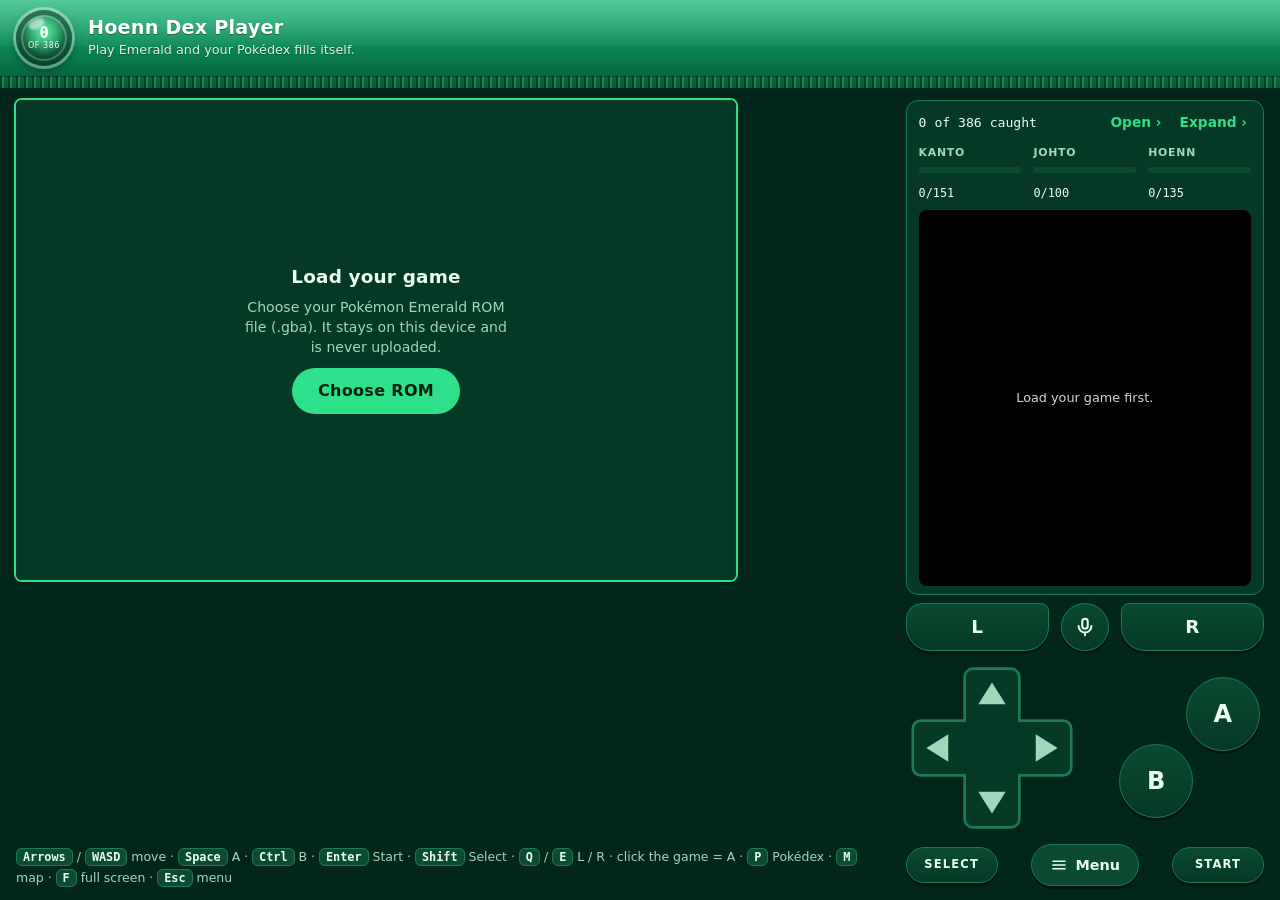
==== commit 863005e5: "Map: sharp filler everywhere when zoomed in, shaped by the reference picture (build 43) Co-Authored-" ====
--- a/index.html
+++ b/index.html
@@ -1,5 +1,5 @@
 <!doctype html><html lang="en"><head><meta charset="utf-8"><script>window.__EJS=true</script><meta name="viewport" content="width=device-width,initial-scale=1,viewport-fit=cover">
-<title>Hoenn Dex Player (build 41)</title><meta name="theme-color" content="#06281c">
+<title>Hoenn Dex Player (build 43)</title><meta name="theme-color" content="#06281c">
 <meta name="apple-mobile-web-app-capable" content="yes"><meta name="mobile-web-app-capable" content="yes"><meta name="apple-mobile-web-app-title" content="Dex Player"><meta name="apple-mobile-web-app-status-bar-style" content="black-translucent">
 <link rel="manifest" href="manifest.webmanifest"><link rel="apple-touch-icon" href="icons/icon-180.png"><link rel="icon" type="image/png" href="icons/icon-192.png">
 <style>:root{color-scheme:light;box-sizing:border-box;padding-top:env(safe-area-inset-top,0px);padding-bottom:env(safe-area-inset-bottom,0px)}html{scroll-padding-top:env(safe-area-inset-top,0px)}body{margin:0;padding:0;font:14px -apple-system,BlinkMacSystemFont,sans-serif;background:#fff;color:#000}img{max-width:100%}[hidden]:not([hidden=until-found i]){display:none!important}</style></head><body>
@@ -532,7 +532,7 @@
 
   <div class="emu-scrim" id="emu-scrim" hidden></div>
   <div class="emu-sheet" id="emu-sheet" role="dialog" aria-label="Menu" hidden>
-    <h2>Menu · build 41</h2>
+    <h2>Menu · build 43</h2>
     <p class="stat" id="mn-stat"></p>
     <div id="mn-ask" hidden></div>
     <div id="mn-list" style="display:grid;gap:8px">
@@ -2740,7 +2740,7 @@
 function dpr(){ try{ var b = document.getElementById('map-big') || (pop && pop.document.getElementById('map-big')); var w = b && b.ownerDocument.defaultView; return (w || window).devicePixelRatio || 1; }catch(e){ return 1; } }
 var pop = null, popped = false, popHome = null, popMV = null;   // the map's own window (desktop)
 var $ = function(id){ return document.getElementById(id) || (popped && popMV ? popMV.ownerDocument.getElementById(id) : null); };
-var PLACE = [[0,40,232,30,30],[1,200,260,40,60],[2,200,140,40,20],[3,0,122,40,60],[4,320,0,40,20],[5,480,70,80,40],[6,640,100,80,40],[8,760,180,40,80],[9,120,282,20,20],[10,120,242,20,20],[11,60,362,20,20],[12,140,60,20,20],[13,80,0,20,20],[14,120,140,20,20],[15,480,260,20,40],[16,120,262,20,20],[17,70,242,50,20],[18,120,220,80,22],[19,0,182,40,80],[20,0,262,40,80],[21,0,342,80,20],[22,80,360,60,20],[23,140,360,60,20],[24,200,320,40,63],[25,200,160,40,100],[26,200,0,40,140],[27,160,20,40,60],[28,100,0,100,20],[29,40,2,40,80],[30,0,42,40,80],[31,40,122,100,20],[32,140,140,60,20],[33,240,140,80,20],[34,280,0,40,140],[35,360,0,40,100],[36,400,80,80,20],[37,420,100,40,40],[38,320,140,140,20],[39,560,60,80,80],[40,640,60,80,40],[41,560,140,80,80],[42,640,140,80,80],[43,640,220,120,40],[44,640,260,80,40],[45,560,260,80,40],[46,500,260,60,40],[47,400,260,80,40],[48,320,260,80,40],[49,240,260,80,40]];                       // [map number in group 0, x, y, width, height] in tiles, from the game's own map-connection data
+var PLACE = [[0,40,232,30,30],[1,200,260,40,60],[2,200,140,40,20],[3,0,122,40,60],[4,320,0,40,20],[5,480,70,80,40],[6,640,100,80,40],[8,760,180,40,80],[9,120,282,20,20],[10,120,242,20,20],[11,60,362,20,20],[12,140,60,20,20],[13,80,0,20,20],[14,120,140,20,20],[15,480,260,20,40],[16,120,262,20,20],[17,70,242,50,20],[18,120,220,80,22],[19,0,182,40,80],[20,0,262,40,80],[21,0,342,80,20],[22,80,360,60,20],[23,140,360,60,20],[24,200,320,40,63],[25,200,160,40,100],[26,200,0,40,140],[27,160,20,40,60],[28,100,0,100,20],[29,40,2,40,80],[30,0,42,40,80],[31,40,122,100,20],[32,140,140,60,20],[33,240,140,80,20],[34,280,0,40,140],[35,360,0,40,100],[36,400,80,80,20],[37,420,100,40,40],[38,320,140,140,20],[39,560,60,80,80],[40,640,60,80,40],[41,560,140,80,80],[42,640,140,80,80],[43,640,220,120,40],[44,640,260,80,40],[45,560,260,80,40],[46,500,260,60,40],[47,400,260,80,40],[48,320,260,80,40],[49,240,260,80,40],[65,597,313,56,72,25],[75,653,313,72,72,25],[70,336,364,33,30,25]];   /* the last three (6th number = map group) are Battle Frontier (west, east) and the small island south of Pacifidlog's sea, found by matching the game's maps to the reference picture */                       // [map number in group 0, x, y, width, height] in tiles, from the game's own map-connection data
 var WW = 816, WH = 395, MX = 8, MY = 6;      // world size in tiles including the scenery margin around the edge
 var FILLRLE = '6,d,8,j,5,4,8,v,b,1j,1q,4,5,3d,7x,d,8,g,1k,1j,1q,4,5,3j,7r,d,8,4,1w,4,e,7,h,d,1w,4,5,d,3,3a,7l,d,q,3,b,3,12,7,5,a,e,7,8,4,8,g,8,d,w,4,5,a,6,y,5,2g,7f,d,q,3,1b,j,b,7,5,d,n,m,t,d,9,1j,5,3,5,1v,79,g,k,6,b,3,z,a,b,7,5,4,8,a,t,j,t,7,5,d,3,1g,5,9,5,1s,76,s,8,4,6,8,3,8,4,e,4,5,p,h,m,5,7,5,p,w,4,5,d,3,1j,c,1y,70,v,8,9,5,6,w,g,n,1d,q,7,5,7,e,4,3,3v,6x,11,9,5,6,g,1z,m,z,7,8,a,b,3,b,3s,6r,11,9,5,6,d,22,j,z,a,5,m,3,5,7,5,3s,6o,d,5,1g,25,j,z,7,5,4,5,4,5,a,3,5,d,8,3m,6l,d,5,1g,2k,4,z,7,5,d,5,7,6,j,5,3m,6i,d,5,j,8,s,3k,7,5,m,c,44,6f,d,h,4,8,v,1z,4,1k,y,8,4,3,7,5,11,5,2s,6c,m,5,4,8,j,5,d,3k,s,b,7,3,7,5,11,5,2s,5,69,m,5,14,1k,a,k,4,1b,a,5,v,3,7,5,a,5,p,5,2v,6c,v,8,p,1n,a,h,4,1b,a,5,s,6,7,5,a,5,p,5,2v,5,30,b,30,s,8,s,1b,4,5,1a,w,d,5,p,6,a,5,d,5,j,8,4,8,2m,5,x,5,i,8,i,5,o,h,30,p,5,s,1e,v,8,j,t,g,8,g,6,d,5,17,6,2m,5,l,8,6,5,f,b,9,5,x,h,30,a,5,17,1h,4,8,s,8,a,t,m,5,d,3,j,5,14,6,1j,5,s,6,7,3,4,c,4,8,4,3,8,c,4,8,9,5,4,r,k,9,5,2o,4,5,7,b,y,1b,14,e,4,w,m,5,d,3,a,e,7,5,v,6,1a,5,j,5,1a,5,19,8,u,k,3,5,2x,4,5,7,b,s,25,7,k,4,z,j,h,3,h,d,5,g,3,3j,5,4,19,b,c,5,3,5,9,7,b,i,5,2l,1a,2t,7,z,j,b,7,5,7,b,s,6,3p,1r,b,6,5,6,4,r,5,2l,5,g,5,p,2t,a,w,y,3,7,e,d,5,41,8,4,1l,e,3u,8,d,h,a,2w,a,t,11,3,4,b,4,8,s,5,g,5,m,5,27,5,4,5,7,1l,e,f,5,3c,8,p,3b,7,w,v,6,4,8,a,8,11,c,4,e,6,7,10,1d,f,8,16,8,43,11,35,4,t,s,9,p,5,p,l,8,1l,7,5,9,7,e,4,5,7,i,5,u,4,5,9,5,3,b,3i,5,1a,32,7,q,s,9,1d,l,4,5,1o,d,6,a,8,4,5,7,1l,5,1c,5,7,2i,5,1g,2q,6,a,5,4,k,a,5,a,f,7,5,17,c,7,8,o,8,1f,p,x,b,l,8,c,1a,29,8,1d,2q,3,d,5,4,k,7,5,f,11,5,14,b,i,h,2o,5,3,5,6,5,13,5,p,5,g,5,29,5,1g,2n,3,j,k,4,5,9,1d,n,g,8,l,n,46,4,5,7,5,g,8,a,8,29,1g,2n,j,n,4,5,3,2a,b,7,l,n,46,m,8,7,8,4,b,26,1j,1h,j,z,a,n,7,3,2p,l,n,f,a,23,5,9,5,r,5,g,5,g,5,d,5,4,5,26,1g,1e,v,w,7,n,4,6,2s,l,h,f,g,1r,e,9,5,u,5,4,3,m,5,4,5,d,5,26,1v,b,4,q,1y,k,4,6,2v,i,8,3,4,i,g,1l,k,1r,s,8,26,8,1s,8,7,n,21,h,4,6,2y,16,j,1i,k,10,h,i,m,2f,g,5,1s,n,27,b,4,6,a,w,21,f,4,i,j,1i,k,x,t,9,a,l,5,23,2g,5,v,3,4,5,1g,8,7,6,5,7,8,d,e,g,5,m,8,v,c,4,f,m,1i,8,6,8,x,t,r,8,6,5,23,5a,5,6,5,1s,3,1g,6,4,9,p,1o,e,10,h,7,i,8,l,5,20,3d,3,7,5,1m,5,c,8,4a,1r,8,13,h,4,l,5,o,5,20,3d,6,1j,5,4,r,5,44,33,e,l,5,6,4,5,4,c,5,r,12,6,51,19,3y,36,b,3,7,c,5,3,h,9,5,r,12,6,51,1c,3y,20,7,10,5,u,8,4,f,5,r,12,3,3y,f,s,1c,3y,36,5,1i,5,r,15,3s,l,s,1l,3m,3l,8,f,5,6,5,6,5,3,5,r,15,3p,o,v,1o,j,l,1g,39,d,x,8,f,5,6,5,3,4,6,5,r,15,3m,r,s,5,1u,7,13,v,3c,m,1o,5,a,x,15,3m,r,7,c,4,3,5,4,79,p,1l,5,3,4,10,15,3j,u,7,c,4,3,7,10,e,5l,4,9,p,1i,8,16,b,j,e,m,3,4,6,2m,c,8,c,m,19,h,5c,7,c,p,i,5,x,5,19,b,7,8,a,b,j,f,2j,c,e,9,7,1o,k,59,7,c,p,i,5,1f,5,r,b,a,5,7,e,g,c,5,3,2j,9,k,6,s,10,n,5u,d,r,5,1f,5,r,b,d,5,4,e,j,9,4,3,2g,9,n,c,7,9,a,x,t,6r,5,x,4,b,4,8,r,n,7,b,3,3d,9,q,r,7,r,18,6i,8,o,5,6,8,6,8,r,k,4,5,4,b,3,3a,9,t,9,a,9,4,r,1e,50,7,1c,8,3,5,f,5,6,8,6,5,u,n,7,b,6,37,9,t,9,a,9,4,o,1k,6f,8,l,5,i,5,u,12,6,5,34,6,12,9,4,9,4,o,1k,6i,8,i,8,9,8,x,12,c,2y,c,z,7,3,4,9,4,r,1e,6l,8,l,k,x,h,7,h,c,2y,i,14,6,a,u,12,6u,5,3,4,1x,e,a,e,i,5,2p,i,1j,x,q,8c,8,r,e,d,8,l,p,5,a,3,1p,f,11,3,4,1f,k,8i,4,u,e,7,b,l,8,v,3,1s,c,y,5,3,a,1c,e,3o,k,i,8,46,e,6,b,9,b,l,8,2s,6,11,5,9,7,53,w,f,5,2i,5,1u,5,6,b,9,b,l,b,4j,4u,12,6,e,33,4,9,7,10,b,9,b,o,b,a,6,41,4u,12,3,k,39,4,8,c,e,f,4,19,e,7,6,7,8,3p,4r,15,3,k,2f,5,o,4,8,l,8,20,4d,4u,15,6,h,69,4a,4x,z,9,e,10,g,1l,e,30,3g,3,j,8,4,o,4,1c,8,10,4,1u,e,r,5,l,5,c,m,1l,8,39,3a,3,p,r,5,o,5,c,b,4,1f,4,1f,5,1f,5,6,8,9,5,m,5,3,b,c,b,3r,5,i,2v,9,p,i,4,9,7,b,7,f,4,c,n,3,7,f,a,1i,5,1x,b,d,8,4o,5,l,2s,6,j,f,5,73,q,49,5,13,2p,6,s,2l,e,1i,5,u,5,1x,j,5,5f,2s,6,s,l,4,1u,g,x,4,f,5,4,2x,4,e,f,5,l,b,3l,5,f,24,6,m,6,s,1o,4,u,7,1l,5,4,o,b,1c,5,1c,b,9,8,9,8,3i,5,9,2a,6,m,6,s,4i,4,c,w,6,5,3,5,9,b,19,5,4o,8,9,2a,6,m,6,v,4r,15,6r,8,6,2d,6,m,6,s,4u,1b,2r,d,36,4,l,2d,9,j,6,p,4x,1k,2i,d,36,4,l,2a,c,j,6,s,4u,1n,2i,4,3,4,36,5,o,27,c,g,9,g,8,a,4r,1n,19,1a,6,g,2o,4,3,5,r,24,c,g,f,n,4u,1n,16,1d,6,14,3f,1p,c,g,f,n,4x,1k,13,1g,6,14,2i,5,19,1a,c,g,f,n,53,1b,16,2p,2i,5,1c,14,i,d,f,k,5i,t,1c,2p,20,4,1x,11,1c,h,7l,1v,6,4,3,j,20,4,1x,11,1c,e,7o,2p,43,y,1f,8,7u,m,3,a,9,j,3,d,3,g,46,s,9i,m,6,4,f,d,6,d,3,g,4c,g,1u,8,2c,d,4x,27,3,g,2i,t,9,a,59,j,4x,2j,2l,b,4,8,7,8,6,a,56,5,j,5,4u,1v,3,a,3,a,2i,4,b,j,8,d,1l,4,3i,5,j,5,4u,2a,3,4,2l,4,b,g,8,4,3,a,1o,4,6,4,u,5,29,5,j,5,50,2d,2f,7,8,j,b,5i,5,j,5,53,g,i,p,f,a,2f,v,e,a,2o,5,2f,8,g,5,59,7,o,m,f,a,2f,14,5,a,59,8,d,53,g,4c,1g,5f,7,a0,1g,f0';   /* coarse land/sea/mountain outline of Hoenn (4x4-tile blocks, run-length coded: run*3+class in base 36; 0 sea, 1 land, 2 mountain), traced from a fan-made region map; used only to decide what scenery fills the gaps */
 var FILLW = 204, FILLB = 4, FILLC = null;
@@ -2820,11 +2820,12 @@
 }
 function worldWarps(){
   if (G.warps) return G.warps; var out = [];
-  PLACE.forEach(function(pl){ warpsOf(0, pl[0]).forEach(function(w){ if (w.ok) out.push({x: pl[1] + MX + w.x + 0.5, y: pl[2] + MY + w.y + 0.5, g: w.g, n: w.n, id: w.id}); }); });
+  PLACE.forEach(function(pl){ warpsOf(pl[5] || 0, pl[0]).forEach(function(w){ if (w.ok) out.push({x: pl[1] + MX + w.x + 0.5, y: pl[2] + MY + w.y + 0.5, g: w.g, n: w.n, id: w.id}); }); });
   out.push({x: 611, y: 192, g: 0, n: 7, id: 0});   /* Sootopolis City has no place on the overworld: its entrance is the dark crater of Route 126 */
   return G.warps = out;
 }
-function isWorld(g, n){ if (g !== 0) return false; for (var k = 0; k < PLACE.length; k++) if (PLACE[k][0] === n) return true; return false; }
+function plHdr(pl){ return pl[5] ? mapHeaderG(pl[5], pl[0]) : mapHeader(pl[0]); }
+function isWorld(g, n){ for (var k = 0; k < PLACE.length; k++) if (PLACE[k][0] === n && (PLACE[k][5] || 0) === g) return true; return false; }
 var CC = {};
 /* a building or cave with several rooms: every room reachable from this one without going outdoors, laid out side by side; doors that join two rooms get the same letter */
 function compositeOf(g, n){
@@ -2893,7 +2894,7 @@
   var code = String.fromCharCode(G.rom[0xAC], G.rom[0xAD], G.rom[0xAE], G.rom[0xAF]);
   if (code !== 'BPEE'){ G.err = 'The map is made for Pokémon Emerald.'; return done(); }
   try{
-    for (var k = 0; k < PLACE.length; k++){ var L = layoutOf(mapHeader(PLACE[k][0])); if (L.w !== PLACE[k][3] || L.h !== PLACE[k][4]) throw new Error('layout'); }
+    for (var k = 0; k < PLACE.length; k++){ var L = layoutOf(plHdr(PLACE[k])); if (L.w !== PLACE[k][3] || L.h !== PLACE[k][4]) throw new Error('layout'); }
   }catch(e){ G.err = 'This game file has different maps than the usual Emerald, so the map is not available.'; return done(); }
   G.cells = new Int32Array(WW * WH).fill(-1); G.atlas = new Uint8ClampedArray(1024 * 2048 * 4); G.n = 0; G.byId = {}; TS = {};
   var i = 0, pass = 0, LASTP = 3, F = null, fy = 0;   /* with the reference picture loaded there is no margin or gap fill: the picture shows through */
@@ -2902,15 +2903,14 @@
     while (pass < LASTP && Date.now() - t0 < 12){
       if (pass === 2){   /* the gaps between places: continue the scenery of the nearest place (its border tiles) */
         if (!F) F = PLACE.map(function(pl2){
-          var L3 = layoutOf(mapHeader(pl2[0])), bl3 = [0, 1, 2, 3].map(function(q){ return G.dv.getUint16(L3.border + 2 * q, true) & 0x3FF; }), sr = 0, sg = 0, sb = 0;
+          var L3 = layoutOf(plHdr(pl2)), bl3 = [0, 1, 2, 3].map(function(q){ return G.dv.getUint16(L3.border + 2 * q, true) & 0x3FF; }), sr = 0, sg = 0, sb = 0;
           bl3.forEach(function(m){ var ci = cellFor(L3.t1, L3.t2, m), ox = (ci & 63) * 16, oy = (ci >> 6) * 16; for (var yy = 0; yy < 16; yy++) for (var xx = 0; xx < 16; xx++){ var o = ((oy + yy) * 1024 + ox + xx) * 4; sr += G.atlas[o]; sg += G.atlas[o + 1]; sb += G.atlas[o + 2]; } });
           var cl = (sb > sr + 40 * 1024 && sb > sg + 40 * 1024) ? 0 : (sr > sg - 5 * 1024 ? 2 : 1);   /* what the border looks like: sea, land or mountain */
           return {x0: pl2[1] + MX, y0: pl2[2] + MY, x1: pl2[1] + MX + L3.w, y1: pl2[2] + MY + L3.h, t1: L3.t1, t2: L3.t2, bl: bl3, cl: cl};
         });
         for (var gx = 0; gx < WW; gx++){
           if (G.cells[fy * WW + gx] >= 0) continue;
-          if (G.fanPx){ if (!G.det) detailMap(); if (G.det[fy * WW + gx]) continue; }   /* detailed picture area (islands, buildings): leave it to the picture */
-          var want = fillClass(gx, fy), bi = -1, bd = 1e12, bi2 = -1, bd2 = 1e12;
+          var want = G.fanPx ? fanClassAt(gx, fy) : fillClass(gx, fy), bi = -1, bd = 1e12, bi2 = -1, bd2 = 1e12;
           for (var fi = 0; fi < F.length; fi++){ var f = F[fi], ddx = gx < f.x0 ? f.x0 - gx : (gx >= f.x1 ? gx - f.x1 + 1 : 0), ddy = fy < f.y0 ? f.y0 - fy : (fy >= f.y1 ? fy - f.y1 + 1 : 0), dd = ddx * ddx + ddy * ddy; if (dd < bd2){ bd2 = dd; bi2 = fi; } if (f.cl === want && dd < bd){ bd = dd; bi = fi; } }
           var fb = F[bi >= 0 ? bi : bi2]; G.cells[fy * WW + gx] = cellFor(fb.t1, fb.t2, fb.bl[((gx - fb.x0) & 1) + ((fy - fb.y0) & 1) * 2]);
         }
@@ -2918,8 +2918,9 @@
         continue;
       }
       if (i >= PLACE.length){ pass++; i = 0; continue; }
-      var pl = PLACE[i++], L2 = layoutOf(mapHeader(pl[0])), ax = pl[1] + MX, ay = pl[2] + MY;
+      var pl = PLACE[i++], L2 = layoutOf(plHdr(pl)), ax = pl[1] + MX, ay = pl[2] + MY;
       if (pass === 0){
+        if (pl[5]) continue;   /* the picture shows through around these */
         var bl = [0, 1, 2, 3].map(function(q){ return G.dv.getUint16(L2.border + 2 * q, true) & 0x3FF; });
         for (var ty = -MY; ty < L2.h + MY; ty++) for (var tx = -MX; tx < L2.w + MX; tx++){
           if (tx >= 0 && tx < L2.w && ty >= 0 && ty < L2.h) continue;
@@ -2961,6 +2962,27 @@
 }
 /* the fan-made reference map (map/hoenn.png) is the scenery behind and around the places drawn from the game; ~1.51 px per tile, found by matching it to the game's own layout */
 var FAN_S = 1.51, FAN_OX = 1.0, FAN_OY = 24.5;
+function fanClassAt(gx, gy){   /* sea / land / mountain of the reference picture at this tile, smoothed over the 3x3 tiles around it */
+  if (!G.fcls){
+    var P = G.fanPx, c = new Uint8Array(WW * WH), x, y;
+    for (y = 0; y < WH; y++) for (x = 0; x < WW; x++){
+      var px = Math.floor(x * FAN_S + FAN_OX + 0.3), py = Math.floor(y * FAN_S + FAN_OY + 0.3), n = [0, 0, 0];
+      for (var yy = py; yy <= py + 1; yy++) for (var xx = px; xx <= px + 1; xx++){
+        if (xx < 0 || yy < 0 || xx >= G.fanW || yy >= G.fanH){ n[0]++; continue; }
+        var o = (yy * G.fanW + xx) * 4, r = P[o], g = P[o + 1], b = P[o + 2];
+        if (b > r + 40 && b > g + 30) n[0]++; else if (r > g - 8 && r > b + 10 && !(g >= r - 5 && r > 150)) n[2]++; else n[1]++;
+      }
+      c[y * WW + x] = n[0] >= n[1] && n[0] >= n[2] ? 0 : (n[2] > n[1] ? 2 : 1);
+    }
+    var d = new Uint8Array(WW * WH);
+    for (y = 0; y < WH; y++) for (x = 0; x < WW; x++){
+      var m = [0, 0, 0]; for (var dy = -1; dy <= 1; dy++) for (var dx = -1; dx <= 1; dx++){ var X = x + dx, Y = y + dy; if (X >= 0 && Y >= 0 && X < WW && Y < WH) m[c[Y * WW + X]]++; }
+      d[y * WW + x] = m[c[y * WW + x]] >= 4 ? c[y * WW + x] : (m[0] >= m[1] && m[0] >= m[2] ? 0 : (m[2] > m[1] ? 2 : 1));
+    }
+    G.fcls = d;
+  }
+  return G.fcls[gy * WW + gx];
+}
 function detailMap(){   /* cells where the picture has detail, widened by 4 cells so plain land/sea next to detail stays with the picture too */
   var D = new Uint8Array(WW * WH), E = new Uint8Array(WW * WH), R = 4, x, y, k;
   for (y = 0; y < WH; y++) for (x = 0; x < WW; x++) D[y * WW + x] = fanDetail(x, y) ? 1 : 0;
@@ -2994,7 +3016,7 @@
   setPos(g, n, x, y);
 }
 function setPos(g, n, x, y){
-  var pl = null; if (g === 0) for (var k = 0; k < PLACE.length; k++) if (PLACE[k][0] === n) pl = PLACE[k];
+  var pl = null; for (var k = 0; k < PLACE.length; k++) if (PLACE[k][0] === n && (PLACE[k][5] || 0) === g) pl = PLACE[k];
   if (pl){ G.last = {x: pl[1] + MX + x + 0.5, y: pl[2] + MY + y + 0.5}; G.indoors = false; }
   else G.indoors = true;
   G.pos = {g: g, n: n, x: x, y: y}; dirty = true;
@@ -3047,7 +3069,7 @@
     if (G.flash && Date.now() - G.flash.t < 1500){ var fr = Math.max(10 * d0, Math.min(s * 0.9, 22 * d0)); c.lineWidth = 3 * d0; c.strokeStyle = '#ff2d95'; c.beginPath(); c.arc((G.flash.x - sx) * s, (G.flash.y - sy) * s, fr, 0, 6.2832); c.stroke(); }
     return;
   }
-  if (G.fan){ c.imageSmoothingEnabled = s < FAN_S * 3; var k = s / FAN_S; c.drawImage(G.fan, 0, 0, G.fan.width, G.fan.height, (FAN_OX / FAN_S - sx) * s, (FAN_OY / FAN_S - sy) * s, G.fan.width * k, G.fan.height * k); }
+  if (G.fan){ c.imageSmoothingEnabled = s < FAN_S * 3; var k = s / FAN_S; c.drawImage(G.fan, 0, 0, G.fan.width, G.fan.height, (-FAN_OX / FAN_S - sx) * s, (-FAN_OY / FAN_S - sy) * s, G.fan.width * k, G.fan.height * k); }
   if (s < 5){ if (!G.fan){ c.imageSmoothingEnabled = true; blit(c, G.over, sx * 4, sy * 4, w / s * 4, h / s * 4, w, h); } }
   else {
     c.imageSmoothingEnabled = false;
@@ -3108,9 +3130,9 @@
     renderBig(); setTimeout(renderBig, 1600); return;
   }
   var from = snap();
-  if (w.g === 0 && isWorld(w.g, w.n)){   /* out to the outdoor map */
-    var pl = null; PLACE.forEach(function(p){ if (p[0] === w.n) pl = p; });
-    var dw = warpsOf(0, w.n)[w.id], tx = dw ? dw.x : pl[3] / 2, ty = dw ? dw.y : pl[4] / 2;
+  if (isWorld(w.g, w.n)){   /* out to the outdoor map */
+    var pl = null; PLACE.forEach(function(p){ if (p[0] === w.n && (p[5] || 0) === w.g) pl = p; });
+    var dw = warpsOf(w.g, w.n)[w.id], tx = dw ? dw.x : pl[3] / 2, ty = dw ? dw.y : pl[4] / 2;
     G.stack.push(from); G.room = null; view.cx = pl[1] + MX + tx + 0.5; view.cy = pl[2] + MY + ty + 1.5; view.s = Math.max(view.s, 6); syncBack(); renderBig(); return;
   }
   var R = compositeOf(w.g, w.n); if (!R) return;
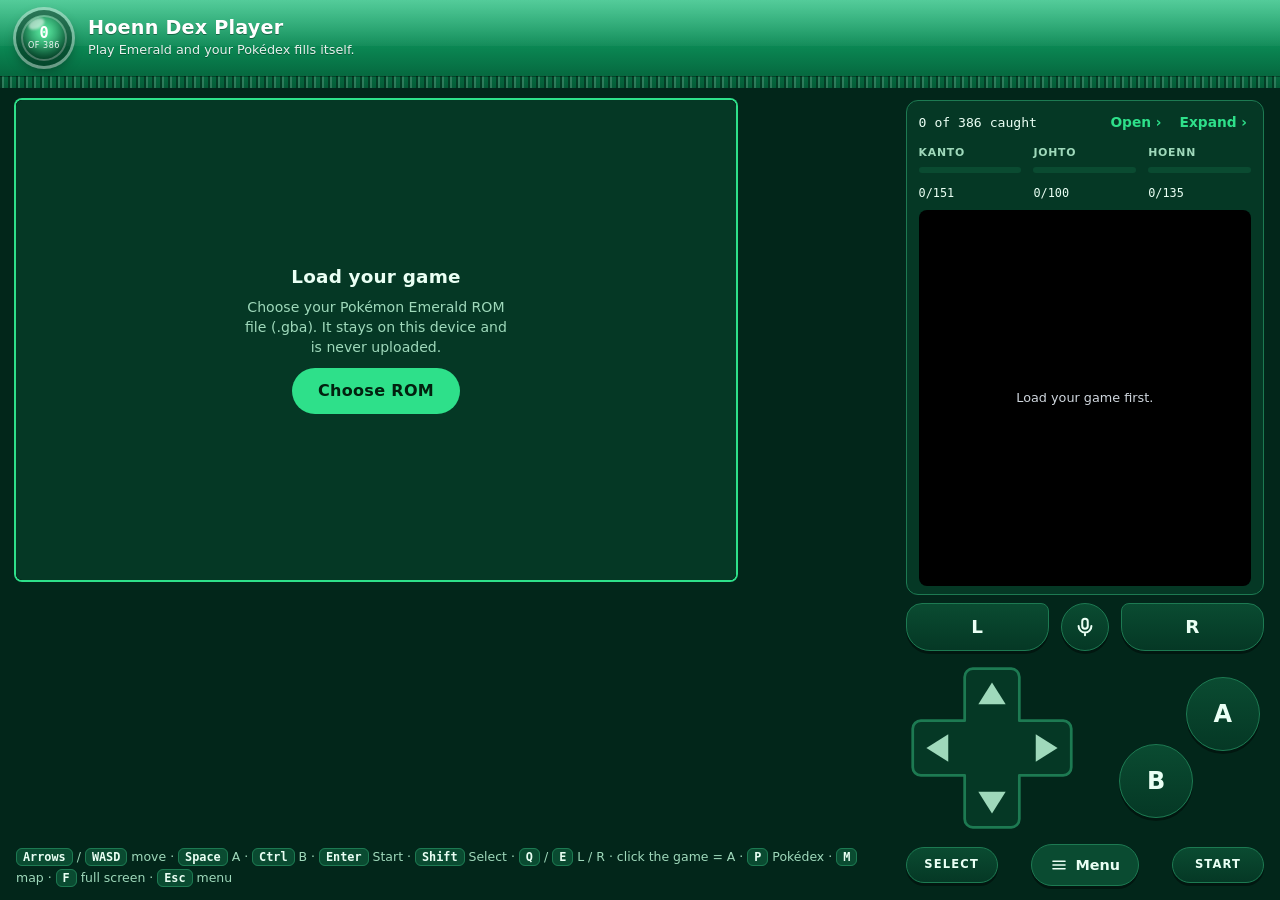
==== commit 54c26ac0: "Map: same look zoomed in and out, stand-in rock blobs become sea (build 44) Co-Authored-By: Claude S" ====
--- a/index.html
+++ b/index.html
@@ -1,5 +1,5 @@
 <!doctype html><html lang="en"><head><meta charset="utf-8"><script>window.__EJS=true</script><meta name="viewport" content="width=device-width,initial-scale=1,viewport-fit=cover">
-<title>Hoenn Dex Player (build 43)</title><meta name="theme-color" content="#06281c">
+<title>Hoenn Dex Player (build 44)</title><meta name="theme-color" content="#06281c">
 <meta name="apple-mobile-web-app-capable" content="yes"><meta name="mobile-web-app-capable" content="yes"><meta name="apple-mobile-web-app-title" content="Dex Player"><meta name="apple-mobile-web-app-status-bar-style" content="black-translucent">
 <link rel="manifest" href="manifest.webmanifest"><link rel="apple-touch-icon" href="icons/icon-180.png"><link rel="icon" type="image/png" href="icons/icon-192.png">
 <style>:root{color-scheme:light;box-sizing:border-box;padding-top:env(safe-area-inset-top,0px);padding-bottom:env(safe-area-inset-bottom,0px)}html{scroll-padding-top:env(safe-area-inset-top,0px)}body{margin:0;padding:0;font:14px -apple-system,BlinkMacSystemFont,sans-serif;background:#fff;color:#000}img{max-width:100%}[hidden]:not([hidden=until-found i]){display:none!important}</style></head><body>
@@ -532,7 +532,7 @@
 
   <div class="emu-scrim" id="emu-scrim" hidden></div>
   <div class="emu-sheet" id="emu-sheet" role="dialog" aria-label="Menu" hidden>
-    <h2>Menu · build 43</h2>
+    <h2>Menu · build 44</h2>
     <p class="stat" id="mn-stat"></p>
     <div id="mn-ask" hidden></div>
     <div id="mn-list" style="display:grid;gap:8px">
@@ -2979,6 +2979,15 @@
       var m = [0, 0, 0]; for (var dy = -1; dy <= 1; dy++) for (var dx = -1; dx <= 1; dx++){ var X = x + dx, Y = y + dy; if (X >= 0 && Y >= 0 && X < WW && Y < WH) m[c[Y * WW + X]]++; }
       d[y * WW + x] = m[c[y * WW + x]] >= 4 ? c[y * WW + x] : (m[0] >= m[1] && m[0] >= m[2] ? 0 : (m[2] > m[1] ? 2 : 1));
     }
+    /* rock shapes that touch no land are the picture author's stand-ins for things the game does not have: open sea instead */
+    var seen = new Uint8Array(WW * WH), st = [];
+    for (var i0 = 0; i0 < WW * WH; i0++){
+      if (d[i0] !== 2 || seen[i0]) continue;
+      var comp = [], touch = false; st.push(i0); seen[i0] = 1;
+      while (st.length){ var q = st.pop(); comp.push(q); var qx = q % WW, qy = (q / WW) | 0;
+        [[1, 0], [-1, 0], [0, 1], [0, -1]].forEach(function(v){ var X = qx + v[0], Y = qy + v[1]; if (X < 0 || Y < 0 || X >= WW || Y >= WH) return; var k = Y * WW + X; if (d[k] === 1) touch = true; else if (d[k] === 2 && !seen[k]){ seen[k] = 1; st.push(k); } }); }
+      if (!touch) comp.forEach(function(k){ d[k] = 0; });
+    }
     G.fcls = d;
   }
   return G.fcls[gy * WW + gx];
@@ -3069,8 +3078,7 @@
     if (G.flash && Date.now() - G.flash.t < 1500){ var fr = Math.max(10 * d0, Math.min(s * 0.9, 22 * d0)); c.lineWidth = 3 * d0; c.strokeStyle = '#ff2d95'; c.beginPath(); c.arc((G.flash.x - sx) * s, (G.flash.y - sy) * s, fr, 0, 6.2832); c.stroke(); }
     return;
   }
-  if (G.fan){ c.imageSmoothingEnabled = s < FAN_S * 3; var k = s / FAN_S; c.drawImage(G.fan, 0, 0, G.fan.width, G.fan.height, (-FAN_OX / FAN_S - sx) * s, (-FAN_OY / FAN_S - sy) * s, G.fan.width * k, G.fan.height * k); }
-  if (s < 5){ if (!G.fan){ c.imageSmoothingEnabled = true; blit(c, G.over, sx * 4, sy * 4, w / s * 4, h / s * 4, w, h); } }
+  if (s < 5){ { c.imageSmoothingEnabled = true; blit(c, G.over, sx * 4, sy * 4, w / s * 4, h / s * 4, w, h); } }
   else {
     c.imageSmoothingEnabled = false;
     var x0 = Math.max(0, Math.floor(sx)), y0 = Math.max(0, Math.floor(sy)), x1 = Math.min(WW, Math.ceil(sx + w / s)), y1 = Math.min(WH, Math.ceil(sy + h / s));
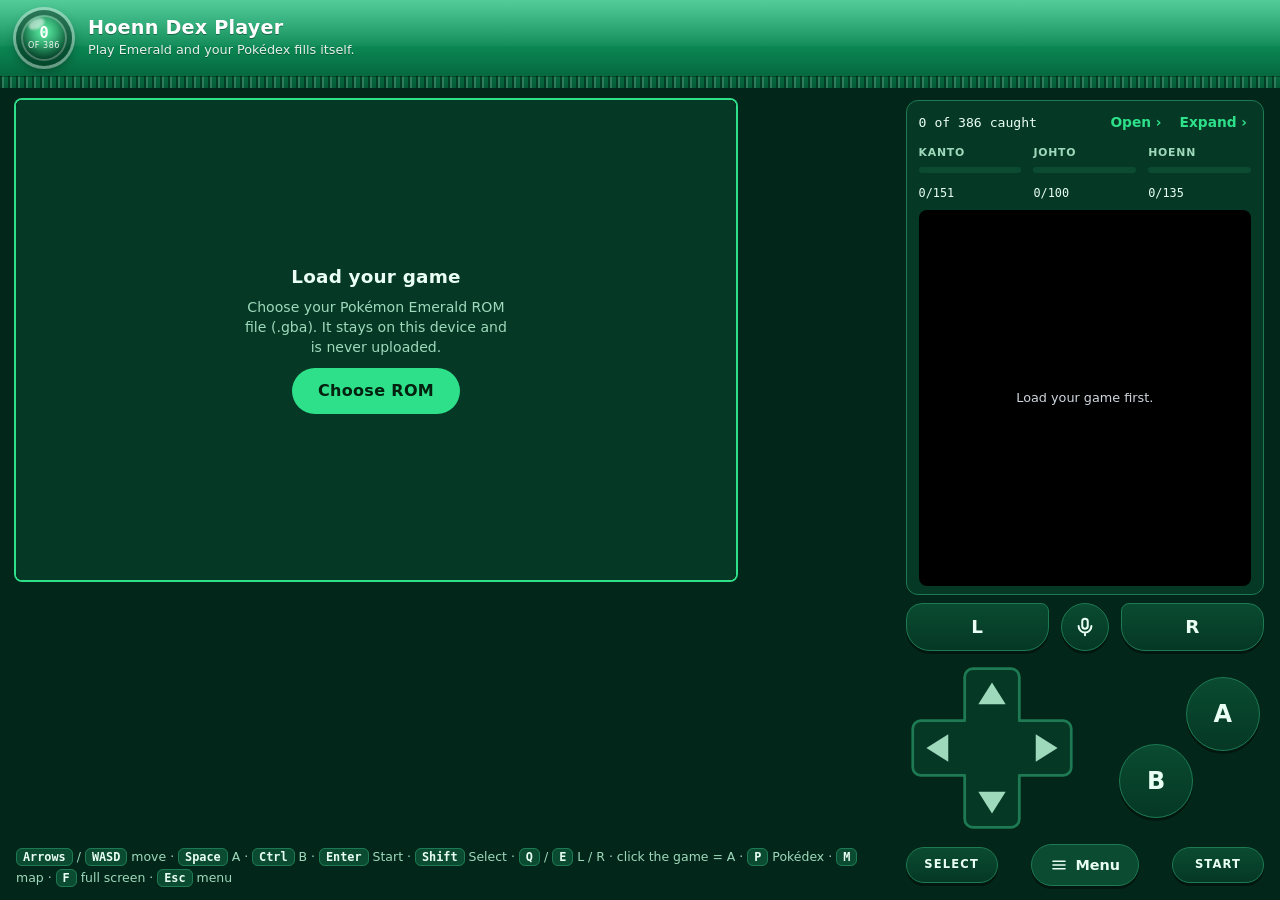
==== commit 58d0f07b: "Map: remove the fan image, rebuild scenery from ROM tiles with learned shore and cliff edges (build " ====
--- a/index.html
+++ b/index.html
@@ -1,5 +1,5 @@
 <!doctype html><html lang="en"><head><meta charset="utf-8"><script>window.__EJS=true</script><meta name="viewport" content="width=device-width,initial-scale=1,viewport-fit=cover">
-<title>Hoenn Dex Player (build 44)</title><meta name="theme-color" content="#06281c">
+<title>Hoenn Dex Player (build 47)</title><meta name="theme-color" content="#06281c">
 <meta name="apple-mobile-web-app-capable" content="yes"><meta name="mobile-web-app-capable" content="yes"><meta name="apple-mobile-web-app-title" content="Dex Player"><meta name="apple-mobile-web-app-status-bar-style" content="black-translucent">
 <link rel="manifest" href="manifest.webmanifest"><link rel="apple-touch-icon" href="icons/icon-180.png"><link rel="icon" type="image/png" href="icons/icon-192.png">
 <style>:root{color-scheme:light;box-sizing:border-box;padding-top:env(safe-area-inset-top,0px);padding-bottom:env(safe-area-inset-bottom,0px)}html{scroll-padding-top:env(safe-area-inset-top,0px)}body{margin:0;padding:0;font:14px -apple-system,BlinkMacSystemFont,sans-serif;background:#fff;color:#000}img{max-width:100%}[hidden]:not([hidden=until-found i]){display:none!important}</style></head><body>
@@ -532,7 +532,7 @@
 
   <div class="emu-scrim" id="emu-scrim" hidden></div>
   <div class="emu-sheet" id="emu-sheet" role="dialog" aria-label="Menu" hidden>
-    <h2>Menu · build 44</h2>
+    <h2>Menu · build 47</h2>
     <p class="stat" id="mn-stat"></p>
     <div id="mn-ask" hidden></div>
     <div id="mn-list" style="display:grid;gap:8px">
@@ -2742,9 +2742,6 @@
 var $ = function(id){ return document.getElementById(id) || (popped && popMV ? popMV.ownerDocument.getElementById(id) : null); };
 var PLACE = [[0,40,232,30,30],[1,200,260,40,60],[2,200,140,40,20],[3,0,122,40,60],[4,320,0,40,20],[5,480,70,80,40],[6,640,100,80,40],[8,760,180,40,80],[9,120,282,20,20],[10,120,242,20,20],[11,60,362,20,20],[12,140,60,20,20],[13,80,0,20,20],[14,120,140,20,20],[15,480,260,20,40],[16,120,262,20,20],[17,70,242,50,20],[18,120,220,80,22],[19,0,182,40,80],[20,0,262,40,80],[21,0,342,80,20],[22,80,360,60,20],[23,140,360,60,20],[24,200,320,40,63],[25,200,160,40,100],[26,200,0,40,140],[27,160,20,40,60],[28,100,0,100,20],[29,40,2,40,80],[30,0,42,40,80],[31,40,122,100,20],[32,140,140,60,20],[33,240,140,80,20],[34,280,0,40,140],[35,360,0,40,100],[36,400,80,80,20],[37,420,100,40,40],[38,320,140,140,20],[39,560,60,80,80],[40,640,60,80,40],[41,560,140,80,80],[42,640,140,80,80],[43,640,220,120,40],[44,640,260,80,40],[45,560,260,80,40],[46,500,260,60,40],[47,400,260,80,40],[48,320,260,80,40],[49,240,260,80,40],[65,597,313,56,72,25],[75,653,313,72,72,25],[70,336,364,33,30,25]];   /* the last three (6th number = map group) are Battle Frontier (west, east) and the small island south of Pacifidlog's sea, found by matching the game's maps to the reference picture */                       // [map number in group 0, x, y, width, height] in tiles, from the game's own map-connection data
 var WW = 816, WH = 395, MX = 8, MY = 6;      // world size in tiles including the scenery margin around the edge
-var FILLRLE = '6,d,8,j,5,4,8,v,b,1j,1q,4,5,3d,7x,d,8,g,1k,1j,1q,4,5,3j,7r,d,8,4,1w,4,e,7,h,d,1w,4,5,d,3,3a,7l,d,q,3,b,3,12,7,5,a,e,7,8,4,8,g,8,d,w,4,5,a,6,y,5,2g,7f,d,q,3,1b,j,b,7,5,d,n,m,t,d,9,1j,5,3,5,1v,79,g,k,6,b,3,z,a,b,7,5,4,8,a,t,j,t,7,5,d,3,1g,5,9,5,1s,76,s,8,4,6,8,3,8,4,e,4,5,p,h,m,5,7,5,p,w,4,5,d,3,1j,c,1y,70,v,8,9,5,6,w,g,n,1d,q,7,5,7,e,4,3,3v,6x,11,9,5,6,g,1z,m,z,7,8,a,b,3,b,3s,6r,11,9,5,6,d,22,j,z,a,5,m,3,5,7,5,3s,6o,d,5,1g,25,j,z,7,5,4,5,4,5,a,3,5,d,8,3m,6l,d,5,1g,2k,4,z,7,5,d,5,7,6,j,5,3m,6i,d,5,j,8,s,3k,7,5,m,c,44,6f,d,h,4,8,v,1z,4,1k,y,8,4,3,7,5,11,5,2s,6c,m,5,4,8,j,5,d,3k,s,b,7,3,7,5,11,5,2s,5,69,m,5,14,1k,a,k,4,1b,a,5,v,3,7,5,a,5,p,5,2v,6c,v,8,p,1n,a,h,4,1b,a,5,s,6,7,5,a,5,p,5,2v,5,30,b,30,s,8,s,1b,4,5,1a,w,d,5,p,6,a,5,d,5,j,8,4,8,2m,5,x,5,i,8,i,5,o,h,30,p,5,s,1e,v,8,j,t,g,8,g,6,d,5,17,6,2m,5,l,8,6,5,f,b,9,5,x,h,30,a,5,17,1h,4,8,s,8,a,t,m,5,d,3,j,5,14,6,1j,5,s,6,7,3,4,c,4,8,4,3,8,c,4,8,9,5,4,r,k,9,5,2o,4,5,7,b,y,1b,14,e,4,w,m,5,d,3,a,e,7,5,v,6,1a,5,j,5,1a,5,19,8,u,k,3,5,2x,4,5,7,b,s,25,7,k,4,z,j,h,3,h,d,5,g,3,3j,5,4,19,b,c,5,3,5,9,7,b,i,5,2l,1a,2t,7,z,j,b,7,5,7,b,s,6,3p,1r,b,6,5,6,4,r,5,2l,5,g,5,p,2t,a,w,y,3,7,e,d,5,41,8,4,1l,e,3u,8,d,h,a,2w,a,t,11,3,4,b,4,8,s,5,g,5,m,5,27,5,4,5,7,1l,e,f,5,3c,8,p,3b,7,w,v,6,4,8,a,8,11,c,4,e,6,7,10,1d,f,8,16,8,43,11,35,4,t,s,9,p,5,p,l,8,1l,7,5,9,7,e,4,5,7,i,5,u,4,5,9,5,3,b,3i,5,1a,32,7,q,s,9,1d,l,4,5,1o,d,6,a,8,4,5,7,1l,5,1c,5,7,2i,5,1g,2q,6,a,5,4,k,a,5,a,f,7,5,17,c,7,8,o,8,1f,p,x,b,l,8,c,1a,29,8,1d,2q,3,d,5,4,k,7,5,f,11,5,14,b,i,h,2o,5,3,5,6,5,13,5,p,5,g,5,29,5,1g,2n,3,j,k,4,5,9,1d,n,g,8,l,n,46,4,5,7,5,g,8,a,8,29,1g,2n,j,n,4,5,3,2a,b,7,l,n,46,m,8,7,8,4,b,26,1j,1h,j,z,a,n,7,3,2p,l,n,f,a,23,5,9,5,r,5,g,5,g,5,d,5,4,5,26,1g,1e,v,w,7,n,4,6,2s,l,h,f,g,1r,e,9,5,u,5,4,3,m,5,4,5,d,5,26,1v,b,4,q,1y,k,4,6,2v,i,8,3,4,i,g,1l,k,1r,s,8,26,8,1s,8,7,n,21,h,4,6,2y,16,j,1i,k,10,h,i,m,2f,g,5,1s,n,27,b,4,6,a,w,21,f,4,i,j,1i,k,x,t,9,a,l,5,23,2g,5,v,3,4,5,1g,8,7,6,5,7,8,d,e,g,5,m,8,v,c,4,f,m,1i,8,6,8,x,t,r,8,6,5,23,5a,5,6,5,1s,3,1g,6,4,9,p,1o,e,10,h,7,i,8,l,5,20,3d,3,7,5,1m,5,c,8,4a,1r,8,13,h,4,l,5,o,5,20,3d,6,1j,5,4,r,5,44,33,e,l,5,6,4,5,4,c,5,r,12,6,51,19,3y,36,b,3,7,c,5,3,h,9,5,r,12,6,51,1c,3y,20,7,10,5,u,8,4,f,5,r,12,3,3y,f,s,1c,3y,36,5,1i,5,r,15,3s,l,s,1l,3m,3l,8,f,5,6,5,6,5,3,5,r,15,3p,o,v,1o,j,l,1g,39,d,x,8,f,5,6,5,3,4,6,5,r,15,3m,r,s,5,1u,7,13,v,3c,m,1o,5,a,x,15,3m,r,7,c,4,3,5,4,79,p,1l,5,3,4,10,15,3j,u,7,c,4,3,7,10,e,5l,4,9,p,1i,8,16,b,j,e,m,3,4,6,2m,c,8,c,m,19,h,5c,7,c,p,i,5,x,5,19,b,7,8,a,b,j,f,2j,c,e,9,7,1o,k,59,7,c,p,i,5,1f,5,r,b,a,5,7,e,g,c,5,3,2j,9,k,6,s,10,n,5u,d,r,5,1f,5,r,b,d,5,4,e,j,9,4,3,2g,9,n,c,7,9,a,x,t,6r,5,x,4,b,4,8,r,n,7,b,3,3d,9,q,r,7,r,18,6i,8,o,5,6,8,6,8,r,k,4,5,4,b,3,3a,9,t,9,a,9,4,r,1e,50,7,1c,8,3,5,f,5,6,8,6,5,u,n,7,b,6,37,9,t,9,a,9,4,o,1k,6f,8,l,5,i,5,u,12,6,5,34,6,12,9,4,9,4,o,1k,6i,8,i,8,9,8,x,12,c,2y,c,z,7,3,4,9,4,r,1e,6l,8,l,k,x,h,7,h,c,2y,i,14,6,a,u,12,6u,5,3,4,1x,e,a,e,i,5,2p,i,1j,x,q,8c,8,r,e,d,8,l,p,5,a,3,1p,f,11,3,4,1f,k,8i,4,u,e,7,b,l,8,v,3,1s,c,y,5,3,a,1c,e,3o,k,i,8,46,e,6,b,9,b,l,8,2s,6,11,5,9,7,53,w,f,5,2i,5,1u,5,6,b,9,b,l,b,4j,4u,12,6,e,33,4,9,7,10,b,9,b,o,b,a,6,41,4u,12,3,k,39,4,8,c,e,f,4,19,e,7,6,7,8,3p,4r,15,3,k,2f,5,o,4,8,l,8,20,4d,4u,15,6,h,69,4a,4x,z,9,e,10,g,1l,e,30,3g,3,j,8,4,o,4,1c,8,10,4,1u,e,r,5,l,5,c,m,1l,8,39,3a,3,p,r,5,o,5,c,b,4,1f,4,1f,5,1f,5,6,8,9,5,m,5,3,b,c,b,3r,5,i,2v,9,p,i,4,9,7,b,7,f,4,c,n,3,7,f,a,1i,5,1x,b,d,8,4o,5,l,2s,6,j,f,5,73,q,49,5,13,2p,6,s,2l,e,1i,5,u,5,1x,j,5,5f,2s,6,s,l,4,1u,g,x,4,f,5,4,2x,4,e,f,5,l,b,3l,5,f,24,6,m,6,s,1o,4,u,7,1l,5,4,o,b,1c,5,1c,b,9,8,9,8,3i,5,9,2a,6,m,6,s,4i,4,c,w,6,5,3,5,9,b,19,5,4o,8,9,2a,6,m,6,v,4r,15,6r,8,6,2d,6,m,6,s,4u,1b,2r,d,36,4,l,2d,9,j,6,p,4x,1k,2i,d,36,4,l,2a,c,j,6,s,4u,1n,2i,4,3,4,36,5,o,27,c,g,9,g,8,a,4r,1n,19,1a,6,g,2o,4,3,5,r,24,c,g,f,n,4u,1n,16,1d,6,14,3f,1p,c,g,f,n,4x,1k,13,1g,6,14,2i,5,19,1a,c,g,f,n,53,1b,16,2p,2i,5,1c,14,i,d,f,k,5i,t,1c,2p,20,4,1x,11,1c,h,7l,1v,6,4,3,j,20,4,1x,11,1c,e,7o,2p,43,y,1f,8,7u,m,3,a,9,j,3,d,3,g,46,s,9i,m,6,4,f,d,6,d,3,g,4c,g,1u,8,2c,d,4x,27,3,g,2i,t,9,a,59,j,4x,2j,2l,b,4,8,7,8,6,a,56,5,j,5,4u,1v,3,a,3,a,2i,4,b,j,8,d,1l,4,3i,5,j,5,4u,2a,3,4,2l,4,b,g,8,4,3,a,1o,4,6,4,u,5,29,5,j,5,50,2d,2f,7,8,j,b,5i,5,j,5,53,g,i,p,f,a,2f,v,e,a,2o,5,2f,8,g,5,59,7,o,m,f,a,2f,14,5,a,59,8,d,53,g,4c,1g,5f,7,a0,1g,f0';   /* coarse land/sea/mountain outline of Hoenn (4x4-tile blocks, run-length coded: run*3+class in base 36; 0 sea, 1 land, 2 mountain), traced from a fan-made region map; used only to decide what scenery fills the gaps */
-var FILLW = 204, FILLB = 4, FILLC = null;
-function fillClass(gx, gy){ if (!FILLC){ FILLC = new Uint8Array(FILLW * 99); var p = 0; FILLRLE.split(',').forEach(function(t){ var v = parseInt(t, 36), n = (v / 3) | 0, c = v % 3; for (var q = 0; q < n; q++) FILLC[p++] = c; }); } var bx = (gx / FILLB) | 0, by = (gy / FILLB) | 0; return (bx >= FILLW || by >= 99) ? 0 : FILLC[by * FILLW + bx]; }
 var GROUPS = 0x486578, SB1PTR = 0x5D8C;  // table of map groups in the game file; where the game keeps the pointer to its player data
 var POSX = 0;                         // number added to the stored x/y to get the map tile
 
@@ -2902,17 +2899,23 @@
     var t0 = Date.now();
     while (pass < LASTP && Date.now() - t0 < 12){
       if (pass === 2){   /* the gaps between places: continue the scenery of the nearest place (its border tiles) */
+        if (!F){ rockBits(); }   /* before any filler is laid, so only real map tiles are sampled */
         if (!F) F = PLACE.map(function(pl2){
           var L3 = layoutOf(plHdr(pl2)), bl3 = [0, 1, 2, 3].map(function(q){ return G.dv.getUint16(L3.border + 2 * q, true) & 0x3FF; }), sr = 0, sg = 0, sb = 0;
           bl3.forEach(function(m){ var ci = cellFor(L3.t1, L3.t2, m), ox = (ci & 63) * 16, oy = (ci >> 6) * 16; for (var yy = 0; yy < 16; yy++) for (var xx = 0; xx < 16; xx++){ var o = ((oy + yy) * 1024 + ox + xx) * 4; sr += G.atlas[o]; sg += G.atlas[o + 1]; sb += G.atlas[o + 2]; } });
           var cl = (sb > sr + 40 * 1024 && sb > sg + 40 * 1024) ? 0 : (sr > sg - 5 * 1024 ? 2 : 1);   /* what the border looks like: sea, land or mountain */
-          return {x0: pl2[1] + MX, y0: pl2[2] + MY, x1: pl2[1] + MX + L3.w, y1: pl2[2] + MY + L3.h, t1: L3.t1, t2: L3.t2, bl: bl3, cl: cl};
+          return {pl5: pl2[5], x0: pl2[1] + MX, y0: pl2[2] + MY, x1: pl2[1] + MX + L3.w, y1: pl2[2] + MY + L3.h, t1: L3.t1, t2: L3.t2, bl: bl3, cl: cl};
         });
         for (var gx = 0; gx < WW; gx++){
           if (G.cells[fy * WW + gx] >= 0) continue;
-          var want = G.fanPx ? fanClassAt(gx, fy) : fillClass(gx, fy), bi = -1, bd = 1e12, bi2 = -1, bd2 = 1e12;
+          var want = fanClassAt(gx, fy), bi = -1, bd = 1e12, bi2 = -1, bd2 = 1e12;
           for (var fi = 0; fi < F.length; fi++){ var f = F[fi], ddx = gx < f.x0 ? f.x0 - gx : (gx >= f.x1 ? gx - f.x1 + 1 : 0), ddy = fy < f.y0 ? f.y0 - fy : (fy >= f.y1 ? fy - f.y1 + 1 : 0), dd = ddx * ddx + ddy * ddy; if (dd < bd2){ bd2 = dd; bi2 = fi; } if (f.cl === want && dd < bd){ bd = dd; bi = fi; } }
-          var fb = F[bi >= 0 ? bi : bi2]; G.cells[fy * WW + gx] = cellFor(fb.t1, fb.t2, fb.bl[((gx - fb.x0) & 1) + ((fy - fb.y0) & 1) * 2]);
+          var fb = F[bi >= 0 ? bi : bi2], pick = cellFor(fb.t1, fb.t2, fb.bl[((gx - fb.x0) & 1) + ((fy - fb.y0) & 1) * 2]);
+          if (want === 2){ var rk = rockBits(), hh = ((gx * 73856093) ^ (fy * 19349663)) >>> 0; if (rk.length && hh % 100 < 14) pick = rk[(hh >>> 8) % rk.length]; }   /* a scattering of real rock/cliff tiles so mountains are not one flat colour */
+          if (!G.edge) G.edge = learnEdges(F);
+          var eb = (fanClassAt(gx, fy - 1) !== want ? 1 : 0) | (fanClassAt(gx + 1, fy) !== want ? 2 : 0) | (fanClassAt(gx, fy + 1) !== want ? 4 : 0) | (fanClassAt(gx - 1, fy) !== want ? 8 : 0);
+          if (eb){ var el = G.edge[want * 16 + eb]; if (el){ var h2 = ((gx * 2654435761) ^ (fy * 40503)) >>> 0; pick = el[h2 % el.length]; } }   /* shorelines and cliff edges use the real edge tiles */
+          G.cells[fy * WW + gx] = pick;
         }
         if (++fy >= WH) pass++;
         continue;
@@ -2958,58 +2961,50 @@
 }
 function ensure(cb){
   if (G.ready) return cb(); if (G.building) return; G.building = true; setMsg('Drawing the map from your game…');
-  loadFan(function(){ build(function(){ G.building = false; G.fatal = !!G.err && G.err !== 'Load your game first.'; if (G.err) setMsg(G.err); else setMsg(''); cb(); }); });
-}
-/* the fan-made reference map (map/hoenn.png) is the scenery behind and around the places drawn from the game; ~1.51 px per tile, found by matching it to the game's own layout */
-var FAN_S = 1.51, FAN_OX = 1.0, FAN_OY = 24.5;
-function fanClassAt(gx, gy){   /* sea / land / mountain of the reference picture at this tile, smoothed over the 3x3 tiles around it */
-  if (!G.fcls){
-    var P = G.fanPx, c = new Uint8Array(WW * WH), x, y;
-    for (y = 0; y < WH; y++) for (x = 0; x < WW; x++){
-      var px = Math.floor(x * FAN_S + FAN_OX + 0.3), py = Math.floor(y * FAN_S + FAN_OY + 0.3), n = [0, 0, 0];
-      for (var yy = py; yy <= py + 1; yy++) for (var xx = px; xx <= px + 1; xx++){
-        if (xx < 0 || yy < 0 || xx >= G.fanW || yy >= G.fanH){ n[0]++; continue; }
-        var o = (yy * G.fanW + xx) * 4, r = P[o], g = P[o + 1], b = P[o + 2];
-        if (b > r + 40 && b > g + 30) n[0]++; else if (r > g - 8 && r > b + 10 && !(g >= r - 5 && r > 150)) n[2]++; else n[1]++;
-      }
-      c[y * WW + x] = n[0] >= n[1] && n[0] >= n[2] ? 0 : (n[2] > n[1] ? 2 : 1);
-    }
-    var d = new Uint8Array(WW * WH);
-    for (y = 0; y < WH; y++) for (x = 0; x < WW; x++){
-      var m = [0, 0, 0]; for (var dy = -1; dy <= 1; dy++) for (var dx = -1; dx <= 1; dx++){ var X = x + dx, Y = y + dy; if (X >= 0 && Y >= 0 && X < WW && Y < WH) m[c[Y * WW + X]]++; }
-      d[y * WW + x] = m[c[y * WW + x]] >= 4 ? c[y * WW + x] : (m[0] >= m[1] && m[0] >= m[2] ? 0 : (m[2] > m[1] ? 2 : 1));
-    }
-    /* rock shapes that touch no land are the picture author's stand-ins for things the game does not have: open sea instead */
-    var seen = new Uint8Array(WW * WH), st = [];
-    for (var i0 = 0; i0 < WW * WH; i0++){
-      if (d[i0] !== 2 || seen[i0]) continue;
-      var comp = [], touch = false; st.push(i0); seen[i0] = 1;
-      while (st.length){ var q = st.pop(); comp.push(q); var qx = q % WW, qy = (q / WW) | 0;
-        [[1, 0], [-1, 0], [0, 1], [0, -1]].forEach(function(v){ var X = qx + v[0], Y = qy + v[1]; if (X < 0 || Y < 0 || X >= WW || Y >= WH) return; var k = Y * WW + X; if (d[k] === 1) touch = true; else if (d[k] === 2 && !seen[k]){ seen[k] = 1; st.push(k); } }); }
-      if (!touch) comp.forEach(function(k){ d[k] = 0; });
-    }
-    G.fcls = d;
-  }
+  build(function(){ G.building = false; G.fatal = !!G.err && G.err !== 'Load your game first.'; if (G.err) setMsg(G.err); else setMsg(''); cb(); });
+}
+/* coarse sea / land / mountain shape of Hoenn, one value per tile of the world (run-length coded: run*3+class in base 36; 0 sea, 1 land, 2 mountain). It only says WHERE land and sea go; all the scenery is made from your game's tiles. */
+var SHAPE = 'u,14,q,2v,h,41,h,64,6e,p,8,d7,w6,14,q,2v,h,g,9,3d,h,64,6e,p,8,dm,vr,14,q,2v,h,g,9,3d,h,64,6e,p,8,dp,vl,17,q,2v,h,g,3,3j,h,64,6e,p,8,dp,vl,17,q,2v,h,27,b,1m,h,64,6e,p,8,ds,vf,1a,q,2p,55,5y,6h,p,8,1s,5,6,ca,ux,1a,q,2p,55,11,5,4v,6h,p,8,1p,5,9,cd,uu,1a,q,1s,62,y,8,2d,e,4,8,s,8,y,6k,p,8,1m,f,cd,uu,1a,q,1p,65,p,h,7,e,1a,18,s,5,11,6k,p,8,1j,i,cg,ur,1a,q,1m,68,a,1h,s,1e,1p,5,7,6e,7,8,p,b,1a,o,27,e,4,8,a7,u6,1d,q,v,k,a,68,a,t,4,e,11,z,21,8,7,32,7,35,a,8,p,e,14,r,27,n,aa,u3,1d,q,s,1h,r,2h,a,28,m,e,1m,n,7,5,y,8,y,8,a,2b,17,2t,a,b,m,e,14,r,6g,5,7,8,64,8,u0,1d,2w,r,2e,d,8,a,1q,s,b,14,5,j,h,11,h,y,q,a,t,7,t,1a,2w,7,e,j,h,y,u,6g,8,6d,8,u0,1d,2t,i,w,9,25,a,1q,7,8,j,8,11,b,j,h,7,5,p,k,7,8,4,z,1j,n,1p,2h,7,h,m,b,s,10,3j,h,9p,ti,1d,2t,f,w,f,4b,j,e,s,n,a,h,4,8,p,n,4,t,4,e,1m,k,1p,2e,a,h,m,b,p,13,17,5,2a,h,9s,tf,1d,2t,f,z,9,3t,a,e,m,b,d,8,a,q,a,8,7,b,d,8,7,n,g,8,4g,32,m,b,m,16,14,8,2d,8,9y,tf,1d,2t,f,12,3,3z,17,b,7,b,a,t,m,8,d,8,a,e,m,8,4g,32,m,8,m,19,14,8,5d,8,71,tc,1d,2t,f,3k,3,1h,21,w,11,8,g,8,p,k,s,15,2a,32,m,b,g,1c,14,5,11,6,3j,b,g,e,77,t3,1d,2t,f,3h,9,1e,21,w,y,b,1a,w,d,1e,24,32,m,e,d,1c,14,8,v,c,3g,b,f,7,b,7,5,6v,t3,1d,2h,7,8,f,e,6,e,9,2e,9,1e,2d,n,d,q,1a,2t,1y,35,j,e,v,u,11,8,y,9,3j,8,l,7,c,8,4,8,6s,su,1v,1w,d,i,e,6,b,f,2b,6,4,1b,1a,b,y,k,g,q,17,2w,1y,2n,4,k,g,e,v,x,y,8,4p,b,3,5,f,g,h,6v,sr,1v,1w,3,7,l,e,6,b,f,2e,7,h,7,b,4,e,14,w,m,h,j,n,17,2w,1g,e,a,2h,7,k,j,b,v,9,d,f,v,5,4s,k,r,h,74,si,1y,1b,1f,q,f,h,4,25,7,8,7,5,d,e,y,15,1d,k,1a,2w,1g,e,d,2h,4,n,g,b,1j,9,y,8,4p,b,16,b,74,si,2d,8,j,8,1i,n,f,e,a,1z,14,b,y,15,1a,n,1a,2t,1j,b,g,2t,4,b,g,b,1j,9,y,8,4s,5,1c,8,77,sf,31,8,c,5,3,a,u,n,c,h,d,8,d,12,1g,5,14,12,a,h,7,8,a,n,1a,2e,2m,2h,4,b,7,8,g,b,1j,c,5p,8,1f,7g,s9,31,q,a,x,k,a,n,a,5,14,e,3v,z,4,b,2a,k,v,b,2p,2e,7,b,7,8,g,b,1j,c,5p,8,1f,7m,s3,3d,e,a,5,x,h,3,4,6,e,d,5,2y,5,2a,1e,4s,8,1j,2e,a,b,a,5,g,b,1j,c,5v,o,b,i,7p,s0,3d,e,7,8,10,b,l,5,d,8,2v,8,27,1h,4s,b,1g,2b,d,b,s,b,1m,9,s,5,54,l,e,c,7v,rx,3j,k,10,b,o,d,5,31,5,1y,1w,4m,5,1j,2b,g,b,s,h,1g,9,6a,6,a,8,6,81,rx,3j,k,10,b,o,a,8,a,b,4,5,4,e,4,b,v,5,4,5,4,5,4,5,4,8,1v,1z,4m,5,1g,2e,g,b,v,e,p,8,m,9,fd,ri,5,3v,5,13,b,r,7,8,a,t,a,1z,1p,28,44,e,11,2q,m,b,v,1k,a,9,4,h,a,5,em,rf,8,3s,8,6,d,i,b,r,q,y,1z,1m,3h,2y,8,14,2q,p,b,a,5,m,1n,4,c,h,7,8,ep,rc,8,3s,8,6,d,i,b,u,n,y,2w,m,4h,1y,b,a,3k,p,b,a,8,y,18,f,h,d,b,em,r9,3v,5,9,d,i,b,x,1g,32,d,4k,1y,b,a,3k,p,b,a,b,11,h,4,5,a,8,c,4,k,d,8,ev,r0,3y,f,7,i,b,u,1j,82,1s,8,a,3h,v,b,d,8,y,n,g,5,c,7,8,7,8,d,5,ey,qx,1j,5,2g,10,b,u,1j,82,1p,b,a,3h,v,b,d,8,y,n,d,8,c,7,8,7,8,d,8,4p,3,s,6,9a,qu,1g,8,2g,10,b,u,1j,7q,21,e,7,3h,v,b,d,8,1v,8,c,7,8,4,5,j,8,4m,3,ad,qr,1g,8,2g,10,b,x,5,1d,7q,21,e,7,3h,v,b,d,8,1v,8,f,4,5,4,8,g,e,4g,6,m,3,g,3,9g,qi,1g,5,2p,u,b,u,4,8,17,4t,a,2q,27,b,7,3h,v,b,d,b,1s,8,c,g,5,g,e,4g,9,g,6,d,6,9g,qi,1g,5,31,i,a,6,h,g,5,14,4w,a,2t,27,8,7,3h,v,b,d,b,1s,b,4,3,j,8,d,12,3v,3,11,6,g,3,91,qf,1g,8,3v,h,1m,8b,1s,8,7,3h,v,b,g,b,1p,b,9,j,5,j,8,7,k,51,6,a,6,97,q9,1g,e,3s,5,4,8,1m,8b,24,3h,v,b,j,8,m,b,v,8,c,7,5,1g,z,44,6,4,6,a,6,9a,q6,1g,e,5p,7n,4,t,s,q,j,3n,p,b,m,8,g,h,v,5,f,4,8,1s,k,41,9,9y,q6,1g,e,5p,7n,4,w,m,w,j,3k,p,b,m,8,g,k,s,l,24,e,44,3,a7,q0,1g,e,5p,8t,d,z,g,3k,p,b,p,8,j,e,s,o,24,b,eg,px,1g,e,2a,8,3a,8z,7,z,d,3n,p,b,p,8,j,e,s,o,24,b,ej,pu,1g,e,2a,8,3a,7t,4,8,d,1t,a,3n,p,e,m,8,m,5,y,5,l,1s,n,em,pr,1g,e,2a,8,3a,82,g,1n,d,3n,p,h,j,8,1j,8,l,1v,k,ep,pr,1d,e,2a,8,24,8,11,82,g,1q,7,3t,p,e,j,8,1j,8,r,gy,pr,1a,e,27,b,3a,82,7,5w,p,e,j,b,1m,19,gg,pr,1a,e,1y,k,37,e5,v,8,j,e,7,5,1m,13,y,8,47,8,ay,po,1a,e,1v,n,37,85,4,5z,v,8,2p,13,v,b,47,8,ay,5,pl,1a,t,a,n,a,8,7,t,31,68,a,1k,p,5k,v,8,31,x,p,b,47,8,ay,8,pi,1a,t,a,n,j,e,7,e,34,65,d,1e,s,5,4,5e,v,8,34,8,3,7,f,p,b,44,b,ay,8,pi,1a,e,4,5,4,k,7,e,j,e,3m,3t,7,3t,j,e,a,5b,v,8,2m,b,4,h,a,c,p,b,41,e,b7,pf,1v,k,a,b,j,e,j,8,2y,3t,7,3t,g,h,a,58,y,8,14,8,1a,w,a,c,p,b,41,e,ba,pc,1s,t,7,h,a,e,j,8,2y,7e,m,k,d,58,y,8,17,b,y,w,g,f,m,b,41,e,bd,p9,1v,q,a,e,a,e,j,8,1d,b,1d,6e,7,w,m,h,g,58,y,8,17,b,y,t,j,f,m,b,41,e,bd,p9,2g,5,a,e,a,e,1y,5,4,8,17,62,d,8,7,1b,4,k,7,5h,y,8,1a,5,j,15,p,f,m,b,3g,5,j,e,ba,8,p6,2g,5,j,5,a,e,24,8,17,62,d,8,d,1q,4,5k,y,b,1s,t,7,5,s,f,m,b,3d,b,j,b,ba,8,p6,1j,b,m,8,v,8,1s,e,1j,4w,7,z,y,1n,7,5k,y,b,17,t,1p,c,m,b,3d,b,g,e,ba,8,p3,5,1j,8,p,8,v,8,1s,b,g,5,14,4k,4,b,a,t,11,1n,7,h,7,4z,y,b,17,8,4,k,1p,c,m,b,3y,h,ba,8,p3,8,2a,8,3d,b,y,4k,a,b,4,z,y,1k,a,b,d,4z,y,e,3g,f,m,b,41,e,bm,ox,8,2a,8,3g,8,v,4n,7,1e,11,1h,7,e,a,52,y,e,3g,f,m,b,3d,6,j,e,bm,p0,b,27,5,1p,8,1p,5,p,6b,14,1w,d,4z,11,h,11,6,21,f,p,b,3d,6,j,e,bp,p0,b,1a,5,2j,8,v,5,1j,6b,14,1w,d,4z,11,h,11,6,1v,l,p,b,3d,6,j,e,bm,8,p3,5,1a,5,1v,8,g,b,2g,6h,14,1q,d,4w,17,e,2v,o,s,b,44,b,bm,8,p6,34,e,4,k,2g,6h,14,1q,d,4w,1a,b,2v,l,v,b,1g,5,2m,b,bm,8,p6,34,w,2j,55,9,t,6,5,17,1e,1j,3z,1d,b,2v,l,v,e,1d,8,2j,b,j,8,4,b,am,8,er,4,ac,34,t,2m,55,c,n,c,17,8,7,e,4,h,1v,5,a,3h,1d,b,2v,l,y,b,1d,e,1m,6,m,b,j,q,ag,8,83,7,6i,4,af,31,h,2y,52,f,4,e,7,9,1a,8,j,5,2v,38,1d,e,2m,i,17,e,1g,8,2a,e,j,q,ag,8,7x,a,13,4,fx,5,2y,e,31,55,9,a,8,5d,35,1j,h,2g,f,1a,e,1g,8,1y,q,j,l,5,ag,8,2r,a,4x,7,16,7,fx,2y,e,31,58,3,3a,e,4,5,24,35,1j,k,2a,i,1d,e,v,5,g,b,1v,8,d,8,j,l,8,ad,8,2i,e,a,4x,4,h9,2y,e,31,5b,3a,q,1y,35,1m,n,21,i,1g,h,s,8,d,8,7,8,1m,8,d,8,6,m,9,4,8,ad,8,2c,k,g,m3,2y,e,v,5,24,5b,d,5,g,5,2j,8,4,b,1g,b,a,35,1s,n,1v,i,1g,h,s,b,m,8,1m,8,d,8,6,m,c,5,6s,8,d,b,31,5,2c,q,d,m0,2y,5,14,h,1j,5e,m,5,4,5,a,5,1y,5,p,b,d,n,g,e,a,35,1v,t,1g,l,1p,b,s,b,p,5,1m,8,d,8,j,o,6p,8,j,8,21,i,g,8,2c,q,3,a,4r,d,gu,5,41,k,1j,5e,p,8,2d,5,m,b,d,8,7,8,p,8,a,35,v,8,1d,b,1g,i,1s,b,v,8,m,8,1g,e,d,8,j,o,64,b,a,b,m,5,1v,o,g,8,2c,q,3,a,2c,4,2c,d,60,4,f,4,a9,8,14,e,2j,8,g,5,1d,5q,5s,32,y,5,1d,e,1d,i,1s,b,y,5,p,5,1d,b,j,8,j,o,61,b,34,o,p,23,7,q,3,a,2c,a,x,7,13,d,60,a,9,7,a6,b,11,h,2g,8,d,8,1d,5q,d,q,4p,35,2d,e,1d,i,1s,e,3s,5,a,6,7,o,5y,b,37,6,d,6,1j,16,a,q,d,2c,a,x,7,13,d,63,a,3,7,a9,e,14,e,4d,5b,a,8,d,q,34,12,p,35,2a,e,1g,9,1y,e,44,10,5a,8,21,5,1v,6,d,6,a,c,7,6,y,l,m,n,g,u,4,1f,7,23,g,70,7,9u,8,14,b,4g,58,v,n,37,12,m,38,2a,e,1g,9,1y,e,47,10,57,5,24,8,2a,6,a,c,7,c,11,c,m,n,d,x,4,3r,d,5l,7,19,7,9x,a,b,p,b,g,8,3v,58,4j,12,p,38,2a,e,1j,6,14,18,v,5,2s,5,7,6,d,o,54,b,24,b,d,6,27,9,a,9,14,3,7,6,4,b,o,d,ar,4,bc,a,b,s,b,d,n,3g,58,4g,18,j,3e,27,e,1j,6,14,18,v,8,2m,8,7,6,g,l,51,e,27,8,d,6,27,9,d,6,11,8,7,6,4,b,r,7,m9,a,b,v,15,3g,5e,1m,k,1p,1q,j,3h,24,e,1g,9,14,18,v,b,2j,8,s,i,4j,8,2y,8,a,5,44,8,m,bf,4,bu,4,3,e,7,5,j,w,4,b,3a,5h,1j,z,1a,1t,g,3k,24,e,1j,6,14,e,7,q,v,b,2j,8,v,f,4j,8,31,8,4d,8,m,96,a,e6,j,5,7,8,m,b,7,b,3a,88,p,22,g,3k,24,e,g,z,4,9,w,a,e,1v,5,2j,8,17,8,4g,5,7m,8,d,9c,v,do,m,b,p,q,34,8e,m,25,g,3k,24,e,d,12,4,9,z,7,e,1v,5,1g,l,j,8,17,8,7v,8,2a,8,1p,8,a,1c,4,80,y,u,4,co,p,5,m,h,a,8,2v,8n,j,25,g,3n,24,15,p,9,8,a,5,7,b,7,n,1j,8,1g,o,g,8,17,8,7v,e,7,9,4,e,4,t,a,e,4,c,1m,93,a,c,s,u,7,co,m,8,j,5,7,5,d,8,2v,8n,j,22,j,3n,24,12,s,9,p,12,1j,b,1d,o,g,8,3,14,b,11,5,6s,b,7,9,4,15,d,b,7,c,1a,3,a,89,a,c,4,9,7,f,s,o,a,co,14,8,d,8,7,8,2s,8q,d,28,j,3n,24,z,y,6,p,z,1p,b,1a,o,g,8,3,17,b,v,8,77,6,21,9,1a,9,a,89,7,9,4,f,4,i,d,du,8,y,8,g,8,7,8,2s,8q,a,2b,j,3n,24,12,m,b,9,8,d,12,1p,b,1a,o,j,5,1d,b,p,b,77,6,24,6,1d,6,a,93,7,o,4,dx,8,1v,8,2s,b5,v,3e,27,w,s,8,9,5,j,15,1p,5,1a,o,g,8,ds,b,8x,4,3o,7,ax,8,1v,5,11,e,1j,b5,v,3e,27,t,y,9,p,1b,1j,5,1d,l,4,8,7,8,7,5,dj,h,4,8l,4,30,7,l,7,ax,8,1p,e,j,b,j,b,1a,b2,11,3b,3v,9,p,1b,1j,8,1j,6,a,8,j,8,dm,b,p,b0,4,6,4,bl,8,1d,8,7,h,g,8,p,8,1a,b2,11,3b,3s,c,s,t,7,b,1j,b,1y,5,j,8,dm,e,m,93,4,6,4,1l,4,6,4,bl,h,14,8,a,w,24,b5,11,35,3a,6,j,f,p,q,d,8,1j,b,1v,8,1p,e,p,8,74,9,p,f,2v,h,m,9i,4,1l,7,bo,h,14,8,7,z,21,b5,14,35,3v,i,p,q,d,k,1a,b,1m,e,1m,h,p,8,1m,b,5a,9,p,f,2m,8,4,e,p,n0,h,1d,n,4,12,1d,b8,11,35,3s,i,j,q,m,k,1d,b,1d,8,4,b,41,n,5d,9,s,c,v,e,11,8,7,e,j,6,4,n9,h,24,z,1a,bb,11,35,3s,i,j,t,p,e,1d,b,1d,8,7,8,41,8,7,8,5j,6,v,9,v,8,17,8,7,b,m,6,4,6o,7,2x,4,30,7,a6,4,h,27,1k,m,bb,17,2z,3s,i,j,w,s,8,1j,5,1d,8,2a,8,1m,5,4v,8,f,1m,k,v,5,1s,3,a,b,a,6r,a,2i,d,di,k,2p,z,m,bb,17,32,3p,i,j,t,v,8,1j,8,11,h,24,9,5,3,1g,b,4s,5,i,1m,b,4,8,2p,3,a,b,a,6u,4,2o,7,dl,k,2p,k,d,c5,y,38,3g,o,j,e,1a,b,1g,b,s,e,1a,8,s,r,s,12,d,9,m,f,27,3,p,l,5m,nf,n,2s,5,j,ce,p,38,3g,o,j,e,17,w,21,8,1a,b,3,4,1c,s,z,o,m,3x,41,5,j,b,m,o0,8,3a,ct,d,38,3d,r,p,5,1d,t,2y,8,23,d,h,f,8,10,m,3x,p,k,2j,h,m,e,g,79,7,go,5,3s,ch,d,32,3a,x,2j,b,2v,8,26,d,e,1r,j,3x,p,n,27,q,m,e,g,5x,7,16,a,go,3v,ch,a,32,3a,10,2g,b,2v,2c,7,h,69,p,n,u,p,1e,4,6,a,b,g,60,7,c,4,x,7,1u,4,eo,44,ce,7,32,3a,10,2j,8,2v,2c,7,e,6f,m,k,x,p,1b,7,9,7,8,3,4,6,7,u,4,1c,4,3o,7,f,4,x,4,1u,4,eo,4a,c8,7,32,3a,10,2j,5,2v,2f,7,b,6i,14,10,p,b,7,q,4,6,8,4,3,d,9,7,r,7,53,7,26,7,f6,4v,c8,a,2z,3a,10,5d,2i,7,b,6l,14,x,s,8,7,k,d,b,9,d,6,7,u,4,53,7,f,4,1o,a,el,h,57,bt,m,2t,37,13,5a,2f,d,b,6l,1d,o,14,k,g,8,9,p,60,a,9,7,1o,7,3i,e,f,7,a6,4,e,5a,bq,s,2q,31,b,10,5d,1x,s,b,6l,1d,o,14,k,g,8,4,6,p,66,7,3,7,33,7,23,e,p,a6,e,5g,b5,c,11,2q,2s,e,13,5a,20,s,b,6l,1d,u,31,90,1v,h,j,h,v,a0,8,5m,b2,i,y,k,7,22,17,8,14,3,7,3,5,6,4,13,g,h,4g,20,s,b,6r,14,10,2y,8x,1y,h,j,h,v,8,7,6,4,9f,b,5j,az,l,11,e,g,1w,11,h,v,1x,d,k,2a,5,24,1o,s,n,6x,p,1c,8,1y,8,m,3i,7,36,7,1u,1d,8,m,e,1s,8,p,96,b,5m,at,f,1a,b,j,1w,y,k,v,1x,d,h,4m,1l,m,t,90,5,3,1j,f,5,3,g,3l,7,36,7,1r,p,8,m,8,3m,93,b,5m,aq,i,1g,5,j,1w,s,k,6,s,1u,d,b,7,8,1s,5,2y,1f,m,t,f6,a,39,4,f,4,19,a,5,d,8,4g,90,b,5m,aq,i,1g,5,j,1z,m,h,c,s,1u,d,8,24,b,2v,1c,p,t,e3,7,4u,7,1f,4,8,a,8,4d,8,8x,b,5p,an,i,1a,k,7,22,m,b,r,d,r,1g,e,24,e,4j,t,j9,7,1i,7,5,2s,8,1v,b,8u,e,5p,ah,4,i,1a,k,7,22,m,8,1u,1g,e,2a,b,4j,q,l0,7,8,2m,b,a,8,1d,h,8r,k,5j,ae,a,f,1d,e,a,22,g,e,1o,47,e,a,q,3g,n,4c,4,gr,7,b,y,5,1j,b,a,8,1d,k,7,8i,k,5j,ae,7,i,1y,22,d,e,19,4s,25,2j,k,4f,4,cc,4,4i,k,p,8,1g,8,j,b,14,h,d,8l,e,5p,ab,l,21,1z,d,b,13,51,2n,21,h,li,4,h,1g,6,1g,b,d,5,m,h,d,8x,5p,ae,i,1y,22,d,b,r,6a,8,4,k,4,1k,m,15,lf,24,6,7,8,v,n,y,h,d,8x,5p,ae,i,1y,22,d,8,o,7d,1n,d,18,lf,17,8,d,8,m,8,v,q,v,h,a,8x,5s,ae,d,f,1d,2e,d,8,l,81,8,4,5,7,1e,a,e,gu,4,6,7,49,d,8,m,8,g,8,m,b,v,t,d,t,7,5,8u,5v,ae,d,f,1a,2h,d,8,l,8m,15,s,gu,4,6,7,49,d,8,m,5,1a,b,y,q,g,z,8u,5y,ae,1y,2h,g,l,aj,h6,4,3c,a,o,d,e,1y,8,11,h,m,h,4,e,8u,5y,aq,1m,2h,g,i,8,aj,kf,m,f,g,e,1m,5,7,e,v,h,j,h,7,e,8u,5y,5q,1s,3t,1a,2b,d,l,8,aj,gu,7,3i,s,6,p,b,14,8,4,8,g,h,m,8,m,b,d,h,8u,5y,5k,21,3q,1a,2b,d,l,8,ag,6l,p,9o,7,3i,5,p,6,s,8,14,8,4,8,j,5,4,8,m,5,p,8,g,h,8u,5v,5b,2m,3h,s,b,a,2b,d,l,5,am,69,14,9i,7,3i,b,7,6,4,6,1d,b,1p,8,1a,8,a,k,8x,5j,e,7,55,2m,3h,s,e,7,2b,d,i,8,as,60,1d,9c,7,3f,4,b,7,3,4,9,m,3,p,b,1s,8,1m,k,8x,5j,e,7,4z,2y,5,4,3b,s,2n,d,i,8,as,5u,1m,cu,7,8,a,5,6,m,6,v,8,1v,b,1d,h,8o,5v,e,7,4z,3a,2t,7,b,s,2k,d,i,8,av,5r,1p,6u,4,5u,7,8,7,b,m,6,y,8,1v,e,d,8,p,h,8o,5y,e,s,4e,3d,h,d,1e,s,8,1d,22,d,i,5,b1,5o,1p,6r,a,5u,7,h,7,i,37,b,d,8,7,5,g,e,8r,74,4b,3d,h,g,18,v,8,1d,22,d,i,ba,3f,4,1x,1s,6u,7,5u,7,h,7,l,a,3,2v,8,m,b,4,n,8r,74,18,a,2t,3m,b,2d,b,17,8,7,1w,d,i,5,b7,33,j,1r,1y,cu,4,h,19,24,5,1d,t,8u,7,8,71,w,g,8,4,8,4,e,4,1q,3p,b,2d,8,1a,8,7,1w,d,i,8,b4,33,j,1r,21,f3,34,n,8u,7,b,71,t,1g,1n,5g,5,2m,1q,g,i,8,bg,19,7,3l,21,fc,37,93,7,b,71,t,1g,1n,5g,5,2m,1q,g,i,8,bg,19,7,3l,21,fi,2y,96,7,h,6v,t,1d,1q,81,1t,g,i,8,bm,4u,21,7o,7,7o,2m,9i,7,h,6y,q,14,1z,81,1t,g,i,8,bm,4u,21,fi,p,5,1s,9l,7m,k,v,2b,8v,z,g,i,8,14,w,v,15,7v,4r,1y,fl,p,3,1d,a0,1j,k,5s,b,y,2b,8y,w,g,i,5,11,18,d,5,a,1e,81,1x,d,20,1y,fo,1m,ai,1j,k,6y,2b,8y,t,j,i,5,11,1e,7,8,7,1h,7y,1x,d,1x,21,fo,11,b3,1j,k,6y,2b,3s,6,51,t,j,i,8,y,1e,7,8,7,1h,7y,1x,d,1x,21,fo,11,b0,94,1n,6,h,3m,f,4y,n,p,i,8,v,1h,7,8,7,1h,7y,1x,d,1x,21,6l,7,f,7,8c,7,3,7,3,a,b9,94,1h,4,c,e,1y,i,g,b,j,f,4y,n,s,f,8,v,1h,7,8,7,1h,3y,12,31,9,4,1l,d,1x,21,6l,a,c,7,kc,94,15,g,6,2g,l,a,h,g,c,d,e,11,e,y,8,1y,n,s,f,8,y,1e,7,8,7,1h,3y,15,3d,1i,d,1u,21,6r,4,f,7,kc,9p,k,31,l,a,e,j,9,g,e,11,e,y,b,1v,q,m,i,e,s,q,j,8,7,8,7,1h,1v,b,1v,15,3g,1f,d,1r,21,e3,4,do,9s,e,34,o,7,8,p,6,j,b,3g,e,p,q,m,l,b,p,n,11,8,j,15,1v,b,v,i,14,k,3j,1c,d,1o,24,du,g,di,dm,c,1p,b,3j,8,s,n,d,b,4,l,b,p,n,1p,15,1v,b,s,o,11,h,3p,19,d,1o,24,dr,7,3,d,9,4,d3,dm,c,6g,8,7,5,d,e,o,b,y,b,1v,w,31,o,5d,10,d,1c,2d,8i,4,53,7,c,a,9,7,d0,ds,6,74,e,r,e,3a,b,3a,o,5g,x,d,19,2d,8f,4,59,7,e0,cs,5,1j,8,6g,h,r,k,6p,i,5p,r,d,u,2s,80,4,5o,7,2x,7,au,cs,8,1g,b,14,8,54,h,u,k,cy,o,d,u,2s,7x,7,5l,a,3,4,2r,7,au,ca,n,d,6,s,8,1g,b,51,h,10,h,dd,3,j,3,3g,dl,a,3,d,dl,ca,n,d,6,s,5,1j,8,51,h,16,h,hd,dl,m,dl,da,f,24,5,2m,6,m,8,1j,h,19,n,h1,dr,j,l,4,d0,da,f,p,5,41,6,m,8,1j,h,19,z,d,8,g7,dr,4,2f,4,bl,da,i,p,8,3y,6,17,8,s,h,1i,b,4,k,4,h,g4,hi,a,3,a,9u,da,l,m,b,11,5,44,8,4,8,g,3,h,1o,7,3,z,c4,5,41,gi,4,r,s,9o,dd,l,p,8,y,8,4a,b,3o,7v,8,8a,e6,g,1u,4,l,d,c,j,9f,1a,b,by,i,1s,8,4d,b,3o,7y,8,8a,cf,7,10,4,f,j,2f,a,o,a,9c,1d,h,i4,4x,fs,ci,7,1c,m,23,d,19,7,90,1p,8,i4,50,fp,ci,7,19,p,23,a,1f,7,8u,k1,53,fp,89,4,5i,p,3r,7,8u,k1,53,fs,7l,a,9,g,59,p,3r,7,8u,k1,53,fs,7i,d,6,p,53,p,3r,7,8u,k4,53,fp,7i,a,9,p,53,p,3o,a,8r,k7,56,fm,83,m,26,d,2r,7,30,a,96,4,f,1s,6,e4,19,21,f,m,59,fj,8f,7,2c,d,4i,7,o,a,9,a,i,7,8i,7,c,1s,6,dm,1r,21,f,m,59,fj,b0,7,4l,7,o,a,10,7,8x,fm,1r,11,8,1v,59,fj,fr,a,au,fd,23,11,8,1v,5f,fd,fr,a,au,fd,23,11,5,v,3,11,5o,f1,qx,f1,2f,y,8,v,3,11,5x,es,qx,f1,2f,y,8,1d,3,j,69,ed,r0,ev,2l,y,8,1y,6f,bg,u,1v,r3,ev,2l,v,8,27,6l,2s,13,6y,1f,1d,rc,ep,2r,p,e,27,6o,2j,1f,6m,1x,v,ri,ep,2r,m,5,2j,6r,24,23,5y,cr,1j,7o,g,89,ej,2x,37,6u,1v,2l,5d,d0,1m,7l,g,89,ej,2x,27,6,v,6x,1j,30,4y,d3,1v,7f,m,c,4,7r,ej,2x,27,6,v,70,1d,3i,47,df,1y,79,p,86,ej,2x,2v,b,79,v,49,3g,b9,a,23,2a,73,s,83,ed,33,m,1c,4,3,a,9,a,e,cr,2p,bi,a,23,2a,73,s,83,ed,36,g,1l,a,c,h,dc,1s,e3,11,e,4,b,y,6x,s,83,ed,36,g,1l,a,c,h,t3,14,b,a,8,y,3f,7,3f,p,83,ed,36,g,r,4,r,7,f,h,4,sx,17,8,d,8,11,70,j,86,e7,3c,g,o,a,o,7,f,8,d,sx,17,5,g,8,14,70,g,53,a,c,7,f,7,1r,31,6,b1,3c,g,o,a,o,7,f,j,r6,7,i,4,10,1p,8,11,cl,y,6,d,1o,2m,5,d,6,b1,3c,g,o,a,o,7,f,j,r6,7,f,7,13,1m,8,11,ci,1j,1o,24,6,g,5,bg,3c,g,1l,7,f,j,r9,4,c,a,10,1p,8,11,ci,1v,1c,24,6,bv,3f,g,1l,7,f,j,r9,4,c,a,10,1p,8,11,9,7,c0,1y,6,7,10,e1,3i,g,1i,d,c,g,r6,d,c,7,13,2v,6,7,c0,1y,3,a,10,2g,3,bj,3i,g,6,1s,c,d,r3,g,1o,2s,6,7,bx,v,6,1d,10,2d,9,a,x,aa,19,n,1o,g,6,1v,rl,p,1i,2s,cc,m,i,17,10,2a,c,7,10,a7,19,t,1l,g,6,1v,rl,p,1i,2p,cf,m,l,14,10,2d,9,7,10,a4,19,12,1f,g,c,7,t3,p,1i,2m,ci,m,l,17,x,2a,c,7,10,a4,16,18,1c,g,f,4,t3,p,1i,2m,ci,s,c,1a,x,1v,r,7,10,a4,10,1h,19,g,to,m,1i,2m,cf,y,9,y,19,1s,u,7,10,a1,13,1k,16,g,f,4,t6,m,1l,2g,83,4,4f,v,f,s,19,y,h,g,u,a,x,9y,13,1n,16,g,c,7,tf,a,1r,2d,ci,14,l,j,16,y,h,d,x,a,6,4,o,9y,10,1t,13,j,6,d,vc,2a,co,1g,6,g,19,11,5,m,23,9v,10,1w,13,2y,tl,1p,7u,4,3,4,50,1g,c,a,19,1p,23,9v,x,22,10,31,rc,7,29,14,83,4,9,4,4x,1d,f,a,19,1p,23,9s,10,25,x,31,rc,7,b3,7,3,7,59,m,9,m,c,a,19,1p,1f,7,i,9s,10,28,u,31,126,4,f,d,c,4,4u,a,r,g,c,a,19,1p,1f,a,f,9s,x,2b,1o,4,1f,p,120,7,o,7,c,7,5u,d,9,g,16,1s,3,7,13,d,9,9s,x,2e,1o,4,1i,m,11x,7,r,d,6,7,5u,d,9,d,19,dd,x,2n,1f,a,1f,m,r6,a,af,a,r,g,63,d,6,d,1c,34,8,a4,u,2q,1i,4,1i,m,r6,a,af,d,o,d,69,d,6,a,i,7,o,1j,5,1j,8,a4,u,2t,1f,7,x,7,c,m,r6,7,ai,7,6,4,l,4,69,m,3,g,f,7,o,1j,5,bp,x,2t,1f,7,x,7,c,m,r6,4,ax,7,f,7,66,m,6,j,c,7,o,d7,10,2q,1i,4,1i,m,s6,j,40,4,5i,4,c,a,63,m,9,m,9,7,o,d4,10,2w,1f,4,1i,m,s6,m,3u,a,5u,7,66,j,c,p,6,7,o,5,d1,x,32,10,11,x,j,s9,s,3o,7,5x,7,6c,1g,x,4,5,d1,u,35,x,11,10,g,s9,v,9o,7,6c,17,3,4,13,5,d1,u,35,x,11,10,g,sf,p,9l,a,6x,m,1c,cy,x,38,u,14,x,g,sf,7,c,4,2l,7,ec,d,1c,5,cs,10,38,u,14,x,g,ti,7,1u,d,e9,d,1f,8,cm,x,3b,u,14,x,g,tf,a,3,7,c,7,x,g,ef,7,1i,b,cj,u,3e,u,14,x,g,tf,7,6,7,9,a,x,d,g9,8,cd,10,3h,x,a,6,g,10,g,tr,7,c,a,x,4,cr,7,3l,b,c4,13,3k,6,5,10,d,13,g,189,7,3o,k,bs,13,3z,x,a,13,g,189,a,3o,h,bv,10,42,u,a,13,g,1ci,8,bp,16,42,7,6,7,c,7,13,g,193,a,39,8,bm,19,3z,7,8,7,c,7,13,g,193,a,3c,5,d,5,b4,1f,1t,d,e,1p,5,7,9,7,13,j,18u,14,6,7,2f,bj,1i,t,p,b,2p,9,7,13,j,zo,7,8u,1a,6,7,2i,bj,1f,b,7,8,3s,9,a,x,s,zc,a,6,4,8f,7,3,17,2x,5,bg,1o,44,9,a,x,s,zc,a,6,7,8o,1d,2o,4,5,b7,26,5y,zc,m,1i,7,6c,4,l,1g,30,av,2c,5v,zf,j,1i,a,69,7,i,y,3,g,36,ap,2c,2d,5,y,5,2g,11l,4,2l,4,33,7,10,y,3,j,33,5,am,29,2d,8,11,5,2d,13o,4,i,7,30,7,10,1g,36,av,26,1y,8,3s,13o,a,4r,1a,39,5,as,26,p,5,14,8,1p,6,d,15c,d,4r,4,3,11,36,5,2p,e,14,9,6m,1o,41,c,a,120,4,3c,m,4o,y,39,2p,e,y,i,6m,1l,41,c,7,123,4,3i,j,43,4,i,d,3,g,39,3j,8,7,i,6s,1i,41,9,d,15o,d,39,7,u,7,x,7,9,7,30,h,2s,h,7,i,6s,1i,3s,5,7,9,17,18f,7,u,a,4c,k,2s,h,7,l,6m,1l,3p,8,7,6,1a,1e3,h,3d,l,6m,1l,3p,8,7,6,d,3,v,110,4,u,4,1c,4,7o,7,2u,k,3a,f,6v,1i,3p,8,7,19,7,110,7,o,7,10,7,6,7,7l,7,2u,k,3a,6,74,1i,3s,5,7,19,7,113,7,l,4,13,7,6,7,7i,a,2u,n,3m,9,6s,16,47,19,7,116,p,19,d,7l,7,2x,n,m,5,2y,9,6s,13,4a,19,7,nr,4,di,j,60,4,u,7,23,a,2r,t,g,b,1a,8,m,5,d4,i,4,c,11,179,7,13,a,1o,d,2r,w,d,b,17,e,g,8,4m,9,7y,8,7,9,g,9,11,ox,4,ji,a,1o,g,2o,w,1p,9,14,b,41,9,1p,9,61,8,y,3,14,ou,7,lf,4,6,4,2r,z,1j,c,14,b,41,f,s,8,m,9,61,8,24,6,4,17u,4,1x,4,3c,12,1d,f,5d,f,s,8,6y,5,11,c,d,i,7,pl,7,c6,a,u,y,3u,a,c,7,1u,7,2u,12,1a,i,7,b,a,5,4p,6,v,8,81,c,a,l,7,pl,7,c0,g,u,y,10,4,2u,7,c,7,1l,4,6,7,2u,12,1a,i,7,b,a,8,eg,3,a,3,a,11r,a,u,7,3,a,6,4,6,7,10,7,33,g,1i,a,30,4,z,1a,i,7,8,d,5,f7,11r,4,10,g,i,4,4c,g,1l,7,30,7,z,17,i,ds,b,1y,100,a,2i,d,59,4,4x,7,15,11,f,dy,b,1v,100,a,2f,d,af,4,1b,v,f,14,b,ep,12l,7,ar,1b,v,f,14,b,ep,12l,7,ax,5,7,w,v,u,d,5,a,b,5a,b,m,8,8g,12o,7,ax,7,w,v,u,d,8,7,8,5d,b,m,8,8g,12o,a,b6,k,11,u,d,k,ep,1eo,11,u,fg,1eu,h7,1ex,h4,1ex,h4,7x,7,16u,h4,7x,7,lx,17,jr,dy,6,31,16,4,4f,a,6,a,ni,1j,jl,dy,9,2y,2o,7,2u,a,6,a,nc,1s,6c,a,cx,dv,c,2y,l,4,20,7,qr,1v,6f,7,d3,dm,f,21,n,d,2o,7,5x,4,9,4,46,7,73,7,8r,27,69,7,d3,dj,f,21,n,d,2r,a,60,7,46,7,76,4,8o,2a,jl,dg,f,21,n,36,a,4c,j,10,7,49,7,c3,4,2i,4,13,2d,jo,dd,f,21,n,36,a,2u,4,1c,4,6,d,x,a,56,4,3,4,b3,4,2l,4,13,2a,2u,4,h6,cy,i,2d,2r,7,i,4,2i,7,9,a,1l,4,9,m,2r,a,30,7,6u,a,7i,2a,l,4,26,4,3l,7,df,cv,l,2d,2r,7,f,7,2i,7,6,a,20,j,2u,g,2i,7,6,a,4u,4,1u,a,6f,4,10,2a,l,4,5r,7,e6,c4,o,2m,3,a,20,d,c,d,9,4,3,7,20,d,1r,4,3,7,3f,m,26,a,9,7,dc,4,16,24,6l,4,cl,4,1i,c4,r,2v,20,g,c,a,9,d,1x,g,1f,p,3i,s,1u,d,ar,4,2x,4,1f,1m,ll,bm,r,2y,20,a,10,s,16,m,1c,j,3x,s,1o,g,6i,d,8i,1j,lo,bj,r,2y,1x,d,13,m,9,1j,1f,g,29,7,40,g,6,a,60,7,3,7,8i,1j,lx,ba,o,1g,5,11,2f,d,19,g,13,j,40,4,9,7,40,7,c,a,5x,7,3l,4,3,4,5f,m,mf,ba,o,21,9,7,p0,a,5l,d,k9,4,29,b7,o,1s,mu,7,5c,4,1u,a,8f,7,d0,4,2c,b4,o,1s,mu,7,5f,4,1r,a,9,7,1i,7,69,d,ff,b1,l,1v,uf,7,6,j,u,m,6,7,60,a,b3,4,46,b1,l,1v,mf,7,3i,4,49,7,6,1y,3,a,63,4,fi,ay,l,1v,6,11,hf,4,o,4,30,a,7r,7,9,1p,6,7,lu,ay,l,y,9,p,6,11,29,d,dl,a,1c,g,b6,4,c,1j,9,7,lu,ay,l,7,b,j,9,p,6,11,29,j,7o,j,6,j,3o,4,3,4,l,d,u,4,c,7,3,4,bc,a,9,14,i,a,j9,7,2f,81,3,2v,l,a,8,m,3,s,6,11,29,j,7l,m,6,j,3l,d,1o,a,9,a,bf,d,9,11,i,4,59,4,gl,51,e,m,e,1s,c,2p,l,31,26,m,79,7,3,1d,3l,d,1l,d,6,d,bo,7,1c,d,40,7,hu,51,e,m,e,1s,c,2p,l,31,23,m,40,d,30,1m,3l,d,1l,7,c,d,bo,d,10,d,46,7,hr,5a,5,p,8,1s,o,2j,l,31,23,d,43,j,30,s,3,m,3x,7,1l,7,9,d,90,4,2o,g,l,4,9,7,m6,81,o,2j,l,2y,26,a,46,j,36,y,6,7,3x,7,x,7,l,7,9,a,bu,a,4f,4,gl,4,23,84,o,2j,l,s,8,y,2i,7,o,7,46,j,39,p,f,7,3x,4,u,a,o,4,c,a,3r,4,af,4,20,4,go,7,1o,8g,o,2j,l,s,8,y,2i,7,50,j,3c,g,4o,7,r,a,o,4,c,d,e6,7,io,a,1l,8d,r,2j,l,2p,6u,g,3f,a,4u,a,1o,7,6,j,e0,4,iu,4,1c,8p,r,2j,l,2s,6r,d,8l,a,1r,4,6,m,dl,7,ki,8m,10,27,r,2m,if,7,y6,8s,10,27,r,2j,1gu,8s,10,27,r,2j,6,7,i0,4,1l,4,wl,8y,10,27,r,2j,6,7,1gc,8y,10,27,r,37,1g0,8y,10,27,r,37,1ei,4,1c,91,10,27,r,a,6,g,6,27,1ei,4,19,94,10,27,r,7,9,g,6,27,zf,y,3,4,fc,94,10,27,r,a,6,2a,zo,1g,f9,94,10,27,r,2p,zo,1d,co,7,2i,94,10,27,r,a,6,2a,zo,1d,co,a,2f,94,10,27,r,7,c,d,6,1p,zo,1d,co,d,2c,94,10,27,r,7,9,g,6,1p,zr,1a,cl,g,2c,94,10,27,r,2m,zu,1a,ci,g,2f,94,16,21,r,a,6,g,3,s,10r,g,c,j,ci,j,2c,94,16,21,r,7,c,a,9,p,16,7,zl,a,f,g,ci,j,2c,8y,1c,21,r,7,9,g,6,p,l,v,106,7,8,7,cf,j,2c,8y,1c,21,r,34,zc,4,u,4,8,7,ci,d,2l,8s,1c,1v,x,34,zc,4,u,4,3,7,bu,a,i,a,2o,8s,1c,1v,x,g,8,14,8,7,8,y,xl,5,1o,4,u,4,3,1a,ar,a,l,7,2o,8s,1c,1v,x,g,8,14,n,v,5,xc,7,5,4,1i,7,u,4,3,5,1a,ao,d,i,7,2u,8m,1c,1v,10,d,8,14,q,p,8,u9,54,u,4,3,8,v,5,7,8,1i,5,90,d,3l,8j,1c,1v,10,d,8,14,w,g,8,u6,8,54,u,4,3,5,d,12,a,6,b,c,1e,89,d,3u,8a,1c,1v,1c,7,8,4,h,d,12,7,8,u9,b,4m,8,a,5,u,4,3,g,12,j,8,d,1k,7u,7,3,d,3u,8a,1c,1v,1i,t,7,1e,uc,b,4m,8,7,8,u,4,3,g,12,11,1n,80,d,4i,7m,1c,1v,1i,2b,u9,e,4y,8,u,4,3,p,w,11,1k,80,d,4i,7m,1c,1v,1i,2e,u6,e,4y,16,v,n,p,5,a,1n,do,6s,1c,1v,1i,b,a,1w,u6,e,2a,e,1d,8,v,x,4,6,v,n,m,b,7,1n,do,6s,1c,1v,1i,8,g,q,7,w,u9,e,2a,1w,v,x,7,6,s,n,m,b,7,1n,a6,7,4f,5p,1f,1m,1r,5,d,b,a,b,a,t,u9,e,27,1z,v,x,7,6,11,5,v,b,7,1n,eu,5m,1i,1j,1r,8,7,e,a,h,4,t,u9,e,1m,5,g,n,s,5,a,e,v,l,4,6,a,6,1y,b,7,1n,fc,51,1l,1j,1r,28,u9,e,s,b,c,e,g,k,1d,8,14,6,p,8,1y,b,a,1k,ff,4v,1o,1j,1o,2b,u9,e,s,w,j,k,x,g,b,2a,5,1m,b,a,1k,fo,4j,1r,1j,1r,18,7,n,4,5,uc,e,7,8,j,o,m,h,9,7,o,d,8,2a,8,1m,b,j,k,d,h,fr,4g,1r,1j,1r,q,4,h,7,q,uf,q,j,3,g,3,p,e,c,p,9,2p,8,1m,b,m,h,g,e,fu,4d,1u,1a,20,b,d,k,7,h,7,5,uf,q,1s,e,6,y,9,2g,e,1m,k,g,b,j,e,fx,4a,1x,17,1x,e,d,15,a,uf,q,1s,b,9,11,6,2g,b,1p,n,d,b,j,e,g0,4a,23,m,29,8,7,1n,ui,8,d,8,1s,b,9,y,9,2y,8,17,t,a,b,j,e,g3,47,26,j,2c,5,7,q,4,w,ui,5,g,8,1s,b,9,y,c,2v,b,4,x,z,4,h,g,e,86,a,7o,44,53,b,7,b,m,q,ui,g,8,1s,b,9,j,8,a,c,v,5,1d,5,j,b,1f,h,a,b,j,e,86,a,7o,47,53,5,a,b,m,q,ui,g,8,1s,b,9,j,8,a,c,v,8,17,8,j,8,1l,e,a,b,j,e,86,d,7o,41,53,d,w,m,5,ul,g,b,1g,k,9,j,8,a,c,11,k,m,b,d,b,l,j,o,e,4,h,d,h,86,d,7r,3v,56,a,b,4,q,j,uo,g,8,1m,h,9,j,8,d,6,17,h,17,b,9,8,3,p,8,f,z,7,k,86,g,7o,3v,5c,4,8,a,5,d,5,4,c,4,ur,2j,5,9,g,b,d,6,14,k,17,8,6,e,s,b,c,1n,86,g,7o,3v,5f,8,a,5,a,b,7,ux,5,2j,8,6,g,b,d,6,14,8,7,8,17,8,6,h,m,h,9,8,4,h,4,w,89,7,7u,3v,5c,4,12,7,ux,8,a,b,a,h,1a,8,9,d,b,d,6,7,8,2g,8,6,n,4,t,9,8,y,8,7,8,g9,3v,5f,4,z,a,uu,8,3,4,3,b,9,q,11,8,6,8,a,b,d,6,7,b,6,b,1y,8,6,1h,6,4,8,y,8,7,8,g9,3s,5o,z,4,vr,4,f,k,v,5,6,8,v,u,8,1y,8,6,1h,9,8,y,8,7,8,gc,3m,5r,4,w,vr,a,i,e,v,c,y,x,1v,e,6,1h,9,8,1a,8,a6,7,63,3j,5u,a,h,vi,14,6,8,11,9,y,x,1v,b,9,7,1b,9,8,1a,8,a9,7,60,3j,60,7,vu,d,8,m,6,14,f,p,13,1v,8,c,d,15,9,8,1a,8,gf,3g,11x,e,7,e,a,b,c,m,l,b,g,16,14,5,m,8,i,14,b,9,8,1a,8,gi,3a,11x,12,4,h,9,m,o,8,d,1f,5,6,8,g,e,j,i,8,11,b,9,8,1a,8,gu,2m,126,1q,6,m,o,j,1r,5,g,h,d,l,8,11,b,9,8,1a,8,gx,2g,129,h,4,t,7,b,3,p,r,g,1x,d,h,a,o,8,14,8,9,8,1a,8,h6,21,hf,14,jx,b,g,8,p,8,3,p,x,7,20,d,h,a,r,1a,c,8,1a,8,h6,1y,hf,1a,ju,8,1d,8,3,p,x,a,1x,d,h,d,l,1d,c,8,17,b,4,8x,7,80,1v,hc,1m,jo,8,17,e,3,44,8,2j,c,1p,8x,7,8i,y,89,4,9c,1p,jo,b,4,e,p,e,6,6s,3,1v,b0,1h,ef,4,93,1y,jl,q,g,n,4,6,1p,k,7,8,j,5,5j,au,1w,1i,v,kx,24,jl,n,g,h,24,k,7,8,j,5,5g,a6,2b,7,b,4,6,4,10,11,kr,2d,ji,b,5p,t,3a,af,2e,7,q,x,11,ko,5,2d,5,jf,b,5p,t,3a,ac,2e,a,w,o,14,kl,b,27,b,jc,e,s,k,p,w,4g,c,v,9,m,5,d,ac,2e,j,n,l,17,ki,e,27,b,jc,e,s,k,p,w,4a,i,s,f,g,b,a,ac,15,m,h,v,n,f,1a,ki,e,27,b,jc,b,74,i,s,i,a,b,a,ac,15,21,n,9,1d,9u,7,ai,e,27,b,jc,b,3s,3,j,e,1a,k,p,6,1d,9,a,8,d,5,a9,15,24,k,9,1d,9c,4,c,7,al,e,27,b,jc,b,3p,9,g,e,1a,k,p,6,1g,6,a,8,7,b,a3,7,15,1y,9,h,9,1d,9r,7,al,e,27,b,jc,b,3p,9,31,c,1g,9,4,8,a,b,a3,a,12,1y,9,h,9,1d,5x,7,3,s,dl,e,24,e,jc,e,6v,c,d,w,a,9,j,ac,a,12,24,k,9,1a,2f,4,3i,11,u,4,co,e,24,e,jc,12,24,8,3y,c,a,z,a,9,m,a9,a,12,24,e,4,c,1a,2f,4,3u,p,o,d,cl,e,24,e,jc,12,g,8,11,z,3p,c,a,z,a,9,p,a0,g,12,1v,k,7,f,14,56,7,16,m,l,g,cl,e,24,e,jx,h,g,8,11,z,3s,6,m,h,j,9,m,8,9x,j,z,1v,h,7,l,g,6,g,56,7,1c,g,u,4,co,e,24,e,k0,b,1v,w,1g,8,2y,b,m,9,m,8,9x,g,12,1s,n,3,4,m6,h,1y,h,k3,8,1v,2h,3p,c,j,8,7,9u,g,12,1v,n,a,m0,k,1v,h,k6,5,1v,2b,3p,i,a,5,4,b,7,9u,g,q,2d,h,a,m0,k,1v,h,k9,5,1s,8,20,2g,1r,a,5,m,9u,g,q,2g,n,7,lx,h,1v,e,kr,1g,26,2d,1o,14,9o,3p,k,j,9,7,3,8,b0,4,9x,h,1v,e,l0,p,2o,2d,1o,14,9o,3g,t,7,8,7,9,a,8,4,au,a,9x,e,1v,e,l3,4,e,7,2o,2d,1o,g,5,m,9o,3g,15,a,3,s,ao,a,3,a,9l,h,7,5,1m,b,l0,q,2o,5,7,5,4,1w,4,1o,g,b,d,9r,3g,18,11,36,7,7c,a,3,a,9l,t,p,8,p,b,l0,q,2r,28,1r,g,b,a,9u,3g,1h,s,33,4,3,4,6l,a,i,7,9,4,9o,k,7,b,a,h,s,8,k3,7,i,4,3,s,4l,e,1r,4,b,4,b,a3,3g,e,7,8,7,n,s,30,4,20,4,4r,a,u,7,9o,k,7,b,a,b,v,8,k3,a,6,1a,4r,8,4,1r,k,4,a3,3j,8,m,e,11,53,4,60,4,9l,w,1a,e,k3,1p,76,4,a6,3j,8,m,b,17,ku,t,1a,e,k6,1m,hf,5p,l3,w,d,e,d,ki,a,3,j,i3,5p,lc,n,d,e,13r,5s,lu,d,143,5s,lu,a,146,5s,li,p,143,5s,li,p,143,5s,1q9,5s,1nx';
+function fanClassAt(gx, gy){
+  if (!G.fcls){ var d = new Uint8Array(WW * WH), p = 0; SHAPE.split(',').forEach(function(t){ var v = parseInt(t, 36), n = (v / 3) | 0, c = v % 3; for (var q = 0; q < n && p < d.length; q++) d[p++] = c; }); G.fcls = d; }
+  if (gx < 0) gx = 0; if (gy < 0) gy = 0; if (gx >= WW) gx = WW - 1; if (gy >= WH) gy = WH - 1;
   return G.fcls[gy * WW + gx];
 }
-function detailMap(){   /* cells where the picture has detail, widened by 4 cells so plain land/sea next to detail stays with the picture too */
-  var D = new Uint8Array(WW * WH), E = new Uint8Array(WW * WH), R = 4, x, y, k;
-  for (y = 0; y < WH; y++) for (x = 0; x < WW; x++) D[y * WW + x] = fanDetail(x, y) ? 1 : 0;
-  for (y = 0; y < WH; y++){ var run = 0; for (x = 0; x < WW; x++){ if (D[y * WW + x]) run = R + 1; else if (run) run--; if (run) E[y * WW + x] = 1; } for (x = WW - 1, run = 0; x >= 0; x--){ if (D[y * WW + x]) run = R + 1; else if (run) run--; if (run) E[y * WW + x] = 1; } }
-  var F2 = new Uint8Array(WW * WH);
-  for (x = 0; x < WW; x++){ var run2 = 0; for (y = 0; y < WH; y++){ if (E[y * WW + x]) run2 = R + 1; else if (run2) run2--; if (run2) F2[y * WW + x] = 1; } for (y = WH - 1, run2 = 0; y >= 0; y--){ if (E[y * WW + x]) run2 = R + 1; else if (run2) run2--; if (run2) F2[y * WW + x] = 1; } }
-  G.det = F2;
-}
-function fanDetail(gx, gy){
-  var P = G.fanPx; if (!P) return false;
-  var x0 = Math.floor(gx * FAN_S + FAN_OX), y0 = Math.floor(gy * FAN_S + FAN_OY), lo = [255, 255, 255], hi = [0, 0, 0];
-  for (var y = y0; y <= y0 + 2; y++) for (var x = x0; x <= x0 + 2; x++){ if (x < 0 || y < 0 || x >= G.fanW || y >= G.fanH) continue; var o = (y * G.fanW + x) * 4; for (var k = 0; k < 3; k++){ if (P[o + k] < lo[k]) lo[k] = P[o + k]; if (P[o + k] > hi[k]) hi[k] = P[o + k]; } }
-  return Math.max(hi[0] - lo[0], hi[1] - lo[1], hi[2] - lo[2]) > 60;
-}
-function loadFan(cb){
-  if (G.fan !== undefined) return cb();
-  var im = new Image(), done = false; function fin(ok){ if (done) return; done = true; G.fan = ok ? im : null; cb(); }
-  im.onload = function(){ try{ var fc = document.createElement('canvas'); fc.width = im.width; fc.height = im.height; var fx = fc.getContext('2d'); fx.drawImage(im, 0, 0); G.fanPx = fx.getImageData(0, 0, im.width, im.height).data; G.fanW = im.width; G.fanH = im.height; }catch(e){ G.fanPx = null; } fin(true); }; im.onerror = function(){ fin(false); }; im.src = 'map/hoenn.png';
+function rockBits(){   /* rock-looking tiles used by the real map around Route 111/112 (x 90-147, y 128-147 of the world) */
+  if (G.rk) return G.rk;
+  var seen = {}, out = [];
+  for (var y = 128; y < 148; y++) for (var x = 90; x < 148; x++){
+    var c = G.cells[y * WW + x]; if (c < 0 || seen[c]) continue; seen[c] = 1;
+    var ox = (c & 63) * 16, oy = (c >> 6) * 16, r = 0, g = 0, b = 0, dk = 0, gn = 0;
+    for (var yy = 0; yy < 16; yy++) for (var xx = 0; xx < 16; xx++){ var o = ((oy + yy) * 1024 + ox + xx) * 4, R = G.atlas[o], Gg = G.atlas[o + 1], B = G.atlas[o + 2]; r += R; g += Gg; b += B; if (R + Gg + B < 330) dk++; if (Gg > R + 8 || B > R) gn++; }
+    r /= 256; g /= 256; b /= 256;
+    if (r > g + 12 && r > b + 25 && gn === 0 && dk > 6 && dk < 120) out.push(c);
+  }
+  return (G.rk = out);
+}
+function tileCls(c){   /* what a tile looks like on average: 0 sea, 1 land, 2 mountain, -1 other (sand, paths, buildings) */
+  if (!G.tcl) G.tcl = {};
+  if (G.tcl[c] !== undefined) return G.tcl[c];
+  var ox = (c & 63) * 16, oy = (c >> 6) * 16, r = 0, g = 0, b = 0, yy, xx;
+  for (yy = 0; yy < 16; yy++) for (xx = 0; xx < 16; xx++){ var o = ((oy + yy) * 1024 + ox + xx) * 4; r += G.atlas[o]; g += G.atlas[o + 1]; b += G.atlas[o + 2]; }
+  r /= 256; g /= 256; b /= 256;
+  return (G.tcl[c] = (b > r + 40 && b > g + 30) ? 0 : ((r > g - 8 && r > b + 10 && !(g >= r - 5 && r > 150)) ? 2 : (g > r + 12 ? 1 : -1)));
+}
+/* learn, from the real maps, which tile the game puts where sea meets land, land meets cliff, and so on: key = this tile's class and which of its 4 neighbours (up, right, down, left) are a different class */
+function learnEdges(F){
+  var pm = new Uint8Array(WW * WH), T = {}, x, y;
+  F.forEach(function(f){ if (f.pl5) return; for (y = f.y0; y < f.y1; y++) for (x = f.x0; x < f.x1; x++) pm[y * WW + x] = 1; });
+  var dx = [0, 1, 0, -1], dy = [-1, 0, 1, 0];
+  for (y = 1; y < WH - 1; y++) for (x = 1; x < WW - 1; x++){
+    var i = y * WW + x; if (!pm[i]) continue; var c = tileCls(G.cells[i]); if (c < 0) continue;
+    var bits = 0, ok = true;
+    for (var k = 0; k < 4; k++){ var j = (y + dy[k]) * WW + x + dx[k]; if (!pm[j]){ ok = false; break; } var nc = tileCls(G.cells[j]); if (nc < 0){ ok = false; break; } if (nc !== c) bits |= 1 << k; }
+    if (!ok || !bits) continue;
+    var key = c * 16 + bits; (T[key] || (T[key] = {}))[G.cells[i]] = (T[key][G.cells[i]] || 0) + 1;
+  }
+  var out = {};
+  Object.keys(T).forEach(function(key){ var ids = Object.keys(T[key]), tot = 0, list = []; ids.forEach(function(id){ tot += T[key][id]; }); if (tot < 3) return; ids.forEach(function(id){ var n = T[key][id]; if (n * 25 >= tot) for (var q = 0; q < n; q++) list.push(+id); }); if (list.length) out[key] = list; });
+  return out;
 }
 
 /* ---------- where the trainer is ---------- */
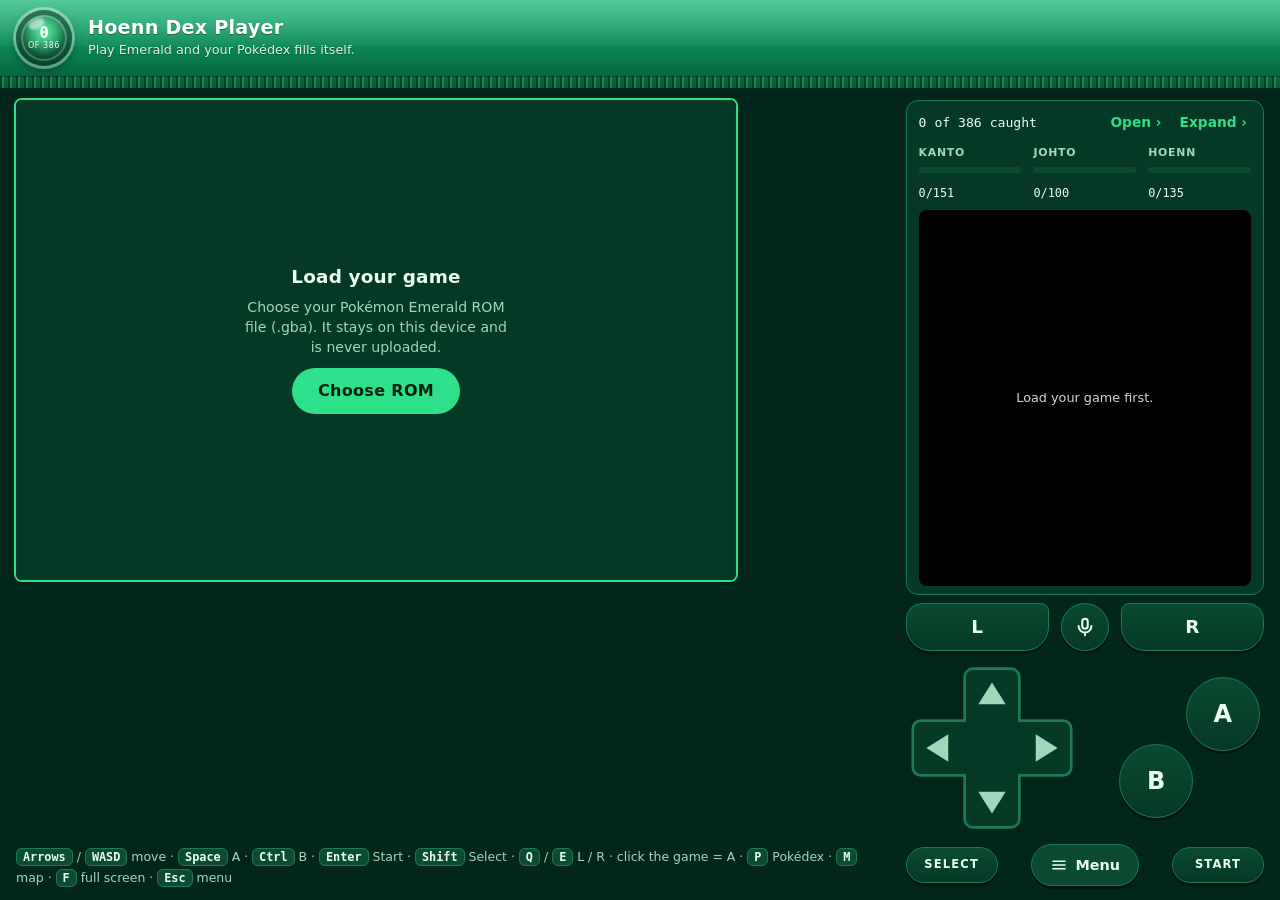
==== commit d75d68e6: "Map: tidy generated scenery, no floating trees/rocks, no forest in sea (build 48) Co-Authored-By: Cl" ====
--- a/index.html
+++ b/index.html
@@ -1,5 +1,5 @@
 <!doctype html><html lang="en"><head><meta charset="utf-8"><script>window.__EJS=true</script><meta name="viewport" content="width=device-width,initial-scale=1,viewport-fit=cover">
-<title>Hoenn Dex Player (build 47)</title><meta name="theme-color" content="#06281c">
+<title>Hoenn Dex Player (build 48)</title><meta name="theme-color" content="#06281c">
 <meta name="apple-mobile-web-app-capable" content="yes"><meta name="mobile-web-app-capable" content="yes"><meta name="apple-mobile-web-app-title" content="Dex Player"><meta name="apple-mobile-web-app-status-bar-style" content="black-translucent">
 <link rel="manifest" href="manifest.webmanifest"><link rel="apple-touch-icon" href="icons/icon-180.png"><link rel="icon" type="image/png" href="icons/icon-192.png">
 <style>:root{color-scheme:light;box-sizing:border-box;padding-top:env(safe-area-inset-top,0px);padding-bottom:env(safe-area-inset-bottom,0px)}html{scroll-padding-top:env(safe-area-inset-top,0px)}body{margin:0;padding:0;font:14px -apple-system,BlinkMacSystemFont,sans-serif;background:#fff;color:#000}img{max-width:100%}[hidden]:not([hidden=until-found i]){display:none!important}</style></head><body>
@@ -532,7 +532,7 @@
 
   <div class="emu-scrim" id="emu-scrim" hidden></div>
   <div class="emu-sheet" id="emu-sheet" role="dialog" aria-label="Menu" hidden>
-    <h2>Menu · build 47</h2>
+    <h2>Menu · build 48</h2>
     <p class="stat" id="mn-stat"></p>
     <div id="mn-ask" hidden></div>
     <div id="mn-list" style="display:grid;gap:8px">
@@ -2894,7 +2894,7 @@
     for (var k = 0; k < PLACE.length; k++){ var L = layoutOf(plHdr(PLACE[k])); if (L.w !== PLACE[k][3] || L.h !== PLACE[k][4]) throw new Error('layout'); }
   }catch(e){ G.err = 'This game file has different maps than the usual Emerald, so the map is not available.'; return done(); }
   G.cells = new Int32Array(WW * WH).fill(-1); G.atlas = new Uint8ClampedArray(1024 * 2048 * 4); G.n = 0; G.byId = {}; TS = {};
-  var i = 0, pass = 0, LASTP = 3, F = null, fy = 0;   /* with the reference picture loaded there is no margin or gap fill: the picture shows through */
+  var i = 0, pass = 1, LASTP = 3,   /* pass 0 (game margins) is no longer used */  F = null, fy = 0;   /* with the reference picture loaded there is no margin or gap fill: the picture shows through */
   (function step(){
     var t0 = Date.now();
     while (pass < LASTP && Date.now() - t0 < 12){
@@ -2906,15 +2906,16 @@
           var cl = (sb > sr + 40 * 1024 && sb > sg + 40 * 1024) ? 0 : (sr > sg - 5 * 1024 ? 2 : 1);   /* what the border looks like: sea, land or mountain */
           return {pl5: pl2[5], x0: pl2[1] + MX, y0: pl2[2] + MY, x1: pl2[1] + MX + L3.w, y1: pl2[2] + MY + L3.h, t1: L3.t1, t2: L3.t2, bl: bl3, cl: cl};
         });
+        if (!G.K) buildK(F);
         for (var gx = 0; gx < WW; gx++){
           if (G.cells[fy * WW + gx] >= 0) continue;
-          var want = fanClassAt(gx, fy), bi = -1, bd = 1e12, bi2 = -1, bd2 = 1e12;
+          var want = G.K[fy * WW + gx], bi = -1, bd = 1e12, bi2 = -1, bd2 = 1e12;
           for (var fi = 0; fi < F.length; fi++){ var f = F[fi], ddx = gx < f.x0 ? f.x0 - gx : (gx >= f.x1 ? gx - f.x1 + 1 : 0), ddy = fy < f.y0 ? f.y0 - fy : (fy >= f.y1 ? fy - f.y1 + 1 : 0), dd = ddx * ddx + ddy * ddy; if (dd < bd2){ bd2 = dd; bi2 = fi; } if (f.cl === want && dd < bd){ bd = dd; bi = fi; } }
           var fb = F[bi >= 0 ? bi : bi2], pick = cellFor(fb.t1, fb.t2, fb.bl[((gx - fb.x0) & 1) + ((fy - fb.y0) & 1) * 2]);
           if (want === 2){ var rk = rockBits(), hh = ((gx * 73856093) ^ (fy * 19349663)) >>> 0; if (rk.length && hh % 100 < 14) pick = rk[(hh >>> 8) % rk.length]; }   /* a scattering of real rock/cliff tiles so mountains are not one flat colour */
           if (!G.edge) G.edge = learnEdges(F);
-          var eb = (fanClassAt(gx, fy - 1) !== want ? 1 : 0) | (fanClassAt(gx + 1, fy) !== want ? 2 : 0) | (fanClassAt(gx, fy + 1) !== want ? 4 : 0) | (fanClassAt(gx - 1, fy) !== want ? 8 : 0);
-          if (eb){ var el = G.edge[want * 16 + eb]; if (el){ var h2 = ((gx * 2654435761) ^ (fy * 40503)) >>> 0; pick = el[h2 % el.length]; } }   /* shorelines and cliff edges use the real edge tiles */
+          var eb = (kAt(gx, fy - 1) === 0 ? 1 : 0) | (kAt(gx + 1, fy) === 0 ? 2 : 0) | (kAt(gx, fy + 1) === 0 ? 4 : 0) | (kAt(gx - 1, fy) === 0 ? 8 : 0);
+          if (eb && want > 0){ var el = G.edge[want * 16 + eb]; if (el){ var h2 = ((gx * 2654435761) ^ (fy * 40503)) >>> 0; pick = el[h2 % el.length]; } }   /* shorelines and cliff edges use the real edge tiles */
           G.cells[fy * WW + gx] = pick;
         }
         if (++fy >= WH) pass++;
@@ -2982,6 +2983,35 @@
   }
   return (G.rk = out);
 }
+function kAt(x, y){ if (x < 0 || y < 0 || x >= WW || y >= WH) return 0; return G.K[y * WW + x]; }
+/* which kind of scenery each empty tile gets: near a real map it continues what that map has at its edge; farther away it follows the shape file; and land that is not joined to any real map becomes sea */
+function buildK(F){
+  var N = WW * WH, K = new Uint8Array(N), dist = new Int16Array(N).fill(-1), cls = new Int8Array(N), q = new Int32Array(N), qh = 0, qt = 0, i, x, y;
+  F.forEach(function(f){ for (y = f.y0; y < f.y1; y++) for (x = f.x0; x < f.x1; x++){ i = y * WW + x; var c = tileCls(G.cells[i]); dist[i] = 0; cls[i] = c < 0 ? 1 : c; q[qt++] = i; } });
+  while (qh < qt){ i = q[qh++]; x = i % WW; y = (i / WW) | 0; var d1 = dist[i] + 1;
+    if (d1 > 40) continue;
+    [[1, 0], [-1, 0], [0, 1], [0, -1]].forEach(function(v){ var X = x + v[0], Y = y + v[1]; if (X < 0 || Y < 0 || X >= WW || Y >= WH) return; var j = Y * WW + X; if (dist[j] >= 0) return; dist[j] = d1; cls[j] = cls[i]; q[qt++] = j; }); }
+  for (i = 0; i < N; i++) K[i] = (dist[i] >= 0 && dist[i] <= 2) ? cls[i] : fanClassAt(i % WW, (i / WW) | 0);
+  var seen = new Uint8Array(N), st = [];
+  for (var s0 = 0; s0 < N; s0++){
+    if (K[s0] === 0 || seen[s0] || dist[s0] === 0) continue;
+    var comp = [], near = false; st.push(s0); seen[s0] = 1;
+    while (st.length){ var p = st.pop(); comp.push(p); if (dist[p] >= 0 && dist[p] <= 10) near = true; var px = p % WW, py = (p / WW) | 0;
+      [[1, 0], [-1, 0], [0, 1], [0, -1]].forEach(function(v){ var X = px + v[0], Y = py + v[1]; if (X < 0 || Y < 0 || X >= WW || Y >= WH) return; var j = Y * WW + X; if (K[j] !== 0 && !seen[j] && dist[j] !== 0){ seen[j] = 1; st.push(j); } }); }
+    if (!near) comp.forEach(function(k){ K[k] = 0; });
+  }
+  /* mountain shapes that touch no real land (only sea and sea-rocks) are the picture's stand-ins: sea */
+  var seen2 = new Uint8Array(N);
+  for (var r0 = 0; r0 < N; r0++){
+    if (K[r0] !== 2 || seen2[r0] || dist[r0] === 0) continue;
+    var comp2 = [], land = false; st.push(r0); seen2[r0] = 1;
+    while (st.length){ var p2 = st.pop(); comp2.push(p2); var qx = p2 % WW, qy = (p2 / WW) | 0;
+      [[1, 0], [-1, 0], [0, 1], [0, -1]].forEach(function(v){ var X = qx + v[0], Y = qy + v[1]; if (X < 0 || Y < 0 || X >= WW || Y >= WH) return; var j = Y * WW + X;
+        if (dist[j] === 0){ if (tileCls(G.cells[j]) === 1) land = true; } else if (K[j] === 1) land = true; else if (K[j] === 2 && !seen2[j]){ seen2[j] = 1; st.push(j); } }); }
+    if (!land) comp2.forEach(function(k){ K[k] = 0; });
+  }
+  G.K = K;
+}
 function tileCls(c){   /* what a tile looks like on average: 0 sea, 1 land, 2 mountain, -1 other (sand, paths, buildings) */
   if (!G.tcl) G.tcl = {};
   if (G.tcl[c] !== undefined) return G.tcl[c];
@@ -2998,12 +3028,12 @@
   for (y = 1; y < WH - 1; y++) for (x = 1; x < WW - 1; x++){
     var i = y * WW + x; if (!pm[i]) continue; var c = tileCls(G.cells[i]); if (c < 0) continue;
     var bits = 0, ok = true;
-    for (var k = 0; k < 4; k++){ var j = (y + dy[k]) * WW + x + dx[k]; if (!pm[j]){ ok = false; break; } var nc = tileCls(G.cells[j]); if (nc < 0){ ok = false; break; } if (nc !== c) bits |= 1 << k; }
+    for (var k = 0; k < 4; k++){ var j = (y + dy[k]) * WW + x + dx[k]; if (!pm[j]){ ok = false; break; } var nc = tileCls(G.cells[j]); if (nc < 0){ ok = false; break; } if (nc !== c){ if (nc !== 0 || c === 0){ ok = false; break; } bits |= 1 << k; } }
     if (!ok || !bits) continue;
     var key = c * 16 + bits; (T[key] || (T[key] = {}))[G.cells[i]] = (T[key][G.cells[i]] || 0) + 1;
   }
   var out = {};
-  Object.keys(T).forEach(function(key){ var ids = Object.keys(T[key]), tot = 0, list = []; ids.forEach(function(id){ tot += T[key][id]; }); if (tot < 3) return; ids.forEach(function(id){ var n = T[key][id]; if (n * 25 >= tot) for (var q = 0; q < n; q++) list.push(+id); }); if (list.length) out[key] = list; });
+  Object.keys(T).forEach(function(key){ var ids = Object.keys(T[key]), tot = 0, list = []; ids.forEach(function(id){ tot += T[key][id]; }); if (tot < 12) return; ids.forEach(function(id){ var n = T[key][id]; if (n * 12 >= tot) for (var q = 0; q < n; q++) list.push(+id); }); if (list.length) out[key] = list; });
   return out;
 }
 
